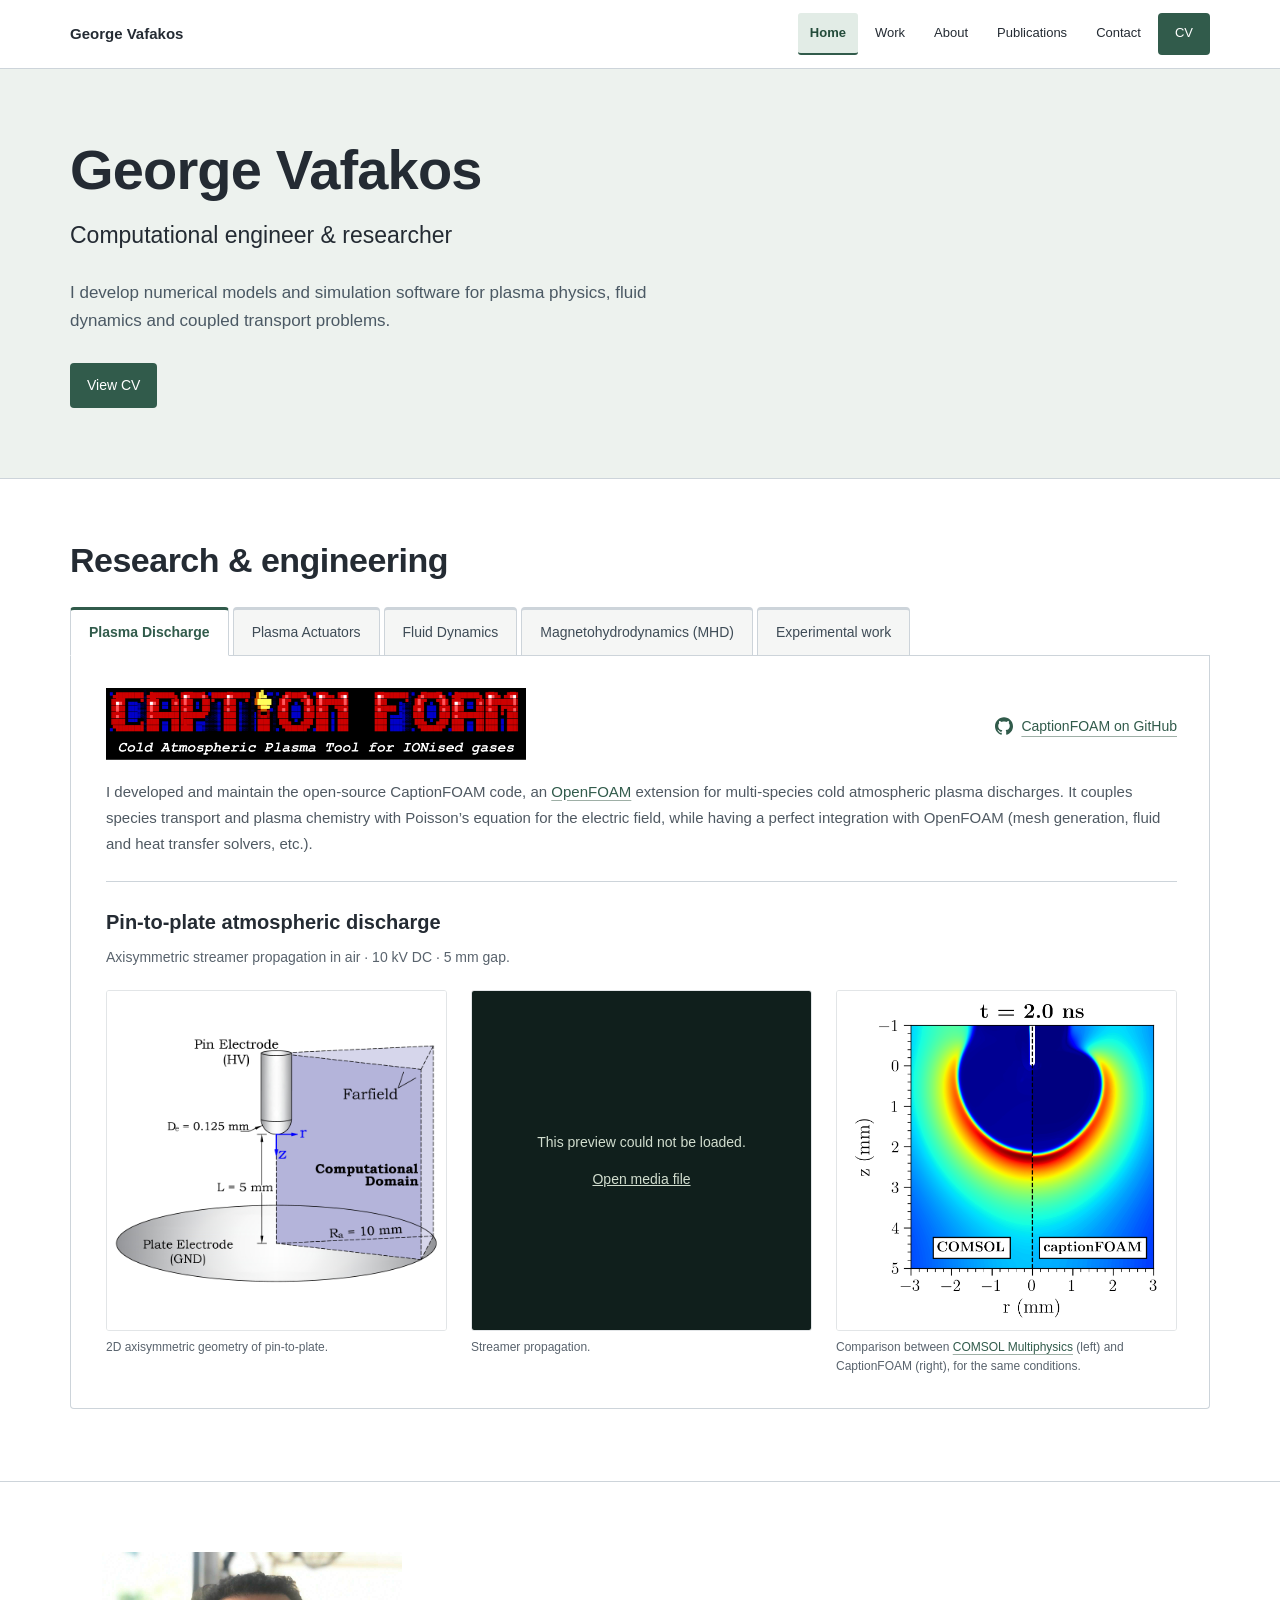
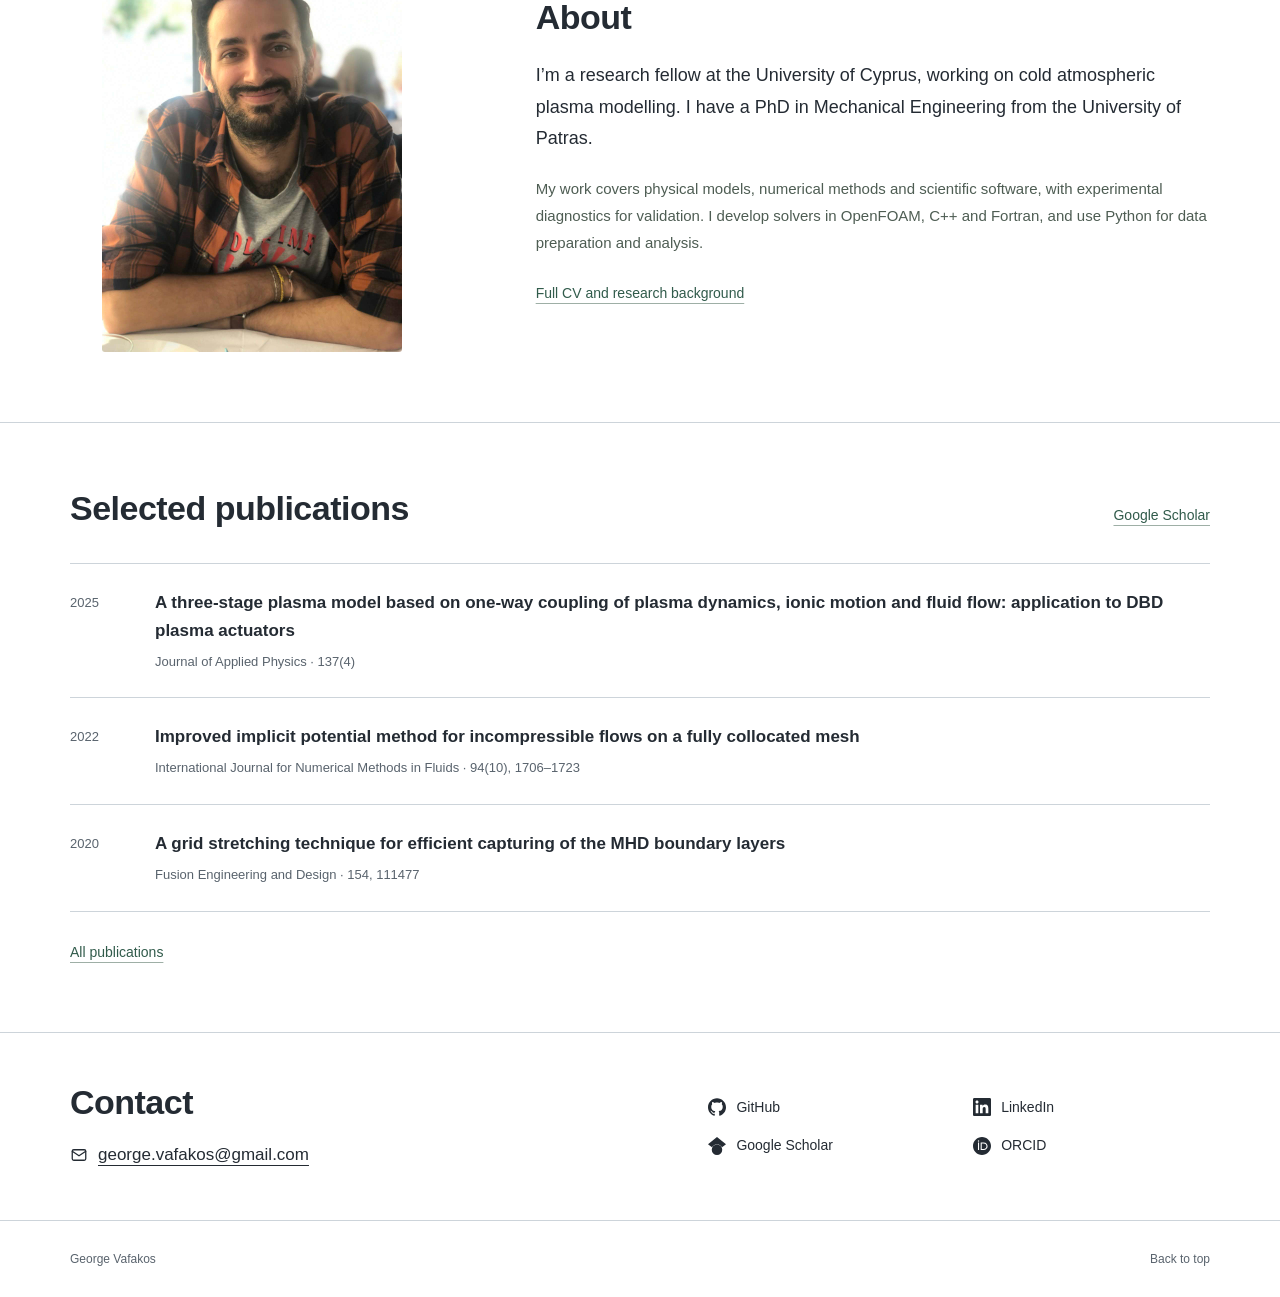
==== index.html @ a376edef "Publish portfolio (e30864f)" ====
<!DOCTYPE html><html lang="en"><head><meta charset="UTF-8"><meta name="viewport" content="width=device-width, initial-scale=1"><meta name="description" content="George Vafakos — computational engineer and researcher working on plasma physics, fluid dynamics and numerical methods."><meta name="theme-color" content="#ffffff"><meta property="og:title" content="George Vafakos — Computational Engineering &amp; Research"><meta property="og:description" content="George Vafakos — computational engineer and researcher working on plasma physics, fluid dynamics and numerical methods."><meta property="og:type" content="website"><link rel="icon" type="image/svg+xml" href="/favicon.svg"><title>George Vafakos — Computational Engineering &amp; Research</title><link rel="stylesheet" href="/_astro/profile.BE4oSLq5.css"><link rel="stylesheet" href="/_astro/index.BSoleJrb.css"></head><body><a class="skip-link" href="#main">Skip to content</a><header class="site-header" id="site-header"><div class="header-inner container"><a class="brand" href="/" aria-label="George Vafakos — home">George Vafakos</a><button class="menu-toggle" aria-controls="main-nav" aria-expanded="false"><span>Menu</span><span class="menu-symbol" aria-hidden="true">+</span></button><nav id="main-nav" aria-label="Main navigation"><a href="/#home" data-section-link="home" aria-current="location">Home</a><a href="/#work" data-section-link="work">Work</a><a href="/#about" data-section-link="about">About</a><a href="/#research" data-section-link="research">Publications</a><a href="/#contact" data-section-link="contact">Contact</a><a class="nav-cv" href="/cv/">CV</a></nav></div></header><main id="main"><section id="home" class="hero" data-section aria-labelledby="hero-title"><div class="container"><h1 id="hero-title">George Vafakos</h1><p class="hero-role">Computational engineer & researcher</p><p class="hero-summary">I develop numerical models and simulation software for plasma physics, fluid dynamics and coupled transport problems.</p><div class="hero-links"><a class="button button-dark" href="/cv/">View CV</a></div></div></section><section id="work" class="work-section" data-section aria-labelledby="work-title"><div class="container"><div class="section-heading"><h2 id="work-title">Research &amp; engineering</h2></div><div class="work-browser" data-work-browser data-astro-cid-2hskl7zy><div class="work-tablist" role="tablist" aria-label="Explore work by field" hidden data-astro-cid-2hskl7zy><button type="button" id="work-tab-plasma-discharge" role="tab" aria-selected="true" aria-controls="work-results" tabindex="0" data-topic="plasma-discharge" data-description data-astro-cid-2hskl7zy>Plasma Discharge</button><button type="button" id="work-tab-plasma-actuators" role="tab" aria-selected="false" aria-controls="work-results" tabindex="-1" data-topic="plasma-actuators" data-description data-astro-cid-2hskl7zy>Plasma Actuators</button><button type="button" id="work-tab-fluid" role="tab" aria-selected="false" aria-controls="work-results" tabindex="-1" data-topic="fluid" data-description data-astro-cid-2hskl7zy>Fluid Dynamics</button><button type="button" id="work-tab-mhd" role="tab" aria-selected="false" aria-controls="work-results" tabindex="-1" data-topic="mhd" data-description data-astro-cid-2hskl7zy>Magnetohydrodynamics (MHD)</button><button type="button" id="work-tab-experimental" role="tab" aria-selected="false" aria-controls="work-results" tabindex="-1" data-topic="experimental" data-description data-astro-cid-2hskl7zy>Experimental work</button></div><div id="work-results" data-astro-cid-2hskl7zy><div class="work-summary" hidden data-astro-cid-2hskl7zy><p data-topic-description data-astro-cid-2hskl7zy></p></div><p class="work-result-count" role="status" aria-live="polite" aria-atomic="true" data-astro-cid-2hskl7zy></p><article id="cold-plasma" aria-labelledby="cold-plasma-title" class="project work-project" data-work-topics="plasma-discharge" data-astro-cid-2hskl7zy><div class="discharge-study" data-astro-cid-thzhyawa><div class="solver-introduction" data-astro-cid-thzhyawa><div class="solver-heading" data-astro-cid-thzhyawa><h3 id="cold-plasma-title" class="solver-brand" data-astro-cid-thzhyawa><img src="/images/plasma-discharge/captionfoam-banner.webp" alt="CaptionFOAM" width="3072" height="562" decoding="async" data-astro-cid-thzhyawa></h3><a class="text-link solver-link" href="https://github.com/InSilicoModellingGroup/CaptionFOAM" target="_blank" rel="noreferrer" data-astro-cid-thzhyawa><svg viewBox="0 0 24 24" width="18" height="18" fill="currentColor" aria-hidden="true" focusable="false" data-astro-cid-4g4rikql><path d="M12 .297c-6.63 0-12 5.373-12 12 0 5.303 3.438 9.8 8.205 11.385.6.113.82-.258.82-.577 0-.285-.01-1.04-.015-2.04-3.338.724-4.042-1.61-4.042-1.61C4.422 18.07 3.633 17.7 3.633 17.7c-1.087-.744.084-.729.084-.729 1.205.084 1.838 1.236 1.838 1.236 1.07 1.835 2.809 1.305 3.495.998.108-.776.417-1.305.76-1.605-2.665-.3-5.466-1.332-5.466-5.93 0-1.31.465-2.38 1.235-3.22-.135-.303-.54-1.523.105-3.176 0 0 1.005-.322 3.3 1.23.96-.267 1.98-.399 3-.405 1.02.006 2.04.138 3 .405 2.28-1.552 3.285-1.23 3.285-1.23.645 1.653.24 2.873.12 3.176.765.84 1.23 1.91 1.23 3.22 0 4.61-2.805 5.625-5.475 5.92.42.36.81 1.096.81 2.22 0 1.606-.015 2.896-.015 3.286 0 .315.21.69.825.57C20.565 22.092 24 17.592 24 12.297c0-6.627-5.373-12-12-12" data-astro-cid-4g4rikql></path></svg>CaptionFOAM on GitHub</a></div><p class="project-description" data-astro-cid-thzhyawa>I developed and maintain the open-source CaptionFOAM code, an <a class="inline-link" href="https://www.openfoam.com/" target="_blank" rel="noreferrer">OpenFOAM</a> extension for multi-species cold atmospheric plasma discharges. It couples species transport and plasma chemistry with Poisson’s equation for the electric field, while having a perfect integration with OpenFOAM (mesh generation, fluid and heat transfer solvers, etc.).</p></div><section class="discharge-example" aria-labelledby="cold-plasma-example-title" data-astro-cid-thzhyawa><h4 id="cold-plasma-example-title" data-astro-cid-thzhyawa>Pin-to-plate atmospheric discharge</h4><p class="example-description" data-astro-cid-thzhyawa>Axisymmetric streamer propagation in air · 10 kV DC · 5 mm gap.</p><div class="discharge-media" data-astro-cid-thzhyawa><figure class="media-frame has-asset media-light" style="--media-fit: contain; --media-aspect: 1.3076923076923077; --media-background: #fff" data-astro-cid-4kdynnrm><div class="media-stage" data-astro-cid-4kdynnrm><div class="media-content" style="--media-fit: contain; background: var(--media-background, #fff)" data-astro-cid-4kdynnrm><img class="preview-asset" src="/images/plasma-discharge/pin-plate-geometry.webp" alt="High-voltage pin above a grounded plate with a 5 mm gap, a 0.125 mm pin diameter and a 10 mm radial computational domain. The sketch shows the farfield boundary and cylindrical r and z coordinates." loading="lazy" decoding="async" data-astro-cid-4kdynnrm><p class="media-error" role="status" hidden data-astro-cid-4kdynnrm>This preview could not be loaded. <a href="/images/plasma-discharge/pin-plate-geometry.webp" data-astro-cid-4kdynnrm>Open media file</a></p></div><a class="image-expand" href="/images/plasma-discharge/pin-plate-geometry.webp" data-expand data-title="Pin-to-plate discharge geometry" aria-label="Expand pin-to-plate discharge geometry" aria-haspopup="dialog" data-astro-cid-4kdynnrm></a></div><figcaption data-astro-cid-4kdynnrm>2D axisymmetric geometry of pin-to-plate.</figcaption></figure><script type="module">document.querySelectorAll(`[data-video-controls]`).forEach(e=>{let t=e.closest(`figure`)?.querySelector(`video`),n=e.querySelector(`[data-video-toggle]`),r=e.querySelector(`[data-video-seek]`),i=e.querySelector(`[data-video-time]`),a=e.querySelector(`[data-video-fullscreen]`);if(!t)return;let o=e=>`${Math.floor(e/60)}:${String(Math.floor(e%60)).padStart(2,`0`)}`,s=()=>{let a=Number.isFinite(t.duration)?t.duration:0;e.toggleAttribute(`data-playing`,!t.paused),n.setAttribute(`aria-label`,`${t.paused?`Play`:`Pause`} ${e.dataset.label.toLowerCase()}`),r.max=String(a||1),r.value=String(t.currentTime),r.disabled=!a,r.setAttribute(`aria-valuetext`,`${o(t.currentTime)} of ${o(a)}`),i.textContent=`${o(t.currentTime)} / ${o(a)}`};n.addEventListener(`click`,()=>{t.paused?t.play().catch(()=>{}):t.pause()}),r.addEventListener(`input`,()=>{t.currentTime=Number(r.value)}),[`play`,`pause`,`timeupdate`,`loadedmetadata`,`durationchange`,`ended`].forEach(e=>t.addEventListener(e,s));let c=t;a.hidden=!t.requestFullscreen&&!c.webkitEnterFullscreen,a.addEventListener(`click`,async()=>{t.controls=!0;try{t.requestFullscreen?await t.requestFullscreen():c.webkitEnterFullscreen?.()}catch{t.controls=!1}}),document.addEventListener(`fullscreenchange`,()=>{t.controls=document.fullscreenElement===t}),t.addEventListener(`webkitendfullscreen`,()=>{t.controls=!1}),t.controls=!1,e.hidden=!1,s()});var e=(e,t)=>{let n=e.querySelector(`.animation-image`),r=e.querySelector(`.animation-still`),i=e.querySelector(`.animation-toggle`);n&&r&&i&&(t?n.src=n.dataset.src:n.removeAttribute(`src`),n.hidden=!t,r.hidden=t,i.textContent=t?`Pause animation`:`Play animation`,i.setAttribute(`aria-pressed`,String(t)))};document.addEventListener(`click`,t=>{let n=t.target.closest(`.animation-toggle`),r=n?.closest(`[data-animation]`);n&&r&&e(r,n.getAttribute(`aria-pressed`)!==`true`)}),window.matchMedia(`(prefers-reduced-motion: reduce)`).addEventListener(`change`,t=>{t.matches&&document.querySelectorAll(`[data-animation]`).forEach(t=>e(t,!1))}),document.addEventListener(`work:change`,()=>{document.querySelectorAll(`[data-animation]`).forEach(t=>{t.closest(`[hidden]`)&&e(t,!1)})});var t=e=>{let t=e.closest(`.media-content`),n=t?.querySelector(`.media-error`),r=t?.closest(`figure`)?.querySelector(`[data-expand]`);r&&(r.hidden=!0);let i=t?.closest(`figure`)?.querySelector(`[data-video-controls]`);i&&(i.hidden=!0),n&&(n.hidden=!1,t?.classList.add(`media-failed`))};document.addEventListener(`error`,e=>{if(e.target instanceof Element){let n=e.target.closest(`.preview-asset`);n&&t(n)}},!0),document.querySelectorAll(`.preview-asset`).forEach(e=>{e instanceof HTMLImageElement&&e.hasAttribute(`src`)&&e.complete&&!e.naturalWidth&&t(e)});</script><figure class="media-frame has-asset has-video media-light" style="--media-fit: contain; --media-aspect: 0.9713114754098361; --media-background: #fff" data-astro-cid-4kdynnrm><div class="media-stage" data-astro-cid-4kdynnrm><div class="media-content" style="--media-fit: contain; background: var(--media-background, #fff)" data-astro-cid-4kdynnrm><video id="video-pin-plate-discharge" class="preview-asset" data-autoplay muted loop playsinline controls preload="metadata" poster="/images/plasma-discharge/discharge-poster.webp" aria-label="CaptionFOAM animation of a streamer developing from a high-voltage pin towards a grounded plate in air. The original plot retains its r and z axes in millimetres and physical time labels from 0 to 2.1 nanoseconds." data-astro-cid-4kdynnrm><source src="/videos/plasma-discharge/pin-to-plate-discharge.mp4" type="video/mp4" data-astro-cid-4kdynnrm><a href="/videos/plasma-discharge/pin-to-plate-discharge.mp4" data-astro-cid-4kdynnrm>Download this simulation video</a></video><p class="media-error" role="status" hidden data-astro-cid-4kdynnrm>This preview could not be loaded. <a href="/videos/plasma-discharge/pin-to-plate-discharge.mp4" data-astro-cid-4kdynnrm>Open media file</a></p></div></div><div class="video-controls" data-video-controls data-label="CaptionFOAM pin-to-plate streamer simulation" hidden data-astro-cid-4kdynnrm><button type="button" data-video-toggle aria-label="Play captionfoam pin-to-plate streamer simulation" aria-controls="video-pin-plate-discharge" data-astro-cid-4kdynnrm><svg class="video-play-icon" viewBox="0 0 20 20" width="16" height="16" fill="currentColor" aria-hidden="true" data-astro-cid-4kdynnrm><path d="M5 3.5v13L16 10Z" data-astro-cid-4kdynnrm></path></svg><svg class="video-pause-icon" viewBox="0 0 20 20" width="16" height="16" fill="currentColor" aria-hidden="true" data-astro-cid-4kdynnrm><path d="M5 4h3v12H5zm7 0h3v12h-3z" data-astro-cid-4kdynnrm></path></svg></button><input type="range" data-video-seek min="0" max="1" step="0.01" value="0" aria-label="Seek through captionfoam pin-to-plate streamer simulation" aria-controls="video-pin-plate-discharge" data-astro-cid-4kdynnrm><span data-video-time aria-hidden="true" data-astro-cid-4kdynnrm>0:00</span><button type="button" data-video-fullscreen aria-label="Full screen: CaptionFOAM pin-to-plate streamer simulation" aria-controls="video-pin-plate-discharge" data-astro-cid-4kdynnrm><svg viewBox="0 0 20 20" width="16" height="16" fill="none" stroke="currentColor" stroke-width="1.7" aria-hidden="true" data-astro-cid-4kdynnrm><path d="M7 3H3v4m10-4h4v4M3 13v4h4m10-4v4h-4" data-astro-cid-4kdynnrm></path></svg></button></div><figcaption data-astro-cid-4kdynnrm>Streamer propagation.</figcaption></figure><figure class="media-frame has-asset media-light" style="--media-fit: contain; --media-aspect: 0.964957264957265; --media-background: #fff" data-astro-cid-4kdynnrm><div class="media-stage" data-astro-cid-4kdynnrm><div class="media-content" style="--media-fit: contain; background: var(--media-background, #fff)" data-astro-cid-4kdynnrm><img class="preview-asset" src="/images/plasma-discharge/comsol-captionfoam-comparison.webp" alt="Side-by-side pin-to-plate discharge results at 2.0 nanoseconds, with COMSOL on the left and CaptionFOAM on the right. The original plot retains its radial and axial coordinates in millimetres." loading="lazy" decoding="async" data-astro-cid-4kdynnrm><p class="media-error" role="status" hidden data-astro-cid-4kdynnrm>This preview could not be loaded. <a href="/images/plasma-discharge/comsol-captionfoam-comparison.webp" data-astro-cid-4kdynnrm>Open media file</a></p></div><a class="image-expand" href="/images/plasma-discharge/comsol-captionfoam-comparison.webp" data-expand data-title="COMSOL Multiphysics and CaptionFOAM comparison" aria-label="Expand comsol multiphysics and captionfoam comparison" aria-haspopup="dialog" data-astro-cid-4kdynnrm></a></div><figcaption data-astro-cid-4kdynnrm>Comparison between <a class="inline-link" href="https://www.comsol.com/plasma-module" target="_blank" rel="noreferrer">COMSOL Multiphysics</a> (left) and CaptionFOAM (right), for the same conditions.</figcaption></figure></div></section></div></article><article id="flow-control" aria-labelledby="flow-control-title" class="project work-project project-actuators" data-work-topics="plasma-actuators" data-astro-cid-2hskl7zy><div class="actuator-study" data-actuator-study data-astro-cid-dkxz6xxh><div class="actuator-overview" data-astro-cid-dkxz6xxh><div class="project-copy" data-astro-cid-eykjg5xa><h3 id="flow-control-title" data-astro-cid-eykjg5xa>Plasma Actuators</h3><p class="project-description" data-astro-cid-eykjg5xa>Surface dielectric-barrier discharge (DBD) plasma actuators for active aerodynamic flow control. Depending on the power supply, they operate in AC or pulsed mode.</p><ul class="method-tags" aria-label="Methods and tools" data-astro-cid-eykjg5xa><li data-astro-cid-eykjg5xa><a class="inline-link" href="https://yplasma.tech/blog/ionic-wind-solid-state-cooling" target="_blank" rel="noreferrer" data-astro-cid-eykjg5xa>Ionic wind</a></li><li data-astro-cid-eykjg5xa><a class="inline-link" href="https://www.youtube.com/watch?v=-v67vVTGgIs" target="_blank" rel="noreferrer" data-astro-cid-eykjg5xa>Aerodynamic flow control</a></li><li data-astro-cid-eykjg5xa><a class="inline-link" href="https://github.com/GeorgeVafakos/plasmaFOAM" target="_blank" rel="noreferrer" data-astro-cid-eykjg5xa>OpenFOAM</a></li></ul><div class="project-publications" data-astro-cid-eykjg5xa><h4 data-astro-cid-eykjg5xa>Publications</h4><ul data-astro-cid-eykjg5xa><li data-astro-cid-eykjg5xa><a class="inline-link" href="https://doi.org/10.1063/5.0242676" title="A three-stage plasma model based on one-way coupling of plasma dynamics, ionic motion and fluid flow: application to DBD plasma actuators" target="_blank" rel="noreferrer" data-astro-cid-eykjg5xa>G. Vafakos, P. Papadopoulos &amp; P. Svarnas · Journal of Applied Physics · 2025</a></li><li data-astro-cid-eykjg5xa><a class="inline-link" href="https://doi.org/10.3390/app112411930" title="SDBD Flexible Plasma Actuator with Ag-Ink Electrodes: Experimental Assessment" target="_blank" rel="noreferrer" data-astro-cid-eykjg5xa>V. Papadimas et al. · Applied Sciences · 2021</a></li></ul></div></div><div class="actuator-geometry" data-astro-cid-dkxz6xxh><figure class="media-frame has-asset media-light" style="--media-fit: contain; --media-aspect: 2.682142857142857; --media-background: #fff" data-astro-cid-4kdynnrm><div class="media-stage" data-astro-cid-4kdynnrm><div class="media-content" style="--media-fit: contain; background: var(--media-background, #fff)" data-astro-cid-4kdynnrm><img class="preview-asset" src="/images/plasma-actuators/shared/actuator-geometry.webp" alt="Surface DBD actuator with an exposed high-voltage electrode and buried grounded electrode, separated by a dielectric barrier. Plasma forms above the dielectric surface." loading="lazy" decoding="async" data-astro-cid-4kdynnrm><p class="media-error" role="status" hidden data-astro-cid-4kdynnrm>This preview could not be loaded. <a href="/images/plasma-actuators/shared/actuator-geometry.webp" data-astro-cid-4kdynnrm>Open media file</a></p></div><a class="image-expand" href="/images/plasma-actuators/shared/actuator-geometry.webp" data-expand data-title="Surface DBD actuator geometry" aria-label="Expand surface dbd actuator geometry" aria-haspopup="dialog" data-astro-cid-4kdynnrm></a></div></figure></div></div><div class="voltage-tabs" role="tablist" aria-label="Actuator voltage mode" hidden data-astro-cid-dkxz6xxh><button type="button" role="tab" id="actuator-tab-sinusoidal" aria-controls="actuator-sinusoidal" aria-selected="true" tabindex="0" data-voltage="sinusoidal" data-astro-cid-dkxz6xxh>AC Voltage</button><button type="button" role="tab" id="actuator-tab-pulsed" aria-controls="actuator-pulsed" aria-selected="false" tabindex="-1" data-voltage="pulsed" data-astro-cid-dkxz6xxh>Pulsed Voltage</button></div><section class="voltage-panel" id="actuator-sinusoidal" aria-labelledby="actuator-title-sinusoidal" data-voltage-panel="sinusoidal" data-astro-cid-dkxz6xxh><h4 id="actuator-title-sinusoidal" class="voltage-title" data-astro-cid-dkxz6xxh>AC Voltage</h4><div class="mode-intro" data-astro-cid-dkxz6xxh><p data-astro-cid-dkxz6xxh>In AC operation, an induced fluid flow is generated by the <a class="inline-link" href="https://en.wikipedia.org/wiki/Electrohydrodynamics" target="_blank" rel="noreferrer">EHD force</a>.</p><p data-astro-cid-dkxz6xxh>During my PhD, I developed the <a class="inline-link" href="https://doi.org/10.1063/5.0242676" title="A three-stage plasma model based on one-way coupling of plasma dynamics, ionic motion and fluid flow: application to DBD plasma actuators" target="_blank" rel="noreferrer">three-stage model</a> for efficient multiscale plasma–flow coupling.</p></div><div class="actuator-results results-sinusoidal" data-astro-cid-dkxz6xxh><figure class="media-frame has-asset media-light" style="--media-fit: contain; --media-aspect: 1.6666666666666667; --media-background: #fff" data-astro-cid-4kdynnrm><div class="media-stage" data-astro-cid-4kdynnrm><div class="media-content" style="--media-fit: contain; background: var(--media-background, #fff)" data-astro-cid-4kdynnrm><img class="preview-asset" src="/images/plasma-actuators/sinusoidal/electric-potential.webp" alt="Contours of the applied electric potential around the actuator electrodes, with position in millimetres and a voltage colour scale in kilovolts." loading="lazy" decoding="async" data-astro-cid-4kdynnrm><p class="media-error" role="status" hidden data-astro-cid-4kdynnrm>This preview could not be loaded. <a href="/images/plasma-actuators/sinusoidal/electric-potential.webp" data-astro-cid-4kdynnrm>Open media file</a></p></div><a class="image-expand" href="/images/plasma-actuators/sinusoidal/electric-potential.webp" data-expand data-title="Applied electric potential" aria-label="Expand applied electric potential" aria-haspopup="dialog" data-astro-cid-4kdynnrm></a></div><figcaption data-astro-cid-4kdynnrm>Electrostatic potential of applied field.</figcaption></figure><figure class="media-frame has-asset has-video media-light" style="--media-fit: contain; --media-aspect: 2.6926406926406927; --media-background: #fff" data-astro-cid-4kdynnrm><div class="media-stage" data-astro-cid-4kdynnrm><div class="media-content" style="--media-fit: contain; background: var(--media-background, #fff)" data-astro-cid-4kdynnrm><video id="video-ac-charge-density" class="preview-asset" data-autoplay muted loop playsinline controls preload="metadata" poster="/images/plasma-actuators/sinusoidal/charge-density-poster.webp" aria-label="Animation of charge density evolving along the dielectric surface, with electrode positions and the original charge-density colour scale." data-astro-cid-4kdynnrm><source src="/videos/plasma-actuators/sinusoidal/charge-density.mp4" type="video/mp4" data-astro-cid-4kdynnrm><a href="/videos/plasma-actuators/sinusoidal/charge-density.mp4" data-astro-cid-4kdynnrm>Download this simulation video</a></video><p class="media-error" role="status" hidden data-astro-cid-4kdynnrm>This preview could not be loaded. <a href="/videos/plasma-actuators/sinusoidal/charge-density.mp4" data-astro-cid-4kdynnrm>Open media file</a></p></div></div><div class="video-controls" data-video-controls data-label="Charge-density evolution" hidden data-astro-cid-4kdynnrm><button type="button" data-video-toggle aria-label="Play charge-density evolution" aria-controls="video-ac-charge-density" data-astro-cid-4kdynnrm><svg class="video-play-icon" viewBox="0 0 20 20" width="16" height="16" fill="currentColor" aria-hidden="true" data-astro-cid-4kdynnrm><path d="M5 3.5v13L16 10Z" data-astro-cid-4kdynnrm></path></svg><svg class="video-pause-icon" viewBox="0 0 20 20" width="16" height="16" fill="currentColor" aria-hidden="true" data-astro-cid-4kdynnrm><path d="M5 4h3v12H5zm7 0h3v12h-3z" data-astro-cid-4kdynnrm></path></svg></button><input type="range" data-video-seek min="0" max="1" step="0.01" value="0" aria-label="Seek through charge-density evolution" aria-controls="video-ac-charge-density" data-astro-cid-4kdynnrm><span data-video-time aria-hidden="true" data-astro-cid-4kdynnrm>0:00</span><button type="button" data-video-fullscreen aria-label="Full screen: Charge-density evolution" aria-controls="video-ac-charge-density" data-astro-cid-4kdynnrm><svg viewBox="0 0 20 20" width="16" height="16" fill="none" stroke="currentColor" stroke-width="1.7" aria-hidden="true" data-astro-cid-4kdynnrm><path d="M7 3H3v4m10-4h4v4M3 13v4h4m10-4v4h-4" data-astro-cid-4kdynnrm></path></svg></button></div><figcaption data-astro-cid-4kdynnrm>Charge density transport within one voltage cycle, for 5 streamer discharges.</figcaption></figure><figure class="media-frame has-asset has-video media-light" style="--media-fit: contain; --media-aspect: 1.6355140186915889; --media-background: #fff" data-astro-cid-4kdynnrm><div class="media-stage" data-astro-cid-4kdynnrm><div class="media-content" style="--media-fit: contain; background: var(--media-background, #fff)" data-astro-cid-4kdynnrm><video id="video-ac-induced-flow" class="preview-asset" data-autoplay muted loop playsinline controls preload="metadata" poster="/images/plasma-actuators/sinusoidal/induced-flow-poster.webp" aria-label="Time-resolved velocity visualization of a surface jet and developing vortex induced by the DBD actuator." data-astro-cid-4kdynnrm><source src="/videos/plasma-actuators/sinusoidal/induced-flow.mp4" type="video/mp4" data-astro-cid-4kdynnrm><a href="/videos/plasma-actuators/sinusoidal/induced-flow.mp4" data-astro-cid-4kdynnrm>Download this simulation video</a></video><p class="media-error" role="status" hidden data-astro-cid-4kdynnrm>This preview could not be loaded. <a href="/videos/plasma-actuators/sinusoidal/induced-flow.mp4" data-astro-cid-4kdynnrm>Open media file</a></p></div></div><div class="video-controls" data-video-controls data-label="Induced flow and vortex development" hidden data-astro-cid-4kdynnrm><button type="button" data-video-toggle aria-label="Play induced flow and vortex development" aria-controls="video-ac-induced-flow" data-astro-cid-4kdynnrm><svg class="video-play-icon" viewBox="0 0 20 20" width="16" height="16" fill="currentColor" aria-hidden="true" data-astro-cid-4kdynnrm><path d="M5 3.5v13L16 10Z" data-astro-cid-4kdynnrm></path></svg><svg class="video-pause-icon" viewBox="0 0 20 20" width="16" height="16" fill="currentColor" aria-hidden="true" data-astro-cid-4kdynnrm><path d="M5 4h3v12H5zm7 0h3v12h-3z" data-astro-cid-4kdynnrm></path></svg></button><input type="range" data-video-seek min="0" max="1" step="0.01" value="0" aria-label="Seek through induced flow and vortex development" aria-controls="video-ac-induced-flow" data-astro-cid-4kdynnrm><span data-video-time aria-hidden="true" data-astro-cid-4kdynnrm>0:00</span><button type="button" data-video-fullscreen aria-label="Full screen: Induced flow and vortex development" aria-controls="video-ac-induced-flow" data-astro-cid-4kdynnrm><svg viewBox="0 0 20 20" width="16" height="16" fill="none" stroke="currentColor" stroke-width="1.7" aria-hidden="true" data-astro-cid-4kdynnrm><path d="M7 3H3v4m10-4h4v4M3 13v4h4m10-4v4h-4" data-astro-cid-4kdynnrm></path></svg></button></div><figcaption data-astro-cid-4kdynnrm>Induced flow and vortex development.</figcaption></figure><figure class="media-frame has-asset has-video media-light" style="--media-fit: contain; --media-aspect: 2.471563981042654; --media-background: #fff" data-astro-cid-4kdynnrm><div class="media-stage" data-astro-cid-4kdynnrm><div class="media-content" style="--media-fit: contain; background: var(--media-background, #fff)" data-astro-cid-4kdynnrm><video id="video-ac-schlieren-comparison" class="preview-asset" data-autoplay muted loop playsinline controls preload="metadata" poster="/images/plasma-actuators/sinusoidal/schlieren-comparison-poster.webp" aria-label="Experimental Schlieren contours compared with CFD results shown as black lines, using the three-stage plasma–flow coupling model." data-astro-cid-4kdynnrm><source src="/videos/plasma-actuators/sinusoidal/schlieren-comparison.mp4" type="video/mp4" data-astro-cid-4kdynnrm><a href="/videos/plasma-actuators/sinusoidal/schlieren-comparison.mp4" data-astro-cid-4kdynnrm>Download this simulation video</a></video><p class="media-error" role="status" hidden data-astro-cid-4kdynnrm>This preview could not be loaded. <a href="/videos/plasma-actuators/sinusoidal/schlieren-comparison.mp4" data-astro-cid-4kdynnrm>Open media file</a></p></div></div><div class="video-controls" data-video-controls data-label="CFD and Schlieren comparison" hidden data-astro-cid-4kdynnrm><button type="button" data-video-toggle aria-label="Play cfd and schlieren comparison" aria-controls="video-ac-schlieren-comparison" data-astro-cid-4kdynnrm><svg class="video-play-icon" viewBox="0 0 20 20" width="16" height="16" fill="currentColor" aria-hidden="true" data-astro-cid-4kdynnrm><path d="M5 3.5v13L16 10Z" data-astro-cid-4kdynnrm></path></svg><svg class="video-pause-icon" viewBox="0 0 20 20" width="16" height="16" fill="currentColor" aria-hidden="true" data-astro-cid-4kdynnrm><path d="M5 4h3v12H5zm7 0h3v12h-3z" data-astro-cid-4kdynnrm></path></svg></button><input type="range" data-video-seek min="0" max="1" step="0.01" value="0" aria-label="Seek through cfd and schlieren comparison" aria-controls="video-ac-schlieren-comparison" data-astro-cid-4kdynnrm><span data-video-time aria-hidden="true" data-astro-cid-4kdynnrm>0:00</span><button type="button" data-video-fullscreen aria-label="Full screen: CFD and Schlieren comparison" aria-controls="video-ac-schlieren-comparison" data-astro-cid-4kdynnrm><svg viewBox="0 0 20 20" width="16" height="16" fill="none" stroke="currentColor" stroke-width="1.7" aria-hidden="true" data-astro-cid-4kdynnrm><path d="M7 3H3v4m10-4h4v4M3 13v4h4m10-4v4h-4" data-astro-cid-4kdynnrm></path></svg></button></div><figcaption data-astro-cid-4kdynnrm>Compare experimental Schlieren contours and CFD (black lines), using the <a class="inline-link" href="https://doi.org/10.1063/5.0242676" title="A three-stage plasma model based on one-way coupling of plasma dynamics, ionic motion and fluid flow: application to DBD plasma actuators" target="_blank" rel="noreferrer">three-stage model</a>.</figcaption></figure></div></section><section class="voltage-panel" id="actuator-pulsed" aria-labelledby="actuator-title-pulsed" data-voltage-panel="pulsed" data-astro-cid-dkxz6xxh><h4 id="actuator-title-pulsed" class="voltage-title" data-astro-cid-dkxz6xxh>Pulsed Voltage</h4><div class="mode-intro" data-astro-cid-dkxz6xxh><p data-astro-cid-dkxz6xxh>In nanosecond pulsed mode, the short pulse produces negligible induced flow but generates a thermal <a class="inline-link" href="https://en.wikipedia.org/wiki/Shock_wave" target="_blank" rel="noreferrer">shock wave</a> that interacts with the boundary layer.</p></div><div class="actuator-results results-pulsed" data-astro-cid-dkxz6xxh><figure class="media-frame has-asset has-video media-light" style="--media-fit: contain; --media-aspect: 1.5617977528089888; --media-background: #fff" data-astro-cid-4kdynnrm><div class="media-stage" data-astro-cid-4kdynnrm><div class="media-content" style="--media-fit: contain; background: var(--media-background, #fff)" data-astro-cid-4kdynnrm><video id="video-ns-shock-propagation" class="preview-asset" data-autoplay muted loop playsinline controls preload="metadata" poster="/images/plasma-actuators/pulsed/shock-propagation-poster.webp" aria-label="Animation of a curved shock wave propagating away from the pulsed DBD actuator, with the original simulation-time label." data-astro-cid-4kdynnrm><source src="/videos/plasma-actuators/pulsed/shock-propagation.mp4" type="video/mp4" data-astro-cid-4kdynnrm><a href="/videos/plasma-actuators/pulsed/shock-propagation.mp4" data-astro-cid-4kdynnrm>Download this simulation video</a></video><p class="media-error" role="status" hidden data-astro-cid-4kdynnrm>This preview could not be loaded. <a href="/videos/plasma-actuators/pulsed/shock-propagation.mp4" data-astro-cid-4kdynnrm>Open media file</a></p></div></div><div class="video-controls" data-video-controls data-label="Shock-wave propagation" hidden data-astro-cid-4kdynnrm><button type="button" data-video-toggle aria-label="Play shock-wave propagation" aria-controls="video-ns-shock-propagation" data-astro-cid-4kdynnrm><svg class="video-play-icon" viewBox="0 0 20 20" width="16" height="16" fill="currentColor" aria-hidden="true" data-astro-cid-4kdynnrm><path d="M5 3.5v13L16 10Z" data-astro-cid-4kdynnrm></path></svg><svg class="video-pause-icon" viewBox="0 0 20 20" width="16" height="16" fill="currentColor" aria-hidden="true" data-astro-cid-4kdynnrm><path d="M5 4h3v12H5zm7 0h3v12h-3z" data-astro-cid-4kdynnrm></path></svg></button><input type="range" data-video-seek min="0" max="1" step="0.01" value="0" aria-label="Seek through shock-wave propagation" aria-controls="video-ns-shock-propagation" data-astro-cid-4kdynnrm><span data-video-time aria-hidden="true" data-astro-cid-4kdynnrm>0:00</span><button type="button" data-video-fullscreen aria-label="Full screen: Shock-wave propagation" aria-controls="video-ns-shock-propagation" data-astro-cid-4kdynnrm><svg viewBox="0 0 20 20" width="16" height="16" fill="none" stroke="currentColor" stroke-width="1.7" aria-hidden="true" data-astro-cid-4kdynnrm><path d="M7 3H3v4m10-4h4v4M3 13v4h4m10-4v4h-4" data-astro-cid-4kdynnrm></path></svg></button></div></figure><figure class="media-frame has-asset media-light" style="--media-fit: contain; --media-aspect: 1.3114754098360655; --media-background: #fff" data-astro-cid-4kdynnrm><div class="media-stage" data-astro-cid-4kdynnrm><div class="media-content" style="--media-fit: contain; background: var(--media-background, #fff)" data-astro-cid-4kdynnrm><img class="preview-asset" src="/images/plasma-actuators/pulsed/shock-position.webp" alt="Shock location in millimetres against time in microseconds for pulse voltages of 10, 20 and 30 kilovolts, with an acoustic-wave reference." loading="lazy" decoding="async" data-astro-cid-4kdynnrm><p class="media-error" role="status" hidden data-astro-cid-4kdynnrm>This preview could not be loaded. <a href="/images/plasma-actuators/pulsed/shock-position.webp" data-astro-cid-4kdynnrm>Open media file</a></p></div><a class="image-expand" href="/images/plasma-actuators/pulsed/shock-position.webp" data-expand data-title="Shock position" aria-label="Expand shock position" aria-haspopup="dialog" data-astro-cid-4kdynnrm></a></div><figcaption data-astro-cid-4kdynnrm>Shock position for voltage amplitudes.</figcaption></figure><figure class="media-frame has-asset media-light" style="--media-fit: contain; --media-aspect: 1.3114754098360655; --media-background: #fff" data-astro-cid-4kdynnrm><div class="media-stage" data-astro-cid-4kdynnrm><div class="media-content" style="--media-fit: contain; background: var(--media-background, #fff)" data-astro-cid-4kdynnrm><img class="preview-asset" src="/images/plasma-actuators/pulsed/shock-speed.webp" alt="Shock speed in metres per second and Mach number against time in microseconds for pulse voltages of 10, 20 and 30 kilovolts, with an acoustic-wave reference." loading="lazy" decoding="async" data-astro-cid-4kdynnrm><p class="media-error" role="status" hidden data-astro-cid-4kdynnrm>This preview could not be loaded. <a href="/images/plasma-actuators/pulsed/shock-speed.webp" data-astro-cid-4kdynnrm>Open media file</a></p></div><a class="image-expand" href="/images/plasma-actuators/pulsed/shock-speed.webp" data-expand data-title="Shock speed and Mach number" aria-label="Expand shock speed and mach number" aria-haspopup="dialog" data-astro-cid-4kdynnrm></a></div><figcaption data-astro-cid-4kdynnrm>Shock speed and Mach number.</figcaption></figure></div><p class="mode-note" data-astro-cid-dkxz6xxh>Shock position and speed for 10, 20 and 30 kV pulses.</p></section></div><script type="module">document.querySelectorAll(`[data-actuator-study]`).forEach(e=>{let t=e.querySelector(`.voltage-tabs`),n=Array.from(t.querySelectorAll(`[role="tab"]`)),r=Array.from(e.querySelectorAll(`[data-voltage-panel]`)),i=e=>{n.forEach(t=>{let n=t===e;t.setAttribute(`aria-selected`,String(n)),t.tabIndex=n?0:-1}),r.forEach(t=>{t.hidden=t.dataset.voltagePanel!==e.dataset.voltage}),document.dispatchEvent(new Event(`work:change`))};r.forEach(e=>{e.setAttribute(`role`,`tabpanel`),e.setAttribute(`aria-labelledby`,`actuator-tab-${e.dataset.voltagePanel}`),e.tabIndex=0,e.querySelector(`.voltage-title`).hidden=!0}),n.forEach((e,t)=>{e.addEventListener(`click`,()=>i(e)),e.addEventListener(`keydown`,e=>{let r;switch(e.key){case`ArrowRight`:r=(t+1)%n.length;break;case`ArrowLeft`:r=(t-1+n.length)%n.length;break;case`Home`:r=0;break;case`End`:r=n.length-1;break;default:return}e.preventDefault(),i(n[r]),n[r].focus({preventScroll:!0})})}),t.hidden=!1,i(n[0])});</script></article><article id="jet-flow" aria-labelledby="jet-flow-title" class="project work-project" data-work-topics="fluid" data-astro-cid-2hskl7zy><div class="results-study" data-astro-cid-6xqolprz><div class="project-copy" data-astro-cid-eykjg5xa><h3 id="jet-flow-title" data-astro-cid-eykjg5xa>Jet Flow - Air/Helium Mixing</h3><p class="project-description" data-astro-cid-eykjg5xa>Modelling of laminar and turbulent helium jets in quiescent atmospheric air. A dynamic LES subgrid model is used for describing the turbulence.</p></div><div class="results-media" data-astro-cid-6xqolprz><figure class="media-frame has-asset has-video media-light" style="--media-fit: contain; --media-aspect: 1.566326530612245; --media-background: #fff" data-astro-cid-4kdynnrm><div class="media-stage" data-astro-cid-4kdynnrm><div class="media-content" style="--media-fit: contain; background: var(--media-background, #fff)" data-astro-cid-4kdynnrm><video id="video-helium-jet-regimes" class="preview-asset" data-autoplay muted loop playsinline controls preload="metadata" poster="/images/fluid-dynamics/jet-flow/laminar-turbulent-poster.webp" aria-label="Side-by-side CFD animation of helium mass fraction in laminar and turbulent jets, showing smooth transport and turbulent mixing." data-astro-cid-4kdynnrm><source src="/videos/fluid-dynamics/jet-flow/laminar-turbulent.mp4" type="video/mp4" data-astro-cid-4kdynnrm><a href="/videos/fluid-dynamics/jet-flow/laminar-turbulent.mp4" data-astro-cid-4kdynnrm>Download this simulation video</a></video><p class="media-error" role="status" hidden data-astro-cid-4kdynnrm>This preview could not be loaded. <a href="/videos/fluid-dynamics/jet-flow/laminar-turbulent.mp4" data-astro-cid-4kdynnrm>Open media file</a></p></div></div><div class="video-controls" data-video-controls data-label="Laminar and turbulent helium jets" hidden data-astro-cid-4kdynnrm><button type="button" data-video-toggle aria-label="Play laminar and turbulent helium jets" aria-controls="video-helium-jet-regimes" data-astro-cid-4kdynnrm><svg class="video-play-icon" viewBox="0 0 20 20" width="16" height="16" fill="currentColor" aria-hidden="true" data-astro-cid-4kdynnrm><path d="M5 3.5v13L16 10Z" data-astro-cid-4kdynnrm></path></svg><svg class="video-pause-icon" viewBox="0 0 20 20" width="16" height="16" fill="currentColor" aria-hidden="true" data-astro-cid-4kdynnrm><path d="M5 4h3v12H5zm7 0h3v12h-3z" data-astro-cid-4kdynnrm></path></svg></button><input type="range" data-video-seek min="0" max="1" step="0.01" value="0" aria-label="Seek through laminar and turbulent helium jets" aria-controls="video-helium-jet-regimes" data-astro-cid-4kdynnrm><span data-video-time aria-hidden="true" data-astro-cid-4kdynnrm>0:00</span><button type="button" data-video-fullscreen aria-label="Full screen: Laminar and turbulent helium jets" aria-controls="video-helium-jet-regimes" data-astro-cid-4kdynnrm><svg viewBox="0 0 20 20" width="16" height="16" fill="none" stroke="currentColor" stroke-width="1.7" aria-hidden="true" data-astro-cid-4kdynnrm><path d="M7 3H3v4m10-4h4v4M3 13v4h4m10-4v4h-4" data-astro-cid-4kdynnrm></path></svg></button></div><figcaption data-astro-cid-4kdynnrm>Simulation of the <a class="inline-link" href="https://igniteplasma.eu/computational-fluid-dynamics-cfd-simulation-of-plasma-jet-gas-dynamics/" target="_blank" rel="noreferrer">IgnitePLASMA platform</a>, as part of an EIC Pathfinder project.</figcaption></figure><figure class="media-frame has-asset media-light" style="--media-fit: contain; --media-aspect: 1.7777777777777777; --media-background: #fff" data-astro-cid-4kdynnrm><div class="media-stage" data-astro-cid-4kdynnrm><div class="media-content" style="--media-fit: contain; background: var(--media-background, #fff)" data-astro-cid-4kdynnrm><img class="preview-asset" src="/images/fluid-dynamics/jet-flow/schlieren-comparison.webp" alt="Experimental Schlieren images and CFD results for helium jets, compared in two pairs at flow rates of 0.3 and 1.0 standard litres per minute." loading="lazy" decoding="async" data-astro-cid-4kdynnrm><p class="media-error" role="status" hidden data-astro-cid-4kdynnrm>This preview could not be loaded. <a href="/images/fluid-dynamics/jet-flow/schlieren-comparison.webp" data-astro-cid-4kdynnrm>Open media file</a></p></div><a class="image-expand" href="/images/fluid-dynamics/jet-flow/schlieren-comparison.webp" data-expand data-title="Helium jets — CFD and Schlieren comparison" aria-label="Expand helium jets — cfd and schlieren comparison" aria-haspopup="dialog" data-astro-cid-4kdynnrm></a></div><figcaption data-astro-cid-4kdynnrm>Comparison between CFD and experimental Schlieren photographs. This work was carried out in collaboration with the <a class="inline-link" href="https://www.lspm.cnrs.fr/en/home/" target="_blank" rel="noreferrer">Laboratoire des Sciences des Procédés et des Matériaux (LSPM–CNRS)</a>, Université Sorbonne Paris Nord, France. (<a class="inline-link" href="https://doi.org/10.48550/arXiv.2606.17068" title="Electrohydrodynamic coupling and stochastic branching in a miniaturized ns-pulsed He plasma jet" target="_blank" rel="noreferrer">arXiv:2606.17068</a>)</figcaption></figure></div></div></article><article id="mrf-cfd" aria-labelledby="mrf-cfd-title" class="project work-project" data-work-topics="fluid" data-astro-cid-2hskl7zy><div class="results-study" data-astro-cid-6xqolprz><div class="project-copy" data-astro-cid-eykjg5xa><h3 id="mrf-cfd-title" data-astro-cid-eykjg5xa>Rotating propeller using the MRF approach</h3><p class="project-description" data-astro-cid-eykjg5xa>Modelling of rotating components using the <a class="inline-link" href="https://ansyshelp.ansys.com/public/account/secured?returnurl=/Views/Secured/corp/v242/en/flu_th/flu_th_sec_mrf.html" target="_blank" rel="noreferrer">Multiple Reference Frame (MRF) approach</a>, on a fixed mesh that couples rotating and stationary flow regions.</p></div><div class="results-media results-equal-height" style="--first-column: 1.7437923250564333fr; --second-column: 1.8235294117647058fr;" data-astro-cid-6xqolprz><figure class="media-frame has-asset media-light" style="--media-fit: contain; --media-aspect: 1.7437923250564333; --media-background: #fff" data-astro-cid-4kdynnrm><div class="media-stage" data-astro-cid-4kdynnrm><div class="media-content" style="--media-fit: contain; background: var(--media-background, #fff)" data-astro-cid-4kdynnrm><img class="preview-asset" src="/images/fluid-dynamics/mrf/stirred-tank.webp" alt="CFD streamlines around the rotating impeller inside a cylindrical stirred tank reactor." loading="lazy" decoding="async" data-astro-cid-4kdynnrm><p class="media-error" role="status" hidden data-astro-cid-4kdynnrm>This preview could not be loaded. <a href="/images/fluid-dynamics/mrf/stirred-tank.webp" data-astro-cid-4kdynnrm>Open media file</a></p></div><a class="image-expand" href="/images/fluid-dynamics/mrf/stirred-tank.webp" data-expand data-title="Stirred tank reactor" aria-label="Expand stirred tank reactor" aria-haspopup="dialog" data-astro-cid-4kdynnrm></a></div><figcaption data-astro-cid-4kdynnrm>Continuous stirred tank reactor at 120 RPM.</figcaption></figure><figure class="media-frame has-asset media-light" style="--media-fit: contain; --media-aspect: 1.8235294117647058; --media-background: #fff" data-astro-cid-4kdynnrm><div class="media-stage" data-astro-cid-4kdynnrm><div class="media-content" style="--media-fit: contain; background: var(--media-background, #fff)" data-astro-cid-4kdynnrm><img class="preview-asset" src="/images/fluid-dynamics/mrf/ship-propeller.webp" alt="Velocity-coloured CFD streamlines around the propeller behind a tanker ship hull." loading="lazy" decoding="async" data-astro-cid-4kdynnrm><p class="media-error" role="status" hidden data-astro-cid-4kdynnrm>This preview could not be loaded. <a href="/images/fluid-dynamics/mrf/ship-propeller.webp" data-astro-cid-4kdynnrm>Open media file</a></p></div><a class="image-expand" href="/images/fluid-dynamics/mrf/ship-propeller.webp" data-expand data-title="Tanker ship propeller" aria-label="Expand tanker ship propeller" aria-haspopup="dialog" data-astro-cid-4kdynnrm></a></div><figcaption data-astro-cid-4kdynnrm>Steady-state solution of a tanker ship propeller using the <a class="inline-link" href="https://www.youtube.com/watch?v=OOILoJ1zuiw" target="_blank" rel="noreferrer">SIMPLE</a> algorithm and a k–ε RANS turbulence model.</figcaption></figure></div></div></article><article id="naca0015-airfoil" aria-labelledby="naca0015-airfoil-title" class="project work-project" data-work-topics="fluid" data-astro-cid-2hskl7zy><div class="results-study" data-astro-cid-6xqolprz><div class="project-copy" data-astro-cid-eykjg5xa><h3 id="naca0015-airfoil-title" data-astro-cid-eykjg5xa>NACA 0015 Airfoil</h3><p class="project-description" data-astro-cid-eykjg5xa>NACA 0015 at 15° angle-of-attack, using steady-state RANS with the <a class="inline-link" href="https://en.wikipedia.org/wiki/Spalart%E2%80%93Allmaras_turbulence_model" target="_blank" rel="noreferrer">Spalart–Allmaras</a> turbulence model, using a C-type structured mesh. The flow is separated at this AoA.</p></div><div class="results-media results-with-details" style="--primary-fraction: 0.6800176056338028; --primary-offset: 8.927725495183289px; --detail-gap: 16px;" data-astro-cid-6xqolprz><figure class="media-frame has-asset media-light" style="--media-fit: contain; --media-aspect: 1.7437923250564333; --media-background: #fff" data-astro-cid-4kdynnrm><div class="media-stage" data-astro-cid-4kdynnrm><div class="media-content" style="--media-fit: contain; background: var(--media-background, #fff)" data-astro-cid-4kdynnrm><img class="preview-asset" src="/images/fluid-dynamics/airfoil/naca0015-aoa15.webp" alt="Velocity magnitude contours and streamlines around a NACA 0015 airfoil at 15 degrees angle-of-attack, with recirculation above the airfoil." loading="lazy" decoding="async" data-astro-cid-4kdynnrm><p class="media-error" role="status" hidden data-astro-cid-4kdynnrm>This preview could not be loaded. <a href="/images/fluid-dynamics/airfoil/naca0015-aoa15.webp" data-astro-cid-4kdynnrm>Open media file</a></p></div><a class="image-expand" href="/images/fluid-dynamics/airfoil/naca0015-aoa15.webp" data-expand data-title="NACA 0015 at 15° angle-of-attack" aria-label="Expand naca 0015 at 15° angle-of-attack" aria-haspopup="dialog" data-astro-cid-4kdynnrm></a></div></figure><div class="results-details" data-astro-cid-6xqolprz><figure class="media-frame has-asset media-light" style="--media-fit: contain; --media-aspect: 1.6410835214446953; --media-background: #fff" data-astro-cid-4kdynnrm><div class="media-stage" data-astro-cid-4kdynnrm><div class="media-content" style="--media-fit: contain; background: var(--media-background, #fff)" data-astro-cid-4kdynnrm><img class="preview-asset" src="/images/fluid-dynamics/airfoil/c-grid.webp" alt="Full C-shaped computational domain surrounding the NACA 0015 airfoil." loading="lazy" decoding="async" data-astro-cid-4kdynnrm><p class="media-error" role="status" hidden data-astro-cid-4kdynnrm>This preview could not be loaded. <a href="/images/fluid-dynamics/airfoil/c-grid.webp" data-astro-cid-4kdynnrm>Open media file</a></p></div><a class="image-expand" href="/images/fluid-dynamics/airfoil/c-grid.webp" data-expand data-title="NACA 0015 — C-grid domain" aria-label="Expand naca 0015 — c-grid domain" aria-haspopup="dialog" data-astro-cid-4kdynnrm></a></div></figure><figure class="media-frame has-asset media-light" style="--media-fit: contain; --media-aspect: 1.6410835214446953; --media-background: #fff" data-astro-cid-4kdynnrm><div class="media-stage" data-astro-cid-4kdynnrm><div class="media-content" style="--media-fit: contain; background: var(--media-background, #fff)" data-astro-cid-4kdynnrm><img class="preview-asset" src="/images/fluid-dynamics/airfoil/mesh.webp" alt="Structured computational mesh around the NACA 0015 airfoil, refined near its surface and in the wake." loading="lazy" decoding="async" data-astro-cid-4kdynnrm><p class="media-error" role="status" hidden data-astro-cid-4kdynnrm>This preview could not be loaded. <a href="/images/fluid-dynamics/airfoil/mesh.webp" data-astro-cid-4kdynnrm>Open media file</a></p></div><a class="image-expand" href="/images/fluid-dynamics/airfoil/mesh.webp" data-expand data-title="NACA 0015 — computational mesh" aria-label="Expand naca 0015 — computational mesh" aria-haspopup="dialog" data-astro-cid-4kdynnrm></a></div></figure></div></div></div></article><article id="numerical-methods" aria-labelledby="numerical-methods-title" class="project work-project project-study" data-work-topics="mhd" data-astro-cid-2hskl7zy><div class="study-overview" data-astro-cid-2hskl7zy><div class="project-copy" data-astro-cid-eykjg5xa><h3 id="numerical-methods-title" data-astro-cid-eykjg5xa>Liquid-metal cooling for fusion reactors</h3><p class="project-description" data-astro-cid-eykjg5xa>The full <a class="inline-link" href="https://en.wikipedia.org/wiki/Magnetohydrodynamics" target="_blank" rel="noreferrer">MHD</a> equations are solved using the <a class="inline-link" href="https://github.com/GeorgeVafakos/UoPfluid" target="_blank" rel="noreferrer">UoPfluid</a> in-house Fortran finite-volume code for fusion-reactor cooling under the influence of strong magnetic fields.</p><ul class="method-tags" aria-label="Methods and tools" data-astro-cid-eykjg5xa><li data-astro-cid-eykjg5xa><a class="inline-link" href="http://dx.doi.org/10.1016/j.compfluid.2015.05.025" target="_blank" rel="noreferrer" data-astro-cid-eykjg5xa>CVP method</a></li><li data-astro-cid-eykjg5xa><a class="inline-link" href="https://www.comsol.com/support/learning-center/course/modeling-magnetohydrodynamic-flow-302/introduction-to-magnetohydrodynamic-flow-modeling-101712" target="_blank" rel="noreferrer" data-astro-cid-eykjg5xa>Hunt’s case</a></li></ul><div class="project-publications" data-astro-cid-eykjg5xa><h4 data-astro-cid-eykjg5xa>Publications</h4><ul data-astro-cid-eykjg5xa><li data-astro-cid-eykjg5xa><a class="inline-link" href="https://doi.org/10.1016/j.fusengdes.2020.111477" title="A grid stretching technique for efficient capturing of the MHD boundary layers — G. P. Vafakos &amp; P. K. Papadopoulos" target="_blank" rel="noreferrer" data-astro-cid-eykjg5xa>G. Vafakos &amp; P. Papadopoulos · Fusion Engineering &amp; Design · 2020</a></li><li data-astro-cid-eykjg5xa><a class="inline-link" href="https://doi.org/10.1002/fld.5117" title="Improved implicit potential method for incompressible flows on a fully collocated mesh" target="_blank" rel="noreferrer" data-astro-cid-eykjg5xa>G. Vafakos, A. Kafkas &amp; P. Papadopoulos · Int J Num Meth in Fluids · 2022</a></li></ul></div></div><div class="study-geometry" data-astro-cid-2hskl7zy><figure class="media-frame has-asset media-light" style="--media-fit: contain; --media-aspect: 1.6; --media-background: #fff" data-astro-cid-4kdynnrm><div class="media-stage" data-astro-cid-4kdynnrm><div class="media-content" style="--media-fit: contain; background: var(--media-background, #fff)" data-astro-cid-4kdynnrm><img class="preview-asset" src="/images/mhd/hunt-problem.webp" alt="Original poster diagram of a square duct of side a, with streamwise velocity along z and a transverse magnetic field B zero along y. For Hunt flow, the top and bottom walls conduct electricity and the sidewalls are insulating." loading="lazy" decoding="async" data-astro-cid-4kdynnrm><p class="media-error" role="status" hidden data-astro-cid-4kdynnrm>This preview could not be loaded. <a href="/images/mhd/hunt-problem.webp" data-astro-cid-4kdynnrm>Open media file</a></p></div><a class="image-expand" href="/images/mhd/hunt-problem.webp" data-expand data-title="Hunt flow — problem geometry" aria-label="Expand hunt flow — problem geometry" aria-haspopup="dialog" data-astro-cid-4kdynnrm></a></div><figcaption data-astro-cid-4kdynnrm>Square duct with external magnetic field B₀ perpendicular to the flow.</figcaption></figure></div></div><div class="media-series" data-astro-cid-ra5y57r2><div class="media-series-scroll" tabindex="0" role="region" aria-label="Hunt velocity profiles by Hartmann number" aria-describedby="hunt-ha0-series-caption" data-astro-cid-ra5y57r2><div class="media-series-row" data-astro-cid-ra5y57r2><figure class="media-frame has-asset media-light" style="--media-fit: contain; --media-aspect: 1.6; --media-background: #fff" data-astro-cid-4kdynnrm><div class="media-stage" data-astro-cid-4kdynnrm><div class="media-content" style="--media-fit: contain; background: var(--media-background, #fff)" data-astro-cid-4kdynnrm><img class="preview-asset" src="/images/mhd/hunt-ha0.webp" alt="Original 3D streamwise-velocity surface for Hunt’s square-duct case at Hartmann number 0, extracted from the 2018 poster with its original axes and colour scale." loading="lazy" decoding="async" data-astro-cid-4kdynnrm><p class="media-error" role="status" hidden data-astro-cid-4kdynnrm>This preview could not be loaded. <a href="/images/mhd/hunt-ha0.webp" data-astro-cid-4kdynnrm>Open media file</a></p></div><a class="image-expand" href="/images/mhd/hunt-ha0.webp" data-expand data-title="Hunt’s case — Ha = 0" aria-label="Expand hunt’s case — ha = 0" aria-haspopup="dialog" data-astro-cid-4kdynnrm></a></div></figure><figure class="media-frame has-asset media-light" style="--media-fit: contain; --media-aspect: 1.6; --media-background: #fff" data-astro-cid-4kdynnrm><div class="media-stage" data-astro-cid-4kdynnrm><div class="media-content" style="--media-fit: contain; background: var(--media-background, #fff)" data-astro-cid-4kdynnrm><img class="preview-asset" src="/images/mhd/hunt-ha5.webp" alt="Original 3D streamwise-velocity surface for Hunt’s square-duct case at Hartmann number 5, extracted from the 2018 poster with its original axes and colour scale." loading="lazy" decoding="async" data-astro-cid-4kdynnrm><p class="media-error" role="status" hidden data-astro-cid-4kdynnrm>This preview could not be loaded. <a href="/images/mhd/hunt-ha5.webp" data-astro-cid-4kdynnrm>Open media file</a></p></div><a class="image-expand" href="/images/mhd/hunt-ha5.webp" data-expand data-title="Hunt’s case — Ha = 5" aria-label="Expand hunt’s case — ha = 5" aria-haspopup="dialog" data-astro-cid-4kdynnrm></a></div></figure><figure class="media-frame has-asset media-light" style="--media-fit: contain; --media-aspect: 1.6; --media-background: #fff" data-astro-cid-4kdynnrm><div class="media-stage" data-astro-cid-4kdynnrm><div class="media-content" style="--media-fit: contain; background: var(--media-background, #fff)" data-astro-cid-4kdynnrm><img class="preview-asset" src="/images/mhd/hunt-ha10.webp" alt="Original 3D streamwise-velocity surface for Hunt’s square-duct case at Hartmann number 10, extracted from the 2018 poster with its original axes and colour scale." loading="lazy" decoding="async" data-astro-cid-4kdynnrm><p class="media-error" role="status" hidden data-astro-cid-4kdynnrm>This preview could not be loaded. <a href="/images/mhd/hunt-ha10.webp" data-astro-cid-4kdynnrm>Open media file</a></p></div><a class="image-expand" href="/images/mhd/hunt-ha10.webp" data-expand data-title="Hunt’s case — Ha = 10" aria-label="Expand hunt’s case — ha = 10" aria-haspopup="dialog" data-astro-cid-4kdynnrm></a></div></figure><figure class="media-frame has-asset media-light" style="--media-fit: contain; --media-aspect: 1.6; --media-background: #fff" data-astro-cid-4kdynnrm><div class="media-stage" data-astro-cid-4kdynnrm><div class="media-content" style="--media-fit: contain; background: var(--media-background, #fff)" data-astro-cid-4kdynnrm><img class="preview-asset" src="/images/mhd/hunt-ha30.webp" alt="Original 3D streamwise-velocity surface for Hunt’s square-duct case at Hartmann number 30, extracted from the 2018 poster with its original axes and colour scale." loading="lazy" decoding="async" data-astro-cid-4kdynnrm><p class="media-error" role="status" hidden data-astro-cid-4kdynnrm>This preview could not be loaded. <a href="/images/mhd/hunt-ha30.webp" data-astro-cid-4kdynnrm>Open media file</a></p></div><a class="image-expand" href="/images/mhd/hunt-ha30.webp" data-expand data-title="Hunt’s case — Ha = 30" aria-label="Expand hunt’s case — ha = 30" aria-haspopup="dialog" data-astro-cid-4kdynnrm></a></div></figure><figure class="media-frame has-asset media-light" style="--media-fit: contain; --media-aspect: 1.6; --media-background: #fff" data-astro-cid-4kdynnrm><div class="media-stage" data-astro-cid-4kdynnrm><div class="media-content" style="--media-fit: contain; background: var(--media-background, #fff)" data-astro-cid-4kdynnrm><img class="preview-asset" src="/images/mhd/hunt-ha50.webp" alt="Original 3D streamwise-velocity surface for Hunt’s square-duct case at Hartmann number 50, extracted from the 2018 poster with its original axes and colour scale." loading="lazy" decoding="async" data-astro-cid-4kdynnrm><p class="media-error" role="status" hidden data-astro-cid-4kdynnrm>This preview could not be loaded. <a href="/images/mhd/hunt-ha50.webp" data-astro-cid-4kdynnrm>Open media file</a></p></div><a class="image-expand" href="/images/mhd/hunt-ha50.webp" data-expand data-title="Hunt’s case — Ha = 50" aria-label="Expand hunt’s case — ha = 50" aria-haspopup="dialog" data-astro-cid-4kdynnrm></a></div></figure></div></div><p class="series-caption" id="hunt-ha0-series-caption" data-astro-cid-ra5y57r2>Partially conducting side walls: MHD normalised velocity profiles for increasing Hartmann numbers (i.e., magnetic field strength).</p></div><div class="mhd-equations" aria-labelledby="mhd-equations-title" data-astro-cid-kbd22zf2><div class="equation-column" data-astro-cid-kbd22zf2><h4 id="mhd-equations-title" data-astro-cid-kbd22zf2>Dimensionless MHD equations</h4><div class="equation-row equation-momentum" data-astro-cid-kbd22zf2><h5 id="equation-momentum" data-astro-cid-kbd22zf2>Momentum</h5><div class="equation-math" tabindex="0" role="group" aria-labelledby="equation-momentum" data-astro-cid-kbd22zf2><div class="equation-wide" data-astro-cid-kbd22zf2><span class="katex-display"><span class="katex"><span class="katex-mathml"><math xmlns="http://www.w3.org/1998/Math/MathML" display="block"><semantics><mrow><mfrac><mrow><mi mathvariant="normal">∂</mi><mi mathvariant="bold">U</mi></mrow><mrow><mi mathvariant="normal">∂</mi><mi>t</mi></mrow></mfrac><mo>+</mo><mo stretchy="false">(</mo><mi mathvariant="bold">U</mi><mo>⋅</mo><mi mathvariant="normal">∇</mi><mo stretchy="false">)</mo><mi mathvariant="bold">U</mi><mo>=</mo><mo>−</mo><mi mathvariant="normal">∇</mi><mi>p</mi><mo>+</mo><mfrac><mn>1</mn><mrow><mi mathvariant="normal">R</mi><mi mathvariant="normal">e</mi></mrow></mfrac><msup><mi mathvariant="normal">∇</mi><mn>2</mn></msup><mi mathvariant="bold">U</mi><mo>+</mo><mfrac><msup><mrow><mi mathvariant="normal">H</mi><mi mathvariant="normal">a</mi></mrow><mn>2</mn></msup><mrow><mrow><mi mathvariant="normal">R</mi><mi mathvariant="normal">e</mi></mrow><mtext> </mtext><msub><mi>R</mi><mi>m</mi></msub></mrow></mfrac><mo stretchy="false">(</mo><mi mathvariant="bold">B</mi><mo>⋅</mo><mi mathvariant="normal">∇</mi><mo stretchy="false">)</mo><mi mathvariant="bold">B</mi><mo>−</mo><mfrac><msup><mrow><mi mathvariant="normal">H</mi><mi mathvariant="normal">a</mi></mrow><mn>2</mn></msup><mrow><mn>2</mn><mrow><mi mathvariant="normal">R</mi><mi mathvariant="normal">e</mi></mrow><mtext> </mtext><msub><mi>R</mi><mi>m</mi></msub></mrow></mfrac><mi mathvariant="normal">∇</mi><mo stretchy="false">∣</mo><mi mathvariant="bold">B</mi><msup><mo stretchy="false">∣</mo><mn>2</mn></msup></mrow><annotation encoding="application/x-tex">\frac{\partial \mathbf{U}}{\partial t} + (\mathbf{U}\cdot\nabla)\mathbf{U} = -\nabla p + \frac{1}{\mathrm{Re}}\nabla^2\mathbf{U} + \frac{\mathrm{Ha}^2}{\mathrm{Re}\,R_m}(\mathbf{B}\cdot\nabla)\mathbf{B} - \frac{\mathrm{Ha}^2}{2\mathrm{Re}\,R_m}\nabla\lvert\mathbf{B}\rvert^2</annotation></semantics></math></span><span class="katex-html" aria-hidden="true"><span class="katex-base"><span class="katex-strut" style="height:2.0574em;vertical-align:-0.686em;"></span><span class="mord"><span class="mopen nulldelimiter"></span><span class="mfrac"><span class="vlist-t vlist-t2"><span class="vlist-r"><span class="vlist" style="height:1.3714em;"><span style="top:-2.314em;"><span class="pstrut" style="height:3em;"></span><span class="mord"><span class="mord" style="margin-right:0.0556em;">∂</span><span class="mord mathnormal">t</span></span></span><span style="top:-3.23em;"><span class="pstrut" style="height:3em;"></span><span class="frac-line" style="border-bottom-width:0.04em;"></span></span><span style="top:-3.677em;"><span class="pstrut" style="height:3em;"></span><span class="mord"><span class="mord" style="margin-right:0.0556em;">∂</span><span class="mord mathbf">U</span></span></span></span><span class="vlist-s">​</span></span><span class="vlist-r"><span class="vlist" style="height:0.686em;"><span></span></span></span></span></span><span class="mclose nulldelimiter"></span></span><span class="mspace" style="margin-right:0.2222em;"></span><span class="mbin">+</span><span class="mspace" style="margin-right:0.2222em;"></span></span><span class="katex-base"><span class="katex-strut" style="height:1em;vertical-align:-0.25em;"></span><span class="mopen">(</span><span class="mord mathbf">U</span><span class="mspace" style="margin-right:0.2222em;"></span><span class="mbin">⋅</span><span class="mspace" style="margin-right:0.2222em;"></span></span><span class="katex-base"><span class="katex-strut" style="height:1em;vertical-align:-0.25em;"></span><span class="mord">∇</span><span class="mclose">)</span><span class="mord mathbf">U</span><span class="mspace" style="margin-right:0.2778em;"></span><span class="mrel">=</span><span class="mspace" style="margin-right:0.2778em;"></span></span><span class="katex-base"><span class="katex-strut" style="height:0.8778em;vertical-align:-0.1944em;"></span><span class="mord">−</span><span class="mord">∇</span><span class="mord mathnormal">p</span><span class="mspace" style="margin-right:0.2222em;"></span><span class="mbin">+</span><span class="mspace" style="margin-right:0.2222em;"></span></span><span class="katex-base"><span class="katex-strut" style="height:2.0074em;vertical-align:-0.686em;"></span><span class="mord"><span class="mopen nulldelimiter"></span><span class="mfrac"><span class="vlist-t vlist-t2"><span class="vlist-r"><span class="vlist" style="height:1.3214em;"><span style="top:-2.314em;"><span class="pstrut" style="height:3em;"></span><span class="mord"><span class="mord"><span class="mord mathrm">Re</span></span></span></span><span style="top:-3.23em;"><span class="pstrut" style="height:3em;"></span><span class="frac-line" style="border-bottom-width:0.04em;"></span></span><span style="top:-3.677em;"><span class="pstrut" style="height:3em;"></span><span class="mord"><span class="mord">1</span></span></span></span><span class="vlist-s">​</span></span><span class="vlist-r"><span class="vlist" style="height:0.686em;"><span></span></span></span></span></span><span class="mclose nulldelimiter"></span></span><span class="mord"><span class="mord">∇</span><span class="msupsub"><span class="vlist-t"><span class="vlist-r"><span class="vlist" style="height:0.8641em;"><span style="top:-3.113em;margin-right:0.05em;"><span class="pstrut" style="height:2.7em;"></span><span class="katex-sizing reset-size6 size3 mtight"><span class="mord mtight">2</span></span></span></span></span></span></span></span><span class="mord mathbf">U</span><span class="mspace" style="margin-right:0.2222em;"></span><span class="mbin">+</span><span class="mspace" style="margin-right:0.2222em;"></span></span><span class="katex-base"><span class="katex-strut" style="height:2.4003em;vertical-align:-0.836em;"></span><span class="mord"><span class="mopen nulldelimiter"></span><span class="mfrac"><span class="vlist-t vlist-t2"><span class="vlist-r"><span class="vlist" style="height:1.5643em;"><span style="top:-2.314em;"><span class="pstrut" style="height:3em;"></span><span class="mord"><span class="mord"><span class="mord mathrm">Re</span></span><span class="mspace" style="margin-right:0.1667em;"></span><span class="mord"><span class="mord mathnormal" style="margin-right:0.0077em;">R</span><span class="msupsub"><span class="vlist-t vlist-t2"><span class="vlist-r"><span class="vlist" style="height:0.1514em;"><span style="top:-2.55em;margin-left:-0.0077em;margin-right:0.05em;"><span class="pstrut" style="height:2.7em;"></span><span class="katex-sizing reset-size6 size3 mtight"><span class="mord mathnormal mtight">m</span></span></span></span><span class="vlist-s">​</span></span><span class="vlist-r"><span class="vlist" style="height:0.15em;"><span></span></span></span></span></span></span></span></span><span style="top:-3.23em;"><span class="pstrut" style="height:3em;"></span><span class="frac-line" style="border-bottom-width:0.04em;"></span></span><span style="top:-3.677em;"><span class="pstrut" style="height:3em;"></span><span class="mord"><span class="mord"><span class="mord"><span class="mord mathrm">Ha</span></span><span class="msupsub"><span class="vlist-t"><span class="vlist-r"><span class="vlist" style="height:0.8873em;"><span style="top:-3.1362em;margin-right:0.05em;"><span class="pstrut" style="height:2.7em;"></span><span class="katex-sizing reset-size6 size3 mtight"><span class="mord mtight">2</span></span></span></span></span></span></span></span></span></span></span><span class="vlist-s">​</span></span><span class="vlist-r"><span class="vlist" style="height:0.836em;"><span></span></span></span></span></span><span class="mclose nulldelimiter"></span></span><span class="mopen">(</span><span class="mord mathbf">B</span><span class="mspace" style="margin-right:0.2222em;"></span><span class="mbin">⋅</span><span class="mspace" style="margin-right:0.2222em;"></span></span><span class="katex-base"><span class="katex-strut" style="height:1em;vertical-align:-0.25em;"></span><span class="mord">∇</span><span class="mclose">)</span><span class="mord mathbf">B</span><span class="mspace" style="margin-right:0.2222em;"></span><span class="mbin">−</span><span class="mspace" style="margin-right:0.2222em;"></span></span><span class="katex-base"><span class="katex-strut" style="height:2.4003em;vertical-align:-0.836em;"></span><span class="mord"><span class="mopen nulldelimiter"></span><span class="mfrac"><span class="vlist-t vlist-t2"><span class="vlist-r"><span class="vlist" style="height:1.5643em;"><span style="top:-2.314em;"><span class="pstrut" style="height:3em;"></span><span class="mord"><span class="mord">2</span><span class="mord"><span class="mord mathrm">Re</span></span><span class="mspace" style="margin-right:0.1667em;"></span><span class="mord"><span class="mord mathnormal" style="margin-right:0.0077em;">R</span><span class="msupsub"><span class="vlist-t vlist-t2"><span class="vlist-r"><span class="vlist" style="height:0.1514em;"><span style="top:-2.55em;margin-left:-0.0077em;margin-right:0.05em;"><span class="pstrut" style="height:2.7em;"></span><span class="katex-sizing reset-size6 size3 mtight"><span class="mord mathnormal mtight">m</span></span></span></span><span class="vlist-s">​</span></span><span class="vlist-r"><span class="vlist" style="height:0.15em;"><span></span></span></span></span></span></span></span></span><span style="top:-3.23em;"><span class="pstrut" style="height:3em;"></span><span class="frac-line" style="border-bottom-width:0.04em;"></span></span><span style="top:-3.677em;"><span class="pstrut" style="height:3em;"></span><span class="mord"><span class="mord"><span class="mord"><span class="mord mathrm">Ha</span></span><span class="msupsub"><span class="vlist-t"><span class="vlist-r"><span class="vlist" style="height:0.8873em;"><span style="top:-3.1362em;margin-right:0.05em;"><span class="pstrut" style="height:2.7em;"></span><span class="katex-sizing reset-size6 size3 mtight"><span class="mord mtight">2</span></span></span></span></span></span></span></span></span></span></span><span class="vlist-s">​</span></span><span class="vlist-r"><span class="vlist" style="height:0.836em;"><span></span></span></span></span></span><span class="mclose nulldelimiter"></span></span><span class="mord">∇</span><span class="mopen">∣</span><span class="mord mathbf">B</span><span class="mclose"><span class="mclose">∣</span><span class="msupsub"><span class="vlist-t"><span class="vlist-r"><span class="vlist" style="height:0.8641em;"><span style="top:-3.113em;margin-right:0.05em;"><span class="pstrut" style="height:2.7em;"></span><span class="katex-sizing reset-size6 size3 mtight"><span class="mord mtight">2</span></span></span></span></span></span></span></span></span></span></span></span></div><div class="equation-narrow" data-astro-cid-kbd22zf2><span class="katex-display"><span class="katex"><span class="katex-mathml"><math xmlns="http://www.w3.org/1998/Math/MathML" display="block"><semantics><mtable rowspacing="0.25em" columnalign="right left" columnspacing="0em"><mtr><mtd><mstyle scriptlevel="0" displaystyle="true"><mrow></mrow></mstyle></mtd><mtd><mstyle scriptlevel="0" displaystyle="true"><mrow><mrow></mrow><mfrac><mrow><mi mathvariant="normal">∂</mi><mi mathvariant="bold">U</mi></mrow><mrow><mi mathvariant="normal">∂</mi><mi>t</mi></mrow></mfrac><mo>+</mo><mo stretchy="false">(</mo><mi mathvariant="bold">U</mi><mo>⋅</mo><mi mathvariant="normal">∇</mi><mo stretchy="false">)</mo><mi mathvariant="bold">U</mi></mrow></mstyle></mtd></mtr><mtr><mtd><mstyle scriptlevel="0" displaystyle="true"><mrow></mrow></mstyle></mtd><mtd><mstyle scriptlevel="0" displaystyle="true"><mrow><mrow></mrow><mo>=</mo><mo>−</mo><mi mathvariant="normal">∇</mi><mi>p</mi><mo>+</mo><mfrac><mn>1</mn><mrow><mi mathvariant="normal">R</mi><mi mathvariant="normal">e</mi></mrow></mfrac><msup><mi mathvariant="normal">∇</mi><mn>2</mn></msup><mi mathvariant="bold">U</mi></mrow></mstyle></mtd></mtr><mtr><mtd><mstyle scriptlevel="0" displaystyle="true"><mrow></mrow></mstyle></mtd><mtd><mstyle scriptlevel="0" displaystyle="true"><mrow><mrow></mrow><mspace width="1em"/><mo>+</mo><mfrac><msup><mrow><mi mathvariant="normal">H</mi><mi mathvariant="normal">a</mi></mrow><mn>2</mn></msup><mrow><mrow><mi mathvariant="normal">R</mi><mi mathvariant="normal">e</mi></mrow><mtext> </mtext><msub><mi>R</mi><mi>m</mi></msub></mrow></mfrac><mo stretchy="false">(</mo><mi mathvariant="bold">B</mi><mo>⋅</mo><mi mathvariant="normal">∇</mi><mo stretchy="false">)</mo><mi mathvariant="bold">B</mi></mrow></mstyle></mtd></mtr><mtr><mtd><mstyle scriptlevel="0" displaystyle="true"><mrow></mrow></mstyle></mtd><mtd><mstyle scriptlevel="0" displaystyle="true"><mrow><mrow></mrow><mspace width="1em"/><mo>−</mo><mfrac><msup><mrow><mi mathvariant="normal">H</mi><mi mathvariant="normal">a</mi></mrow><mn>2</mn></msup><mrow><mn>2</mn><mrow><mi mathvariant="normal">R</mi><mi mathvariant="normal">e</mi></mrow><mtext> </mtext><msub><mi>R</mi><mi>m</mi></msub></mrow></mfrac><mi mathvariant="normal">∇</mi><mo stretchy="false">∣</mo><mi mathvariant="bold">B</mi><msup><mo stretchy="false">∣</mo><mn>2</mn></msup></mrow></mstyle></mtd></mtr></mtable><annotation encoding="application/x-tex">\begin{aligned}
&amp;\frac{\partial \mathbf{U}}{\partial t} + (\mathbf{U}\cdot\nabla)\mathbf{U} \\
&amp;= -\nabla p + \frac{1}{\mathrm{Re}}\nabla^2\mathbf{U} \\
&amp;\quad + \frac{\mathrm{Ha}^2}{\mathrm{Re}\,R_m}(\mathbf{B}\cdot\nabla)\mathbf{B} \\
&amp;\quad - \frac{\mathrm{Ha}^2}{2\mathrm{Re}\,R_m}\nabla\lvert\mathbf{B}\rvert^2
\end{aligned}</annotation></semantics></math></span><span class="katex-html" aria-hidden="true"><span class="katex-base"><span class="katex-strut" style="height:9.7656em;vertical-align:-4.6328em;"></span><span class="mord"><span class="mtable"><span class="col-align-r"><span class="vlist-t vlist-t2"><span class="vlist-r"><span class="vlist" style="height:5.1328em;"><span style="top:-7.3257em;"><span class="pstrut" style="height:3.5643em;"></span><span class="mord"></span></span><span style="top:-5.0182em;"><span class="pstrut" style="height:3.5643em;"></span><span class="mord"></span></span><span style="top:-2.4679em;"><span class="pstrut" style="height:3.5643em;"></span><span class="mord"></span></span><span style="top:0.2324em;"><span class="pstrut" style="height:3.5643em;"></span><span class="mord"></span></span></span><span class="vlist-s">​</span></span><span class="vlist-r"><span class="vlist" style="height:4.6328em;"><span></span></span></span></span></span><span class="col-align-l"><span class="vlist-t vlist-t2"><span class="vlist-r"><span class="vlist" style="height:5.1328em;"><span style="top:-7.3257em;"><span class="pstrut" style="height:3.5643em;"></span><span class="mord"><span class="mord"></span><span class="mord"><span class="mopen nulldelimiter"></span><span class="mfrac"><span class="vlist-t vlist-t2"><span class="vlist-r"><span class="vlist" style="height:1.3714em;"><span style="top:-2.314em;"><span class="pstrut" style="height:3em;"></span><span class="mord"><span class="mord" style="margin-right:0.0556em;">∂</span><span class="mord mathnormal">t</span></span></span><span style="top:-3.23em;"><span class="pstrut" style="height:3em;"></span><span class="frac-line" style="border-bottom-width:0.04em;"></span></span><span style="top:-3.677em;"><span class="pstrut" style="height:3em;"></span><span class="mord"><span class="mord" style="margin-right:0.0556em;">∂</span><span class="mord mathbf">U</span></span></span></span><span class="vlist-s">​</span></span><span class="vlist-r"><span class="vlist" style="height:0.686em;"><span></span></span></span></span></span><span class="mclose nulldelimiter"></span></span><span class="mspace" style="margin-right:0.2222em;"></span><span class="mbin">+</span><span class="mspace" style="margin-right:0.2222em;"></span><span class="mopen">(</span><span class="mord mathbf">U</span><span class="mspace" style="margin-right:0.2222em;"></span><span class="mbin">⋅</span><span class="mspace" style="margin-right:0.2222em;"></span><span class="mord">∇</span><span class="mclose">)</span><span class="mord mathbf">U</span></span></span><span style="top:-5.0182em;"><span class="pstrut" style="height:3.5643em;"></span><span class="mord"><span class="mord"></span><span class="mspace" style="margin-right:0.2778em;"></span><span class="mrel">=</span><span class="mspace" style="margin-right:0.2778em;"></span><span class="mord">−</span><span class="mord">∇</span><span class="mord mathnormal">p</span><span class="mspace" style="margin-right:0.2222em;"></span><span class="mbin">+</span><span class="mspace" style="margin-right:0.2222em;"></span><span class="mord"><span class="mopen nulldelimiter"></span><span class="mfrac"><span class="vlist-t vlist-t2"><span class="vlist-r"><span class="vlist" style="height:1.3214em;"><span style="top:-2.314em;"><span class="pstrut" style="height:3em;"></span><span class="mord"><span class="mord"><span class="mord mathrm">Re</span></span></span></span><span style="top:-3.23em;"><span class="pstrut" style="height:3em;"></span><span class="frac-line" style="border-bottom-width:0.04em;"></span></span><span style="top:-3.677em;"><span class="pstrut" style="height:3em;"></span><span class="mord"><span class="mord">1</span></span></span></span><span class="vlist-s">​</span></span><span class="vlist-r"><span class="vlist" style="height:0.686em;"><span></span></span></span></span></span><span class="mclose nulldelimiter"></span></span><span class="mord"><span class="mord">∇</span><span class="msupsub"><span class="vlist-t"><span class="vlist-r"><span class="vlist" style="height:0.8641em;"><span style="top:-3.113em;margin-right:0.05em;"><span class="pstrut" style="height:2.7em;"></span><span class="katex-sizing reset-size6 size3 mtight"><span class="mord mtight">2</span></span></span></span></span></span></span></span><span class="mord mathbf">U</span></span></span><span style="top:-2.4679em;"><span class="pstrut" style="height:3.5643em;"></span><span class="mord"><span class="mord"></span><span class="mspace" style="margin-right:1em;"></span><span class="mspace" style="margin-right:0.2222em;"></span><span class="mbin">+</span><span class="mspace" style="margin-right:0.2222em;"></span><span class="mord"><span class="mopen nulldelimiter"></span><span class="mfrac"><span class="vlist-t vlist-t2"><span class="vlist-r"><span class="vlist" style="height:1.5643em;"><span style="top:-2.314em;"><span class="pstrut" style="height:3em;"></span><span class="mord"><span class="mord"><span class="mord mathrm">Re</span></span><span class="mspace" style="margin-right:0.1667em;"></span><span class="mord"><span class="mord mathnormal" style="margin-right:0.0077em;">R</span><span class="msupsub"><span class="vlist-t vlist-t2"><span class="vlist-r"><span class="vlist" style="height:0.1514em;"><span style="top:-2.55em;margin-left:-0.0077em;margin-right:0.05em;"><span class="pstrut" style="height:2.7em;"></span><span class="katex-sizing reset-size6 size3 mtight"><span class="mord mathnormal mtight">m</span></span></span></span><span class="vlist-s">​</span></span><span class="vlist-r"><span class="vlist" style="height:0.15em;"><span></span></span></span></span></span></span></span></span><span style="top:-3.23em;"><span class="pstrut" style="height:3em;"></span><span class="frac-line" style="border-bottom-width:0.04em;"></span></span><span style="top:-3.677em;"><span class="pstrut" style="height:3em;"></span><span class="mord"><span class="mord"><span class="mord"><span class="mord mathrm">Ha</span></span><span class="msupsub"><span class="vlist-t"><span class="vlist-r"><span class="vlist" style="height:0.8873em;"><span style="top:-3.1362em;margin-right:0.05em;"><span class="pstrut" style="height:2.7em;"></span><span class="katex-sizing reset-size6 size3 mtight"><span class="mord mtight">2</span></span></span></span></span></span></span></span></span></span></span><span class="vlist-s">​</span></span><span class="vlist-r"><span class="vlist" style="height:0.836em;"><span></span></span></span></span></span><span class="mclose nulldelimiter"></span></span><span class="mopen">(</span><span class="mord mathbf">B</span><span class="mspace" style="margin-right:0.2222em;"></span><span class="mbin">⋅</span><span class="mspace" style="margin-right:0.2222em;"></span><span class="mord">∇</span><span class="mclose">)</span><span class="mord mathbf">B</span></span></span><span style="top:0.2324em;"><span class="pstrut" style="height:3.5643em;"></span><span class="mord"><span class="mord"></span><span class="mspace" style="margin-right:1em;"></span><span class="mspace" style="margin-right:0.2222em;"></span><span class="mbin">−</span><span class="mspace" style="margin-right:0.2222em;"></span><span class="mord"><span class="mopen nulldelimiter"></span><span class="mfrac"><span class="vlist-t vlist-t2"><span class="vlist-r"><span class="vlist" style="height:1.5643em;"><span style="top:-2.314em;"><span class="pstrut" style="height:3em;"></span><span class="mord"><span class="mord">2</span><span class="mord"><span class="mord mathrm">Re</span></span><span class="mspace" style="margin-right:0.1667em;"></span><span class="mord"><span class="mord mathnormal" style="margin-right:0.0077em;">R</span><span class="msupsub"><span class="vlist-t vlist-t2"><span class="vlist-r"><span class="vlist" style="height:0.1514em;"><span style="top:-2.55em;margin-left:-0.0077em;margin-right:0.05em;"><span class="pstrut" style="height:2.7em;"></span><span class="katex-sizing reset-size6 size3 mtight"><span class="mord mathnormal mtight">m</span></span></span></span><span class="vlist-s">​</span></span><span class="vlist-r"><span class="vlist" style="height:0.15em;"><span></span></span></span></span></span></span></span></span><span style="top:-3.23em;"><span class="pstrut" style="height:3em;"></span><span class="frac-line" style="border-bottom-width:0.04em;"></span></span><span style="top:-3.677em;"><span class="pstrut" style="height:3em;"></span><span class="mord"><span class="mord"><span class="mord"><span class="mord mathrm">Ha</span></span><span class="msupsub"><span class="vlist-t"><span class="vlist-r"><span class="vlist" style="height:0.8873em;"><span style="top:-3.1362em;margin-right:0.05em;"><span class="pstrut" style="height:2.7em;"></span><span class="katex-sizing reset-size6 size3 mtight"><span class="mord mtight">2</span></span></span></span></span></span></span></span></span></span></span><span class="vlist-s">​</span></span><span class="vlist-r"><span class="vlist" style="height:0.836em;"><span></span></span></span></span></span><span class="mclose nulldelimiter"></span></span><span class="mord">∇</span><span class="mopen">∣</span><span class="mord mathbf">B</span><span class="mclose"><span class="mclose">∣</span><span class="msupsub"><span class="vlist-t"><span class="vlist-r"><span class="vlist" style="height:0.8641em;"><span style="top:-3.113em;margin-right:0.05em;"><span class="pstrut" style="height:2.7em;"></span><span class="katex-sizing reset-size6 size3 mtight"><span class="mord mtight">2</span></span></span></span></span></span></span></span></span></span></span><span class="vlist-s">​</span></span><span class="vlist-r"><span class="vlist" style="height:4.6328em;"><span></span></span></span></span></span></span></span></span></span></span></span></div></div></div><div class="equation-row equation-induction" data-astro-cid-kbd22zf2><h5 id="equation-induction" data-astro-cid-kbd22zf2>Magnetic induction</h5><div class="equation-math" tabindex="0" role="group" aria-labelledby="equation-induction" data-astro-cid-kbd22zf2><div class="equation-wide" data-astro-cid-kbd22zf2><span class="katex-display"><span class="katex"><span class="katex-mathml"><math xmlns="http://www.w3.org/1998/Math/MathML" display="block"><semantics><mrow><mfrac><mrow><mi mathvariant="normal">∂</mi><mi mathvariant="bold">B</mi></mrow><mrow><mi mathvariant="normal">∂</mi><mi>t</mi></mrow></mfrac><mo>+</mo><mo stretchy="false">(</mo><mi mathvariant="bold">U</mi><mo>⋅</mo><mi mathvariant="normal">∇</mi><mo stretchy="false">)</mo><mi mathvariant="bold">B</mi><mo>=</mo><mfrac><mn>1</mn><msub><mi>R</mi><mi>m</mi></msub></mfrac><msup><mi mathvariant="normal">∇</mi><mn>2</mn></msup><mi mathvariant="bold">B</mi><mo>+</mo><mo stretchy="false">(</mo><mi mathvariant="bold">B</mi><mo>⋅</mo><mi mathvariant="normal">∇</mi><mo stretchy="false">)</mo><mi mathvariant="bold">U</mi></mrow><annotation encoding="application/x-tex">\frac{\partial \mathbf{B}}{\partial t} + (\mathbf{U}\cdot\nabla)\mathbf{B} = \frac{1}{R_m}\nabla^2\mathbf{B} + (\mathbf{B}\cdot\nabla)\mathbf{U}</annotation></semantics></math></span><span class="katex-html" aria-hidden="true"><span class="katex-base"><span class="katex-strut" style="height:2.0574em;vertical-align:-0.686em;"></span><span class="mord"><span class="mopen nulldelimiter"></span><span class="mfrac"><span class="vlist-t vlist-t2"><span class="vlist-r"><span class="vlist" style="height:1.3714em;"><span style="top:-2.314em;"><span class="pstrut" style="height:3em;"></span><span class="mord"><span class="mord" style="margin-right:0.0556em;">∂</span><span class="mord mathnormal">t</span></span></span><span style="top:-3.23em;"><span class="pstrut" style="height:3em;"></span><span class="frac-line" style="border-bottom-width:0.04em;"></span></span><span style="top:-3.677em;"><span class="pstrut" style="height:3em;"></span><span class="mord"><span class="mord" style="margin-right:0.0556em;">∂</span><span class="mord mathbf">B</span></span></span></span><span class="vlist-s">​</span></span><span class="vlist-r"><span class="vlist" style="height:0.686em;"><span></span></span></span></span></span><span class="mclose nulldelimiter"></span></span><span class="mspace" style="margin-right:0.2222em;"></span><span class="mbin">+</span><span class="mspace" style="margin-right:0.2222em;"></span></span><span class="katex-base"><span class="katex-strut" style="height:1em;vertical-align:-0.25em;"></span><span class="mopen">(</span><span class="mord mathbf">U</span><span class="mspace" style="margin-right:0.2222em;"></span><span class="mbin">⋅</span><span class="mspace" style="margin-right:0.2222em;"></span></span><span class="katex-base"><span class="katex-strut" style="height:1em;vertical-align:-0.25em;"></span><span class="mord">∇</span><span class="mclose">)</span><span class="mord mathbf">B</span><span class="mspace" style="margin-right:0.2778em;"></span><span class="mrel">=</span><span class="mspace" style="margin-right:0.2778em;"></span></span><span class="katex-base"><span class="katex-strut" style="height:2.1574em;vertical-align:-0.836em;"></span><span class="mord"><span class="mopen nulldelimiter"></span><span class="mfrac"><span class="vlist-t vlist-t2"><span class="vlist-r"><span class="vlist" style="height:1.3214em;"><span style="top:-2.314em;"><span class="pstrut" style="height:3em;"></span><span class="mord"><span class="mord"><span class="mord mathnormal" style="margin-right:0.0077em;">R</span><span class="msupsub"><span class="vlist-t vlist-t2"><span class="vlist-r"><span class="vlist" style="height:0.1514em;"><span style="top:-2.55em;margin-left:-0.0077em;margin-right:0.05em;"><span class="pstrut" style="height:2.7em;"></span><span class="katex-sizing reset-size6 size3 mtight"><span class="mord mathnormal mtight">m</span></span></span></span><span class="vlist-s">​</span></span><span class="vlist-r"><span class="vlist" style="height:0.15em;"><span></span></span></span></span></span></span></span></span><span style="top:-3.23em;"><span class="pstrut" style="height:3em;"></span><span class="frac-line" style="border-bottom-width:0.04em;"></span></span><span style="top:-3.677em;"><span class="pstrut" style="height:3em;"></span><span class="mord"><span class="mord">1</span></span></span></span><span class="vlist-s">​</span></span><span class="vlist-r"><span class="vlist" style="height:0.836em;"><span></span></span></span></span></span><span class="mclose nulldelimiter"></span></span><span class="mord"><span class="mord">∇</span><span class="msupsub"><span class="vlist-t"><span class="vlist-r"><span class="vlist" style="height:0.8641em;"><span style="top:-3.113em;margin-right:0.05em;"><span class="pstrut" style="height:2.7em;"></span><span class="katex-sizing reset-size6 size3 mtight"><span class="mord mtight">2</span></span></span></span></span></span></span></span><span class="mord mathbf">B</span><span class="mspace" style="margin-right:0.2222em;"></span><span class="mbin">+</span><span class="mspace" style="margin-right:0.2222em;"></span></span><span class="katex-base"><span class="katex-strut" style="height:1em;vertical-align:-0.25em;"></span><span class="mopen">(</span><span class="mord mathbf">B</span><span class="mspace" style="margin-right:0.2222em;"></span><span class="mbin">⋅</span><span class="mspace" style="margin-right:0.2222em;"></span></span><span class="katex-base"><span class="katex-strut" style="height:1em;vertical-align:-0.25em;"></span><span class="mord">∇</span><span class="mclose">)</span><span class="mord mathbf">U</span></span></span></span></span></div><div class="equation-narrow" data-astro-cid-kbd22zf2><span class="katex-display"><span class="katex"><span class="katex-mathml"><math xmlns="http://www.w3.org/1998/Math/MathML" display="block"><semantics><mtable rowspacing="0.25em" columnalign="right left" columnspacing="0em"><mtr><mtd><mstyle scriptlevel="0" displaystyle="true"><mrow></mrow></mstyle></mtd><mtd><mstyle scriptlevel="0" displaystyle="true"><mrow><mrow></mrow><mfrac><mrow><mi mathvariant="normal">∂</mi><mi mathvariant="bold">B</mi></mrow><mrow><mi mathvariant="normal">∂</mi><mi>t</mi></mrow></mfrac><mo>+</mo><mo stretchy="false">(</mo><mi mathvariant="bold">U</mi><mo>⋅</mo><mi mathvariant="normal">∇</mi><mo stretchy="false">)</mo><mi mathvariant="bold">B</mi></mrow></mstyle></mtd></mtr><mtr><mtd><mstyle scriptlevel="0" displaystyle="true"><mrow></mrow></mstyle></mtd><mtd><mstyle scriptlevel="0" displaystyle="true"><mrow><mrow></mrow><mo>=</mo><mfrac><mn>1</mn><msub><mi>R</mi><mi>m</mi></msub></mfrac><msup><mi mathvariant="normal">∇</mi><mn>2</mn></msup><mi mathvariant="bold">B</mi><mo>+</mo><mo stretchy="false">(</mo><mi mathvariant="bold">B</mi><mo>⋅</mo><mi mathvariant="normal">∇</mi><mo stretchy="false">)</mo><mi mathvariant="bold">U</mi></mrow></mstyle></mtd></mtr></mtable><annotation encoding="application/x-tex">\begin{aligned}
&amp;\frac{\partial \mathbf{B}}{\partial t} + (\mathbf{U}\cdot\nabla)\mathbf{B} \\
&amp;= \frac{1}{R_m}\nabla^2\mathbf{B} + (\mathbf{B}\cdot\nabla)\mathbf{U}
\end{aligned}</annotation></semantics></math></span><span class="katex-html" aria-hidden="true"><span class="katex-base"><span class="katex-strut" style="height:4.5149em;vertical-align:-2.0074em;"></span><span class="mord"><span class="mtable"><span class="col-align-r"><span class="vlist-t vlist-t2"><span class="vlist-r"><span class="vlist" style="height:2.5074em;"><span style="top:-4.5074em;"><span class="pstrut" style="height:3.3714em;"></span><span class="mord"></span></span><span style="top:-2.2em;"><span class="pstrut" style="height:3.3714em;"></span><span class="mord"></span></span></span><span class="vlist-s">​</span></span><span class="vlist-r"><span class="vlist" style="height:2.0074em;"><span></span></span></span></span></span><span class="col-align-l"><span class="vlist-t vlist-t2"><span class="vlist-r"><span class="vlist" style="height:2.5074em;"><span style="top:-4.5074em;"><span class="pstrut" style="height:3.3714em;"></span><span class="mord"><span class="mord"></span><span class="mord"><span class="mopen nulldelimiter"></span><span class="mfrac"><span class="vlist-t vlist-t2"><span class="vlist-r"><span class="vlist" style="height:1.3714em;"><span style="top:-2.314em;"><span class="pstrut" style="height:3em;"></span><span class="mord"><span class="mord" style="margin-right:0.0556em;">∂</span><span class="mord mathnormal">t</span></span></span><span style="top:-3.23em;"><span class="pstrut" style="height:3em;"></span><span class="frac-line" style="border-bottom-width:0.04em;"></span></span><span style="top:-3.677em;"><span class="pstrut" style="height:3em;"></span><span class="mord"><span class="mord" style="margin-right:0.0556em;">∂</span><span class="mord mathbf">B</span></span></span></span><span class="vlist-s">​</span></span><span class="vlist-r"><span class="vlist" style="height:0.686em;"><span></span></span></span></span></span><span class="mclose nulldelimiter"></span></span><span class="mspace" style="margin-right:0.2222em;"></span><span class="mbin">+</span><span class="mspace" style="margin-right:0.2222em;"></span><span class="mopen">(</span><span class="mord mathbf">U</span><span class="mspace" style="margin-right:0.2222em;"></span><span class="mbin">⋅</span><span class="mspace" style="margin-right:0.2222em;"></span><span class="mord">∇</span><span class="mclose">)</span><span class="mord mathbf">B</span></span></span><span style="top:-2.2em;"><span class="pstrut" style="height:3.3714em;"></span><span class="mord"><span class="mord"></span><span class="mspace" style="margin-right:0.2778em;"></span><span class="mrel">=</span><span class="mspace" style="margin-right:0.2778em;"></span><span class="mord"><span class="mopen nulldelimiter"></span><span class="mfrac"><span class="vlist-t vlist-t2"><span class="vlist-r"><span class="vlist" style="height:1.3214em;"><span style="top:-2.314em;"><span class="pstrut" style="height:3em;"></span><span class="mord"><span class="mord"><span class="mord mathnormal" style="margin-right:0.0077em;">R</span><span class="msupsub"><span class="vlist-t vlist-t2"><span class="vlist-r"><span class="vlist" style="height:0.1514em;"><span style="top:-2.55em;margin-left:-0.0077em;margin-right:0.05em;"><span class="pstrut" style="height:2.7em;"></span><span class="katex-sizing reset-size6 size3 mtight"><span class="mord mathnormal mtight">m</span></span></span></span><span class="vlist-s">​</span></span><span class="vlist-r"><span class="vlist" style="height:0.15em;"><span></span></span></span></span></span></span></span></span><span style="top:-3.23em;"><span class="pstrut" style="height:3em;"></span><span class="frac-line" style="border-bottom-width:0.04em;"></span></span><span style="top:-3.677em;"><span class="pstrut" style="height:3em;"></span><span class="mord"><span class="mord">1</span></span></span></span><span class="vlist-s">​</span></span><span class="vlist-r"><span class="vlist" style="height:0.836em;"><span></span></span></span></span></span><span class="mclose nulldelimiter"></span></span><span class="mord"><span class="mord">∇</span><span class="msupsub"><span class="vlist-t"><span class="vlist-r"><span class="vlist" style="height:0.8641em;"><span style="top:-3.113em;margin-right:0.05em;"><span class="pstrut" style="height:2.7em;"></span><span class="katex-sizing reset-size6 size3 mtight"><span class="mord mtight">2</span></span></span></span></span></span></span></span><span class="mord mathbf">B</span><span class="mspace" style="margin-right:0.2222em;"></span><span class="mbin">+</span><span class="mspace" style="margin-right:0.2222em;"></span><span class="mopen">(</span><span class="mord mathbf">B</span><span class="mspace" style="margin-right:0.2222em;"></span><span class="mbin">⋅</span><span class="mspace" style="margin-right:0.2222em;"></span><span class="mord">∇</span><span class="mclose">)</span><span class="mord mathbf">U</span></span></span></span><span class="vlist-s">​</span></span><span class="vlist-r"><span class="vlist" style="height:2.0074em;"><span></span></span></span></span></span></span></span></span></span></span></span></div></div></div><div class="equation-row equation-continuity" data-astro-cid-kbd22zf2><h5 id="equation-continuity" data-astro-cid-kbd22zf2>Continuity</h5><div class="equation-math" tabindex="0" role="group" aria-labelledby="equation-continuity" data-astro-cid-kbd22zf2><div class="equation-wide" data-astro-cid-kbd22zf2><span class="katex-display"><span class="katex"><span class="katex-mathml"><math xmlns="http://www.w3.org/1998/Math/MathML" display="block"><semantics><mrow><mi mathvariant="normal">∇</mi><mo>⋅</mo><mi mathvariant="bold">U</mi><mo>=</mo><mn>0</mn><mspace width="2em"/><mi mathvariant="normal">∇</mi><mo>⋅</mo><mi mathvariant="bold">B</mi><mo>=</mo><mn>0</mn></mrow><annotation encoding="application/x-tex">\nabla\cdot\mathbf{U} = 0 \qquad \nabla\cdot\mathbf{B} = 0</annotation></semantics></math></span><span class="katex-html" aria-hidden="true"><span class="katex-base"><span class="katex-strut" style="height:0.6833em;"></span><span class="mord">∇</span><span class="mspace" style="margin-right:0.2222em;"></span><span class="mbin">⋅</span><span class="mspace" style="margin-right:0.2222em;"></span></span><span class="katex-base"><span class="katex-strut" style="height:0.6861em;"></span><span class="mord mathbf">U</span><span class="mspace" style="margin-right:0.2778em;"></span><span class="mrel">=</span><span class="mspace" style="margin-right:0.2778em;"></span></span><span class="katex-base"><span class="katex-strut" style="height:0.6833em;"></span><span class="mord">0</span><span class="mspace" style="margin-right:2em;"></span><span class="mord">∇</span><span class="mspace" style="margin-right:0.2222em;"></span><span class="mbin">⋅</span><span class="mspace" style="margin-right:0.2222em;"></span></span><span class="katex-base"><span class="katex-strut" style="height:0.6861em;"></span><span class="mord mathbf">B</span><span class="mspace" style="margin-right:0.2778em;"></span><span class="mrel">=</span><span class="mspace" style="margin-right:0.2778em;"></span></span><span class="katex-base"><span class="katex-strut" style="height:0.6444em;"></span><span class="mord">0</span></span></span></span></span></div><div class="equation-narrow" data-astro-cid-kbd22zf2><span class="katex-display"><span class="katex"><span class="katex-mathml"><math xmlns="http://www.w3.org/1998/Math/MathML" display="block"><semantics><mrow><mi mathvariant="normal">∇</mi><mo>⋅</mo><mi mathvariant="bold">U</mi><mo>=</mo><mn>0</mn><mspace width="1em"/><mi mathvariant="normal">∇</mi><mo>⋅</mo><mi mathvariant="bold">B</mi><mo>=</mo><mn>0</mn></mrow><annotation encoding="application/x-tex">\nabla\cdot\mathbf{U} = 0 \quad \nabla\cdot\mathbf{B} = 0</annotation></semantics></math></span><span class="katex-html" aria-hidden="true"><span class="katex-base"><span class="katex-strut" style="height:0.6833em;"></span><span class="mord">∇</span><span class="mspace" style="margin-right:0.2222em;"></span><span class="mbin">⋅</span><span class="mspace" style="margin-right:0.2222em;"></span></span><span class="katex-base"><span class="katex-strut" style="height:0.6861em;"></span><span class="mord mathbf">U</span><span class="mspace" style="margin-right:0.2778em;"></span><span class="mrel">=</span><span class="mspace" style="margin-right:0.2778em;"></span></span><span class="katex-base"><span class="katex-strut" style="height:0.6833em;"></span><span class="mord">0</span><span class="mspace" style="margin-right:1em;"></span><span class="mord">∇</span><span class="mspace" style="margin-right:0.2222em;"></span><span class="mbin">⋅</span><span class="mspace" style="margin-right:0.2222em;"></span></span><span class="katex-base"><span class="katex-strut" style="height:0.6861em;"></span><span class="mord mathbf">B</span><span class="mspace" style="margin-right:0.2778em;"></span><span class="mrel">=</span><span class="mspace" style="margin-right:0.2778em;"></span></span><span class="katex-base"><span class="katex-strut" style="height:0.6444em;"></span><span class="mord">0</span></span></span></span></span></div></div></div></div><div class="parameter-column" aria-labelledby="mhd-parameters-title" data-astro-cid-kbd22zf2><h4 id="mhd-parameters-title" data-astro-cid-kbd22zf2>Dimensionless numbers</h4><div class="parameter-row" data-astro-cid-kbd22zf2><h5 id="parameter-reynolds" data-astro-cid-kbd22zf2>Reynolds number</h5><div class="equation-math" tabindex="0" role="group" aria-labelledby="parameter-reynolds" data-astro-cid-kbd22zf2><span class="katex-display"><span class="katex"><span class="katex-mathml"><math xmlns="http://www.w3.org/1998/Math/MathML" display="block"><semantics><mrow><mrow><mi mathvariant="normal">R</mi><mi mathvariant="normal">e</mi></mrow><mo>=</mo><mfrac><mrow><msub><mi>U</mi><mn>0</mn></msub><mi mathvariant="normal">ℓ</mi></mrow><mi>ν</mi></mfrac></mrow><annotation encoding="application/x-tex">\mathrm{Re} = \frac{U_0\ell}{\nu}</annotation></semantics></math></span><span class="katex-html" aria-hidden="true"><span class="katex-base"><span class="katex-strut" style="height:0.6833em;"></span><span class="mord"><span class="mord mathrm">Re</span></span><span class="mspace" style="margin-right:0.2778em;"></span><span class="mrel">=</span><span class="mspace" style="margin-right:0.2778em;"></span></span><span class="katex-base"><span class="katex-strut" style="height:2.0574em;vertical-align:-0.686em;"></span><span class="mord"><span class="mopen nulldelimiter"></span><span class="mfrac"><span class="vlist-t vlist-t2"><span class="vlist-r"><span class="vlist" style="height:1.3714em;"><span style="top:-2.314em;"><span class="pstrut" style="height:3em;"></span><span class="mord"><span class="mord mathnormal" style="margin-right:0.0637em;">ν</span></span></span><span style="top:-3.23em;"><span class="pstrut" style="height:3em;"></span><span class="frac-line" style="border-bottom-width:0.04em;"></span></span><span style="top:-3.677em;"><span class="pstrut" style="height:3em;"></span><span class="mord"><span class="mord"><span class="mord mathnormal" style="margin-right:0.109em;">U</span><span class="msupsub"><span class="vlist-t vlist-t2"><span class="vlist-r"><span class="vlist" style="height:0.3011em;"><span style="top:-2.55em;margin-left:-0.109em;margin-right:0.05em;"><span class="pstrut" style="height:2.7em;"></span><span class="katex-sizing reset-size6 size3 mtight"><span class="mord mtight">0</span></span></span></span><span class="vlist-s">​</span></span><span class="vlist-r"><span class="vlist" style="height:0.15em;"><span></span></span></span></span></span></span><span class="mord">ℓ</span></span></span></span><span class="vlist-s">​</span></span><span class="vlist-r"><span class="vlist" style="height:0.686em;"><span></span></span></span></span></span><span class="mclose nulldelimiter"></span></span></span></span></span></span></div></div><div class="parameter-row" data-astro-cid-kbd22zf2><h5 id="parameter-hartmann" data-astro-cid-kbd22zf2>Hartmann number</h5><div class="equation-math" tabindex="0" role="group" aria-labelledby="parameter-hartmann" data-astro-cid-kbd22zf2><span class="katex-display"><span class="katex"><span class="katex-mathml"><math xmlns="http://www.w3.org/1998/Math/MathML" display="block"><semantics><mrow><mrow><mi mathvariant="normal">H</mi><mi mathvariant="normal">a</mi></mrow><mo>=</mo><msub><mi>B</mi><mn>0</mn></msub><mi mathvariant="normal">ℓ</mi><msqrt><mfrac><mi>σ</mi><mrow><mi>ρ</mi><mi>ν</mi></mrow></mfrac></msqrt></mrow><annotation encoding="application/x-tex">\mathrm{Ha} = B_0\ell\sqrt{\frac{\sigma}{\rho\nu}}</annotation></semantics></math></span><span class="katex-html" aria-hidden="true"><span class="katex-base"><span class="katex-strut" style="height:0.6833em;"></span><span class="mord"><span class="mord mathrm">Ha</span></span><span class="mspace" style="margin-right:0.2778em;"></span><span class="mrel">=</span><span class="mspace" style="margin-right:0.2778em;"></span></span><span class="katex-base"><span class="katex-strut" style="height:2.44em;vertical-align:-0.9926em;"></span><span class="mord"><span class="mord mathnormal" style="margin-right:0.0502em;">B</span><span class="msupsub"><span class="vlist-t vlist-t2"><span class="vlist-r"><span class="vlist" style="height:0.3011em;"><span style="top:-2.55em;margin-left:-0.0502em;margin-right:0.05em;"><span class="pstrut" style="height:2.7em;"></span><span class="katex-sizing reset-size6 size3 mtight"><span class="mord mtight">0</span></span></span></span><span class="vlist-s">​</span></span><span class="vlist-r"><span class="vlist" style="height:0.15em;"><span></span></span></span></span></span></span><span class="mord">ℓ</span><span class="mord sqrt"><span class="vlist-t vlist-t2"><span class="vlist-r"><span class="vlist" style="height:1.4474em;"><span class="svg-align" style="top:-4.4em;"><span class="pstrut" style="height:4.4em;"></span><span class="mord" style="padding-left:1em;"><span class="mord"><span class="mopen nulldelimiter"></span><span class="mfrac"><span class="vlist-t vlist-t2"><span class="vlist-r"><span class="vlist" style="height:1.1076em;"><span style="top:-2.314em;"><span class="pstrut" style="height:3em;"></span><span class="mord"><span class="mord mathnormal">ρ</span><span class="mord mathnormal" style="margin-right:0.0637em;">ν</span></span></span><span style="top:-3.23em;"><span class="pstrut" style="height:3em;"></span><span class="frac-line" style="border-bottom-width:0.04em;"></span></span><span style="top:-3.677em;"><span class="pstrut" style="height:3em;"></span><span class="mord"><span class="mord mathnormal" style="margin-right:0.0359em;">σ</span></span></span></span><span class="vlist-s">​</span></span><span class="vlist-r"><span class="vlist" style="height:0.8804em;"><span></span></span></span></span></span><span class="mclose nulldelimiter"></span></span></span></span><span style="top:-3.4074em;"><span class="pstrut" style="height:4.4em;"></span><span class="hide-tail" style="min-width:1.02em;height:2.48em;"><svg xmlns="http://www.w3.org/2000/svg" width="400em" height="2.48em" viewBox="0 0 400000 2592" preserveAspectRatio="xMinYMin slice"><path d="M424,2478
c-1.3,-0.7,-38.5,-172,-111.5,-514c-73,-342,-109.8,-513.3,-110.5,-514
c0,-2,-10.7,14.3,-32,49c-4.7,7.3,-9.8,15.7,-15.5,25c-5.7,9.3,-9.8,16,-12.5,20
s-5,7,-5,7c-4,-3.3,-8.3,-7.7,-13,-13s-13,-13,-13,-13s76,-122,76,-122s77,-121,77,-121
s209,968,209,968c0,-2,84.7,-361.7,254,-1079c169.3,-717.3,254.7,-1077.7,256,-1081
l0 -0c4,-6.7,10,-10,18,-10 H400000
v40H1014.6
s-87.3,378.7,-272.6,1166c-185.3,787.3,-279.3,1182.3,-282,1185
c-2,6,-10,9,-24,9
c-8,0,-12,-0.7,-12,-2z M1001 80
h400000v40h-400000z"/></svg></span></span></span><span class="vlist-s">​</span></span><span class="vlist-r"><span class="vlist" style="height:0.9926em;"><span></span></span></span></span></span></span></span></span></span></div></div><div class="parameter-row" data-astro-cid-kbd22zf2><h5 id="parameter-magnetic-reynolds" data-astro-cid-kbd22zf2>Magnetic Reynolds number</h5><div class="equation-math" tabindex="0" role="group" aria-labelledby="parameter-magnetic-reynolds" data-astro-cid-kbd22zf2><span class="katex-display"><span class="katex"><span class="katex-mathml"><math xmlns="http://www.w3.org/1998/Math/MathML" display="block"><semantics><mrow><msub><mi>R</mi><mi>m</mi></msub><mo>=</mo><mi>μ</mi><mi>σ</mi><msub><mi>U</mi><mn>0</mn></msub><mi mathvariant="normal">ℓ</mi></mrow><annotation encoding="application/x-tex">R_m = \mu\sigma U_0\ell</annotation></semantics></math></span><span class="katex-html" aria-hidden="true"><span class="katex-base"><span class="katex-strut" style="height:0.8333em;vertical-align:-0.15em;"></span><span class="mord"><span class="mord mathnormal" style="margin-right:0.0077em;">R</span><span class="msupsub"><span class="vlist-t vlist-t2"><span class="vlist-r"><span class="vlist" style="height:0.1514em;"><span style="top:-2.55em;margin-left:-0.0077em;margin-right:0.05em;"><span class="pstrut" style="height:2.7em;"></span><span class="katex-sizing reset-size6 size3 mtight"><span class="mord mathnormal mtight">m</span></span></span></span><span class="vlist-s">​</span></span><span class="vlist-r"><span class="vlist" style="height:0.15em;"><span></span></span></span></span></span></span><span class="mspace" style="margin-right:0.2778em;"></span><span class="mrel">=</span><span class="mspace" style="margin-right:0.2778em;"></span></span><span class="katex-base"><span class="katex-strut" style="height:0.8889em;vertical-align:-0.1944em;"></span><span class="mord mathnormal">μ</span><span class="mord mathnormal" style="margin-right:0.0359em;">σ</span><span class="mord"><span class="mord mathnormal" style="margin-right:0.109em;">U</span><span class="msupsub"><span class="vlist-t vlist-t2"><span class="vlist-r"><span class="vlist" style="height:0.3011em;"><span style="top:-2.55em;margin-left:-0.109em;margin-right:0.05em;"><span class="pstrut" style="height:2.7em;"></span><span class="katex-sizing reset-size6 size3 mtight"><span class="mord mtight">0</span></span></span></span><span class="vlist-s">​</span></span><span class="vlist-r"><span class="vlist" style="height:0.15em;"><span></span></span></span></span></span></span><span class="mord">ℓ</span></span></span></span></span></div></div></div></div></article><article id="experimental-cnrs" aria-labelledby="experimental-cnrs-title" class="project work-project" data-work-topics="experimental" data-astro-cid-2hskl7zy><div class="experimental-study" data-astro-cid-hk6gpkax><h3 id="experimental-cnrs-title" data-astro-cid-hk6gpkax>Helium plasma-jet diagnostics</h3><p class="experimental-affiliation" data-astro-cid-hk6gpkax><a class="inline-link" href="https://www.lspm.cnrs.fr/en/home/" title="Laboratoire des Sciences des Procédés et des Matériaux" target="_blank" rel="noreferrer">LSPM–CNRS, Université Sorbonne Paris Nord</a> · <a class="inline-link" href="https://www.lspm.cnrs.fr/pages-perso/guillaume-lombardi/" target="_blank" rel="noreferrer">Prof. Guillaume Lombardi</a> · <a class="inline-link" href="https://www.lspm.cnrs.fr/pages-perso/kristaq-gazeli/" target="_blank" rel="noreferrer">Dr. Kristaq Gazeli</a></p><p class="project-description" data-astro-cid-hk6gpkax>I participated in spatially and temporally resolved optical emission spectroscopy (OES) diagnostics of helium plasma jets interacting with targets, measuring relative emission intensities of excited species.</p><div class="experimental-emissions" data-astro-cid-hk6gpkax><span data-astro-cid-hk6gpkax>Emission bands and lines:</span><ul class="method-tags" aria-label="Measured emission bands and lines" data-astro-cid-hk6gpkax><li data-astro-cid-hk6gpkax>N₂ (SPS)</li><li data-astro-cid-hk6gpkax>N₂⁺ (FNS)</li><li data-astro-cid-hk6gpkax>He I (492.2 and 667.8 nm)</li><li data-astro-cid-hk6gpkax>Hα</li><li data-astro-cid-hk6gpkax>Hβ</li><li data-astro-cid-hk6gpkax>OH (A–X)</li></ul></div><p class="experimental-reference" data-astro-cid-hk6gpkax><a class="inline-link" href="https://doi.org/10.48550/arXiv.2606.17068" title="Electrohydrodynamic coupling and stochastic branching in a miniaturized ns-pulsed He plasma jet" target="_blank" rel="noreferrer" data-astro-cid-hk6gpkax>Related publication: Y. Agha et al. · arXiv preprint · 2026</a></p><div class="experimental-media" style="--experimental-columns: minmax(0, 3.0318302387267906fr) minmax(0, 1.7777777777777777fr)" data-astro-cid-hk6gpkax><figure class="media-frame has-asset media-light" style="--media-fit: contain; --media-aspect: 3.0318302387267906; --media-background: #fff" data-astro-cid-4kdynnrm><div class="media-stage" data-astro-cid-4kdynnrm><div class="media-content" style="--media-fit: contain; background: var(--media-background, #fff)" data-astro-cid-4kdynnrm><img class="preview-asset" src="/images/experimental/cnrs/helium-jet-target.webp" alt="Two experimental photographs of a luminous helium plasma jet reaching an alumina target, labelled with nozzle-to-target gaps of 7 mm and 5 mm." loading="lazy" decoding="async" data-astro-cid-4kdynnrm><p class="media-error" role="status" hidden data-astro-cid-4kdynnrm>This preview could not be loaded. <a href="/images/experimental/cnrs/helium-jet-target.webp" data-astro-cid-4kdynnrm>Open media file</a></p></div><a class="image-expand" href="/images/experimental/cnrs/helium-jet-target.webp" data-expand data-title="Helium plasma jet interacting with a target" aria-label="Expand helium plasma jet interacting with a target" aria-haspopup="dialog" data-astro-cid-4kdynnrm></a></div><figcaption data-astro-cid-4kdynnrm>Helium plasma jet interacting with an alumina target.</figcaption></figure><figure class="media-frame has-asset has-video" style="--media-fit: contain; --media-aspect: 1.7777777777777777; --media-background: #101f1c" data-astro-cid-4kdynnrm><div class="media-stage" data-astro-cid-4kdynnrm><div class="media-content" style="--media-fit: contain; background: var(--media-background, #101f1c)" data-astro-cid-4kdynnrm><video id="video-cnrs-free-jet" class="preview-asset" data-autoplay muted loop playsinline controls preload="metadata" poster="/images/experimental/cnrs/helium-jet-poster.webp" aria-label="Experimental footage of a free helium plasma jet at flow rates of 1.0, 0.8, 0.6, 0.4 and 0.3 standard litres per minute. Original labels show turbulent, transitional and laminar regimes." data-astro-cid-4kdynnrm><source src="/videos/experimental/cnrs/helium-plasma-jet.mp4" type="video/mp4" data-astro-cid-4kdynnrm><a href="/videos/experimental/cnrs/helium-plasma-jet.mp4" data-astro-cid-4kdynnrm>Download this simulation video</a></video><p class="media-error" role="status" hidden data-astro-cid-4kdynnrm>This preview could not be loaded. <a href="/videos/experimental/cnrs/helium-plasma-jet.mp4" data-astro-cid-4kdynnrm>Open media file</a></p></div></div><div class="video-controls" data-video-controls data-label="Free helium plasma-jet experiment" hidden data-astro-cid-4kdynnrm><button type="button" data-video-toggle aria-label="Play free helium plasma-jet experiment" aria-controls="video-cnrs-free-jet" data-astro-cid-4kdynnrm><svg class="video-play-icon" viewBox="0 0 20 20" width="16" height="16" fill="currentColor" aria-hidden="true" data-astro-cid-4kdynnrm><path d="M5 3.5v13L16 10Z" data-astro-cid-4kdynnrm></path></svg><svg class="video-pause-icon" viewBox="0 0 20 20" width="16" height="16" fill="currentColor" aria-hidden="true" data-astro-cid-4kdynnrm><path d="M5 4h3v12H5zm7 0h3v12h-3z" data-astro-cid-4kdynnrm></path></svg></button><input type="range" data-video-seek min="0" max="1" step="0.01" value="0" aria-label="Seek through free helium plasma-jet experiment" aria-controls="video-cnrs-free-jet" data-astro-cid-4kdynnrm><span data-video-time aria-hidden="true" data-astro-cid-4kdynnrm>0:00</span><button type="button" data-video-fullscreen aria-label="Full screen: Free helium plasma-jet experiment" aria-controls="video-cnrs-free-jet" data-astro-cid-4kdynnrm><svg viewBox="0 0 20 20" width="16" height="16" fill="none" stroke="currentColor" stroke-width="1.7" aria-hidden="true" data-astro-cid-4kdynnrm><path d="M7 3H3v4m10-4h4v4M3 13v4h4m10-4v4h-4" data-astro-cid-4kdynnrm></path></svg></button></div><figcaption data-astro-cid-4kdynnrm>Free helium plasma jet at 1.0–0.3 slm.</figcaption></figure></div></div></article><article id="experimental-upatras" aria-labelledby="experimental-upatras-title" class="project work-project" data-work-topics="experimental" data-astro-cid-2hskl7zy><div class="experimental-study" data-astro-cid-hk6gpkax><h3 id="experimental-upatras-title" data-astro-cid-hk6gpkax>Plasma-actuator flow diagnostics</h3><p class="experimental-affiliation" data-astro-cid-hk6gpkax><a class="inline-link" href="https://www.upatras.gr/en/" target="_blank" rel="noreferrer">University of Patras</a> · <a class="inline-link" href="https://www.ece.upatras.gr/personnel/svarnas/" target="_blank" rel="noreferrer">Prof. Panagiotis Svarnas</a></p><p class="project-description" data-astro-cid-hk6gpkax>I participated in Schlieren photography diagnostics to visualise flow structures, and Pitot-tube measurements of the air velocity induced by surface DBD plasma actuators.</p><p class="experimental-reference" data-astro-cid-hk6gpkax><a class="inline-link" href="https://doi.org/10.3390/app112411930" title="SDBD Flexible Plasma Actuator with Ag-Ink Electrodes: Experimental Assessment" target="_blank" rel="noreferrer" data-astro-cid-hk6gpkax>V. Papadimas et al. · Applied Sciences · 2021</a></p><div class="experimental-media" style="--experimental-columns: minmax(0, 1.5fr) minmax(0, 3.5559610705596105fr) minmax(0, 2.1767810026385224fr)" data-astro-cid-hk6gpkax><figure class="media-frame has-asset" style="--media-fit: contain; --media-aspect: 1.5; --media-background: #101f1c" data-astro-cid-4kdynnrm><div class="media-stage" data-astro-cid-4kdynnrm><div class="media-content" style="--media-fit: contain; background: var(--media-background, #101f1c)" data-astro-cid-4kdynnrm><img class="preview-asset" src="/images/experimental/upatras/surface-actuator.webp" alt="Laboratory photograph of the exposed and insulated electrodes of a surface dielectric-barrier-discharge plasma actuator." loading="lazy" decoding="async" data-astro-cid-4kdynnrm><p class="media-error" role="status" hidden data-astro-cid-4kdynnrm>This preview could not be loaded. <a href="/images/experimental/upatras/surface-actuator.webp" data-astro-cid-4kdynnrm>Open media file</a></p></div><a class="image-expand" href="/images/experimental/upatras/surface-actuator.webp" data-expand data-title="Surface DBD plasma actuator" aria-label="Expand surface dbd plasma actuator" aria-haspopup="dialog" data-astro-cid-4kdynnrm></a></div><figcaption data-astro-cid-4kdynnrm>Surface DBD actuator.</figcaption></figure><figure class="media-frame has-asset" style="--media-fit: contain; --media-aspect: 3.5559610705596105; --media-background: #101f1c" data-astro-cid-4kdynnrm><div class="media-stage" data-astro-cid-4kdynnrm><div class="media-content" style="--media-fit: contain; background: var(--media-background, #101f1c)" data-astro-cid-4kdynnrm><img class="preview-asset" src="/images/experimental/upatras/surface-discharge.webp" alt="Experimental photograph of violet luminous discharge filaments along the edge of a surface DBD actuator electrode." loading="lazy" decoding="async" data-astro-cid-4kdynnrm><p class="media-error" role="status" hidden data-astro-cid-4kdynnrm>This preview could not be loaded. <a href="/images/experimental/upatras/surface-discharge.webp" data-astro-cid-4kdynnrm>Open media file</a></p></div><a class="image-expand" href="/images/experimental/upatras/surface-discharge.webp" data-expand data-title="Discharge along the actuator electrode" aria-label="Expand discharge along the actuator electrode" aria-haspopup="dialog" data-astro-cid-4kdynnrm></a></div><figcaption data-astro-cid-4kdynnrm>Discharge along the exposed electrode.</figcaption></figure><figure class="media-frame has-asset" style="--media-fit: contain; --media-aspect: 2.1767810026385224; --media-background: #101f1c" data-astro-cid-4kdynnrm><div class="media-stage" data-astro-cid-4kdynnrm><div class="media-content" style="--media-fit: contain; background: var(--media-background, #101f1c)" data-astro-cid-4kdynnrm><img class="preview-asset" src="/images/experimental/upatras/schlieren-flow.webp" alt="Green Schlieren photograph showing flow structures above the plasma-actuator surface, with the original 5 mm scale bar." loading="lazy" decoding="async" data-astro-cid-4kdynnrm><p class="media-error" role="status" hidden data-astro-cid-4kdynnrm>This preview could not be loaded. <a href="/images/experimental/upatras/schlieren-flow.webp" data-astro-cid-4kdynnrm>Open media file</a></p></div><a class="image-expand" href="/images/experimental/upatras/schlieren-flow.webp" data-expand data-title="Schlieren diagnostics of actuator-induced flow" aria-label="Expand schlieren diagnostics of actuator-induced flow" aria-haspopup="dialog" data-astro-cid-4kdynnrm></a></div><figcaption data-astro-cid-4kdynnrm>Schlieren diagnostics of the induced flow.</figcaption></figure></div></div></article></div></div><script type="module">var e=document.querySelector(`[data-work-browser]`);if(e){let t=Array.from(e.querySelectorAll(`.work-tablist > [role="tab"]`)),n=e.querySelector(`.work-tablist`),r=Array.from(e.querySelectorAll(`[data-work-topics]`)),i=e.querySelector(`#work-results`),a=e.querySelector(`.work-summary`),o=e.querySelector(`[data-topic-description]`),s=e.querySelector(`.work-result-count`);function c(e){t.forEach(t=>{let n=t===e;t.setAttribute(`aria-selected`,String(n)),t.tabIndex=n?0:-1});let c=0;r.forEach(t=>{let n=t.dataset.workTopics.split(` `).includes(e.dataset.topic);t.hidden=!n,n&&c++}),i.setAttribute(`aria-labelledby`,e.id);let l=e.getBoundingClientRect(),u=n.getBoundingClientRect();l.left<u.left?n.scrollLeft+=l.left-u.left:l.right>u.right&&(n.scrollLeft+=l.right-u.right);let d=e.dataset.description?.trim()||``;o.textContent=d,a.hidden=!d,s.textContent=`${c} ${c===1?`project`:`projects`} in ${e.textContent}`,document.dispatchEvent(new Event(`work:change`))}function l(){let e=r.find(e=>`#${e.id}`===window.location.hash);if(!e)return!1;let n=e.dataset.workTopics.split(` `)[0];return c(t.find(e=>e.dataset.topic===n)),requestAnimationFrame(()=>e.scrollIntoView({block:`start`,behavior:`instant`})),!0}t.forEach((e,n)=>{e.addEventListener(`click`,()=>c(e)),e.addEventListener(`keydown`,e=>{let r;switch(e.key){case`ArrowRight`:r=(n+1)%t.length;break;case`ArrowLeft`:r=(n-1+t.length)%t.length;break;case`Home`:r=0;break;case`End`:r=t.length-1;break;default:return}e.preventDefault(),c(t[r]),t[r].focus({preventScroll:!0}),t[r].scrollIntoView({block:`nearest`,inline:`nearest`,behavior:`instant`})})}),i.setAttribute(`role`,`tabpanel`),i.tabIndex=0,n.hidden=!1,l()||c(t[0]),window.addEventListener(`hashchange`,l)}</script></div></section><section id="about" class="about-section" data-section aria-labelledby="about-title"><div class="container about-intro"><figure class="about-portrait"><img src="/images/profile/photo-me.jpeg" alt="George Vafakos" width="1200" height="1600" loading="lazy" decoding="async"></figure><div class="about-text"><h2 id="about-title">About</h2><p class="about-lead">I’m a research fellow at the University of Cyprus, working on cold atmospheric plasma modelling. I have a PhD in Mechanical Engineering from the University of Patras.</p><p class="about-description">My work covers physical models, numerical methods and scientific software, with experimental diagnostics for validation. I develop solvers in OpenFOAM, C++ and Fortran, and use Python for data preparation and analysis.</p><a class="text-link" href="/cv/">Full CV and research background</a></div></div></section><section id="research" class="research-section" data-section aria-labelledby="research-title"><div class="container"><div class="section-heading"><h2 id="research-title">Selected publications</h2><a class="text-link" href="https://scholar.google.com/citations?hl=en&amp;user=BUuyzSMAAAAJ" target="_blank" rel="noreferrer">Google Scholar</a></div><div class="publication-list"><a class="publication-row" href="https://doi.org/10.1063/5.0242676" target="_blank" rel="noreferrer"><span class="publication-year">2025</span><div><h3>A three-stage plasma model based on one-way coupling of plasma dynamics, ionic motion and fluid flow: application to DBD plasma actuators</h3><p>Journal of Applied Physics · 137(4)</p></div></a><a class="publication-row" href="https://doi.org/10.1002/fld.5117" target="_blank" rel="noreferrer"><span class="publication-year">2022</span><div><h3>Improved implicit potential method for incompressible flows on a fully collocated mesh</h3><p>International Journal for Numerical Methods in Fluids · 94(10), 1706–1723</p></div></a><a class="publication-row" href="https://doi.org/10.1016/j.fusengdes.2020.111477" target="_blank" rel="noreferrer"><span class="publication-year">2020</span><div><h3>A grid stretching technique for efficient capturing of the MHD boundary layers</h3><p>Fusion Engineering and Design · 154, 111477</p></div></a></div><a class="text-link all-research" href="/cv/#publications">All publications</a></div></section><section id="contact" class="contact-section" data-section aria-labelledby="contact-title"><div class="container contact-inner"><div><h2 id="contact-title">Contact</h2><a class="contact-email" href="mailto:george.vafakos@gmail.com"><svg viewBox="0 0 24 24" width="18" height="18" fill="currentColor" aria-hidden="true" focusable="false" data-astro-cid-4g4rikql><g fill="none" stroke="currentColor" stroke-width="1.7" stroke-linecap="round" stroke-linejoin="round" data-astro-cid-4g4rikql><rect x="3" y="5" width="18" height="14" rx="2" data-astro-cid-4g4rikql></rect><path d="m3 7 9 6 9-6" data-astro-cid-4g4rikql></path></g></svg><span>george.vafakos@gmail.com</span></a></div><div class="contact-aside"><div class="social-links"><a href="https://github.com/GeorgeVafakos" target="_blank" rel="noreferrer"><svg viewBox="0 0 24 24" width="18" height="18" fill="currentColor" aria-hidden="true" focusable="false" data-astro-cid-4g4rikql><path d="M12 .297c-6.63 0-12 5.373-12 12 0 5.303 3.438 9.8 8.205 11.385.6.113.82-.258.82-.577 0-.285-.01-1.04-.015-2.04-3.338.724-4.042-1.61-4.042-1.61C4.422 18.07 3.633 17.7 3.633 17.7c-1.087-.744.084-.729.084-.729 1.205.084 1.838 1.236 1.838 1.236 1.07 1.835 2.809 1.305 3.495.998.108-.776.417-1.305.76-1.605-2.665-.3-5.466-1.332-5.466-5.93 0-1.31.465-2.38 1.235-3.22-.135-.303-.54-1.523.105-3.176 0 0 1.005-.322 3.3 1.23.96-.267 1.98-.399 3-.405 1.02.006 2.04.138 3 .405 2.28-1.552 3.285-1.23 3.285-1.23.645 1.653.24 2.873.12 3.176.765.84 1.23 1.91 1.23 3.22 0 4.61-2.805 5.625-5.475 5.92.42.36.81 1.096.81 2.22 0 1.606-.015 2.896-.015 3.286 0 .315.21.69.825.57C20.565 22.092 24 17.592 24 12.297c0-6.627-5.373-12-12-12" data-astro-cid-4g4rikql></path></svg><span>GitHub</span></a><a href="https://www.linkedin.com/in/george-vafakos" target="_blank" rel="noreferrer"><svg viewBox="0 0 24 24" width="18" height="18" fill="currentColor" aria-hidden="true" focusable="false" data-astro-cid-4g4rikql><path d="M20.447 20.452h-3.554v-5.569c0-1.328-.027-3.037-1.852-3.037-1.853 0-2.136 1.445-2.136 2.939v5.667H9.351V9h3.414v1.561h.046c.477-.9 1.637-1.85 3.37-1.85 3.601 0 4.267 2.37 4.267 5.455v6.286zM5.337 7.433c-1.144 0-2.063-.926-2.063-2.065 0-1.138.92-2.063 2.063-2.063 1.14 0 2.064.925 2.064 2.063 0 1.139-.925 2.065-2.064 2.065zm1.782 13.019H3.555V9h3.564v11.452zM22.225 0H1.771C.792 0 0 .774 0 1.729v20.542C0 23.227.792 24 1.771 24h20.451C23.2 24 24 23.227 24 22.271V1.729C24 .774 23.2 0 22.222 0h.003z" data-astro-cid-4g4rikql></path></svg><span>LinkedIn</span></a><a href="https://scholar.google.com/citations?hl=en&amp;user=BUuyzSMAAAAJ" target="_blank" rel="noreferrer"><svg viewBox="0 0 24 24" width="18" height="18" fill="currentColor" aria-hidden="true" focusable="false" data-astro-cid-4g4rikql><path d="M5.242 13.769L0 9.5 12 0l12 9.5-5.242 4.269C17.548 11.249 14.978 9.5 12 9.5c-2.977 0-5.548 1.748-6.758 4.269zM12 10a7 7 0 1 0 0 14 7 7 0 0 0 0-14z" data-astro-cid-4g4rikql></path></svg><span>Google Scholar</span></a><a href="https://orcid.org/0000-0001-8248-4472" target="_blank" rel="noreferrer"><svg viewBox="0 0 24 24" width="18" height="18" fill="currentColor" aria-hidden="true" focusable="false" data-astro-cid-4g4rikql><path d="M12 0C5.372 0 0 5.372 0 12s5.372 12 12 12 12-5.372 12-12S18.628 0 12 0zM7.369 4.378c.525 0 .947.431.947.947s-.422.947-.947.947a.95.95 0 0 1-.947-.947c0-.525.422-.947.947-.947zm-.722 3.038h1.444v10.041H6.647V7.416zm3.562 0h3.9c3.712 0 5.344 2.653 5.344 5.025 0 2.578-2.016 5.025-5.325 5.025h-3.919V7.416zm1.444 1.303v7.444h2.297c3.272 0 4.022-2.484 4.022-3.722 0-2.016-1.284-3.722-4.097-3.722h-2.222z" data-astro-cid-4g4rikql></path></svg><span>ORCID</span></a></div></div></div></section></main><footer class="site-footer container"><span>George Vafakos</span><a href="#main">Back to top</a></footer><dialog class="media-dialog" aria-labelledby="dialog-title"><div class="dialog-top"><p id="dialog-title"></p><button class="dialog-close" aria-label="Close visualization">Close <span aria-hidden="true">×</span></button></div><div class="dialog-content"></div></dialog><script type="module">var e=document.querySelector(`#site-header`),t=document.querySelector(`.menu-toggle`);e?.setAttribute(`data-enhanced`,``);var n=()=>{t?.setAttribute(`aria-expanded`,`false`),e?.classList.remove(`menu-open`)};t?.addEventListener(`click`,()=>{let n=t.getAttribute(`aria-expanded`)!==`true`;t.setAttribute(`aria-expanded`,String(n)),e?.classList.toggle(`menu-open`,n)}),document.querySelectorAll(`#main-nav a`).forEach(e=>e.addEventListener(`click`,n)),document.addEventListener(`keydown`,e=>{e.key===`Escape`&&t?.getAttribute(`aria-expanded`)===`true`&&(n(),t.focus())});var r=Array.from(document.querySelectorAll(`[data-section]`)),i=document.querySelectorAll(`[data-section-link]`),a=Array.from(document.querySelectorAll(`[data-work-topics]`));if(r.length){let t=r.find(e=>`#${e.id}`===window.location.hash),n=()=>{let n=e?.getBoundingClientRect().bottom||0,o=n+Math.min(window.innerHeight*.22,180),s=r[0];if(r.forEach(e=>{e.getBoundingClientRect().top<=o&&(s=e)}),window.scrollY+window.innerHeight>=document.documentElement.scrollHeight-2){let e=t?.getBoundingClientRect();s=t&&e&&e.bottom>n&&e.top<window.innerHeight?t:r[r.length-1]}r.forEach(e=>e.toggleAttribute(`data-active`,e===s)),i.forEach(e=>{e.dataset.sectionLink===s.id?e.setAttribute(`aria-current`,`location`):e.removeAttribute(`aria-current`)});let c=a.filter(e=>!e.hidden&&e.getBoundingClientRect().bottom>n&&e.getBoundingClientRect().top<window.innerHeight),l=c[0];c.forEach(e=>{e.getBoundingClientRect().top<=o&&(l=e)}),a.forEach(e=>e.toggleAttribute(`data-current`,s.id===`work`&&e===l))},o=!1,s=()=>{o||(o=!0,requestAnimationFrame(()=>{n(),o=!1}))};window.addEventListener(`scroll`,s,{passive:!0}),window.addEventListener(`resize`,s),window.addEventListener(`pageshow`,s),window.addEventListener(`hashchange`,()=>{t=r.find(e=>`#${e.id}`===window.location.hash),s()}),i.forEach(e=>e.addEventListener(`click`,()=>{t=r.find(t=>t.id===e.dataset.sectionLink),s()}));let c=()=>{t=void 0,s()};window.addEventListener(`wheel`,c,{passive:!0}),window.addEventListener(`touchmove`,c,{passive:!0}),window.addEventListener(`keydown`,e=>{[`PageDown`,`PageUp`,`Home`,`End`,`ArrowDown`,`ArrowUp`,` `].includes(e.key)&&c()}),document.addEventListener(`work:change`,s),s()}var o=window.matchMedia(`(prefers-reduced-motion: reduce)`),s=document.querySelectorAll(`video[data-autoplay]`),c=new Set,l=new WeakSet,u=e=>!document.hidden&&c.has(e)&&!e.closest(`[hidden]`),d=e=>{o.matches||!u(e)?e.paused||(l.add(e),e.pause()):e.dataset.userPaused!==`true`&&e.play().catch(()=>{})},f=new IntersectionObserver(e=>e.forEach(e=>{let t=e.target;e.isIntersecting?c.add(t):c.delete(t),d(t)}),{threshold:.15});s.forEach(e=>{f.observe(e),e.addEventListener(`pause`,()=>{l.delete(e)||!o.matches&&u(e)&&(e.dataset.userPaused=`true`)}),e.addEventListener(`play`,()=>{e.dataset.userPaused=`false`})}),document.addEventListener(`visibilitychange`,()=>s.forEach(d)),document.addEventListener(`work:change`,()=>s.forEach(d)),o.addEventListener(`change`,()=>s.forEach(d));var p=document.querySelector(`.media-dialog`),m=document.querySelector(`.dialog-content`),h=document.querySelector(`#dialog-title`);document.querySelectorAll(`[data-expand]`).forEach(e=>e.addEventListener(`click`,t=>{let n=e.closest(`figure`)?.querySelector(`.media-content`)?.cloneNode(!0);n&&p&&m&&(t.preventDefault(),n.querySelectorAll(`[id]`).forEach(e=>{let t=e.id,r=`expanded-${t}`;e.id=r,n.querySelectorAll(`*`).forEach(e=>Array.from(e.attributes).forEach(n=>{n.value.includes(`#${t}`)&&e.setAttribute(n.name,n.value.replaceAll(`#${t}`,`#${r}`))}))}),n.querySelectorAll(`video`).forEach(e=>{e.controls=!0,e.autoplay=!1,e.removeAttribute(`data-autoplay`)}),m.replaceChildren(n),h&&(h.textContent=e.dataset.title||`Visualization`),p.showModal(),document.body.classList.add(`dialog-open`))})),document.querySelector(`.dialog-close`)?.addEventListener(`click`,()=>p?.close()),p?.addEventListener(`click`,e=>{e.target===p&&p.close()}),p?.addEventListener(`close`,()=>{document.body.classList.remove(`dialog-open`),m?.replaceChildren()});</script></body></html>
---- _astro/profile.BE4oSLq5.css ----
@layer reset{*,:before,:after{box-sizing:border-box}body,h1,h2,h3,h4,p,figure,ul{margin:0}img,svg,video{max-width:100%;display:block}button,input{font:inherit}a{color:inherit;text-decoration:none}button{color:inherit}[hidden]{display:none!important}}@layer base{:root{--paper:#fff;--ink:#242b33;--muted:#59636d;--green:#315b4b;--line:#cdd4da;--sans:-apple-system, BlinkMacSystemFont, "Segoe UI", "Noto Sans", Helvetica, Arial, sans-serif, "Apple Color Emoji", "Segoe UI Emoji";--mono:ui-monospace, SFMono-Regular, "SF Mono", Menlo, Consolas, "Liberation Mono", monospace}html{scroll-behavior:smooth;scroll-padding-top:88px}body{background:var(--paper);color:var(--ink);font:400 16px/1.65 var(--sans);-webkit-font-smoothing:antialiased}::selection{color:#172a20;background:#cbded4}:focus-visible{outline:2px solid var(--green);outline-offset:4px}button{cursor:pointer}h1,h2,h3{letter-spacing:-.015em;font-weight:600;line-height:1.25}h2{font-size:clamp(28px,3vw,34px)}.container{width:min(1140px,100% - 96px);margin-inline:auto}.eyebrow{font:400 11px/1.6 var(--sans);letter-spacing:.04em;text-transform:uppercase}.text-link{color:var(--green);text-underline-offset:5px;align-items:center;gap:12px;padding-block:5px;font-size:14px;line-height:1.5;text-decoration:underline #9eafa6;display:inline-flex}.text-link:hover{text-decoration-color:currentColor}.inline-link{color:var(--green);text-underline-offset:3px;text-decoration:underline #9eafa6}.inline-link:hover{text-decoration-color:currentColor}.button{border-radius:4px;justify-content:center;align-items:center;padding:11px 17px;font-size:14px;font-weight:500;display:inline-flex}.button-dark{background:var(--green);color:#fff}.button:hover{background:#244637}.skip-link{z-index:100;color:#fff;background:var(--green);padding:12px 20px;position:fixed;top:8px;left:16px;transform:translateY(-160%)}.skip-link:focus{transform:none}}@layer components{[data-section]{background:var(--paper);border-bottom:1px solid var(--line);transition:background-color .2s}[data-section][data-active]{background:#edf2ee}.site-header{z-index:30;border-bottom:1px solid var(--line);background:#fff;position:sticky;top:0}.site-header:not([data-enhanced]){position:static}.header-inner{justify-content:space-between;align-items:center;gap:24px;min-height:68px;display:flex}.brand{white-space:nowrap;font-size:15px;font-weight:600}#main-nav{align-items:center;gap:5px;font-size:13px;display:flex}#main-nav a{border-bottom:2px solid #0000;border-radius:3px;padding:9px 12px}#main-nav a:hover{background:#f0f3f1}#main-nav a[aria-current]{color:#234b3a;border-bottom-color:var(--green);background:#e2ece6;font-weight:600}#main-nav a.nav-cv,#main-nav a.nav-cv[aria-current]{background:var(--green);color:#fff;border-bottom-color:#0000;border-radius:4px;padding-inline:17px;font-weight:500}#main-nav a.nav-cv:hover{background:#244637}#main-nav a.nav-cv:focus-visible{outline:2px solid var(--green);outline-offset:3px}.menu-toggle{background:0 0;border:0;display:none}.hero{padding-block:66px 70px}.hero h1{font-size:clamp(38px,4.5vw,56px)}.hero-role{margin-top:12px;font-size:clamp(18px,2vw,23px)}.hero-summary{color:#4b5964;max-width:630px;margin-top:24px;font-size:17px}.hero-links{align-items:center;gap:27px;margin-top:28px;display:flex}.hero-media{margin-top:38px}.hero-media .media-stage{aspect-ratio:2.48}.section-heading{justify-content:space-between;align-items:baseline;gap:28px;display:flex}.work-section{padding-block:60px 72px}.project{border:1px solid var(--line);border-left:4px solid var(--line);background:#fff;border-radius:4px;min-width:0;padding:32px}.project[data-current]{border-left-color:var(--green)}.project h3{font-size:clamp(24px,2.4vw,30px)}.project-description{color:#4f5962;max-width:none;margin-top:16px;font-size:15px;line-height:1.75}.method-tags{color:#43554b;flex-wrap:wrap;gap:4px 9px;margin-block:18px;padding:0;font-size:12px;list-style:none;display:flex}.method-tags li:not(:last-child):after{content:"·";margin-left:9px}.project-context{color:var(--muted);margin-top:16px;font-size:12px}.project-copy .text-link{margin-top:13px}.project-feature .project-copy{grid-template-columns:1fr 1.15fr;column-gap:7%;display:grid}.project-feature h3{grid-area:1/1/3}.project-feature .project-description{grid-area:1/2;margin:0}.project-feature .method-tags{grid-area:2/2;margin-bottom:0}.project-feature .project-context{grid-area:3/1;align-self:end}.project-feature .text-link{grid-area:3/2;justify-self:start}.media-pair{grid-template-columns:1.55fr 1fr;gap:20px;margin-top:28px;display:grid}.media-pair .media-stage{height:300px}.media-pair .media-frame:nth-child(2) .media-content>svg{width:155%;max-width:none;transform:translate(-15%)}.project-split{grid-template-columns:1.2fr 1fr;align-items:center;column-gap:6%;display:grid}.project-split .media-stage{aspect-ratio:1.3}.project-reverse{grid-template-columns:1fr 1.2fr}.project-secondary .media-stage{aspect-ratio:1.5}.project-study h3{margin-bottom:14px}.project-study .project-description{max-width:none;margin-top:0}.project-study .method-tags{margin-block:15px 0}.project-study .project-context{margin-top:10px}.study-overview{grid-template-columns:minmax(0,1.6fr) minmax(0,1fr);align-items:center;gap:36px;display:grid}.study-geometry{justify-self:end;width:100%;min-width:0;max-width:320px}.study-geometry .media-stage{aspect-ratio:1.37}.study-geometry .media-content{padding:10px}.study-geometry figcaption{flex-wrap:wrap;gap:6px;font-size:11px}.study-media{grid-template-columns:.9fr 1.1fr;gap:28px;margin-top:30px;display:grid}.study-media .media-stage{aspect-ratio:auto;height:clamp(320px,32vw,440px)}.media-light .media-stage{background:#fff;border:1px solid #e2e5e7}.media-light .media-content{padding:16px}.media-frame{min-width:0}.media-stage{aspect-ratio:1.6;isolation:isolate;background:#101f1c;border-radius:3px;width:100%;position:relative;overflow:hidden}.media-content{width:100%;height:100%}.media-content>svg,.media-content>img,.media-content>video{object-fit:cover;width:100%;height:100%}.has-asset .media-content>img,.has-asset .media-content>video{object-fit:var(--media-fit,contain)}.placeholder-label{color:#e4ebe6;background:#101f1ce6;border-radius:2px;max-width:calc(100% - 28px);padding:4px 8px;font-size:11px;position:absolute;top:14px;left:14px}figcaption{color:var(--muted);padding-top:10px;font-size:12px;line-height:1.6}.image-expand{z-index:1;cursor:zoom-in;position:absolute;inset:0}.image-expand:focus-visible{outline-offset:-4px}.animation-view{width:100%;height:100%;position:relative}.animation-still{color:#b9cabb;text-align:center;place-items:center;height:100%;font-size:13px;display:grid}.animation-still>span{padding:25px}.animation-view img{object-fit:var(--media-fit,contain);width:100%;height:100%}.animation-toggle{z-index:2;white-space:nowrap;color:#e1e9dc;background:#152a20ed;border:1px solid #7f9783;border-radius:3px;padding:9px 14px;font-size:13px;position:absolute;bottom:20px;left:50%;transform:translate(-50%)}.media-error{color:#d1ddce;text-align:center;background:#101f1c;flex-direction:column;justify-content:center;align-items:center;gap:14px;padding:24px;font-size:14px;display:flex;position:absolute;inset:0}.media-error a{text-decoration:underline}.media-failed>.preview-asset,.media-failed>.animation-view{visibility:hidden}.about-section{padding-block:70px}.about-intro{grid-template-columns:minmax(0,.7fr) minmax(0,1.3fr);align-items:center;gap:9%;display:grid}.about-portrait{justify-self:center;width:100%;max-width:300px}.about-portrait img{border-radius:3px;width:100%;height:auto}.about-text h2{margin-bottom:22px}.about-lead{font-size:18px;line-height:1.75}.about-description{color:#4e5d53;margin-top:20px;font-size:15px;line-height:1.8}.about-text .text-link{margin-top:22px}.research-section{padding-block:64px}.research-section .section-heading{margin-bottom:32px}.publication-row{border-top:1px solid var(--line);grid-template-columns:60px minmax(0,1fr);align-items:start;gap:25px;padding:25px 0;display:grid}.publication-row:last-child{border-bottom:1px solid var(--line)}.publication-year{color:var(--muted);padding-top:3px;font-size:13px}.publication-row h3{letter-spacing:normal;font-size:17px;line-height:1.6}.publication-row p{color:var(--muted);margin-top:7px;font-size:13px}.publication-row:hover h3{color:var(--green);text-underline-offset:3px;text-decoration:underline}.all-research{margin-top:25px}.contact-section{padding-block:48px}.contact-inner{grid-template-columns:1fr 1fr;align-items:center;gap:12%;display:grid}.contact-email{text-underline-offset:5px;overflow-wrap:anywhere;align-items:center;gap:10px;max-width:100%;margin-top:18px;font-size:17px;text-decoration:underline;display:inline-flex}.contact-email span{min-width:0}.contact-email:hover{color:var(--green)}.social-links{grid-template-columns:1fr 1fr;gap:15px 28px;display:grid}.social-links>a{align-items:center;gap:10px;font-size:14px;display:flex}.social-links>a:hover{text-underline-offset:4px;text-decoration:underline}.site-footer{min-height:76px;color:var(--muted);justify-content:space-between;align-items:center;gap:24px;font-size:12px;display:flex}.site-footer a:hover{text-decoration:underline}.media-dialog{color:#e9eee4;background:#101f1c;border:1px solid #526453;border-radius:5px;width:min(1400px,94vw);max-height:92vh;padding:20px}.media-dialog::backdrop{background:#08110be8}.dialog-top{justify-content:space-between;align-items:center;gap:25px;padding-bottom:18px;display:flex}.dialog-top>p{font-size:14px}.dialog-close{white-space:nowrap;background:0 0;border:1px solid #71866c;border-radius:3px;padding:7px 12px;font-size:13px}.dialog-close span{margin-left:15px;font-size:16px}.dialog-content .media-content{height:min(70vh,740px)}.dialog-content .media-content>svg,.dialog-content .media-content>img,.dialog-content .media-content>video{object-fit:contain}body.dialog-open{overflow:hidden}}@layer responsive{@media (width<=960px){.container{width:calc(100% - 56px)}#main-nav{gap:0}#main-nav a{padding-inline:9px}.project{padding:26px}.media-pair .media-stage{height:250px}.project-split{column-gap:5%}.project-split .media-stage{aspect-ratio:1.05}.about-intro{gap:7%}}@media (width<=720px){html{scroll-padding-top:80px}.container{width:calc(100% - 40px)}.header-inner{flex-wrap:wrap;gap:0;min-height:64px;padding-block:10px}.brand{font-size:14px}.site-header[data-enhanced] .menu-toggle{align-items:center;gap:12px;min-height:44px;padding:8px 0 8px 14px;font-size:13px;display:flex}.menu-symbol{font-size:22px;line-height:20px}.menu-open .menu-symbol{transform:rotate(45deg)}#main-nav{flex-wrap:wrap;gap:5px;width:100%;padding-top:10px}#main-nav a{padding:9px 11px}.site-header[data-enhanced]:not(.menu-open) #main-nav{display:none}.hero{padding-block:42px 46px}.hero h1{font-size:clamp(33px,8vw,44px)}.hero-role{max-width:300px;font-size:18px}.hero-summary{margin-top:21px;font-size:16px}.hero-links{margin-top:25px}.hero-media .media-stage{aspect-ratio:1.3}.work-section{padding-block:38px 44px}.section-heading{flex-wrap:wrap;gap:16px}.project{padding:23px 20px}.project h3{font-size:25px}.project-feature .project-copy{display:block}.project-feature .project-description{margin-top:16px}.project-feature .method-tags{margin-block:16px}.project-description{font-size:14px}.method-tags,.project-context{font-size:12px}.media-pair{grid-template-columns:1fr;gap:20px;margin-top:24px}.media-pair .media-stage{aspect-ratio:1.4;height:auto}.media-pair .media-frame:nth-child(2) .media-stage{aspect-ratio:1.8}.project-split,.project-reverse,.project-secondary{flex-direction:column;align-items:stretch;gap:24px;display:flex}.project-split .project-copy{order:0}.project-split .media-frame{order:1}.project-split .media-stage{aspect-ratio:1.3}.study-media{grid-template-columns:1fr;gap:26px;margin-top:24px}.study-media .media-stage{aspect-ratio:1.2;height:auto}.study-overview{grid-template-columns:1fr;gap:24px}.study-geometry{justify-self:center}.media-light .media-content{padding:10px}.placeholder-label{max-width:calc(100% - 20px);font-size:10px;top:10px;left:10px}figcaption{flex-wrap:wrap;gap:6px 12px;font-size:11px}.about-section{padding-block:44px}.about-intro{grid-template-columns:1fr;gap:30px}.about-portrait{max-width:250px}.about-lead{font-size:17px}.about-description{font-size:15px}.research-section{padding-block:44px}.research-section .section-heading{margin-bottom:24px}.publication-row{grid-template-columns:35px minmax(0,1fr);gap:12px;padding-block:22px}.publication-year{font-size:12px}.publication-row h3{font-size:15px}.publication-row p{font-size:12px}.contact-section{padding-block:38px}.contact-inner{grid-template-columns:1fr;gap:28px}.contact-email{font-size:16px}.social-links{max-width:360px}.site-footer{font-size:11px}.media-dialog{padding:13px}.dialog-top{gap:10px}.dialog-top>p{font-size:12px}.dialog-content .media-content{height:60vh}}@media (width<=360px){.container{width:calc(100% - 32px)}.project{padding-inline:16px}.project h3{font-size:23px}.hero h1{font-size:32px}.contact-email{font-size:15px}}@media (prefers-reduced-motion:reduce){html{scroll-behavior:auto}*,:before,:after{transition:none!important;animation:none!important}}@media print{.site-header,.site-footer,.media-dialog{display:none}body{color:#000;background:#fff}[data-section][data-active]{background:#fff}.container{width:100%}}}
---- _astro/index.BSoleJrb.css ----
.video-controls[data-astro-cid-4kdynnrm]{min-height:34px;color:var(--muted);align-items:center;gap:8px;margin-top:3px;display:flex}.video-controls[data-astro-cid-4kdynnrm] button[data-astro-cid-4kdynnrm]{width:32px;height:32px;color:var(--green);background:0 0;border:0;border-radius:3px;flex:0 0 32px;place-items:center;display:grid}.video-controls[data-astro-cid-4kdynnrm] button[data-astro-cid-4kdynnrm]:hover{background:#edf2ee}.video-controls[data-astro-cid-4kdynnrm] input[data-astro-cid-4kdynnrm]{width:100%;min-width:0;height:24px;accent-color:var(--green);cursor:pointer;margin:0}.video-controls[data-astro-cid-4kdynnrm] [data-astro-cid-4kdynnrm][data-video-time]{font-variant-numeric:tabular-nums;flex:none;font-size:11px}.video-pause-icon[data-astro-cid-4kdynnrm],[data-astro-cid-4kdynnrm][data-playing] .video-play-icon[data-astro-cid-4kdynnrm]{display:none}[data-astro-cid-4kdynnrm][data-playing] .video-pause-icon[data-astro-cid-4kdynnrm]{display:block}.project-heading[data-astro-cid-eykjg5xa]{justify-content:space-between;align-items:center;gap:20px;display:flex}.project-heading[data-astro-cid-eykjg5xa] h3[data-astro-cid-eykjg5xa]{flex:none}.project-logo[data-astro-cid-eykjg5xa]{flex:0 200px;min-width:0}.project-logo[data-astro-cid-eykjg5xa] img[data-astro-cid-eykjg5xa]{width:100%;height:auto}.project-publications[data-astro-cid-eykjg5xa]{margin-top:18px}.project-publications[data-astro-cid-eykjg5xa] h4[data-astro-cid-eykjg5xa]{font-size:13px;font-weight:600}.project-publications[data-astro-cid-eykjg5xa] ul[data-astro-cid-eykjg5xa]{gap:7px;margin-top:6px;padding:0;font-size:12px;line-height:1.65;list-style:none;display:grid}@media (width<=720px){.project-heading[data-astro-cid-eykjg5xa]{gap:12px}.project-logo[data-astro-cid-eykjg5xa]{flex-basis:120px}}@font-face{font-display:block;font-family:KaTeX_AMS;font-style:normal;font-weight:400;src:url(/_astro/KaTeX_AMS-Regular.BQhdFMY1.woff2)format("woff2"),url(/_astro/KaTeX_AMS-Regular.DMm9YOAa.woff)format("woff"),url(/_astro/KaTeX_AMS-Regular.DRggAlZN.ttf)format("truetype")}@font-face{font-display:block;font-family:KaTeX_Caligraphic;font-style:normal;font-weight:700;src:url(/_astro/KaTeX_Caligraphic-Bold.Dq_IR9rO.woff2)format("woff2"),url(/_astro/KaTeX_Caligraphic-Bold.BEiXGLvX.woff)format("woff"),url(/_astro/KaTeX_Caligraphic-Bold.ATXxdsX0.ttf)format("truetype")}@font-face{font-display:block;font-family:KaTeX_Caligraphic;font-style:normal;font-weight:400;src:url(/_astro/KaTeX_Caligraphic-Regular.Di6jR-x-.woff2)format("woff2"),url(/_astro/KaTeX_Caligraphic-Regular.CTRA-rTL.woff)format("woff"),url(/_astro/KaTeX_Caligraphic-Regular.wX97UBjC.ttf)format("truetype")}@font-face{font-display:block;font-family:KaTeX_Fraktur;font-style:normal;font-weight:700;src:url(/_astro/KaTeX_Fraktur-Bold.CL6g_b3V.woff2)format("woff2"),url(/_astro/KaTeX_Fraktur-Bold.BsDP51OF.woff)format("woff"),url(/_astro/KaTeX_Fraktur-Bold.BdnERNNW.ttf)format("truetype")}@font-face{font-display:block;font-family:KaTeX_Fraktur;font-style:normal;font-weight:400;src:url(/_astro/KaTeX_Fraktur-Regular.CTYiF6lA.woff2)format("woff2"),url(/_astro/KaTeX_Fraktur-Regular.Dxdc4cR9.woff)format("woff"),url(/_astro/KaTeX_Fraktur-Regular.CB_wures.ttf)format("truetype")}@font-face{font-display:block;font-family:KaTeX_Main;font-style:normal;font-weight:700;src:url(/_astro/KaTeX_Main-Bold.Cx986IdX.woff2)format("woff2"),url(/_astro/KaTeX_Main-Bold.Jm3AIy58.woff)format("woff"),url(/_astro/KaTeX_Main-Bold.waoOVXN0.ttf)format("truetype")}@font-face{font-display:block;font-family:KaTeX_Main;font-style:italic;font-weight:700;src:url(/_astro/KaTeX_Main-BoldItalic.DxDJ3AOS.woff2)format("woff2"),url(/_astro/KaTeX_Main-BoldItalic.SpSLRI95.woff)format("woff"),url(/_astro/KaTeX_Main-BoldItalic.DzxPMmG6.ttf)format("truetype")}@font-face{font-display:block;font-family:KaTeX_Main;font-style:italic;font-weight:400;src:url(/_astro/KaTeX_Main-Italic.NWA7e6Wa.woff2)format("woff2"),url(/_astro/KaTeX_Main-Italic.BMLOBm91.woff)format("woff"),url(/_astro/KaTeX_Main-Italic.3WenGoN9.ttf)format("truetype")}@font-face{font-display:block;font-family:KaTeX_Main;font-style:normal;font-weight:400;src:url(/_astro/KaTeX_Main-Regular.B22Nviop.woff2)format("woff2"),url(/_astro/KaTeX_Main-Regular.Dr94JaBh.woff)format("woff"),url(/_astro/KaTeX_Main-Regular.ypZvNtVU.ttf)format("truetype")}@font-face{font-display:block;font-family:KaTeX_Math;font-style:italic;font-weight:700;src:url(/_astro/KaTeX_Math-BoldItalic.CZnvNsCZ.woff2)format("woff2"),url(/_astro/KaTeX_Math-BoldItalic.iY-2wyZ7.woff)format("woff"),url(/_astro/KaTeX_Math-BoldItalic.B3XSjfu4.ttf)format("truetype")}@font-face{font-display:block;font-family:KaTeX_Math;font-style:italic;font-weight:400;src:url(/_astro/KaTeX_Math-Italic.t53AETM-.woff2)format("woff2"),url(/_astro/KaTeX_Math-Italic.DA0__PXp.woff)format("woff"),url(/_astro/KaTeX_Math-Italic.flOr_0UB.ttf)format("truetype")}@font-face{font-display:block;font-family:KaTeX_SansSerif;font-style:normal;font-weight:700;src:url(/_astro/KaTeX_SansSerif-Bold.D1sUS0GD.woff2)format("woff2"),url(/_astro/KaTeX_SansSerif-Bold.DbIhKOiC.woff)format("woff"),url(/_astro/KaTeX_SansSerif-Bold.CFMepnvq.ttf)format("truetype")}@font-face{font-display:block;font-family:KaTeX_SansSerif;font-style:italic;font-weight:400;src:url(/_astro/KaTeX_SansSerif-Italic.C3H0VqGB.woff2)format("woff2"),url(/_astro/KaTeX_SansSerif-Italic.DN2j7dab.woff)format("woff"),url(/_astro/KaTeX_SansSerif-Italic.YYjJ1zSn.ttf)format("truetype")}@font-face{font-display:block;font-family:KaTeX_SansSerif;font-style:normal;font-weight:400;src:url(/_astro/KaTeX_SansSerif-Regular.DDBCnlJ7.woff2)format("woff2"),url(/_astro/KaTeX_SansSerif-Regular.CS6fqUqJ.woff)format("woff"),url(/_astro/KaTeX_SansSerif-Regular.BNo7hRIc.ttf)format("truetype")}@font-face{font-display:block;font-family:KaTeX_Script;font-style:normal;font-weight:400;src:url(/_astro/KaTeX_Script-Regular.D3wIWfF6.woff2)format("woff2"),url(/_astro/KaTeX_Script-Regular.D5yQViql.woff)format("woff"),url(/_astro/KaTeX_Script-Regular.C5JkGWo-.ttf)format("truetype")}@font-face{font-display:block;font-family:KaTeX_Size1;font-style:normal;font-weight:400;src:url(/_astro/KaTeX_Size1-Regular.mCD8mA8B.woff2)format("woff2"),url(/_astro/KaTeX_Size1-Regular.C195tn64.woff)format("woff"),url(/_astro/KaTeX_Size1-Regular.Dbsnue_I.ttf)format("truetype")}@font-face{font-display:block;font-family:KaTeX_Size2;font-style:normal;font-weight:400;src:url(/_astro/KaTeX_Size2-Regular.Dy4dx90m.woff2)format("woff2"),url(/_astro/KaTeX_Size2-Regular.oD1tc_U0.woff)format("woff"),url(/_astro/KaTeX_Size2-Regular.B7gKUWhC.ttf)format("truetype")}@font-face{font-display:block;font-family:KaTeX_Size3;font-style:normal;font-weight:400;src:url([data-uri])format("woff2"),url(/_astro/KaTeX_Size3-Regular.CTq5MqoE.woff)format("woff"),url(/_astro/KaTeX_Size3-Regular.DgpXs0kz.ttf)format("truetype")}@font-face{font-display:block;font-family:KaTeX_Size4;font-style:normal;font-weight:400;src:url(/_astro/KaTeX_Size4-Regular.Dl5lxZxV.woff2)format("woff2"),url(/_astro/KaTeX_Size4-Regular.BF-4gkZK.woff)format("woff"),url(/_astro/KaTeX_Size4-Regular.DWFBv043.ttf)format("truetype")}@font-face{font-display:block;font-family:KaTeX_Typewriter;font-style:normal;font-weight:400;src:url(/_astro/KaTeX_Typewriter-Regular.CO6r4hn1.woff2)format("woff2"),url(/_astro/KaTeX_Typewriter-Regular.C0xS9mPB.woff)format("woff"),url(/_astro/KaTeX_Typewriter-Regular.D3Ib7_Hf.ttf)format("truetype")}.katex{text-indent:0;text-rendering:auto;font:1.21em/1.2 KaTeX_Main,math,Times New Roman,serif;position:relative}.katex *{border-color:currentColor;-ms-high-contrast-adjust:none!important}.katex .katex-version:after{content:"0.19.1"}.katex .katex-mathml{-webkit-clip-path:inset(50%);clip-path:inset(50%);border:0;width:1px;height:1px;padding:0;position:absolute;overflow:hidden}.katex .katex-html>.katex-newline{display:block}.katex .katex-base{white-space:nowrap;width:min-content;position:relative}.katex .katex-base,.katex .katex-strut{display:inline-block}.katex .textbf{font-weight:700}.katex .textit{font-style:italic}.katex .textrm{font-family:KaTeX_Main}.katex .textsf{font-family:KaTeX_SansSerif}.katex .texttt{font-family:KaTeX_Typewriter}.katex .mathnormal{font-family:KaTeX_Math;font-style:italic}.katex .mathit{font-family:KaTeX_Main;font-style:italic}.katex .mathrm{font-style:normal}.katex .mathbf{font-family:KaTeX_Main;font-weight:700}.katex .boldsymbol{font-family:KaTeX_Math;font-style:italic;font-weight:700}.katex .amsrm,.katex .mathbb,.katex .textbb{font-family:KaTeX_AMS}.katex .mathcal{font-family:KaTeX_Caligraphic}.katex .mathfrak,.katex .textfrak{font-family:KaTeX_Fraktur}.katex .mathboldfrak,.katex .textboldfrak{font-family:KaTeX_Fraktur;font-weight:700}.katex .mathtt{font-family:KaTeX_Typewriter}.katex .mathscr,.katex .textscr{font-family:KaTeX_Script}.katex .mathsf,.katex .textsf{font-family:KaTeX_SansSerif}.katex .mathboldsf,.katex .textboldsf{font-family:KaTeX_SansSerif;font-weight:700}.katex .mathitsf,.katex .mathsfit,.katex .textitsf{font-family:KaTeX_SansSerif;font-style:italic}.katex .mainrm{font-family:KaTeX_Main;font-style:normal}.katex .vlist-t{border-collapse:collapse;table-layout:fixed;display:inline-table}.katex .vlist-r{display:table-row}.katex .vlist{vertical-align:bottom;display:table-cell;position:relative}.katex .vlist>span{height:0;display:block;position:relative}.katex .vlist>span>span{display:inline-block}.katex .vlist>span>.pstrut{width:0;overflow:hidden}.katex .vlist-t2{margin-right:-2px}.katex .vlist-s{vertical-align:bottom;width:2px;min-width:2px;font-size:1px;display:table-cell}.katex .katex-vbox{flex-direction:column;align-items:baseline;display:inline-flex}.katex .katex-thinbox{flex-direction:row;width:0;max-width:0;display:inline-flex}.katex .msupsub{text-align:left}.katex .mfrac>span>span{text-align:center}.katex .mfrac .frac-line{border-bottom-style:solid;width:100%;display:inline-block}.katex .katex-hdashline,.katex .katex-hline,.katex .katex-overline .overline-line,.katex .katex-rule,.katex .katex-underline .underline-line,.katex .mfrac .frac-line{min-height:1px}.katex .mspace{display:inline-block}.katex .katex-smash{line-height:0;display:inline}.katex .clap,.katex .llap,.katex .rlap{width:0;position:relative}.katex .clap>.katex-inner,.katex .llap>.katex-inner,.katex .rlap>.katex-inner{position:absolute}.katex .clap>.katex-fix,.katex .llap>.katex-fix,.katex .rlap>.katex-fix{display:inline-block}.katex .llap>.katex-inner{right:0}.katex .clap>.katex-inner,.katex .rlap>.katex-inner{left:0}.katex .clap>.katex-inner>span{margin-left:-50%;margin-right:50%}.katex .katex-rule{border:0 solid;display:inline-block;position:relative}.katex .katex-hline,.katex .katex-overline .overline-line,.katex .katex-underline .underline-line{border-bottom-style:solid;width:100%;display:inline-block}.katex .katex-hdashline{border-bottom-style:dashed;width:100%;display:inline-block}.katex .sqrt>.katex-root{margin-left:.277778em;margin-right:-.555556em}.katex .fontsize-ensurer.reset-size1.size1,.katex .katex-sizing.reset-size1.size1{font-size:1em}.katex .fontsize-ensurer.reset-size1.size2,.katex .katex-sizing.reset-size1.size2{font-size:1.2em}.katex .fontsize-ensurer.reset-size1.size3,.katex .katex-sizing.reset-size1.size3{font-size:1.4em}.katex .fontsize-ensurer.reset-size1.size4,.katex .katex-sizing.reset-size1.size4{font-size:1.6em}.katex .fontsize-ensurer.reset-size1.size5,.katex .katex-sizing.reset-size1.size5{font-size:1.8em}.katex .fontsize-ensurer.reset-size1.size6,.katex .katex-sizing.reset-size1.size6{font-size:2em}.katex .fontsize-ensurer.reset-size1.size7,.katex .katex-sizing.reset-size1.size7{font-size:2.4em}.katex .fontsize-ensurer.reset-size1.size8,.katex .katex-sizing.reset-size1.size8{font-size:2.88em}.katex .fontsize-ensurer.reset-size1.size9,.katex .katex-sizing.reset-size1.size9{font-size:3.456em}.katex .fontsize-ensurer.reset-size1.size10,.katex .katex-sizing.reset-size1.size10{font-size:4.148em}.katex .fontsize-ensurer.reset-size1.size11,.katex .katex-sizing.reset-size1.size11{font-size:4.976em}.katex .fontsize-ensurer.reset-size2.size1,.katex .katex-sizing.reset-size2.size1{font-size:.833333em}.katex .fontsize-ensurer.reset-size2.size2,.katex .katex-sizing.reset-size2.size2{font-size:1em}.katex .fontsize-ensurer.reset-size2.size3,.katex .katex-sizing.reset-size2.size3{font-size:1.16667em}.katex .fontsize-ensurer.reset-size2.size4,.katex .katex-sizing.reset-size2.size4{font-size:1.33333em}.katex .fontsize-ensurer.reset-size2.size5,.katex .katex-sizing.reset-size2.size5{font-size:1.5em}.katex .fontsize-ensurer.reset-size2.size6,.katex .katex-sizing.reset-size2.size6{font-size:1.66667em}.katex .fontsize-ensurer.reset-size2.size7,.katex .katex-sizing.reset-size2.size7{font-size:2em}.katex .fontsize-ensurer.reset-size2.size8,.katex .katex-sizing.reset-size2.size8{font-size:2.4em}.katex .fontsize-ensurer.reset-size2.size9,.katex .katex-sizing.reset-size2.size9{font-size:2.88em}.katex .fontsize-ensurer.reset-size2.size10,.katex .katex-sizing.reset-size2.size10{font-size:3.45667em}.katex .fontsize-ensurer.reset-size2.size11,.katex .katex-sizing.reset-size2.size11{font-size:4.14667em}.katex .fontsize-ensurer.reset-size3.size1,.katex .katex-sizing.reset-size3.size1{font-size:.714286em}.katex .fontsize-ensurer.reset-size3.size2,.katex .katex-sizing.reset-size3.size2{font-size:.857143em}.katex .fontsize-ensurer.reset-size3.size3,.katex .katex-sizing.reset-size3.size3{font-size:1em}.katex .fontsize-ensurer.reset-size3.size4,.katex .katex-sizing.reset-size3.size4{font-size:1.14286em}.katex .fontsize-ensurer.reset-size3.size5,.katex .katex-sizing.reset-size3.size5{font-size:1.28571em}.katex .fontsize-ensurer.reset-size3.size6,.katex .katex-sizing.reset-size3.size6{font-size:1.42857em}.katex .fontsize-ensurer.reset-size3.size7,.katex .katex-sizing.reset-size3.size7{font-size:1.71429em}.katex .fontsize-ensurer.reset-size3.size8,.katex .katex-sizing.reset-size3.size8{font-size:2.05714em}.katex .fontsize-ensurer.reset-size3.size9,.katex .katex-sizing.reset-size3.size9{font-size:2.46857em}.katex .fontsize-ensurer.reset-size3.size10,.katex .katex-sizing.reset-size3.size10{font-size:2.96286em}.katex .fontsize-ensurer.reset-size3.size11,.katex .katex-sizing.reset-size3.size11{font-size:3.55429em}.katex .fontsize-ensurer.reset-size4.size1,.katex .katex-sizing.reset-size4.size1{font-size:.625em}.katex .fontsize-ensurer.reset-size4.size2,.katex .katex-sizing.reset-size4.size2{font-size:.75em}.katex .fontsize-ensurer.reset-size4.size3,.katex .katex-sizing.reset-size4.size3{font-size:.875em}.katex .fontsize-ensurer.reset-size4.size4,.katex .katex-sizing.reset-size4.size4{font-size:1em}.katex .fontsize-ensurer.reset-size4.size5,.katex .katex-sizing.reset-size4.size5{font-size:1.125em}.katex .fontsize-ensurer.reset-size4.size6,.katex .katex-sizing.reset-size4.size6{font-size:1.25em}.katex .fontsize-ensurer.reset-size4.size7,.katex .katex-sizing.reset-size4.size7{font-size:1.5em}.katex .fontsize-ensurer.reset-size4.size8,.katex .katex-sizing.reset-size4.size8{font-size:1.8em}.katex .fontsize-ensurer.reset-size4.size9,.katex .katex-sizing.reset-size4.size9{font-size:2.16em}.katex .fontsize-ensurer.reset-size4.size10,.katex .katex-sizing.reset-size4.size10{font-size:2.5925em}.katex .fontsize-ensurer.reset-size4.size11,.katex .katex-sizing.reset-size4.size11{font-size:3.11em}.katex .fontsize-ensurer.reset-size5.size1,.katex .katex-sizing.reset-size5.size1{font-size:.555556em}.katex .fontsize-ensurer.reset-size5.size2,.katex .katex-sizing.reset-size5.size2{font-size:.666667em}.katex .fontsize-ensurer.reset-size5.size3,.katex .katex-sizing.reset-size5.size3{font-size:.777778em}.katex .fontsize-ensurer.reset-size5.size4,.katex .katex-sizing.reset-size5.size4{font-size:.888889em}.katex .fontsize-ensurer.reset-size5.size5,.katex .katex-sizing.reset-size5.size5{font-size:1em}.katex .fontsize-ensurer.reset-size5.size6,.katex .katex-sizing.reset-size5.size6{font-size:1.11111em}.katex .fontsize-ensurer.reset-size5.size7,.katex .katex-sizing.reset-size5.size7{font-size:1.33333em}.katex .fontsize-ensurer.reset-size5.size8,.katex .katex-sizing.reset-size5.size8{font-size:1.6em}.katex .fontsize-ensurer.reset-size5.size9,.katex .katex-sizing.reset-size5.size9{font-size:1.92em}.katex .fontsize-ensurer.reset-size5.size10,.katex .katex-sizing.reset-size5.size10{font-size:2.30444em}.katex .fontsize-ensurer.reset-size5.size11,.katex .katex-sizing.reset-size5.size11{font-size:2.76444em}.katex .fontsize-ensurer.reset-size6.size1,.katex .katex-sizing.reset-size6.size1{font-size:.5em}.katex .fontsize-ensurer.reset-size6.size2,.katex .katex-sizing.reset-size6.size2{font-size:.6em}.katex .fontsize-ensurer.reset-size6.size3,.katex .katex-sizing.reset-size6.size3{font-size:.7em}.katex .fontsize-ensurer.reset-size6.size4,.katex .katex-sizing.reset-size6.size4{font-size:.8em}.katex .fontsize-ensurer.reset-size6.size5,.katex .katex-sizing.reset-size6.size5{font-size:.9em}.katex .fontsize-ensurer.reset-size6.size6,.katex .katex-sizing.reset-size6.size6{font-size:1em}.katex .fontsize-ensurer.reset-size6.size7,.katex .katex-sizing.reset-size6.size7{font-size:1.2em}.katex .fontsize-ensurer.reset-size6.size8,.katex .katex-sizing.reset-size6.size8{font-size:1.44em}.katex .fontsize-ensurer.reset-size6.size9,.katex .katex-sizing.reset-size6.size9{font-size:1.728em}.katex .fontsize-ensurer.reset-size6.size10,.katex .katex-sizing.reset-size6.size10{font-size:2.074em}.katex .fontsize-ensurer.reset-size6.size11,.katex .katex-sizing.reset-size6.size11{font-size:2.488em}.katex .fontsize-ensurer.reset-size7.size1,.katex .katex-sizing.reset-size7.size1{font-size:.416667em}.katex .fontsize-ensurer.reset-size7.size2,.katex .katex-sizing.reset-size7.size2{font-size:.5em}.katex .fontsize-ensurer.reset-size7.size3,.katex .katex-sizing.reset-size7.size3{font-size:.583333em}.katex .fontsize-ensurer.reset-size7.size4,.katex .katex-sizing.reset-size7.size4{font-size:.666667em}.katex .fontsize-ensurer.reset-size7.size5,.katex .katex-sizing.reset-size7.size5{font-size:.75em}.katex .fontsize-ensurer.reset-size7.size6,.katex .katex-sizing.reset-size7.size6{font-size:.833333em}.katex .fontsize-ensurer.reset-size7.size7,.katex .katex-sizing.reset-size7.size7{font-size:1em}.katex .fontsize-ensurer.reset-size7.size8,.katex .katex-sizing.reset-size7.size8{font-size:1.2em}.katex .fontsize-ensurer.reset-size7.size9,.katex .katex-sizing.reset-size7.size9{font-size:1.44em}.katex .fontsize-ensurer.reset-size7.size10,.katex .katex-sizing.reset-size7.size10{font-size:1.72833em}.katex .fontsize-ensurer.reset-size7.size11,.katex .katex-sizing.reset-size7.size11{font-size:2.07333em}.katex .fontsize-ensurer.reset-size8.size1,.katex .katex-sizing.reset-size8.size1{font-size:.347222em}.katex .fontsize-ensurer.reset-size8.size2,.katex .katex-sizing.reset-size8.size2{font-size:.416667em}.katex .fontsize-ensurer.reset-size8.size3,.katex .katex-sizing.reset-size8.size3{font-size:.486111em}.katex .fontsize-ensurer.reset-size8.size4,.katex .katex-sizing.reset-size8.size4{font-size:.555556em}.katex .fontsize-ensurer.reset-size8.size5,.katex .katex-sizing.reset-size8.size5{font-size:.625em}.katex .fontsize-ensurer.reset-size8.size6,.katex .katex-sizing.reset-size8.size6{font-size:.694444em}.katex .fontsize-ensurer.reset-size8.size7,.katex .katex-sizing.reset-size8.size7{font-size:.833333em}.katex .fontsize-ensurer.reset-size8.size8,.katex .katex-sizing.reset-size8.size8{font-size:1em}.katex .fontsize-ensurer.reset-size8.size9,.katex .katex-sizing.reset-size8.size9{font-size:1.2em}.katex .fontsize-ensurer.reset-size8.size10,.katex .katex-sizing.reset-size8.size10{font-size:1.44028em}.katex .fontsize-ensurer.reset-size8.size11,.katex .katex-sizing.reset-size8.size11{font-size:1.72778em}.katex .fontsize-ensurer.reset-size9.size1,.katex .katex-sizing.reset-size9.size1{font-size:.289352em}.katex .fontsize-ensurer.reset-size9.size2,.katex .katex-sizing.reset-size9.size2{font-size:.347222em}.katex .fontsize-ensurer.reset-size9.size3,.katex .katex-sizing.reset-size9.size3{font-size:.405093em}.katex .fontsize-ensurer.reset-size9.size4,.katex .katex-sizing.reset-size9.size4{font-size:.462963em}.katex .fontsize-ensurer.reset-size9.size5,.katex .katex-sizing.reset-size9.size5{font-size:.520833em}.katex .fontsize-ensurer.reset-size9.size6,.katex .katex-sizing.reset-size9.size6{font-size:.578704em}.katex .fontsize-ensurer.reset-size9.size7,.katex .katex-sizing.reset-size9.size7{font-size:.694444em}.katex .fontsize-ensurer.reset-size9.size8,.katex .katex-sizing.reset-size9.size8{font-size:.833333em}.katex .fontsize-ensurer.reset-size9.size9,.katex .katex-sizing.reset-size9.size9{font-size:1em}.katex .fontsize-ensurer.reset-size9.size10,.katex .katex-sizing.reset-size9.size10{font-size:1.20023em}.katex .fontsize-ensurer.reset-size9.size11,.katex .katex-sizing.reset-size9.size11{font-size:1.43981em}.katex .fontsize-ensurer.reset-size10.size1,.katex .katex-sizing.reset-size10.size1{font-size:.24108em}.katex .fontsize-ensurer.reset-size10.size2,.katex .katex-sizing.reset-size10.size2{font-size:.289296em}.katex .fontsize-ensurer.reset-size10.size3,.katex .katex-sizing.reset-size10.size3{font-size:.337512em}.katex .fontsize-ensurer.reset-size10.size4,.katex .katex-sizing.reset-size10.size4{font-size:.385728em}.katex .fontsize-ensurer.reset-size10.size5,.katex .katex-sizing.reset-size10.size5{font-size:.433944em}.katex .fontsize-ensurer.reset-size10.size6,.katex .katex-sizing.reset-size10.size6{font-size:.48216em}.katex .fontsize-ensurer.reset-size10.size7,.katex .katex-sizing.reset-size10.size7{font-size:.578592em}.katex .fontsize-ensurer.reset-size10.size8,.katex .katex-sizing.reset-size10.size8{font-size:.694311em}.katex .fontsize-ensurer.reset-size10.size9,.katex .katex-sizing.reset-size10.size9{font-size:.833173em}.katex .fontsize-ensurer.reset-size10.size10,.katex .katex-sizing.reset-size10.size10{font-size:1em}.katex .fontsize-ensurer.reset-size10.size11,.katex .katex-sizing.reset-size10.size11{font-size:1.19961em}.katex .fontsize-ensurer.reset-size11.size1,.katex .katex-sizing.reset-size11.size1{font-size:.200965em}.katex .fontsize-ensurer.reset-size11.size2,.katex .katex-sizing.reset-size11.size2{font-size:.241158em}.katex .fontsize-ensurer.reset-size11.size3,.katex .katex-sizing.reset-size11.size3{font-size:.281351em}.katex .fontsize-ensurer.reset-size11.size4,.katex .katex-sizing.reset-size11.size4{font-size:.321543em}.katex .fontsize-ensurer.reset-size11.size5,.katex .katex-sizing.reset-size11.size5{font-size:.361736em}.katex .fontsize-ensurer.reset-size11.size6,.katex .katex-sizing.reset-size11.size6{font-size:.401929em}.katex .fontsize-ensurer.reset-size11.size7,.katex .katex-sizing.reset-size11.size7{font-size:.482315em}.katex .fontsize-ensurer.reset-size11.size8,.katex .katex-sizing.reset-size11.size8{font-size:.578778em}.katex .fontsize-ensurer.reset-size11.size9,.katex .katex-sizing.reset-size11.size9{font-size:.694534em}.katex .fontsize-ensurer.reset-size11.size10,.katex .katex-sizing.reset-size11.size10{font-size:.833601em}.katex .fontsize-ensurer.reset-size11.size11,.katex .katex-sizing.reset-size11.size11{font-size:1em}.katex .delimsizing.size1{font-family:KaTeX_Size1}.katex .delimsizing.size2{font-family:KaTeX_Size2}.katex .delimsizing.size3{font-family:KaTeX_Size3}.katex .delimsizing.size4{font-family:KaTeX_Size4}.katex .delimsizing.mult .delim-size1>span{font-family:KaTeX_Size1}.katex .delimsizing.mult .delim-size4>span{font-family:KaTeX_Size4}.katex .nulldelimiter{width:.12em;display:inline-block}.katex .delimcenter,.katex .op-symbol{position:relative}.katex .op-symbol.small-op{font-family:KaTeX_Size1}.katex .op-symbol.large-op{font-family:KaTeX_Size2}.katex .katex-accent>.vlist-t,.katex .op-limits>.vlist-t{text-align:center}.katex .katex-accent .accent-body{position:relative}.katex .katex-accent .accent-body:not(.accent-full){width:0}.katex .katex-overlay{display:block}.katex .mtable .vertical-separator{min-width:1px;display:inline-block}.katex .mtable .arraycolsep{display:inline-block}.katex .mtable .col-align-c>.vlist-t{text-align:center}.katex .mtable .col-align-l>.vlist-t{text-align:left}.katex .mtable .col-align-r>.vlist-t{text-align:right}.katex .svg-align{text-align:left}.katex svg{fill:currentColor;stroke:currentColor;height:inherit;width:100%;display:block;position:absolute}.katex svg path{stroke:none}.katex svg{fill-rule:nonzero;fill-opacity:1;stroke-width:1px;stroke-linecap:butt;stroke-linejoin:miter;stroke-miterlimit:4;stroke-dasharray:none;stroke-dashoffset:0;stroke-opacity:1}.katex img{border-style:none;min-width:0;max-width:none;min-height:0;max-height:none}.katex .katex-stretchy{width:100%;display:block;position:relative;overflow:hidden}.katex .katex-stretchy:after,.katex .katex-stretchy:before{content:""}.katex .hide-tail{width:100%;position:relative;overflow:hidden}.katex .halfarrow-left{width:50.2%;position:absolute;left:0;overflow:hidden}.katex .halfarrow-right{width:50.2%;position:absolute;right:0;overflow:hidden}.katex .brace-left{width:25.1%;position:absolute;left:0;overflow:hidden}.katex .brace-center{width:50%;position:absolute;left:25%;overflow:hidden}.katex .brace-right{width:25.1%;position:absolute;right:0;overflow:hidden}.katex .x-arrow-pad{padding:0 .5em}.katex .cd-arrow-pad{padding:0 .55556em 0 .27778em}.katex .mover,.katex .munder,.katex .x-arrow{text-align:center}.katex .boxpad{padding:0 .3em}.katex .fbox,.katex .fcolorbox{box-sizing:border-box;border:.04em solid}.katex .cancel-pad{padding:0 .2em}.katex .cancel-lap{margin-left:-.2em;margin-right:-.2em}.katex .katex-sout{border-bottom-style:solid;border-bottom-width:.08em}.katex .angl{box-sizing:border-box;border-top:.049em solid;border-right:.049em solid;margin-right:.03889em}.katex .anglpad{padding:0 .03889em}.katex .reflectbox{display:inline-block;transform:scaleX(-1)}.katex .eqn-num:before{content:"(" counter(katexEqnNo) ")";counter-increment:katexEqnNo}.katex .mml-eqn-num:before{content:"(" counter(mmlEqnNo) ")";counter-increment:mmlEqnNo}.katex .mtr-glue{width:50%}.katex .cd-vert-arrow{display:inline-block;position:relative}.katex .cd-label-left{text-align:left;display:inline-block;position:absolute;right:calc(50% + .3em)}.katex .cd-label-right{text-align:right;display:inline-block;position:absolute;left:calc(50% + .3em)}.katex-display{text-align:center;margin:1em 0;display:block}.katex-display>.katex{text-align:center;white-space:nowrap;display:block}.katex-display>.katex>.katex-html{display:block;position:relative}.katex-display>.katex>.katex-html>.katex-tag{position:absolute;right:0}.katex-display.leqno>.katex>.katex-html>.katex-tag{left:0;right:auto}.katex-display.fleqn>.katex{text-align:left;padding-left:2em}body{counter-reset:katexEqnNo mmlEqnNo}.mhd-equations[data-astro-cid-kbd22zf2]{border-top:1px solid var(--line);grid-template-columns:minmax(0,1fr) 235px;gap:28px;margin-top:24px;padding-top:18px;display:grid}.equation-column[data-astro-cid-kbd22zf2]{min-width:0;container-type:inline-size}.parameter-column[data-astro-cid-kbd22zf2]{border-left:1px solid var(--line);min-width:0;padding-left:24px}h4[data-astro-cid-kbd22zf2]{font-size:16px;font-weight:600}.equation-row[data-astro-cid-kbd22zf2],.parameter-row[data-astro-cid-kbd22zf2]{margin-top:12px}h5[data-astro-cid-kbd22zf2]{color:var(--muted);margin:0;font-size:12px;font-weight:500}.equation-math[data-astro-cid-kbd22zf2]{min-width:0;padding:4px 2px;font-size:14px;overflow-x:auto}.equation-narrow[data-astro-cid-kbd22zf2]{display:none}.equation-math[data-astro-cid-kbd22zf2] .katex-display{text-align:left;margin:0}.equation-math[data-astro-cid-kbd22zf2] .katex-display>.katex{text-align:left}@container (width<=550px){.equation-momentum[data-astro-cid-kbd22zf2] .equation-wide[data-astro-cid-kbd22zf2]{display:none}.equation-momentum[data-astro-cid-kbd22zf2] .equation-narrow[data-astro-cid-kbd22zf2]{display:block}}@container (width<=320px){.equation-wide[data-astro-cid-kbd22zf2]{display:none}.equation-narrow[data-astro-cid-kbd22zf2]{display:block}}@media (width<=900px){.mhd-equations[data-astro-cid-kbd22zf2]{grid-template-columns:1fr;gap:20px}.parameter-column[data-astro-cid-kbd22zf2]{border-left:0;border-top:1px solid var(--line);padding:18px 0 0}}@media (width<=720px){.equation-math[data-astro-cid-kbd22zf2]{font-size:13px}}.media-series[data-astro-cid-ra5y57r2]{margin-top:28px}.media-series-scroll[data-astro-cid-ra5y57r2]{scrollbar-width:thin;scrollbar-color:#a1b0a7 transparent;overflow-x:auto}.media-series-row[data-astro-cid-ra5y57r2]{grid-template-columns:repeat(5,minmax(0,1fr));gap:12px;padding:4px;display:grid}.media-series-row[data-astro-cid-ra5y57r2] .media-stage{aspect-ratio:1.2}.media-series-row[data-astro-cid-ra5y57r2] .media-content{padding:4px}.series-caption[data-astro-cid-ra5y57r2]{color:var(--muted);margin-top:16px;font-size:13px;line-height:1.7}@media (width<=1050px){.media-series-row[data-astro-cid-ra5y57r2]{grid-template-columns:repeat(5,minmax(190px,1fr));padding-bottom:12px}}.actuator-overview[data-astro-cid-dkxz6xxh]{grid-template-columns:minmax(0,1fr) minmax(0,1.2fr);align-items:center;gap:32px;display:grid}.actuator-geometry[data-astro-cid-dkxz6xxh]{min-width:0}.actuator-study[data-astro-cid-dkxz6xxh] .media-stage{aspect-ratio:var(--media-aspect)}.actuator-study[data-astro-cid-dkxz6xxh] .media-light .media-content{padding:4px}.actuator-study[data-astro-cid-dkxz6xxh] figcaption{padding-top:7px}.voltage-tabs[data-astro-cid-dkxz6xxh]{border-bottom:1px solid var(--line);gap:24px;margin-top:28px;display:flex}.voltage-tabs[data-astro-cid-dkxz6xxh] button[data-astro-cid-dkxz6xxh]{color:var(--muted);background:0 0;border:0;border-bottom:2px solid #0000;padding:10px 2px;font-size:15px;font-weight:500}.voltage-tabs[data-astro-cid-dkxz6xxh] button[data-astro-cid-dkxz6xxh][aria-selected=true]{border-bottom-color:var(--green);color:var(--green);font-weight:600}.voltage-tabs[data-astro-cid-dkxz6xxh] button[data-astro-cid-dkxz6xxh]:hover{color:var(--green)}.voltage-tabs[data-astro-cid-dkxz6xxh] button[data-astro-cid-dkxz6xxh]:focus-visible{outline-offset:-3px}.voltage-panel[data-astro-cid-dkxz6xxh]{margin-top:22px}.voltage-title[data-astro-cid-dkxz6xxh]{margin-bottom:16px;font-size:17px;font-weight:600}.mode-intro[data-astro-cid-dkxz6xxh]{color:#4f5962;margin-bottom:20px;font-size:14px;line-height:1.7}.mode-intro[data-astro-cid-dkxz6xxh] p[data-astro-cid-dkxz6xxh]+p[data-astro-cid-dkxz6xxh]{margin-top:8px}.actuator-results[data-astro-cid-dkxz6xxh]{align-items:start;gap:24px;display:grid}.results-sinusoidal[data-astro-cid-dkxz6xxh]{grid-template-columns:minmax(0,1fr) minmax(0,1.6fr)}.results-pulsed[data-astro-cid-dkxz6xxh]{grid-template-columns:minmax(0,1.2fr) repeat(2,minmax(0,1fr))}.mode-note[data-astro-cid-dkxz6xxh]{color:var(--muted);margin-top:16px;font-size:13px}@media (width<=900px){.actuator-overview[data-astro-cid-dkxz6xxh]{grid-template-columns:1fr;gap:22px}.actuator-geometry[data-astro-cid-dkxz6xxh]{width:100%;max-width:680px}.results-pulsed[data-astro-cid-dkxz6xxh]{grid-template-columns:repeat(2,minmax(0,1fr))}.results-pulsed[data-astro-cid-dkxz6xxh] .media-frame:first-child{grid-column:1/-1;justify-self:center;width:100%;max-width:600px}}@media (width<=640px){.actuator-results[data-astro-cid-dkxz6xxh]{grid-template-columns:1fr;gap:20px}.voltage-tabs[data-astro-cid-dkxz6xxh]{gap:20px;margin-top:22px}.voltage-tabs[data-astro-cid-dkxz6xxh] button[data-astro-cid-dkxz6xxh]{font-size:14px}.voltage-panel[data-astro-cid-dkxz6xxh]{margin-top:18px}}.results-study[data-astro-cid-6xqolprz] .project-description{margin-top:10px}.results-media[data-astro-cid-6xqolprz]{grid-template-columns:repeat(2,minmax(0,1fr));align-items:start;gap:24px;margin-top:22px;display:grid}.results-single[data-astro-cid-6xqolprz]{grid-template-columns:minmax(0,1fr);max-width:900px;margin-inline:auto}.results-equal-height[data-astro-cid-6xqolprz]{grid-template-columns:minmax(0, var(--first-column)) minmax(0, var(--second-column))}.results-with-details[data-astro-cid-6xqolprz]{grid-template-columns:minmax(0, calc((100% - 24px) * var(--primary-fraction) + var(--primary-offset))) minmax(0, 1fr)}.results-details[data-astro-cid-6xqolprz]{gap:var(--detail-gap);min-width:0;display:grid}.results-media[data-astro-cid-6xqolprz] .media-stage{aspect-ratio:var(--media-aspect)}.results-media[data-astro-cid-6xqolprz] .media-light .media-content{padding:4px}.results-media[data-astro-cid-6xqolprz] figcaption{padding-top:7px}@media (width<=800px){.results-with-details[data-astro-cid-6xqolprz]{grid-template-columns:minmax(0,1fr)}}@media (width<=720px){.results-media[data-astro-cid-6xqolprz]{grid-template-columns:minmax(0,1fr);gap:20px;margin-top:18px}}svg[data-astro-cid-4g4rikql]{flex:0 0 18px}.solver-introduction[data-astro-cid-thzhyawa]{border-bottom:1px solid var(--line);padding-bottom:24px}.solver-heading[data-astro-cid-thzhyawa]{flex-wrap:wrap;justify-content:space-between;align-items:center;gap:18px 24px;display:flex}.solver-brand[data-astro-cid-thzhyawa]{width:min(420px,100%)}.solver-brand[data-astro-cid-thzhyawa] img[data-astro-cid-thzhyawa]{width:100%;height:auto;display:block}.solver-link[data-astro-cid-thzhyawa]{align-items:center;gap:8px;display:inline-flex}.project-description[data-astro-cid-thzhyawa]{margin-top:14px}.discharge-example[data-astro-cid-thzhyawa]{padding-top:24px}.discharge-example[data-astro-cid-thzhyawa] h4[data-astro-cid-thzhyawa]{font-size:20px;font-weight:600}.example-description[data-astro-cid-thzhyawa]{color:var(--muted);margin-top:7px;font-size:14px;line-height:1.7}.discharge-media[data-astro-cid-thzhyawa]{grid-template-columns:repeat(3,minmax(0,1fr));gap:24px;width:100%;margin-top:20px;display:grid}.discharge-study[data-astro-cid-thzhyawa] .media-frame{align-self:start}.discharge-study[data-astro-cid-thzhyawa] .media-stage{aspect-ratio:1}.discharge-study[data-astro-cid-thzhyawa] .media-light .media-content{padding:4px}.discharge-study[data-astro-cid-thzhyawa] figcaption{padding-top:7px}@media (width<=600px){.discharge-media[data-astro-cid-thzhyawa]{grid-template-columns:minmax(0,1fr);width:min(320px,100%)}}.experimental-affiliation[data-astro-cid-hk6gpkax]{color:var(--muted);margin-top:9px;font-size:13px;line-height:1.7}.project-description[data-astro-cid-hk6gpkax]{margin-top:12px}.experimental-emissions[data-astro-cid-hk6gpkax]{flex-wrap:wrap;align-items:baseline;gap:4px 9px;margin-top:12px;font-size:13px;display:flex}.experimental-emissions[data-astro-cid-hk6gpkax]>span[data-astro-cid-hk6gpkax]{font-weight:600}.experimental-emissions[data-astro-cid-hk6gpkax] .method-tags[data-astro-cid-hk6gpkax]{font-size:inherit;margin:0}.experimental-reference[data-astro-cid-hk6gpkax]{margin-top:12px;font-size:13px}.experimental-media[data-astro-cid-hk6gpkax]{grid-template-columns:var(--experimental-columns);align-items:start;gap:24px;margin-top:22px;display:grid}.experimental-media[data-astro-cid-hk6gpkax] .media-stage{aspect-ratio:var(--media-aspect)}.experimental-media[data-astro-cid-hk6gpkax] .media-light .media-content{padding:4px}.experimental-media[data-astro-cid-hk6gpkax] figcaption{padding-top:7px}@media (width<=720px){.experimental-media[data-astro-cid-hk6gpkax]{grid-template-columns:minmax(0,1fr);gap:20px;margin-top:18px}}.work-browser[data-astro-cid-2hskl7zy]{margin-top:25px}.work-tablist[data-astro-cid-2hskl7zy]{background:linear-gradient(var(--line), var(--line)) left bottom / 100% 1px no-repeat;scrollbar-width:none;gap:4px;display:flex;overflow-x:auto}.work-tablist[data-astro-cid-2hskl7zy]::-webkit-scrollbar{display:none}.work-tablist[data-astro-cid-2hskl7zy] button[data-astro-cid-2hskl7zy]{border:1px solid var(--line);border-top:3px solid var(--line);color:#3e4b56;white-space:nowrap;background:#f5f6f5;border-radius:4px 4px 0 0;flex:none;min-height:48px;padding:11px 18px;font-size:14px;font-weight:500}.work-tablist[data-astro-cid-2hskl7zy] button[data-astro-cid-2hskl7zy]:hover{color:var(--ink);background:#e5ece7}.work-tablist[data-astro-cid-2hskl7zy] button[data-astro-cid-2hskl7zy][aria-selected=true]{border-top-color:var(--green);color:var(--green);background:#fff;border-bottom-color:#fff;font-weight:600}.work-tablist[data-astro-cid-2hskl7zy] button[data-astro-cid-2hskl7zy]:focus-visible{outline-color:var(--green);outline-offset:-5px}#work-results[data-astro-cid-2hskl7zy]{border:1px solid var(--line);background:#fff;border-radius:0 0 4px 4px}#work-results[data-astro-cid-2hskl7zy][role=tabpanel]{border-top:0}.work-summary[data-astro-cid-2hskl7zy]{border-bottom:1px solid var(--line);padding:23px 32px}.work-summary[data-astro-cid-2hskl7zy]>p[data-astro-cid-2hskl7zy]:first-child{color:var(--muted);font-size:14px}.work-result-count[data-astro-cid-2hskl7zy]{clip-path:inset(50%);white-space:nowrap;width:1px;height:1px;margin:-1px;padding:0;position:absolute;overflow:hidden}.work-project[data-astro-cid-2hskl7zy]{background:0 0;border:0;border-left:3px solid #0000;border-radius:0;margin-top:0}.work-project[data-astro-cid-2hskl7zy][data-current]{border-left-color:var(--green)}.work-project[data-astro-cid-2hskl7zy]:not([hidden])~.work-project[data-astro-cid-2hskl7zy]:not([hidden]){border-top:1px solid var(--line)}#work-results[data-astro-cid-2hskl7zy]:focus-visible{outline-offset:8px}@media (width<=720px){.work-browser[data-astro-cid-2hskl7zy]{margin-top:22px}.work-tablist[data-astro-cid-2hskl7zy] button[data-astro-cid-2hskl7zy]{padding-inline:14px;font-size:13px}.work-summary[data-astro-cid-2hskl7zy]{padding:18px 20px}.work-summary[data-astro-cid-2hskl7zy]>p[data-astro-cid-2hskl7zy]:first-child{font-size:13px}}
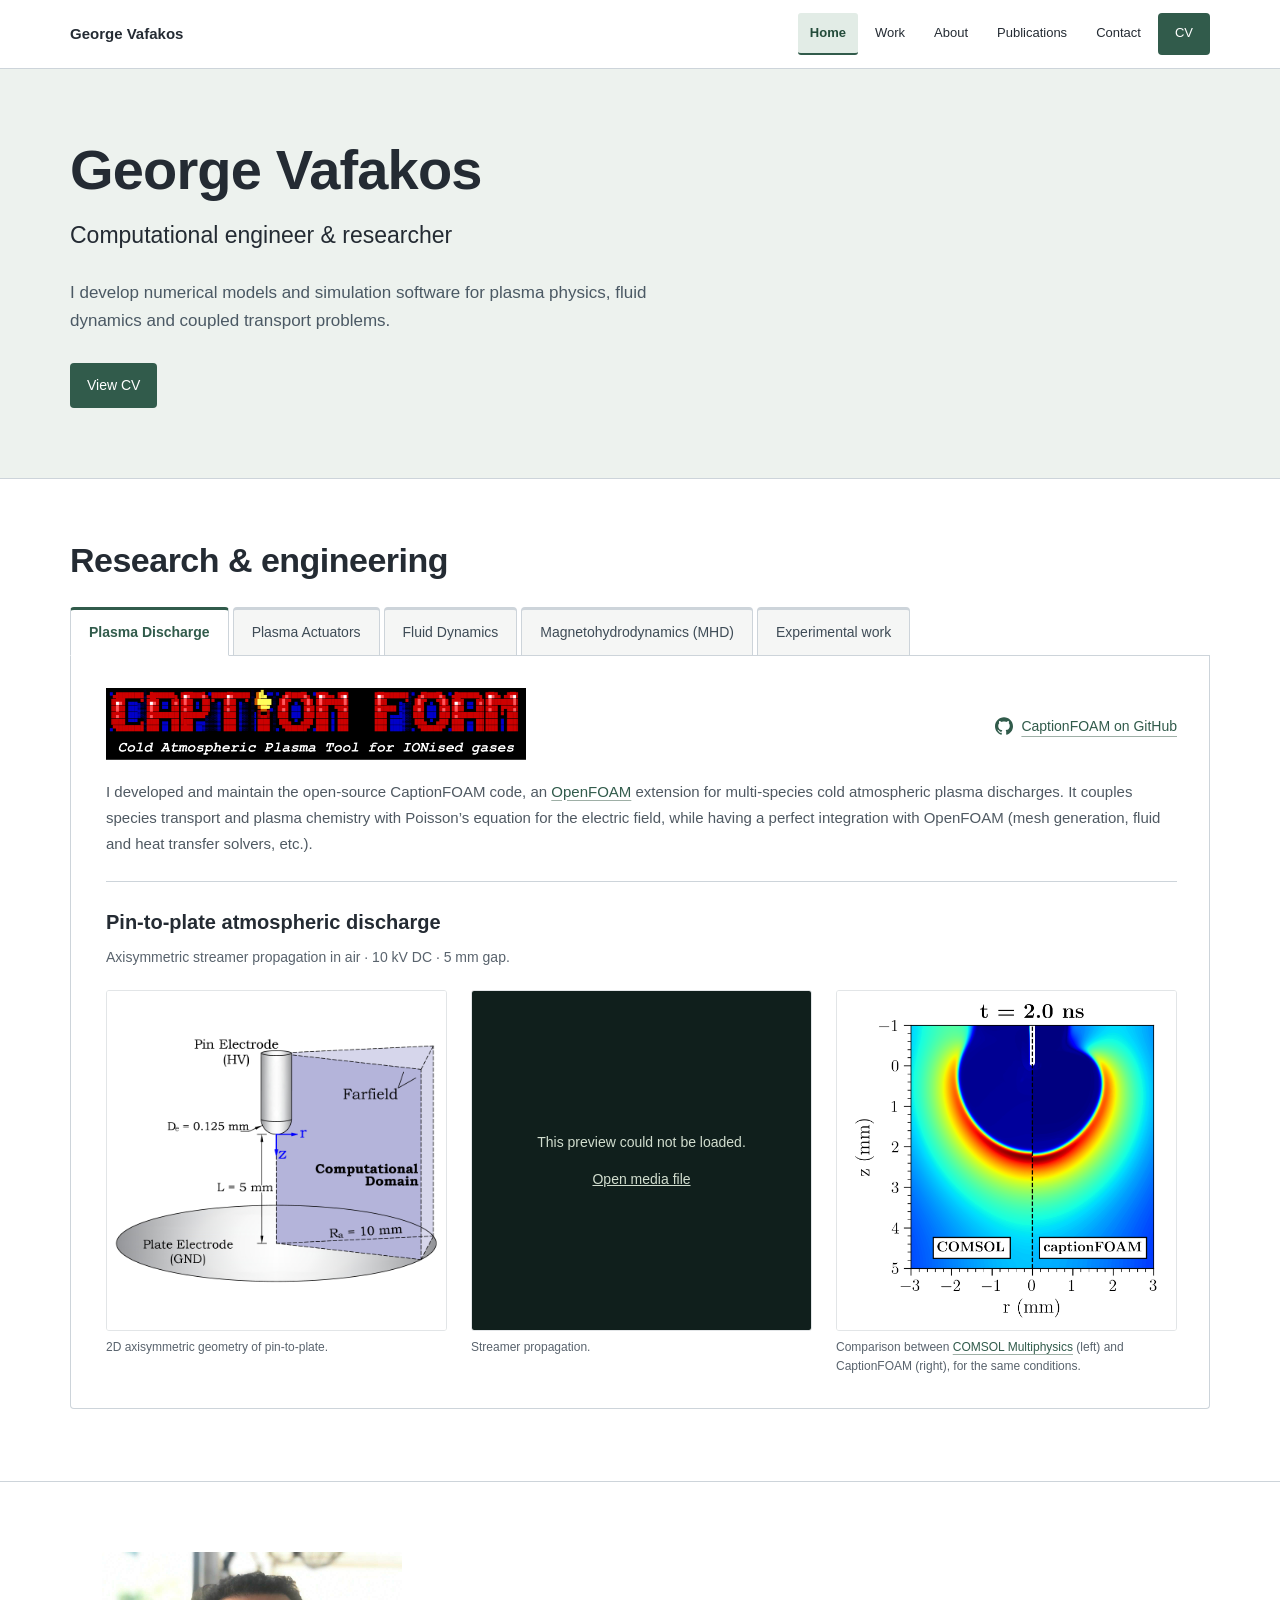
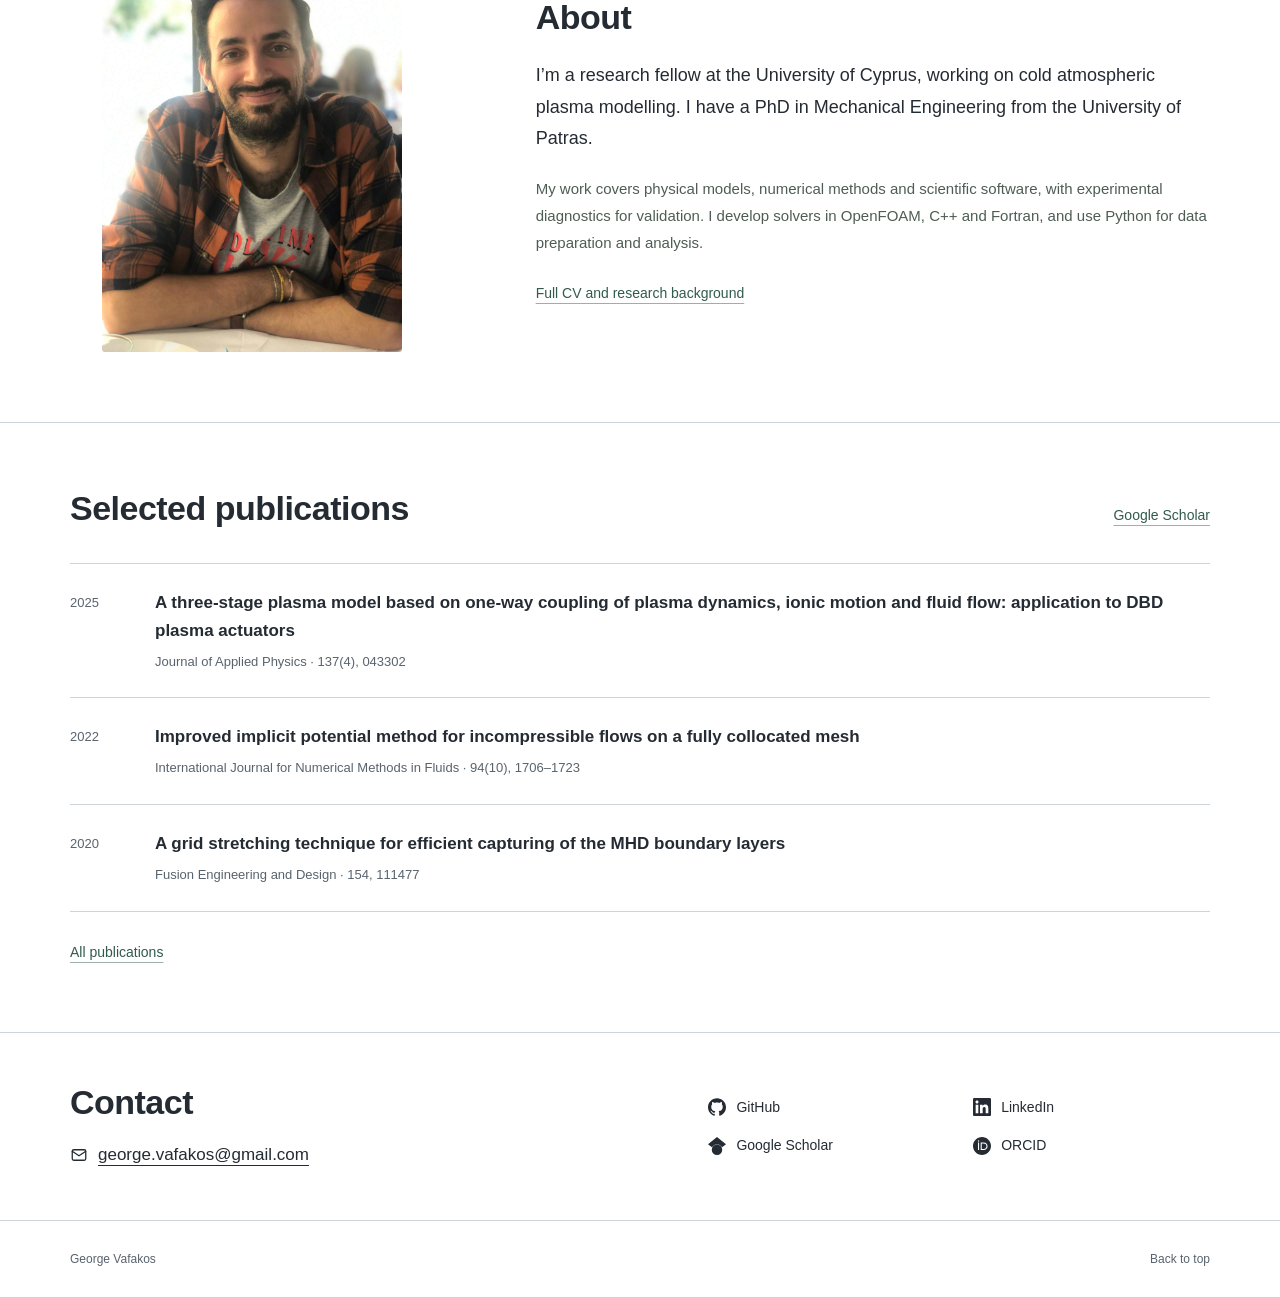
==== commit 18f86158: "Publish portfolio (20791ff)" ====
--- a/index.html
+++ b/index.html
@@ -16,4 +16,4 @@
 s-87.3,378.7,-272.6,1166c-185.3,787.3,-279.3,1182.3,-282,1185
 c-2,6,-10,9,-24,9
 c-8,0,-12,-0.7,-12,-2z M1001 80
-h400000v40h-400000z"/></svg></span></span></span><span class="vlist-s">​</span></span><span class="vlist-r"><span class="vlist" style="height:0.9926em;"><span></span></span></span></span></span></span></span></span></span></div></div><div class="parameter-row" data-astro-cid-kbd22zf2><h5 id="parameter-magnetic-reynolds" data-astro-cid-kbd22zf2>Magnetic Reynolds number</h5><div class="equation-math" tabindex="0" role="group" aria-labelledby="parameter-magnetic-reynolds" data-astro-cid-kbd22zf2><span class="katex-display"><span class="katex"><span class="katex-mathml"><math xmlns="http://www.w3.org/1998/Math/MathML" display="block"><semantics><mrow><msub><mi>R</mi><mi>m</mi></msub><mo>=</mo><mi>μ</mi><mi>σ</mi><msub><mi>U</mi><mn>0</mn></msub><mi mathvariant="normal">ℓ</mi></mrow><annotation encoding="application/x-tex">R_m = \mu\sigma U_0\ell</annotation></semantics></math></span><span class="katex-html" aria-hidden="true"><span class="katex-base"><span class="katex-strut" style="height:0.8333em;vertical-align:-0.15em;"></span><span class="mord"><span class="mord mathnormal" style="margin-right:0.0077em;">R</span><span class="msupsub"><span class="vlist-t vlist-t2"><span class="vlist-r"><span class="vlist" style="height:0.1514em;"><span style="top:-2.55em;margin-left:-0.0077em;margin-right:0.05em;"><span class="pstrut" style="height:2.7em;"></span><span class="katex-sizing reset-size6 size3 mtight"><span class="mord mathnormal mtight">m</span></span></span></span><span class="vlist-s">​</span></span><span class="vlist-r"><span class="vlist" style="height:0.15em;"><span></span></span></span></span></span></span><span class="mspace" style="margin-right:0.2778em;"></span><span class="mrel">=</span><span class="mspace" style="margin-right:0.2778em;"></span></span><span class="katex-base"><span class="katex-strut" style="height:0.8889em;vertical-align:-0.1944em;"></span><span class="mord mathnormal">μ</span><span class="mord mathnormal" style="margin-right:0.0359em;">σ</span><span class="mord"><span class="mord mathnormal" style="margin-right:0.109em;">U</span><span class="msupsub"><span class="vlist-t vlist-t2"><span class="vlist-r"><span class="vlist" style="height:0.3011em;"><span style="top:-2.55em;margin-left:-0.109em;margin-right:0.05em;"><span class="pstrut" style="height:2.7em;"></span><span class="katex-sizing reset-size6 size3 mtight"><span class="mord mtight">0</span></span></span></span><span class="vlist-s">​</span></span><span class="vlist-r"><span class="vlist" style="height:0.15em;"><span></span></span></span></span></span></span><span class="mord">ℓ</span></span></span></span></span></div></div></div></div></article><article id="experimental-cnrs" aria-labelledby="experimental-cnrs-title" class="project work-project" data-work-topics="experimental" data-astro-cid-2hskl7zy><div class="experimental-study" data-astro-cid-hk6gpkax><h3 id="experimental-cnrs-title" data-astro-cid-hk6gpkax>Helium plasma-jet diagnostics</h3><p class="experimental-affiliation" data-astro-cid-hk6gpkax><a class="inline-link" href="https://www.lspm.cnrs.fr/en/home/" title="Laboratoire des Sciences des Procédés et des Matériaux" target="_blank" rel="noreferrer">LSPM–CNRS, Université Sorbonne Paris Nord</a> · <a class="inline-link" href="https://www.lspm.cnrs.fr/pages-perso/guillaume-lombardi/" target="_blank" rel="noreferrer">Prof. Guillaume Lombardi</a> · <a class="inline-link" href="https://www.lspm.cnrs.fr/pages-perso/kristaq-gazeli/" target="_blank" rel="noreferrer">Dr. Kristaq Gazeli</a></p><p class="project-description" data-astro-cid-hk6gpkax>I participated in spatially and temporally resolved optical emission spectroscopy (OES) diagnostics of helium plasma jets interacting with targets, measuring relative emission intensities of excited species.</p><div class="experimental-emissions" data-astro-cid-hk6gpkax><span data-astro-cid-hk6gpkax>Emission bands and lines:</span><ul class="method-tags" aria-label="Measured emission bands and lines" data-astro-cid-hk6gpkax><li data-astro-cid-hk6gpkax>N₂ (SPS)</li><li data-astro-cid-hk6gpkax>N₂⁺ (FNS)</li><li data-astro-cid-hk6gpkax>He I (492.2 and 667.8 nm)</li><li data-astro-cid-hk6gpkax>Hα</li><li data-astro-cid-hk6gpkax>Hβ</li><li data-astro-cid-hk6gpkax>OH (A–X)</li></ul></div><p class="experimental-reference" data-astro-cid-hk6gpkax><a class="inline-link" href="https://doi.org/10.48550/arXiv.2606.17068" title="Electrohydrodynamic coupling and stochastic branching in a miniaturized ns-pulsed He plasma jet" target="_blank" rel="noreferrer" data-astro-cid-hk6gpkax>Related publication: Y. Agha et al. · arXiv preprint · 2026</a></p><div class="experimental-media" style="--experimental-columns: minmax(0, 3.0318302387267906fr) minmax(0, 1.7777777777777777fr)" data-astro-cid-hk6gpkax><figure class="media-frame has-asset media-light" style="--media-fit: contain; --media-aspect: 3.0318302387267906; --media-background: #fff" data-astro-cid-4kdynnrm><div class="media-stage" data-astro-cid-4kdynnrm><div class="media-content" style="--media-fit: contain; background: var(--media-background, #fff)" data-astro-cid-4kdynnrm><img class="preview-asset" src="/images/experimental/cnrs/helium-jet-target.webp" alt="Two experimental photographs of a luminous helium plasma jet reaching an alumina target, labelled with nozzle-to-target gaps of 7 mm and 5 mm." loading="lazy" decoding="async" data-astro-cid-4kdynnrm><p class="media-error" role="status" hidden data-astro-cid-4kdynnrm>This preview could not be loaded. <a href="/images/experimental/cnrs/helium-jet-target.webp" data-astro-cid-4kdynnrm>Open media file</a></p></div><a class="image-expand" href="/images/experimental/cnrs/helium-jet-target.webp" data-expand data-title="Helium plasma jet interacting with a target" aria-label="Expand helium plasma jet interacting with a target" aria-haspopup="dialog" data-astro-cid-4kdynnrm></a></div><figcaption data-astro-cid-4kdynnrm>Helium plasma jet interacting with an alumina target.</figcaption></figure><figure class="media-frame has-asset has-video" style="--media-fit: contain; --media-aspect: 1.7777777777777777; --media-background: #101f1c" data-astro-cid-4kdynnrm><div class="media-stage" data-astro-cid-4kdynnrm><div class="media-content" style="--media-fit: contain; background: var(--media-background, #101f1c)" data-astro-cid-4kdynnrm><video id="video-cnrs-free-jet" class="preview-asset" data-autoplay muted loop playsinline controls preload="metadata" poster="/images/experimental/cnrs/helium-jet-poster.webp" aria-label="Experimental footage of a free helium plasma jet at flow rates of 1.0, 0.8, 0.6, 0.4 and 0.3 standard litres per minute. Original labels show turbulent, transitional and laminar regimes." data-astro-cid-4kdynnrm><source src="/videos/experimental/cnrs/helium-plasma-jet.mp4" type="video/mp4" data-astro-cid-4kdynnrm><a href="/videos/experimental/cnrs/helium-plasma-jet.mp4" data-astro-cid-4kdynnrm>Download this simulation video</a></video><p class="media-error" role="status" hidden data-astro-cid-4kdynnrm>This preview could not be loaded. <a href="/videos/experimental/cnrs/helium-plasma-jet.mp4" data-astro-cid-4kdynnrm>Open media file</a></p></div></div><div class="video-controls" data-video-controls data-label="Free helium plasma-jet experiment" hidden data-astro-cid-4kdynnrm><button type="button" data-video-toggle aria-label="Play free helium plasma-jet experiment" aria-controls="video-cnrs-free-jet" data-astro-cid-4kdynnrm><svg class="video-play-icon" viewBox="0 0 20 20" width="16" height="16" fill="currentColor" aria-hidden="true" data-astro-cid-4kdynnrm><path d="M5 3.5v13L16 10Z" data-astro-cid-4kdynnrm></path></svg><svg class="video-pause-icon" viewBox="0 0 20 20" width="16" height="16" fill="currentColor" aria-hidden="true" data-astro-cid-4kdynnrm><path d="M5 4h3v12H5zm7 0h3v12h-3z" data-astro-cid-4kdynnrm></path></svg></button><input type="range" data-video-seek min="0" max="1" step="0.01" value="0" aria-label="Seek through free helium plasma-jet experiment" aria-controls="video-cnrs-free-jet" data-astro-cid-4kdynnrm><span data-video-time aria-hidden="true" data-astro-cid-4kdynnrm>0:00</span><button type="button" data-video-fullscreen aria-label="Full screen: Free helium plasma-jet experiment" aria-controls="video-cnrs-free-jet" data-astro-cid-4kdynnrm><svg viewBox="0 0 20 20" width="16" height="16" fill="none" stroke="currentColor" stroke-width="1.7" aria-hidden="true" data-astro-cid-4kdynnrm><path d="M7 3H3v4m10-4h4v4M3 13v4h4m10-4v4h-4" data-astro-cid-4kdynnrm></path></svg></button></div><figcaption data-astro-cid-4kdynnrm>Free helium plasma jet at 1.0–0.3 slm.</figcaption></figure></div></div></article><article id="experimental-upatras" aria-labelledby="experimental-upatras-title" class="project work-project" data-work-topics="experimental" data-astro-cid-2hskl7zy><div class="experimental-study" data-astro-cid-hk6gpkax><h3 id="experimental-upatras-title" data-astro-cid-hk6gpkax>Plasma-actuator flow diagnostics</h3><p class="experimental-affiliation" data-astro-cid-hk6gpkax><a class="inline-link" href="https://www.upatras.gr/en/" target="_blank" rel="noreferrer">University of Patras</a> · <a class="inline-link" href="https://www.ece.upatras.gr/personnel/svarnas/" target="_blank" rel="noreferrer">Prof. Panagiotis Svarnas</a></p><p class="project-description" data-astro-cid-hk6gpkax>I participated in Schlieren photography diagnostics to visualise flow structures, and Pitot-tube measurements of the air velocity induced by surface DBD plasma actuators.</p><p class="experimental-reference" data-astro-cid-hk6gpkax><a class="inline-link" href="https://doi.org/10.3390/app112411930" title="SDBD Flexible Plasma Actuator with Ag-Ink Electrodes: Experimental Assessment" target="_blank" rel="noreferrer" data-astro-cid-hk6gpkax>V. Papadimas et al. · Applied Sciences · 2021</a></p><div class="experimental-media" style="--experimental-columns: minmax(0, 1.5fr) minmax(0, 3.5559610705596105fr) minmax(0, 2.1767810026385224fr)" data-astro-cid-hk6gpkax><figure class="media-frame has-asset" style="--media-fit: contain; --media-aspect: 1.5; --media-background: #101f1c" data-astro-cid-4kdynnrm><div class="media-stage" data-astro-cid-4kdynnrm><div class="media-content" style="--media-fit: contain; background: var(--media-background, #101f1c)" data-astro-cid-4kdynnrm><img class="preview-asset" src="/images/experimental/upatras/surface-actuator.webp" alt="Laboratory photograph of the exposed and insulated electrodes of a surface dielectric-barrier-discharge plasma actuator." loading="lazy" decoding="async" data-astro-cid-4kdynnrm><p class="media-error" role="status" hidden data-astro-cid-4kdynnrm>This preview could not be loaded. <a href="/images/experimental/upatras/surface-actuator.webp" data-astro-cid-4kdynnrm>Open media file</a></p></div><a class="image-expand" href="/images/experimental/upatras/surface-actuator.webp" data-expand data-title="Surface DBD plasma actuator" aria-label="Expand surface dbd plasma actuator" aria-haspopup="dialog" data-astro-cid-4kdynnrm></a></div><figcaption data-astro-cid-4kdynnrm>Surface DBD actuator.</figcaption></figure><figure class="media-frame has-asset" style="--media-fit: contain; --media-aspect: 3.5559610705596105; --media-background: #101f1c" data-astro-cid-4kdynnrm><div class="media-stage" data-astro-cid-4kdynnrm><div class="media-content" style="--media-fit: contain; background: var(--media-background, #101f1c)" data-astro-cid-4kdynnrm><img class="preview-asset" src="/images/experimental/upatras/surface-discharge.webp" alt="Experimental photograph of violet luminous discharge filaments along the edge of a surface DBD actuator electrode." loading="lazy" decoding="async" data-astro-cid-4kdynnrm><p class="media-error" role="status" hidden data-astro-cid-4kdynnrm>This preview could not be loaded. <a href="/images/experimental/upatras/surface-discharge.webp" data-astro-cid-4kdynnrm>Open media file</a></p></div><a class="image-expand" href="/images/experimental/upatras/surface-discharge.webp" data-expand data-title="Discharge along the actuator electrode" aria-label="Expand discharge along the actuator electrode" aria-haspopup="dialog" data-astro-cid-4kdynnrm></a></div><figcaption data-astro-cid-4kdynnrm>Discharge along the exposed electrode.</figcaption></figure><figure class="media-frame has-asset" style="--media-fit: contain; --media-aspect: 2.1767810026385224; --media-background: #101f1c" data-astro-cid-4kdynnrm><div class="media-stage" data-astro-cid-4kdynnrm><div class="media-content" style="--media-fit: contain; background: var(--media-background, #101f1c)" data-astro-cid-4kdynnrm><img class="preview-asset" src="/images/experimental/upatras/schlieren-flow.webp" alt="Green Schlieren photograph showing flow structures above the plasma-actuator surface, with the original 5 mm scale bar." loading="lazy" decoding="async" data-astro-cid-4kdynnrm><p class="media-error" role="status" hidden data-astro-cid-4kdynnrm>This preview could not be loaded. <a href="/images/experimental/upatras/schlieren-flow.webp" data-astro-cid-4kdynnrm>Open media file</a></p></div><a class="image-expand" href="/images/experimental/upatras/schlieren-flow.webp" data-expand data-title="Schlieren diagnostics of actuator-induced flow" aria-label="Expand schlieren diagnostics of actuator-induced flow" aria-haspopup="dialog" data-astro-cid-4kdynnrm></a></div><figcaption data-astro-cid-4kdynnrm>Schlieren diagnostics of the induced flow.</figcaption></figure></div></div></article></div></div><script type="module">var e=document.querySelector(`[data-work-browser]`);if(e){let t=Array.from(e.querySelectorAll(`.work-tablist > [role="tab"]`)),n=e.querySelector(`.work-tablist`),r=Array.from(e.querySelectorAll(`[data-work-topics]`)),i=e.querySelector(`#work-results`),a=e.querySelector(`.work-summary`),o=e.querySelector(`[data-topic-description]`),s=e.querySelector(`.work-result-count`);function c(e){t.forEach(t=>{let n=t===e;t.setAttribute(`aria-selected`,String(n)),t.tabIndex=n?0:-1});let c=0;r.forEach(t=>{let n=t.dataset.workTopics.split(` `).includes(e.dataset.topic);t.hidden=!n,n&&c++}),i.setAttribute(`aria-labelledby`,e.id);let l=e.getBoundingClientRect(),u=n.getBoundingClientRect();l.left<u.left?n.scrollLeft+=l.left-u.left:l.right>u.right&&(n.scrollLeft+=l.right-u.right);let d=e.dataset.description?.trim()||``;o.textContent=d,a.hidden=!d,s.textContent=`${c} ${c===1?`project`:`projects`} in ${e.textContent}`,document.dispatchEvent(new Event(`work:change`))}function l(){let e=r.find(e=>`#${e.id}`===window.location.hash);if(!e)return!1;let n=e.dataset.workTopics.split(` `)[0];return c(t.find(e=>e.dataset.topic===n)),requestAnimationFrame(()=>e.scrollIntoView({block:`start`,behavior:`instant`})),!0}t.forEach((e,n)=>{e.addEventListener(`click`,()=>c(e)),e.addEventListener(`keydown`,e=>{let r;switch(e.key){case`ArrowRight`:r=(n+1)%t.length;break;case`ArrowLeft`:r=(n-1+t.length)%t.length;break;case`Home`:r=0;break;case`End`:r=t.length-1;break;default:return}e.preventDefault(),c(t[r]),t[r].focus({preventScroll:!0}),t[r].scrollIntoView({block:`nearest`,inline:`nearest`,behavior:`instant`})})}),i.setAttribute(`role`,`tabpanel`),i.tabIndex=0,n.hidden=!1,l()||c(t[0]),window.addEventListener(`hashchange`,l)}</script></div></section><section id="about" class="about-section" data-section aria-labelledby="about-title"><div class="container about-intro"><figure class="about-portrait"><img src="/images/profile/photo-me.jpeg" alt="George Vafakos" width="1200" height="1600" loading="lazy" decoding="async"></figure><div class="about-text"><h2 id="about-title">About</h2><p class="about-lead">I’m a research fellow at the University of Cyprus, working on cold atmospheric plasma modelling. I have a PhD in Mechanical Engineering from the University of Patras.</p><p class="about-description">My work covers physical models, numerical methods and scientific software, with experimental diagnostics for validation. I develop solvers in OpenFOAM, C++ and Fortran, and use Python for data preparation and analysis.</p><a class="text-link" href="/cv/">Full CV and research background</a></div></div></section><section id="research" class="research-section" data-section aria-labelledby="research-title"><div class="container"><div class="section-heading"><h2 id="research-title">Selected publications</h2><a class="text-link" href="https://scholar.google.com/citations?hl=en&amp;user=BUuyzSMAAAAJ" target="_blank" rel="noreferrer">Google Scholar</a></div><div class="publication-list"><a class="publication-row" href="https://doi.org/10.1063/5.0242676" target="_blank" rel="noreferrer"><span class="publication-year">2025</span><div><h3>A three-stage plasma model based on one-way coupling of plasma dynamics, ionic motion and fluid flow: application to DBD plasma actuators</h3><p>Journal of Applied Physics · 137(4)</p></div></a><a class="publication-row" href="https://doi.org/10.1002/fld.5117" target="_blank" rel="noreferrer"><span class="publication-year">2022</span><div><h3>Improved implicit potential method for incompressible flows on a fully collocated mesh</h3><p>International Journal for Numerical Methods in Fluids · 94(10), 1706–1723</p></div></a><a class="publication-row" href="https://doi.org/10.1016/j.fusengdes.2020.111477" target="_blank" rel="noreferrer"><span class="publication-year">2020</span><div><h3>A grid stretching technique for efficient capturing of the MHD boundary layers</h3><p>Fusion Engineering and Design · 154, 111477</p></div></a></div><a class="text-link all-research" href="/cv/#publications">All publications</a></div></section><section id="contact" class="contact-section" data-section aria-labelledby="contact-title"><div class="container contact-inner"><div><h2 id="contact-title">Contact</h2><a class="contact-email" href="mailto:george.vafakos@gmail.com"><svg viewBox="0 0 24 24" width="18" height="18" fill="currentColor" aria-hidden="true" focusable="false" data-astro-cid-4g4rikql><g fill="none" stroke="currentColor" stroke-width="1.7" stroke-linecap="round" stroke-linejoin="round" data-astro-cid-4g4rikql><rect x="3" y="5" width="18" height="14" rx="2" data-astro-cid-4g4rikql></rect><path d="m3 7 9 6 9-6" data-astro-cid-4g4rikql></path></g></svg><span>george.vafakos@gmail.com</span></a></div><div class="contact-aside"><div class="social-links"><a href="https://github.com/GeorgeVafakos" target="_blank" rel="noreferrer"><svg viewBox="0 0 24 24" width="18" height="18" fill="currentColor" aria-hidden="true" focusable="false" data-astro-cid-4g4rikql><path d="M12 .297c-6.63 0-12 5.373-12 12 0 5.303 3.438 9.8 8.205 11.385.6.113.82-.258.82-.577 0-.285-.01-1.04-.015-2.04-3.338.724-4.042-1.61-4.042-1.61C4.422 18.07 3.633 17.7 3.633 17.7c-1.087-.744.084-.729.084-.729 1.205.084 1.838 1.236 1.838 1.236 1.07 1.835 2.809 1.305 3.495.998.108-.776.417-1.305.76-1.605-2.665-.3-5.466-1.332-5.466-5.93 0-1.31.465-2.38 1.235-3.22-.135-.303-.54-1.523.105-3.176 0 0 1.005-.322 3.3 1.23.96-.267 1.98-.399 3-.405 1.02.006 2.04.138 3 .405 2.28-1.552 3.285-1.23 3.285-1.23.645 1.653.24 2.873.12 3.176.765.84 1.23 1.91 1.23 3.22 0 4.61-2.805 5.625-5.475 5.92.42.36.81 1.096.81 2.22 0 1.606-.015 2.896-.015 3.286 0 .315.21.69.825.57C20.565 22.092 24 17.592 24 12.297c0-6.627-5.373-12-12-12" data-astro-cid-4g4rikql></path></svg><span>GitHub</span></a><a href="https://www.linkedin.com/in/george-vafakos" target="_blank" rel="noreferrer"><svg viewBox="0 0 24 24" width="18" height="18" fill="currentColor" aria-hidden="true" focusable="false" data-astro-cid-4g4rikql><path d="M20.447 20.452h-3.554v-5.569c0-1.328-.027-3.037-1.852-3.037-1.853 0-2.136 1.445-2.136 2.939v5.667H9.351V9h3.414v1.561h.046c.477-.9 1.637-1.85 3.37-1.85 3.601 0 4.267 2.37 4.267 5.455v6.286zM5.337 7.433c-1.144 0-2.063-.926-2.063-2.065 0-1.138.92-2.063 2.063-2.063 1.14 0 2.064.925 2.064 2.063 0 1.139-.925 2.065-2.064 2.065zm1.782 13.019H3.555V9h3.564v11.452zM22.225 0H1.771C.792 0 0 .774 0 1.729v20.542C0 23.227.792 24 1.771 24h20.451C23.2 24 24 23.227 24 22.271V1.729C24 .774 23.2 0 22.222 0h.003z" data-astro-cid-4g4rikql></path></svg><span>LinkedIn</span></a><a href="https://scholar.google.com/citations?hl=en&amp;user=BUuyzSMAAAAJ" target="_blank" rel="noreferrer"><svg viewBox="0 0 24 24" width="18" height="18" fill="currentColor" aria-hidden="true" focusable="false" data-astro-cid-4g4rikql><path d="M5.242 13.769L0 9.5 12 0l12 9.5-5.242 4.269C17.548 11.249 14.978 9.5 12 9.5c-2.977 0-5.548 1.748-6.758 4.269zM12 10a7 7 0 1 0 0 14 7 7 0 0 0 0-14z" data-astro-cid-4g4rikql></path></svg><span>Google Scholar</span></a><a href="https://orcid.org/0000-0001-8248-4472" target="_blank" rel="noreferrer"><svg viewBox="0 0 24 24" width="18" height="18" fill="currentColor" aria-hidden="true" focusable="false" data-astro-cid-4g4rikql><path d="M12 0C5.372 0 0 5.372 0 12s5.372 12 12 12 12-5.372 12-12S18.628 0 12 0zM7.369 4.378c.525 0 .947.431.947.947s-.422.947-.947.947a.95.95 0 0 1-.947-.947c0-.525.422-.947.947-.947zm-.722 3.038h1.444v10.041H6.647V7.416zm3.562 0h3.9c3.712 0 5.344 2.653 5.344 5.025 0 2.578-2.016 5.025-5.325 5.025h-3.919V7.416zm1.444 1.303v7.444h2.297c3.272 0 4.022-2.484 4.022-3.722 0-2.016-1.284-3.722-4.097-3.722h-2.222z" data-astro-cid-4g4rikql></path></svg><span>ORCID</span></a></div></div></div></section></main><footer class="site-footer container"><span>George Vafakos</span><a href="#main">Back to top</a></footer><dialog class="media-dialog" aria-labelledby="dialog-title"><div class="dialog-top"><p id="dialog-title"></p><button class="dialog-close" aria-label="Close visualization">Close <span aria-hidden="true">×</span></button></div><div class="dialog-content"></div></dialog><script type="module">var e=document.querySelector(`#site-header`),t=document.querySelector(`.menu-toggle`);e?.setAttribute(`data-enhanced`,``);var n=()=>{t?.setAttribute(`aria-expanded`,`false`),e?.classList.remove(`menu-open`)};t?.addEventListener(`click`,()=>{let n=t.getAttribute(`aria-expanded`)!==`true`;t.setAttribute(`aria-expanded`,String(n)),e?.classList.toggle(`menu-open`,n)}),document.querySelectorAll(`#main-nav a`).forEach(e=>e.addEventListener(`click`,n)),document.addEventListener(`keydown`,e=>{e.key===`Escape`&&t?.getAttribute(`aria-expanded`)===`true`&&(n(),t.focus())});var r=Array.from(document.querySelectorAll(`[data-section]`)),i=document.querySelectorAll(`[data-section-link]`),a=Array.from(document.querySelectorAll(`[data-work-topics]`));if(r.length){let t=r.find(e=>`#${e.id}`===window.location.hash),n=()=>{let n=e?.getBoundingClientRect().bottom||0,o=n+Math.min(window.innerHeight*.22,180),s=r[0];if(r.forEach(e=>{e.getBoundingClientRect().top<=o&&(s=e)}),window.scrollY+window.innerHeight>=document.documentElement.scrollHeight-2){let e=t?.getBoundingClientRect();s=t&&e&&e.bottom>n&&e.top<window.innerHeight?t:r[r.length-1]}r.forEach(e=>e.toggleAttribute(`data-active`,e===s)),i.forEach(e=>{e.dataset.sectionLink===s.id?e.setAttribute(`aria-current`,`location`):e.removeAttribute(`aria-current`)});let c=a.filter(e=>!e.hidden&&e.getBoundingClientRect().bottom>n&&e.getBoundingClientRect().top<window.innerHeight),l=c[0];c.forEach(e=>{e.getBoundingClientRect().top<=o&&(l=e)}),a.forEach(e=>e.toggleAttribute(`data-current`,s.id===`work`&&e===l))},o=!1,s=()=>{o||(o=!0,requestAnimationFrame(()=>{n(),o=!1}))};window.addEventListener(`scroll`,s,{passive:!0}),window.addEventListener(`resize`,s),window.addEventListener(`pageshow`,s),window.addEventListener(`hashchange`,()=>{t=r.find(e=>`#${e.id}`===window.location.hash),s()}),i.forEach(e=>e.addEventListener(`click`,()=>{t=r.find(t=>t.id===e.dataset.sectionLink),s()}));let c=()=>{t=void 0,s()};window.addEventListener(`wheel`,c,{passive:!0}),window.addEventListener(`touchmove`,c,{passive:!0}),window.addEventListener(`keydown`,e=>{[`PageDown`,`PageUp`,`Home`,`End`,`ArrowDown`,`ArrowUp`,` `].includes(e.key)&&c()}),document.addEventListener(`work:change`,s),s()}var o=window.matchMedia(`(prefers-reduced-motion: reduce)`),s=document.querySelectorAll(`video[data-autoplay]`),c=new Set,l=new WeakSet,u=e=>!document.hidden&&c.has(e)&&!e.closest(`[hidden]`),d=e=>{o.matches||!u(e)?e.paused||(l.add(e),e.pause()):e.dataset.userPaused!==`true`&&e.play().catch(()=>{})},f=new IntersectionObserver(e=>e.forEach(e=>{let t=e.target;e.isIntersecting?c.add(t):c.delete(t),d(t)}),{threshold:.15});s.forEach(e=>{f.observe(e),e.addEventListener(`pause`,()=>{l.delete(e)||!o.matches&&u(e)&&(e.dataset.userPaused=`true`)}),e.addEventListener(`play`,()=>{e.dataset.userPaused=`false`})}),document.addEventListener(`visibilitychange`,()=>s.forEach(d)),document.addEventListener(`work:change`,()=>s.forEach(d)),o.addEventListener(`change`,()=>s.forEach(d));var p=document.querySelector(`.media-dialog`),m=document.querySelector(`.dialog-content`),h=document.querySelector(`#dialog-title`);document.querySelectorAll(`[data-expand]`).forEach(e=>e.addEventListener(`click`,t=>{let n=e.closest(`figure`)?.querySelector(`.media-content`)?.cloneNode(!0);n&&p&&m&&(t.preventDefault(),n.querySelectorAll(`[id]`).forEach(e=>{let t=e.id,r=`expanded-${t}`;e.id=r,n.querySelectorAll(`*`).forEach(e=>Array.from(e.attributes).forEach(n=>{n.value.includes(`#${t}`)&&e.setAttribute(n.name,n.value.replaceAll(`#${t}`,`#${r}`))}))}),n.querySelectorAll(`video`).forEach(e=>{e.controls=!0,e.autoplay=!1,e.removeAttribute(`data-autoplay`)}),m.replaceChildren(n),h&&(h.textContent=e.dataset.title||`Visualization`),p.showModal(),document.body.classList.add(`dialog-open`))})),document.querySelector(`.dialog-close`)?.addEventListener(`click`,()=>p?.close()),p?.addEventListener(`click`,e=>{e.target===p&&p.close()}),p?.addEventListener(`close`,()=>{document.body.classList.remove(`dialog-open`),m?.replaceChildren()});</script></body></html>+h400000v40h-400000z"/></svg></span></span></span><span class="vlist-s">​</span></span><span class="vlist-r"><span class="vlist" style="height:0.9926em;"><span></span></span></span></span></span></span></span></span></span></div></div><div class="parameter-row" data-astro-cid-kbd22zf2><h5 id="parameter-magnetic-reynolds" data-astro-cid-kbd22zf2>Magnetic Reynolds number</h5><div class="equation-math" tabindex="0" role="group" aria-labelledby="parameter-magnetic-reynolds" data-astro-cid-kbd22zf2><span class="katex-display"><span class="katex"><span class="katex-mathml"><math xmlns="http://www.w3.org/1998/Math/MathML" display="block"><semantics><mrow><msub><mi>R</mi><mi>m</mi></msub><mo>=</mo><mi>μ</mi><mi>σ</mi><msub><mi>U</mi><mn>0</mn></msub><mi mathvariant="normal">ℓ</mi></mrow><annotation encoding="application/x-tex">R_m = \mu\sigma U_0\ell</annotation></semantics></math></span><span class="katex-html" aria-hidden="true"><span class="katex-base"><span class="katex-strut" style="height:0.8333em;vertical-align:-0.15em;"></span><span class="mord"><span class="mord mathnormal" style="margin-right:0.0077em;">R</span><span class="msupsub"><span class="vlist-t vlist-t2"><span class="vlist-r"><span class="vlist" style="height:0.1514em;"><span style="top:-2.55em;margin-left:-0.0077em;margin-right:0.05em;"><span class="pstrut" style="height:2.7em;"></span><span class="katex-sizing reset-size6 size3 mtight"><span class="mord mathnormal mtight">m</span></span></span></span><span class="vlist-s">​</span></span><span class="vlist-r"><span class="vlist" style="height:0.15em;"><span></span></span></span></span></span></span><span class="mspace" style="margin-right:0.2778em;"></span><span class="mrel">=</span><span class="mspace" style="margin-right:0.2778em;"></span></span><span class="katex-base"><span class="katex-strut" style="height:0.8889em;vertical-align:-0.1944em;"></span><span class="mord mathnormal">μ</span><span class="mord mathnormal" style="margin-right:0.0359em;">σ</span><span class="mord"><span class="mord mathnormal" style="margin-right:0.109em;">U</span><span class="msupsub"><span class="vlist-t vlist-t2"><span class="vlist-r"><span class="vlist" style="height:0.3011em;"><span style="top:-2.55em;margin-left:-0.109em;margin-right:0.05em;"><span class="pstrut" style="height:2.7em;"></span><span class="katex-sizing reset-size6 size3 mtight"><span class="mord mtight">0</span></span></span></span><span class="vlist-s">​</span></span><span class="vlist-r"><span class="vlist" style="height:0.15em;"><span></span></span></span></span></span></span><span class="mord">ℓ</span></span></span></span></span></div></div></div></div></article><article id="experimental-cnrs" aria-labelledby="experimental-cnrs-title" class="project work-project" data-work-topics="experimental" data-astro-cid-2hskl7zy><div class="experimental-study" data-astro-cid-hk6gpkax><h3 id="experimental-cnrs-title" data-astro-cid-hk6gpkax>Helium plasma-jet diagnostics</h3><p class="experimental-affiliation" data-astro-cid-hk6gpkax><a class="inline-link" href="https://www.lspm.cnrs.fr/en/home/" title="Laboratoire des Sciences des Procédés et des Matériaux" target="_blank" rel="noreferrer">LSPM–CNRS, Université Sorbonne Paris Nord</a> · <a class="inline-link" href="https://www.lspm.cnrs.fr/pages-perso/guillaume-lombardi/" target="_blank" rel="noreferrer">Prof. Guillaume Lombardi</a> · <a class="inline-link" href="https://www.lspm.cnrs.fr/pages-perso/kristaq-gazeli/" target="_blank" rel="noreferrer">Dr. Kristaq Gazeli</a></p><p class="project-description" data-astro-cid-hk6gpkax>I participated in spatially and temporally resolved optical emission spectroscopy (OES) diagnostics of helium plasma jets interacting with targets, measuring relative emission intensities of excited species.</p><div class="experimental-emissions" data-astro-cid-hk6gpkax><span data-astro-cid-hk6gpkax>Emission bands and lines:</span><ul class="method-tags" aria-label="Measured emission bands and lines" data-astro-cid-hk6gpkax><li data-astro-cid-hk6gpkax>N₂ (SPS)</li><li data-astro-cid-hk6gpkax>N₂⁺ (FNS)</li><li data-astro-cid-hk6gpkax>He I (492.2 and 667.8 nm)</li><li data-astro-cid-hk6gpkax>Hα</li><li data-astro-cid-hk6gpkax>Hβ</li><li data-astro-cid-hk6gpkax>OH (A–X)</li></ul></div><p class="experimental-reference" data-astro-cid-hk6gpkax><a class="inline-link" href="https://doi.org/10.48550/arXiv.2606.17068" title="Electrohydrodynamic coupling and stochastic branching in a miniaturized ns-pulsed He plasma jet" target="_blank" rel="noreferrer" data-astro-cid-hk6gpkax>Related publication: Y. Agha et al. · arXiv preprint · 2026</a></p><div class="experimental-media" style="--experimental-columns: minmax(0, 3.0318302387267906fr) minmax(0, 1.7777777777777777fr)" data-astro-cid-hk6gpkax><figure class="media-frame has-asset media-light" style="--media-fit: contain; --media-aspect: 3.0318302387267906; --media-background: #fff" data-astro-cid-4kdynnrm><div class="media-stage" data-astro-cid-4kdynnrm><div class="media-content" style="--media-fit: contain; background: var(--media-background, #fff)" data-astro-cid-4kdynnrm><img class="preview-asset" src="/images/experimental/cnrs/helium-jet-target.webp" alt="Two experimental photographs of a luminous helium plasma jet reaching an alumina target, labelled with nozzle-to-target gaps of 7 mm and 5 mm." loading="lazy" decoding="async" data-astro-cid-4kdynnrm><p class="media-error" role="status" hidden data-astro-cid-4kdynnrm>This preview could not be loaded. <a href="/images/experimental/cnrs/helium-jet-target.webp" data-astro-cid-4kdynnrm>Open media file</a></p></div><a class="image-expand" href="/images/experimental/cnrs/helium-jet-target.webp" data-expand data-title="Helium plasma jet interacting with a target" aria-label="Expand helium plasma jet interacting with a target" aria-haspopup="dialog" data-astro-cid-4kdynnrm></a></div><figcaption data-astro-cid-4kdynnrm>Helium plasma jet interacting with an alumina target.</figcaption></figure><figure class="media-frame has-asset has-video" style="--media-fit: contain; --media-aspect: 1.7777777777777777; --media-background: #101f1c" data-astro-cid-4kdynnrm><div class="media-stage" data-astro-cid-4kdynnrm><div class="media-content" style="--media-fit: contain; background: var(--media-background, #101f1c)" data-astro-cid-4kdynnrm><video id="video-cnrs-free-jet" class="preview-asset" data-autoplay muted loop playsinline controls preload="metadata" poster="/images/experimental/cnrs/helium-jet-poster.webp" aria-label="Experimental footage of a free helium plasma jet at flow rates of 1.0, 0.8, 0.6, 0.4 and 0.3 standard litres per minute. Original labels show turbulent, transitional and laminar regimes." data-astro-cid-4kdynnrm><source src="/videos/experimental/cnrs/helium-plasma-jet.mp4" type="video/mp4" data-astro-cid-4kdynnrm><a href="/videos/experimental/cnrs/helium-plasma-jet.mp4" data-astro-cid-4kdynnrm>Download this simulation video</a></video><p class="media-error" role="status" hidden data-astro-cid-4kdynnrm>This preview could not be loaded. <a href="/videos/experimental/cnrs/helium-plasma-jet.mp4" data-astro-cid-4kdynnrm>Open media file</a></p></div></div><div class="video-controls" data-video-controls data-label="Free helium plasma-jet experiment" hidden data-astro-cid-4kdynnrm><button type="button" data-video-toggle aria-label="Play free helium plasma-jet experiment" aria-controls="video-cnrs-free-jet" data-astro-cid-4kdynnrm><svg class="video-play-icon" viewBox="0 0 20 20" width="16" height="16" fill="currentColor" aria-hidden="true" data-astro-cid-4kdynnrm><path d="M5 3.5v13L16 10Z" data-astro-cid-4kdynnrm></path></svg><svg class="video-pause-icon" viewBox="0 0 20 20" width="16" height="16" fill="currentColor" aria-hidden="true" data-astro-cid-4kdynnrm><path d="M5 4h3v12H5zm7 0h3v12h-3z" data-astro-cid-4kdynnrm></path></svg></button><input type="range" data-video-seek min="0" max="1" step="0.01" value="0" aria-label="Seek through free helium plasma-jet experiment" aria-controls="video-cnrs-free-jet" data-astro-cid-4kdynnrm><span data-video-time aria-hidden="true" data-astro-cid-4kdynnrm>0:00</span><button type="button" data-video-fullscreen aria-label="Full screen: Free helium plasma-jet experiment" aria-controls="video-cnrs-free-jet" data-astro-cid-4kdynnrm><svg viewBox="0 0 20 20" width="16" height="16" fill="none" stroke="currentColor" stroke-width="1.7" aria-hidden="true" data-astro-cid-4kdynnrm><path d="M7 3H3v4m10-4h4v4M3 13v4h4m10-4v4h-4" data-astro-cid-4kdynnrm></path></svg></button></div><figcaption data-astro-cid-4kdynnrm>Free helium plasma jet at 1.0–0.3 slm.</figcaption></figure></div></div></article><article id="experimental-upatras" aria-labelledby="experimental-upatras-title" class="project work-project" data-work-topics="experimental" data-astro-cid-2hskl7zy><div class="experimental-study" data-astro-cid-hk6gpkax><h3 id="experimental-upatras-title" data-astro-cid-hk6gpkax>Plasma-actuator flow diagnostics</h3><p class="experimental-affiliation" data-astro-cid-hk6gpkax><a class="inline-link" href="https://www.upatras.gr/en/" target="_blank" rel="noreferrer">University of Patras</a> · <a class="inline-link" href="https://www.ece.upatras.gr/personnel/svarnas/" target="_blank" rel="noreferrer">Prof. Panagiotis Svarnas</a></p><p class="project-description" data-astro-cid-hk6gpkax>I participated in Schlieren photography diagnostics to visualise flow structures, and Pitot-tube measurements of the air velocity induced by surface DBD plasma actuators.</p><p class="experimental-reference" data-astro-cid-hk6gpkax><a class="inline-link" href="https://doi.org/10.3390/app112411930" title="SDBD Flexible Plasma Actuator with Ag-Ink Electrodes: Experimental Assessment" target="_blank" rel="noreferrer" data-astro-cid-hk6gpkax>V. Papadimas et al. · Applied Sciences · 2021</a></p><div class="experimental-media" style="--experimental-columns: minmax(0, 1.5fr) minmax(0, 3.5559610705596105fr) minmax(0, 2.1767810026385224fr)" data-astro-cid-hk6gpkax><figure class="media-frame has-asset" style="--media-fit: contain; --media-aspect: 1.5; --media-background: #101f1c" data-astro-cid-4kdynnrm><div class="media-stage" data-astro-cid-4kdynnrm><div class="media-content" style="--media-fit: contain; background: var(--media-background, #101f1c)" data-astro-cid-4kdynnrm><img class="preview-asset" src="/images/experimental/upatras/surface-actuator.webp" alt="Laboratory photograph of the exposed and insulated electrodes of a surface dielectric-barrier-discharge plasma actuator." loading="lazy" decoding="async" data-astro-cid-4kdynnrm><p class="media-error" role="status" hidden data-astro-cid-4kdynnrm>This preview could not be loaded. <a href="/images/experimental/upatras/surface-actuator.webp" data-astro-cid-4kdynnrm>Open media file</a></p></div><a class="image-expand" href="/images/experimental/upatras/surface-actuator.webp" data-expand data-title="Surface DBD plasma actuator" aria-label="Expand surface dbd plasma actuator" aria-haspopup="dialog" data-astro-cid-4kdynnrm></a></div><figcaption data-astro-cid-4kdynnrm>Surface DBD actuator.</figcaption></figure><figure class="media-frame has-asset" style="--media-fit: contain; --media-aspect: 3.5559610705596105; --media-background: #101f1c" data-astro-cid-4kdynnrm><div class="media-stage" data-astro-cid-4kdynnrm><div class="media-content" style="--media-fit: contain; background: var(--media-background, #101f1c)" data-astro-cid-4kdynnrm><img class="preview-asset" src="/images/experimental/upatras/surface-discharge.webp" alt="Experimental photograph of violet luminous discharge filaments along the edge of a surface DBD actuator electrode." loading="lazy" decoding="async" data-astro-cid-4kdynnrm><p class="media-error" role="status" hidden data-astro-cid-4kdynnrm>This preview could not be loaded. <a href="/images/experimental/upatras/surface-discharge.webp" data-astro-cid-4kdynnrm>Open media file</a></p></div><a class="image-expand" href="/images/experimental/upatras/surface-discharge.webp" data-expand data-title="Discharge along the actuator electrode" aria-label="Expand discharge along the actuator electrode" aria-haspopup="dialog" data-astro-cid-4kdynnrm></a></div><figcaption data-astro-cid-4kdynnrm>Discharge along the exposed electrode.</figcaption></figure><figure class="media-frame has-asset" style="--media-fit: contain; --media-aspect: 2.1767810026385224; --media-background: #101f1c" data-astro-cid-4kdynnrm><div class="media-stage" data-astro-cid-4kdynnrm><div class="media-content" style="--media-fit: contain; background: var(--media-background, #101f1c)" data-astro-cid-4kdynnrm><img class="preview-asset" src="/images/experimental/upatras/schlieren-flow.webp" alt="Green Schlieren photograph showing flow structures above the plasma-actuator surface, with the original 5 mm scale bar." loading="lazy" decoding="async" data-astro-cid-4kdynnrm><p class="media-error" role="status" hidden data-astro-cid-4kdynnrm>This preview could not be loaded. <a href="/images/experimental/upatras/schlieren-flow.webp" data-astro-cid-4kdynnrm>Open media file</a></p></div><a class="image-expand" href="/images/experimental/upatras/schlieren-flow.webp" data-expand data-title="Schlieren diagnostics of actuator-induced flow" aria-label="Expand schlieren diagnostics of actuator-induced flow" aria-haspopup="dialog" data-astro-cid-4kdynnrm></a></div><figcaption data-astro-cid-4kdynnrm>Schlieren diagnostics of the induced flow.</figcaption></figure></div></div></article></div></div><script type="module">var e=document.querySelector(`[data-work-browser]`);if(e){let t=Array.from(e.querySelectorAll(`.work-tablist > [role="tab"]`)),n=e.querySelector(`.work-tablist`),r=Array.from(e.querySelectorAll(`[data-work-topics]`)),i=e.querySelector(`#work-results`),a=e.querySelector(`.work-summary`),o=e.querySelector(`[data-topic-description]`),s=e.querySelector(`.work-result-count`);function c(e){t.forEach(t=>{let n=t===e;t.setAttribute(`aria-selected`,String(n)),t.tabIndex=n?0:-1});let c=0;r.forEach(t=>{let n=t.dataset.workTopics.split(` `).includes(e.dataset.topic);t.hidden=!n,n&&c++}),i.setAttribute(`aria-labelledby`,e.id);let l=e.getBoundingClientRect(),u=n.getBoundingClientRect();l.left<u.left?n.scrollLeft+=l.left-u.left:l.right>u.right&&(n.scrollLeft+=l.right-u.right);let d=e.dataset.description?.trim()||``;o.textContent=d,a.hidden=!d,s.textContent=`${c} ${c===1?`project`:`projects`} in ${e.textContent}`,document.dispatchEvent(new Event(`work:change`))}function l(){let e=r.find(e=>`#${e.id}`===window.location.hash);if(!e)return!1;let n=e.dataset.workTopics.split(` `)[0];return c(t.find(e=>e.dataset.topic===n)),requestAnimationFrame(()=>e.scrollIntoView({block:`start`,behavior:`instant`})),!0}t.forEach((e,n)=>{e.addEventListener(`click`,()=>c(e)),e.addEventListener(`keydown`,e=>{let r;switch(e.key){case`ArrowRight`:r=(n+1)%t.length;break;case`ArrowLeft`:r=(n-1+t.length)%t.length;break;case`Home`:r=0;break;case`End`:r=t.length-1;break;default:return}e.preventDefault(),c(t[r]),t[r].focus({preventScroll:!0}),t[r].scrollIntoView({block:`nearest`,inline:`nearest`,behavior:`instant`})})}),i.setAttribute(`role`,`tabpanel`),i.tabIndex=0,n.hidden=!1,l()||c(t[0]),window.addEventListener(`hashchange`,l)}</script></div></section><section id="about" class="about-section" data-section aria-labelledby="about-title"><div class="container about-intro"><figure class="about-portrait"><img src="/images/profile/photo-me.jpeg" alt="George Vafakos" width="1200" height="1600" loading="lazy" decoding="async"></figure><div class="about-text"><h2 id="about-title">About</h2><p class="about-lead">I’m a research fellow at the University of Cyprus, working on cold atmospheric plasma modelling. I have a PhD in Mechanical Engineering from the University of Patras.</p><p class="about-description">My work covers physical models, numerical methods and scientific software, with experimental diagnostics for validation. I develop solvers in OpenFOAM, C++ and Fortran, and use Python for data preparation and analysis.</p><a class="text-link" href="/cv/">Full CV and research background</a></div></div></section><section id="research" class="research-section" data-section aria-labelledby="research-title"><div class="container"><div class="section-heading"><h2 id="research-title">Selected publications</h2><a class="text-link" href="https://scholar.google.com/citations?hl=en&amp;user=BUuyzSMAAAAJ" target="_blank" rel="noreferrer">Google Scholar</a></div><div class="publication-list"><a class="publication-row" href="https://doi.org/10.1063/5.0242676" target="_blank" rel="noreferrer"><span class="publication-year">2025</span><div><h3>A three-stage plasma model based on one-way coupling of plasma dynamics, ionic motion and fluid flow: application to DBD plasma actuators</h3><p>Journal of Applied Physics · 137(4), 043302</p></div></a><a class="publication-row" href="https://doi.org/10.1002/fld.5117" target="_blank" rel="noreferrer"><span class="publication-year">2022</span><div><h3>Improved implicit potential method for incompressible flows on a fully collocated mesh</h3><p>International Journal for Numerical Methods in Fluids · 94(10), 1706–1723</p></div></a><a class="publication-row" href="https://doi.org/10.1016/j.fusengdes.2020.111477" target="_blank" rel="noreferrer"><span class="publication-year">2020</span><div><h3>A grid stretching technique for efficient capturing of the MHD boundary layers</h3><p>Fusion Engineering and Design · 154, 111477</p></div></a></div><a class="text-link all-research" href="/cv/#publications">All publications</a></div></section><section id="contact" class="contact-section" data-section aria-labelledby="contact-title"><div class="container contact-inner"><div><h2 id="contact-title">Contact</h2><a class="contact-email" href="mailto:george.vafakos@gmail.com"><svg viewBox="0 0 24 24" width="18" height="18" fill="currentColor" aria-hidden="true" focusable="false" data-astro-cid-4g4rikql><g fill="none" stroke="currentColor" stroke-width="1.7" stroke-linecap="round" stroke-linejoin="round" data-astro-cid-4g4rikql><rect x="3" y="5" width="18" height="14" rx="2" data-astro-cid-4g4rikql></rect><path d="m3 7 9 6 9-6" data-astro-cid-4g4rikql></path></g></svg><span>george.vafakos@gmail.com</span></a></div><div class="contact-aside"><div class="social-links"><a href="https://github.com/GeorgeVafakos" target="_blank" rel="noreferrer"><svg viewBox="0 0 24 24" width="18" height="18" fill="currentColor" aria-hidden="true" focusable="false" data-astro-cid-4g4rikql><path d="M12 .297c-6.63 0-12 5.373-12 12 0 5.303 3.438 9.8 8.205 11.385.6.113.82-.258.82-.577 0-.285-.01-1.04-.015-2.04-3.338.724-4.042-1.61-4.042-1.61C4.422 18.07 3.633 17.7 3.633 17.7c-1.087-.744.084-.729.084-.729 1.205.084 1.838 1.236 1.838 1.236 1.07 1.835 2.809 1.305 3.495.998.108-.776.417-1.305.76-1.605-2.665-.3-5.466-1.332-5.466-5.93 0-1.31.465-2.38 1.235-3.22-.135-.303-.54-1.523.105-3.176 0 0 1.005-.322 3.3 1.23.96-.267 1.98-.399 3-.405 1.02.006 2.04.138 3 .405 2.28-1.552 3.285-1.23 3.285-1.23.645 1.653.24 2.873.12 3.176.765.84 1.23 1.91 1.23 3.22 0 4.61-2.805 5.625-5.475 5.92.42.36.81 1.096.81 2.22 0 1.606-.015 2.896-.015 3.286 0 .315.21.69.825.57C20.565 22.092 24 17.592 24 12.297c0-6.627-5.373-12-12-12" data-astro-cid-4g4rikql></path></svg><span>GitHub</span></a><a href="https://www.linkedin.com/in/george-vafakos" target="_blank" rel="noreferrer"><svg viewBox="0 0 24 24" width="18" height="18" fill="currentColor" aria-hidden="true" focusable="false" data-astro-cid-4g4rikql><path d="M20.447 20.452h-3.554v-5.569c0-1.328-.027-3.037-1.852-3.037-1.853 0-2.136 1.445-2.136 2.939v5.667H9.351V9h3.414v1.561h.046c.477-.9 1.637-1.85 3.37-1.85 3.601 0 4.267 2.37 4.267 5.455v6.286zM5.337 7.433c-1.144 0-2.063-.926-2.063-2.065 0-1.138.92-2.063 2.063-2.063 1.14 0 2.064.925 2.064 2.063 0 1.139-.925 2.065-2.064 2.065zm1.782 13.019H3.555V9h3.564v11.452zM22.225 0H1.771C.792 0 0 .774 0 1.729v20.542C0 23.227.792 24 1.771 24h20.451C23.2 24 24 23.227 24 22.271V1.729C24 .774 23.2 0 22.222 0h.003z" data-astro-cid-4g4rikql></path></svg><span>LinkedIn</span></a><a href="https://scholar.google.com/citations?hl=en&amp;user=BUuyzSMAAAAJ" target="_blank" rel="noreferrer"><svg viewBox="0 0 24 24" width="18" height="18" fill="currentColor" aria-hidden="true" focusable="false" data-astro-cid-4g4rikql><path d="M5.242 13.769L0 9.5 12 0l12 9.5-5.242 4.269C17.548 11.249 14.978 9.5 12 9.5c-2.977 0-5.548 1.748-6.758 4.269zM12 10a7 7 0 1 0 0 14 7 7 0 0 0 0-14z" data-astro-cid-4g4rikql></path></svg><span>Google Scholar</span></a><a href="https://orcid.org/0000-0001-8248-4472" target="_blank" rel="noreferrer"><svg viewBox="0 0 24 24" width="18" height="18" fill="currentColor" aria-hidden="true" focusable="false" data-astro-cid-4g4rikql><path d="M12 0C5.372 0 0 5.372 0 12s5.372 12 12 12 12-5.372 12-12S18.628 0 12 0zM7.369 4.378c.525 0 .947.431.947.947s-.422.947-.947.947a.95.95 0 0 1-.947-.947c0-.525.422-.947.947-.947zm-.722 3.038h1.444v10.041H6.647V7.416zm3.562 0h3.9c3.712 0 5.344 2.653 5.344 5.025 0 2.578-2.016 5.025-5.325 5.025h-3.919V7.416zm1.444 1.303v7.444h2.297c3.272 0 4.022-2.484 4.022-3.722 0-2.016-1.284-3.722-4.097-3.722h-2.222z" data-astro-cid-4g4rikql></path></svg><span>ORCID</span></a></div></div></div></section></main><footer class="site-footer container"><span>George Vafakos</span><a href="#main">Back to top</a></footer><dialog class="media-dialog" aria-labelledby="dialog-title"><div class="dialog-top"><p id="dialog-title"></p><button class="dialog-close" aria-label="Close visualization">Close <span aria-hidden="true">×</span></button></div><div class="dialog-content"></div></dialog><script type="module">var e=document.querySelector(`#site-header`),t=document.querySelector(`.menu-toggle`);e?.setAttribute(`data-enhanced`,``);var n=()=>{t?.setAttribute(`aria-expanded`,`false`),e?.classList.remove(`menu-open`)};t?.addEventListener(`click`,()=>{let n=t.getAttribute(`aria-expanded`)!==`true`;t.setAttribute(`aria-expanded`,String(n)),e?.classList.toggle(`menu-open`,n)}),document.querySelectorAll(`#main-nav a`).forEach(e=>e.addEventListener(`click`,n)),document.addEventListener(`keydown`,e=>{e.key===`Escape`&&t?.getAttribute(`aria-expanded`)===`true`&&(n(),t.focus())});var r=Array.from(document.querySelectorAll(`[data-section]`)),i=document.querySelectorAll(`[data-section-link]`),a=Array.from(document.querySelectorAll(`[data-work-topics]`));if(r.length){let t=r.find(e=>`#${e.id}`===window.location.hash),n=()=>{let n=e?.getBoundingClientRect().bottom||0,o=n+Math.min(window.innerHeight*.22,180),s=r[0];if(r.forEach(e=>{e.getBoundingClientRect().top<=o&&(s=e)}),window.scrollY+window.innerHeight>=document.documentElement.scrollHeight-2){let e=t?.getBoundingClientRect();s=t&&e&&e.bottom>n&&e.top<window.innerHeight?t:r[r.length-1]}r.forEach(e=>e.toggleAttribute(`data-active`,e===s)),i.forEach(e=>{e.dataset.sectionLink===s.id?e.setAttribute(`aria-current`,`location`):e.removeAttribute(`aria-current`)});let c=a.filter(e=>!e.hidden&&e.getBoundingClientRect().bottom>n&&e.getBoundingClientRect().top<window.innerHeight),l=c[0];c.forEach(e=>{e.getBoundingClientRect().top<=o&&(l=e)}),a.forEach(e=>e.toggleAttribute(`data-current`,s.id===`work`&&e===l))},o=!1,s=()=>{o||(o=!0,requestAnimationFrame(()=>{n(),o=!1}))};window.addEventListener(`scroll`,s,{passive:!0}),window.addEventListener(`resize`,s),window.addEventListener(`pageshow`,s),window.addEventListener(`hashchange`,()=>{t=r.find(e=>`#${e.id}`===window.location.hash),s()}),i.forEach(e=>e.addEventListener(`click`,()=>{t=r.find(t=>t.id===e.dataset.sectionLink),s()}));let c=()=>{t=void 0,s()};window.addEventListener(`wheel`,c,{passive:!0}),window.addEventListener(`touchmove`,c,{passive:!0}),window.addEventListener(`keydown`,e=>{[`PageDown`,`PageUp`,`Home`,`End`,`ArrowDown`,`ArrowUp`,` `].includes(e.key)&&c()}),document.addEventListener(`work:change`,s),s()}var o=window.matchMedia(`(prefers-reduced-motion: reduce)`),s=document.querySelectorAll(`video[data-autoplay]`),c=new Set,l=new WeakSet,u=e=>!document.hidden&&c.has(e)&&!e.closest(`[hidden]`),d=e=>{o.matches||!u(e)?e.paused||(l.add(e),e.pause()):e.dataset.userPaused!==`true`&&e.play().catch(()=>{})},f=new IntersectionObserver(e=>e.forEach(e=>{let t=e.target;e.isIntersecting?c.add(t):c.delete(t),d(t)}),{threshold:.15});s.forEach(e=>{f.observe(e),e.addEventListener(`pause`,()=>{l.delete(e)||!o.matches&&u(e)&&(e.dataset.userPaused=`true`)}),e.addEventListener(`play`,()=>{e.dataset.userPaused=`false`})}),document.addEventListener(`visibilitychange`,()=>s.forEach(d)),document.addEventListener(`work:change`,()=>s.forEach(d)),o.addEventListener(`change`,()=>s.forEach(d));var p=document.querySelector(`.media-dialog`),m=document.querySelector(`.dialog-content`),h=document.querySelector(`#dialog-title`);document.querySelectorAll(`[data-expand]`).forEach(e=>e.addEventListener(`click`,t=>{let n=e.closest(`figure`)?.querySelector(`.media-content`)?.cloneNode(!0);n&&p&&m&&(t.preventDefault(),n.querySelectorAll(`[id]`).forEach(e=>{let t=e.id,r=`expanded-${t}`;e.id=r,n.querySelectorAll(`*`).forEach(e=>Array.from(e.attributes).forEach(n=>{n.value.includes(`#${t}`)&&e.setAttribute(n.name,n.value.replaceAll(`#${t}`,`#${r}`))}))}),n.querySelectorAll(`video`).forEach(e=>{e.controls=!0,e.autoplay=!1,e.removeAttribute(`data-autoplay`)}),m.replaceChildren(n),h&&(h.textContent=e.dataset.title||`Visualization`),p.showModal(),document.body.classList.add(`dialog-open`))})),document.querySelector(`.dialog-close`)?.addEventListener(`click`,()=>p?.close()),p?.addEventListener(`click`,e=>{e.target===p&&p.close()}),p?.addEventListener(`close`,()=>{document.body.classList.remove(`dialog-open`),m?.replaceChildren()});</script></body></html>
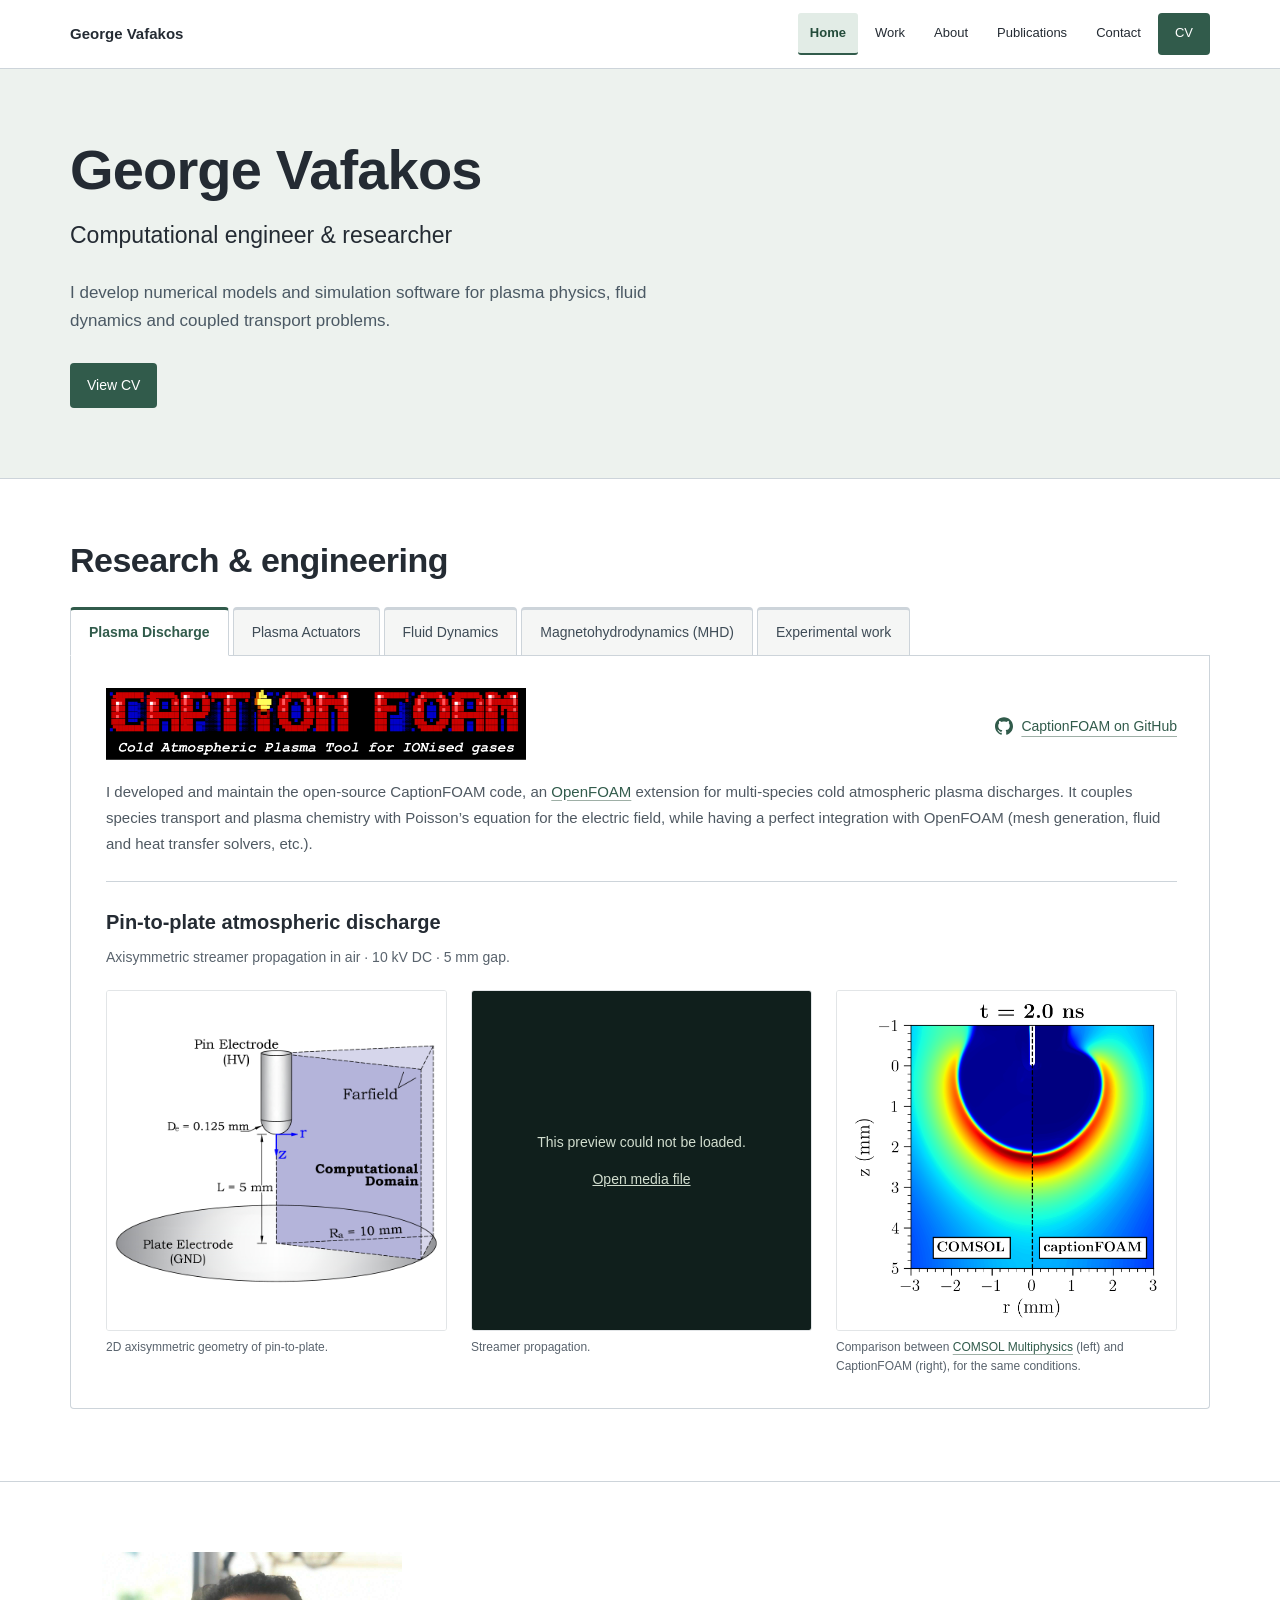
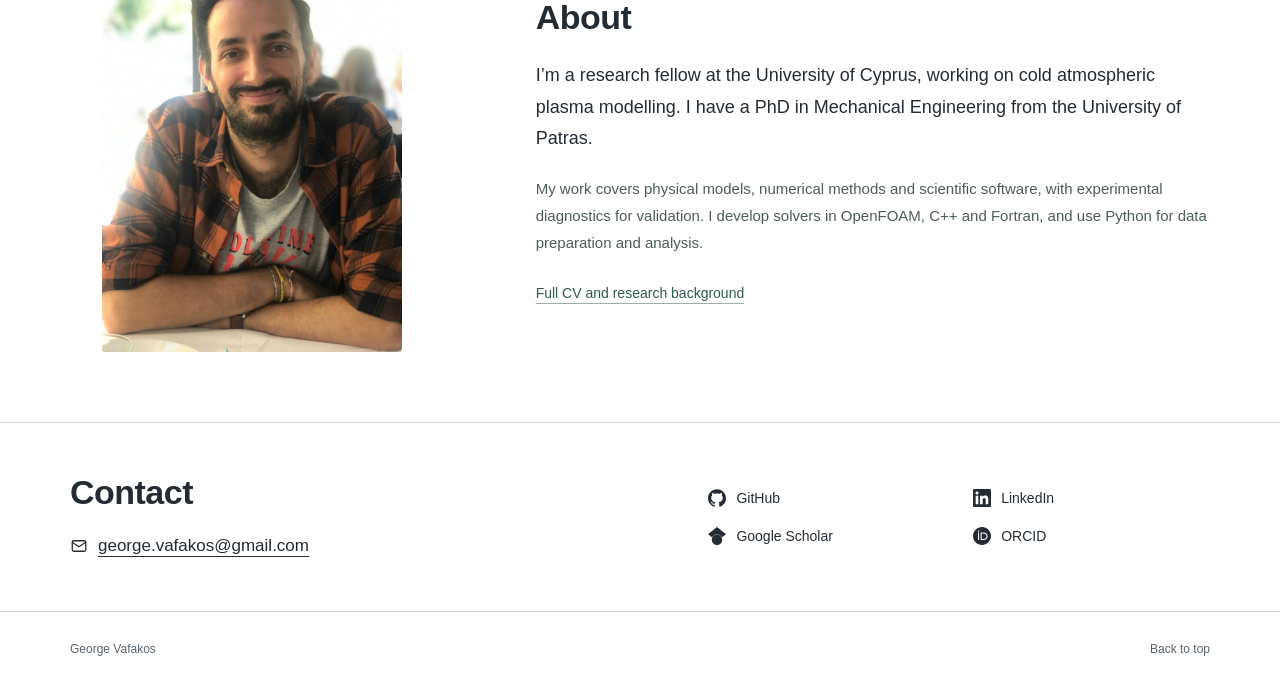
==== commit d1ccd1d7: "Publish portfolio (49c2ba5)" ====
--- a/index.html
+++ b/index.html
@@ -1,4 +1,4 @@
-<!DOCTYPE html><html lang="en"><head><meta charset="UTF-8"><meta name="viewport" content="width=device-width, initial-scale=1"><meta name="description" content="George Vafakos — computational engineer and researcher working on plasma physics, fluid dynamics and numerical methods."><meta name="theme-color" content="#ffffff"><meta property="og:title" content="George Vafakos — Computational Engineering &amp; Research"><meta property="og:description" content="George Vafakos — computational engineer and researcher working on plasma physics, fluid dynamics and numerical methods."><meta property="og:type" content="website"><link rel="icon" type="image/svg+xml" href="/favicon.svg"><title>George Vafakos — Computational Engineering &amp; Research</title><link rel="stylesheet" href="/_astro/profile.BE4oSLq5.css"><link rel="stylesheet" href="/_astro/index.BSoleJrb.css"></head><body><a class="skip-link" href="#main">Skip to content</a><header class="site-header" id="site-header"><div class="header-inner container"><a class="brand" href="/" aria-label="George Vafakos — home">George Vafakos</a><button class="menu-toggle" aria-controls="main-nav" aria-expanded="false"><span>Menu</span><span class="menu-symbol" aria-hidden="true">+</span></button><nav id="main-nav" aria-label="Main navigation"><a href="/#home" data-section-link="home" aria-current="location">Home</a><a href="/#work" data-section-link="work">Work</a><a href="/#about" data-section-link="about">About</a><a href="/#research" data-section-link="research">Publications</a><a href="/#contact" data-section-link="contact">Contact</a><a class="nav-cv" href="/cv/">CV</a></nav></div></header><main id="main"><section id="home" class="hero" data-section aria-labelledby="hero-title"><div class="container"><h1 id="hero-title">George Vafakos</h1><p class="hero-role">Computational engineer & researcher</p><p class="hero-summary">I develop numerical models and simulation software for plasma physics, fluid dynamics and coupled transport problems.</p><div class="hero-links"><a class="button button-dark" href="/cv/">View CV</a></div></div></section><section id="work" class="work-section" data-section aria-labelledby="work-title"><div class="container"><div class="section-heading"><h2 id="work-title">Research &amp; engineering</h2></div><div class="work-browser" data-work-browser data-astro-cid-2hskl7zy><div class="work-tablist" role="tablist" aria-label="Explore work by field" hidden data-astro-cid-2hskl7zy><button type="button" id="work-tab-plasma-discharge" role="tab" aria-selected="true" aria-controls="work-results" tabindex="0" data-topic="plasma-discharge" data-description data-astro-cid-2hskl7zy>Plasma Discharge</button><button type="button" id="work-tab-plasma-actuators" role="tab" aria-selected="false" aria-controls="work-results" tabindex="-1" data-topic="plasma-actuators" data-description data-astro-cid-2hskl7zy>Plasma Actuators</button><button type="button" id="work-tab-fluid" role="tab" aria-selected="false" aria-controls="work-results" tabindex="-1" data-topic="fluid" data-description data-astro-cid-2hskl7zy>Fluid Dynamics</button><button type="button" id="work-tab-mhd" role="tab" aria-selected="false" aria-controls="work-results" tabindex="-1" data-topic="mhd" data-description data-astro-cid-2hskl7zy>Magnetohydrodynamics (MHD)</button><button type="button" id="work-tab-experimental" role="tab" aria-selected="false" aria-controls="work-results" tabindex="-1" data-topic="experimental" data-description data-astro-cid-2hskl7zy>Experimental work</button></div><div id="work-results" data-astro-cid-2hskl7zy><div class="work-summary" hidden data-astro-cid-2hskl7zy><p data-topic-description data-astro-cid-2hskl7zy></p></div><p class="work-result-count" role="status" aria-live="polite" aria-atomic="true" data-astro-cid-2hskl7zy></p><article id="cold-plasma" aria-labelledby="cold-plasma-title" class="project work-project" data-work-topics="plasma-discharge" data-astro-cid-2hskl7zy><div class="discharge-study" data-astro-cid-thzhyawa><div class="solver-introduction" data-astro-cid-thzhyawa><div class="solver-heading" data-astro-cid-thzhyawa><h3 id="cold-plasma-title" class="solver-brand" data-astro-cid-thzhyawa><img src="/images/plasma-discharge/captionfoam-banner.webp" alt="CaptionFOAM" width="3072" height="562" decoding="async" data-astro-cid-thzhyawa></h3><a class="text-link solver-link" href="https://github.com/InSilicoModellingGroup/CaptionFOAM" target="_blank" rel="noreferrer" data-astro-cid-thzhyawa><svg viewBox="0 0 24 24" width="18" height="18" fill="currentColor" aria-hidden="true" focusable="false" data-astro-cid-4g4rikql><path d="M12 .297c-6.63 0-12 5.373-12 12 0 5.303 3.438 9.8 8.205 11.385.6.113.82-.258.82-.577 0-.285-.01-1.04-.015-2.04-3.338.724-4.042-1.61-4.042-1.61C4.422 18.07 3.633 17.7 3.633 17.7c-1.087-.744.084-.729.084-.729 1.205.084 1.838 1.236 1.838 1.236 1.07 1.835 2.809 1.305 3.495.998.108-.776.417-1.305.76-1.605-2.665-.3-5.466-1.332-5.466-5.93 0-1.31.465-2.38 1.235-3.22-.135-.303-.54-1.523.105-3.176 0 0 1.005-.322 3.3 1.23.96-.267 1.98-.399 3-.405 1.02.006 2.04.138 3 .405 2.28-1.552 3.285-1.23 3.285-1.23.645 1.653.24 2.873.12 3.176.765.84 1.23 1.91 1.23 3.22 0 4.61-2.805 5.625-5.475 5.92.42.36.81 1.096.81 2.22 0 1.606-.015 2.896-.015 3.286 0 .315.21.69.825.57C20.565 22.092 24 17.592 24 12.297c0-6.627-5.373-12-12-12" data-astro-cid-4g4rikql></path></svg>CaptionFOAM on GitHub</a></div><p class="project-description" data-astro-cid-thzhyawa>I developed and maintain the open-source CaptionFOAM code, an <a class="inline-link" href="https://www.openfoam.com/" target="_blank" rel="noreferrer">OpenFOAM</a> extension for multi-species cold atmospheric plasma discharges. It couples species transport and plasma chemistry with Poisson’s equation for the electric field, while having a perfect integration with OpenFOAM (mesh generation, fluid and heat transfer solvers, etc.).</p></div><section class="discharge-example" aria-labelledby="cold-plasma-example-title" data-astro-cid-thzhyawa><h4 id="cold-plasma-example-title" data-astro-cid-thzhyawa>Pin-to-plate atmospheric discharge</h4><p class="example-description" data-astro-cid-thzhyawa>Axisymmetric streamer propagation in air · 10 kV DC · 5 mm gap.</p><div class="discharge-media" data-astro-cid-thzhyawa><figure class="media-frame has-asset media-light" style="--media-fit: contain; --media-aspect: 1.3076923076923077; --media-background: #fff" data-astro-cid-4kdynnrm><div class="media-stage" data-astro-cid-4kdynnrm><div class="media-content" style="--media-fit: contain; background: var(--media-background, #fff)" data-astro-cid-4kdynnrm><img class="preview-asset" src="/images/plasma-discharge/pin-plate-geometry.webp" alt="High-voltage pin above a grounded plate with a 5 mm gap, a 0.125 mm pin diameter and a 10 mm radial computational domain. The sketch shows the farfield boundary and cylindrical r and z coordinates." loading="lazy" decoding="async" data-astro-cid-4kdynnrm><p class="media-error" role="status" hidden data-astro-cid-4kdynnrm>This preview could not be loaded. <a href="/images/plasma-discharge/pin-plate-geometry.webp" data-astro-cid-4kdynnrm>Open media file</a></p></div><a class="image-expand" href="/images/plasma-discharge/pin-plate-geometry.webp" data-expand data-title="Pin-to-plate discharge geometry" aria-label="Expand pin-to-plate discharge geometry" aria-haspopup="dialog" data-astro-cid-4kdynnrm></a></div><figcaption data-astro-cid-4kdynnrm>2D axisymmetric geometry of pin-to-plate.</figcaption></figure><script type="module">document.querySelectorAll(`[data-video-controls]`).forEach(e=>{let t=e.closest(`figure`)?.querySelector(`video`),n=e.querySelector(`[data-video-toggle]`),r=e.querySelector(`[data-video-seek]`),i=e.querySelector(`[data-video-time]`),a=e.querySelector(`[data-video-fullscreen]`);if(!t)return;let o=e=>`${Math.floor(e/60)}:${String(Math.floor(e%60)).padStart(2,`0`)}`,s=()=>{let a=Number.isFinite(t.duration)?t.duration:0;e.toggleAttribute(`data-playing`,!t.paused),n.setAttribute(`aria-label`,`${t.paused?`Play`:`Pause`} ${e.dataset.label.toLowerCase()}`),r.max=String(a||1),r.value=String(t.currentTime),r.disabled=!a,r.setAttribute(`aria-valuetext`,`${o(t.currentTime)} of ${o(a)}`),i.textContent=`${o(t.currentTime)} / ${o(a)}`};n.addEventListener(`click`,()=>{t.paused?t.play().catch(()=>{}):t.pause()}),r.addEventListener(`input`,()=>{t.currentTime=Number(r.value)}),[`play`,`pause`,`timeupdate`,`loadedmetadata`,`durationchange`,`ended`].forEach(e=>t.addEventListener(e,s));let c=t;a.hidden=!t.requestFullscreen&&!c.webkitEnterFullscreen,a.addEventListener(`click`,async()=>{t.controls=!0;try{t.requestFullscreen?await t.requestFullscreen():c.webkitEnterFullscreen?.()}catch{t.controls=!1}}),document.addEventListener(`fullscreenchange`,()=>{t.controls=document.fullscreenElement===t}),t.addEventListener(`webkitendfullscreen`,()=>{t.controls=!1}),t.controls=!1,e.hidden=!1,s()});var e=(e,t)=>{let n=e.querySelector(`.animation-image`),r=e.querySelector(`.animation-still`),i=e.querySelector(`.animation-toggle`);n&&r&&i&&(t?n.src=n.dataset.src:n.removeAttribute(`src`),n.hidden=!t,r.hidden=t,i.textContent=t?`Pause animation`:`Play animation`,i.setAttribute(`aria-pressed`,String(t)))};document.addEventListener(`click`,t=>{let n=t.target.closest(`.animation-toggle`),r=n?.closest(`[data-animation]`);n&&r&&e(r,n.getAttribute(`aria-pressed`)!==`true`)}),window.matchMedia(`(prefers-reduced-motion: reduce)`).addEventListener(`change`,t=>{t.matches&&document.querySelectorAll(`[data-animation]`).forEach(t=>e(t,!1))}),document.addEventListener(`work:change`,()=>{document.querySelectorAll(`[data-animation]`).forEach(t=>{t.closest(`[hidden]`)&&e(t,!1)})});var t=e=>{let t=e.closest(`.media-content`),n=t?.querySelector(`.media-error`),r=t?.closest(`figure`)?.querySelector(`[data-expand]`);r&&(r.hidden=!0);let i=t?.closest(`figure`)?.querySelector(`[data-video-controls]`);i&&(i.hidden=!0),n&&(n.hidden=!1,t?.classList.add(`media-failed`))};document.addEventListener(`error`,e=>{if(e.target instanceof Element){let n=e.target.closest(`.preview-asset`);n&&t(n)}},!0),document.querySelectorAll(`.preview-asset`).forEach(e=>{e instanceof HTMLImageElement&&e.hasAttribute(`src`)&&e.complete&&!e.naturalWidth&&t(e)});</script><figure class="media-frame has-asset has-video media-light" style="--media-fit: contain; --media-aspect: 0.9713114754098361; --media-background: #fff" data-astro-cid-4kdynnrm><div class="media-stage" data-astro-cid-4kdynnrm><div class="media-content" style="--media-fit: contain; background: var(--media-background, #fff)" data-astro-cid-4kdynnrm><video id="video-pin-plate-discharge" class="preview-asset" data-autoplay muted loop playsinline controls preload="metadata" poster="/images/plasma-discharge/discharge-poster.webp" aria-label="CaptionFOAM animation of a streamer developing from a high-voltage pin towards a grounded plate in air. The original plot retains its r and z axes in millimetres and physical time labels from 0 to 2.1 nanoseconds." data-astro-cid-4kdynnrm><source src="/videos/plasma-discharge/pin-to-plate-discharge.mp4" type="video/mp4" data-astro-cid-4kdynnrm><a href="/videos/plasma-discharge/pin-to-plate-discharge.mp4" data-astro-cid-4kdynnrm>Download this simulation video</a></video><p class="media-error" role="status" hidden data-astro-cid-4kdynnrm>This preview could not be loaded. <a href="/videos/plasma-discharge/pin-to-plate-discharge.mp4" data-astro-cid-4kdynnrm>Open media file</a></p></div></div><div class="video-controls" data-video-controls data-label="CaptionFOAM pin-to-plate streamer simulation" hidden data-astro-cid-4kdynnrm><button type="button" data-video-toggle aria-label="Play captionfoam pin-to-plate streamer simulation" aria-controls="video-pin-plate-discharge" data-astro-cid-4kdynnrm><svg class="video-play-icon" viewBox="0 0 20 20" width="16" height="16" fill="currentColor" aria-hidden="true" data-astro-cid-4kdynnrm><path d="M5 3.5v13L16 10Z" data-astro-cid-4kdynnrm></path></svg><svg class="video-pause-icon" viewBox="0 0 20 20" width="16" height="16" fill="currentColor" aria-hidden="true" data-astro-cid-4kdynnrm><path d="M5 4h3v12H5zm7 0h3v12h-3z" data-astro-cid-4kdynnrm></path></svg></button><input type="range" data-video-seek min="0" max="1" step="0.01" value="0" aria-label="Seek through captionfoam pin-to-plate streamer simulation" aria-controls="video-pin-plate-discharge" data-astro-cid-4kdynnrm><span data-video-time aria-hidden="true" data-astro-cid-4kdynnrm>0:00</span><button type="button" data-video-fullscreen aria-label="Full screen: CaptionFOAM pin-to-plate streamer simulation" aria-controls="video-pin-plate-discharge" data-astro-cid-4kdynnrm><svg viewBox="0 0 20 20" width="16" height="16" fill="none" stroke="currentColor" stroke-width="1.7" aria-hidden="true" data-astro-cid-4kdynnrm><path d="M7 3H3v4m10-4h4v4M3 13v4h4m10-4v4h-4" data-astro-cid-4kdynnrm></path></svg></button></div><figcaption data-astro-cid-4kdynnrm>Streamer propagation.</figcaption></figure><figure class="media-frame has-asset media-light" style="--media-fit: contain; --media-aspect: 0.964957264957265; --media-background: #fff" data-astro-cid-4kdynnrm><div class="media-stage" data-astro-cid-4kdynnrm><div class="media-content" style="--media-fit: contain; background: var(--media-background, #fff)" data-astro-cid-4kdynnrm><img class="preview-asset" src="/images/plasma-discharge/comsol-captionfoam-comparison.webp" alt="Side-by-side pin-to-plate discharge results at 2.0 nanoseconds, with COMSOL on the left and CaptionFOAM on the right. The original plot retains its radial and axial coordinates in millimetres." loading="lazy" decoding="async" data-astro-cid-4kdynnrm><p class="media-error" role="status" hidden data-astro-cid-4kdynnrm>This preview could not be loaded. <a href="/images/plasma-discharge/comsol-captionfoam-comparison.webp" data-astro-cid-4kdynnrm>Open media file</a></p></div><a class="image-expand" href="/images/plasma-discharge/comsol-captionfoam-comparison.webp" data-expand data-title="COMSOL Multiphysics and CaptionFOAM comparison" aria-label="Expand comsol multiphysics and captionfoam comparison" aria-haspopup="dialog" data-astro-cid-4kdynnrm></a></div><figcaption data-astro-cid-4kdynnrm>Comparison between <a class="inline-link" href="https://www.comsol.com/plasma-module" target="_blank" rel="noreferrer">COMSOL Multiphysics</a> (left) and CaptionFOAM (right), for the same conditions.</figcaption></figure></div></section></div></article><article id="flow-control" aria-labelledby="flow-control-title" class="project work-project project-actuators" data-work-topics="plasma-actuators" data-astro-cid-2hskl7zy><div class="actuator-study" data-actuator-study data-astro-cid-dkxz6xxh><div class="actuator-overview" data-astro-cid-dkxz6xxh><div class="project-copy" data-astro-cid-eykjg5xa><h3 id="flow-control-title" data-astro-cid-eykjg5xa>Plasma Actuators</h3><p class="project-description" data-astro-cid-eykjg5xa>Surface dielectric-barrier discharge (DBD) plasma actuators for active aerodynamic flow control. Depending on the power supply, they operate in AC or pulsed mode.</p><ul class="method-tags" aria-label="Methods and tools" data-astro-cid-eykjg5xa><li data-astro-cid-eykjg5xa><a class="inline-link" href="https://yplasma.tech/blog/ionic-wind-solid-state-cooling" target="_blank" rel="noreferrer" data-astro-cid-eykjg5xa>Ionic wind</a></li><li data-astro-cid-eykjg5xa><a class="inline-link" href="https://www.youtube.com/watch?v=-v67vVTGgIs" target="_blank" rel="noreferrer" data-astro-cid-eykjg5xa>Aerodynamic flow control</a></li><li data-astro-cid-eykjg5xa><a class="inline-link" href="https://github.com/GeorgeVafakos/plasmaFOAM" target="_blank" rel="noreferrer" data-astro-cid-eykjg5xa>OpenFOAM</a></li></ul><div class="project-publications" data-astro-cid-eykjg5xa><h4 data-astro-cid-eykjg5xa>Publications</h4><ul data-astro-cid-eykjg5xa><li data-astro-cid-eykjg5xa><a class="inline-link" href="https://doi.org/10.1063/5.0242676" title="A three-stage plasma model based on one-way coupling of plasma dynamics, ionic motion and fluid flow: application to DBD plasma actuators" target="_blank" rel="noreferrer" data-astro-cid-eykjg5xa>G. Vafakos, P. Papadopoulos &amp; P. Svarnas · Journal of Applied Physics · 2025</a></li><li data-astro-cid-eykjg5xa><a class="inline-link" href="https://doi.org/10.3390/app112411930" title="SDBD Flexible Plasma Actuator with Ag-Ink Electrodes: Experimental Assessment" target="_blank" rel="noreferrer" data-astro-cid-eykjg5xa>V. Papadimas et al. · Applied Sciences · 2021</a></li></ul></div></div><div class="actuator-geometry" data-astro-cid-dkxz6xxh><figure class="media-frame has-asset media-light" style="--media-fit: contain; --media-aspect: 2.682142857142857; --media-background: #fff" data-astro-cid-4kdynnrm><div class="media-stage" data-astro-cid-4kdynnrm><div class="media-content" style="--media-fit: contain; background: var(--media-background, #fff)" data-astro-cid-4kdynnrm><img class="preview-asset" src="/images/plasma-actuators/shared/actuator-geometry.webp" alt="Surface DBD actuator with an exposed high-voltage electrode and buried grounded electrode, separated by a dielectric barrier. Plasma forms above the dielectric surface." loading="lazy" decoding="async" data-astro-cid-4kdynnrm><p class="media-error" role="status" hidden data-astro-cid-4kdynnrm>This preview could not be loaded. <a href="/images/plasma-actuators/shared/actuator-geometry.webp" data-astro-cid-4kdynnrm>Open media file</a></p></div><a class="image-expand" href="/images/plasma-actuators/shared/actuator-geometry.webp" data-expand data-title="Surface DBD actuator geometry" aria-label="Expand surface dbd actuator geometry" aria-haspopup="dialog" data-astro-cid-4kdynnrm></a></div></figure></div></div><div class="voltage-tabs" role="tablist" aria-label="Actuator voltage mode" hidden data-astro-cid-dkxz6xxh><button type="button" role="tab" id="actuator-tab-sinusoidal" aria-controls="actuator-sinusoidal" aria-selected="true" tabindex="0" data-voltage="sinusoidal" data-astro-cid-dkxz6xxh>AC Voltage</button><button type="button" role="tab" id="actuator-tab-pulsed" aria-controls="actuator-pulsed" aria-selected="false" tabindex="-1" data-voltage="pulsed" data-astro-cid-dkxz6xxh>Pulsed Voltage</button></div><section class="voltage-panel" id="actuator-sinusoidal" aria-labelledby="actuator-title-sinusoidal" data-voltage-panel="sinusoidal" data-astro-cid-dkxz6xxh><h4 id="actuator-title-sinusoidal" class="voltage-title" data-astro-cid-dkxz6xxh>AC Voltage</h4><div class="mode-intro" data-astro-cid-dkxz6xxh><p data-astro-cid-dkxz6xxh>In AC operation, an induced fluid flow is generated by the <a class="inline-link" href="https://en.wikipedia.org/wiki/Electrohydrodynamics" target="_blank" rel="noreferrer">EHD force</a>.</p><p data-astro-cid-dkxz6xxh>During my PhD, I developed the <a class="inline-link" href="https://doi.org/10.1063/5.0242676" title="A three-stage plasma model based on one-way coupling of plasma dynamics, ionic motion and fluid flow: application to DBD plasma actuators" target="_blank" rel="noreferrer">three-stage model</a> for efficient multiscale plasma–flow coupling.</p></div><div class="actuator-results results-sinusoidal" data-astro-cid-dkxz6xxh><figure class="media-frame has-asset media-light" style="--media-fit: contain; --media-aspect: 1.6666666666666667; --media-background: #fff" data-astro-cid-4kdynnrm><div class="media-stage" data-astro-cid-4kdynnrm><div class="media-content" style="--media-fit: contain; background: var(--media-background, #fff)" data-astro-cid-4kdynnrm><img class="preview-asset" src="/images/plasma-actuators/sinusoidal/electric-potential.webp" alt="Contours of the applied electric potential around the actuator electrodes, with position in millimetres and a voltage colour scale in kilovolts." loading="lazy" decoding="async" data-astro-cid-4kdynnrm><p class="media-error" role="status" hidden data-astro-cid-4kdynnrm>This preview could not be loaded. <a href="/images/plasma-actuators/sinusoidal/electric-potential.webp" data-astro-cid-4kdynnrm>Open media file</a></p></div><a class="image-expand" href="/images/plasma-actuators/sinusoidal/electric-potential.webp" data-expand data-title="Applied electric potential" aria-label="Expand applied electric potential" aria-haspopup="dialog" data-astro-cid-4kdynnrm></a></div><figcaption data-astro-cid-4kdynnrm>Electrostatic potential of applied field.</figcaption></figure><figure class="media-frame has-asset has-video media-light" style="--media-fit: contain; --media-aspect: 2.6926406926406927; --media-background: #fff" data-astro-cid-4kdynnrm><div class="media-stage" data-astro-cid-4kdynnrm><div class="media-content" style="--media-fit: contain; background: var(--media-background, #fff)" data-astro-cid-4kdynnrm><video id="video-ac-charge-density" class="preview-asset" data-autoplay muted loop playsinline controls preload="metadata" poster="/images/plasma-actuators/sinusoidal/charge-density-poster.webp" aria-label="Animation of charge density evolving along the dielectric surface, with electrode positions and the original charge-density colour scale." data-astro-cid-4kdynnrm><source src="/videos/plasma-actuators/sinusoidal/charge-density.mp4" type="video/mp4" data-astro-cid-4kdynnrm><a href="/videos/plasma-actuators/sinusoidal/charge-density.mp4" data-astro-cid-4kdynnrm>Download this simulation video</a></video><p class="media-error" role="status" hidden data-astro-cid-4kdynnrm>This preview could not be loaded. <a href="/videos/plasma-actuators/sinusoidal/charge-density.mp4" data-astro-cid-4kdynnrm>Open media file</a></p></div></div><div class="video-controls" data-video-controls data-label="Charge-density evolution" hidden data-astro-cid-4kdynnrm><button type="button" data-video-toggle aria-label="Play charge-density evolution" aria-controls="video-ac-charge-density" data-astro-cid-4kdynnrm><svg class="video-play-icon" viewBox="0 0 20 20" width="16" height="16" fill="currentColor" aria-hidden="true" data-astro-cid-4kdynnrm><path d="M5 3.5v13L16 10Z" data-astro-cid-4kdynnrm></path></svg><svg class="video-pause-icon" viewBox="0 0 20 20" width="16" height="16" fill="currentColor" aria-hidden="true" data-astro-cid-4kdynnrm><path d="M5 4h3v12H5zm7 0h3v12h-3z" data-astro-cid-4kdynnrm></path></svg></button><input type="range" data-video-seek min="0" max="1" step="0.01" value="0" aria-label="Seek through charge-density evolution" aria-controls="video-ac-charge-density" data-astro-cid-4kdynnrm><span data-video-time aria-hidden="true" data-astro-cid-4kdynnrm>0:00</span><button type="button" data-video-fullscreen aria-label="Full screen: Charge-density evolution" aria-controls="video-ac-charge-density" data-astro-cid-4kdynnrm><svg viewBox="0 0 20 20" width="16" height="16" fill="none" stroke="currentColor" stroke-width="1.7" aria-hidden="true" data-astro-cid-4kdynnrm><path d="M7 3H3v4m10-4h4v4M3 13v4h4m10-4v4h-4" data-astro-cid-4kdynnrm></path></svg></button></div><figcaption data-astro-cid-4kdynnrm>Charge density transport within one voltage cycle, for 5 streamer discharges.</figcaption></figure><figure class="media-frame has-asset has-video media-light" style="--media-fit: contain; --media-aspect: 1.6355140186915889; --media-background: #fff" data-astro-cid-4kdynnrm><div class="media-stage" data-astro-cid-4kdynnrm><div class="media-content" style="--media-fit: contain; background: var(--media-background, #fff)" data-astro-cid-4kdynnrm><video id="video-ac-induced-flow" class="preview-asset" data-autoplay muted loop playsinline controls preload="metadata" poster="/images/plasma-actuators/sinusoidal/induced-flow-poster.webp" aria-label="Time-resolved velocity visualization of a surface jet and developing vortex induced by the DBD actuator." data-astro-cid-4kdynnrm><source src="/videos/plasma-actuators/sinusoidal/induced-flow.mp4" type="video/mp4" data-astro-cid-4kdynnrm><a href="/videos/plasma-actuators/sinusoidal/induced-flow.mp4" data-astro-cid-4kdynnrm>Download this simulation video</a></video><p class="media-error" role="status" hidden data-astro-cid-4kdynnrm>This preview could not be loaded. <a href="/videos/plasma-actuators/sinusoidal/induced-flow.mp4" data-astro-cid-4kdynnrm>Open media file</a></p></div></div><div class="video-controls" data-video-controls data-label="Induced flow and vortex development" hidden data-astro-cid-4kdynnrm><button type="button" data-video-toggle aria-label="Play induced flow and vortex development" aria-controls="video-ac-induced-flow" data-astro-cid-4kdynnrm><svg class="video-play-icon" viewBox="0 0 20 20" width="16" height="16" fill="currentColor" aria-hidden="true" data-astro-cid-4kdynnrm><path d="M5 3.5v13L16 10Z" data-astro-cid-4kdynnrm></path></svg><svg class="video-pause-icon" viewBox="0 0 20 20" width="16" height="16" fill="currentColor" aria-hidden="true" data-astro-cid-4kdynnrm><path d="M5 4h3v12H5zm7 0h3v12h-3z" data-astro-cid-4kdynnrm></path></svg></button><input type="range" data-video-seek min="0" max="1" step="0.01" value="0" aria-label="Seek through induced flow and vortex development" aria-controls="video-ac-induced-flow" data-astro-cid-4kdynnrm><span data-video-time aria-hidden="true" data-astro-cid-4kdynnrm>0:00</span><button type="button" data-video-fullscreen aria-label="Full screen: Induced flow and vortex development" aria-controls="video-ac-induced-flow" data-astro-cid-4kdynnrm><svg viewBox="0 0 20 20" width="16" height="16" fill="none" stroke="currentColor" stroke-width="1.7" aria-hidden="true" data-astro-cid-4kdynnrm><path d="M7 3H3v4m10-4h4v4M3 13v4h4m10-4v4h-4" data-astro-cid-4kdynnrm></path></svg></button></div><figcaption data-astro-cid-4kdynnrm>Induced flow and vortex development.</figcaption></figure><figure class="media-frame has-asset has-video media-light" style="--media-fit: contain; --media-aspect: 2.471563981042654; --media-background: #fff" data-astro-cid-4kdynnrm><div class="media-stage" data-astro-cid-4kdynnrm><div class="media-content" style="--media-fit: contain; background: var(--media-background, #fff)" data-astro-cid-4kdynnrm><video id="video-ac-schlieren-comparison" class="preview-asset" data-autoplay muted loop playsinline controls preload="metadata" poster="/images/plasma-actuators/sinusoidal/schlieren-comparison-poster.webp" aria-label="Experimental Schlieren contours compared with CFD results shown as black lines, using the three-stage plasma–flow coupling model." data-astro-cid-4kdynnrm><source src="/videos/plasma-actuators/sinusoidal/schlieren-comparison.mp4" type="video/mp4" data-astro-cid-4kdynnrm><a href="/videos/plasma-actuators/sinusoidal/schlieren-comparison.mp4" data-astro-cid-4kdynnrm>Download this simulation video</a></video><p class="media-error" role="status" hidden data-astro-cid-4kdynnrm>This preview could not be loaded. <a href="/videos/plasma-actuators/sinusoidal/schlieren-comparison.mp4" data-astro-cid-4kdynnrm>Open media file</a></p></div></div><div class="video-controls" data-video-controls data-label="CFD and Schlieren comparison" hidden data-astro-cid-4kdynnrm><button type="button" data-video-toggle aria-label="Play cfd and schlieren comparison" aria-controls="video-ac-schlieren-comparison" data-astro-cid-4kdynnrm><svg class="video-play-icon" viewBox="0 0 20 20" width="16" height="16" fill="currentColor" aria-hidden="true" data-astro-cid-4kdynnrm><path d="M5 3.5v13L16 10Z" data-astro-cid-4kdynnrm></path></svg><svg class="video-pause-icon" viewBox="0 0 20 20" width="16" height="16" fill="currentColor" aria-hidden="true" data-astro-cid-4kdynnrm><path d="M5 4h3v12H5zm7 0h3v12h-3z" data-astro-cid-4kdynnrm></path></svg></button><input type="range" data-video-seek min="0" max="1" step="0.01" value="0" aria-label="Seek through cfd and schlieren comparison" aria-controls="video-ac-schlieren-comparison" data-astro-cid-4kdynnrm><span data-video-time aria-hidden="true" data-astro-cid-4kdynnrm>0:00</span><button type="button" data-video-fullscreen aria-label="Full screen: CFD and Schlieren comparison" aria-controls="video-ac-schlieren-comparison" data-astro-cid-4kdynnrm><svg viewBox="0 0 20 20" width="16" height="16" fill="none" stroke="currentColor" stroke-width="1.7" aria-hidden="true" data-astro-cid-4kdynnrm><path d="M7 3H3v4m10-4h4v4M3 13v4h4m10-4v4h-4" data-astro-cid-4kdynnrm></path></svg></button></div><figcaption data-astro-cid-4kdynnrm>Compare experimental Schlieren contours and CFD (black lines), using the <a class="inline-link" href="https://doi.org/10.1063/5.0242676" title="A three-stage plasma model based on one-way coupling of plasma dynamics, ionic motion and fluid flow: application to DBD plasma actuators" target="_blank" rel="noreferrer">three-stage model</a>.</figcaption></figure></div></section><section class="voltage-panel" id="actuator-pulsed" aria-labelledby="actuator-title-pulsed" data-voltage-panel="pulsed" data-astro-cid-dkxz6xxh><h4 id="actuator-title-pulsed" class="voltage-title" data-astro-cid-dkxz6xxh>Pulsed Voltage</h4><div class="mode-intro" data-astro-cid-dkxz6xxh><p data-astro-cid-dkxz6xxh>In nanosecond pulsed mode, the short pulse produces negligible induced flow but generates a thermal <a class="inline-link" href="https://en.wikipedia.org/wiki/Shock_wave" target="_blank" rel="noreferrer">shock wave</a> that interacts with the boundary layer.</p></div><div class="actuator-results results-pulsed" data-astro-cid-dkxz6xxh><figure class="media-frame has-asset has-video media-light" style="--media-fit: contain; --media-aspect: 1.5617977528089888; --media-background: #fff" data-astro-cid-4kdynnrm><div class="media-stage" data-astro-cid-4kdynnrm><div class="media-content" style="--media-fit: contain; background: var(--media-background, #fff)" data-astro-cid-4kdynnrm><video id="video-ns-shock-propagation" class="preview-asset" data-autoplay muted loop playsinline controls preload="metadata" poster="/images/plasma-actuators/pulsed/shock-propagation-poster.webp" aria-label="Animation of a curved shock wave propagating away from the pulsed DBD actuator, with the original simulation-time label." data-astro-cid-4kdynnrm><source src="/videos/plasma-actuators/pulsed/shock-propagation.mp4" type="video/mp4" data-astro-cid-4kdynnrm><a href="/videos/plasma-actuators/pulsed/shock-propagation.mp4" data-astro-cid-4kdynnrm>Download this simulation video</a></video><p class="media-error" role="status" hidden data-astro-cid-4kdynnrm>This preview could not be loaded. <a href="/videos/plasma-actuators/pulsed/shock-propagation.mp4" data-astro-cid-4kdynnrm>Open media file</a></p></div></div><div class="video-controls" data-video-controls data-label="Shock-wave propagation" hidden data-astro-cid-4kdynnrm><button type="button" data-video-toggle aria-label="Play shock-wave propagation" aria-controls="video-ns-shock-propagation" data-astro-cid-4kdynnrm><svg class="video-play-icon" viewBox="0 0 20 20" width="16" height="16" fill="currentColor" aria-hidden="true" data-astro-cid-4kdynnrm><path d="M5 3.5v13L16 10Z" data-astro-cid-4kdynnrm></path></svg><svg class="video-pause-icon" viewBox="0 0 20 20" width="16" height="16" fill="currentColor" aria-hidden="true" data-astro-cid-4kdynnrm><path d="M5 4h3v12H5zm7 0h3v12h-3z" data-astro-cid-4kdynnrm></path></svg></button><input type="range" data-video-seek min="0" max="1" step="0.01" value="0" aria-label="Seek through shock-wave propagation" aria-controls="video-ns-shock-propagation" data-astro-cid-4kdynnrm><span data-video-time aria-hidden="true" data-astro-cid-4kdynnrm>0:00</span><button type="button" data-video-fullscreen aria-label="Full screen: Shock-wave propagation" aria-controls="video-ns-shock-propagation" data-astro-cid-4kdynnrm><svg viewBox="0 0 20 20" width="16" height="16" fill="none" stroke="currentColor" stroke-width="1.7" aria-hidden="true" data-astro-cid-4kdynnrm><path d="M7 3H3v4m10-4h4v4M3 13v4h4m10-4v4h-4" data-astro-cid-4kdynnrm></path></svg></button></div></figure><figure class="media-frame has-asset media-light" style="--media-fit: contain; --media-aspect: 1.3114754098360655; --media-background: #fff" data-astro-cid-4kdynnrm><div class="media-stage" data-astro-cid-4kdynnrm><div class="media-content" style="--media-fit: contain; background: var(--media-background, #fff)" data-astro-cid-4kdynnrm><img class="preview-asset" src="/images/plasma-actuators/pulsed/shock-position.webp" alt="Shock location in millimetres against time in microseconds for pulse voltages of 10, 20 and 30 kilovolts, with an acoustic-wave reference." loading="lazy" decoding="async" data-astro-cid-4kdynnrm><p class="media-error" role="status" hidden data-astro-cid-4kdynnrm>This preview could not be loaded. <a href="/images/plasma-actuators/pulsed/shock-position.webp" data-astro-cid-4kdynnrm>Open media file</a></p></div><a class="image-expand" href="/images/plasma-actuators/pulsed/shock-position.webp" data-expand data-title="Shock position" aria-label="Expand shock position" aria-haspopup="dialog" data-astro-cid-4kdynnrm></a></div><figcaption data-astro-cid-4kdynnrm>Shock position for voltage amplitudes.</figcaption></figure><figure class="media-frame has-asset media-light" style="--media-fit: contain; --media-aspect: 1.3114754098360655; --media-background: #fff" data-astro-cid-4kdynnrm><div class="media-stage" data-astro-cid-4kdynnrm><div class="media-content" style="--media-fit: contain; background: var(--media-background, #fff)" data-astro-cid-4kdynnrm><img class="preview-asset" src="/images/plasma-actuators/pulsed/shock-speed.webp" alt="Shock speed in metres per second and Mach number against time in microseconds for pulse voltages of 10, 20 and 30 kilovolts, with an acoustic-wave reference." loading="lazy" decoding="async" data-astro-cid-4kdynnrm><p class="media-error" role="status" hidden data-astro-cid-4kdynnrm>This preview could not be loaded. <a href="/images/plasma-actuators/pulsed/shock-speed.webp" data-astro-cid-4kdynnrm>Open media file</a></p></div><a class="image-expand" href="/images/plasma-actuators/pulsed/shock-speed.webp" data-expand data-title="Shock speed and Mach number" aria-label="Expand shock speed and mach number" aria-haspopup="dialog" data-astro-cid-4kdynnrm></a></div><figcaption data-astro-cid-4kdynnrm>Shock speed and Mach number.</figcaption></figure></div><p class="mode-note" data-astro-cid-dkxz6xxh>Shock position and speed for 10, 20 and 30 kV pulses.</p></section></div><script type="module">document.querySelectorAll(`[data-actuator-study]`).forEach(e=>{let t=e.querySelector(`.voltage-tabs`),n=Array.from(t.querySelectorAll(`[role="tab"]`)),r=Array.from(e.querySelectorAll(`[data-voltage-panel]`)),i=e=>{n.forEach(t=>{let n=t===e;t.setAttribute(`aria-selected`,String(n)),t.tabIndex=n?0:-1}),r.forEach(t=>{t.hidden=t.dataset.voltagePanel!==e.dataset.voltage}),document.dispatchEvent(new Event(`work:change`))};r.forEach(e=>{e.setAttribute(`role`,`tabpanel`),e.setAttribute(`aria-labelledby`,`actuator-tab-${e.dataset.voltagePanel}`),e.tabIndex=0,e.querySelector(`.voltage-title`).hidden=!0}),n.forEach((e,t)=>{e.addEventListener(`click`,()=>i(e)),e.addEventListener(`keydown`,e=>{let r;switch(e.key){case`ArrowRight`:r=(t+1)%n.length;break;case`ArrowLeft`:r=(t-1+n.length)%n.length;break;case`Home`:r=0;break;case`End`:r=n.length-1;break;default:return}e.preventDefault(),i(n[r]),n[r].focus({preventScroll:!0})})}),t.hidden=!1,i(n[0])});</script></article><article id="jet-flow" aria-labelledby="jet-flow-title" class="project work-project" data-work-topics="fluid" data-astro-cid-2hskl7zy><div class="results-study" data-astro-cid-6xqolprz><div class="project-copy" data-astro-cid-eykjg5xa><h3 id="jet-flow-title" data-astro-cid-eykjg5xa>Jet Flow - Air/Helium Mixing</h3><p class="project-description" data-astro-cid-eykjg5xa>Modelling of laminar and turbulent helium jets in quiescent atmospheric air. A dynamic LES subgrid model is used for describing the turbulence.</p></div><div class="results-media" data-astro-cid-6xqolprz><figure class="media-frame has-asset has-video media-light" style="--media-fit: contain; --media-aspect: 1.566326530612245; --media-background: #fff" data-astro-cid-4kdynnrm><div class="media-stage" data-astro-cid-4kdynnrm><div class="media-content" style="--media-fit: contain; background: var(--media-background, #fff)" data-astro-cid-4kdynnrm><video id="video-helium-jet-regimes" class="preview-asset" data-autoplay muted loop playsinline controls preload="metadata" poster="/images/fluid-dynamics/jet-flow/laminar-turbulent-poster.webp" aria-label="Side-by-side CFD animation of helium mass fraction in laminar and turbulent jets, showing smooth transport and turbulent mixing." data-astro-cid-4kdynnrm><source src="/videos/fluid-dynamics/jet-flow/laminar-turbulent.mp4" type="video/mp4" data-astro-cid-4kdynnrm><a href="/videos/fluid-dynamics/jet-flow/laminar-turbulent.mp4" data-astro-cid-4kdynnrm>Download this simulation video</a></video><p class="media-error" role="status" hidden data-astro-cid-4kdynnrm>This preview could not be loaded. <a href="/videos/fluid-dynamics/jet-flow/laminar-turbulent.mp4" data-astro-cid-4kdynnrm>Open media file</a></p></div></div><div class="video-controls" data-video-controls data-label="Laminar and turbulent helium jets" hidden data-astro-cid-4kdynnrm><button type="button" data-video-toggle aria-label="Play laminar and turbulent helium jets" aria-controls="video-helium-jet-regimes" data-astro-cid-4kdynnrm><svg class="video-play-icon" viewBox="0 0 20 20" width="16" height="16" fill="currentColor" aria-hidden="true" data-astro-cid-4kdynnrm><path d="M5 3.5v13L16 10Z" data-astro-cid-4kdynnrm></path></svg><svg class="video-pause-icon" viewBox="0 0 20 20" width="16" height="16" fill="currentColor" aria-hidden="true" data-astro-cid-4kdynnrm><path d="M5 4h3v12H5zm7 0h3v12h-3z" data-astro-cid-4kdynnrm></path></svg></button><input type="range" data-video-seek min="0" max="1" step="0.01" value="0" aria-label="Seek through laminar and turbulent helium jets" aria-controls="video-helium-jet-regimes" data-astro-cid-4kdynnrm><span data-video-time aria-hidden="true" data-astro-cid-4kdynnrm>0:00</span><button type="button" data-video-fullscreen aria-label="Full screen: Laminar and turbulent helium jets" aria-controls="video-helium-jet-regimes" data-astro-cid-4kdynnrm><svg viewBox="0 0 20 20" width="16" height="16" fill="none" stroke="currentColor" stroke-width="1.7" aria-hidden="true" data-astro-cid-4kdynnrm><path d="M7 3H3v4m10-4h4v4M3 13v4h4m10-4v4h-4" data-astro-cid-4kdynnrm></path></svg></button></div><figcaption data-astro-cid-4kdynnrm>Simulation of the <a class="inline-link" href="https://igniteplasma.eu/computational-fluid-dynamics-cfd-simulation-of-plasma-jet-gas-dynamics/" target="_blank" rel="noreferrer">IgnitePLASMA platform</a>, as part of an EIC Pathfinder project.</figcaption></figure><figure class="media-frame has-asset media-light" style="--media-fit: contain; --media-aspect: 1.7777777777777777; --media-background: #fff" data-astro-cid-4kdynnrm><div class="media-stage" data-astro-cid-4kdynnrm><div class="media-content" style="--media-fit: contain; background: var(--media-background, #fff)" data-astro-cid-4kdynnrm><img class="preview-asset" src="/images/fluid-dynamics/jet-flow/schlieren-comparison.webp" alt="Experimental Schlieren images and CFD results for helium jets, compared in two pairs at flow rates of 0.3 and 1.0 standard litres per minute." loading="lazy" decoding="async" data-astro-cid-4kdynnrm><p class="media-error" role="status" hidden data-astro-cid-4kdynnrm>This preview could not be loaded. <a href="/images/fluid-dynamics/jet-flow/schlieren-comparison.webp" data-astro-cid-4kdynnrm>Open media file</a></p></div><a class="image-expand" href="/images/fluid-dynamics/jet-flow/schlieren-comparison.webp" data-expand data-title="Helium jets — CFD and Schlieren comparison" aria-label="Expand helium jets — cfd and schlieren comparison" aria-haspopup="dialog" data-astro-cid-4kdynnrm></a></div><figcaption data-astro-cid-4kdynnrm>Comparison between CFD and experimental Schlieren photographs. This work was carried out in collaboration with the <a class="inline-link" href="https://www.lspm.cnrs.fr/en/home/" target="_blank" rel="noreferrer">Laboratoire des Sciences des Procédés et des Matériaux (LSPM–CNRS)</a>, Université Sorbonne Paris Nord, France. (<a class="inline-link" href="https://doi.org/10.48550/arXiv.2606.17068" title="Electrohydrodynamic coupling and stochastic branching in a miniaturized ns-pulsed He plasma jet" target="_blank" rel="noreferrer">arXiv:2606.17068</a>)</figcaption></figure></div></div></article><article id="mrf-cfd" aria-labelledby="mrf-cfd-title" class="project work-project" data-work-topics="fluid" data-astro-cid-2hskl7zy><div class="results-study" data-astro-cid-6xqolprz><div class="project-copy" data-astro-cid-eykjg5xa><h3 id="mrf-cfd-title" data-astro-cid-eykjg5xa>Rotating propeller using the MRF approach</h3><p class="project-description" data-astro-cid-eykjg5xa>Modelling of rotating components using the <a class="inline-link" href="https://ansyshelp.ansys.com/public/account/secured?returnurl=/Views/Secured/corp/v242/en/flu_th/flu_th_sec_mrf.html" target="_blank" rel="noreferrer">Multiple Reference Frame (MRF) approach</a>, on a fixed mesh that couples rotating and stationary flow regions.</p></div><div class="results-media results-equal-height" style="--first-column: 1.7437923250564333fr; --second-column: 1.8235294117647058fr;" data-astro-cid-6xqolprz><figure class="media-frame has-asset media-light" style="--media-fit: contain; --media-aspect: 1.7437923250564333; --media-background: #fff" data-astro-cid-4kdynnrm><div class="media-stage" data-astro-cid-4kdynnrm><div class="media-content" style="--media-fit: contain; background: var(--media-background, #fff)" data-astro-cid-4kdynnrm><img class="preview-asset" src="/images/fluid-dynamics/mrf/stirred-tank.webp" alt="CFD streamlines around the rotating impeller inside a cylindrical stirred tank reactor." loading="lazy" decoding="async" data-astro-cid-4kdynnrm><p class="media-error" role="status" hidden data-astro-cid-4kdynnrm>This preview could not be loaded. <a href="/images/fluid-dynamics/mrf/stirred-tank.webp" data-astro-cid-4kdynnrm>Open media file</a></p></div><a class="image-expand" href="/images/fluid-dynamics/mrf/stirred-tank.webp" data-expand data-title="Stirred tank reactor" aria-label="Expand stirred tank reactor" aria-haspopup="dialog" data-astro-cid-4kdynnrm></a></div><figcaption data-astro-cid-4kdynnrm>Continuous stirred tank reactor at 120 RPM.</figcaption></figure><figure class="media-frame has-asset media-light" style="--media-fit: contain; --media-aspect: 1.8235294117647058; --media-background: #fff" data-astro-cid-4kdynnrm><div class="media-stage" data-astro-cid-4kdynnrm><div class="media-content" style="--media-fit: contain; background: var(--media-background, #fff)" data-astro-cid-4kdynnrm><img class="preview-asset" src="/images/fluid-dynamics/mrf/ship-propeller.webp" alt="Velocity-coloured CFD streamlines around the propeller behind a tanker ship hull." loading="lazy" decoding="async" data-astro-cid-4kdynnrm><p class="media-error" role="status" hidden data-astro-cid-4kdynnrm>This preview could not be loaded. <a href="/images/fluid-dynamics/mrf/ship-propeller.webp" data-astro-cid-4kdynnrm>Open media file</a></p></div><a class="image-expand" href="/images/fluid-dynamics/mrf/ship-propeller.webp" data-expand data-title="Tanker ship propeller" aria-label="Expand tanker ship propeller" aria-haspopup="dialog" data-astro-cid-4kdynnrm></a></div><figcaption data-astro-cid-4kdynnrm>Steady-state solution of a tanker ship propeller using the <a class="inline-link" href="https://www.youtube.com/watch?v=OOILoJ1zuiw" target="_blank" rel="noreferrer">SIMPLE</a> algorithm and a k–ε RANS turbulence model.</figcaption></figure></div></div></article><article id="naca0015-airfoil" aria-labelledby="naca0015-airfoil-title" class="project work-project" data-work-topics="fluid" data-astro-cid-2hskl7zy><div class="results-study" data-astro-cid-6xqolprz><div class="project-copy" data-astro-cid-eykjg5xa><h3 id="naca0015-airfoil-title" data-astro-cid-eykjg5xa>NACA 0015 Airfoil</h3><p class="project-description" data-astro-cid-eykjg5xa>NACA 0015 at 15° angle-of-attack, using steady-state RANS with the <a class="inline-link" href="https://en.wikipedia.org/wiki/Spalart%E2%80%93Allmaras_turbulence_model" target="_blank" rel="noreferrer">Spalart–Allmaras</a> turbulence model, using a C-type structured mesh. The flow is separated at this AoA.</p></div><div class="results-media results-with-details" style="--primary-fraction: 0.6800176056338028; --primary-offset: 8.927725495183289px; --detail-gap: 16px;" data-astro-cid-6xqolprz><figure class="media-frame has-asset media-light" style="--media-fit: contain; --media-aspect: 1.7437923250564333; --media-background: #fff" data-astro-cid-4kdynnrm><div class="media-stage" data-astro-cid-4kdynnrm><div class="media-content" style="--media-fit: contain; background: var(--media-background, #fff)" data-astro-cid-4kdynnrm><img class="preview-asset" src="/images/fluid-dynamics/airfoil/naca0015-aoa15.webp" alt="Velocity magnitude contours and streamlines around a NACA 0015 airfoil at 15 degrees angle-of-attack, with recirculation above the airfoil." loading="lazy" decoding="async" data-astro-cid-4kdynnrm><p class="media-error" role="status" hidden data-astro-cid-4kdynnrm>This preview could not be loaded. <a href="/images/fluid-dynamics/airfoil/naca0015-aoa15.webp" data-astro-cid-4kdynnrm>Open media file</a></p></div><a class="image-expand" href="/images/fluid-dynamics/airfoil/naca0015-aoa15.webp" data-expand data-title="NACA 0015 at 15° angle-of-attack" aria-label="Expand naca 0015 at 15° angle-of-attack" aria-haspopup="dialog" data-astro-cid-4kdynnrm></a></div></figure><div class="results-details" data-astro-cid-6xqolprz><figure class="media-frame has-asset media-light" style="--media-fit: contain; --media-aspect: 1.6410835214446953; --media-background: #fff" data-astro-cid-4kdynnrm><div class="media-stage" data-astro-cid-4kdynnrm><div class="media-content" style="--media-fit: contain; background: var(--media-background, #fff)" data-astro-cid-4kdynnrm><img class="preview-asset" src="/images/fluid-dynamics/airfoil/c-grid.webp" alt="Full C-shaped computational domain surrounding the NACA 0015 airfoil." loading="lazy" decoding="async" data-astro-cid-4kdynnrm><p class="media-error" role="status" hidden data-astro-cid-4kdynnrm>This preview could not be loaded. <a href="/images/fluid-dynamics/airfoil/c-grid.webp" data-astro-cid-4kdynnrm>Open media file</a></p></div><a class="image-expand" href="/images/fluid-dynamics/airfoil/c-grid.webp" data-expand data-title="NACA 0015 — C-grid domain" aria-label="Expand naca 0015 — c-grid domain" aria-haspopup="dialog" data-astro-cid-4kdynnrm></a></div></figure><figure class="media-frame has-asset media-light" style="--media-fit: contain; --media-aspect: 1.6410835214446953; --media-background: #fff" data-astro-cid-4kdynnrm><div class="media-stage" data-astro-cid-4kdynnrm><div class="media-content" style="--media-fit: contain; background: var(--media-background, #fff)" data-astro-cid-4kdynnrm><img class="preview-asset" src="/images/fluid-dynamics/airfoil/mesh.webp" alt="Structured computational mesh around the NACA 0015 airfoil, refined near its surface and in the wake." loading="lazy" decoding="async" data-astro-cid-4kdynnrm><p class="media-error" role="status" hidden data-astro-cid-4kdynnrm>This preview could not be loaded. <a href="/images/fluid-dynamics/airfoil/mesh.webp" data-astro-cid-4kdynnrm>Open media file</a></p></div><a class="image-expand" href="/images/fluid-dynamics/airfoil/mesh.webp" data-expand data-title="NACA 0015 — computational mesh" aria-label="Expand naca 0015 — computational mesh" aria-haspopup="dialog" data-astro-cid-4kdynnrm></a></div></figure></div></div></div></article><article id="numerical-methods" aria-labelledby="numerical-methods-title" class="project work-project project-study" data-work-topics="mhd" data-astro-cid-2hskl7zy><div class="study-overview" data-astro-cid-2hskl7zy><div class="project-copy" data-astro-cid-eykjg5xa><h3 id="numerical-methods-title" data-astro-cid-eykjg5xa>Liquid-metal cooling for fusion reactors</h3><p class="project-description" data-astro-cid-eykjg5xa>The full <a class="inline-link" href="https://en.wikipedia.org/wiki/Magnetohydrodynamics" target="_blank" rel="noreferrer">MHD</a> equations are solved using the <a class="inline-link" href="https://github.com/GeorgeVafakos/UoPfluid" target="_blank" rel="noreferrer">UoPfluid</a> in-house Fortran finite-volume code for fusion-reactor cooling under the influence of strong magnetic fields.</p><ul class="method-tags" aria-label="Methods and tools" data-astro-cid-eykjg5xa><li data-astro-cid-eykjg5xa><a class="inline-link" href="http://dx.doi.org/10.1016/j.compfluid.2015.05.025" target="_blank" rel="noreferrer" data-astro-cid-eykjg5xa>CVP method</a></li><li data-astro-cid-eykjg5xa><a class="inline-link" href="https://www.comsol.com/support/learning-center/course/modeling-magnetohydrodynamic-flow-302/introduction-to-magnetohydrodynamic-flow-modeling-101712" target="_blank" rel="noreferrer" data-astro-cid-eykjg5xa>Hunt’s case</a></li></ul><div class="project-publications" data-astro-cid-eykjg5xa><h4 data-astro-cid-eykjg5xa>Publications</h4><ul data-astro-cid-eykjg5xa><li data-astro-cid-eykjg5xa><a class="inline-link" href="https://doi.org/10.1016/j.fusengdes.2020.111477" title="A grid stretching technique for efficient capturing of the MHD boundary layers — G. P. Vafakos &amp; P. K. Papadopoulos" target="_blank" rel="noreferrer" data-astro-cid-eykjg5xa>G. Vafakos &amp; P. Papadopoulos · Fusion Engineering &amp; Design · 2020</a></li><li data-astro-cid-eykjg5xa><a class="inline-link" href="https://doi.org/10.1002/fld.5117" title="Improved implicit potential method for incompressible flows on a fully collocated mesh" target="_blank" rel="noreferrer" data-astro-cid-eykjg5xa>G. Vafakos, A. Kafkas &amp; P. Papadopoulos · Int J Num Meth in Fluids · 2022</a></li></ul></div></div><div class="study-geometry" data-astro-cid-2hskl7zy><figure class="media-frame has-asset media-light" style="--media-fit: contain; --media-aspect: 1.6; --media-background: #fff" data-astro-cid-4kdynnrm><div class="media-stage" data-astro-cid-4kdynnrm><div class="media-content" style="--media-fit: contain; background: var(--media-background, #fff)" data-astro-cid-4kdynnrm><img class="preview-asset" src="/images/mhd/hunt-problem.webp" alt="Original poster diagram of a square duct of side a, with streamwise velocity along z and a transverse magnetic field B zero along y. For Hunt flow, the top and bottom walls conduct electricity and the sidewalls are insulating." loading="lazy" decoding="async" data-astro-cid-4kdynnrm><p class="media-error" role="status" hidden data-astro-cid-4kdynnrm>This preview could not be loaded. <a href="/images/mhd/hunt-problem.webp" data-astro-cid-4kdynnrm>Open media file</a></p></div><a class="image-expand" href="/images/mhd/hunt-problem.webp" data-expand data-title="Hunt flow — problem geometry" aria-label="Expand hunt flow — problem geometry" aria-haspopup="dialog" data-astro-cid-4kdynnrm></a></div><figcaption data-astro-cid-4kdynnrm>Square duct with external magnetic field B₀ perpendicular to the flow.</figcaption></figure></div></div><div class="media-series" data-astro-cid-ra5y57r2><div class="media-series-scroll" tabindex="0" role="region" aria-label="Hunt velocity profiles by Hartmann number" aria-describedby="hunt-ha0-series-caption" data-astro-cid-ra5y57r2><div class="media-series-row" data-astro-cid-ra5y57r2><figure class="media-frame has-asset media-light" style="--media-fit: contain; --media-aspect: 1.6; --media-background: #fff" data-astro-cid-4kdynnrm><div class="media-stage" data-astro-cid-4kdynnrm><div class="media-content" style="--media-fit: contain; background: var(--media-background, #fff)" data-astro-cid-4kdynnrm><img class="preview-asset" src="/images/mhd/hunt-ha0.webp" alt="Original 3D streamwise-velocity surface for Hunt’s square-duct case at Hartmann number 0, extracted from the 2018 poster with its original axes and colour scale." loading="lazy" decoding="async" data-astro-cid-4kdynnrm><p class="media-error" role="status" hidden data-astro-cid-4kdynnrm>This preview could not be loaded. <a href="/images/mhd/hunt-ha0.webp" data-astro-cid-4kdynnrm>Open media file</a></p></div><a class="image-expand" href="/images/mhd/hunt-ha0.webp" data-expand data-title="Hunt’s case — Ha = 0" aria-label="Expand hunt’s case — ha = 0" aria-haspopup="dialog" data-astro-cid-4kdynnrm></a></div></figure><figure class="media-frame has-asset media-light" style="--media-fit: contain; --media-aspect: 1.6; --media-background: #fff" data-astro-cid-4kdynnrm><div class="media-stage" data-astro-cid-4kdynnrm><div class="media-content" style="--media-fit: contain; background: var(--media-background, #fff)" data-astro-cid-4kdynnrm><img class="preview-asset" src="/images/mhd/hunt-ha5.webp" alt="Original 3D streamwise-velocity surface for Hunt’s square-duct case at Hartmann number 5, extracted from the 2018 poster with its original axes and colour scale." loading="lazy" decoding="async" data-astro-cid-4kdynnrm><p class="media-error" role="status" hidden data-astro-cid-4kdynnrm>This preview could not be loaded. <a href="/images/mhd/hunt-ha5.webp" data-astro-cid-4kdynnrm>Open media file</a></p></div><a class="image-expand" href="/images/mhd/hunt-ha5.webp" data-expand data-title="Hunt’s case — Ha = 5" aria-label="Expand hunt’s case — ha = 5" aria-haspopup="dialog" data-astro-cid-4kdynnrm></a></div></figure><figure class="media-frame has-asset media-light" style="--media-fit: contain; --media-aspect: 1.6; --media-background: #fff" data-astro-cid-4kdynnrm><div class="media-stage" data-astro-cid-4kdynnrm><div class="media-content" style="--media-fit: contain; background: var(--media-background, #fff)" data-astro-cid-4kdynnrm><img class="preview-asset" src="/images/mhd/hunt-ha10.webp" alt="Original 3D streamwise-velocity surface for Hunt’s square-duct case at Hartmann number 10, extracted from the 2018 poster with its original axes and colour scale." loading="lazy" decoding="async" data-astro-cid-4kdynnrm><p class="media-error" role="status" hidden data-astro-cid-4kdynnrm>This preview could not be loaded. <a href="/images/mhd/hunt-ha10.webp" data-astro-cid-4kdynnrm>Open media file</a></p></div><a class="image-expand" href="/images/mhd/hunt-ha10.webp" data-expand data-title="Hunt’s case — Ha = 10" aria-label="Expand hunt’s case — ha = 10" aria-haspopup="dialog" data-astro-cid-4kdynnrm></a></div></figure><figure class="media-frame has-asset media-light" style="--media-fit: contain; --media-aspect: 1.6; --media-background: #fff" data-astro-cid-4kdynnrm><div class="media-stage" data-astro-cid-4kdynnrm><div class="media-content" style="--media-fit: contain; background: var(--media-background, #fff)" data-astro-cid-4kdynnrm><img class="preview-asset" src="/images/mhd/hunt-ha30.webp" alt="Original 3D streamwise-velocity surface for Hunt’s square-duct case at Hartmann number 30, extracted from the 2018 poster with its original axes and colour scale." loading="lazy" decoding="async" data-astro-cid-4kdynnrm><p class="media-error" role="status" hidden data-astro-cid-4kdynnrm>This preview could not be loaded. <a href="/images/mhd/hunt-ha30.webp" data-astro-cid-4kdynnrm>Open media file</a></p></div><a class="image-expand" href="/images/mhd/hunt-ha30.webp" data-expand data-title="Hunt’s case — Ha = 30" aria-label="Expand hunt’s case — ha = 30" aria-haspopup="dialog" data-astro-cid-4kdynnrm></a></div></figure><figure class="media-frame has-asset media-light" style="--media-fit: contain; --media-aspect: 1.6; --media-background: #fff" data-astro-cid-4kdynnrm><div class="media-stage" data-astro-cid-4kdynnrm><div class="media-content" style="--media-fit: contain; background: var(--media-background, #fff)" data-astro-cid-4kdynnrm><img class="preview-asset" src="/images/mhd/hunt-ha50.webp" alt="Original 3D streamwise-velocity surface for Hunt’s square-duct case at Hartmann number 50, extracted from the 2018 poster with its original axes and colour scale." loading="lazy" decoding="async" data-astro-cid-4kdynnrm><p class="media-error" role="status" hidden data-astro-cid-4kdynnrm>This preview could not be loaded. <a href="/images/mhd/hunt-ha50.webp" data-astro-cid-4kdynnrm>Open media file</a></p></div><a class="image-expand" href="/images/mhd/hunt-ha50.webp" data-expand data-title="Hunt’s case — Ha = 50" aria-label="Expand hunt’s case — ha = 50" aria-haspopup="dialog" data-astro-cid-4kdynnrm></a></div></figure></div></div><p class="series-caption" id="hunt-ha0-series-caption" data-astro-cid-ra5y57r2>Partially conducting side walls: MHD normalised velocity profiles for increasing Hartmann numbers (i.e., magnetic field strength).</p></div><div class="mhd-equations" aria-labelledby="mhd-equations-title" data-astro-cid-kbd22zf2><div class="equation-column" data-astro-cid-kbd22zf2><h4 id="mhd-equations-title" data-astro-cid-kbd22zf2>Dimensionless MHD equations</h4><div class="equation-row equation-momentum" data-astro-cid-kbd22zf2><h5 id="equation-momentum" data-astro-cid-kbd22zf2>Momentum</h5><div class="equation-math" tabindex="0" role="group" aria-labelledby="equation-momentum" data-astro-cid-kbd22zf2><div class="equation-wide" data-astro-cid-kbd22zf2><span class="katex-display"><span class="katex"><span class="katex-mathml"><math xmlns="http://www.w3.org/1998/Math/MathML" display="block"><semantics><mrow><mfrac><mrow><mi mathvariant="normal">∂</mi><mi mathvariant="bold">U</mi></mrow><mrow><mi mathvariant="normal">∂</mi><mi>t</mi></mrow></mfrac><mo>+</mo><mo stretchy="false">(</mo><mi mathvariant="bold">U</mi><mo>⋅</mo><mi mathvariant="normal">∇</mi><mo stretchy="false">)</mo><mi mathvariant="bold">U</mi><mo>=</mo><mo>−</mo><mi mathvariant="normal">∇</mi><mi>p</mi><mo>+</mo><mfrac><mn>1</mn><mrow><mi mathvariant="normal">R</mi><mi mathvariant="normal">e</mi></mrow></mfrac><msup><mi mathvariant="normal">∇</mi><mn>2</mn></msup><mi mathvariant="bold">U</mi><mo>+</mo><mfrac><msup><mrow><mi mathvariant="normal">H</mi><mi mathvariant="normal">a</mi></mrow><mn>2</mn></msup><mrow><mrow><mi mathvariant="normal">R</mi><mi mathvariant="normal">e</mi></mrow><mtext> </mtext><msub><mi>R</mi><mi>m</mi></msub></mrow></mfrac><mo stretchy="false">(</mo><mi mathvariant="bold">B</mi><mo>⋅</mo><mi mathvariant="normal">∇</mi><mo stretchy="false">)</mo><mi mathvariant="bold">B</mi><mo>−</mo><mfrac><msup><mrow><mi mathvariant="normal">H</mi><mi mathvariant="normal">a</mi></mrow><mn>2</mn></msup><mrow><mn>2</mn><mrow><mi mathvariant="normal">R</mi><mi mathvariant="normal">e</mi></mrow><mtext> </mtext><msub><mi>R</mi><mi>m</mi></msub></mrow></mfrac><mi mathvariant="normal">∇</mi><mo stretchy="false">∣</mo><mi mathvariant="bold">B</mi><msup><mo stretchy="false">∣</mo><mn>2</mn></msup></mrow><annotation encoding="application/x-tex">\frac{\partial \mathbf{U}}{\partial t} + (\mathbf{U}\cdot\nabla)\mathbf{U} = -\nabla p + \frac{1}{\mathrm{Re}}\nabla^2\mathbf{U} + \frac{\mathrm{Ha}^2}{\mathrm{Re}\,R_m}(\mathbf{B}\cdot\nabla)\mathbf{B} - \frac{\mathrm{Ha}^2}{2\mathrm{Re}\,R_m}\nabla\lvert\mathbf{B}\rvert^2</annotation></semantics></math></span><span class="katex-html" aria-hidden="true"><span class="katex-base"><span class="katex-strut" style="height:2.0574em;vertical-align:-0.686em;"></span><span class="mord"><span class="mopen nulldelimiter"></span><span class="mfrac"><span class="vlist-t vlist-t2"><span class="vlist-r"><span class="vlist" style="height:1.3714em;"><span style="top:-2.314em;"><span class="pstrut" style="height:3em;"></span><span class="mord"><span class="mord" style="margin-right:0.0556em;">∂</span><span class="mord mathnormal">t</span></span></span><span style="top:-3.23em;"><span class="pstrut" style="height:3em;"></span><span class="frac-line" style="border-bottom-width:0.04em;"></span></span><span style="top:-3.677em;"><span class="pstrut" style="height:3em;"></span><span class="mord"><span class="mord" style="margin-right:0.0556em;">∂</span><span class="mord mathbf">U</span></span></span></span><span class="vlist-s">​</span></span><span class="vlist-r"><span class="vlist" style="height:0.686em;"><span></span></span></span></span></span><span class="mclose nulldelimiter"></span></span><span class="mspace" style="margin-right:0.2222em;"></span><span class="mbin">+</span><span class="mspace" style="margin-right:0.2222em;"></span></span><span class="katex-base"><span class="katex-strut" style="height:1em;vertical-align:-0.25em;"></span><span class="mopen">(</span><span class="mord mathbf">U</span><span class="mspace" style="margin-right:0.2222em;"></span><span class="mbin">⋅</span><span class="mspace" style="margin-right:0.2222em;"></span></span><span class="katex-base"><span class="katex-strut" style="height:1em;vertical-align:-0.25em;"></span><span class="mord">∇</span><span class="mclose">)</span><span class="mord mathbf">U</span><span class="mspace" style="margin-right:0.2778em;"></span><span class="mrel">=</span><span class="mspace" style="margin-right:0.2778em;"></span></span><span class="katex-base"><span class="katex-strut" style="height:0.8778em;vertical-align:-0.1944em;"></span><span class="mord">−</span><span class="mord">∇</span><span class="mord mathnormal">p</span><span class="mspace" style="margin-right:0.2222em;"></span><span class="mbin">+</span><span class="mspace" style="margin-right:0.2222em;"></span></span><span class="katex-base"><span class="katex-strut" style="height:2.0074em;vertical-align:-0.686em;"></span><span class="mord"><span class="mopen nulldelimiter"></span><span class="mfrac"><span class="vlist-t vlist-t2"><span class="vlist-r"><span class="vlist" style="height:1.3214em;"><span style="top:-2.314em;"><span class="pstrut" style="height:3em;"></span><span class="mord"><span class="mord"><span class="mord mathrm">Re</span></span></span></span><span style="top:-3.23em;"><span class="pstrut" style="height:3em;"></span><span class="frac-line" style="border-bottom-width:0.04em;"></span></span><span style="top:-3.677em;"><span class="pstrut" style="height:3em;"></span><span class="mord"><span class="mord">1</span></span></span></span><span class="vlist-s">​</span></span><span class="vlist-r"><span class="vlist" style="height:0.686em;"><span></span></span></span></span></span><span class="mclose nulldelimiter"></span></span><span class="mord"><span class="mord">∇</span><span class="msupsub"><span class="vlist-t"><span class="vlist-r"><span class="vlist" style="height:0.8641em;"><span style="top:-3.113em;margin-right:0.05em;"><span class="pstrut" style="height:2.7em;"></span><span class="katex-sizing reset-size6 size3 mtight"><span class="mord mtight">2</span></span></span></span></span></span></span></span><span class="mord mathbf">U</span><span class="mspace" style="margin-right:0.2222em;"></span><span class="mbin">+</span><span class="mspace" style="margin-right:0.2222em;"></span></span><span class="katex-base"><span class="katex-strut" style="height:2.4003em;vertical-align:-0.836em;"></span><span class="mord"><span class="mopen nulldelimiter"></span><span class="mfrac"><span class="vlist-t vlist-t2"><span class="vlist-r"><span class="vlist" style="height:1.5643em;"><span style="top:-2.314em;"><span class="pstrut" style="height:3em;"></span><span class="mord"><span class="mord"><span class="mord mathrm">Re</span></span><span class="mspace" style="margin-right:0.1667em;"></span><span class="mord"><span class="mord mathnormal" style="margin-right:0.0077em;">R</span><span class="msupsub"><span class="vlist-t vlist-t2"><span class="vlist-r"><span class="vlist" style="height:0.1514em;"><span style="top:-2.55em;margin-left:-0.0077em;margin-right:0.05em;"><span class="pstrut" style="height:2.7em;"></span><span class="katex-sizing reset-size6 size3 mtight"><span class="mord mathnormal mtight">m</span></span></span></span><span class="vlist-s">​</span></span><span class="vlist-r"><span class="vlist" style="height:0.15em;"><span></span></span></span></span></span></span></span></span><span style="top:-3.23em;"><span class="pstrut" style="height:3em;"></span><span class="frac-line" style="border-bottom-width:0.04em;"></span></span><span style="top:-3.677em;"><span class="pstrut" style="height:3em;"></span><span class="mord"><span class="mord"><span class="mord"><span class="mord mathrm">Ha</span></span><span class="msupsub"><span class="vlist-t"><span class="vlist-r"><span class="vlist" style="height:0.8873em;"><span style="top:-3.1362em;margin-right:0.05em;"><span class="pstrut" style="height:2.7em;"></span><span class="katex-sizing reset-size6 size3 mtight"><span class="mord mtight">2</span></span></span></span></span></span></span></span></span></span></span><span class="vlist-s">​</span></span><span class="vlist-r"><span class="vlist" style="height:0.836em;"><span></span></span></span></span></span><span class="mclose nulldelimiter"></span></span><span class="mopen">(</span><span class="mord mathbf">B</span><span class="mspace" style="margin-right:0.2222em;"></span><span class="mbin">⋅</span><span class="mspace" style="margin-right:0.2222em;"></span></span><span class="katex-base"><span class="katex-strut" style="height:1em;vertical-align:-0.25em;"></span><span class="mord">∇</span><span class="mclose">)</span><span class="mord mathbf">B</span><span class="mspace" style="margin-right:0.2222em;"></span><span class="mbin">−</span><span class="mspace" style="margin-right:0.2222em;"></span></span><span class="katex-base"><span class="katex-strut" style="height:2.4003em;vertical-align:-0.836em;"></span><span class="mord"><span class="mopen nulldelimiter"></span><span class="mfrac"><span class="vlist-t vlist-t2"><span class="vlist-r"><span class="vlist" style="height:1.5643em;"><span style="top:-2.314em;"><span class="pstrut" style="height:3em;"></span><span class="mord"><span class="mord">2</span><span class="mord"><span class="mord mathrm">Re</span></span><span class="mspace" style="margin-right:0.1667em;"></span><span class="mord"><span class="mord mathnormal" style="margin-right:0.0077em;">R</span><span class="msupsub"><span class="vlist-t vlist-t2"><span class="vlist-r"><span class="vlist" style="height:0.1514em;"><span style="top:-2.55em;margin-left:-0.0077em;margin-right:0.05em;"><span class="pstrut" style="height:2.7em;"></span><span class="katex-sizing reset-size6 size3 mtight"><span class="mord mathnormal mtight">m</span></span></span></span><span class="vlist-s">​</span></span><span class="vlist-r"><span class="vlist" style="height:0.15em;"><span></span></span></span></span></span></span></span></span><span style="top:-3.23em;"><span class="pstrut" style="height:3em;"></span><span class="frac-line" style="border-bottom-width:0.04em;"></span></span><span style="top:-3.677em;"><span class="pstrut" style="height:3em;"></span><span class="mord"><span class="mord"><span class="mord"><span class="mord mathrm">Ha</span></span><span class="msupsub"><span class="vlist-t"><span class="vlist-r"><span class="vlist" style="height:0.8873em;"><span style="top:-3.1362em;margin-right:0.05em;"><span class="pstrut" style="height:2.7em;"></span><span class="katex-sizing reset-size6 size3 mtight"><span class="mord mtight">2</span></span></span></span></span></span></span></span></span></span></span><span class="vlist-s">​</span></span><span class="vlist-r"><span class="vlist" style="height:0.836em;"><span></span></span></span></span></span><span class="mclose nulldelimiter"></span></span><span class="mord">∇</span><span class="mopen">∣</span><span class="mord mathbf">B</span><span class="mclose"><span class="mclose">∣</span><span class="msupsub"><span class="vlist-t"><span class="vlist-r"><span class="vlist" style="height:0.8641em;"><span style="top:-3.113em;margin-right:0.05em;"><span class="pstrut" style="height:2.7em;"></span><span class="katex-sizing reset-size6 size3 mtight"><span class="mord mtight">2</span></span></span></span></span></span></span></span></span></span></span></span></div><div class="equation-narrow" data-astro-cid-kbd22zf2><span class="katex-display"><span class="katex"><span class="katex-mathml"><math xmlns="http://www.w3.org/1998/Math/MathML" display="block"><semantics><mtable rowspacing="0.25em" columnalign="right left" columnspacing="0em"><mtr><mtd><mstyle scriptlevel="0" displaystyle="true"><mrow></mrow></mstyle></mtd><mtd><mstyle scriptlevel="0" displaystyle="true"><mrow><mrow></mrow><mfrac><mrow><mi mathvariant="normal">∂</mi><mi mathvariant="bold">U</mi></mrow><mrow><mi mathvariant="normal">∂</mi><mi>t</mi></mrow></mfrac><mo>+</mo><mo stretchy="false">(</mo><mi mathvariant="bold">U</mi><mo>⋅</mo><mi mathvariant="normal">∇</mi><mo stretchy="false">)</mo><mi mathvariant="bold">U</mi></mrow></mstyle></mtd></mtr><mtr><mtd><mstyle scriptlevel="0" displaystyle="true"><mrow></mrow></mstyle></mtd><mtd><mstyle scriptlevel="0" displaystyle="true"><mrow><mrow></mrow><mo>=</mo><mo>−</mo><mi mathvariant="normal">∇</mi><mi>p</mi><mo>+</mo><mfrac><mn>1</mn><mrow><mi mathvariant="normal">R</mi><mi mathvariant="normal">e</mi></mrow></mfrac><msup><mi mathvariant="normal">∇</mi><mn>2</mn></msup><mi mathvariant="bold">U</mi></mrow></mstyle></mtd></mtr><mtr><mtd><mstyle scriptlevel="0" displaystyle="true"><mrow></mrow></mstyle></mtd><mtd><mstyle scriptlevel="0" displaystyle="true"><mrow><mrow></mrow><mspace width="1em"/><mo>+</mo><mfrac><msup><mrow><mi mathvariant="normal">H</mi><mi mathvariant="normal">a</mi></mrow><mn>2</mn></msup><mrow><mrow><mi mathvariant="normal">R</mi><mi mathvariant="normal">e</mi></mrow><mtext> </mtext><msub><mi>R</mi><mi>m</mi></msub></mrow></mfrac><mo stretchy="false">(</mo><mi mathvariant="bold">B</mi><mo>⋅</mo><mi mathvariant="normal">∇</mi><mo stretchy="false">)</mo><mi mathvariant="bold">B</mi></mrow></mstyle></mtd></mtr><mtr><mtd><mstyle scriptlevel="0" displaystyle="true"><mrow></mrow></mstyle></mtd><mtd><mstyle scriptlevel="0" displaystyle="true"><mrow><mrow></mrow><mspace width="1em"/><mo>−</mo><mfrac><msup><mrow><mi mathvariant="normal">H</mi><mi mathvariant="normal">a</mi></mrow><mn>2</mn></msup><mrow><mn>2</mn><mrow><mi mathvariant="normal">R</mi><mi mathvariant="normal">e</mi></mrow><mtext> </mtext><msub><mi>R</mi><mi>m</mi></msub></mrow></mfrac><mi mathvariant="normal">∇</mi><mo stretchy="false">∣</mo><mi mathvariant="bold">B</mi><msup><mo stretchy="false">∣</mo><mn>2</mn></msup></mrow></mstyle></mtd></mtr></mtable><annotation encoding="application/x-tex">\begin{aligned}
+<!DOCTYPE html><html lang="en"><head><meta charset="UTF-8"><meta name="viewport" content="width=device-width, initial-scale=1"><meta name="description" content="George Vafakos — computational engineer and researcher working on plasma physics, fluid dynamics and numerical methods."><meta name="theme-color" content="#ffffff"><meta property="og:title" content="George Vafakos — Computational Engineering &amp; Research"><meta property="og:description" content="George Vafakos — computational engineer and researcher working on plasma physics, fluid dynamics and numerical methods."><meta property="og:type" content="website"><link rel="icon" type="image/svg+xml" href="/favicon.svg"><title>George Vafakos — Computational Engineering &amp; Research</title><link rel="stylesheet" href="/_astro/profile.C_FWeQPQ.css"><link rel="stylesheet" href="/_astro/index.DhJ5LA6G.css"></head><body><a class="skip-link" href="#main">Skip to content</a><header class="site-header" id="site-header"><div class="header-inner container"><a class="brand" href="/" aria-label="George Vafakos — home">George Vafakos</a><button class="menu-toggle" aria-controls="main-nav" aria-expanded="false"><span>Menu</span><span class="menu-symbol" aria-hidden="true">+</span></button><nav id="main-nav" aria-label="Main navigation"><a href="/#home" data-section-link="home" aria-current="location">Home</a><a href="/#work" data-section-link="work">Work</a><a href="/#about" data-section-link="about">About</a><a href="/cv/#publications">Publications</a><a href="/#contact" data-section-link="contact">Contact</a><a class="nav-cv" href="/cv/">CV</a></nav></div></header><main id="main"><section id="home" class="hero" data-section aria-labelledby="hero-title"><div class="container"><h1 id="hero-title">George Vafakos</h1><p class="hero-role">Computational engineer & researcher</p><p class="hero-summary">I develop numerical models and simulation software for plasma physics, fluid dynamics and coupled transport problems.</p><div class="hero-links"><a class="button button-dark" href="/cv/">View CV</a></div></div></section><section id="work" class="work-section" data-section aria-labelledby="work-title"><div class="container"><div class="section-heading"><h2 id="work-title">Research &amp; engineering</h2></div><div class="work-browser" data-work-browser data-astro-cid-2hskl7zy><div class="work-tablist" role="tablist" aria-label="Explore work by field" hidden data-astro-cid-2hskl7zy><button type="button" id="work-tab-plasma-discharge" role="tab" aria-selected="true" aria-controls="work-results" tabindex="0" data-topic="plasma-discharge" data-description data-astro-cid-2hskl7zy>Plasma Discharge</button><button type="button" id="work-tab-plasma-actuators" role="tab" aria-selected="false" aria-controls="work-results" tabindex="-1" data-topic="plasma-actuators" data-description data-astro-cid-2hskl7zy>Plasma Actuators</button><button type="button" id="work-tab-fluid" role="tab" aria-selected="false" aria-controls="work-results" tabindex="-1" data-topic="fluid" data-description data-astro-cid-2hskl7zy>Fluid Dynamics</button><button type="button" id="work-tab-mhd" role="tab" aria-selected="false" aria-controls="work-results" tabindex="-1" data-topic="mhd" data-description data-astro-cid-2hskl7zy>Magnetohydrodynamics (MHD)</button><button type="button" id="work-tab-experimental" role="tab" aria-selected="false" aria-controls="work-results" tabindex="-1" data-topic="experimental" data-description data-astro-cid-2hskl7zy>Experimental work</button></div><div id="work-results" data-astro-cid-2hskl7zy><div class="work-summary" hidden data-astro-cid-2hskl7zy><p data-topic-description data-astro-cid-2hskl7zy></p></div><p class="work-result-count" role="status" aria-live="polite" aria-atomic="true" data-astro-cid-2hskl7zy></p><article id="cold-plasma" aria-labelledby="cold-plasma-title" class="project work-project" data-work-topics="plasma-discharge" data-astro-cid-2hskl7zy><div class="discharge-study" data-astro-cid-thzhyawa><div class="solver-introduction" data-astro-cid-thzhyawa><div class="solver-heading" data-astro-cid-thzhyawa><h3 id="cold-plasma-title" class="solver-brand" data-astro-cid-thzhyawa><img src="/images/plasma-discharge/captionfoam-banner.webp" alt="CaptionFOAM" width="3072" height="562" decoding="async" data-astro-cid-thzhyawa></h3><a class="text-link solver-link" href="https://github.com/InSilicoModellingGroup/CaptionFOAM" target="_blank" rel="noreferrer" data-astro-cid-thzhyawa><svg viewBox="0 0 24 24" width="18" height="18" fill="currentColor" aria-hidden="true" focusable="false" data-astro-cid-4g4rikql><path d="M12 .297c-6.63 0-12 5.373-12 12 0 5.303 3.438 9.8 8.205 11.385.6.113.82-.258.82-.577 0-.285-.01-1.04-.015-2.04-3.338.724-4.042-1.61-4.042-1.61C4.422 18.07 3.633 17.7 3.633 17.7c-1.087-.744.084-.729.084-.729 1.205.084 1.838 1.236 1.838 1.236 1.07 1.835 2.809 1.305 3.495.998.108-.776.417-1.305.76-1.605-2.665-.3-5.466-1.332-5.466-5.93 0-1.31.465-2.38 1.235-3.22-.135-.303-.54-1.523.105-3.176 0 0 1.005-.322 3.3 1.23.96-.267 1.98-.399 3-.405 1.02.006 2.04.138 3 .405 2.28-1.552 3.285-1.23 3.285-1.23.645 1.653.24 2.873.12 3.176.765.84 1.23 1.91 1.23 3.22 0 4.61-2.805 5.625-5.475 5.92.42.36.81 1.096.81 2.22 0 1.606-.015 2.896-.015 3.286 0 .315.21.69.825.57C20.565 22.092 24 17.592 24 12.297c0-6.627-5.373-12-12-12" data-astro-cid-4g4rikql></path></svg>CaptionFOAM on GitHub</a></div><p class="project-description" data-astro-cid-thzhyawa>I developed and maintain the open-source CaptionFOAM code, an <a class="inline-link" href="https://www.openfoam.com/" target="_blank" rel="noreferrer">OpenFOAM</a> extension for multi-species cold atmospheric plasma discharges. It couples species transport and plasma chemistry with Poisson’s equation for the electric field, while having a perfect integration with OpenFOAM (mesh generation, fluid and heat transfer solvers, etc.).</p></div><section class="discharge-example" aria-labelledby="cold-plasma-example-title" data-astro-cid-thzhyawa><h4 id="cold-plasma-example-title" data-astro-cid-thzhyawa>Pin-to-plate atmospheric discharge</h4><p class="example-description" data-astro-cid-thzhyawa>Axisymmetric streamer propagation in air · 10 kV DC · 5 mm gap.</p><div class="discharge-media" data-astro-cid-thzhyawa><figure class="media-frame has-asset media-light" style="--media-fit: contain; --media-aspect: 1.3076923076923077; --media-background: #fff" data-astro-cid-4kdynnrm><div class="media-stage" data-astro-cid-4kdynnrm><div class="media-content" style="--media-fit: contain; background: var(--media-background, #fff)" data-astro-cid-4kdynnrm><img class="preview-asset" src="/images/plasma-discharge/pin-plate-geometry.webp" alt="High-voltage pin above a grounded plate with a 5 mm gap, a 0.125 mm pin diameter and a 10 mm radial computational domain. The sketch shows the farfield boundary and cylindrical r and z coordinates." loading="lazy" decoding="async" data-astro-cid-4kdynnrm><p class="media-error" role="status" hidden data-astro-cid-4kdynnrm>This preview could not be loaded. <a href="/images/plasma-discharge/pin-plate-geometry.webp" data-astro-cid-4kdynnrm>Open media file</a></p></div><a class="image-expand" href="/images/plasma-discharge/pin-plate-geometry.webp" data-expand data-title="Pin-to-plate discharge geometry" aria-label="Expand pin-to-plate discharge geometry" aria-haspopup="dialog" data-astro-cid-4kdynnrm></a></div><figcaption data-astro-cid-4kdynnrm>2D axisymmetric geometry of pin-to-plate.</figcaption></figure><script type="module">document.querySelectorAll(`[data-video-controls]`).forEach(e=>{let t=e.closest(`figure`)?.querySelector(`video`),n=e.querySelector(`[data-video-toggle]`),r=e.querySelector(`[data-video-seek]`),i=e.querySelector(`[data-video-time]`),a=e.querySelector(`[data-video-fullscreen]`);if(!t)return;let o=e=>`${Math.floor(e/60)}:${String(Math.floor(e%60)).padStart(2,`0`)}`,s=()=>{let a=Number.isFinite(t.duration)?t.duration:0;e.toggleAttribute(`data-playing`,!t.paused),n.setAttribute(`aria-label`,`${t.paused?`Play`:`Pause`} ${e.dataset.label.toLowerCase()}`),r.max=String(a||1),r.value=String(t.currentTime),r.disabled=!a,r.setAttribute(`aria-valuetext`,`${o(t.currentTime)} of ${o(a)}`),i.textContent=`${o(t.currentTime)} / ${o(a)}`};n.addEventListener(`click`,()=>{t.paused?t.play().catch(()=>{}):t.pause()}),r.addEventListener(`input`,()=>{t.currentTime=Number(r.value)}),[`play`,`pause`,`timeupdate`,`loadedmetadata`,`durationchange`,`ended`].forEach(e=>t.addEventListener(e,s));let c=t;a.hidden=!t.requestFullscreen&&!c.webkitEnterFullscreen,a.addEventListener(`click`,async()=>{t.controls=!0;try{t.requestFullscreen?await t.requestFullscreen():c.webkitEnterFullscreen?.()}catch{t.controls=!1}}),document.addEventListener(`fullscreenchange`,()=>{t.controls=document.fullscreenElement===t}),t.addEventListener(`webkitendfullscreen`,()=>{t.controls=!1}),t.controls=!1,e.hidden=!1,s()});var e=(e,t)=>{let n=e.querySelector(`.animation-image`),r=e.querySelector(`.animation-still`),i=e.querySelector(`.animation-toggle`);n&&r&&i&&(t?n.src=n.dataset.src:n.removeAttribute(`src`),n.hidden=!t,r.hidden=t,i.textContent=t?`Pause animation`:`Play animation`,i.setAttribute(`aria-pressed`,String(t)))};document.addEventListener(`click`,t=>{let n=t.target.closest(`.animation-toggle`),r=n?.closest(`[data-animation]`);n&&r&&e(r,n.getAttribute(`aria-pressed`)!==`true`)}),window.matchMedia(`(prefers-reduced-motion: reduce)`).addEventListener(`change`,t=>{t.matches&&document.querySelectorAll(`[data-animation]`).forEach(t=>e(t,!1))}),document.addEventListener(`work:change`,()=>{document.querySelectorAll(`[data-animation]`).forEach(t=>{t.closest(`[hidden]`)&&e(t,!1)})});var t=e=>{let t=e.closest(`.media-content`),n=t?.querySelector(`.media-error`),r=t?.closest(`figure`)?.querySelector(`[data-expand]`);r&&(r.hidden=!0);let i=t?.closest(`figure`)?.querySelector(`[data-video-controls]`);i&&(i.hidden=!0),n&&(n.hidden=!1,t?.classList.add(`media-failed`))};document.addEventListener(`error`,e=>{if(e.target instanceof Element){let n=e.target.closest(`.preview-asset`);n&&t(n)}},!0),document.querySelectorAll(`.preview-asset`).forEach(e=>{e instanceof HTMLImageElement&&e.hasAttribute(`src`)&&e.complete&&!e.naturalWidth&&t(e)});</script><figure class="media-frame has-asset has-video media-light" style="--media-fit: contain; --media-aspect: 0.9713114754098361; --media-background: #fff" data-astro-cid-4kdynnrm><div class="media-stage" data-astro-cid-4kdynnrm><div class="media-content" style="--media-fit: contain; background: var(--media-background, #fff)" data-astro-cid-4kdynnrm><video id="video-pin-plate-discharge" class="preview-asset" data-autoplay muted loop playsinline controls preload="metadata" poster="/images/plasma-discharge/discharge-poster.webp" aria-label="CaptionFOAM animation of a streamer developing from a high-voltage pin towards a grounded plate in air. The original plot retains its r and z axes in millimetres and physical time labels from 0 to 2.1 nanoseconds." data-astro-cid-4kdynnrm><source src="/videos/plasma-discharge/pin-to-plate-discharge.mp4" type="video/mp4" data-astro-cid-4kdynnrm><a href="/videos/plasma-discharge/pin-to-plate-discharge.mp4" data-astro-cid-4kdynnrm>Download this simulation video</a></video><p class="media-error" role="status" hidden data-astro-cid-4kdynnrm>This preview could not be loaded. <a href="/videos/plasma-discharge/pin-to-plate-discharge.mp4" data-astro-cid-4kdynnrm>Open media file</a></p></div></div><div class="video-controls" data-video-controls data-label="CaptionFOAM pin-to-plate streamer simulation" hidden data-astro-cid-4kdynnrm><button type="button" data-video-toggle aria-label="Play captionfoam pin-to-plate streamer simulation" aria-controls="video-pin-plate-discharge" data-astro-cid-4kdynnrm><svg class="video-play-icon" viewBox="0 0 20 20" width="16" height="16" fill="currentColor" aria-hidden="true" data-astro-cid-4kdynnrm><path d="M5 3.5v13L16 10Z" data-astro-cid-4kdynnrm></path></svg><svg class="video-pause-icon" viewBox="0 0 20 20" width="16" height="16" fill="currentColor" aria-hidden="true" data-astro-cid-4kdynnrm><path d="M5 4h3v12H5zm7 0h3v12h-3z" data-astro-cid-4kdynnrm></path></svg></button><input type="range" data-video-seek min="0" max="1" step="0.01" value="0" aria-label="Seek through captionfoam pin-to-plate streamer simulation" aria-controls="video-pin-plate-discharge" data-astro-cid-4kdynnrm><span data-video-time aria-hidden="true" data-astro-cid-4kdynnrm>0:00</span><button type="button" data-video-fullscreen aria-label="Full screen: CaptionFOAM pin-to-plate streamer simulation" aria-controls="video-pin-plate-discharge" data-astro-cid-4kdynnrm><svg viewBox="0 0 20 20" width="16" height="16" fill="none" stroke="currentColor" stroke-width="1.7" aria-hidden="true" data-astro-cid-4kdynnrm><path d="M7 3H3v4m10-4h4v4M3 13v4h4m10-4v4h-4" data-astro-cid-4kdynnrm></path></svg></button></div><figcaption data-astro-cid-4kdynnrm>Streamer propagation.</figcaption></figure><figure class="media-frame has-asset media-light" style="--media-fit: contain; --media-aspect: 0.964957264957265; --media-background: #fff" data-astro-cid-4kdynnrm><div class="media-stage" data-astro-cid-4kdynnrm><div class="media-content" style="--media-fit: contain; background: var(--media-background, #fff)" data-astro-cid-4kdynnrm><img class="preview-asset" src="/images/plasma-discharge/comsol-captionfoam-comparison.webp" alt="Side-by-side pin-to-plate discharge results at 2.0 nanoseconds, with COMSOL on the left and CaptionFOAM on the right. The original plot retains its radial and axial coordinates in millimetres." loading="lazy" decoding="async" data-astro-cid-4kdynnrm><p class="media-error" role="status" hidden data-astro-cid-4kdynnrm>This preview could not be loaded. <a href="/images/plasma-discharge/comsol-captionfoam-comparison.webp" data-astro-cid-4kdynnrm>Open media file</a></p></div><a class="image-expand" href="/images/plasma-discharge/comsol-captionfoam-comparison.webp" data-expand data-title="COMSOL Multiphysics and CaptionFOAM comparison" aria-label="Expand comsol multiphysics and captionfoam comparison" aria-haspopup="dialog" data-astro-cid-4kdynnrm></a></div><figcaption data-astro-cid-4kdynnrm>Comparison between <a class="inline-link" href="https://www.comsol.com/plasma-module" target="_blank" rel="noreferrer">COMSOL Multiphysics</a> (left) and CaptionFOAM (right), for the same conditions.</figcaption></figure></div></section></div></article><article id="flow-control" aria-labelledby="flow-control-title" class="project work-project project-actuators" data-work-topics="plasma-actuators" data-astro-cid-2hskl7zy><div class="actuator-study" data-actuator-study data-astro-cid-dkxz6xxh><div class="actuator-overview" data-astro-cid-dkxz6xxh><div class="project-copy" data-astro-cid-eykjg5xa><h3 id="flow-control-title" data-astro-cid-eykjg5xa>Plasma Actuators</h3><p class="project-description" data-astro-cid-eykjg5xa>Surface dielectric-barrier discharge (DBD) plasma actuators for active aerodynamic flow control. Depending on the power supply, they operate in AC or pulsed mode.</p><ul class="method-tags" aria-label="Methods and tools" data-astro-cid-eykjg5xa><li data-astro-cid-eykjg5xa><a class="inline-link" href="https://yplasma.tech/blog/ionic-wind-solid-state-cooling" target="_blank" rel="noreferrer" data-astro-cid-eykjg5xa>Ionic wind</a></li><li data-astro-cid-eykjg5xa><a class="inline-link" href="https://www.youtube.com/watch?v=-v67vVTGgIs" target="_blank" rel="noreferrer" data-astro-cid-eykjg5xa>Aerodynamic flow control</a></li><li data-astro-cid-eykjg5xa><a class="inline-link" href="https://github.com/GeorgeVafakos/plasmaFOAM" target="_blank" rel="noreferrer" data-astro-cid-eykjg5xa>OpenFOAM</a></li></ul><div class="project-publications" data-astro-cid-eykjg5xa><h4 data-astro-cid-eykjg5xa>Publications</h4><ul data-astro-cid-eykjg5xa><li data-astro-cid-eykjg5xa><a class="inline-link" href="https://doi.org/10.1063/5.0242676" title="A three-stage plasma model based on one-way coupling of plasma dynamics, ionic motion and fluid flow: application to DBD plasma actuators" target="_blank" rel="noreferrer" data-astro-cid-eykjg5xa>G. Vafakos, P. Papadopoulos &amp; P. Svarnas · Journal of Applied Physics · 2025</a></li><li data-astro-cid-eykjg5xa><a class="inline-link" href="https://doi.org/10.3390/app112411930" title="SDBD Flexible Plasma Actuator with Ag-Ink Electrodes: Experimental Assessment" target="_blank" rel="noreferrer" data-astro-cid-eykjg5xa>V. Papadimas et al. · Applied Sciences · 2021</a></li></ul></div></div><div class="actuator-geometry" data-astro-cid-dkxz6xxh><figure class="media-frame has-asset media-light" style="--media-fit: contain; --media-aspect: 2.682142857142857; --media-background: #fff" data-astro-cid-4kdynnrm><div class="media-stage" data-astro-cid-4kdynnrm><div class="media-content" style="--media-fit: contain; background: var(--media-background, #fff)" data-astro-cid-4kdynnrm><img class="preview-asset" src="/images/plasma-actuators/shared/actuator-geometry.webp" alt="Surface DBD actuator with an exposed high-voltage electrode and buried grounded electrode, separated by a dielectric barrier. Plasma forms above the dielectric surface." loading="lazy" decoding="async" data-astro-cid-4kdynnrm><p class="media-error" role="status" hidden data-astro-cid-4kdynnrm>This preview could not be loaded. <a href="/images/plasma-actuators/shared/actuator-geometry.webp" data-astro-cid-4kdynnrm>Open media file</a></p></div><a class="image-expand" href="/images/plasma-actuators/shared/actuator-geometry.webp" data-expand data-title="Surface DBD actuator geometry" aria-label="Expand surface dbd actuator geometry" aria-haspopup="dialog" data-astro-cid-4kdynnrm></a></div></figure></div></div><div class="voltage-tabs" role="tablist" aria-label="Actuator voltage mode" hidden data-astro-cid-dkxz6xxh><button type="button" role="tab" id="actuator-tab-sinusoidal" aria-controls="actuator-sinusoidal" aria-selected="true" tabindex="0" data-voltage="sinusoidal" data-astro-cid-dkxz6xxh>AC Voltage</button><button type="button" role="tab" id="actuator-tab-pulsed" aria-controls="actuator-pulsed" aria-selected="false" tabindex="-1" data-voltage="pulsed" data-astro-cid-dkxz6xxh>Pulsed Voltage</button></div><section class="voltage-panel" id="actuator-sinusoidal" aria-labelledby="actuator-title-sinusoidal" data-voltage-panel="sinusoidal" data-astro-cid-dkxz6xxh><h4 id="actuator-title-sinusoidal" class="voltage-title" data-astro-cid-dkxz6xxh>AC Voltage</h4><div class="mode-intro" data-astro-cid-dkxz6xxh><p data-astro-cid-dkxz6xxh>In AC operation, an induced fluid flow is generated by the <a class="inline-link" href="https://en.wikipedia.org/wiki/Electrohydrodynamics" target="_blank" rel="noreferrer">EHD force</a>.</p><p data-astro-cid-dkxz6xxh>During my PhD, I developed the <a class="inline-link" href="https://doi.org/10.1063/5.0242676" title="A three-stage plasma model based on one-way coupling of plasma dynamics, ionic motion and fluid flow: application to DBD plasma actuators" target="_blank" rel="noreferrer">three-stage model</a> for efficient multiscale plasma–flow coupling.</p></div><div class="actuator-results results-sinusoidal" data-astro-cid-dkxz6xxh><figure class="media-frame has-asset media-light" style="--media-fit: contain; --media-aspect: 1.6666666666666667; --media-background: #fff" data-astro-cid-4kdynnrm><div class="media-stage" data-astro-cid-4kdynnrm><div class="media-content" style="--media-fit: contain; background: var(--media-background, #fff)" data-astro-cid-4kdynnrm><img class="preview-asset" src="/images/plasma-actuators/sinusoidal/electric-potential.webp" alt="Contours of the applied electric potential around the actuator electrodes, with position in millimetres and a voltage colour scale in kilovolts." loading="lazy" decoding="async" data-astro-cid-4kdynnrm><p class="media-error" role="status" hidden data-astro-cid-4kdynnrm>This preview could not be loaded. <a href="/images/plasma-actuators/sinusoidal/electric-potential.webp" data-astro-cid-4kdynnrm>Open media file</a></p></div><a class="image-expand" href="/images/plasma-actuators/sinusoidal/electric-potential.webp" data-expand data-title="Applied electric potential" aria-label="Expand applied electric potential" aria-haspopup="dialog" data-astro-cid-4kdynnrm></a></div><figcaption data-astro-cid-4kdynnrm>Electrostatic potential of applied field.</figcaption></figure><figure class="media-frame has-asset has-video media-light" style="--media-fit: contain; --media-aspect: 2.6926406926406927; --media-background: #fff" data-astro-cid-4kdynnrm><div class="media-stage" data-astro-cid-4kdynnrm><div class="media-content" style="--media-fit: contain; background: var(--media-background, #fff)" data-astro-cid-4kdynnrm><video id="video-ac-charge-density" class="preview-asset" data-autoplay muted loop playsinline controls preload="metadata" poster="/images/plasma-actuators/sinusoidal/charge-density-poster.webp" aria-label="Animation of charge density evolving along the dielectric surface, with electrode positions and the original charge-density colour scale." data-astro-cid-4kdynnrm><source src="/videos/plasma-actuators/sinusoidal/charge-density.mp4" type="video/mp4" data-astro-cid-4kdynnrm><a href="/videos/plasma-actuators/sinusoidal/charge-density.mp4" data-astro-cid-4kdynnrm>Download this simulation video</a></video><p class="media-error" role="status" hidden data-astro-cid-4kdynnrm>This preview could not be loaded. <a href="/videos/plasma-actuators/sinusoidal/charge-density.mp4" data-astro-cid-4kdynnrm>Open media file</a></p></div></div><div class="video-controls" data-video-controls data-label="Charge-density evolution" hidden data-astro-cid-4kdynnrm><button type="button" data-video-toggle aria-label="Play charge-density evolution" aria-controls="video-ac-charge-density" data-astro-cid-4kdynnrm><svg class="video-play-icon" viewBox="0 0 20 20" width="16" height="16" fill="currentColor" aria-hidden="true" data-astro-cid-4kdynnrm><path d="M5 3.5v13L16 10Z" data-astro-cid-4kdynnrm></path></svg><svg class="video-pause-icon" viewBox="0 0 20 20" width="16" height="16" fill="currentColor" aria-hidden="true" data-astro-cid-4kdynnrm><path d="M5 4h3v12H5zm7 0h3v12h-3z" data-astro-cid-4kdynnrm></path></svg></button><input type="range" data-video-seek min="0" max="1" step="0.01" value="0" aria-label="Seek through charge-density evolution" aria-controls="video-ac-charge-density" data-astro-cid-4kdynnrm><span data-video-time aria-hidden="true" data-astro-cid-4kdynnrm>0:00</span><button type="button" data-video-fullscreen aria-label="Full screen: Charge-density evolution" aria-controls="video-ac-charge-density" data-astro-cid-4kdynnrm><svg viewBox="0 0 20 20" width="16" height="16" fill="none" stroke="currentColor" stroke-width="1.7" aria-hidden="true" data-astro-cid-4kdynnrm><path d="M7 3H3v4m10-4h4v4M3 13v4h4m10-4v4h-4" data-astro-cid-4kdynnrm></path></svg></button></div><figcaption data-astro-cid-4kdynnrm>Charge density transport within one voltage cycle, for 5 streamer discharges.</figcaption></figure><figure class="media-frame has-asset has-video media-light" style="--media-fit: contain; --media-aspect: 1.6355140186915889; --media-background: #fff" data-astro-cid-4kdynnrm><div class="media-stage" data-astro-cid-4kdynnrm><div class="media-content" style="--media-fit: contain; background: var(--media-background, #fff)" data-astro-cid-4kdynnrm><video id="video-ac-induced-flow" class="preview-asset" data-autoplay muted loop playsinline controls preload="metadata" poster="/images/plasma-actuators/sinusoidal/induced-flow-poster.webp" aria-label="Time-resolved velocity visualization of a surface jet and developing vortex induced by the DBD actuator." data-astro-cid-4kdynnrm><source src="/videos/plasma-actuators/sinusoidal/induced-flow.mp4" type="video/mp4" data-astro-cid-4kdynnrm><a href="/videos/plasma-actuators/sinusoidal/induced-flow.mp4" data-astro-cid-4kdynnrm>Download this simulation video</a></video><p class="media-error" role="status" hidden data-astro-cid-4kdynnrm>This preview could not be loaded. <a href="/videos/plasma-actuators/sinusoidal/induced-flow.mp4" data-astro-cid-4kdynnrm>Open media file</a></p></div></div><div class="video-controls" data-video-controls data-label="Induced flow and vortex development" hidden data-astro-cid-4kdynnrm><button type="button" data-video-toggle aria-label="Play induced flow and vortex development" aria-controls="video-ac-induced-flow" data-astro-cid-4kdynnrm><svg class="video-play-icon" viewBox="0 0 20 20" width="16" height="16" fill="currentColor" aria-hidden="true" data-astro-cid-4kdynnrm><path d="M5 3.5v13L16 10Z" data-astro-cid-4kdynnrm></path></svg><svg class="video-pause-icon" viewBox="0 0 20 20" width="16" height="16" fill="currentColor" aria-hidden="true" data-astro-cid-4kdynnrm><path d="M5 4h3v12H5zm7 0h3v12h-3z" data-astro-cid-4kdynnrm></path></svg></button><input type="range" data-video-seek min="0" max="1" step="0.01" value="0" aria-label="Seek through induced flow and vortex development" aria-controls="video-ac-induced-flow" data-astro-cid-4kdynnrm><span data-video-time aria-hidden="true" data-astro-cid-4kdynnrm>0:00</span><button type="button" data-video-fullscreen aria-label="Full screen: Induced flow and vortex development" aria-controls="video-ac-induced-flow" data-astro-cid-4kdynnrm><svg viewBox="0 0 20 20" width="16" height="16" fill="none" stroke="currentColor" stroke-width="1.7" aria-hidden="true" data-astro-cid-4kdynnrm><path d="M7 3H3v4m10-4h4v4M3 13v4h4m10-4v4h-4" data-astro-cid-4kdynnrm></path></svg></button></div><figcaption data-astro-cid-4kdynnrm>Induced flow and vortex development.</figcaption></figure><figure class="media-frame has-asset has-video media-light" style="--media-fit: contain; --media-aspect: 2.471563981042654; --media-background: #fff" data-astro-cid-4kdynnrm><div class="media-stage" data-astro-cid-4kdynnrm><div class="media-content" style="--media-fit: contain; background: var(--media-background, #fff)" data-astro-cid-4kdynnrm><video id="video-ac-schlieren-comparison" class="preview-asset" data-autoplay muted loop playsinline controls preload="metadata" poster="/images/plasma-actuators/sinusoidal/schlieren-comparison-poster.webp" aria-label="Experimental Schlieren contours compared with CFD results shown as black lines, using the three-stage plasma–flow coupling model." data-astro-cid-4kdynnrm><source src="/videos/plasma-actuators/sinusoidal/schlieren-comparison.mp4" type="video/mp4" data-astro-cid-4kdynnrm><a href="/videos/plasma-actuators/sinusoidal/schlieren-comparison.mp4" data-astro-cid-4kdynnrm>Download this simulation video</a></video><p class="media-error" role="status" hidden data-astro-cid-4kdynnrm>This preview could not be loaded. <a href="/videos/plasma-actuators/sinusoidal/schlieren-comparison.mp4" data-astro-cid-4kdynnrm>Open media file</a></p></div></div><div class="video-controls" data-video-controls data-label="CFD and Schlieren comparison" hidden data-astro-cid-4kdynnrm><button type="button" data-video-toggle aria-label="Play cfd and schlieren comparison" aria-controls="video-ac-schlieren-comparison" data-astro-cid-4kdynnrm><svg class="video-play-icon" viewBox="0 0 20 20" width="16" height="16" fill="currentColor" aria-hidden="true" data-astro-cid-4kdynnrm><path d="M5 3.5v13L16 10Z" data-astro-cid-4kdynnrm></path></svg><svg class="video-pause-icon" viewBox="0 0 20 20" width="16" height="16" fill="currentColor" aria-hidden="true" data-astro-cid-4kdynnrm><path d="M5 4h3v12H5zm7 0h3v12h-3z" data-astro-cid-4kdynnrm></path></svg></button><input type="range" data-video-seek min="0" max="1" step="0.01" value="0" aria-label="Seek through cfd and schlieren comparison" aria-controls="video-ac-schlieren-comparison" data-astro-cid-4kdynnrm><span data-video-time aria-hidden="true" data-astro-cid-4kdynnrm>0:00</span><button type="button" data-video-fullscreen aria-label="Full screen: CFD and Schlieren comparison" aria-controls="video-ac-schlieren-comparison" data-astro-cid-4kdynnrm><svg viewBox="0 0 20 20" width="16" height="16" fill="none" stroke="currentColor" stroke-width="1.7" aria-hidden="true" data-astro-cid-4kdynnrm><path d="M7 3H3v4m10-4h4v4M3 13v4h4m10-4v4h-4" data-astro-cid-4kdynnrm></path></svg></button></div><figcaption data-astro-cid-4kdynnrm>Compare experimental Schlieren contours and CFD (black lines), using the <a class="inline-link" href="https://doi.org/10.1063/5.0242676" title="A three-stage plasma model based on one-way coupling of plasma dynamics, ionic motion and fluid flow: application to DBD plasma actuators" target="_blank" rel="noreferrer">three-stage model</a>.</figcaption></figure></div></section><section class="voltage-panel" id="actuator-pulsed" aria-labelledby="actuator-title-pulsed" data-voltage-panel="pulsed" data-astro-cid-dkxz6xxh><h4 id="actuator-title-pulsed" class="voltage-title" data-astro-cid-dkxz6xxh>Pulsed Voltage</h4><div class="mode-intro" data-astro-cid-dkxz6xxh><p data-astro-cid-dkxz6xxh>In nanosecond pulsed mode, the short pulse produces negligible induced flow but generates a thermal <a class="inline-link" href="https://en.wikipedia.org/wiki/Shock_wave" target="_blank" rel="noreferrer">shock wave</a> that interacts with the boundary layer.</p></div><div class="actuator-results results-pulsed" data-astro-cid-dkxz6xxh><figure class="media-frame has-asset has-video media-light" style="--media-fit: contain; --media-aspect: 1.5617977528089888; --media-background: #fff" data-astro-cid-4kdynnrm><div class="media-stage" data-astro-cid-4kdynnrm><div class="media-content" style="--media-fit: contain; background: var(--media-background, #fff)" data-astro-cid-4kdynnrm><video id="video-ns-shock-propagation" class="preview-asset" data-autoplay muted loop playsinline controls preload="metadata" poster="/images/plasma-actuators/pulsed/shock-propagation-poster.webp" aria-label="Animation of a curved shock wave propagating away from the pulsed DBD actuator, with the original simulation-time label." data-astro-cid-4kdynnrm><source src="/videos/plasma-actuators/pulsed/shock-propagation.mp4" type="video/mp4" data-astro-cid-4kdynnrm><a href="/videos/plasma-actuators/pulsed/shock-propagation.mp4" data-astro-cid-4kdynnrm>Download this simulation video</a></video><p class="media-error" role="status" hidden data-astro-cid-4kdynnrm>This preview could not be loaded. <a href="/videos/plasma-actuators/pulsed/shock-propagation.mp4" data-astro-cid-4kdynnrm>Open media file</a></p></div></div><div class="video-controls" data-video-controls data-label="Shock-wave propagation" hidden data-astro-cid-4kdynnrm><button type="button" data-video-toggle aria-label="Play shock-wave propagation" aria-controls="video-ns-shock-propagation" data-astro-cid-4kdynnrm><svg class="video-play-icon" viewBox="0 0 20 20" width="16" height="16" fill="currentColor" aria-hidden="true" data-astro-cid-4kdynnrm><path d="M5 3.5v13L16 10Z" data-astro-cid-4kdynnrm></path></svg><svg class="video-pause-icon" viewBox="0 0 20 20" width="16" height="16" fill="currentColor" aria-hidden="true" data-astro-cid-4kdynnrm><path d="M5 4h3v12H5zm7 0h3v12h-3z" data-astro-cid-4kdynnrm></path></svg></button><input type="range" data-video-seek min="0" max="1" step="0.01" value="0" aria-label="Seek through shock-wave propagation" aria-controls="video-ns-shock-propagation" data-astro-cid-4kdynnrm><span data-video-time aria-hidden="true" data-astro-cid-4kdynnrm>0:00</span><button type="button" data-video-fullscreen aria-label="Full screen: Shock-wave propagation" aria-controls="video-ns-shock-propagation" data-astro-cid-4kdynnrm><svg viewBox="0 0 20 20" width="16" height="16" fill="none" stroke="currentColor" stroke-width="1.7" aria-hidden="true" data-astro-cid-4kdynnrm><path d="M7 3H3v4m10-4h4v4M3 13v4h4m10-4v4h-4" data-astro-cid-4kdynnrm></path></svg></button></div></figure><figure class="media-frame has-asset media-light" style="--media-fit: contain; --media-aspect: 1.3114754098360655; --media-background: #fff" data-astro-cid-4kdynnrm><div class="media-stage" data-astro-cid-4kdynnrm><div class="media-content" style="--media-fit: contain; background: var(--media-background, #fff)" data-astro-cid-4kdynnrm><img class="preview-asset" src="/images/plasma-actuators/pulsed/shock-position.webp" alt="Shock location in millimetres against time in microseconds for pulse voltages of 10, 20 and 30 kilovolts, with an acoustic-wave reference." loading="lazy" decoding="async" data-astro-cid-4kdynnrm><p class="media-error" role="status" hidden data-astro-cid-4kdynnrm>This preview could not be loaded. <a href="/images/plasma-actuators/pulsed/shock-position.webp" data-astro-cid-4kdynnrm>Open media file</a></p></div><a class="image-expand" href="/images/plasma-actuators/pulsed/shock-position.webp" data-expand data-title="Shock position" aria-label="Expand shock position" aria-haspopup="dialog" data-astro-cid-4kdynnrm></a></div><figcaption data-astro-cid-4kdynnrm>Shock position for voltage amplitudes.</figcaption></figure><figure class="media-frame has-asset media-light" style="--media-fit: contain; --media-aspect: 1.3114754098360655; --media-background: #fff" data-astro-cid-4kdynnrm><div class="media-stage" data-astro-cid-4kdynnrm><div class="media-content" style="--media-fit: contain; background: var(--media-background, #fff)" data-astro-cid-4kdynnrm><img class="preview-asset" src="/images/plasma-actuators/pulsed/shock-speed.webp" alt="Shock speed in metres per second and Mach number against time in microseconds for pulse voltages of 10, 20 and 30 kilovolts, with an acoustic-wave reference." loading="lazy" decoding="async" data-astro-cid-4kdynnrm><p class="media-error" role="status" hidden data-astro-cid-4kdynnrm>This preview could not be loaded. <a href="/images/plasma-actuators/pulsed/shock-speed.webp" data-astro-cid-4kdynnrm>Open media file</a></p></div><a class="image-expand" href="/images/plasma-actuators/pulsed/shock-speed.webp" data-expand data-title="Shock speed and Mach number" aria-label="Expand shock speed and mach number" aria-haspopup="dialog" data-astro-cid-4kdynnrm></a></div><figcaption data-astro-cid-4kdynnrm>Shock speed and Mach number.</figcaption></figure></div><p class="mode-note" data-astro-cid-dkxz6xxh>Shock position and speed for 10, 20 and 30 kV pulses.</p></section></div><script type="module">document.querySelectorAll(`[data-actuator-study]`).forEach(e=>{let t=e.querySelector(`.voltage-tabs`),n=Array.from(t.querySelectorAll(`[role="tab"]`)),r=Array.from(e.querySelectorAll(`[data-voltage-panel]`)),i=e=>{n.forEach(t=>{let n=t===e;t.setAttribute(`aria-selected`,String(n)),t.tabIndex=n?0:-1}),r.forEach(t=>{t.hidden=t.dataset.voltagePanel!==e.dataset.voltage}),document.dispatchEvent(new Event(`work:change`))};r.forEach(e=>{e.setAttribute(`role`,`tabpanel`),e.setAttribute(`aria-labelledby`,`actuator-tab-${e.dataset.voltagePanel}`),e.tabIndex=0,e.querySelector(`.voltage-title`).hidden=!0}),n.forEach((e,t)=>{e.addEventListener(`click`,()=>i(e)),e.addEventListener(`keydown`,e=>{let r;switch(e.key){case`ArrowRight`:r=(t+1)%n.length;break;case`ArrowLeft`:r=(t-1+n.length)%n.length;break;case`Home`:r=0;break;case`End`:r=n.length-1;break;default:return}e.preventDefault(),i(n[r]),n[r].focus({preventScroll:!0})})}),t.hidden=!1,i(n[0])});</script></article><article id="jet-flow" aria-labelledby="jet-flow-title" class="project work-project" data-work-topics="fluid" data-astro-cid-2hskl7zy><div class="results-study" data-astro-cid-6xqolprz><div class="project-copy" data-astro-cid-eykjg5xa><h3 id="jet-flow-title" data-astro-cid-eykjg5xa>Jet Flow - Air/Helium Mixing</h3><p class="project-description" data-astro-cid-eykjg5xa>Modelling of laminar and turbulent helium jets in quiescent atmospheric air. A dynamic LES subgrid model is used for describing the turbulence.</p></div><div class="results-media" data-astro-cid-6xqolprz><figure class="media-frame has-asset has-video media-light" style="--media-fit: contain; --media-aspect: 1.566326530612245; --media-background: #fff" data-astro-cid-4kdynnrm><div class="media-stage" data-astro-cid-4kdynnrm><div class="media-content" style="--media-fit: contain; background: var(--media-background, #fff)" data-astro-cid-4kdynnrm><video id="video-helium-jet-regimes" class="preview-asset" data-autoplay muted loop playsinline controls preload="metadata" poster="/images/fluid-dynamics/jet-flow/laminar-turbulent-poster.webp" aria-label="Side-by-side CFD animation of helium mass fraction in laminar and turbulent jets, showing smooth transport and turbulent mixing." data-astro-cid-4kdynnrm><source src="/videos/fluid-dynamics/jet-flow/laminar-turbulent.mp4" type="video/mp4" data-astro-cid-4kdynnrm><a href="/videos/fluid-dynamics/jet-flow/laminar-turbulent.mp4" data-astro-cid-4kdynnrm>Download this simulation video</a></video><p class="media-error" role="status" hidden data-astro-cid-4kdynnrm>This preview could not be loaded. <a href="/videos/fluid-dynamics/jet-flow/laminar-turbulent.mp4" data-astro-cid-4kdynnrm>Open media file</a></p></div></div><div class="video-controls" data-video-controls data-label="Laminar and turbulent helium jets" hidden data-astro-cid-4kdynnrm><button type="button" data-video-toggle aria-label="Play laminar and turbulent helium jets" aria-controls="video-helium-jet-regimes" data-astro-cid-4kdynnrm><svg class="video-play-icon" viewBox="0 0 20 20" width="16" height="16" fill="currentColor" aria-hidden="true" data-astro-cid-4kdynnrm><path d="M5 3.5v13L16 10Z" data-astro-cid-4kdynnrm></path></svg><svg class="video-pause-icon" viewBox="0 0 20 20" width="16" height="16" fill="currentColor" aria-hidden="true" data-astro-cid-4kdynnrm><path d="M5 4h3v12H5zm7 0h3v12h-3z" data-astro-cid-4kdynnrm></path></svg></button><input type="range" data-video-seek min="0" max="1" step="0.01" value="0" aria-label="Seek through laminar and turbulent helium jets" aria-controls="video-helium-jet-regimes" data-astro-cid-4kdynnrm><span data-video-time aria-hidden="true" data-astro-cid-4kdynnrm>0:00</span><button type="button" data-video-fullscreen aria-label="Full screen: Laminar and turbulent helium jets" aria-controls="video-helium-jet-regimes" data-astro-cid-4kdynnrm><svg viewBox="0 0 20 20" width="16" height="16" fill="none" stroke="currentColor" stroke-width="1.7" aria-hidden="true" data-astro-cid-4kdynnrm><path d="M7 3H3v4m10-4h4v4M3 13v4h4m10-4v4h-4" data-astro-cid-4kdynnrm></path></svg></button></div><figcaption data-astro-cid-4kdynnrm>Simulation of the <a class="inline-link" href="https://igniteplasma.eu/computational-fluid-dynamics-cfd-simulation-of-plasma-jet-gas-dynamics/" target="_blank" rel="noreferrer">IgnitePLASMA platform</a>, as part of an EIC Pathfinder project.</figcaption></figure><figure class="media-frame has-asset media-light" style="--media-fit: contain; --media-aspect: 1.7777777777777777; --media-background: #fff" data-astro-cid-4kdynnrm><div class="media-stage" data-astro-cid-4kdynnrm><div class="media-content" style="--media-fit: contain; background: var(--media-background, #fff)" data-astro-cid-4kdynnrm><img class="preview-asset" src="/images/fluid-dynamics/jet-flow/schlieren-comparison.webp" alt="Experimental Schlieren images and CFD results for helium jets, compared in two pairs at flow rates of 0.3 and 1.0 standard litres per minute." loading="lazy" decoding="async" data-astro-cid-4kdynnrm><p class="media-error" role="status" hidden data-astro-cid-4kdynnrm>This preview could not be loaded. <a href="/images/fluid-dynamics/jet-flow/schlieren-comparison.webp" data-astro-cid-4kdynnrm>Open media file</a></p></div><a class="image-expand" href="/images/fluid-dynamics/jet-flow/schlieren-comparison.webp" data-expand data-title="Helium jets — CFD and Schlieren comparison" aria-label="Expand helium jets — cfd and schlieren comparison" aria-haspopup="dialog" data-astro-cid-4kdynnrm></a></div><figcaption data-astro-cid-4kdynnrm>Comparison between CFD and experimental Schlieren photographs. This work was carried out in collaboration with the <a class="inline-link" href="https://www.lspm.cnrs.fr/en/home/" target="_blank" rel="noreferrer">Laboratoire des Sciences des Procédés et des Matériaux (LSPM–CNRS)</a>, Université Sorbonne Paris Nord, France. (<a class="inline-link" href="https://doi.org/10.48550/arXiv.2606.17068" title="Electrohydrodynamic coupling and stochastic branching in a miniaturized ns-pulsed He plasma jet" target="_blank" rel="noreferrer">arXiv:2606.17068</a>)</figcaption></figure></div></div></article><article id="mrf-cfd" aria-labelledby="mrf-cfd-title" class="project work-project" data-work-topics="fluid" data-astro-cid-2hskl7zy><div class="results-study" data-astro-cid-6xqolprz><div class="project-copy" data-astro-cid-eykjg5xa><h3 id="mrf-cfd-title" data-astro-cid-eykjg5xa>Rotating propeller using the MRF approach</h3><p class="project-description" data-astro-cid-eykjg5xa>Modelling of rotating components using the <a class="inline-link" href="https://ansyshelp.ansys.com/public/account/secured?returnurl=/Views/Secured/corp/v242/en/flu_th/flu_th_sec_mrf.html" target="_blank" rel="noreferrer">Multiple Reference Frame (MRF) approach</a>, on a fixed mesh that couples rotating and stationary flow regions.</p></div><div class="results-media results-equal-height" style="--first-column: 1.7437923250564333fr; --second-column: 1.8235294117647058fr;" data-astro-cid-6xqolprz><figure class="media-frame has-asset media-light" style="--media-fit: contain; --media-aspect: 1.7437923250564333; --media-background: #fff" data-astro-cid-4kdynnrm><div class="media-stage" data-astro-cid-4kdynnrm><div class="media-content" style="--media-fit: contain; background: var(--media-background, #fff)" data-astro-cid-4kdynnrm><img class="preview-asset" src="/images/fluid-dynamics/mrf/stirred-tank.webp" alt="CFD streamlines around the rotating impeller inside a cylindrical stirred tank reactor." loading="lazy" decoding="async" data-astro-cid-4kdynnrm><p class="media-error" role="status" hidden data-astro-cid-4kdynnrm>This preview could not be loaded. <a href="/images/fluid-dynamics/mrf/stirred-tank.webp" data-astro-cid-4kdynnrm>Open media file</a></p></div><a class="image-expand" href="/images/fluid-dynamics/mrf/stirred-tank.webp" data-expand data-title="Stirred tank reactor" aria-label="Expand stirred tank reactor" aria-haspopup="dialog" data-astro-cid-4kdynnrm></a></div><figcaption data-astro-cid-4kdynnrm>Continuous stirred tank reactor at 120 RPM.</figcaption></figure><figure class="media-frame has-asset media-light" style="--media-fit: contain; --media-aspect: 1.8235294117647058; --media-background: #fff" data-astro-cid-4kdynnrm><div class="media-stage" data-astro-cid-4kdynnrm><div class="media-content" style="--media-fit: contain; background: var(--media-background, #fff)" data-astro-cid-4kdynnrm><img class="preview-asset" src="/images/fluid-dynamics/mrf/ship-propeller.webp" alt="Velocity-coloured CFD streamlines around the propeller behind a tanker ship hull." loading="lazy" decoding="async" data-astro-cid-4kdynnrm><p class="media-error" role="status" hidden data-astro-cid-4kdynnrm>This preview could not be loaded. <a href="/images/fluid-dynamics/mrf/ship-propeller.webp" data-astro-cid-4kdynnrm>Open media file</a></p></div><a class="image-expand" href="/images/fluid-dynamics/mrf/ship-propeller.webp" data-expand data-title="Tanker ship propeller" aria-label="Expand tanker ship propeller" aria-haspopup="dialog" data-astro-cid-4kdynnrm></a></div><figcaption data-astro-cid-4kdynnrm>Steady-state solution of a tanker ship propeller using the <a class="inline-link" href="https://www.youtube.com/watch?v=OOILoJ1zuiw" target="_blank" rel="noreferrer">SIMPLE</a> algorithm and a k–ε RANS turbulence model.</figcaption></figure></div></div></article><article id="naca0015-airfoil" aria-labelledby="naca0015-airfoil-title" class="project work-project" data-work-topics="fluid" data-astro-cid-2hskl7zy><div class="results-study" data-astro-cid-6xqolprz><div class="project-copy" data-astro-cid-eykjg5xa><h3 id="naca0015-airfoil-title" data-astro-cid-eykjg5xa>NACA 0015 Airfoil</h3><p class="project-description" data-astro-cid-eykjg5xa>NACA 0015 at 15° angle-of-attack, using steady-state RANS with the <a class="inline-link" href="https://en.wikipedia.org/wiki/Spalart%E2%80%93Allmaras_turbulence_model" target="_blank" rel="noreferrer">Spalart–Allmaras</a> turbulence model, using a C-type structured mesh. The flow is separated at this AoA.</p></div><div class="results-media results-with-details" style="--primary-fraction: 0.6800176056338028; --primary-offset: 8.927725495183289px; --detail-gap: 16px;" data-astro-cid-6xqolprz><figure class="media-frame has-asset media-light" style="--media-fit: contain; --media-aspect: 1.7437923250564333; --media-background: #fff" data-astro-cid-4kdynnrm><div class="media-stage" data-astro-cid-4kdynnrm><div class="media-content" style="--media-fit: contain; background: var(--media-background, #fff)" data-astro-cid-4kdynnrm><img class="preview-asset" src="/images/fluid-dynamics/airfoil/naca0015-aoa15.webp" alt="Velocity magnitude contours and streamlines around a NACA 0015 airfoil at 15 degrees angle-of-attack, with recirculation above the airfoil." loading="lazy" decoding="async" data-astro-cid-4kdynnrm><p class="media-error" role="status" hidden data-astro-cid-4kdynnrm>This preview could not be loaded. <a href="/images/fluid-dynamics/airfoil/naca0015-aoa15.webp" data-astro-cid-4kdynnrm>Open media file</a></p></div><a class="image-expand" href="/images/fluid-dynamics/airfoil/naca0015-aoa15.webp" data-expand data-title="NACA 0015 at 15° angle-of-attack" aria-label="Expand naca 0015 at 15° angle-of-attack" aria-haspopup="dialog" data-astro-cid-4kdynnrm></a></div></figure><div class="results-details" data-astro-cid-6xqolprz><figure class="media-frame has-asset media-light" style="--media-fit: contain; --media-aspect: 1.6410835214446953; --media-background: #fff" data-astro-cid-4kdynnrm><div class="media-stage" data-astro-cid-4kdynnrm><div class="media-content" style="--media-fit: contain; background: var(--media-background, #fff)" data-astro-cid-4kdynnrm><img class="preview-asset" src="/images/fluid-dynamics/airfoil/c-grid.webp" alt="Full C-shaped computational domain surrounding the NACA 0015 airfoil." loading="lazy" decoding="async" data-astro-cid-4kdynnrm><p class="media-error" role="status" hidden data-astro-cid-4kdynnrm>This preview could not be loaded. <a href="/images/fluid-dynamics/airfoil/c-grid.webp" data-astro-cid-4kdynnrm>Open media file</a></p></div><a class="image-expand" href="/images/fluid-dynamics/airfoil/c-grid.webp" data-expand data-title="NACA 0015 — C-grid domain" aria-label="Expand naca 0015 — c-grid domain" aria-haspopup="dialog" data-astro-cid-4kdynnrm></a></div></figure><figure class="media-frame has-asset media-light" style="--media-fit: contain; --media-aspect: 1.6410835214446953; --media-background: #fff" data-astro-cid-4kdynnrm><div class="media-stage" data-astro-cid-4kdynnrm><div class="media-content" style="--media-fit: contain; background: var(--media-background, #fff)" data-astro-cid-4kdynnrm><img class="preview-asset" src="/images/fluid-dynamics/airfoil/mesh.webp" alt="Structured computational mesh around the NACA 0015 airfoil, refined near its surface and in the wake." loading="lazy" decoding="async" data-astro-cid-4kdynnrm><p class="media-error" role="status" hidden data-astro-cid-4kdynnrm>This preview could not be loaded. <a href="/images/fluid-dynamics/airfoil/mesh.webp" data-astro-cid-4kdynnrm>Open media file</a></p></div><a class="image-expand" href="/images/fluid-dynamics/airfoil/mesh.webp" data-expand data-title="NACA 0015 — computational mesh" aria-label="Expand naca 0015 — computational mesh" aria-haspopup="dialog" data-astro-cid-4kdynnrm></a></div></figure></div></div></div></article><article id="numerical-methods" aria-labelledby="numerical-methods-title" class="project work-project project-study" data-work-topics="mhd" data-astro-cid-2hskl7zy><div class="study-overview" data-astro-cid-2hskl7zy><div class="project-copy" data-astro-cid-eykjg5xa><h3 id="numerical-methods-title" data-astro-cid-eykjg5xa>Liquid-metal cooling for fusion reactors</h3><p class="project-description" data-astro-cid-eykjg5xa>The full <a class="inline-link" href="https://en.wikipedia.org/wiki/Magnetohydrodynamics" target="_blank" rel="noreferrer">MHD</a> equations are solved using the <a class="inline-link" href="https://github.com/GeorgeVafakos/UoPfluid" target="_blank" rel="noreferrer">UoPfluid</a> in-house Fortran finite-volume code for fusion-reactor cooling under the influence of strong magnetic fields.</p><ul class="method-tags" aria-label="Methods and tools" data-astro-cid-eykjg5xa><li data-astro-cid-eykjg5xa><a class="inline-link" href="http://dx.doi.org/10.1016/j.compfluid.2015.05.025" target="_blank" rel="noreferrer" data-astro-cid-eykjg5xa>CVP method</a></li><li data-astro-cid-eykjg5xa><a class="inline-link" href="https://www.comsol.com/support/learning-center/course/modeling-magnetohydrodynamic-flow-302/introduction-to-magnetohydrodynamic-flow-modeling-101712" target="_blank" rel="noreferrer" data-astro-cid-eykjg5xa>Hunt’s case</a></li></ul><div class="project-publications" data-astro-cid-eykjg5xa><h4 data-astro-cid-eykjg5xa>Publications</h4><ul data-astro-cid-eykjg5xa><li data-astro-cid-eykjg5xa><a class="inline-link" href="https://doi.org/10.1016/j.fusengdes.2020.111477" title="A grid stretching technique for efficient capturing of the MHD boundary layers — G. P. Vafakos &amp; P. K. Papadopoulos" target="_blank" rel="noreferrer" data-astro-cid-eykjg5xa>G. Vafakos &amp; P. Papadopoulos · Fusion Engineering &amp; Design · 2020</a></li><li data-astro-cid-eykjg5xa><a class="inline-link" href="https://doi.org/10.1002/fld.5117" title="Improved implicit potential method for incompressible flows on a fully collocated mesh" target="_blank" rel="noreferrer" data-astro-cid-eykjg5xa>G. Vafakos, A. Kafkas &amp; P. Papadopoulos · Int J Num Meth in Fluids · 2022</a></li></ul></div></div><div class="study-geometry" data-astro-cid-2hskl7zy><figure class="media-frame has-asset media-light" style="--media-fit: contain; --media-aspect: 1.6; --media-background: #fff" data-astro-cid-4kdynnrm><div class="media-stage" data-astro-cid-4kdynnrm><div class="media-content" style="--media-fit: contain; background: var(--media-background, #fff)" data-astro-cid-4kdynnrm><img class="preview-asset" src="/images/mhd/hunt-problem.webp" alt="Original poster diagram of a square duct of side a, with streamwise velocity along z and a transverse magnetic field B zero along y. For Hunt flow, the top and bottom walls conduct electricity and the sidewalls are insulating." loading="lazy" decoding="async" data-astro-cid-4kdynnrm><p class="media-error" role="status" hidden data-astro-cid-4kdynnrm>This preview could not be loaded. <a href="/images/mhd/hunt-problem.webp" data-astro-cid-4kdynnrm>Open media file</a></p></div><a class="image-expand" href="/images/mhd/hunt-problem.webp" data-expand data-title="Hunt flow — problem geometry" aria-label="Expand hunt flow — problem geometry" aria-haspopup="dialog" data-astro-cid-4kdynnrm></a></div><figcaption data-astro-cid-4kdynnrm>Square duct with external magnetic field B₀ perpendicular to the flow.</figcaption></figure></div></div><div class="media-series" data-astro-cid-ra5y57r2><div class="media-series-scroll" tabindex="0" role="region" aria-label="Hunt velocity profiles by Hartmann number" aria-describedby="hunt-ha0-series-caption" data-astro-cid-ra5y57r2><div class="media-series-row" data-astro-cid-ra5y57r2><figure class="media-frame has-asset media-light" style="--media-fit: contain; --media-aspect: 1.6; --media-background: #fff" data-astro-cid-4kdynnrm><div class="media-stage" data-astro-cid-4kdynnrm><div class="media-content" style="--media-fit: contain; background: var(--media-background, #fff)" data-astro-cid-4kdynnrm><img class="preview-asset" src="/images/mhd/hunt-ha0.webp" alt="Original 3D streamwise-velocity surface for Hunt’s square-duct case at Hartmann number 0, extracted from the 2018 poster with its original axes and colour scale." loading="lazy" decoding="async" data-astro-cid-4kdynnrm><p class="media-error" role="status" hidden data-astro-cid-4kdynnrm>This preview could not be loaded. <a href="/images/mhd/hunt-ha0.webp" data-astro-cid-4kdynnrm>Open media file</a></p></div><a class="image-expand" href="/images/mhd/hunt-ha0.webp" data-expand data-title="Hunt’s case — Ha = 0" aria-label="Expand hunt’s case — ha = 0" aria-haspopup="dialog" data-astro-cid-4kdynnrm></a></div></figure><figure class="media-frame has-asset media-light" style="--media-fit: contain; --media-aspect: 1.6; --media-background: #fff" data-astro-cid-4kdynnrm><div class="media-stage" data-astro-cid-4kdynnrm><div class="media-content" style="--media-fit: contain; background: var(--media-background, #fff)" data-astro-cid-4kdynnrm><img class="preview-asset" src="/images/mhd/hunt-ha5.webp" alt="Original 3D streamwise-velocity surface for Hunt’s square-duct case at Hartmann number 5, extracted from the 2018 poster with its original axes and colour scale." loading="lazy" decoding="async" data-astro-cid-4kdynnrm><p class="media-error" role="status" hidden data-astro-cid-4kdynnrm>This preview could not be loaded. <a href="/images/mhd/hunt-ha5.webp" data-astro-cid-4kdynnrm>Open media file</a></p></div><a class="image-expand" href="/images/mhd/hunt-ha5.webp" data-expand data-title="Hunt’s case — Ha = 5" aria-label="Expand hunt’s case — ha = 5" aria-haspopup="dialog" data-astro-cid-4kdynnrm></a></div></figure><figure class="media-frame has-asset media-light" style="--media-fit: contain; --media-aspect: 1.6; --media-background: #fff" data-astro-cid-4kdynnrm><div class="media-stage" data-astro-cid-4kdynnrm><div class="media-content" style="--media-fit: contain; background: var(--media-background, #fff)" data-astro-cid-4kdynnrm><img class="preview-asset" src="/images/mhd/hunt-ha10.webp" alt="Original 3D streamwise-velocity surface for Hunt’s square-duct case at Hartmann number 10, extracted from the 2018 poster with its original axes and colour scale." loading="lazy" decoding="async" data-astro-cid-4kdynnrm><p class="media-error" role="status" hidden data-astro-cid-4kdynnrm>This preview could not be loaded. <a href="/images/mhd/hunt-ha10.webp" data-astro-cid-4kdynnrm>Open media file</a></p></div><a class="image-expand" href="/images/mhd/hunt-ha10.webp" data-expand data-title="Hunt’s case — Ha = 10" aria-label="Expand hunt’s case — ha = 10" aria-haspopup="dialog" data-astro-cid-4kdynnrm></a></div></figure><figure class="media-frame has-asset media-light" style="--media-fit: contain; --media-aspect: 1.6; --media-background: #fff" data-astro-cid-4kdynnrm><div class="media-stage" data-astro-cid-4kdynnrm><div class="media-content" style="--media-fit: contain; background: var(--media-background, #fff)" data-astro-cid-4kdynnrm><img class="preview-asset" src="/images/mhd/hunt-ha30.webp" alt="Original 3D streamwise-velocity surface for Hunt’s square-duct case at Hartmann number 30, extracted from the 2018 poster with its original axes and colour scale." loading="lazy" decoding="async" data-astro-cid-4kdynnrm><p class="media-error" role="status" hidden data-astro-cid-4kdynnrm>This preview could not be loaded. <a href="/images/mhd/hunt-ha30.webp" data-astro-cid-4kdynnrm>Open media file</a></p></div><a class="image-expand" href="/images/mhd/hunt-ha30.webp" data-expand data-title="Hunt’s case — Ha = 30" aria-label="Expand hunt’s case — ha = 30" aria-haspopup="dialog" data-astro-cid-4kdynnrm></a></div></figure><figure class="media-frame has-asset media-light" style="--media-fit: contain; --media-aspect: 1.6; --media-background: #fff" data-astro-cid-4kdynnrm><div class="media-stage" data-astro-cid-4kdynnrm><div class="media-content" style="--media-fit: contain; background: var(--media-background, #fff)" data-astro-cid-4kdynnrm><img class="preview-asset" src="/images/mhd/hunt-ha50.webp" alt="Original 3D streamwise-velocity surface for Hunt’s square-duct case at Hartmann number 50, extracted from the 2018 poster with its original axes and colour scale." loading="lazy" decoding="async" data-astro-cid-4kdynnrm><p class="media-error" role="status" hidden data-astro-cid-4kdynnrm>This preview could not be loaded. <a href="/images/mhd/hunt-ha50.webp" data-astro-cid-4kdynnrm>Open media file</a></p></div><a class="image-expand" href="/images/mhd/hunt-ha50.webp" data-expand data-title="Hunt’s case — Ha = 50" aria-label="Expand hunt’s case — ha = 50" aria-haspopup="dialog" data-astro-cid-4kdynnrm></a></div></figure></div></div><p class="series-caption" id="hunt-ha0-series-caption" data-astro-cid-ra5y57r2>Partially conducting side walls: MHD normalised velocity profiles for increasing Hartmann numbers (i.e., magnetic field strength).</p></div><div class="mhd-equations" aria-labelledby="mhd-equations-title" data-astro-cid-kbd22zf2><div class="equation-column" data-astro-cid-kbd22zf2><h4 id="mhd-equations-title" data-astro-cid-kbd22zf2>Dimensionless MHD equations</h4><div class="equation-row equation-momentum" data-astro-cid-kbd22zf2><h5 id="equation-momentum" data-astro-cid-kbd22zf2>Momentum</h5><div class="equation-math" tabindex="0" role="group" aria-labelledby="equation-momentum" data-astro-cid-kbd22zf2><div class="equation-wide" data-astro-cid-kbd22zf2><span class="katex-display"><span class="katex"><span class="katex-mathml"><math xmlns="http://www.w3.org/1998/Math/MathML" display="block"><semantics><mrow><mfrac><mrow><mi mathvariant="normal">∂</mi><mi mathvariant="bold">U</mi></mrow><mrow><mi mathvariant="normal">∂</mi><mi>t</mi></mrow></mfrac><mo>+</mo><mo stretchy="false">(</mo><mi mathvariant="bold">U</mi><mo>⋅</mo><mi mathvariant="normal">∇</mi><mo stretchy="false">)</mo><mi mathvariant="bold">U</mi><mo>=</mo><mo>−</mo><mi mathvariant="normal">∇</mi><mi>p</mi><mo>+</mo><mfrac><mn>1</mn><mrow><mi mathvariant="normal">R</mi><mi mathvariant="normal">e</mi></mrow></mfrac><msup><mi mathvariant="normal">∇</mi><mn>2</mn></msup><mi mathvariant="bold">U</mi><mo>+</mo><mfrac><msup><mrow><mi mathvariant="normal">H</mi><mi mathvariant="normal">a</mi></mrow><mn>2</mn></msup><mrow><mrow><mi mathvariant="normal">R</mi><mi mathvariant="normal">e</mi></mrow><mtext> </mtext><msub><mi>R</mi><mi>m</mi></msub></mrow></mfrac><mo stretchy="false">(</mo><mi mathvariant="bold">B</mi><mo>⋅</mo><mi mathvariant="normal">∇</mi><mo stretchy="false">)</mo><mi mathvariant="bold">B</mi><mo>−</mo><mfrac><msup><mrow><mi mathvariant="normal">H</mi><mi mathvariant="normal">a</mi></mrow><mn>2</mn></msup><mrow><mn>2</mn><mrow><mi mathvariant="normal">R</mi><mi mathvariant="normal">e</mi></mrow><mtext> </mtext><msub><mi>R</mi><mi>m</mi></msub></mrow></mfrac><mi mathvariant="normal">∇</mi><mo stretchy="false">∣</mo><mi mathvariant="bold">B</mi><msup><mo stretchy="false">∣</mo><mn>2</mn></msup></mrow><annotation encoding="application/x-tex">\frac{\partial \mathbf{U}}{\partial t} + (\mathbf{U}\cdot\nabla)\mathbf{U} = -\nabla p + \frac{1}{\mathrm{Re}}\nabla^2\mathbf{U} + \frac{\mathrm{Ha}^2}{\mathrm{Re}\,R_m}(\mathbf{B}\cdot\nabla)\mathbf{B} - \frac{\mathrm{Ha}^2}{2\mathrm{Re}\,R_m}\nabla\lvert\mathbf{B}\rvert^2</annotation></semantics></math></span><span class="katex-html" aria-hidden="true"><span class="katex-base"><span class="katex-strut" style="height:2.0574em;vertical-align:-0.686em;"></span><span class="mord"><span class="mopen nulldelimiter"></span><span class="mfrac"><span class="vlist-t vlist-t2"><span class="vlist-r"><span class="vlist" style="height:1.3714em;"><span style="top:-2.314em;"><span class="pstrut" style="height:3em;"></span><span class="mord"><span class="mord" style="margin-right:0.0556em;">∂</span><span class="mord mathnormal">t</span></span></span><span style="top:-3.23em;"><span class="pstrut" style="height:3em;"></span><span class="frac-line" style="border-bottom-width:0.04em;"></span></span><span style="top:-3.677em;"><span class="pstrut" style="height:3em;"></span><span class="mord"><span class="mord" style="margin-right:0.0556em;">∂</span><span class="mord mathbf">U</span></span></span></span><span class="vlist-s">​</span></span><span class="vlist-r"><span class="vlist" style="height:0.686em;"><span></span></span></span></span></span><span class="mclose nulldelimiter"></span></span><span class="mspace" style="margin-right:0.2222em;"></span><span class="mbin">+</span><span class="mspace" style="margin-right:0.2222em;"></span></span><span class="katex-base"><span class="katex-strut" style="height:1em;vertical-align:-0.25em;"></span><span class="mopen">(</span><span class="mord mathbf">U</span><span class="mspace" style="margin-right:0.2222em;"></span><span class="mbin">⋅</span><span class="mspace" style="margin-right:0.2222em;"></span></span><span class="katex-base"><span class="katex-strut" style="height:1em;vertical-align:-0.25em;"></span><span class="mord">∇</span><span class="mclose">)</span><span class="mord mathbf">U</span><span class="mspace" style="margin-right:0.2778em;"></span><span class="mrel">=</span><span class="mspace" style="margin-right:0.2778em;"></span></span><span class="katex-base"><span class="katex-strut" style="height:0.8778em;vertical-align:-0.1944em;"></span><span class="mord">−</span><span class="mord">∇</span><span class="mord mathnormal">p</span><span class="mspace" style="margin-right:0.2222em;"></span><span class="mbin">+</span><span class="mspace" style="margin-right:0.2222em;"></span></span><span class="katex-base"><span class="katex-strut" style="height:2.0074em;vertical-align:-0.686em;"></span><span class="mord"><span class="mopen nulldelimiter"></span><span class="mfrac"><span class="vlist-t vlist-t2"><span class="vlist-r"><span class="vlist" style="height:1.3214em;"><span style="top:-2.314em;"><span class="pstrut" style="height:3em;"></span><span class="mord"><span class="mord"><span class="mord mathrm">Re</span></span></span></span><span style="top:-3.23em;"><span class="pstrut" style="height:3em;"></span><span class="frac-line" style="border-bottom-width:0.04em;"></span></span><span style="top:-3.677em;"><span class="pstrut" style="height:3em;"></span><span class="mord"><span class="mord">1</span></span></span></span><span class="vlist-s">​</span></span><span class="vlist-r"><span class="vlist" style="height:0.686em;"><span></span></span></span></span></span><span class="mclose nulldelimiter"></span></span><span class="mord"><span class="mord">∇</span><span class="msupsub"><span class="vlist-t"><span class="vlist-r"><span class="vlist" style="height:0.8641em;"><span style="top:-3.113em;margin-right:0.05em;"><span class="pstrut" style="height:2.7em;"></span><span class="katex-sizing reset-size6 size3 mtight"><span class="mord mtight">2</span></span></span></span></span></span></span></span><span class="mord mathbf">U</span><span class="mspace" style="margin-right:0.2222em;"></span><span class="mbin">+</span><span class="mspace" style="margin-right:0.2222em;"></span></span><span class="katex-base"><span class="katex-strut" style="height:2.4003em;vertical-align:-0.836em;"></span><span class="mord"><span class="mopen nulldelimiter"></span><span class="mfrac"><span class="vlist-t vlist-t2"><span class="vlist-r"><span class="vlist" style="height:1.5643em;"><span style="top:-2.314em;"><span class="pstrut" style="height:3em;"></span><span class="mord"><span class="mord"><span class="mord mathrm">Re</span></span><span class="mspace" style="margin-right:0.1667em;"></span><span class="mord"><span class="mord mathnormal" style="margin-right:0.0077em;">R</span><span class="msupsub"><span class="vlist-t vlist-t2"><span class="vlist-r"><span class="vlist" style="height:0.1514em;"><span style="top:-2.55em;margin-left:-0.0077em;margin-right:0.05em;"><span class="pstrut" style="height:2.7em;"></span><span class="katex-sizing reset-size6 size3 mtight"><span class="mord mathnormal mtight">m</span></span></span></span><span class="vlist-s">​</span></span><span class="vlist-r"><span class="vlist" style="height:0.15em;"><span></span></span></span></span></span></span></span></span><span style="top:-3.23em;"><span class="pstrut" style="height:3em;"></span><span class="frac-line" style="border-bottom-width:0.04em;"></span></span><span style="top:-3.677em;"><span class="pstrut" style="height:3em;"></span><span class="mord"><span class="mord"><span class="mord"><span class="mord mathrm">Ha</span></span><span class="msupsub"><span class="vlist-t"><span class="vlist-r"><span class="vlist" style="height:0.8873em;"><span style="top:-3.1362em;margin-right:0.05em;"><span class="pstrut" style="height:2.7em;"></span><span class="katex-sizing reset-size6 size3 mtight"><span class="mord mtight">2</span></span></span></span></span></span></span></span></span></span></span><span class="vlist-s">​</span></span><span class="vlist-r"><span class="vlist" style="height:0.836em;"><span></span></span></span></span></span><span class="mclose nulldelimiter"></span></span><span class="mopen">(</span><span class="mord mathbf">B</span><span class="mspace" style="margin-right:0.2222em;"></span><span class="mbin">⋅</span><span class="mspace" style="margin-right:0.2222em;"></span></span><span class="katex-base"><span class="katex-strut" style="height:1em;vertical-align:-0.25em;"></span><span class="mord">∇</span><span class="mclose">)</span><span class="mord mathbf">B</span><span class="mspace" style="margin-right:0.2222em;"></span><span class="mbin">−</span><span class="mspace" style="margin-right:0.2222em;"></span></span><span class="katex-base"><span class="katex-strut" style="height:2.4003em;vertical-align:-0.836em;"></span><span class="mord"><span class="mopen nulldelimiter"></span><span class="mfrac"><span class="vlist-t vlist-t2"><span class="vlist-r"><span class="vlist" style="height:1.5643em;"><span style="top:-2.314em;"><span class="pstrut" style="height:3em;"></span><span class="mord"><span class="mord">2</span><span class="mord"><span class="mord mathrm">Re</span></span><span class="mspace" style="margin-right:0.1667em;"></span><span class="mord"><span class="mord mathnormal" style="margin-right:0.0077em;">R</span><span class="msupsub"><span class="vlist-t vlist-t2"><span class="vlist-r"><span class="vlist" style="height:0.1514em;"><span style="top:-2.55em;margin-left:-0.0077em;margin-right:0.05em;"><span class="pstrut" style="height:2.7em;"></span><span class="katex-sizing reset-size6 size3 mtight"><span class="mord mathnormal mtight">m</span></span></span></span><span class="vlist-s">​</span></span><span class="vlist-r"><span class="vlist" style="height:0.15em;"><span></span></span></span></span></span></span></span></span><span style="top:-3.23em;"><span class="pstrut" style="height:3em;"></span><span class="frac-line" style="border-bottom-width:0.04em;"></span></span><span style="top:-3.677em;"><span class="pstrut" style="height:3em;"></span><span class="mord"><span class="mord"><span class="mord"><span class="mord mathrm">Ha</span></span><span class="msupsub"><span class="vlist-t"><span class="vlist-r"><span class="vlist" style="height:0.8873em;"><span style="top:-3.1362em;margin-right:0.05em;"><span class="pstrut" style="height:2.7em;"></span><span class="katex-sizing reset-size6 size3 mtight"><span class="mord mtight">2</span></span></span></span></span></span></span></span></span></span></span><span class="vlist-s">​</span></span><span class="vlist-r"><span class="vlist" style="height:0.836em;"><span></span></span></span></span></span><span class="mclose nulldelimiter"></span></span><span class="mord">∇</span><span class="mopen">∣</span><span class="mord mathbf">B</span><span class="mclose"><span class="mclose">∣</span><span class="msupsub"><span class="vlist-t"><span class="vlist-r"><span class="vlist" style="height:0.8641em;"><span style="top:-3.113em;margin-right:0.05em;"><span class="pstrut" style="height:2.7em;"></span><span class="katex-sizing reset-size6 size3 mtight"><span class="mord mtight">2</span></span></span></span></span></span></span></span></span></span></span></span></div><div class="equation-narrow" data-astro-cid-kbd22zf2><span class="katex-display"><span class="katex"><span class="katex-mathml"><math xmlns="http://www.w3.org/1998/Math/MathML" display="block"><semantics><mtable rowspacing="0.25em" columnalign="right left" columnspacing="0em"><mtr><mtd><mstyle scriptlevel="0" displaystyle="true"><mrow></mrow></mstyle></mtd><mtd><mstyle scriptlevel="0" displaystyle="true"><mrow><mrow></mrow><mfrac><mrow><mi mathvariant="normal">∂</mi><mi mathvariant="bold">U</mi></mrow><mrow><mi mathvariant="normal">∂</mi><mi>t</mi></mrow></mfrac><mo>+</mo><mo stretchy="false">(</mo><mi mathvariant="bold">U</mi><mo>⋅</mo><mi mathvariant="normal">∇</mi><mo stretchy="false">)</mo><mi mathvariant="bold">U</mi></mrow></mstyle></mtd></mtr><mtr><mtd><mstyle scriptlevel="0" displaystyle="true"><mrow></mrow></mstyle></mtd><mtd><mstyle scriptlevel="0" displaystyle="true"><mrow><mrow></mrow><mo>=</mo><mo>−</mo><mi mathvariant="normal">∇</mi><mi>p</mi><mo>+</mo><mfrac><mn>1</mn><mrow><mi mathvariant="normal">R</mi><mi mathvariant="normal">e</mi></mrow></mfrac><msup><mi mathvariant="normal">∇</mi><mn>2</mn></msup><mi mathvariant="bold">U</mi></mrow></mstyle></mtd></mtr><mtr><mtd><mstyle scriptlevel="0" displaystyle="true"><mrow></mrow></mstyle></mtd><mtd><mstyle scriptlevel="0" displaystyle="true"><mrow><mrow></mrow><mspace width="1em"/><mo>+</mo><mfrac><msup><mrow><mi mathvariant="normal">H</mi><mi mathvariant="normal">a</mi></mrow><mn>2</mn></msup><mrow><mrow><mi mathvariant="normal">R</mi><mi mathvariant="normal">e</mi></mrow><mtext> </mtext><msub><mi>R</mi><mi>m</mi></msub></mrow></mfrac><mo stretchy="false">(</mo><mi mathvariant="bold">B</mi><mo>⋅</mo><mi mathvariant="normal">∇</mi><mo stretchy="false">)</mo><mi mathvariant="bold">B</mi></mrow></mstyle></mtd></mtr><mtr><mtd><mstyle scriptlevel="0" displaystyle="true"><mrow></mrow></mstyle></mtd><mtd><mstyle scriptlevel="0" displaystyle="true"><mrow><mrow></mrow><mspace width="1em"/><mo>−</mo><mfrac><msup><mrow><mi mathvariant="normal">H</mi><mi mathvariant="normal">a</mi></mrow><mn>2</mn></msup><mrow><mn>2</mn><mrow><mi mathvariant="normal">R</mi><mi mathvariant="normal">e</mi></mrow><mtext> </mtext><msub><mi>R</mi><mi>m</mi></msub></mrow></mfrac><mi mathvariant="normal">∇</mi><mo stretchy="false">∣</mo><mi mathvariant="bold">B</mi><msup><mo stretchy="false">∣</mo><mn>2</mn></msup></mrow></mstyle></mtd></mtr></mtable><annotation encoding="application/x-tex">\begin{aligned}
 &amp;\frac{\partial \mathbf{U}}{\partial t} + (\mathbf{U}\cdot\nabla)\mathbf{U} \\
 &amp;= -\nabla p + \frac{1}{\mathrm{Re}}\nabla^2\mathbf{U} \\
 &amp;\quad + \frac{\mathrm{Ha}^2}{\mathrm{Re}\,R_m}(\mathbf{B}\cdot\nabla)\mathbf{B} \\
@@ -16,4 +16,4 @@
 s-87.3,378.7,-272.6,1166c-185.3,787.3,-279.3,1182.3,-282,1185
 c-2,6,-10,9,-24,9
 c-8,0,-12,-0.7,-12,-2z M1001 80
-h400000v40h-400000z"/></svg></span></span></span><span class="vlist-s">​</span></span><span class="vlist-r"><span class="vlist" style="height:0.9926em;"><span></span></span></span></span></span></span></span></span></span></div></div><div class="parameter-row" data-astro-cid-kbd22zf2><h5 id="parameter-magnetic-reynolds" data-astro-cid-kbd22zf2>Magnetic Reynolds number</h5><div class="equation-math" tabindex="0" role="group" aria-labelledby="parameter-magnetic-reynolds" data-astro-cid-kbd22zf2><span class="katex-display"><span class="katex"><span class="katex-mathml"><math xmlns="http://www.w3.org/1998/Math/MathML" display="block"><semantics><mrow><msub><mi>R</mi><mi>m</mi></msub><mo>=</mo><mi>μ</mi><mi>σ</mi><msub><mi>U</mi><mn>0</mn></msub><mi mathvariant="normal">ℓ</mi></mrow><annotation encoding="application/x-tex">R_m = \mu\sigma U_0\ell</annotation></semantics></math></span><span class="katex-html" aria-hidden="true"><span class="katex-base"><span class="katex-strut" style="height:0.8333em;vertical-align:-0.15em;"></span><span class="mord"><span class="mord mathnormal" style="margin-right:0.0077em;">R</span><span class="msupsub"><span class="vlist-t vlist-t2"><span class="vlist-r"><span class="vlist" style="height:0.1514em;"><span style="top:-2.55em;margin-left:-0.0077em;margin-right:0.05em;"><span class="pstrut" style="height:2.7em;"></span><span class="katex-sizing reset-size6 size3 mtight"><span class="mord mathnormal mtight">m</span></span></span></span><span class="vlist-s">​</span></span><span class="vlist-r"><span class="vlist" style="height:0.15em;"><span></span></span></span></span></span></span><span class="mspace" style="margin-right:0.2778em;"></span><span class="mrel">=</span><span class="mspace" style="margin-right:0.2778em;"></span></span><span class="katex-base"><span class="katex-strut" style="height:0.8889em;vertical-align:-0.1944em;"></span><span class="mord mathnormal">μ</span><span class="mord mathnormal" style="margin-right:0.0359em;">σ</span><span class="mord"><span class="mord mathnormal" style="margin-right:0.109em;">U</span><span class="msupsub"><span class="vlist-t vlist-t2"><span class="vlist-r"><span class="vlist" style="height:0.3011em;"><span style="top:-2.55em;margin-left:-0.109em;margin-right:0.05em;"><span class="pstrut" style="height:2.7em;"></span><span class="katex-sizing reset-size6 size3 mtight"><span class="mord mtight">0</span></span></span></span><span class="vlist-s">​</span></span><span class="vlist-r"><span class="vlist" style="height:0.15em;"><span></span></span></span></span></span></span><span class="mord">ℓ</span></span></span></span></span></div></div></div></div></article><article id="experimental-cnrs" aria-labelledby="experimental-cnrs-title" class="project work-project" data-work-topics="experimental" data-astro-cid-2hskl7zy><div class="experimental-study" data-astro-cid-hk6gpkax><h3 id="experimental-cnrs-title" data-astro-cid-hk6gpkax>Helium plasma-jet diagnostics</h3><p class="experimental-affiliation" data-astro-cid-hk6gpkax><a class="inline-link" href="https://www.lspm.cnrs.fr/en/home/" title="Laboratoire des Sciences des Procédés et des Matériaux" target="_blank" rel="noreferrer">LSPM–CNRS, Université Sorbonne Paris Nord</a> · <a class="inline-link" href="https://www.lspm.cnrs.fr/pages-perso/guillaume-lombardi/" target="_blank" rel="noreferrer">Prof. Guillaume Lombardi</a> · <a class="inline-link" href="https://www.lspm.cnrs.fr/pages-perso/kristaq-gazeli/" target="_blank" rel="noreferrer">Dr. Kristaq Gazeli</a></p><p class="project-description" data-astro-cid-hk6gpkax>I participated in spatially and temporally resolved optical emission spectroscopy (OES) diagnostics of helium plasma jets interacting with targets, measuring relative emission intensities of excited species.</p><div class="experimental-emissions" data-astro-cid-hk6gpkax><span data-astro-cid-hk6gpkax>Emission bands and lines:</span><ul class="method-tags" aria-label="Measured emission bands and lines" data-astro-cid-hk6gpkax><li data-astro-cid-hk6gpkax>N₂ (SPS)</li><li data-astro-cid-hk6gpkax>N₂⁺ (FNS)</li><li data-astro-cid-hk6gpkax>He I (492.2 and 667.8 nm)</li><li data-astro-cid-hk6gpkax>Hα</li><li data-astro-cid-hk6gpkax>Hβ</li><li data-astro-cid-hk6gpkax>OH (A–X)</li></ul></div><p class="experimental-reference" data-astro-cid-hk6gpkax><a class="inline-link" href="https://doi.org/10.48550/arXiv.2606.17068" title="Electrohydrodynamic coupling and stochastic branching in a miniaturized ns-pulsed He plasma jet" target="_blank" rel="noreferrer" data-astro-cid-hk6gpkax>Related publication: Y. Agha et al. · arXiv preprint · 2026</a></p><div class="experimental-media" style="--experimental-columns: minmax(0, 3.0318302387267906fr) minmax(0, 1.7777777777777777fr)" data-astro-cid-hk6gpkax><figure class="media-frame has-asset media-light" style="--media-fit: contain; --media-aspect: 3.0318302387267906; --media-background: #fff" data-astro-cid-4kdynnrm><div class="media-stage" data-astro-cid-4kdynnrm><div class="media-content" style="--media-fit: contain; background: var(--media-background, #fff)" data-astro-cid-4kdynnrm><img class="preview-asset" src="/images/experimental/cnrs/helium-jet-target.webp" alt="Two experimental photographs of a luminous helium plasma jet reaching an alumina target, labelled with nozzle-to-target gaps of 7 mm and 5 mm." loading="lazy" decoding="async" data-astro-cid-4kdynnrm><p class="media-error" role="status" hidden data-astro-cid-4kdynnrm>This preview could not be loaded. <a href="/images/experimental/cnrs/helium-jet-target.webp" data-astro-cid-4kdynnrm>Open media file</a></p></div><a class="image-expand" href="/images/experimental/cnrs/helium-jet-target.webp" data-expand data-title="Helium plasma jet interacting with a target" aria-label="Expand helium plasma jet interacting with a target" aria-haspopup="dialog" data-astro-cid-4kdynnrm></a></div><figcaption data-astro-cid-4kdynnrm>Helium plasma jet interacting with an alumina target.</figcaption></figure><figure class="media-frame has-asset has-video" style="--media-fit: contain; --media-aspect: 1.7777777777777777; --media-background: #101f1c" data-astro-cid-4kdynnrm><div class="media-stage" data-astro-cid-4kdynnrm><div class="media-content" style="--media-fit: contain; background: var(--media-background, #101f1c)" data-astro-cid-4kdynnrm><video id="video-cnrs-free-jet" class="preview-asset" data-autoplay muted loop playsinline controls preload="metadata" poster="/images/experimental/cnrs/helium-jet-poster.webp" aria-label="Experimental footage of a free helium plasma jet at flow rates of 1.0, 0.8, 0.6, 0.4 and 0.3 standard litres per minute. Original labels show turbulent, transitional and laminar regimes." data-astro-cid-4kdynnrm><source src="/videos/experimental/cnrs/helium-plasma-jet.mp4" type="video/mp4" data-astro-cid-4kdynnrm><a href="/videos/experimental/cnrs/helium-plasma-jet.mp4" data-astro-cid-4kdynnrm>Download this simulation video</a></video><p class="media-error" role="status" hidden data-astro-cid-4kdynnrm>This preview could not be loaded. <a href="/videos/experimental/cnrs/helium-plasma-jet.mp4" data-astro-cid-4kdynnrm>Open media file</a></p></div></div><div class="video-controls" data-video-controls data-label="Free helium plasma-jet experiment" hidden data-astro-cid-4kdynnrm><button type="button" data-video-toggle aria-label="Play free helium plasma-jet experiment" aria-controls="video-cnrs-free-jet" data-astro-cid-4kdynnrm><svg class="video-play-icon" viewBox="0 0 20 20" width="16" height="16" fill="currentColor" aria-hidden="true" data-astro-cid-4kdynnrm><path d="M5 3.5v13L16 10Z" data-astro-cid-4kdynnrm></path></svg><svg class="video-pause-icon" viewBox="0 0 20 20" width="16" height="16" fill="currentColor" aria-hidden="true" data-astro-cid-4kdynnrm><path d="M5 4h3v12H5zm7 0h3v12h-3z" data-astro-cid-4kdynnrm></path></svg></button><input type="range" data-video-seek min="0" max="1" step="0.01" value="0" aria-label="Seek through free helium plasma-jet experiment" aria-controls="video-cnrs-free-jet" data-astro-cid-4kdynnrm><span data-video-time aria-hidden="true" data-astro-cid-4kdynnrm>0:00</span><button type="button" data-video-fullscreen aria-label="Full screen: Free helium plasma-jet experiment" aria-controls="video-cnrs-free-jet" data-astro-cid-4kdynnrm><svg viewBox="0 0 20 20" width="16" height="16" fill="none" stroke="currentColor" stroke-width="1.7" aria-hidden="true" data-astro-cid-4kdynnrm><path d="M7 3H3v4m10-4h4v4M3 13v4h4m10-4v4h-4" data-astro-cid-4kdynnrm></path></svg></button></div><figcaption data-astro-cid-4kdynnrm>Free helium plasma jet at 1.0–0.3 slm.</figcaption></figure></div></div></article><article id="experimental-upatras" aria-labelledby="experimental-upatras-title" class="project work-project" data-work-topics="experimental" data-astro-cid-2hskl7zy><div class="experimental-study" data-astro-cid-hk6gpkax><h3 id="experimental-upatras-title" data-astro-cid-hk6gpkax>Plasma-actuator flow diagnostics</h3><p class="experimental-affiliation" data-astro-cid-hk6gpkax><a class="inline-link" href="https://www.upatras.gr/en/" target="_blank" rel="noreferrer">University of Patras</a> · <a class="inline-link" href="https://www.ece.upatras.gr/personnel/svarnas/" target="_blank" rel="noreferrer">Prof. Panagiotis Svarnas</a></p><p class="project-description" data-astro-cid-hk6gpkax>I participated in Schlieren photography diagnostics to visualise flow structures, and Pitot-tube measurements of the air velocity induced by surface DBD plasma actuators.</p><p class="experimental-reference" data-astro-cid-hk6gpkax><a class="inline-link" href="https://doi.org/10.3390/app112411930" title="SDBD Flexible Plasma Actuator with Ag-Ink Electrodes: Experimental Assessment" target="_blank" rel="noreferrer" data-astro-cid-hk6gpkax>V. Papadimas et al. · Applied Sciences · 2021</a></p><div class="experimental-media" style="--experimental-columns: minmax(0, 1.5fr) minmax(0, 3.5559610705596105fr) minmax(0, 2.1767810026385224fr)" data-astro-cid-hk6gpkax><figure class="media-frame has-asset" style="--media-fit: contain; --media-aspect: 1.5; --media-background: #101f1c" data-astro-cid-4kdynnrm><div class="media-stage" data-astro-cid-4kdynnrm><div class="media-content" style="--media-fit: contain; background: var(--media-background, #101f1c)" data-astro-cid-4kdynnrm><img class="preview-asset" src="/images/experimental/upatras/surface-actuator.webp" alt="Laboratory photograph of the exposed and insulated electrodes of a surface dielectric-barrier-discharge plasma actuator." loading="lazy" decoding="async" data-astro-cid-4kdynnrm><p class="media-error" role="status" hidden data-astro-cid-4kdynnrm>This preview could not be loaded. <a href="/images/experimental/upatras/surface-actuator.webp" data-astro-cid-4kdynnrm>Open media file</a></p></div><a class="image-expand" href="/images/experimental/upatras/surface-actuator.webp" data-expand data-title="Surface DBD plasma actuator" aria-label="Expand surface dbd plasma actuator" aria-haspopup="dialog" data-astro-cid-4kdynnrm></a></div><figcaption data-astro-cid-4kdynnrm>Surface DBD actuator.</figcaption></figure><figure class="media-frame has-asset" style="--media-fit: contain; --media-aspect: 3.5559610705596105; --media-background: #101f1c" data-astro-cid-4kdynnrm><div class="media-stage" data-astro-cid-4kdynnrm><div class="media-content" style="--media-fit: contain; background: var(--media-background, #101f1c)" data-astro-cid-4kdynnrm><img class="preview-asset" src="/images/experimental/upatras/surface-discharge.webp" alt="Experimental photograph of violet luminous discharge filaments along the edge of a surface DBD actuator electrode." loading="lazy" decoding="async" data-astro-cid-4kdynnrm><p class="media-error" role="status" hidden data-astro-cid-4kdynnrm>This preview could not be loaded. <a href="/images/experimental/upatras/surface-discharge.webp" data-astro-cid-4kdynnrm>Open media file</a></p></div><a class="image-expand" href="/images/experimental/upatras/surface-discharge.webp" data-expand data-title="Discharge along the actuator electrode" aria-label="Expand discharge along the actuator electrode" aria-haspopup="dialog" data-astro-cid-4kdynnrm></a></div><figcaption data-astro-cid-4kdynnrm>Discharge along the exposed electrode.</figcaption></figure><figure class="media-frame has-asset" style="--media-fit: contain; --media-aspect: 2.1767810026385224; --media-background: #101f1c" data-astro-cid-4kdynnrm><div class="media-stage" data-astro-cid-4kdynnrm><div class="media-content" style="--media-fit: contain; background: var(--media-background, #101f1c)" data-astro-cid-4kdynnrm><img class="preview-asset" src="/images/experimental/upatras/schlieren-flow.webp" alt="Green Schlieren photograph showing flow structures above the plasma-actuator surface, with the original 5 mm scale bar." loading="lazy" decoding="async" data-astro-cid-4kdynnrm><p class="media-error" role="status" hidden data-astro-cid-4kdynnrm>This preview could not be loaded. <a href="/images/experimental/upatras/schlieren-flow.webp" data-astro-cid-4kdynnrm>Open media file</a></p></div><a class="image-expand" href="/images/experimental/upatras/schlieren-flow.webp" data-expand data-title="Schlieren diagnostics of actuator-induced flow" aria-label="Expand schlieren diagnostics of actuator-induced flow" aria-haspopup="dialog" data-astro-cid-4kdynnrm></a></div><figcaption data-astro-cid-4kdynnrm>Schlieren diagnostics of the induced flow.</figcaption></figure></div></div></article></div></div><script type="module">var e=document.querySelector(`[data-work-browser]`);if(e){let t=Array.from(e.querySelectorAll(`.work-tablist > [role="tab"]`)),n=e.querySelector(`.work-tablist`),r=Array.from(e.querySelectorAll(`[data-work-topics]`)),i=e.querySelector(`#work-results`),a=e.querySelector(`.work-summary`),o=e.querySelector(`[data-topic-description]`),s=e.querySelector(`.work-result-count`);function c(e){t.forEach(t=>{let n=t===e;t.setAttribute(`aria-selected`,String(n)),t.tabIndex=n?0:-1});let c=0;r.forEach(t=>{let n=t.dataset.workTopics.split(` `).includes(e.dataset.topic);t.hidden=!n,n&&c++}),i.setAttribute(`aria-labelledby`,e.id);let l=e.getBoundingClientRect(),u=n.getBoundingClientRect();l.left<u.left?n.scrollLeft+=l.left-u.left:l.right>u.right&&(n.scrollLeft+=l.right-u.right);let d=e.dataset.description?.trim()||``;o.textContent=d,a.hidden=!d,s.textContent=`${c} ${c===1?`project`:`projects`} in ${e.textContent}`,document.dispatchEvent(new Event(`work:change`))}function l(){let e=r.find(e=>`#${e.id}`===window.location.hash);if(!e)return!1;let n=e.dataset.workTopics.split(` `)[0];return c(t.find(e=>e.dataset.topic===n)),requestAnimationFrame(()=>e.scrollIntoView({block:`start`,behavior:`instant`})),!0}t.forEach((e,n)=>{e.addEventListener(`click`,()=>c(e)),e.addEventListener(`keydown`,e=>{let r;switch(e.key){case`ArrowRight`:r=(n+1)%t.length;break;case`ArrowLeft`:r=(n-1+t.length)%t.length;break;case`Home`:r=0;break;case`End`:r=t.length-1;break;default:return}e.preventDefault(),c(t[r]),t[r].focus({preventScroll:!0}),t[r].scrollIntoView({block:`nearest`,inline:`nearest`,behavior:`instant`})})}),i.setAttribute(`role`,`tabpanel`),i.tabIndex=0,n.hidden=!1,l()||c(t[0]),window.addEventListener(`hashchange`,l)}</script></div></section><section id="about" class="about-section" data-section aria-labelledby="about-title"><div class="container about-intro"><figure class="about-portrait"><img src="/images/profile/photo-me.jpeg" alt="George Vafakos" width="1200" height="1600" loading="lazy" decoding="async"></figure><div class="about-text"><h2 id="about-title">About</h2><p class="about-lead">I’m a research fellow at the University of Cyprus, working on cold atmospheric plasma modelling. I have a PhD in Mechanical Engineering from the University of Patras.</p><p class="about-description">My work covers physical models, numerical methods and scientific software, with experimental diagnostics for validation. I develop solvers in OpenFOAM, C++ and Fortran, and use Python for data preparation and analysis.</p><a class="text-link" href="/cv/">Full CV and research background</a></div></div></section><section id="research" class="research-section" data-section aria-labelledby="research-title"><div class="container"><div class="section-heading"><h2 id="research-title">Selected publications</h2><a class="text-link" href="https://scholar.google.com/citations?hl=en&amp;user=BUuyzSMAAAAJ" target="_blank" rel="noreferrer">Google Scholar</a></div><div class="publication-list"><a class="publication-row" href="https://doi.org/10.1063/5.0242676" target="_blank" rel="noreferrer"><span class="publication-year">2025</span><div><h3>A three-stage plasma model based on one-way coupling of plasma dynamics, ionic motion and fluid flow: application to DBD plasma actuators</h3><p>Journal of Applied Physics · 137(4), 043302</p></div></a><a class="publication-row" href="https://doi.org/10.1002/fld.5117" target="_blank" rel="noreferrer"><span class="publication-year">2022</span><div><h3>Improved implicit potential method for incompressible flows on a fully collocated mesh</h3><p>International Journal for Numerical Methods in Fluids · 94(10), 1706–1723</p></div></a><a class="publication-row" href="https://doi.org/10.1016/j.fusengdes.2020.111477" target="_blank" rel="noreferrer"><span class="publication-year">2020</span><div><h3>A grid stretching technique for efficient capturing of the MHD boundary layers</h3><p>Fusion Engineering and Design · 154, 111477</p></div></a></div><a class="text-link all-research" href="/cv/#publications">All publications</a></div></section><section id="contact" class="contact-section" data-section aria-labelledby="contact-title"><div class="container contact-inner"><div><h2 id="contact-title">Contact</h2><a class="contact-email" href="mailto:george.vafakos@gmail.com"><svg viewBox="0 0 24 24" width="18" height="18" fill="currentColor" aria-hidden="true" focusable="false" data-astro-cid-4g4rikql><g fill="none" stroke="currentColor" stroke-width="1.7" stroke-linecap="round" stroke-linejoin="round" data-astro-cid-4g4rikql><rect x="3" y="5" width="18" height="14" rx="2" data-astro-cid-4g4rikql></rect><path d="m3 7 9 6 9-6" data-astro-cid-4g4rikql></path></g></svg><span>george.vafakos@gmail.com</span></a></div><div class="contact-aside"><div class="social-links"><a href="https://github.com/GeorgeVafakos" target="_blank" rel="noreferrer"><svg viewBox="0 0 24 24" width="18" height="18" fill="currentColor" aria-hidden="true" focusable="false" data-astro-cid-4g4rikql><path d="M12 .297c-6.63 0-12 5.373-12 12 0 5.303 3.438 9.8 8.205 11.385.6.113.82-.258.82-.577 0-.285-.01-1.04-.015-2.04-3.338.724-4.042-1.61-4.042-1.61C4.422 18.07 3.633 17.7 3.633 17.7c-1.087-.744.084-.729.084-.729 1.205.084 1.838 1.236 1.838 1.236 1.07 1.835 2.809 1.305 3.495.998.108-.776.417-1.305.76-1.605-2.665-.3-5.466-1.332-5.466-5.93 0-1.31.465-2.38 1.235-3.22-.135-.303-.54-1.523.105-3.176 0 0 1.005-.322 3.3 1.23.96-.267 1.98-.399 3-.405 1.02.006 2.04.138 3 .405 2.28-1.552 3.285-1.23 3.285-1.23.645 1.653.24 2.873.12 3.176.765.84 1.23 1.91 1.23 3.22 0 4.61-2.805 5.625-5.475 5.92.42.36.81 1.096.81 2.22 0 1.606-.015 2.896-.015 3.286 0 .315.21.69.825.57C20.565 22.092 24 17.592 24 12.297c0-6.627-5.373-12-12-12" data-astro-cid-4g4rikql></path></svg><span>GitHub</span></a><a href="https://www.linkedin.com/in/george-vafakos" target="_blank" rel="noreferrer"><svg viewBox="0 0 24 24" width="18" height="18" fill="currentColor" aria-hidden="true" focusable="false" data-astro-cid-4g4rikql><path d="M20.447 20.452h-3.554v-5.569c0-1.328-.027-3.037-1.852-3.037-1.853 0-2.136 1.445-2.136 2.939v5.667H9.351V9h3.414v1.561h.046c.477-.9 1.637-1.85 3.37-1.85 3.601 0 4.267 2.37 4.267 5.455v6.286zM5.337 7.433c-1.144 0-2.063-.926-2.063-2.065 0-1.138.92-2.063 2.063-2.063 1.14 0 2.064.925 2.064 2.063 0 1.139-.925 2.065-2.064 2.065zm1.782 13.019H3.555V9h3.564v11.452zM22.225 0H1.771C.792 0 0 .774 0 1.729v20.542C0 23.227.792 24 1.771 24h20.451C23.2 24 24 23.227 24 22.271V1.729C24 .774 23.2 0 22.222 0h.003z" data-astro-cid-4g4rikql></path></svg><span>LinkedIn</span></a><a href="https://scholar.google.com/citations?hl=en&amp;user=BUuyzSMAAAAJ" target="_blank" rel="noreferrer"><svg viewBox="0 0 24 24" width="18" height="18" fill="currentColor" aria-hidden="true" focusable="false" data-astro-cid-4g4rikql><path d="M5.242 13.769L0 9.5 12 0l12 9.5-5.242 4.269C17.548 11.249 14.978 9.5 12 9.5c-2.977 0-5.548 1.748-6.758 4.269zM12 10a7 7 0 1 0 0 14 7 7 0 0 0 0-14z" data-astro-cid-4g4rikql></path></svg><span>Google Scholar</span></a><a href="https://orcid.org/0000-0001-8248-4472" target="_blank" rel="noreferrer"><svg viewBox="0 0 24 24" width="18" height="18" fill="currentColor" aria-hidden="true" focusable="false" data-astro-cid-4g4rikql><path d="M12 0C5.372 0 0 5.372 0 12s5.372 12 12 12 12-5.372 12-12S18.628 0 12 0zM7.369 4.378c.525 0 .947.431.947.947s-.422.947-.947.947a.95.95 0 0 1-.947-.947c0-.525.422-.947.947-.947zm-.722 3.038h1.444v10.041H6.647V7.416zm3.562 0h3.9c3.712 0 5.344 2.653 5.344 5.025 0 2.578-2.016 5.025-5.325 5.025h-3.919V7.416zm1.444 1.303v7.444h2.297c3.272 0 4.022-2.484 4.022-3.722 0-2.016-1.284-3.722-4.097-3.722h-2.222z" data-astro-cid-4g4rikql></path></svg><span>ORCID</span></a></div></div></div></section></main><footer class="site-footer container"><span>George Vafakos</span><a href="#main">Back to top</a></footer><dialog class="media-dialog" aria-labelledby="dialog-title"><div class="dialog-top"><p id="dialog-title"></p><button class="dialog-close" aria-label="Close visualization">Close <span aria-hidden="true">×</span></button></div><div class="dialog-content"></div></dialog><script type="module">var e=document.querySelector(`#site-header`),t=document.querySelector(`.menu-toggle`);e?.setAttribute(`data-enhanced`,``);var n=()=>{t?.setAttribute(`aria-expanded`,`false`),e?.classList.remove(`menu-open`)};t?.addEventListener(`click`,()=>{let n=t.getAttribute(`aria-expanded`)!==`true`;t.setAttribute(`aria-expanded`,String(n)),e?.classList.toggle(`menu-open`,n)}),document.querySelectorAll(`#main-nav a`).forEach(e=>e.addEventListener(`click`,n)),document.addEventListener(`keydown`,e=>{e.key===`Escape`&&t?.getAttribute(`aria-expanded`)===`true`&&(n(),t.focus())});var r=Array.from(document.querySelectorAll(`[data-section]`)),i=document.querySelectorAll(`[data-section-link]`),a=Array.from(document.querySelectorAll(`[data-work-topics]`));if(r.length){let t=r.find(e=>`#${e.id}`===window.location.hash),n=()=>{let n=e?.getBoundingClientRect().bottom||0,o=n+Math.min(window.innerHeight*.22,180),s=r[0];if(r.forEach(e=>{e.getBoundingClientRect().top<=o&&(s=e)}),window.scrollY+window.innerHeight>=document.documentElement.scrollHeight-2){let e=t?.getBoundingClientRect();s=t&&e&&e.bottom>n&&e.top<window.innerHeight?t:r[r.length-1]}r.forEach(e=>e.toggleAttribute(`data-active`,e===s)),i.forEach(e=>{e.dataset.sectionLink===s.id?e.setAttribute(`aria-current`,`location`):e.removeAttribute(`aria-current`)});let c=a.filter(e=>!e.hidden&&e.getBoundingClientRect().bottom>n&&e.getBoundingClientRect().top<window.innerHeight),l=c[0];c.forEach(e=>{e.getBoundingClientRect().top<=o&&(l=e)}),a.forEach(e=>e.toggleAttribute(`data-current`,s.id===`work`&&e===l))},o=!1,s=()=>{o||(o=!0,requestAnimationFrame(()=>{n(),o=!1}))};window.addEventListener(`scroll`,s,{passive:!0}),window.addEventListener(`resize`,s),window.addEventListener(`pageshow`,s),window.addEventListener(`hashchange`,()=>{t=r.find(e=>`#${e.id}`===window.location.hash),s()}),i.forEach(e=>e.addEventListener(`click`,()=>{t=r.find(t=>t.id===e.dataset.sectionLink),s()}));let c=()=>{t=void 0,s()};window.addEventListener(`wheel`,c,{passive:!0}),window.addEventListener(`touchmove`,c,{passive:!0}),window.addEventListener(`keydown`,e=>{[`PageDown`,`PageUp`,`Home`,`End`,`ArrowDown`,`ArrowUp`,` `].includes(e.key)&&c()}),document.addEventListener(`work:change`,s),s()}var o=window.matchMedia(`(prefers-reduced-motion: reduce)`),s=document.querySelectorAll(`video[data-autoplay]`),c=new Set,l=new WeakSet,u=e=>!document.hidden&&c.has(e)&&!e.closest(`[hidden]`),d=e=>{o.matches||!u(e)?e.paused||(l.add(e),e.pause()):e.dataset.userPaused!==`true`&&e.play().catch(()=>{})},f=new IntersectionObserver(e=>e.forEach(e=>{let t=e.target;e.isIntersecting?c.add(t):c.delete(t),d(t)}),{threshold:.15});s.forEach(e=>{f.observe(e),e.addEventListener(`pause`,()=>{l.delete(e)||!o.matches&&u(e)&&(e.dataset.userPaused=`true`)}),e.addEventListener(`play`,()=>{e.dataset.userPaused=`false`})}),document.addEventListener(`visibilitychange`,()=>s.forEach(d)),document.addEventListener(`work:change`,()=>s.forEach(d)),o.addEventListener(`change`,()=>s.forEach(d));var p=document.querySelector(`.media-dialog`),m=document.querySelector(`.dialog-content`),h=document.querySelector(`#dialog-title`);document.querySelectorAll(`[data-expand]`).forEach(e=>e.addEventListener(`click`,t=>{let n=e.closest(`figure`)?.querySelector(`.media-content`)?.cloneNode(!0);n&&p&&m&&(t.preventDefault(),n.querySelectorAll(`[id]`).forEach(e=>{let t=e.id,r=`expanded-${t}`;e.id=r,n.querySelectorAll(`*`).forEach(e=>Array.from(e.attributes).forEach(n=>{n.value.includes(`#${t}`)&&e.setAttribute(n.name,n.value.replaceAll(`#${t}`,`#${r}`))}))}),n.querySelectorAll(`video`).forEach(e=>{e.controls=!0,e.autoplay=!1,e.removeAttribute(`data-autoplay`)}),m.replaceChildren(n),h&&(h.textContent=e.dataset.title||`Visualization`),p.showModal(),document.body.classList.add(`dialog-open`))})),document.querySelector(`.dialog-close`)?.addEventListener(`click`,()=>p?.close()),p?.addEventListener(`click`,e=>{e.target===p&&p.close()}),p?.addEventListener(`close`,()=>{document.body.classList.remove(`dialog-open`),m?.replaceChildren()});</script></body></html>+h400000v40h-400000z"/></svg></span></span></span><span class="vlist-s">​</span></span><span class="vlist-r"><span class="vlist" style="height:0.9926em;"><span></span></span></span></span></span></span></span></span></span></div></div><div class="parameter-row" data-astro-cid-kbd22zf2><h5 id="parameter-magnetic-reynolds" data-astro-cid-kbd22zf2>Magnetic Reynolds number</h5><div class="equation-math" tabindex="0" role="group" aria-labelledby="parameter-magnetic-reynolds" data-astro-cid-kbd22zf2><span class="katex-display"><span class="katex"><span class="katex-mathml"><math xmlns="http://www.w3.org/1998/Math/MathML" display="block"><semantics><mrow><msub><mi>R</mi><mi>m</mi></msub><mo>=</mo><mi>μ</mi><mi>σ</mi><msub><mi>U</mi><mn>0</mn></msub><mi mathvariant="normal">ℓ</mi></mrow><annotation encoding="application/x-tex">R_m = \mu\sigma U_0\ell</annotation></semantics></math></span><span class="katex-html" aria-hidden="true"><span class="katex-base"><span class="katex-strut" style="height:0.8333em;vertical-align:-0.15em;"></span><span class="mord"><span class="mord mathnormal" style="margin-right:0.0077em;">R</span><span class="msupsub"><span class="vlist-t vlist-t2"><span class="vlist-r"><span class="vlist" style="height:0.1514em;"><span style="top:-2.55em;margin-left:-0.0077em;margin-right:0.05em;"><span class="pstrut" style="height:2.7em;"></span><span class="katex-sizing reset-size6 size3 mtight"><span class="mord mathnormal mtight">m</span></span></span></span><span class="vlist-s">​</span></span><span class="vlist-r"><span class="vlist" style="height:0.15em;"><span></span></span></span></span></span></span><span class="mspace" style="margin-right:0.2778em;"></span><span class="mrel">=</span><span class="mspace" style="margin-right:0.2778em;"></span></span><span class="katex-base"><span class="katex-strut" style="height:0.8889em;vertical-align:-0.1944em;"></span><span class="mord mathnormal">μ</span><span class="mord mathnormal" style="margin-right:0.0359em;">σ</span><span class="mord"><span class="mord mathnormal" style="margin-right:0.109em;">U</span><span class="msupsub"><span class="vlist-t vlist-t2"><span class="vlist-r"><span class="vlist" style="height:0.3011em;"><span style="top:-2.55em;margin-left:-0.109em;margin-right:0.05em;"><span class="pstrut" style="height:2.7em;"></span><span class="katex-sizing reset-size6 size3 mtight"><span class="mord mtight">0</span></span></span></span><span class="vlist-s">​</span></span><span class="vlist-r"><span class="vlist" style="height:0.15em;"><span></span></span></span></span></span></span><span class="mord">ℓ</span></span></span></span></span></div></div></div></div></article><article id="experimental-cnrs" aria-labelledby="experimental-cnrs-title" class="project work-project" data-work-topics="experimental" data-astro-cid-2hskl7zy><div class="experimental-study" data-astro-cid-hk6gpkax><h3 id="experimental-cnrs-title" data-astro-cid-hk6gpkax>Helium plasma-jet diagnostics</h3><p class="experimental-affiliation" data-astro-cid-hk6gpkax><a class="inline-link" href="https://www.lspm.cnrs.fr/en/home/" title="Laboratoire des Sciences des Procédés et des Matériaux" target="_blank" rel="noreferrer">LSPM–CNRS, Université Sorbonne Paris Nord</a> · <a class="inline-link" href="https://www.lspm.cnrs.fr/pages-perso/guillaume-lombardi/" target="_blank" rel="noreferrer">Prof. Guillaume Lombardi</a> · <a class="inline-link" href="https://www.lspm.cnrs.fr/pages-perso/kristaq-gazeli/" target="_blank" rel="noreferrer">Dr. Kristaq Gazeli</a></p><p class="project-description" data-astro-cid-hk6gpkax>I participated in spatially and temporally resolved optical emission spectroscopy (OES) diagnostics of helium plasma jets interacting with targets, measuring relative emission intensities of excited species.</p><div class="experimental-emissions" data-astro-cid-hk6gpkax><span data-astro-cid-hk6gpkax>Emission bands and lines:</span><ul class="method-tags" aria-label="Measured emission bands and lines" data-astro-cid-hk6gpkax><li data-astro-cid-hk6gpkax>N₂ (SPS)</li><li data-astro-cid-hk6gpkax>N₂⁺ (FNS)</li><li data-astro-cid-hk6gpkax>He I (492.2 and 667.8 nm)</li><li data-astro-cid-hk6gpkax>Hα</li><li data-astro-cid-hk6gpkax>Hβ</li><li data-astro-cid-hk6gpkax>OH (A–X)</li></ul></div><p class="experimental-reference" data-astro-cid-hk6gpkax><a class="inline-link" href="https://doi.org/10.48550/arXiv.2606.17068" title="Electrohydrodynamic coupling and stochastic branching in a miniaturized ns-pulsed He plasma jet" target="_blank" rel="noreferrer" data-astro-cid-hk6gpkax>Related publication: Y. Agha et al. · arXiv preprint · 2026</a></p><div class="experimental-media" style="--experimental-columns: minmax(0, 3.0318302387267906fr) minmax(0, 1.7777777777777777fr)" data-astro-cid-hk6gpkax><figure class="media-frame has-asset media-light" style="--media-fit: contain; --media-aspect: 3.0318302387267906; --media-background: #fff" data-astro-cid-4kdynnrm><div class="media-stage" data-astro-cid-4kdynnrm><div class="media-content" style="--media-fit: contain; background: var(--media-background, #fff)" data-astro-cid-4kdynnrm><img class="preview-asset" src="/images/experimental/cnrs/helium-jet-target.webp" alt="Two experimental photographs of a luminous helium plasma jet reaching an alumina target, labelled with nozzle-to-target gaps of 7 mm and 5 mm." loading="lazy" decoding="async" data-astro-cid-4kdynnrm><p class="media-error" role="status" hidden data-astro-cid-4kdynnrm>This preview could not be loaded. <a href="/images/experimental/cnrs/helium-jet-target.webp" data-astro-cid-4kdynnrm>Open media file</a></p></div><a class="image-expand" href="/images/experimental/cnrs/helium-jet-target.webp" data-expand data-title="Helium plasma jet interacting with a target" aria-label="Expand helium plasma jet interacting with a target" aria-haspopup="dialog" data-astro-cid-4kdynnrm></a></div><figcaption data-astro-cid-4kdynnrm>Helium plasma jet interacting with an alumina target.</figcaption></figure><figure class="media-frame has-asset has-video" style="--media-fit: contain; --media-aspect: 1.7777777777777777; --media-background: #101f1c" data-astro-cid-4kdynnrm><div class="media-stage" data-astro-cid-4kdynnrm><div class="media-content" style="--media-fit: contain; background: var(--media-background, #101f1c)" data-astro-cid-4kdynnrm><video id="video-cnrs-free-jet" class="preview-asset" data-autoplay muted loop playsinline controls preload="metadata" poster="/images/experimental/cnrs/helium-jet-poster.webp" aria-label="Experimental footage of a free helium plasma jet at flow rates of 1.0, 0.8, 0.6, 0.4 and 0.3 standard litres per minute. Original labels show turbulent, transitional and laminar regimes." data-astro-cid-4kdynnrm><source src="/videos/experimental/cnrs/helium-plasma-jet.mp4" type="video/mp4" data-astro-cid-4kdynnrm><a href="/videos/experimental/cnrs/helium-plasma-jet.mp4" data-astro-cid-4kdynnrm>Download this simulation video</a></video><p class="media-error" role="status" hidden data-astro-cid-4kdynnrm>This preview could not be loaded. <a href="/videos/experimental/cnrs/helium-plasma-jet.mp4" data-astro-cid-4kdynnrm>Open media file</a></p></div></div><div class="video-controls" data-video-controls data-label="Free helium plasma-jet experiment" hidden data-astro-cid-4kdynnrm><button type="button" data-video-toggle aria-label="Play free helium plasma-jet experiment" aria-controls="video-cnrs-free-jet" data-astro-cid-4kdynnrm><svg class="video-play-icon" viewBox="0 0 20 20" width="16" height="16" fill="currentColor" aria-hidden="true" data-astro-cid-4kdynnrm><path d="M5 3.5v13L16 10Z" data-astro-cid-4kdynnrm></path></svg><svg class="video-pause-icon" viewBox="0 0 20 20" width="16" height="16" fill="currentColor" aria-hidden="true" data-astro-cid-4kdynnrm><path d="M5 4h3v12H5zm7 0h3v12h-3z" data-astro-cid-4kdynnrm></path></svg></button><input type="range" data-video-seek min="0" max="1" step="0.01" value="0" aria-label="Seek through free helium plasma-jet experiment" aria-controls="video-cnrs-free-jet" data-astro-cid-4kdynnrm><span data-video-time aria-hidden="true" data-astro-cid-4kdynnrm>0:00</span><button type="button" data-video-fullscreen aria-label="Full screen: Free helium plasma-jet experiment" aria-controls="video-cnrs-free-jet" data-astro-cid-4kdynnrm><svg viewBox="0 0 20 20" width="16" height="16" fill="none" stroke="currentColor" stroke-width="1.7" aria-hidden="true" data-astro-cid-4kdynnrm><path d="M7 3H3v4m10-4h4v4M3 13v4h4m10-4v4h-4" data-astro-cid-4kdynnrm></path></svg></button></div><figcaption data-astro-cid-4kdynnrm>Free helium plasma jet at 1.0–0.3 slm.</figcaption></figure></div></div></article><article id="experimental-upatras" aria-labelledby="experimental-upatras-title" class="project work-project" data-work-topics="experimental" data-astro-cid-2hskl7zy><div class="experimental-study" data-astro-cid-hk6gpkax><h3 id="experimental-upatras-title" data-astro-cid-hk6gpkax>Plasma-actuator flow diagnostics</h3><p class="experimental-affiliation" data-astro-cid-hk6gpkax><a class="inline-link" href="https://www.upatras.gr/en/" target="_blank" rel="noreferrer">University of Patras</a> · <a class="inline-link" href="https://www.ece.upatras.gr/personnel/svarnas/" target="_blank" rel="noreferrer">Prof. Panagiotis Svarnas</a></p><p class="project-description" data-astro-cid-hk6gpkax>I participated in Schlieren photography diagnostics to visualise flow structures, and Pitot-tube measurements of the air velocity induced by surface DBD plasma actuators.</p><p class="experimental-reference" data-astro-cid-hk6gpkax><a class="inline-link" href="https://doi.org/10.3390/app112411930" title="SDBD Flexible Plasma Actuator with Ag-Ink Electrodes: Experimental Assessment" target="_blank" rel="noreferrer" data-astro-cid-hk6gpkax>V. Papadimas et al. · Applied Sciences · 2021</a></p><div class="experimental-media" style="--experimental-columns: minmax(0, 1.5fr) minmax(0, 3.5559610705596105fr) minmax(0, 2.1767810026385224fr)" data-astro-cid-hk6gpkax><figure class="media-frame has-asset" style="--media-fit: contain; --media-aspect: 1.5; --media-background: #101f1c" data-astro-cid-4kdynnrm><div class="media-stage" data-astro-cid-4kdynnrm><div class="media-content" style="--media-fit: contain; background: var(--media-background, #101f1c)" data-astro-cid-4kdynnrm><img class="preview-asset" src="/images/experimental/upatras/surface-actuator.webp" alt="Laboratory photograph of the exposed and insulated electrodes of a surface dielectric-barrier-discharge plasma actuator." loading="lazy" decoding="async" data-astro-cid-4kdynnrm><p class="media-error" role="status" hidden data-astro-cid-4kdynnrm>This preview could not be loaded. <a href="/images/experimental/upatras/surface-actuator.webp" data-astro-cid-4kdynnrm>Open media file</a></p></div><a class="image-expand" href="/images/experimental/upatras/surface-actuator.webp" data-expand data-title="Surface DBD plasma actuator" aria-label="Expand surface dbd plasma actuator" aria-haspopup="dialog" data-astro-cid-4kdynnrm></a></div><figcaption data-astro-cid-4kdynnrm>Surface DBD actuator.</figcaption></figure><figure class="media-frame has-asset" style="--media-fit: contain; --media-aspect: 3.5559610705596105; --media-background: #101f1c" data-astro-cid-4kdynnrm><div class="media-stage" data-astro-cid-4kdynnrm><div class="media-content" style="--media-fit: contain; background: var(--media-background, #101f1c)" data-astro-cid-4kdynnrm><img class="preview-asset" src="/images/experimental/upatras/surface-discharge.webp" alt="Experimental photograph of violet luminous discharge filaments along the edge of a surface DBD actuator electrode." loading="lazy" decoding="async" data-astro-cid-4kdynnrm><p class="media-error" role="status" hidden data-astro-cid-4kdynnrm>This preview could not be loaded. <a href="/images/experimental/upatras/surface-discharge.webp" data-astro-cid-4kdynnrm>Open media file</a></p></div><a class="image-expand" href="/images/experimental/upatras/surface-discharge.webp" data-expand data-title="Discharge along the actuator electrode" aria-label="Expand discharge along the actuator electrode" aria-haspopup="dialog" data-astro-cid-4kdynnrm></a></div><figcaption data-astro-cid-4kdynnrm>Discharge along the exposed electrode.</figcaption></figure><figure class="media-frame has-asset" style="--media-fit: contain; --media-aspect: 2.1767810026385224; --media-background: #101f1c" data-astro-cid-4kdynnrm><div class="media-stage" data-astro-cid-4kdynnrm><div class="media-content" style="--media-fit: contain; background: var(--media-background, #101f1c)" data-astro-cid-4kdynnrm><img class="preview-asset" src="/images/experimental/upatras/schlieren-flow.webp" alt="Green Schlieren photograph showing flow structures above the plasma-actuator surface, with the original 5 mm scale bar." loading="lazy" decoding="async" data-astro-cid-4kdynnrm><p class="media-error" role="status" hidden data-astro-cid-4kdynnrm>This preview could not be loaded. <a href="/images/experimental/upatras/schlieren-flow.webp" data-astro-cid-4kdynnrm>Open media file</a></p></div><a class="image-expand" href="/images/experimental/upatras/schlieren-flow.webp" data-expand data-title="Schlieren diagnostics of actuator-induced flow" aria-label="Expand schlieren diagnostics of actuator-induced flow" aria-haspopup="dialog" data-astro-cid-4kdynnrm></a></div><figcaption data-astro-cid-4kdynnrm>Schlieren diagnostics of the induced flow.</figcaption></figure></div></div></article></div></div><script type="module">var e=document.querySelector(`[data-work-browser]`);if(e){let t=Array.from(e.querySelectorAll(`.work-tablist > [role="tab"]`)),n=e.querySelector(`.work-tablist`),r=Array.from(e.querySelectorAll(`[data-work-topics]`)),i=e.querySelector(`#work-results`),a=e.querySelector(`.work-summary`),o=e.querySelector(`[data-topic-description]`),s=e.querySelector(`.work-result-count`);function c(e){t.forEach(t=>{let n=t===e;t.setAttribute(`aria-selected`,String(n)),t.tabIndex=n?0:-1});let c=0;r.forEach(t=>{let n=t.dataset.workTopics.split(` `).includes(e.dataset.topic);t.hidden=!n,n&&c++}),i.setAttribute(`aria-labelledby`,e.id);let l=e.getBoundingClientRect(),u=n.getBoundingClientRect();l.left<u.left?n.scrollLeft+=l.left-u.left:l.right>u.right&&(n.scrollLeft+=l.right-u.right);let d=e.dataset.description?.trim()||``;o.textContent=d,a.hidden=!d,s.textContent=`${c} ${c===1?`project`:`projects`} in ${e.textContent}`,document.dispatchEvent(new Event(`work:change`))}function l(){let e=r.find(e=>`#${e.id}`===window.location.hash);if(!e)return!1;let n=e.dataset.workTopics.split(` `)[0];return c(t.find(e=>e.dataset.topic===n)),requestAnimationFrame(()=>e.scrollIntoView({block:`start`,behavior:`instant`})),!0}t.forEach((e,n)=>{e.addEventListener(`click`,()=>c(e)),e.addEventListener(`keydown`,e=>{let r;switch(e.key){case`ArrowRight`:r=(n+1)%t.length;break;case`ArrowLeft`:r=(n-1+t.length)%t.length;break;case`Home`:r=0;break;case`End`:r=t.length-1;break;default:return}e.preventDefault(),c(t[r]),t[r].focus({preventScroll:!0}),t[r].scrollIntoView({block:`nearest`,inline:`nearest`,behavior:`instant`})})}),i.setAttribute(`role`,`tabpanel`),i.tabIndex=0,n.hidden=!1,l()||c(t[0]),window.addEventListener(`hashchange`,l)}</script></div></section><section id="about" class="about-section" data-section aria-labelledby="about-title"><div class="container about-intro"><figure class="about-portrait"><img src="/images/profile/photo-me.jpeg" alt="George Vafakos" width="1200" height="1600" loading="lazy" decoding="async"></figure><div class="about-text"><h2 id="about-title">About</h2><p class="about-lead">I’m a research fellow at the University of Cyprus, working on cold atmospheric plasma modelling. I have a PhD in Mechanical Engineering from the University of Patras.</p><p class="about-description">My work covers physical models, numerical methods and scientific software, with experimental diagnostics for validation. I develop solvers in OpenFOAM, C++ and Fortran, and use Python for data preparation and analysis.</p><a class="text-link" href="/cv/">Full CV and research background</a></div></div></section><section id="contact" class="contact-section" data-section aria-labelledby="contact-title"><div class="container contact-inner"><div><h2 id="contact-title">Contact</h2><a class="contact-email" href="mailto:george.vafakos@gmail.com"><svg viewBox="0 0 24 24" width="18" height="18" fill="currentColor" aria-hidden="true" focusable="false" data-astro-cid-4g4rikql><g fill="none" stroke="currentColor" stroke-width="1.7" stroke-linecap="round" stroke-linejoin="round" data-astro-cid-4g4rikql><rect x="3" y="5" width="18" height="14" rx="2" data-astro-cid-4g4rikql></rect><path d="m3 7 9 6 9-6" data-astro-cid-4g4rikql></path></g></svg><span>george.vafakos@gmail.com</span></a></div><div class="contact-aside"><div class="social-links"><a href="https://github.com/GeorgeVafakos" target="_blank" rel="noreferrer"><svg viewBox="0 0 24 24" width="18" height="18" fill="currentColor" aria-hidden="true" focusable="false" data-astro-cid-4g4rikql><path d="M12 .297c-6.63 0-12 5.373-12 12 0 5.303 3.438 9.8 8.205 11.385.6.113.82-.258.82-.577 0-.285-.01-1.04-.015-2.04-3.338.724-4.042-1.61-4.042-1.61C4.422 18.07 3.633 17.7 3.633 17.7c-1.087-.744.084-.729.084-.729 1.205.084 1.838 1.236 1.838 1.236 1.07 1.835 2.809 1.305 3.495.998.108-.776.417-1.305.76-1.605-2.665-.3-5.466-1.332-5.466-5.93 0-1.31.465-2.38 1.235-3.22-.135-.303-.54-1.523.105-3.176 0 0 1.005-.322 3.3 1.23.96-.267 1.98-.399 3-.405 1.02.006 2.04.138 3 .405 2.28-1.552 3.285-1.23 3.285-1.23.645 1.653.24 2.873.12 3.176.765.84 1.23 1.91 1.23 3.22 0 4.61-2.805 5.625-5.475 5.92.42.36.81 1.096.81 2.22 0 1.606-.015 2.896-.015 3.286 0 .315.21.69.825.57C20.565 22.092 24 17.592 24 12.297c0-6.627-5.373-12-12-12" data-astro-cid-4g4rikql></path></svg><span>GitHub</span></a><a href="https://www.linkedin.com/in/george-vafakos" target="_blank" rel="noreferrer"><svg viewBox="0 0 24 24" width="18" height="18" fill="currentColor" aria-hidden="true" focusable="false" data-astro-cid-4g4rikql><path d="M20.447 20.452h-3.554v-5.569c0-1.328-.027-3.037-1.852-3.037-1.853 0-2.136 1.445-2.136 2.939v5.667H9.351V9h3.414v1.561h.046c.477-.9 1.637-1.85 3.37-1.85 3.601 0 4.267 2.37 4.267 5.455v6.286zM5.337 7.433c-1.144 0-2.063-.926-2.063-2.065 0-1.138.92-2.063 2.063-2.063 1.14 0 2.064.925 2.064 2.063 0 1.139-.925 2.065-2.064 2.065zm1.782 13.019H3.555V9h3.564v11.452zM22.225 0H1.771C.792 0 0 .774 0 1.729v20.542C0 23.227.792 24 1.771 24h20.451C23.2 24 24 23.227 24 22.271V1.729C24 .774 23.2 0 22.222 0h.003z" data-astro-cid-4g4rikql></path></svg><span>LinkedIn</span></a><a href="https://scholar.google.com/citations?hl=en&amp;user=BUuyzSMAAAAJ" target="_blank" rel="noreferrer"><svg viewBox="0 0 24 24" width="18" height="18" fill="currentColor" aria-hidden="true" focusable="false" data-astro-cid-4g4rikql><path d="M5.242 13.769L0 9.5 12 0l12 9.5-5.242 4.269C17.548 11.249 14.978 9.5 12 9.5c-2.977 0-5.548 1.748-6.758 4.269zM12 10a7 7 0 1 0 0 14 7 7 0 0 0 0-14z" data-astro-cid-4g4rikql></path></svg><span>Google Scholar</span></a><a href="https://orcid.org/0000-0001-8248-4472" target="_blank" rel="noreferrer"><svg viewBox="0 0 24 24" width="18" height="18" fill="currentColor" aria-hidden="true" focusable="false" data-astro-cid-4g4rikql><path d="M12 0C5.372 0 0 5.372 0 12s5.372 12 12 12 12-5.372 12-12S18.628 0 12 0zM7.369 4.378c.525 0 .947.431.947.947s-.422.947-.947.947a.95.95 0 0 1-.947-.947c0-.525.422-.947.947-.947zm-.722 3.038h1.444v10.041H6.647V7.416zm3.562 0h3.9c3.712 0 5.344 2.653 5.344 5.025 0 2.578-2.016 5.025-5.325 5.025h-3.919V7.416zm1.444 1.303v7.444h2.297c3.272 0 4.022-2.484 4.022-3.722 0-2.016-1.284-3.722-4.097-3.722h-2.222z" data-astro-cid-4g4rikql></path></svg><span>ORCID</span></a></div></div></div></section></main><footer class="site-footer container"><span>George Vafakos</span><a href="#main">Back to top</a></footer><dialog class="media-dialog" aria-labelledby="dialog-title"><div class="dialog-top"><p id="dialog-title"></p><button class="dialog-close" aria-label="Close visualization">Close <span aria-hidden="true">×</span></button></div><div class="dialog-content"></div></dialog><script type="module" src="/_astro/Layout.astro_astro_type_script_index_0_lang.BivqSlVi.js"></script></body></html>
--- a/_astro/profile.C_FWeQPQ.css
+++ b/_astro/profile.C_FWeQPQ.css
@@ -0,0 +1 @@
+@layer reset{*,:before,:after{box-sizing:border-box}body,h1,h2,h3,h4,p,figure,ul{margin:0}img,svg,video{max-width:100%;display:block}button,input{font:inherit}a{color:inherit;text-decoration:none}button{color:inherit}[hidden]{display:none!important}}@layer base{:root{--paper:#fff;--ink:#242b33;--muted:#59636d;--green:#315b4b;--line:#cdd4da;--sans:-apple-system, BlinkMacSystemFont, "Segoe UI", "Noto Sans", Helvetica, Arial, sans-serif, "Apple Color Emoji", "Segoe UI Emoji";--mono:ui-monospace, SFMono-Regular, "SF Mono", Menlo, Consolas, "Liberation Mono", monospace}html{scroll-behavior:smooth;scroll-padding-top:88px}body{background:var(--paper);color:var(--ink);font:400 16px/1.65 var(--sans);-webkit-font-smoothing:antialiased}::selection{color:#172a20;background:#cbded4}:focus-visible{outline:2px solid var(--green);outline-offset:4px}button{cursor:pointer}h1,h2,h3{letter-spacing:-.015em;font-weight:600;line-height:1.25}h2{font-size:clamp(28px,3vw,34px)}.container{width:min(1140px,100% - 96px);margin-inline:auto}.eyebrow{font:400 11px/1.6 var(--sans);letter-spacing:.04em;text-transform:uppercase}.text-link{color:var(--green);text-underline-offset:5px;align-items:center;gap:12px;padding-block:5px;font-size:14px;line-height:1.5;text-decoration:underline #9eafa6;display:inline-flex}.text-link:hover{text-decoration-color:currentColor}.inline-link{color:var(--green);text-underline-offset:3px;text-decoration:underline #9eafa6}.inline-link:hover{text-decoration-color:currentColor}.button{border-radius:4px;justify-content:center;align-items:center;padding:11px 17px;font-size:14px;font-weight:500;display:inline-flex}.button-dark{background:var(--green);color:#fff}.button:hover{background:#244637}.skip-link{z-index:100;color:#fff;background:var(--green);padding:12px 20px;position:fixed;top:8px;left:16px;transform:translateY(-160%)}.skip-link:focus{transform:none}}@layer components{[data-section]{background:var(--paper);border-bottom:1px solid var(--line);transition:background-color .2s}[data-section][data-active]{background:#edf2ee}.site-header{z-index:30;border-bottom:1px solid var(--line);background:#fff;position:sticky;top:0}.site-header:not([data-enhanced]){position:static}.header-inner{justify-content:space-between;align-items:center;gap:24px;min-height:68px;display:flex}.brand{white-space:nowrap;font-size:15px;font-weight:600}#main-nav{align-items:center;gap:5px;font-size:13px;display:flex}#main-nav a{border-bottom:2px solid #0000;border-radius:3px;padding:9px 12px}#main-nav a:hover{background:#f0f3f1}#main-nav a[aria-current]{color:#234b3a;border-bottom-color:var(--green);background:#e2ece6;font-weight:600}#main-nav a.nav-cv,#main-nav a.nav-cv[aria-current]{background:var(--green);color:#fff;border-bottom-color:#0000;border-radius:4px;padding-inline:17px;font-weight:500}#main-nav a.nav-cv:hover{background:#244637}#main-nav a.nav-cv:focus-visible{outline:2px solid var(--green);outline-offset:3px}.menu-toggle{background:0 0;border:0;display:none}.hero{padding-block:66px 70px}.hero h1{font-size:clamp(38px,4.5vw,56px)}.hero-role{margin-top:12px;font-size:clamp(18px,2vw,23px)}.hero-summary{color:#4b5964;max-width:630px;margin-top:24px;font-size:17px}.hero-links{align-items:center;gap:27px;margin-top:28px;display:flex}.hero-media{margin-top:38px}.hero-media .media-stage{aspect-ratio:2.48}.section-heading{justify-content:space-between;align-items:baseline;gap:28px;display:flex}.work-section{padding-block:60px 72px}.project{border:1px solid var(--line);border-left:4px solid var(--line);background:#fff;border-radius:4px;min-width:0;padding:32px}.project[data-current]{border-left-color:var(--green)}.project h3{font-size:clamp(24px,2.4vw,30px)}.project-description{color:#4f5962;max-width:none;margin-top:16px;font-size:15px;line-height:1.75}.method-tags{color:#43554b;flex-wrap:wrap;gap:4px 9px;margin-block:18px;padding:0;font-size:12px;list-style:none;display:flex}.method-tags li:not(:last-child):after{content:"·";margin-left:9px}.project-context{color:var(--muted);margin-top:16px;font-size:12px}.project-copy .text-link{margin-top:13px}.project-feature .project-copy{grid-template-columns:1fr 1.15fr;column-gap:7%;display:grid}.project-feature h3{grid-area:1/1/3}.project-feature .project-description{grid-area:1/2;margin:0}.project-feature .method-tags{grid-area:2/2;margin-bottom:0}.project-feature .project-context{grid-area:3/1;align-self:end}.project-feature .text-link{grid-area:3/2;justify-self:start}.media-pair{grid-template-columns:1.55fr 1fr;gap:20px;margin-top:28px;display:grid}.media-pair .media-stage{height:300px}.media-pair .media-frame:nth-child(2) .media-content>svg{width:155%;max-width:none;transform:translate(-15%)}.project-split{grid-template-columns:1.2fr 1fr;align-items:center;column-gap:6%;display:grid}.project-split .media-stage{aspect-ratio:1.3}.project-reverse{grid-template-columns:1fr 1.2fr}.project-secondary .media-stage{aspect-ratio:1.5}.project-study h3{margin-bottom:14px}.project-study .project-description{max-width:none;margin-top:0}.project-study .method-tags{margin-block:15px 0}.project-study .project-context{margin-top:10px}.study-overview{grid-template-columns:minmax(0,1.6fr) minmax(0,1fr);align-items:center;gap:36px;display:grid}.study-geometry{justify-self:end;width:100%;min-width:0;max-width:320px}.study-geometry .media-stage{aspect-ratio:1.37}.study-geometry .media-content{padding:10px}.study-geometry figcaption{flex-wrap:wrap;gap:6px;font-size:11px}.study-media{grid-template-columns:.9fr 1.1fr;gap:28px;margin-top:30px;display:grid}.study-media .media-stage{aspect-ratio:auto;height:clamp(320px,32vw,440px)}.media-light .media-stage{background:#fff;border:1px solid #e2e5e7}.media-light .media-content{padding:16px}.media-frame{min-width:0}.media-stage{aspect-ratio:1.6;isolation:isolate;background:#101f1c;border-radius:3px;width:100%;position:relative;overflow:hidden}.media-content{width:100%;height:100%}.media-content>svg,.media-content>img,.media-content>video{object-fit:cover;width:100%;height:100%}.has-asset .media-content>img,.has-asset .media-content>video{object-fit:var(--media-fit,contain)}.placeholder-label{color:#e4ebe6;background:#101f1ce6;border-radius:2px;max-width:calc(100% - 28px);padding:4px 8px;font-size:11px;position:absolute;top:14px;left:14px}figcaption{color:var(--muted);padding-top:10px;font-size:12px;line-height:1.6}.image-expand{z-index:1;cursor:zoom-in;position:absolute;inset:0}.image-expand:focus-visible{outline-offset:-4px}.animation-view{width:100%;height:100%;position:relative}.animation-still{color:#b9cabb;text-align:center;place-items:center;height:100%;font-size:13px;display:grid}.animation-still>span{padding:25px}.animation-view img{object-fit:var(--media-fit,contain);width:100%;height:100%}.animation-toggle{z-index:2;white-space:nowrap;color:#e1e9dc;background:#152a20ed;border:1px solid #7f9783;border-radius:3px;padding:9px 14px;font-size:13px;position:absolute;bottom:20px;left:50%;transform:translate(-50%)}.media-error{color:#d1ddce;text-align:center;background:#101f1c;flex-direction:column;justify-content:center;align-items:center;gap:14px;padding:24px;font-size:14px;display:flex;position:absolute;inset:0}.media-error a{text-decoration:underline}.media-failed>.preview-asset,.media-failed>.animation-view{visibility:hidden}.about-section{padding-block:70px}.about-intro{grid-template-columns:minmax(0,.7fr) minmax(0,1.3fr);align-items:center;gap:9%;display:grid}.about-portrait{justify-self:center;width:100%;max-width:300px}.about-portrait img{border-radius:3px;width:100%;height:auto}.about-text h2{margin-bottom:22px}.about-lead{font-size:18px;line-height:1.75}.about-description{color:#4e5d53;margin-top:20px;font-size:15px;line-height:1.8}.about-text .text-link{margin-top:22px}.research-section{padding-block:64px}.research-section .section-heading{margin-bottom:32px}.publication-row{border-top:1px solid var(--line);grid-template-columns:60px minmax(0,1fr);align-items:start;gap:25px;padding:25px 0;display:grid}.publication-row:last-child{border-bottom:1px solid var(--line)}.publication-year{color:var(--muted);padding-top:3px;font-size:13px}.publication-row h3{letter-spacing:normal;font-size:17px;line-height:1.6}.publication-row p{color:var(--muted);margin-top:7px;font-size:13px}.publication-row:hover h3{color:var(--green);text-underline-offset:3px;text-decoration:underline}.all-research{margin-top:25px}.contact-section{padding-block:48px}.contact-inner{grid-template-columns:1fr 1fr;align-items:center;gap:12%;display:grid}.contact-email{text-underline-offset:5px;overflow-wrap:anywhere;align-items:center;gap:10px;max-width:100%;margin-top:18px;font-size:17px;text-decoration:underline;display:inline-flex}.contact-email span{min-width:0}.contact-email:hover{color:var(--green)}.social-links{grid-template-columns:1fr 1fr;gap:15px 28px;display:grid}.social-links>a{align-items:center;gap:10px;font-size:14px;display:flex}.social-links>a:hover{text-underline-offset:4px;text-decoration:underline}.site-footer{min-height:76px;color:var(--muted);justify-content:space-between;align-items:center;gap:24px;font-size:12px;display:flex}.site-footer a:hover{text-decoration:underline}.media-dialog{color:#e9eee4;background:#101f1c;border:1px solid #526453;border-radius:5px;width:min(1400px,94vw);max-height:92vh;padding:20px}.media-dialog::backdrop{background:#08110be8}.dialog-top{justify-content:space-between;align-items:center;gap:25px;padding-bottom:18px;display:flex}.dialog-top>p{font-size:14px}.dialog-close{white-space:nowrap;background:0 0;border:1px solid #71866c;border-radius:3px;padding:7px 12px;font-size:13px}.dialog-close span{margin-left:15px;font-size:16px}.dialog-content .media-content{height:min(70vh,740px)}.dialog-content .media-content>svg,.dialog-content .media-content>img,.dialog-content .media-content>video{object-fit:contain}body.dialog-open{overflow:hidden}}@layer responsive{@media (width<=960px){.container{width:calc(100% - 56px)}#main-nav{gap:0}#main-nav a{padding-inline:9px}.project{padding:26px}.media-pair .media-stage{height:250px}.project-split{column-gap:5%}.project-split .media-stage{aspect-ratio:1.05}.about-intro{gap:7%}}@media (width<=720px){html{scroll-padding-top:80px}.container{width:calc(100% - 40px)}.header-inner{flex-wrap:wrap;gap:0;min-height:64px;padding-block:10px}.brand{font-size:14px}.site-header[data-enhanced] .menu-toggle{align-items:center;gap:12px;min-height:44px;padding:8px 0 8px 14px;font-size:13px;display:flex}.menu-symbol{font-size:22px;line-height:20px}.menu-open .menu-symbol{transform:rotate(45deg)}#main-nav{flex-wrap:wrap;gap:5px;width:100%;padding-top:10px}#main-nav a{padding:9px 11px}.site-header[data-enhanced]:not(.menu-open) #main-nav{display:none}.hero{padding-block:42px 46px}.hero h1{font-size:clamp(33px,8vw,44px)}.hero-role{max-width:300px;font-size:18px}.hero-summary{margin-top:21px;font-size:16px}.hero-links{margin-top:25px}.hero-media .media-stage{aspect-ratio:1.3}.work-section{padding-block:38px 44px}.section-heading{flex-wrap:wrap;gap:16px}.project{padding:23px 20px}.project h3{font-size:25px}.project-feature .project-copy{display:block}.project-feature .project-description{margin-top:16px}.project-feature .method-tags{margin-block:16px}.project-description{font-size:14px}.method-tags,.project-context{font-size:12px}.media-pair{grid-template-columns:1fr;gap:20px;margin-top:24px}.media-pair .media-stage{aspect-ratio:1.4;height:auto}.media-pair .media-frame:nth-child(2) .media-stage{aspect-ratio:1.8}.project-split,.project-reverse,.project-secondary{flex-direction:column;align-items:stretch;gap:24px;display:flex}.project-split .project-copy{order:0}.project-split .media-frame{order:1}.project-split .media-stage{aspect-ratio:1.3}.study-media{grid-template-columns:1fr;gap:26px;margin-top:24px}.study-media .media-stage{aspect-ratio:1.2;height:auto}.study-overview{grid-template-columns:1fr;gap:24px}.study-geometry{justify-self:center}.media-light .media-content{padding:10px}.placeholder-label{max-width:calc(100% - 20px);font-size:10px;top:10px;left:10px}figcaption{flex-wrap:wrap;gap:6px 12px;font-size:11px}.about-section{padding-block:44px}.about-intro{grid-template-columns:1fr;gap:30px}.about-portrait{max-width:250px}.about-lead{font-size:17px}.about-description{font-size:15px}.research-section{padding-block:44px}.research-section .section-heading{margin-bottom:24px}.publication-row{grid-template-columns:35px minmax(0,1fr);gap:12px;padding-block:22px}.publication-year{font-size:12px}.publication-row h3{font-size:15px}.publication-row p{font-size:12px}.contact-section{padding-block:38px}.contact-inner{grid-template-columns:1fr;gap:28px}.contact-email{font-size:16px}.social-links{max-width:360px}.site-footer{font-size:11px}.media-dialog{padding:13px}.dialog-top{gap:10px}.dialog-top>p{font-size:12px}.dialog-content .media-content{height:60vh}}@media (width<=360px){.container{width:calc(100% - 32px)}.project{padding-inline:16px}.project h3{font-size:23px}.hero h1{font-size:32px}.contact-email{font-size:15px}}@media (prefers-reduced-motion:reduce){html{scroll-behavior:auto}*,:before,:after{transition:none!important;animation:none!important}}@media print{.site-header,.site-footer,.media-dialog{display:none}body{color:#000;background:#fff}[data-section][data-active]{background:#fff}.container{width:100%}}}svg[data-astro-cid-4g4rikql]{flex:0 0 18px}
--- a/_astro/index.DhJ5LA6G.css
+++ b/_astro/index.DhJ5LA6G.css
@@ -0,0 +1 @@
+.video-controls[data-astro-cid-4kdynnrm]{min-height:34px;color:var(--muted);align-items:center;gap:8px;margin-top:3px;display:flex}.video-controls[data-astro-cid-4kdynnrm] button[data-astro-cid-4kdynnrm]{width:32px;height:32px;color:var(--green);background:0 0;border:0;border-radius:3px;flex:0 0 32px;place-items:center;display:grid}.video-controls[data-astro-cid-4kdynnrm] button[data-astro-cid-4kdynnrm]:hover{background:#edf2ee}.video-controls[data-astro-cid-4kdynnrm] input[data-astro-cid-4kdynnrm]{width:100%;min-width:0;height:24px;accent-color:var(--green);cursor:pointer;margin:0}.video-controls[data-astro-cid-4kdynnrm] [data-astro-cid-4kdynnrm][data-video-time]{font-variant-numeric:tabular-nums;flex:none;font-size:11px}.video-pause-icon[data-astro-cid-4kdynnrm],[data-astro-cid-4kdynnrm][data-playing] .video-play-icon[data-astro-cid-4kdynnrm]{display:none}[data-astro-cid-4kdynnrm][data-playing] .video-pause-icon[data-astro-cid-4kdynnrm]{display:block}.project-heading[data-astro-cid-eykjg5xa]{justify-content:space-between;align-items:center;gap:20px;display:flex}.project-heading[data-astro-cid-eykjg5xa] h3[data-astro-cid-eykjg5xa]{flex:none}.project-logo[data-astro-cid-eykjg5xa]{flex:0 200px;min-width:0}.project-logo[data-astro-cid-eykjg5xa] img[data-astro-cid-eykjg5xa]{width:100%;height:auto}.project-publications[data-astro-cid-eykjg5xa]{margin-top:18px}.project-publications[data-astro-cid-eykjg5xa] h4[data-astro-cid-eykjg5xa]{font-size:13px;font-weight:600}.project-publications[data-astro-cid-eykjg5xa] ul[data-astro-cid-eykjg5xa]{gap:7px;margin-top:6px;padding:0;font-size:12px;line-height:1.65;list-style:none;display:grid}@media (width<=720px){.project-heading[data-astro-cid-eykjg5xa]{gap:12px}.project-logo[data-astro-cid-eykjg5xa]{flex-basis:120px}}@font-face{font-display:block;font-family:KaTeX_AMS;font-style:normal;font-weight:400;src:url(/_astro/KaTeX_AMS-Regular.BQhdFMY1.woff2)format("woff2"),url(/_astro/KaTeX_AMS-Regular.DMm9YOAa.woff)format("woff"),url(/_astro/KaTeX_AMS-Regular.DRggAlZN.ttf)format("truetype")}@font-face{font-display:block;font-family:KaTeX_Caligraphic;font-style:normal;font-weight:700;src:url(/_astro/KaTeX_Caligraphic-Bold.Dq_IR9rO.woff2)format("woff2"),url(/_astro/KaTeX_Caligraphic-Bold.BEiXGLvX.woff)format("woff"),url(/_astro/KaTeX_Caligraphic-Bold.ATXxdsX0.ttf)format("truetype")}@font-face{font-display:block;font-family:KaTeX_Caligraphic;font-style:normal;font-weight:400;src:url(/_astro/KaTeX_Caligraphic-Regular.Di6jR-x-.woff2)format("woff2"),url(/_astro/KaTeX_Caligraphic-Regular.CTRA-rTL.woff)format("woff"),url(/_astro/KaTeX_Caligraphic-Regular.wX97UBjC.ttf)format("truetype")}@font-face{font-display:block;font-family:KaTeX_Fraktur;font-style:normal;font-weight:700;src:url(/_astro/KaTeX_Fraktur-Bold.CL6g_b3V.woff2)format("woff2"),url(/_astro/KaTeX_Fraktur-Bold.BsDP51OF.woff)format("woff"),url(/_astro/KaTeX_Fraktur-Bold.BdnERNNW.ttf)format("truetype")}@font-face{font-display:block;font-family:KaTeX_Fraktur;font-style:normal;font-weight:400;src:url(/_astro/KaTeX_Fraktur-Regular.CTYiF6lA.woff2)format("woff2"),url(/_astro/KaTeX_Fraktur-Regular.Dxdc4cR9.woff)format("woff"),url(/_astro/KaTeX_Fraktur-Regular.CB_wures.ttf)format("truetype")}@font-face{font-display:block;font-family:KaTeX_Main;font-style:normal;font-weight:700;src:url(/_astro/KaTeX_Main-Bold.Cx986IdX.woff2)format("woff2"),url(/_astro/KaTeX_Main-Bold.Jm3AIy58.woff)format("woff"),url(/_astro/KaTeX_Main-Bold.waoOVXN0.ttf)format("truetype")}@font-face{font-display:block;font-family:KaTeX_Main;font-style:italic;font-weight:700;src:url(/_astro/KaTeX_Main-BoldItalic.DxDJ3AOS.woff2)format("woff2"),url(/_astro/KaTeX_Main-BoldItalic.SpSLRI95.woff)format("woff"),url(/_astro/KaTeX_Main-BoldItalic.DzxPMmG6.ttf)format("truetype")}@font-face{font-display:block;font-family:KaTeX_Main;font-style:italic;font-weight:400;src:url(/_astro/KaTeX_Main-Italic.NWA7e6Wa.woff2)format("woff2"),url(/_astro/KaTeX_Main-Italic.BMLOBm91.woff)format("woff"),url(/_astro/KaTeX_Main-Italic.3WenGoN9.ttf)format("truetype")}@font-face{font-display:block;font-family:KaTeX_Main;font-style:normal;font-weight:400;src:url(/_astro/KaTeX_Main-Regular.B22Nviop.woff2)format("woff2"),url(/_astro/KaTeX_Main-Regular.Dr94JaBh.woff)format("woff"),url(/_astro/KaTeX_Main-Regular.ypZvNtVU.ttf)format("truetype")}@font-face{font-display:block;font-family:KaTeX_Math;font-style:italic;font-weight:700;src:url(/_astro/KaTeX_Math-BoldItalic.CZnvNsCZ.woff2)format("woff2"),url(/_astro/KaTeX_Math-BoldItalic.iY-2wyZ7.woff)format("woff"),url(/_astro/KaTeX_Math-BoldItalic.B3XSjfu4.ttf)format("truetype")}@font-face{font-display:block;font-family:KaTeX_Math;font-style:italic;font-weight:400;src:url(/_astro/KaTeX_Math-Italic.t53AETM-.woff2)format("woff2"),url(/_astro/KaTeX_Math-Italic.DA0__PXp.woff)format("woff"),url(/_astro/KaTeX_Math-Italic.flOr_0UB.ttf)format("truetype")}@font-face{font-display:block;font-family:KaTeX_SansSerif;font-style:normal;font-weight:700;src:url(/_astro/KaTeX_SansSerif-Bold.D1sUS0GD.woff2)format("woff2"),url(/_astro/KaTeX_SansSerif-Bold.DbIhKOiC.woff)format("woff"),url(/_astro/KaTeX_SansSerif-Bold.CFMepnvq.ttf)format("truetype")}@font-face{font-display:block;font-family:KaTeX_SansSerif;font-style:italic;font-weight:400;src:url(/_astro/KaTeX_SansSerif-Italic.C3H0VqGB.woff2)format("woff2"),url(/_astro/KaTeX_SansSerif-Italic.DN2j7dab.woff)format("woff"),url(/_astro/KaTeX_SansSerif-Italic.YYjJ1zSn.ttf)format("truetype")}@font-face{font-display:block;font-family:KaTeX_SansSerif;font-style:normal;font-weight:400;src:url(/_astro/KaTeX_SansSerif-Regular.DDBCnlJ7.woff2)format("woff2"),url(/_astro/KaTeX_SansSerif-Regular.CS6fqUqJ.woff)format("woff"),url(/_astro/KaTeX_SansSerif-Regular.BNo7hRIc.ttf)format("truetype")}@font-face{font-display:block;font-family:KaTeX_Script;font-style:normal;font-weight:400;src:url(/_astro/KaTeX_Script-Regular.D3wIWfF6.woff2)format("woff2"),url(/_astro/KaTeX_Script-Regular.D5yQViql.woff)format("woff"),url(/_astro/KaTeX_Script-Regular.C5JkGWo-.ttf)format("truetype")}@font-face{font-display:block;font-family:KaTeX_Size1;font-style:normal;font-weight:400;src:url(/_astro/KaTeX_Size1-Regular.mCD8mA8B.woff2)format("woff2"),url(/_astro/KaTeX_Size1-Regular.C195tn64.woff)format("woff"),url(/_astro/KaTeX_Size1-Regular.Dbsnue_I.ttf)format("truetype")}@font-face{font-display:block;font-family:KaTeX_Size2;font-style:normal;font-weight:400;src:url(/_astro/KaTeX_Size2-Regular.Dy4dx90m.woff2)format("woff2"),url(/_astro/KaTeX_Size2-Regular.oD1tc_U0.woff)format("woff"),url(/_astro/KaTeX_Size2-Regular.B7gKUWhC.ttf)format("truetype")}@font-face{font-display:block;font-family:KaTeX_Size3;font-style:normal;font-weight:400;src:url([data-uri])format("woff2"),url(/_astro/KaTeX_Size3-Regular.CTq5MqoE.woff)format("woff"),url(/_astro/KaTeX_Size3-Regular.DgpXs0kz.ttf)format("truetype")}@font-face{font-display:block;font-family:KaTeX_Size4;font-style:normal;font-weight:400;src:url(/_astro/KaTeX_Size4-Regular.Dl5lxZxV.woff2)format("woff2"),url(/_astro/KaTeX_Size4-Regular.BF-4gkZK.woff)format("woff"),url(/_astro/KaTeX_Size4-Regular.DWFBv043.ttf)format("truetype")}@font-face{font-display:block;font-family:KaTeX_Typewriter;font-style:normal;font-weight:400;src:url(/_astro/KaTeX_Typewriter-Regular.CO6r4hn1.woff2)format("woff2"),url(/_astro/KaTeX_Typewriter-Regular.C0xS9mPB.woff)format("woff"),url(/_astro/KaTeX_Typewriter-Regular.D3Ib7_Hf.ttf)format("truetype")}.katex{text-indent:0;text-rendering:auto;font:1.21em/1.2 KaTeX_Main,math,Times New Roman,serif;position:relative}.katex *{border-color:currentColor;-ms-high-contrast-adjust:none!important}.katex .katex-version:after{content:"0.19.1"}.katex .katex-mathml{-webkit-clip-path:inset(50%);clip-path:inset(50%);border:0;width:1px;height:1px;padding:0;position:absolute;overflow:hidden}.katex .katex-html>.katex-newline{display:block}.katex .katex-base{white-space:nowrap;width:min-content;position:relative}.katex .katex-base,.katex .katex-strut{display:inline-block}.katex .textbf{font-weight:700}.katex .textit{font-style:italic}.katex .textrm{font-family:KaTeX_Main}.katex .textsf{font-family:KaTeX_SansSerif}.katex .texttt{font-family:KaTeX_Typewriter}.katex .mathnormal{font-family:KaTeX_Math;font-style:italic}.katex .mathit{font-family:KaTeX_Main;font-style:italic}.katex .mathrm{font-style:normal}.katex .mathbf{font-family:KaTeX_Main;font-weight:700}.katex .boldsymbol{font-family:KaTeX_Math;font-style:italic;font-weight:700}.katex .amsrm,.katex .mathbb,.katex .textbb{font-family:KaTeX_AMS}.katex .mathcal{font-family:KaTeX_Caligraphic}.katex .mathfrak,.katex .textfrak{font-family:KaTeX_Fraktur}.katex .mathboldfrak,.katex .textboldfrak{font-family:KaTeX_Fraktur;font-weight:700}.katex .mathtt{font-family:KaTeX_Typewriter}.katex .mathscr,.katex .textscr{font-family:KaTeX_Script}.katex .mathsf,.katex .textsf{font-family:KaTeX_SansSerif}.katex .mathboldsf,.katex .textboldsf{font-family:KaTeX_SansSerif;font-weight:700}.katex .mathitsf,.katex .mathsfit,.katex .textitsf{font-family:KaTeX_SansSerif;font-style:italic}.katex .mainrm{font-family:KaTeX_Main;font-style:normal}.katex .vlist-t{border-collapse:collapse;table-layout:fixed;display:inline-table}.katex .vlist-r{display:table-row}.katex .vlist{vertical-align:bottom;display:table-cell;position:relative}.katex .vlist>span{height:0;display:block;position:relative}.katex .vlist>span>span{display:inline-block}.katex .vlist>span>.pstrut{width:0;overflow:hidden}.katex .vlist-t2{margin-right:-2px}.katex .vlist-s{vertical-align:bottom;width:2px;min-width:2px;font-size:1px;display:table-cell}.katex .katex-vbox{flex-direction:column;align-items:baseline;display:inline-flex}.katex .katex-thinbox{flex-direction:row;width:0;max-width:0;display:inline-flex}.katex .msupsub{text-align:left}.katex .mfrac>span>span{text-align:center}.katex .mfrac .frac-line{border-bottom-style:solid;width:100%;display:inline-block}.katex .katex-hdashline,.katex .katex-hline,.katex .katex-overline .overline-line,.katex .katex-rule,.katex .katex-underline .underline-line,.katex .mfrac .frac-line{min-height:1px}.katex .mspace{display:inline-block}.katex .katex-smash{line-height:0;display:inline}.katex .clap,.katex .llap,.katex .rlap{width:0;position:relative}.katex .clap>.katex-inner,.katex .llap>.katex-inner,.katex .rlap>.katex-inner{position:absolute}.katex .clap>.katex-fix,.katex .llap>.katex-fix,.katex .rlap>.katex-fix{display:inline-block}.katex .llap>.katex-inner{right:0}.katex .clap>.katex-inner,.katex .rlap>.katex-inner{left:0}.katex .clap>.katex-inner>span{margin-left:-50%;margin-right:50%}.katex .katex-rule{border:0 solid;display:inline-block;position:relative}.katex .katex-hline,.katex .katex-overline .overline-line,.katex .katex-underline .underline-line{border-bottom-style:solid;width:100%;display:inline-block}.katex .katex-hdashline{border-bottom-style:dashed;width:100%;display:inline-block}.katex .sqrt>.katex-root{margin-left:.277778em;margin-right:-.555556em}.katex .fontsize-ensurer.reset-size1.size1,.katex .katex-sizing.reset-size1.size1{font-size:1em}.katex .fontsize-ensurer.reset-size1.size2,.katex .katex-sizing.reset-size1.size2{font-size:1.2em}.katex .fontsize-ensurer.reset-size1.size3,.katex .katex-sizing.reset-size1.size3{font-size:1.4em}.katex .fontsize-ensurer.reset-size1.size4,.katex .katex-sizing.reset-size1.size4{font-size:1.6em}.katex .fontsize-ensurer.reset-size1.size5,.katex .katex-sizing.reset-size1.size5{font-size:1.8em}.katex .fontsize-ensurer.reset-size1.size6,.katex .katex-sizing.reset-size1.size6{font-size:2em}.katex .fontsize-ensurer.reset-size1.size7,.katex .katex-sizing.reset-size1.size7{font-size:2.4em}.katex .fontsize-ensurer.reset-size1.size8,.katex .katex-sizing.reset-size1.size8{font-size:2.88em}.katex .fontsize-ensurer.reset-size1.size9,.katex .katex-sizing.reset-size1.size9{font-size:3.456em}.katex .fontsize-ensurer.reset-size1.size10,.katex .katex-sizing.reset-size1.size10{font-size:4.148em}.katex .fontsize-ensurer.reset-size1.size11,.katex .katex-sizing.reset-size1.size11{font-size:4.976em}.katex .fontsize-ensurer.reset-size2.size1,.katex .katex-sizing.reset-size2.size1{font-size:.833333em}.katex .fontsize-ensurer.reset-size2.size2,.katex .katex-sizing.reset-size2.size2{font-size:1em}.katex .fontsize-ensurer.reset-size2.size3,.katex .katex-sizing.reset-size2.size3{font-size:1.16667em}.katex .fontsize-ensurer.reset-size2.size4,.katex .katex-sizing.reset-size2.size4{font-size:1.33333em}.katex .fontsize-ensurer.reset-size2.size5,.katex .katex-sizing.reset-size2.size5{font-size:1.5em}.katex .fontsize-ensurer.reset-size2.size6,.katex .katex-sizing.reset-size2.size6{font-size:1.66667em}.katex .fontsize-ensurer.reset-size2.size7,.katex .katex-sizing.reset-size2.size7{font-size:2em}.katex .fontsize-ensurer.reset-size2.size8,.katex .katex-sizing.reset-size2.size8{font-size:2.4em}.katex .fontsize-ensurer.reset-size2.size9,.katex .katex-sizing.reset-size2.size9{font-size:2.88em}.katex .fontsize-ensurer.reset-size2.size10,.katex .katex-sizing.reset-size2.size10{font-size:3.45667em}.katex .fontsize-ensurer.reset-size2.size11,.katex .katex-sizing.reset-size2.size11{font-size:4.14667em}.katex .fontsize-ensurer.reset-size3.size1,.katex .katex-sizing.reset-size3.size1{font-size:.714286em}.katex .fontsize-ensurer.reset-size3.size2,.katex .katex-sizing.reset-size3.size2{font-size:.857143em}.katex .fontsize-ensurer.reset-size3.size3,.katex .katex-sizing.reset-size3.size3{font-size:1em}.katex .fontsize-ensurer.reset-size3.size4,.katex .katex-sizing.reset-size3.size4{font-size:1.14286em}.katex .fontsize-ensurer.reset-size3.size5,.katex .katex-sizing.reset-size3.size5{font-size:1.28571em}.katex .fontsize-ensurer.reset-size3.size6,.katex .katex-sizing.reset-size3.size6{font-size:1.42857em}.katex .fontsize-ensurer.reset-size3.size7,.katex .katex-sizing.reset-size3.size7{font-size:1.71429em}.katex .fontsize-ensurer.reset-size3.size8,.katex .katex-sizing.reset-size3.size8{font-size:2.05714em}.katex .fontsize-ensurer.reset-size3.size9,.katex .katex-sizing.reset-size3.size9{font-size:2.46857em}.katex .fontsize-ensurer.reset-size3.size10,.katex .katex-sizing.reset-size3.size10{font-size:2.96286em}.katex .fontsize-ensurer.reset-size3.size11,.katex .katex-sizing.reset-size3.size11{font-size:3.55429em}.katex .fontsize-ensurer.reset-size4.size1,.katex .katex-sizing.reset-size4.size1{font-size:.625em}.katex .fontsize-ensurer.reset-size4.size2,.katex .katex-sizing.reset-size4.size2{font-size:.75em}.katex .fontsize-ensurer.reset-size4.size3,.katex .katex-sizing.reset-size4.size3{font-size:.875em}.katex .fontsize-ensurer.reset-size4.size4,.katex .katex-sizing.reset-size4.size4{font-size:1em}.katex .fontsize-ensurer.reset-size4.size5,.katex .katex-sizing.reset-size4.size5{font-size:1.125em}.katex .fontsize-ensurer.reset-size4.size6,.katex .katex-sizing.reset-size4.size6{font-size:1.25em}.katex .fontsize-ensurer.reset-size4.size7,.katex .katex-sizing.reset-size4.size7{font-size:1.5em}.katex .fontsize-ensurer.reset-size4.size8,.katex .katex-sizing.reset-size4.size8{font-size:1.8em}.katex .fontsize-ensurer.reset-size4.size9,.katex .katex-sizing.reset-size4.size9{font-size:2.16em}.katex .fontsize-ensurer.reset-size4.size10,.katex .katex-sizing.reset-size4.size10{font-size:2.5925em}.katex .fontsize-ensurer.reset-size4.size11,.katex .katex-sizing.reset-size4.size11{font-size:3.11em}.katex .fontsize-ensurer.reset-size5.size1,.katex .katex-sizing.reset-size5.size1{font-size:.555556em}.katex .fontsize-ensurer.reset-size5.size2,.katex .katex-sizing.reset-size5.size2{font-size:.666667em}.katex .fontsize-ensurer.reset-size5.size3,.katex .katex-sizing.reset-size5.size3{font-size:.777778em}.katex .fontsize-ensurer.reset-size5.size4,.katex .katex-sizing.reset-size5.size4{font-size:.888889em}.katex .fontsize-ensurer.reset-size5.size5,.katex .katex-sizing.reset-size5.size5{font-size:1em}.katex .fontsize-ensurer.reset-size5.size6,.katex .katex-sizing.reset-size5.size6{font-size:1.11111em}.katex .fontsize-ensurer.reset-size5.size7,.katex .katex-sizing.reset-size5.size7{font-size:1.33333em}.katex .fontsize-ensurer.reset-size5.size8,.katex .katex-sizing.reset-size5.size8{font-size:1.6em}.katex .fontsize-ensurer.reset-size5.size9,.katex .katex-sizing.reset-size5.size9{font-size:1.92em}.katex .fontsize-ensurer.reset-size5.size10,.katex .katex-sizing.reset-size5.size10{font-size:2.30444em}.katex .fontsize-ensurer.reset-size5.size11,.katex .katex-sizing.reset-size5.size11{font-size:2.76444em}.katex .fontsize-ensurer.reset-size6.size1,.katex .katex-sizing.reset-size6.size1{font-size:.5em}.katex .fontsize-ensurer.reset-size6.size2,.katex .katex-sizing.reset-size6.size2{font-size:.6em}.katex .fontsize-ensurer.reset-size6.size3,.katex .katex-sizing.reset-size6.size3{font-size:.7em}.katex .fontsize-ensurer.reset-size6.size4,.katex .katex-sizing.reset-size6.size4{font-size:.8em}.katex .fontsize-ensurer.reset-size6.size5,.katex .katex-sizing.reset-size6.size5{font-size:.9em}.katex .fontsize-ensurer.reset-size6.size6,.katex .katex-sizing.reset-size6.size6{font-size:1em}.katex .fontsize-ensurer.reset-size6.size7,.katex .katex-sizing.reset-size6.size7{font-size:1.2em}.katex .fontsize-ensurer.reset-size6.size8,.katex .katex-sizing.reset-size6.size8{font-size:1.44em}.katex .fontsize-ensurer.reset-size6.size9,.katex .katex-sizing.reset-size6.size9{font-size:1.728em}.katex .fontsize-ensurer.reset-size6.size10,.katex .katex-sizing.reset-size6.size10{font-size:2.074em}.katex .fontsize-ensurer.reset-size6.size11,.katex .katex-sizing.reset-size6.size11{font-size:2.488em}.katex .fontsize-ensurer.reset-size7.size1,.katex .katex-sizing.reset-size7.size1{font-size:.416667em}.katex .fontsize-ensurer.reset-size7.size2,.katex .katex-sizing.reset-size7.size2{font-size:.5em}.katex .fontsize-ensurer.reset-size7.size3,.katex .katex-sizing.reset-size7.size3{font-size:.583333em}.katex .fontsize-ensurer.reset-size7.size4,.katex .katex-sizing.reset-size7.size4{font-size:.666667em}.katex .fontsize-ensurer.reset-size7.size5,.katex .katex-sizing.reset-size7.size5{font-size:.75em}.katex .fontsize-ensurer.reset-size7.size6,.katex .katex-sizing.reset-size7.size6{font-size:.833333em}.katex .fontsize-ensurer.reset-size7.size7,.katex .katex-sizing.reset-size7.size7{font-size:1em}.katex .fontsize-ensurer.reset-size7.size8,.katex .katex-sizing.reset-size7.size8{font-size:1.2em}.katex .fontsize-ensurer.reset-size7.size9,.katex .katex-sizing.reset-size7.size9{font-size:1.44em}.katex .fontsize-ensurer.reset-size7.size10,.katex .katex-sizing.reset-size7.size10{font-size:1.72833em}.katex .fontsize-ensurer.reset-size7.size11,.katex .katex-sizing.reset-size7.size11{font-size:2.07333em}.katex .fontsize-ensurer.reset-size8.size1,.katex .katex-sizing.reset-size8.size1{font-size:.347222em}.katex .fontsize-ensurer.reset-size8.size2,.katex .katex-sizing.reset-size8.size2{font-size:.416667em}.katex .fontsize-ensurer.reset-size8.size3,.katex .katex-sizing.reset-size8.size3{font-size:.486111em}.katex .fontsize-ensurer.reset-size8.size4,.katex .katex-sizing.reset-size8.size4{font-size:.555556em}.katex .fontsize-ensurer.reset-size8.size5,.katex .katex-sizing.reset-size8.size5{font-size:.625em}.katex .fontsize-ensurer.reset-size8.size6,.katex .katex-sizing.reset-size8.size6{font-size:.694444em}.katex .fontsize-ensurer.reset-size8.size7,.katex .katex-sizing.reset-size8.size7{font-size:.833333em}.katex .fontsize-ensurer.reset-size8.size8,.katex .katex-sizing.reset-size8.size8{font-size:1em}.katex .fontsize-ensurer.reset-size8.size9,.katex .katex-sizing.reset-size8.size9{font-size:1.2em}.katex .fontsize-ensurer.reset-size8.size10,.katex .katex-sizing.reset-size8.size10{font-size:1.44028em}.katex .fontsize-ensurer.reset-size8.size11,.katex .katex-sizing.reset-size8.size11{font-size:1.72778em}.katex .fontsize-ensurer.reset-size9.size1,.katex .katex-sizing.reset-size9.size1{font-size:.289352em}.katex .fontsize-ensurer.reset-size9.size2,.katex .katex-sizing.reset-size9.size2{font-size:.347222em}.katex .fontsize-ensurer.reset-size9.size3,.katex .katex-sizing.reset-size9.size3{font-size:.405093em}.katex .fontsize-ensurer.reset-size9.size4,.katex .katex-sizing.reset-size9.size4{font-size:.462963em}.katex .fontsize-ensurer.reset-size9.size5,.katex .katex-sizing.reset-size9.size5{font-size:.520833em}.katex .fontsize-ensurer.reset-size9.size6,.katex .katex-sizing.reset-size9.size6{font-size:.578704em}.katex .fontsize-ensurer.reset-size9.size7,.katex .katex-sizing.reset-size9.size7{font-size:.694444em}.katex .fontsize-ensurer.reset-size9.size8,.katex .katex-sizing.reset-size9.size8{font-size:.833333em}.katex .fontsize-ensurer.reset-size9.size9,.katex .katex-sizing.reset-size9.size9{font-size:1em}.katex .fontsize-ensurer.reset-size9.size10,.katex .katex-sizing.reset-size9.size10{font-size:1.20023em}.katex .fontsize-ensurer.reset-size9.size11,.katex .katex-sizing.reset-size9.size11{font-size:1.43981em}.katex .fontsize-ensurer.reset-size10.size1,.katex .katex-sizing.reset-size10.size1{font-size:.24108em}.katex .fontsize-ensurer.reset-size10.size2,.katex .katex-sizing.reset-size10.size2{font-size:.289296em}.katex .fontsize-ensurer.reset-size10.size3,.katex .katex-sizing.reset-size10.size3{font-size:.337512em}.katex .fontsize-ensurer.reset-size10.size4,.katex .katex-sizing.reset-size10.size4{font-size:.385728em}.katex .fontsize-ensurer.reset-size10.size5,.katex .katex-sizing.reset-size10.size5{font-size:.433944em}.katex .fontsize-ensurer.reset-size10.size6,.katex .katex-sizing.reset-size10.size6{font-size:.48216em}.katex .fontsize-ensurer.reset-size10.size7,.katex .katex-sizing.reset-size10.size7{font-size:.578592em}.katex .fontsize-ensurer.reset-size10.size8,.katex .katex-sizing.reset-size10.size8{font-size:.694311em}.katex .fontsize-ensurer.reset-size10.size9,.katex .katex-sizing.reset-size10.size9{font-size:.833173em}.katex .fontsize-ensurer.reset-size10.size10,.katex .katex-sizing.reset-size10.size10{font-size:1em}.katex .fontsize-ensurer.reset-size10.size11,.katex .katex-sizing.reset-size10.size11{font-size:1.19961em}.katex .fontsize-ensurer.reset-size11.size1,.katex .katex-sizing.reset-size11.size1{font-size:.200965em}.katex .fontsize-ensurer.reset-size11.size2,.katex .katex-sizing.reset-size11.size2{font-size:.241158em}.katex .fontsize-ensurer.reset-size11.size3,.katex .katex-sizing.reset-size11.size3{font-size:.281351em}.katex .fontsize-ensurer.reset-size11.size4,.katex .katex-sizing.reset-size11.size4{font-size:.321543em}.katex .fontsize-ensurer.reset-size11.size5,.katex .katex-sizing.reset-size11.size5{font-size:.361736em}.katex .fontsize-ensurer.reset-size11.size6,.katex .katex-sizing.reset-size11.size6{font-size:.401929em}.katex .fontsize-ensurer.reset-size11.size7,.katex .katex-sizing.reset-size11.size7{font-size:.482315em}.katex .fontsize-ensurer.reset-size11.size8,.katex .katex-sizing.reset-size11.size8{font-size:.578778em}.katex .fontsize-ensurer.reset-size11.size9,.katex .katex-sizing.reset-size11.size9{font-size:.694534em}.katex .fontsize-ensurer.reset-size11.size10,.katex .katex-sizing.reset-size11.size10{font-size:.833601em}.katex .fontsize-ensurer.reset-size11.size11,.katex .katex-sizing.reset-size11.size11{font-size:1em}.katex .delimsizing.size1{font-family:KaTeX_Size1}.katex .delimsizing.size2{font-family:KaTeX_Size2}.katex .delimsizing.size3{font-family:KaTeX_Size3}.katex .delimsizing.size4{font-family:KaTeX_Size4}.katex .delimsizing.mult .delim-size1>span{font-family:KaTeX_Size1}.katex .delimsizing.mult .delim-size4>span{font-family:KaTeX_Size4}.katex .nulldelimiter{width:.12em;display:inline-block}.katex .delimcenter,.katex .op-symbol{position:relative}.katex .op-symbol.small-op{font-family:KaTeX_Size1}.katex .op-symbol.large-op{font-family:KaTeX_Size2}.katex .katex-accent>.vlist-t,.katex .op-limits>.vlist-t{text-align:center}.katex .katex-accent .accent-body{position:relative}.katex .katex-accent .accent-body:not(.accent-full){width:0}.katex .katex-overlay{display:block}.katex .mtable .vertical-separator{min-width:1px;display:inline-block}.katex .mtable .arraycolsep{display:inline-block}.katex .mtable .col-align-c>.vlist-t{text-align:center}.katex .mtable .col-align-l>.vlist-t{text-align:left}.katex .mtable .col-align-r>.vlist-t{text-align:right}.katex .svg-align{text-align:left}.katex svg{fill:currentColor;stroke:currentColor;height:inherit;width:100%;display:block;position:absolute}.katex svg path{stroke:none}.katex svg{fill-rule:nonzero;fill-opacity:1;stroke-width:1px;stroke-linecap:butt;stroke-linejoin:miter;stroke-miterlimit:4;stroke-dasharray:none;stroke-dashoffset:0;stroke-opacity:1}.katex img{border-style:none;min-width:0;max-width:none;min-height:0;max-height:none}.katex .katex-stretchy{width:100%;display:block;position:relative;overflow:hidden}.katex .katex-stretchy:after,.katex .katex-stretchy:before{content:""}.katex .hide-tail{width:100%;position:relative;overflow:hidden}.katex .halfarrow-left{width:50.2%;position:absolute;left:0;overflow:hidden}.katex .halfarrow-right{width:50.2%;position:absolute;right:0;overflow:hidden}.katex .brace-left{width:25.1%;position:absolute;left:0;overflow:hidden}.katex .brace-center{width:50%;position:absolute;left:25%;overflow:hidden}.katex .brace-right{width:25.1%;position:absolute;right:0;overflow:hidden}.katex .x-arrow-pad{padding:0 .5em}.katex .cd-arrow-pad{padding:0 .55556em 0 .27778em}.katex .mover,.katex .munder,.katex .x-arrow{text-align:center}.katex .boxpad{padding:0 .3em}.katex .fbox,.katex .fcolorbox{box-sizing:border-box;border:.04em solid}.katex .cancel-pad{padding:0 .2em}.katex .cancel-lap{margin-left:-.2em;margin-right:-.2em}.katex .katex-sout{border-bottom-style:solid;border-bottom-width:.08em}.katex .angl{box-sizing:border-box;border-top:.049em solid;border-right:.049em solid;margin-right:.03889em}.katex .anglpad{padding:0 .03889em}.katex .reflectbox{display:inline-block;transform:scaleX(-1)}.katex .eqn-num:before{content:"(" counter(katexEqnNo) ")";counter-increment:katexEqnNo}.katex .mml-eqn-num:before{content:"(" counter(mmlEqnNo) ")";counter-increment:mmlEqnNo}.katex .mtr-glue{width:50%}.katex .cd-vert-arrow{display:inline-block;position:relative}.katex .cd-label-left{text-align:left;display:inline-block;position:absolute;right:calc(50% + .3em)}.katex .cd-label-right{text-align:right;display:inline-block;position:absolute;left:calc(50% + .3em)}.katex-display{text-align:center;margin:1em 0;display:block}.katex-display>.katex{text-align:center;white-space:nowrap;display:block}.katex-display>.katex>.katex-html{display:block;position:relative}.katex-display>.katex>.katex-html>.katex-tag{position:absolute;right:0}.katex-display.leqno>.katex>.katex-html>.katex-tag{left:0;right:auto}.katex-display.fleqn>.katex{text-align:left;padding-left:2em}body{counter-reset:katexEqnNo mmlEqnNo}.mhd-equations[data-astro-cid-kbd22zf2]{border-top:1px solid var(--line);grid-template-columns:minmax(0,1fr) 235px;gap:28px;margin-top:24px;padding-top:18px;display:grid}.equation-column[data-astro-cid-kbd22zf2]{min-width:0;container-type:inline-size}.parameter-column[data-astro-cid-kbd22zf2]{border-left:1px solid var(--line);min-width:0;padding-left:24px}h4[data-astro-cid-kbd22zf2]{font-size:16px;font-weight:600}.equation-row[data-astro-cid-kbd22zf2],.parameter-row[data-astro-cid-kbd22zf2]{margin-top:12px}h5[data-astro-cid-kbd22zf2]{color:var(--muted);margin:0;font-size:12px;font-weight:500}.equation-math[data-astro-cid-kbd22zf2]{min-width:0;padding:4px 2px;font-size:14px;overflow-x:auto}.equation-narrow[data-astro-cid-kbd22zf2]{display:none}.equation-math[data-astro-cid-kbd22zf2] .katex-display{text-align:left;margin:0}.equation-math[data-astro-cid-kbd22zf2] .katex-display>.katex{text-align:left}@container (width<=550px){.equation-momentum[data-astro-cid-kbd22zf2] .equation-wide[data-astro-cid-kbd22zf2]{display:none}.equation-momentum[data-astro-cid-kbd22zf2] .equation-narrow[data-astro-cid-kbd22zf2]{display:block}}@container (width<=320px){.equation-wide[data-astro-cid-kbd22zf2]{display:none}.equation-narrow[data-astro-cid-kbd22zf2]{display:block}}@media (width<=900px){.mhd-equations[data-astro-cid-kbd22zf2]{grid-template-columns:1fr;gap:20px}.parameter-column[data-astro-cid-kbd22zf2]{border-left:0;border-top:1px solid var(--line);padding:18px 0 0}}@media (width<=720px){.equation-math[data-astro-cid-kbd22zf2]{font-size:13px}}.media-series[data-astro-cid-ra5y57r2]{margin-top:28px}.media-series-scroll[data-astro-cid-ra5y57r2]{scrollbar-width:thin;scrollbar-color:#a1b0a7 transparent;overflow-x:auto}.media-series-row[data-astro-cid-ra5y57r2]{grid-template-columns:repeat(5,minmax(0,1fr));gap:12px;padding:4px;display:grid}.media-series-row[data-astro-cid-ra5y57r2] .media-stage{aspect-ratio:1.2}.media-series-row[data-astro-cid-ra5y57r2] .media-content{padding:4px}.series-caption[data-astro-cid-ra5y57r2]{color:var(--muted);margin-top:16px;font-size:13px;line-height:1.7}@media (width<=1050px){.media-series-row[data-astro-cid-ra5y57r2]{grid-template-columns:repeat(5,minmax(190px,1fr));padding-bottom:12px}}.actuator-overview[data-astro-cid-dkxz6xxh]{grid-template-columns:minmax(0,1fr) minmax(0,1.2fr);align-items:center;gap:32px;display:grid}.actuator-geometry[data-astro-cid-dkxz6xxh]{min-width:0}.actuator-study[data-astro-cid-dkxz6xxh] .media-stage{aspect-ratio:var(--media-aspect)}.actuator-study[data-astro-cid-dkxz6xxh] .media-light .media-content{padding:4px}.actuator-study[data-astro-cid-dkxz6xxh] figcaption{padding-top:7px}.voltage-tabs[data-astro-cid-dkxz6xxh]{border-bottom:1px solid var(--line);gap:24px;margin-top:28px;display:flex}.voltage-tabs[data-astro-cid-dkxz6xxh] button[data-astro-cid-dkxz6xxh]{color:var(--muted);background:0 0;border:0;border-bottom:2px solid #0000;padding:10px 2px;font-size:15px;font-weight:500}.voltage-tabs[data-astro-cid-dkxz6xxh] button[data-astro-cid-dkxz6xxh][aria-selected=true]{border-bottom-color:var(--green);color:var(--green);font-weight:600}.voltage-tabs[data-astro-cid-dkxz6xxh] button[data-astro-cid-dkxz6xxh]:hover{color:var(--green)}.voltage-tabs[data-astro-cid-dkxz6xxh] button[data-astro-cid-dkxz6xxh]:focus-visible{outline-offset:-3px}.voltage-panel[data-astro-cid-dkxz6xxh]{margin-top:22px}.voltage-title[data-astro-cid-dkxz6xxh]{margin-bottom:16px;font-size:17px;font-weight:600}.mode-intro[data-astro-cid-dkxz6xxh]{color:#4f5962;margin-bottom:20px;font-size:14px;line-height:1.7}.mode-intro[data-astro-cid-dkxz6xxh] p[data-astro-cid-dkxz6xxh]+p[data-astro-cid-dkxz6xxh]{margin-top:8px}.actuator-results[data-astro-cid-dkxz6xxh]{align-items:start;gap:24px;display:grid}.results-sinusoidal[data-astro-cid-dkxz6xxh]{grid-template-columns:minmax(0,1fr) minmax(0,1.6fr)}.results-pulsed[data-astro-cid-dkxz6xxh]{grid-template-columns:minmax(0,1.2fr) repeat(2,minmax(0,1fr))}.mode-note[data-astro-cid-dkxz6xxh]{color:var(--muted);margin-top:16px;font-size:13px}@media (width<=900px){.actuator-overview[data-astro-cid-dkxz6xxh]{grid-template-columns:1fr;gap:22px}.actuator-geometry[data-astro-cid-dkxz6xxh]{width:100%;max-width:680px}.results-pulsed[data-astro-cid-dkxz6xxh]{grid-template-columns:repeat(2,minmax(0,1fr))}.results-pulsed[data-astro-cid-dkxz6xxh] .media-frame:first-child{grid-column:1/-1;justify-self:center;width:100%;max-width:600px}}@media (width<=640px){.actuator-results[data-astro-cid-dkxz6xxh]{grid-template-columns:1fr;gap:20px}.voltage-tabs[data-astro-cid-dkxz6xxh]{gap:20px;margin-top:22px}.voltage-tabs[data-astro-cid-dkxz6xxh] button[data-astro-cid-dkxz6xxh]{font-size:14px}.voltage-panel[data-astro-cid-dkxz6xxh]{margin-top:18px}}.results-study[data-astro-cid-6xqolprz] .project-description{margin-top:10px}.results-media[data-astro-cid-6xqolprz]{grid-template-columns:repeat(2,minmax(0,1fr));align-items:start;gap:24px;margin-top:22px;display:grid}.results-single[data-astro-cid-6xqolprz]{grid-template-columns:minmax(0,1fr);max-width:900px;margin-inline:auto}.results-equal-height[data-astro-cid-6xqolprz]{grid-template-columns:minmax(0, var(--first-column)) minmax(0, var(--second-column))}.results-with-details[data-astro-cid-6xqolprz]{grid-template-columns:minmax(0, calc((100% - 24px) * var(--primary-fraction) + var(--primary-offset))) minmax(0, 1fr)}.results-details[data-astro-cid-6xqolprz]{gap:var(--detail-gap);min-width:0;display:grid}.results-media[data-astro-cid-6xqolprz] .media-stage{aspect-ratio:var(--media-aspect)}.results-media[data-astro-cid-6xqolprz] .media-light .media-content{padding:4px}.results-media[data-astro-cid-6xqolprz] figcaption{padding-top:7px}@media (width<=800px){.results-with-details[data-astro-cid-6xqolprz]{grid-template-columns:minmax(0,1fr)}}@media (width<=720px){.results-media[data-astro-cid-6xqolprz]{grid-template-columns:minmax(0,1fr);gap:20px;margin-top:18px}}.solver-introduction[data-astro-cid-thzhyawa]{border-bottom:1px solid var(--line);padding-bottom:24px}.solver-heading[data-astro-cid-thzhyawa]{flex-wrap:wrap;justify-content:space-between;align-items:center;gap:18px 24px;display:flex}.solver-brand[data-astro-cid-thzhyawa]{width:min(420px,100%)}.solver-brand[data-astro-cid-thzhyawa] img[data-astro-cid-thzhyawa]{width:100%;height:auto;display:block}.solver-link[data-astro-cid-thzhyawa]{align-items:center;gap:8px;display:inline-flex}.project-description[data-astro-cid-thzhyawa]{margin-top:14px}.discharge-example[data-astro-cid-thzhyawa]{padding-top:24px}.discharge-example[data-astro-cid-thzhyawa] h4[data-astro-cid-thzhyawa]{font-size:20px;font-weight:600}.example-description[data-astro-cid-thzhyawa]{color:var(--muted);margin-top:7px;font-size:14px;line-height:1.7}.discharge-media[data-astro-cid-thzhyawa]{grid-template-columns:repeat(3,minmax(0,1fr));gap:24px;width:100%;margin-top:20px;display:grid}.discharge-study[data-astro-cid-thzhyawa] .media-frame{align-self:start}.discharge-study[data-astro-cid-thzhyawa] .media-stage{aspect-ratio:1}.discharge-study[data-astro-cid-thzhyawa] .media-light .media-content{padding:4px}.discharge-study[data-astro-cid-thzhyawa] figcaption{padding-top:7px}@media (width<=600px){.discharge-media[data-astro-cid-thzhyawa]{grid-template-columns:minmax(0,1fr);width:min(320px,100%)}}.experimental-affiliation[data-astro-cid-hk6gpkax]{color:var(--muted);margin-top:9px;font-size:13px;line-height:1.7}.project-description[data-astro-cid-hk6gpkax]{margin-top:12px}.experimental-emissions[data-astro-cid-hk6gpkax]{flex-wrap:wrap;align-items:baseline;gap:4px 9px;margin-top:12px;font-size:13px;display:flex}.experimental-emissions[data-astro-cid-hk6gpkax]>span[data-astro-cid-hk6gpkax]{font-weight:600}.experimental-emissions[data-astro-cid-hk6gpkax] .method-tags[data-astro-cid-hk6gpkax]{font-size:inherit;margin:0}.experimental-reference[data-astro-cid-hk6gpkax]{margin-top:12px;font-size:13px}.experimental-media[data-astro-cid-hk6gpkax]{grid-template-columns:var(--experimental-columns);align-items:start;gap:24px;margin-top:22px;display:grid}.experimental-media[data-astro-cid-hk6gpkax] .media-stage{aspect-ratio:var(--media-aspect)}.experimental-media[data-astro-cid-hk6gpkax] .media-light .media-content{padding:4px}.experimental-media[data-astro-cid-hk6gpkax] figcaption{padding-top:7px}@media (width<=720px){.experimental-media[data-astro-cid-hk6gpkax]{grid-template-columns:minmax(0,1fr);gap:20px;margin-top:18px}}.work-browser[data-astro-cid-2hskl7zy]{margin-top:25px}.work-tablist[data-astro-cid-2hskl7zy]{background:linear-gradient(var(--line), var(--line)) left bottom / 100% 1px no-repeat;scrollbar-width:none;gap:4px;display:flex;overflow-x:auto}.work-tablist[data-astro-cid-2hskl7zy]::-webkit-scrollbar{display:none}.work-tablist[data-astro-cid-2hskl7zy] button[data-astro-cid-2hskl7zy]{border:1px solid var(--line);border-top:3px solid var(--line);color:#3e4b56;white-space:nowrap;background:#f5f6f5;border-radius:4px 4px 0 0;flex:none;min-height:48px;padding:11px 18px;font-size:14px;font-weight:500}.work-tablist[data-astro-cid-2hskl7zy] button[data-astro-cid-2hskl7zy]:hover{color:var(--ink);background:#e5ece7}.work-tablist[data-astro-cid-2hskl7zy] button[data-astro-cid-2hskl7zy][aria-selected=true]{border-top-color:var(--green);color:var(--green);background:#fff;border-bottom-color:#fff;font-weight:600}.work-tablist[data-astro-cid-2hskl7zy] button[data-astro-cid-2hskl7zy]:focus-visible{outline-color:var(--green);outline-offset:-5px}#work-results[data-astro-cid-2hskl7zy]{border:1px solid var(--line);background:#fff;border-radius:0 0 4px 4px}#work-results[data-astro-cid-2hskl7zy][role=tabpanel]{border-top:0}.work-summary[data-astro-cid-2hskl7zy]{border-bottom:1px solid var(--line);padding:23px 32px}.work-summary[data-astro-cid-2hskl7zy]>p[data-astro-cid-2hskl7zy]:first-child{color:var(--muted);font-size:14px}.work-result-count[data-astro-cid-2hskl7zy]{clip-path:inset(50%);white-space:nowrap;width:1px;height:1px;margin:-1px;padding:0;position:absolute;overflow:hidden}.work-project[data-astro-cid-2hskl7zy]{background:0 0;border:0;border-left:3px solid #0000;border-radius:0;margin-top:0}.work-project[data-astro-cid-2hskl7zy][data-current]{border-left-color:var(--green)}.work-project[data-astro-cid-2hskl7zy]:not([hidden])~.work-project[data-astro-cid-2hskl7zy]:not([hidden]){border-top:1px solid var(--line)}#work-results[data-astro-cid-2hskl7zy]:focus-visible{outline-offset:8px}@media (width<=720px){.work-browser[data-astro-cid-2hskl7zy]{margin-top:22px}.work-tablist[data-astro-cid-2hskl7zy] button[data-astro-cid-2hskl7zy]{padding-inline:14px;font-size:13px}.work-summary[data-astro-cid-2hskl7zy]{padding:18px 20px}.work-summary[data-astro-cid-2hskl7zy]>p[data-astro-cid-2hskl7zy]:first-child{font-size:13px}}
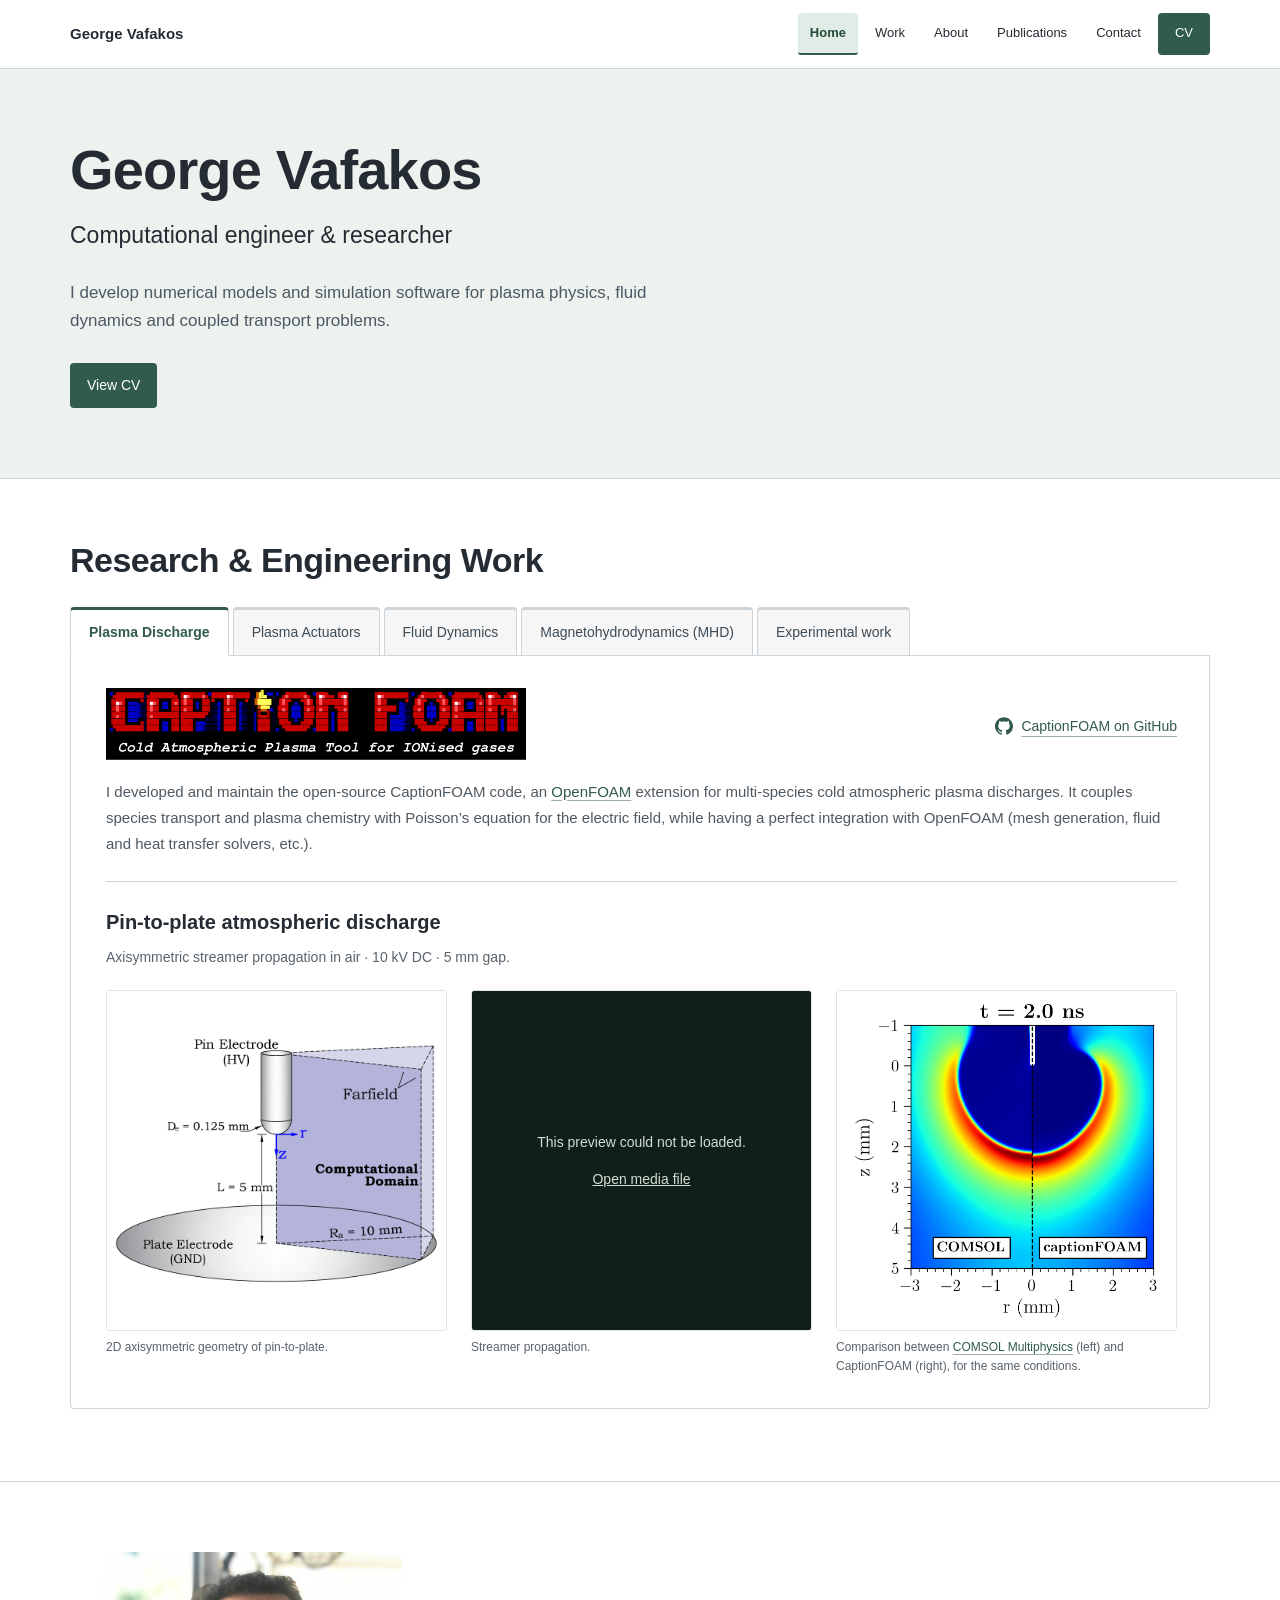
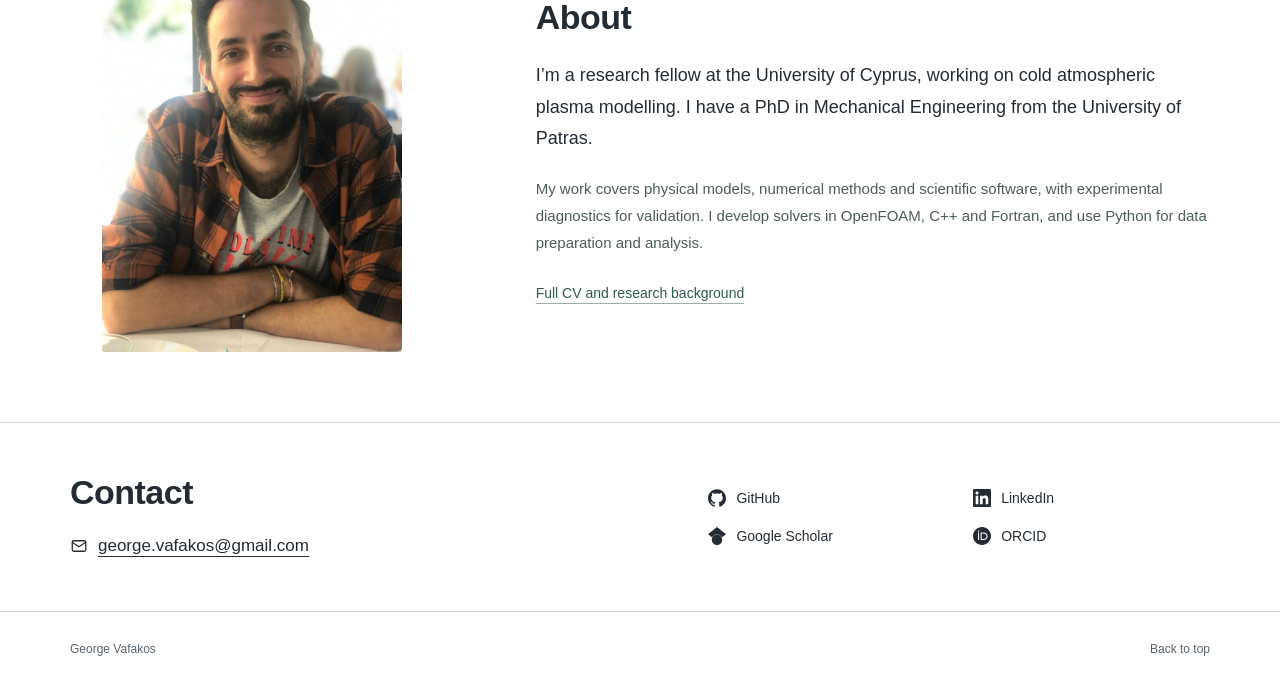
==== commit 4d36b475: "Publish portfolio (25f2788)" ====
--- a/index.html
+++ b/index.html
@@ -1,4 +1,4 @@
-<!DOCTYPE html><html lang="en"><head><meta charset="UTF-8"><meta name="viewport" content="width=device-width, initial-scale=1"><meta name="description" content="George Vafakos — computational engineer and researcher working on plasma physics, fluid dynamics and numerical methods."><meta name="theme-color" content="#ffffff"><meta property="og:title" content="George Vafakos — Computational Engineering &amp; Research"><meta property="og:description" content="George Vafakos — computational engineer and researcher working on plasma physics, fluid dynamics and numerical methods."><meta property="og:type" content="website"><link rel="icon" type="image/svg+xml" href="/favicon.svg"><title>George Vafakos — Computational Engineering &amp; Research</title><link rel="stylesheet" href="/_astro/profile.C_FWeQPQ.css"><link rel="stylesheet" href="/_astro/index.DhJ5LA6G.css"></head><body><a class="skip-link" href="#main">Skip to content</a><header class="site-header" id="site-header"><div class="header-inner container"><a class="brand" href="/" aria-label="George Vafakos — home">George Vafakos</a><button class="menu-toggle" aria-controls="main-nav" aria-expanded="false"><span>Menu</span><span class="menu-symbol" aria-hidden="true">+</span></button><nav id="main-nav" aria-label="Main navigation"><a href="/#home" data-section-link="home" aria-current="location">Home</a><a href="/#work" data-section-link="work">Work</a><a href="/#about" data-section-link="about">About</a><a href="/cv/#publications">Publications</a><a href="/#contact" data-section-link="contact">Contact</a><a class="nav-cv" href="/cv/">CV</a></nav></div></header><main id="main"><section id="home" class="hero" data-section aria-labelledby="hero-title"><div class="container"><h1 id="hero-title">George Vafakos</h1><p class="hero-role">Computational engineer & researcher</p><p class="hero-summary">I develop numerical models and simulation software for plasma physics, fluid dynamics and coupled transport problems.</p><div class="hero-links"><a class="button button-dark" href="/cv/">View CV</a></div></div></section><section id="work" class="work-section" data-section aria-labelledby="work-title"><div class="container"><div class="section-heading"><h2 id="work-title">Research &amp; engineering</h2></div><div class="work-browser" data-work-browser data-astro-cid-2hskl7zy><div class="work-tablist" role="tablist" aria-label="Explore work by field" hidden data-astro-cid-2hskl7zy><button type="button" id="work-tab-plasma-discharge" role="tab" aria-selected="true" aria-controls="work-results" tabindex="0" data-topic="plasma-discharge" data-description data-astro-cid-2hskl7zy>Plasma Discharge</button><button type="button" id="work-tab-plasma-actuators" role="tab" aria-selected="false" aria-controls="work-results" tabindex="-1" data-topic="plasma-actuators" data-description data-astro-cid-2hskl7zy>Plasma Actuators</button><button type="button" id="work-tab-fluid" role="tab" aria-selected="false" aria-controls="work-results" tabindex="-1" data-topic="fluid" data-description data-astro-cid-2hskl7zy>Fluid Dynamics</button><button type="button" id="work-tab-mhd" role="tab" aria-selected="false" aria-controls="work-results" tabindex="-1" data-topic="mhd" data-description data-astro-cid-2hskl7zy>Magnetohydrodynamics (MHD)</button><button type="button" id="work-tab-experimental" role="tab" aria-selected="false" aria-controls="work-results" tabindex="-1" data-topic="experimental" data-description data-astro-cid-2hskl7zy>Experimental work</button></div><div id="work-results" data-astro-cid-2hskl7zy><div class="work-summary" hidden data-astro-cid-2hskl7zy><p data-topic-description data-astro-cid-2hskl7zy></p></div><p class="work-result-count" role="status" aria-live="polite" aria-atomic="true" data-astro-cid-2hskl7zy></p><article id="cold-plasma" aria-labelledby="cold-plasma-title" class="project work-project" data-work-topics="plasma-discharge" data-astro-cid-2hskl7zy><div class="discharge-study" data-astro-cid-thzhyawa><div class="solver-introduction" data-astro-cid-thzhyawa><div class="solver-heading" data-astro-cid-thzhyawa><h3 id="cold-plasma-title" class="solver-brand" data-astro-cid-thzhyawa><img src="/images/plasma-discharge/captionfoam-banner.webp" alt="CaptionFOAM" width="3072" height="562" decoding="async" data-astro-cid-thzhyawa></h3><a class="text-link solver-link" href="https://github.com/InSilicoModellingGroup/CaptionFOAM" target="_blank" rel="noreferrer" data-astro-cid-thzhyawa><svg viewBox="0 0 24 24" width="18" height="18" fill="currentColor" aria-hidden="true" focusable="false" data-astro-cid-4g4rikql><path d="M12 .297c-6.63 0-12 5.373-12 12 0 5.303 3.438 9.8 8.205 11.385.6.113.82-.258.82-.577 0-.285-.01-1.04-.015-2.04-3.338.724-4.042-1.61-4.042-1.61C4.422 18.07 3.633 17.7 3.633 17.7c-1.087-.744.084-.729.084-.729 1.205.084 1.838 1.236 1.838 1.236 1.07 1.835 2.809 1.305 3.495.998.108-.776.417-1.305.76-1.605-2.665-.3-5.466-1.332-5.466-5.93 0-1.31.465-2.38 1.235-3.22-.135-.303-.54-1.523.105-3.176 0 0 1.005-.322 3.3 1.23.96-.267 1.98-.399 3-.405 1.02.006 2.04.138 3 .405 2.28-1.552 3.285-1.23 3.285-1.23.645 1.653.24 2.873.12 3.176.765.84 1.23 1.91 1.23 3.22 0 4.61-2.805 5.625-5.475 5.92.42.36.81 1.096.81 2.22 0 1.606-.015 2.896-.015 3.286 0 .315.21.69.825.57C20.565 22.092 24 17.592 24 12.297c0-6.627-5.373-12-12-12" data-astro-cid-4g4rikql></path></svg>CaptionFOAM on GitHub</a></div><p class="project-description" data-astro-cid-thzhyawa>I developed and maintain the open-source CaptionFOAM code, an <a class="inline-link" href="https://www.openfoam.com/" target="_blank" rel="noreferrer">OpenFOAM</a> extension for multi-species cold atmospheric plasma discharges. It couples species transport and plasma chemistry with Poisson’s equation for the electric field, while having a perfect integration with OpenFOAM (mesh generation, fluid and heat transfer solvers, etc.).</p></div><section class="discharge-example" aria-labelledby="cold-plasma-example-title" data-astro-cid-thzhyawa><h4 id="cold-plasma-example-title" data-astro-cid-thzhyawa>Pin-to-plate atmospheric discharge</h4><p class="example-description" data-astro-cid-thzhyawa>Axisymmetric streamer propagation in air · 10 kV DC · 5 mm gap.</p><div class="discharge-media" data-astro-cid-thzhyawa><figure class="media-frame has-asset media-light" style="--media-fit: contain; --media-aspect: 1.3076923076923077; --media-background: #fff" data-astro-cid-4kdynnrm><div class="media-stage" data-astro-cid-4kdynnrm><div class="media-content" style="--media-fit: contain; background: var(--media-background, #fff)" data-astro-cid-4kdynnrm><img class="preview-asset" src="/images/plasma-discharge/pin-plate-geometry.webp" alt="High-voltage pin above a grounded plate with a 5 mm gap, a 0.125 mm pin diameter and a 10 mm radial computational domain. The sketch shows the farfield boundary and cylindrical r and z coordinates." loading="lazy" decoding="async" data-astro-cid-4kdynnrm><p class="media-error" role="status" hidden data-astro-cid-4kdynnrm>This preview could not be loaded. <a href="/images/plasma-discharge/pin-plate-geometry.webp" data-astro-cid-4kdynnrm>Open media file</a></p></div><a class="image-expand" href="/images/plasma-discharge/pin-plate-geometry.webp" data-expand data-title="Pin-to-plate discharge geometry" aria-label="Expand pin-to-plate discharge geometry" aria-haspopup="dialog" data-astro-cid-4kdynnrm></a></div><figcaption data-astro-cid-4kdynnrm>2D axisymmetric geometry of pin-to-plate.</figcaption></figure><script type="module">document.querySelectorAll(`[data-video-controls]`).forEach(e=>{let t=e.closest(`figure`)?.querySelector(`video`),n=e.querySelector(`[data-video-toggle]`),r=e.querySelector(`[data-video-seek]`),i=e.querySelector(`[data-video-time]`),a=e.querySelector(`[data-video-fullscreen]`);if(!t)return;let o=e=>`${Math.floor(e/60)}:${String(Math.floor(e%60)).padStart(2,`0`)}`,s=()=>{let a=Number.isFinite(t.duration)?t.duration:0;e.toggleAttribute(`data-playing`,!t.paused),n.setAttribute(`aria-label`,`${t.paused?`Play`:`Pause`} ${e.dataset.label.toLowerCase()}`),r.max=String(a||1),r.value=String(t.currentTime),r.disabled=!a,r.setAttribute(`aria-valuetext`,`${o(t.currentTime)} of ${o(a)}`),i.textContent=`${o(t.currentTime)} / ${o(a)}`};n.addEventListener(`click`,()=>{t.paused?t.play().catch(()=>{}):t.pause()}),r.addEventListener(`input`,()=>{t.currentTime=Number(r.value)}),[`play`,`pause`,`timeupdate`,`loadedmetadata`,`durationchange`,`ended`].forEach(e=>t.addEventListener(e,s));let c=t;a.hidden=!t.requestFullscreen&&!c.webkitEnterFullscreen,a.addEventListener(`click`,async()=>{t.controls=!0;try{t.requestFullscreen?await t.requestFullscreen():c.webkitEnterFullscreen?.()}catch{t.controls=!1}}),document.addEventListener(`fullscreenchange`,()=>{t.controls=document.fullscreenElement===t}),t.addEventListener(`webkitendfullscreen`,()=>{t.controls=!1}),t.controls=!1,e.hidden=!1,s()});var e=(e,t)=>{let n=e.querySelector(`.animation-image`),r=e.querySelector(`.animation-still`),i=e.querySelector(`.animation-toggle`);n&&r&&i&&(t?n.src=n.dataset.src:n.removeAttribute(`src`),n.hidden=!t,r.hidden=t,i.textContent=t?`Pause animation`:`Play animation`,i.setAttribute(`aria-pressed`,String(t)))};document.addEventListener(`click`,t=>{let n=t.target.closest(`.animation-toggle`),r=n?.closest(`[data-animation]`);n&&r&&e(r,n.getAttribute(`aria-pressed`)!==`true`)}),window.matchMedia(`(prefers-reduced-motion: reduce)`).addEventListener(`change`,t=>{t.matches&&document.querySelectorAll(`[data-animation]`).forEach(t=>e(t,!1))}),document.addEventListener(`work:change`,()=>{document.querySelectorAll(`[data-animation]`).forEach(t=>{t.closest(`[hidden]`)&&e(t,!1)})});var t=e=>{let t=e.closest(`.media-content`),n=t?.querySelector(`.media-error`),r=t?.closest(`figure`)?.querySelector(`[data-expand]`);r&&(r.hidden=!0);let i=t?.closest(`figure`)?.querySelector(`[data-video-controls]`);i&&(i.hidden=!0),n&&(n.hidden=!1,t?.classList.add(`media-failed`))};document.addEventListener(`error`,e=>{if(e.target instanceof Element){let n=e.target.closest(`.preview-asset`);n&&t(n)}},!0),document.querySelectorAll(`.preview-asset`).forEach(e=>{e instanceof HTMLImageElement&&e.hasAttribute(`src`)&&e.complete&&!e.naturalWidth&&t(e)});</script><figure class="media-frame has-asset has-video media-light" style="--media-fit: contain; --media-aspect: 0.9713114754098361; --media-background: #fff" data-astro-cid-4kdynnrm><div class="media-stage" data-astro-cid-4kdynnrm><div class="media-content" style="--media-fit: contain; background: var(--media-background, #fff)" data-astro-cid-4kdynnrm><video id="video-pin-plate-discharge" class="preview-asset" data-autoplay muted loop playsinline controls preload="metadata" poster="/images/plasma-discharge/discharge-poster.webp" aria-label="CaptionFOAM animation of a streamer developing from a high-voltage pin towards a grounded plate in air. The original plot retains its r and z axes in millimetres and physical time labels from 0 to 2.1 nanoseconds." data-astro-cid-4kdynnrm><source src="/videos/plasma-discharge/pin-to-plate-discharge.mp4" type="video/mp4" data-astro-cid-4kdynnrm><a href="/videos/plasma-discharge/pin-to-plate-discharge.mp4" data-astro-cid-4kdynnrm>Download this simulation video</a></video><p class="media-error" role="status" hidden data-astro-cid-4kdynnrm>This preview could not be loaded. <a href="/videos/plasma-discharge/pin-to-plate-discharge.mp4" data-astro-cid-4kdynnrm>Open media file</a></p></div></div><div class="video-controls" data-video-controls data-label="CaptionFOAM pin-to-plate streamer simulation" hidden data-astro-cid-4kdynnrm><button type="button" data-video-toggle aria-label="Play captionfoam pin-to-plate streamer simulation" aria-controls="video-pin-plate-discharge" data-astro-cid-4kdynnrm><svg class="video-play-icon" viewBox="0 0 20 20" width="16" height="16" fill="currentColor" aria-hidden="true" data-astro-cid-4kdynnrm><path d="M5 3.5v13L16 10Z" data-astro-cid-4kdynnrm></path></svg><svg class="video-pause-icon" viewBox="0 0 20 20" width="16" height="16" fill="currentColor" aria-hidden="true" data-astro-cid-4kdynnrm><path d="M5 4h3v12H5zm7 0h3v12h-3z" data-astro-cid-4kdynnrm></path></svg></button><input type="range" data-video-seek min="0" max="1" step="0.01" value="0" aria-label="Seek through captionfoam pin-to-plate streamer simulation" aria-controls="video-pin-plate-discharge" data-astro-cid-4kdynnrm><span data-video-time aria-hidden="true" data-astro-cid-4kdynnrm>0:00</span><button type="button" data-video-fullscreen aria-label="Full screen: CaptionFOAM pin-to-plate streamer simulation" aria-controls="video-pin-plate-discharge" data-astro-cid-4kdynnrm><svg viewBox="0 0 20 20" width="16" height="16" fill="none" stroke="currentColor" stroke-width="1.7" aria-hidden="true" data-astro-cid-4kdynnrm><path d="M7 3H3v4m10-4h4v4M3 13v4h4m10-4v4h-4" data-astro-cid-4kdynnrm></path></svg></button></div><figcaption data-astro-cid-4kdynnrm>Streamer propagation.</figcaption></figure><figure class="media-frame has-asset media-light" style="--media-fit: contain; --media-aspect: 0.964957264957265; --media-background: #fff" data-astro-cid-4kdynnrm><div class="media-stage" data-astro-cid-4kdynnrm><div class="media-content" style="--media-fit: contain; background: var(--media-background, #fff)" data-astro-cid-4kdynnrm><img class="preview-asset" src="/images/plasma-discharge/comsol-captionfoam-comparison.webp" alt="Side-by-side pin-to-plate discharge results at 2.0 nanoseconds, with COMSOL on the left and CaptionFOAM on the right. The original plot retains its radial and axial coordinates in millimetres." loading="lazy" decoding="async" data-astro-cid-4kdynnrm><p class="media-error" role="status" hidden data-astro-cid-4kdynnrm>This preview could not be loaded. <a href="/images/plasma-discharge/comsol-captionfoam-comparison.webp" data-astro-cid-4kdynnrm>Open media file</a></p></div><a class="image-expand" href="/images/plasma-discharge/comsol-captionfoam-comparison.webp" data-expand data-title="COMSOL Multiphysics and CaptionFOAM comparison" aria-label="Expand comsol multiphysics and captionfoam comparison" aria-haspopup="dialog" data-astro-cid-4kdynnrm></a></div><figcaption data-astro-cid-4kdynnrm>Comparison between <a class="inline-link" href="https://www.comsol.com/plasma-module" target="_blank" rel="noreferrer">COMSOL Multiphysics</a> (left) and CaptionFOAM (right), for the same conditions.</figcaption></figure></div></section></div></article><article id="flow-control" aria-labelledby="flow-control-title" class="project work-project project-actuators" data-work-topics="plasma-actuators" data-astro-cid-2hskl7zy><div class="actuator-study" data-actuator-study data-astro-cid-dkxz6xxh><div class="actuator-overview" data-astro-cid-dkxz6xxh><div class="project-copy" data-astro-cid-eykjg5xa><h3 id="flow-control-title" data-astro-cid-eykjg5xa>Plasma Actuators</h3><p class="project-description" data-astro-cid-eykjg5xa>Surface dielectric-barrier discharge (DBD) plasma actuators for active aerodynamic flow control. Depending on the power supply, they operate in AC or pulsed mode.</p><ul class="method-tags" aria-label="Methods and tools" data-astro-cid-eykjg5xa><li data-astro-cid-eykjg5xa><a class="inline-link" href="https://yplasma.tech/blog/ionic-wind-solid-state-cooling" target="_blank" rel="noreferrer" data-astro-cid-eykjg5xa>Ionic wind</a></li><li data-astro-cid-eykjg5xa><a class="inline-link" href="https://www.youtube.com/watch?v=-v67vVTGgIs" target="_blank" rel="noreferrer" data-astro-cid-eykjg5xa>Aerodynamic flow control</a></li><li data-astro-cid-eykjg5xa><a class="inline-link" href="https://github.com/GeorgeVafakos/plasmaFOAM" target="_blank" rel="noreferrer" data-astro-cid-eykjg5xa>OpenFOAM</a></li></ul><div class="project-publications" data-astro-cid-eykjg5xa><h4 data-astro-cid-eykjg5xa>Publications</h4><ul data-astro-cid-eykjg5xa><li data-astro-cid-eykjg5xa><a class="inline-link" href="https://doi.org/10.1063/5.0242676" title="A three-stage plasma model based on one-way coupling of plasma dynamics, ionic motion and fluid flow: application to DBD plasma actuators" target="_blank" rel="noreferrer" data-astro-cid-eykjg5xa>G. Vafakos, P. Papadopoulos &amp; P. Svarnas · Journal of Applied Physics · 2025</a></li><li data-astro-cid-eykjg5xa><a class="inline-link" href="https://doi.org/10.3390/app112411930" title="SDBD Flexible Plasma Actuator with Ag-Ink Electrodes: Experimental Assessment" target="_blank" rel="noreferrer" data-astro-cid-eykjg5xa>V. Papadimas et al. · Applied Sciences · 2021</a></li></ul></div></div><div class="actuator-geometry" data-astro-cid-dkxz6xxh><figure class="media-frame has-asset media-light" style="--media-fit: contain; --media-aspect: 2.682142857142857; --media-background: #fff" data-astro-cid-4kdynnrm><div class="media-stage" data-astro-cid-4kdynnrm><div class="media-content" style="--media-fit: contain; background: var(--media-background, #fff)" data-astro-cid-4kdynnrm><img class="preview-asset" src="/images/plasma-actuators/shared/actuator-geometry.webp" alt="Surface DBD actuator with an exposed high-voltage electrode and buried grounded electrode, separated by a dielectric barrier. Plasma forms above the dielectric surface." loading="lazy" decoding="async" data-astro-cid-4kdynnrm><p class="media-error" role="status" hidden data-astro-cid-4kdynnrm>This preview could not be loaded. <a href="/images/plasma-actuators/shared/actuator-geometry.webp" data-astro-cid-4kdynnrm>Open media file</a></p></div><a class="image-expand" href="/images/plasma-actuators/shared/actuator-geometry.webp" data-expand data-title="Surface DBD actuator geometry" aria-label="Expand surface dbd actuator geometry" aria-haspopup="dialog" data-astro-cid-4kdynnrm></a></div></figure></div></div><div class="voltage-tabs" role="tablist" aria-label="Actuator voltage mode" hidden data-astro-cid-dkxz6xxh><button type="button" role="tab" id="actuator-tab-sinusoidal" aria-controls="actuator-sinusoidal" aria-selected="true" tabindex="0" data-voltage="sinusoidal" data-astro-cid-dkxz6xxh>AC Voltage</button><button type="button" role="tab" id="actuator-tab-pulsed" aria-controls="actuator-pulsed" aria-selected="false" tabindex="-1" data-voltage="pulsed" data-astro-cid-dkxz6xxh>Pulsed Voltage</button></div><section class="voltage-panel" id="actuator-sinusoidal" aria-labelledby="actuator-title-sinusoidal" data-voltage-panel="sinusoidal" data-astro-cid-dkxz6xxh><h4 id="actuator-title-sinusoidal" class="voltage-title" data-astro-cid-dkxz6xxh>AC Voltage</h4><div class="mode-intro" data-astro-cid-dkxz6xxh><p data-astro-cid-dkxz6xxh>In AC operation, an induced fluid flow is generated by the <a class="inline-link" href="https://en.wikipedia.org/wiki/Electrohydrodynamics" target="_blank" rel="noreferrer">EHD force</a>.</p><p data-astro-cid-dkxz6xxh>During my PhD, I developed the <a class="inline-link" href="https://doi.org/10.1063/5.0242676" title="A three-stage plasma model based on one-way coupling of plasma dynamics, ionic motion and fluid flow: application to DBD plasma actuators" target="_blank" rel="noreferrer">three-stage model</a> for efficient multiscale plasma–flow coupling.</p></div><div class="actuator-results results-sinusoidal" data-astro-cid-dkxz6xxh><figure class="media-frame has-asset media-light" style="--media-fit: contain; --media-aspect: 1.6666666666666667; --media-background: #fff" data-astro-cid-4kdynnrm><div class="media-stage" data-astro-cid-4kdynnrm><div class="media-content" style="--media-fit: contain; background: var(--media-background, #fff)" data-astro-cid-4kdynnrm><img class="preview-asset" src="/images/plasma-actuators/sinusoidal/electric-potential.webp" alt="Contours of the applied electric potential around the actuator electrodes, with position in millimetres and a voltage colour scale in kilovolts." loading="lazy" decoding="async" data-astro-cid-4kdynnrm><p class="media-error" role="status" hidden data-astro-cid-4kdynnrm>This preview could not be loaded. <a href="/images/plasma-actuators/sinusoidal/electric-potential.webp" data-astro-cid-4kdynnrm>Open media file</a></p></div><a class="image-expand" href="/images/plasma-actuators/sinusoidal/electric-potential.webp" data-expand data-title="Applied electric potential" aria-label="Expand applied electric potential" aria-haspopup="dialog" data-astro-cid-4kdynnrm></a></div><figcaption data-astro-cid-4kdynnrm>Electrostatic potential of applied field.</figcaption></figure><figure class="media-frame has-asset has-video media-light" style="--media-fit: contain; --media-aspect: 2.6926406926406927; --media-background: #fff" data-astro-cid-4kdynnrm><div class="media-stage" data-astro-cid-4kdynnrm><div class="media-content" style="--media-fit: contain; background: var(--media-background, #fff)" data-astro-cid-4kdynnrm><video id="video-ac-charge-density" class="preview-asset" data-autoplay muted loop playsinline controls preload="metadata" poster="/images/plasma-actuators/sinusoidal/charge-density-poster.webp" aria-label="Animation of charge density evolving along the dielectric surface, with electrode positions and the original charge-density colour scale." data-astro-cid-4kdynnrm><source src="/videos/plasma-actuators/sinusoidal/charge-density.mp4" type="video/mp4" data-astro-cid-4kdynnrm><a href="/videos/plasma-actuators/sinusoidal/charge-density.mp4" data-astro-cid-4kdynnrm>Download this simulation video</a></video><p class="media-error" role="status" hidden data-astro-cid-4kdynnrm>This preview could not be loaded. <a href="/videos/plasma-actuators/sinusoidal/charge-density.mp4" data-astro-cid-4kdynnrm>Open media file</a></p></div></div><div class="video-controls" data-video-controls data-label="Charge-density evolution" hidden data-astro-cid-4kdynnrm><button type="button" data-video-toggle aria-label="Play charge-density evolution" aria-controls="video-ac-charge-density" data-astro-cid-4kdynnrm><svg class="video-play-icon" viewBox="0 0 20 20" width="16" height="16" fill="currentColor" aria-hidden="true" data-astro-cid-4kdynnrm><path d="M5 3.5v13L16 10Z" data-astro-cid-4kdynnrm></path></svg><svg class="video-pause-icon" viewBox="0 0 20 20" width="16" height="16" fill="currentColor" aria-hidden="true" data-astro-cid-4kdynnrm><path d="M5 4h3v12H5zm7 0h3v12h-3z" data-astro-cid-4kdynnrm></path></svg></button><input type="range" data-video-seek min="0" max="1" step="0.01" value="0" aria-label="Seek through charge-density evolution" aria-controls="video-ac-charge-density" data-astro-cid-4kdynnrm><span data-video-time aria-hidden="true" data-astro-cid-4kdynnrm>0:00</span><button type="button" data-video-fullscreen aria-label="Full screen: Charge-density evolution" aria-controls="video-ac-charge-density" data-astro-cid-4kdynnrm><svg viewBox="0 0 20 20" width="16" height="16" fill="none" stroke="currentColor" stroke-width="1.7" aria-hidden="true" data-astro-cid-4kdynnrm><path d="M7 3H3v4m10-4h4v4M3 13v4h4m10-4v4h-4" data-astro-cid-4kdynnrm></path></svg></button></div><figcaption data-astro-cid-4kdynnrm>Charge density transport within one voltage cycle, for 5 streamer discharges.</figcaption></figure><figure class="media-frame has-asset has-video media-light" style="--media-fit: contain; --media-aspect: 1.6355140186915889; --media-background: #fff" data-astro-cid-4kdynnrm><div class="media-stage" data-astro-cid-4kdynnrm><div class="media-content" style="--media-fit: contain; background: var(--media-background, #fff)" data-astro-cid-4kdynnrm><video id="video-ac-induced-flow" class="preview-asset" data-autoplay muted loop playsinline controls preload="metadata" poster="/images/plasma-actuators/sinusoidal/induced-flow-poster.webp" aria-label="Time-resolved velocity visualization of a surface jet and developing vortex induced by the DBD actuator." data-astro-cid-4kdynnrm><source src="/videos/plasma-actuators/sinusoidal/induced-flow.mp4" type="video/mp4" data-astro-cid-4kdynnrm><a href="/videos/plasma-actuators/sinusoidal/induced-flow.mp4" data-astro-cid-4kdynnrm>Download this simulation video</a></video><p class="media-error" role="status" hidden data-astro-cid-4kdynnrm>This preview could not be loaded. <a href="/videos/plasma-actuators/sinusoidal/induced-flow.mp4" data-astro-cid-4kdynnrm>Open media file</a></p></div></div><div class="video-controls" data-video-controls data-label="Induced flow and vortex development" hidden data-astro-cid-4kdynnrm><button type="button" data-video-toggle aria-label="Play induced flow and vortex development" aria-controls="video-ac-induced-flow" data-astro-cid-4kdynnrm><svg class="video-play-icon" viewBox="0 0 20 20" width="16" height="16" fill="currentColor" aria-hidden="true" data-astro-cid-4kdynnrm><path d="M5 3.5v13L16 10Z" data-astro-cid-4kdynnrm></path></svg><svg class="video-pause-icon" viewBox="0 0 20 20" width="16" height="16" fill="currentColor" aria-hidden="true" data-astro-cid-4kdynnrm><path d="M5 4h3v12H5zm7 0h3v12h-3z" data-astro-cid-4kdynnrm></path></svg></button><input type="range" data-video-seek min="0" max="1" step="0.01" value="0" aria-label="Seek through induced flow and vortex development" aria-controls="video-ac-induced-flow" data-astro-cid-4kdynnrm><span data-video-time aria-hidden="true" data-astro-cid-4kdynnrm>0:00</span><button type="button" data-video-fullscreen aria-label="Full screen: Induced flow and vortex development" aria-controls="video-ac-induced-flow" data-astro-cid-4kdynnrm><svg viewBox="0 0 20 20" width="16" height="16" fill="none" stroke="currentColor" stroke-width="1.7" aria-hidden="true" data-astro-cid-4kdynnrm><path d="M7 3H3v4m10-4h4v4M3 13v4h4m10-4v4h-4" data-astro-cid-4kdynnrm></path></svg></button></div><figcaption data-astro-cid-4kdynnrm>Induced flow and vortex development.</figcaption></figure><figure class="media-frame has-asset has-video media-light" style="--media-fit: contain; --media-aspect: 2.471563981042654; --media-background: #fff" data-astro-cid-4kdynnrm><div class="media-stage" data-astro-cid-4kdynnrm><div class="media-content" style="--media-fit: contain; background: var(--media-background, #fff)" data-astro-cid-4kdynnrm><video id="video-ac-schlieren-comparison" class="preview-asset" data-autoplay muted loop playsinline controls preload="metadata" poster="/images/plasma-actuators/sinusoidal/schlieren-comparison-poster.webp" aria-label="Experimental Schlieren contours compared with CFD results shown as black lines, using the three-stage plasma–flow coupling model." data-astro-cid-4kdynnrm><source src="/videos/plasma-actuators/sinusoidal/schlieren-comparison.mp4" type="video/mp4" data-astro-cid-4kdynnrm><a href="/videos/plasma-actuators/sinusoidal/schlieren-comparison.mp4" data-astro-cid-4kdynnrm>Download this simulation video</a></video><p class="media-error" role="status" hidden data-astro-cid-4kdynnrm>This preview could not be loaded. <a href="/videos/plasma-actuators/sinusoidal/schlieren-comparison.mp4" data-astro-cid-4kdynnrm>Open media file</a></p></div></div><div class="video-controls" data-video-controls data-label="CFD and Schlieren comparison" hidden data-astro-cid-4kdynnrm><button type="button" data-video-toggle aria-label="Play cfd and schlieren comparison" aria-controls="video-ac-schlieren-comparison" data-astro-cid-4kdynnrm><svg class="video-play-icon" viewBox="0 0 20 20" width="16" height="16" fill="currentColor" aria-hidden="true" data-astro-cid-4kdynnrm><path d="M5 3.5v13L16 10Z" data-astro-cid-4kdynnrm></path></svg><svg class="video-pause-icon" viewBox="0 0 20 20" width="16" height="16" fill="currentColor" aria-hidden="true" data-astro-cid-4kdynnrm><path d="M5 4h3v12H5zm7 0h3v12h-3z" data-astro-cid-4kdynnrm></path></svg></button><input type="range" data-video-seek min="0" max="1" step="0.01" value="0" aria-label="Seek through cfd and schlieren comparison" aria-controls="video-ac-schlieren-comparison" data-astro-cid-4kdynnrm><span data-video-time aria-hidden="true" data-astro-cid-4kdynnrm>0:00</span><button type="button" data-video-fullscreen aria-label="Full screen: CFD and Schlieren comparison" aria-controls="video-ac-schlieren-comparison" data-astro-cid-4kdynnrm><svg viewBox="0 0 20 20" width="16" height="16" fill="none" stroke="currentColor" stroke-width="1.7" aria-hidden="true" data-astro-cid-4kdynnrm><path d="M7 3H3v4m10-4h4v4M3 13v4h4m10-4v4h-4" data-astro-cid-4kdynnrm></path></svg></button></div><figcaption data-astro-cid-4kdynnrm>Compare experimental Schlieren contours and CFD (black lines), using the <a class="inline-link" href="https://doi.org/10.1063/5.0242676" title="A three-stage plasma model based on one-way coupling of plasma dynamics, ionic motion and fluid flow: application to DBD plasma actuators" target="_blank" rel="noreferrer">three-stage model</a>.</figcaption></figure></div></section><section class="voltage-panel" id="actuator-pulsed" aria-labelledby="actuator-title-pulsed" data-voltage-panel="pulsed" data-astro-cid-dkxz6xxh><h4 id="actuator-title-pulsed" class="voltage-title" data-astro-cid-dkxz6xxh>Pulsed Voltage</h4><div class="mode-intro" data-astro-cid-dkxz6xxh><p data-astro-cid-dkxz6xxh>In nanosecond pulsed mode, the short pulse produces negligible induced flow but generates a thermal <a class="inline-link" href="https://en.wikipedia.org/wiki/Shock_wave" target="_blank" rel="noreferrer">shock wave</a> that interacts with the boundary layer.</p></div><div class="actuator-results results-pulsed" data-astro-cid-dkxz6xxh><figure class="media-frame has-asset has-video media-light" style="--media-fit: contain; --media-aspect: 1.5617977528089888; --media-background: #fff" data-astro-cid-4kdynnrm><div class="media-stage" data-astro-cid-4kdynnrm><div class="media-content" style="--media-fit: contain; background: var(--media-background, #fff)" data-astro-cid-4kdynnrm><video id="video-ns-shock-propagation" class="preview-asset" data-autoplay muted loop playsinline controls preload="metadata" poster="/images/plasma-actuators/pulsed/shock-propagation-poster.webp" aria-label="Animation of a curved shock wave propagating away from the pulsed DBD actuator, with the original simulation-time label." data-astro-cid-4kdynnrm><source src="/videos/plasma-actuators/pulsed/shock-propagation.mp4" type="video/mp4" data-astro-cid-4kdynnrm><a href="/videos/plasma-actuators/pulsed/shock-propagation.mp4" data-astro-cid-4kdynnrm>Download this simulation video</a></video><p class="media-error" role="status" hidden data-astro-cid-4kdynnrm>This preview could not be loaded. <a href="/videos/plasma-actuators/pulsed/shock-propagation.mp4" data-astro-cid-4kdynnrm>Open media file</a></p></div></div><div class="video-controls" data-video-controls data-label="Shock-wave propagation" hidden data-astro-cid-4kdynnrm><button type="button" data-video-toggle aria-label="Play shock-wave propagation" aria-controls="video-ns-shock-propagation" data-astro-cid-4kdynnrm><svg class="video-play-icon" viewBox="0 0 20 20" width="16" height="16" fill="currentColor" aria-hidden="true" data-astro-cid-4kdynnrm><path d="M5 3.5v13L16 10Z" data-astro-cid-4kdynnrm></path></svg><svg class="video-pause-icon" viewBox="0 0 20 20" width="16" height="16" fill="currentColor" aria-hidden="true" data-astro-cid-4kdynnrm><path d="M5 4h3v12H5zm7 0h3v12h-3z" data-astro-cid-4kdynnrm></path></svg></button><input type="range" data-video-seek min="0" max="1" step="0.01" value="0" aria-label="Seek through shock-wave propagation" aria-controls="video-ns-shock-propagation" data-astro-cid-4kdynnrm><span data-video-time aria-hidden="true" data-astro-cid-4kdynnrm>0:00</span><button type="button" data-video-fullscreen aria-label="Full screen: Shock-wave propagation" aria-controls="video-ns-shock-propagation" data-astro-cid-4kdynnrm><svg viewBox="0 0 20 20" width="16" height="16" fill="none" stroke="currentColor" stroke-width="1.7" aria-hidden="true" data-astro-cid-4kdynnrm><path d="M7 3H3v4m10-4h4v4M3 13v4h4m10-4v4h-4" data-astro-cid-4kdynnrm></path></svg></button></div></figure><figure class="media-frame has-asset media-light" style="--media-fit: contain; --media-aspect: 1.3114754098360655; --media-background: #fff" data-astro-cid-4kdynnrm><div class="media-stage" data-astro-cid-4kdynnrm><div class="media-content" style="--media-fit: contain; background: var(--media-background, #fff)" data-astro-cid-4kdynnrm><img class="preview-asset" src="/images/plasma-actuators/pulsed/shock-position.webp" alt="Shock location in millimetres against time in microseconds for pulse voltages of 10, 20 and 30 kilovolts, with an acoustic-wave reference." loading="lazy" decoding="async" data-astro-cid-4kdynnrm><p class="media-error" role="status" hidden data-astro-cid-4kdynnrm>This preview could not be loaded. <a href="/images/plasma-actuators/pulsed/shock-position.webp" data-astro-cid-4kdynnrm>Open media file</a></p></div><a class="image-expand" href="/images/plasma-actuators/pulsed/shock-position.webp" data-expand data-title="Shock position" aria-label="Expand shock position" aria-haspopup="dialog" data-astro-cid-4kdynnrm></a></div><figcaption data-astro-cid-4kdynnrm>Shock position for voltage amplitudes.</figcaption></figure><figure class="media-frame has-asset media-light" style="--media-fit: contain; --media-aspect: 1.3114754098360655; --media-background: #fff" data-astro-cid-4kdynnrm><div class="media-stage" data-astro-cid-4kdynnrm><div class="media-content" style="--media-fit: contain; background: var(--media-background, #fff)" data-astro-cid-4kdynnrm><img class="preview-asset" src="/images/plasma-actuators/pulsed/shock-speed.webp" alt="Shock speed in metres per second and Mach number against time in microseconds for pulse voltages of 10, 20 and 30 kilovolts, with an acoustic-wave reference." loading="lazy" decoding="async" data-astro-cid-4kdynnrm><p class="media-error" role="status" hidden data-astro-cid-4kdynnrm>This preview could not be loaded. <a href="/images/plasma-actuators/pulsed/shock-speed.webp" data-astro-cid-4kdynnrm>Open media file</a></p></div><a class="image-expand" href="/images/plasma-actuators/pulsed/shock-speed.webp" data-expand data-title="Shock speed and Mach number" aria-label="Expand shock speed and mach number" aria-haspopup="dialog" data-astro-cid-4kdynnrm></a></div><figcaption data-astro-cid-4kdynnrm>Shock speed and Mach number.</figcaption></figure></div><p class="mode-note" data-astro-cid-dkxz6xxh>Shock position and speed for 10, 20 and 30 kV pulses.</p></section></div><script type="module">document.querySelectorAll(`[data-actuator-study]`).forEach(e=>{let t=e.querySelector(`.voltage-tabs`),n=Array.from(t.querySelectorAll(`[role="tab"]`)),r=Array.from(e.querySelectorAll(`[data-voltage-panel]`)),i=e=>{n.forEach(t=>{let n=t===e;t.setAttribute(`aria-selected`,String(n)),t.tabIndex=n?0:-1}),r.forEach(t=>{t.hidden=t.dataset.voltagePanel!==e.dataset.voltage}),document.dispatchEvent(new Event(`work:change`))};r.forEach(e=>{e.setAttribute(`role`,`tabpanel`),e.setAttribute(`aria-labelledby`,`actuator-tab-${e.dataset.voltagePanel}`),e.tabIndex=0,e.querySelector(`.voltage-title`).hidden=!0}),n.forEach((e,t)=>{e.addEventListener(`click`,()=>i(e)),e.addEventListener(`keydown`,e=>{let r;switch(e.key){case`ArrowRight`:r=(t+1)%n.length;break;case`ArrowLeft`:r=(t-1+n.length)%n.length;break;case`Home`:r=0;break;case`End`:r=n.length-1;break;default:return}e.preventDefault(),i(n[r]),n[r].focus({preventScroll:!0})})}),t.hidden=!1,i(n[0])});</script></article><article id="jet-flow" aria-labelledby="jet-flow-title" class="project work-project" data-work-topics="fluid" data-astro-cid-2hskl7zy><div class="results-study" data-astro-cid-6xqolprz><div class="project-copy" data-astro-cid-eykjg5xa><h3 id="jet-flow-title" data-astro-cid-eykjg5xa>Jet Flow - Air/Helium Mixing</h3><p class="project-description" data-astro-cid-eykjg5xa>Modelling of laminar and turbulent helium jets in quiescent atmospheric air. A dynamic LES subgrid model is used for describing the turbulence.</p></div><div class="results-media" data-astro-cid-6xqolprz><figure class="media-frame has-asset has-video media-light" style="--media-fit: contain; --media-aspect: 1.566326530612245; --media-background: #fff" data-astro-cid-4kdynnrm><div class="media-stage" data-astro-cid-4kdynnrm><div class="media-content" style="--media-fit: contain; background: var(--media-background, #fff)" data-astro-cid-4kdynnrm><video id="video-helium-jet-regimes" class="preview-asset" data-autoplay muted loop playsinline controls preload="metadata" poster="/images/fluid-dynamics/jet-flow/laminar-turbulent-poster.webp" aria-label="Side-by-side CFD animation of helium mass fraction in laminar and turbulent jets, showing smooth transport and turbulent mixing." data-astro-cid-4kdynnrm><source src="/videos/fluid-dynamics/jet-flow/laminar-turbulent.mp4" type="video/mp4" data-astro-cid-4kdynnrm><a href="/videos/fluid-dynamics/jet-flow/laminar-turbulent.mp4" data-astro-cid-4kdynnrm>Download this simulation video</a></video><p class="media-error" role="status" hidden data-astro-cid-4kdynnrm>This preview could not be loaded. <a href="/videos/fluid-dynamics/jet-flow/laminar-turbulent.mp4" data-astro-cid-4kdynnrm>Open media file</a></p></div></div><div class="video-controls" data-video-controls data-label="Laminar and turbulent helium jets" hidden data-astro-cid-4kdynnrm><button type="button" data-video-toggle aria-label="Play laminar and turbulent helium jets" aria-controls="video-helium-jet-regimes" data-astro-cid-4kdynnrm><svg class="video-play-icon" viewBox="0 0 20 20" width="16" height="16" fill="currentColor" aria-hidden="true" data-astro-cid-4kdynnrm><path d="M5 3.5v13L16 10Z" data-astro-cid-4kdynnrm></path></svg><svg class="video-pause-icon" viewBox="0 0 20 20" width="16" height="16" fill="currentColor" aria-hidden="true" data-astro-cid-4kdynnrm><path d="M5 4h3v12H5zm7 0h3v12h-3z" data-astro-cid-4kdynnrm></path></svg></button><input type="range" data-video-seek min="0" max="1" step="0.01" value="0" aria-label="Seek through laminar and turbulent helium jets" aria-controls="video-helium-jet-regimes" data-astro-cid-4kdynnrm><span data-video-time aria-hidden="true" data-astro-cid-4kdynnrm>0:00</span><button type="button" data-video-fullscreen aria-label="Full screen: Laminar and turbulent helium jets" aria-controls="video-helium-jet-regimes" data-astro-cid-4kdynnrm><svg viewBox="0 0 20 20" width="16" height="16" fill="none" stroke="currentColor" stroke-width="1.7" aria-hidden="true" data-astro-cid-4kdynnrm><path d="M7 3H3v4m10-4h4v4M3 13v4h4m10-4v4h-4" data-astro-cid-4kdynnrm></path></svg></button></div><figcaption data-astro-cid-4kdynnrm>Simulation of the <a class="inline-link" href="https://igniteplasma.eu/computational-fluid-dynamics-cfd-simulation-of-plasma-jet-gas-dynamics/" target="_blank" rel="noreferrer">IgnitePLASMA platform</a>, as part of an EIC Pathfinder project.</figcaption></figure><figure class="media-frame has-asset media-light" style="--media-fit: contain; --media-aspect: 1.7777777777777777; --media-background: #fff" data-astro-cid-4kdynnrm><div class="media-stage" data-astro-cid-4kdynnrm><div class="media-content" style="--media-fit: contain; background: var(--media-background, #fff)" data-astro-cid-4kdynnrm><img class="preview-asset" src="/images/fluid-dynamics/jet-flow/schlieren-comparison.webp" alt="Experimental Schlieren images and CFD results for helium jets, compared in two pairs at flow rates of 0.3 and 1.0 standard litres per minute." loading="lazy" decoding="async" data-astro-cid-4kdynnrm><p class="media-error" role="status" hidden data-astro-cid-4kdynnrm>This preview could not be loaded. <a href="/images/fluid-dynamics/jet-flow/schlieren-comparison.webp" data-astro-cid-4kdynnrm>Open media file</a></p></div><a class="image-expand" href="/images/fluid-dynamics/jet-flow/schlieren-comparison.webp" data-expand data-title="Helium jets — CFD and Schlieren comparison" aria-label="Expand helium jets — cfd and schlieren comparison" aria-haspopup="dialog" data-astro-cid-4kdynnrm></a></div><figcaption data-astro-cid-4kdynnrm>Comparison between CFD and experimental Schlieren photographs. This work was carried out in collaboration with the <a class="inline-link" href="https://www.lspm.cnrs.fr/en/home/" target="_blank" rel="noreferrer">Laboratoire des Sciences des Procédés et des Matériaux (LSPM–CNRS)</a>, Université Sorbonne Paris Nord, France. (<a class="inline-link" href="https://doi.org/10.48550/arXiv.2606.17068" title="Electrohydrodynamic coupling and stochastic branching in a miniaturized ns-pulsed He plasma jet" target="_blank" rel="noreferrer">arXiv:2606.17068</a>)</figcaption></figure></div></div></article><article id="mrf-cfd" aria-labelledby="mrf-cfd-title" class="project work-project" data-work-topics="fluid" data-astro-cid-2hskl7zy><div class="results-study" data-astro-cid-6xqolprz><div class="project-copy" data-astro-cid-eykjg5xa><h3 id="mrf-cfd-title" data-astro-cid-eykjg5xa>Rotating propeller using the MRF approach</h3><p class="project-description" data-astro-cid-eykjg5xa>Modelling of rotating components using the <a class="inline-link" href="https://ansyshelp.ansys.com/public/account/secured?returnurl=/Views/Secured/corp/v242/en/flu_th/flu_th_sec_mrf.html" target="_blank" rel="noreferrer">Multiple Reference Frame (MRF) approach</a>, on a fixed mesh that couples rotating and stationary flow regions.</p></div><div class="results-media results-equal-height" style="--first-column: 1.7437923250564333fr; --second-column: 1.8235294117647058fr;" data-astro-cid-6xqolprz><figure class="media-frame has-asset media-light" style="--media-fit: contain; --media-aspect: 1.7437923250564333; --media-background: #fff" data-astro-cid-4kdynnrm><div class="media-stage" data-astro-cid-4kdynnrm><div class="media-content" style="--media-fit: contain; background: var(--media-background, #fff)" data-astro-cid-4kdynnrm><img class="preview-asset" src="/images/fluid-dynamics/mrf/stirred-tank.webp" alt="CFD streamlines around the rotating impeller inside a cylindrical stirred tank reactor." loading="lazy" decoding="async" data-astro-cid-4kdynnrm><p class="media-error" role="status" hidden data-astro-cid-4kdynnrm>This preview could not be loaded. <a href="/images/fluid-dynamics/mrf/stirred-tank.webp" data-astro-cid-4kdynnrm>Open media file</a></p></div><a class="image-expand" href="/images/fluid-dynamics/mrf/stirred-tank.webp" data-expand data-title="Stirred tank reactor" aria-label="Expand stirred tank reactor" aria-haspopup="dialog" data-astro-cid-4kdynnrm></a></div><figcaption data-astro-cid-4kdynnrm>Continuous stirred tank reactor at 120 RPM.</figcaption></figure><figure class="media-frame has-asset media-light" style="--media-fit: contain; --media-aspect: 1.8235294117647058; --media-background: #fff" data-astro-cid-4kdynnrm><div class="media-stage" data-astro-cid-4kdynnrm><div class="media-content" style="--media-fit: contain; background: var(--media-background, #fff)" data-astro-cid-4kdynnrm><img class="preview-asset" src="/images/fluid-dynamics/mrf/ship-propeller.webp" alt="Velocity-coloured CFD streamlines around the propeller behind a tanker ship hull." loading="lazy" decoding="async" data-astro-cid-4kdynnrm><p class="media-error" role="status" hidden data-astro-cid-4kdynnrm>This preview could not be loaded. <a href="/images/fluid-dynamics/mrf/ship-propeller.webp" data-astro-cid-4kdynnrm>Open media file</a></p></div><a class="image-expand" href="/images/fluid-dynamics/mrf/ship-propeller.webp" data-expand data-title="Tanker ship propeller" aria-label="Expand tanker ship propeller" aria-haspopup="dialog" data-astro-cid-4kdynnrm></a></div><figcaption data-astro-cid-4kdynnrm>Steady-state solution of a tanker ship propeller using the <a class="inline-link" href="https://www.youtube.com/watch?v=OOILoJ1zuiw" target="_blank" rel="noreferrer">SIMPLE</a> algorithm and a k–ε RANS turbulence model.</figcaption></figure></div></div></article><article id="naca0015-airfoil" aria-labelledby="naca0015-airfoil-title" class="project work-project" data-work-topics="fluid" data-astro-cid-2hskl7zy><div class="results-study" data-astro-cid-6xqolprz><div class="project-copy" data-astro-cid-eykjg5xa><h3 id="naca0015-airfoil-title" data-astro-cid-eykjg5xa>NACA 0015 Airfoil</h3><p class="project-description" data-astro-cid-eykjg5xa>NACA 0015 at 15° angle-of-attack, using steady-state RANS with the <a class="inline-link" href="https://en.wikipedia.org/wiki/Spalart%E2%80%93Allmaras_turbulence_model" target="_blank" rel="noreferrer">Spalart–Allmaras</a> turbulence model, using a C-type structured mesh. The flow is separated at this AoA.</p></div><div class="results-media results-with-details" style="--primary-fraction: 0.6800176056338028; --primary-offset: 8.927725495183289px; --detail-gap: 16px;" data-astro-cid-6xqolprz><figure class="media-frame has-asset media-light" style="--media-fit: contain; --media-aspect: 1.7437923250564333; --media-background: #fff" data-astro-cid-4kdynnrm><div class="media-stage" data-astro-cid-4kdynnrm><div class="media-content" style="--media-fit: contain; background: var(--media-background, #fff)" data-astro-cid-4kdynnrm><img class="preview-asset" src="/images/fluid-dynamics/airfoil/naca0015-aoa15.webp" alt="Velocity magnitude contours and streamlines around a NACA 0015 airfoil at 15 degrees angle-of-attack, with recirculation above the airfoil." loading="lazy" decoding="async" data-astro-cid-4kdynnrm><p class="media-error" role="status" hidden data-astro-cid-4kdynnrm>This preview could not be loaded. <a href="/images/fluid-dynamics/airfoil/naca0015-aoa15.webp" data-astro-cid-4kdynnrm>Open media file</a></p></div><a class="image-expand" href="/images/fluid-dynamics/airfoil/naca0015-aoa15.webp" data-expand data-title="NACA 0015 at 15° angle-of-attack" aria-label="Expand naca 0015 at 15° angle-of-attack" aria-haspopup="dialog" data-astro-cid-4kdynnrm></a></div></figure><div class="results-details" data-astro-cid-6xqolprz><figure class="media-frame has-asset media-light" style="--media-fit: contain; --media-aspect: 1.6410835214446953; --media-background: #fff" data-astro-cid-4kdynnrm><div class="media-stage" data-astro-cid-4kdynnrm><div class="media-content" style="--media-fit: contain; background: var(--media-background, #fff)" data-astro-cid-4kdynnrm><img class="preview-asset" src="/images/fluid-dynamics/airfoil/c-grid.webp" alt="Full C-shaped computational domain surrounding the NACA 0015 airfoil." loading="lazy" decoding="async" data-astro-cid-4kdynnrm><p class="media-error" role="status" hidden data-astro-cid-4kdynnrm>This preview could not be loaded. <a href="/images/fluid-dynamics/airfoil/c-grid.webp" data-astro-cid-4kdynnrm>Open media file</a></p></div><a class="image-expand" href="/images/fluid-dynamics/airfoil/c-grid.webp" data-expand data-title="NACA 0015 — C-grid domain" aria-label="Expand naca 0015 — c-grid domain" aria-haspopup="dialog" data-astro-cid-4kdynnrm></a></div></figure><figure class="media-frame has-asset media-light" style="--media-fit: contain; --media-aspect: 1.6410835214446953; --media-background: #fff" data-astro-cid-4kdynnrm><div class="media-stage" data-astro-cid-4kdynnrm><div class="media-content" style="--media-fit: contain; background: var(--media-background, #fff)" data-astro-cid-4kdynnrm><img class="preview-asset" src="/images/fluid-dynamics/airfoil/mesh.webp" alt="Structured computational mesh around the NACA 0015 airfoil, refined near its surface and in the wake." loading="lazy" decoding="async" data-astro-cid-4kdynnrm><p class="media-error" role="status" hidden data-astro-cid-4kdynnrm>This preview could not be loaded. <a href="/images/fluid-dynamics/airfoil/mesh.webp" data-astro-cid-4kdynnrm>Open media file</a></p></div><a class="image-expand" href="/images/fluid-dynamics/airfoil/mesh.webp" data-expand data-title="NACA 0015 — computational mesh" aria-label="Expand naca 0015 — computational mesh" aria-haspopup="dialog" data-astro-cid-4kdynnrm></a></div></figure></div></div></div></article><article id="numerical-methods" aria-labelledby="numerical-methods-title" class="project work-project project-study" data-work-topics="mhd" data-astro-cid-2hskl7zy><div class="study-overview" data-astro-cid-2hskl7zy><div class="project-copy" data-astro-cid-eykjg5xa><h3 id="numerical-methods-title" data-astro-cid-eykjg5xa>Liquid-metal cooling for fusion reactors</h3><p class="project-description" data-astro-cid-eykjg5xa>The full <a class="inline-link" href="https://en.wikipedia.org/wiki/Magnetohydrodynamics" target="_blank" rel="noreferrer">MHD</a> equations are solved using the <a class="inline-link" href="https://github.com/GeorgeVafakos/UoPfluid" target="_blank" rel="noreferrer">UoPfluid</a> in-house Fortran finite-volume code for fusion-reactor cooling under the influence of strong magnetic fields.</p><ul class="method-tags" aria-label="Methods and tools" data-astro-cid-eykjg5xa><li data-astro-cid-eykjg5xa><a class="inline-link" href="http://dx.doi.org/10.1016/j.compfluid.2015.05.025" target="_blank" rel="noreferrer" data-astro-cid-eykjg5xa>CVP method</a></li><li data-astro-cid-eykjg5xa><a class="inline-link" href="https://www.comsol.com/support/learning-center/course/modeling-magnetohydrodynamic-flow-302/introduction-to-magnetohydrodynamic-flow-modeling-101712" target="_blank" rel="noreferrer" data-astro-cid-eykjg5xa>Hunt’s case</a></li></ul><div class="project-publications" data-astro-cid-eykjg5xa><h4 data-astro-cid-eykjg5xa>Publications</h4><ul data-astro-cid-eykjg5xa><li data-astro-cid-eykjg5xa><a class="inline-link" href="https://doi.org/10.1016/j.fusengdes.2020.111477" title="A grid stretching technique for efficient capturing of the MHD boundary layers — G. P. Vafakos &amp; P. K. Papadopoulos" target="_blank" rel="noreferrer" data-astro-cid-eykjg5xa>G. Vafakos &amp; P. Papadopoulos · Fusion Engineering &amp; Design · 2020</a></li><li data-astro-cid-eykjg5xa><a class="inline-link" href="https://doi.org/10.1002/fld.5117" title="Improved implicit potential method for incompressible flows on a fully collocated mesh" target="_blank" rel="noreferrer" data-astro-cid-eykjg5xa>G. Vafakos, A. Kafkas &amp; P. Papadopoulos · Int J Num Meth in Fluids · 2022</a></li></ul></div></div><div class="study-geometry" data-astro-cid-2hskl7zy><figure class="media-frame has-asset media-light" style="--media-fit: contain; --media-aspect: 1.6; --media-background: #fff" data-astro-cid-4kdynnrm><div class="media-stage" data-astro-cid-4kdynnrm><div class="media-content" style="--media-fit: contain; background: var(--media-background, #fff)" data-astro-cid-4kdynnrm><img class="preview-asset" src="/images/mhd/hunt-problem.webp" alt="Original poster diagram of a square duct of side a, with streamwise velocity along z and a transverse magnetic field B zero along y. For Hunt flow, the top and bottom walls conduct electricity and the sidewalls are insulating." loading="lazy" decoding="async" data-astro-cid-4kdynnrm><p class="media-error" role="status" hidden data-astro-cid-4kdynnrm>This preview could not be loaded. <a href="/images/mhd/hunt-problem.webp" data-astro-cid-4kdynnrm>Open media file</a></p></div><a class="image-expand" href="/images/mhd/hunt-problem.webp" data-expand data-title="Hunt flow — problem geometry" aria-label="Expand hunt flow — problem geometry" aria-haspopup="dialog" data-astro-cid-4kdynnrm></a></div><figcaption data-astro-cid-4kdynnrm>Square duct with external magnetic field B₀ perpendicular to the flow.</figcaption></figure></div></div><div class="media-series" data-astro-cid-ra5y57r2><div class="media-series-scroll" tabindex="0" role="region" aria-label="Hunt velocity profiles by Hartmann number" aria-describedby="hunt-ha0-series-caption" data-astro-cid-ra5y57r2><div class="media-series-row" data-astro-cid-ra5y57r2><figure class="media-frame has-asset media-light" style="--media-fit: contain; --media-aspect: 1.6; --media-background: #fff" data-astro-cid-4kdynnrm><div class="media-stage" data-astro-cid-4kdynnrm><div class="media-content" style="--media-fit: contain; background: var(--media-background, #fff)" data-astro-cid-4kdynnrm><img class="preview-asset" src="/images/mhd/hunt-ha0.webp" alt="Original 3D streamwise-velocity surface for Hunt’s square-duct case at Hartmann number 0, extracted from the 2018 poster with its original axes and colour scale." loading="lazy" decoding="async" data-astro-cid-4kdynnrm><p class="media-error" role="status" hidden data-astro-cid-4kdynnrm>This preview could not be loaded. <a href="/images/mhd/hunt-ha0.webp" data-astro-cid-4kdynnrm>Open media file</a></p></div><a class="image-expand" href="/images/mhd/hunt-ha0.webp" data-expand data-title="Hunt’s case — Ha = 0" aria-label="Expand hunt’s case — ha = 0" aria-haspopup="dialog" data-astro-cid-4kdynnrm></a></div></figure><figure class="media-frame has-asset media-light" style="--media-fit: contain; --media-aspect: 1.6; --media-background: #fff" data-astro-cid-4kdynnrm><div class="media-stage" data-astro-cid-4kdynnrm><div class="media-content" style="--media-fit: contain; background: var(--media-background, #fff)" data-astro-cid-4kdynnrm><img class="preview-asset" src="/images/mhd/hunt-ha5.webp" alt="Original 3D streamwise-velocity surface for Hunt’s square-duct case at Hartmann number 5, extracted from the 2018 poster with its original axes and colour scale." loading="lazy" decoding="async" data-astro-cid-4kdynnrm><p class="media-error" role="status" hidden data-astro-cid-4kdynnrm>This preview could not be loaded. <a href="/images/mhd/hunt-ha5.webp" data-astro-cid-4kdynnrm>Open media file</a></p></div><a class="image-expand" href="/images/mhd/hunt-ha5.webp" data-expand data-title="Hunt’s case — Ha = 5" aria-label="Expand hunt’s case — ha = 5" aria-haspopup="dialog" data-astro-cid-4kdynnrm></a></div></figure><figure class="media-frame has-asset media-light" style="--media-fit: contain; --media-aspect: 1.6; --media-background: #fff" data-astro-cid-4kdynnrm><div class="media-stage" data-astro-cid-4kdynnrm><div class="media-content" style="--media-fit: contain; background: var(--media-background, #fff)" data-astro-cid-4kdynnrm><img class="preview-asset" src="/images/mhd/hunt-ha10.webp" alt="Original 3D streamwise-velocity surface for Hunt’s square-duct case at Hartmann number 10, extracted from the 2018 poster with its original axes and colour scale." loading="lazy" decoding="async" data-astro-cid-4kdynnrm><p class="media-error" role="status" hidden data-astro-cid-4kdynnrm>This preview could not be loaded. <a href="/images/mhd/hunt-ha10.webp" data-astro-cid-4kdynnrm>Open media file</a></p></div><a class="image-expand" href="/images/mhd/hunt-ha10.webp" data-expand data-title="Hunt’s case — Ha = 10" aria-label="Expand hunt’s case — ha = 10" aria-haspopup="dialog" data-astro-cid-4kdynnrm></a></div></figure><figure class="media-frame has-asset media-light" style="--media-fit: contain; --media-aspect: 1.6; --media-background: #fff" data-astro-cid-4kdynnrm><div class="media-stage" data-astro-cid-4kdynnrm><div class="media-content" style="--media-fit: contain; background: var(--media-background, #fff)" data-astro-cid-4kdynnrm><img class="preview-asset" src="/images/mhd/hunt-ha30.webp" alt="Original 3D streamwise-velocity surface for Hunt’s square-duct case at Hartmann number 30, extracted from the 2018 poster with its original axes and colour scale." loading="lazy" decoding="async" data-astro-cid-4kdynnrm><p class="media-error" role="status" hidden data-astro-cid-4kdynnrm>This preview could not be loaded. <a href="/images/mhd/hunt-ha30.webp" data-astro-cid-4kdynnrm>Open media file</a></p></div><a class="image-expand" href="/images/mhd/hunt-ha30.webp" data-expand data-title="Hunt’s case — Ha = 30" aria-label="Expand hunt’s case — ha = 30" aria-haspopup="dialog" data-astro-cid-4kdynnrm></a></div></figure><figure class="media-frame has-asset media-light" style="--media-fit: contain; --media-aspect: 1.6; --media-background: #fff" data-astro-cid-4kdynnrm><div class="media-stage" data-astro-cid-4kdynnrm><div class="media-content" style="--media-fit: contain; background: var(--media-background, #fff)" data-astro-cid-4kdynnrm><img class="preview-asset" src="/images/mhd/hunt-ha50.webp" alt="Original 3D streamwise-velocity surface for Hunt’s square-duct case at Hartmann number 50, extracted from the 2018 poster with its original axes and colour scale." loading="lazy" decoding="async" data-astro-cid-4kdynnrm><p class="media-error" role="status" hidden data-astro-cid-4kdynnrm>This preview could not be loaded. <a href="/images/mhd/hunt-ha50.webp" data-astro-cid-4kdynnrm>Open media file</a></p></div><a class="image-expand" href="/images/mhd/hunt-ha50.webp" data-expand data-title="Hunt’s case — Ha = 50" aria-label="Expand hunt’s case — ha = 50" aria-haspopup="dialog" data-astro-cid-4kdynnrm></a></div></figure></div></div><p class="series-caption" id="hunt-ha0-series-caption" data-astro-cid-ra5y57r2>Partially conducting side walls: MHD normalised velocity profiles for increasing Hartmann numbers (i.e., magnetic field strength).</p></div><div class="mhd-equations" aria-labelledby="mhd-equations-title" data-astro-cid-kbd22zf2><div class="equation-column" data-astro-cid-kbd22zf2><h4 id="mhd-equations-title" data-astro-cid-kbd22zf2>Dimensionless MHD equations</h4><div class="equation-row equation-momentum" data-astro-cid-kbd22zf2><h5 id="equation-momentum" data-astro-cid-kbd22zf2>Momentum</h5><div class="equation-math" tabindex="0" role="group" aria-labelledby="equation-momentum" data-astro-cid-kbd22zf2><div class="equation-wide" data-astro-cid-kbd22zf2><span class="katex-display"><span class="katex"><span class="katex-mathml"><math xmlns="http://www.w3.org/1998/Math/MathML" display="block"><semantics><mrow><mfrac><mrow><mi mathvariant="normal">∂</mi><mi mathvariant="bold">U</mi></mrow><mrow><mi mathvariant="normal">∂</mi><mi>t</mi></mrow></mfrac><mo>+</mo><mo stretchy="false">(</mo><mi mathvariant="bold">U</mi><mo>⋅</mo><mi mathvariant="normal">∇</mi><mo stretchy="false">)</mo><mi mathvariant="bold">U</mi><mo>=</mo><mo>−</mo><mi mathvariant="normal">∇</mi><mi>p</mi><mo>+</mo><mfrac><mn>1</mn><mrow><mi mathvariant="normal">R</mi><mi mathvariant="normal">e</mi></mrow></mfrac><msup><mi mathvariant="normal">∇</mi><mn>2</mn></msup><mi mathvariant="bold">U</mi><mo>+</mo><mfrac><msup><mrow><mi mathvariant="normal">H</mi><mi mathvariant="normal">a</mi></mrow><mn>2</mn></msup><mrow><mrow><mi mathvariant="normal">R</mi><mi mathvariant="normal">e</mi></mrow><mtext> </mtext><msub><mi>R</mi><mi>m</mi></msub></mrow></mfrac><mo stretchy="false">(</mo><mi mathvariant="bold">B</mi><mo>⋅</mo><mi mathvariant="normal">∇</mi><mo stretchy="false">)</mo><mi mathvariant="bold">B</mi><mo>−</mo><mfrac><msup><mrow><mi mathvariant="normal">H</mi><mi mathvariant="normal">a</mi></mrow><mn>2</mn></msup><mrow><mn>2</mn><mrow><mi mathvariant="normal">R</mi><mi mathvariant="normal">e</mi></mrow><mtext> </mtext><msub><mi>R</mi><mi>m</mi></msub></mrow></mfrac><mi mathvariant="normal">∇</mi><mo stretchy="false">∣</mo><mi mathvariant="bold">B</mi><msup><mo stretchy="false">∣</mo><mn>2</mn></msup></mrow><annotation encoding="application/x-tex">\frac{\partial \mathbf{U}}{\partial t} + (\mathbf{U}\cdot\nabla)\mathbf{U} = -\nabla p + \frac{1}{\mathrm{Re}}\nabla^2\mathbf{U} + \frac{\mathrm{Ha}^2}{\mathrm{Re}\,R_m}(\mathbf{B}\cdot\nabla)\mathbf{B} - \frac{\mathrm{Ha}^2}{2\mathrm{Re}\,R_m}\nabla\lvert\mathbf{B}\rvert^2</annotation></semantics></math></span><span class="katex-html" aria-hidden="true"><span class="katex-base"><span class="katex-strut" style="height:2.0574em;vertical-align:-0.686em;"></span><span class="mord"><span class="mopen nulldelimiter"></span><span class="mfrac"><span class="vlist-t vlist-t2"><span class="vlist-r"><span class="vlist" style="height:1.3714em;"><span style="top:-2.314em;"><span class="pstrut" style="height:3em;"></span><span class="mord"><span class="mord" style="margin-right:0.0556em;">∂</span><span class="mord mathnormal">t</span></span></span><span style="top:-3.23em;"><span class="pstrut" style="height:3em;"></span><span class="frac-line" style="border-bottom-width:0.04em;"></span></span><span style="top:-3.677em;"><span class="pstrut" style="height:3em;"></span><span class="mord"><span class="mord" style="margin-right:0.0556em;">∂</span><span class="mord mathbf">U</span></span></span></span><span class="vlist-s">​</span></span><span class="vlist-r"><span class="vlist" style="height:0.686em;"><span></span></span></span></span></span><span class="mclose nulldelimiter"></span></span><span class="mspace" style="margin-right:0.2222em;"></span><span class="mbin">+</span><span class="mspace" style="margin-right:0.2222em;"></span></span><span class="katex-base"><span class="katex-strut" style="height:1em;vertical-align:-0.25em;"></span><span class="mopen">(</span><span class="mord mathbf">U</span><span class="mspace" style="margin-right:0.2222em;"></span><span class="mbin">⋅</span><span class="mspace" style="margin-right:0.2222em;"></span></span><span class="katex-base"><span class="katex-strut" style="height:1em;vertical-align:-0.25em;"></span><span class="mord">∇</span><span class="mclose">)</span><span class="mord mathbf">U</span><span class="mspace" style="margin-right:0.2778em;"></span><span class="mrel">=</span><span class="mspace" style="margin-right:0.2778em;"></span></span><span class="katex-base"><span class="katex-strut" style="height:0.8778em;vertical-align:-0.1944em;"></span><span class="mord">−</span><span class="mord">∇</span><span class="mord mathnormal">p</span><span class="mspace" style="margin-right:0.2222em;"></span><span class="mbin">+</span><span class="mspace" style="margin-right:0.2222em;"></span></span><span class="katex-base"><span class="katex-strut" style="height:2.0074em;vertical-align:-0.686em;"></span><span class="mord"><span class="mopen nulldelimiter"></span><span class="mfrac"><span class="vlist-t vlist-t2"><span class="vlist-r"><span class="vlist" style="height:1.3214em;"><span style="top:-2.314em;"><span class="pstrut" style="height:3em;"></span><span class="mord"><span class="mord"><span class="mord mathrm">Re</span></span></span></span><span style="top:-3.23em;"><span class="pstrut" style="height:3em;"></span><span class="frac-line" style="border-bottom-width:0.04em;"></span></span><span style="top:-3.677em;"><span class="pstrut" style="height:3em;"></span><span class="mord"><span class="mord">1</span></span></span></span><span class="vlist-s">​</span></span><span class="vlist-r"><span class="vlist" style="height:0.686em;"><span></span></span></span></span></span><span class="mclose nulldelimiter"></span></span><span class="mord"><span class="mord">∇</span><span class="msupsub"><span class="vlist-t"><span class="vlist-r"><span class="vlist" style="height:0.8641em;"><span style="top:-3.113em;margin-right:0.05em;"><span class="pstrut" style="height:2.7em;"></span><span class="katex-sizing reset-size6 size3 mtight"><span class="mord mtight">2</span></span></span></span></span></span></span></span><span class="mord mathbf">U</span><span class="mspace" style="margin-right:0.2222em;"></span><span class="mbin">+</span><span class="mspace" style="margin-right:0.2222em;"></span></span><span class="katex-base"><span class="katex-strut" style="height:2.4003em;vertical-align:-0.836em;"></span><span class="mord"><span class="mopen nulldelimiter"></span><span class="mfrac"><span class="vlist-t vlist-t2"><span class="vlist-r"><span class="vlist" style="height:1.5643em;"><span style="top:-2.314em;"><span class="pstrut" style="height:3em;"></span><span class="mord"><span class="mord"><span class="mord mathrm">Re</span></span><span class="mspace" style="margin-right:0.1667em;"></span><span class="mord"><span class="mord mathnormal" style="margin-right:0.0077em;">R</span><span class="msupsub"><span class="vlist-t vlist-t2"><span class="vlist-r"><span class="vlist" style="height:0.1514em;"><span style="top:-2.55em;margin-left:-0.0077em;margin-right:0.05em;"><span class="pstrut" style="height:2.7em;"></span><span class="katex-sizing reset-size6 size3 mtight"><span class="mord mathnormal mtight">m</span></span></span></span><span class="vlist-s">​</span></span><span class="vlist-r"><span class="vlist" style="height:0.15em;"><span></span></span></span></span></span></span></span></span><span style="top:-3.23em;"><span class="pstrut" style="height:3em;"></span><span class="frac-line" style="border-bottom-width:0.04em;"></span></span><span style="top:-3.677em;"><span class="pstrut" style="height:3em;"></span><span class="mord"><span class="mord"><span class="mord"><span class="mord mathrm">Ha</span></span><span class="msupsub"><span class="vlist-t"><span class="vlist-r"><span class="vlist" style="height:0.8873em;"><span style="top:-3.1362em;margin-right:0.05em;"><span class="pstrut" style="height:2.7em;"></span><span class="katex-sizing reset-size6 size3 mtight"><span class="mord mtight">2</span></span></span></span></span></span></span></span></span></span></span><span class="vlist-s">​</span></span><span class="vlist-r"><span class="vlist" style="height:0.836em;"><span></span></span></span></span></span><span class="mclose nulldelimiter"></span></span><span class="mopen">(</span><span class="mord mathbf">B</span><span class="mspace" style="margin-right:0.2222em;"></span><span class="mbin">⋅</span><span class="mspace" style="margin-right:0.2222em;"></span></span><span class="katex-base"><span class="katex-strut" style="height:1em;vertical-align:-0.25em;"></span><span class="mord">∇</span><span class="mclose">)</span><span class="mord mathbf">B</span><span class="mspace" style="margin-right:0.2222em;"></span><span class="mbin">−</span><span class="mspace" style="margin-right:0.2222em;"></span></span><span class="katex-base"><span class="katex-strut" style="height:2.4003em;vertical-align:-0.836em;"></span><span class="mord"><span class="mopen nulldelimiter"></span><span class="mfrac"><span class="vlist-t vlist-t2"><span class="vlist-r"><span class="vlist" style="height:1.5643em;"><span style="top:-2.314em;"><span class="pstrut" style="height:3em;"></span><span class="mord"><span class="mord">2</span><span class="mord"><span class="mord mathrm">Re</span></span><span class="mspace" style="margin-right:0.1667em;"></span><span class="mord"><span class="mord mathnormal" style="margin-right:0.0077em;">R</span><span class="msupsub"><span class="vlist-t vlist-t2"><span class="vlist-r"><span class="vlist" style="height:0.1514em;"><span style="top:-2.55em;margin-left:-0.0077em;margin-right:0.05em;"><span class="pstrut" style="height:2.7em;"></span><span class="katex-sizing reset-size6 size3 mtight"><span class="mord mathnormal mtight">m</span></span></span></span><span class="vlist-s">​</span></span><span class="vlist-r"><span class="vlist" style="height:0.15em;"><span></span></span></span></span></span></span></span></span><span style="top:-3.23em;"><span class="pstrut" style="height:3em;"></span><span class="frac-line" style="border-bottom-width:0.04em;"></span></span><span style="top:-3.677em;"><span class="pstrut" style="height:3em;"></span><span class="mord"><span class="mord"><span class="mord"><span class="mord mathrm">Ha</span></span><span class="msupsub"><span class="vlist-t"><span class="vlist-r"><span class="vlist" style="height:0.8873em;"><span style="top:-3.1362em;margin-right:0.05em;"><span class="pstrut" style="height:2.7em;"></span><span class="katex-sizing reset-size6 size3 mtight"><span class="mord mtight">2</span></span></span></span></span></span></span></span></span></span></span><span class="vlist-s">​</span></span><span class="vlist-r"><span class="vlist" style="height:0.836em;"><span></span></span></span></span></span><span class="mclose nulldelimiter"></span></span><span class="mord">∇</span><span class="mopen">∣</span><span class="mord mathbf">B</span><span class="mclose"><span class="mclose">∣</span><span class="msupsub"><span class="vlist-t"><span class="vlist-r"><span class="vlist" style="height:0.8641em;"><span style="top:-3.113em;margin-right:0.05em;"><span class="pstrut" style="height:2.7em;"></span><span class="katex-sizing reset-size6 size3 mtight"><span class="mord mtight">2</span></span></span></span></span></span></span></span></span></span></span></span></div><div class="equation-narrow" data-astro-cid-kbd22zf2><span class="katex-display"><span class="katex"><span class="katex-mathml"><math xmlns="http://www.w3.org/1998/Math/MathML" display="block"><semantics><mtable rowspacing="0.25em" columnalign="right left" columnspacing="0em"><mtr><mtd><mstyle scriptlevel="0" displaystyle="true"><mrow></mrow></mstyle></mtd><mtd><mstyle scriptlevel="0" displaystyle="true"><mrow><mrow></mrow><mfrac><mrow><mi mathvariant="normal">∂</mi><mi mathvariant="bold">U</mi></mrow><mrow><mi mathvariant="normal">∂</mi><mi>t</mi></mrow></mfrac><mo>+</mo><mo stretchy="false">(</mo><mi mathvariant="bold">U</mi><mo>⋅</mo><mi mathvariant="normal">∇</mi><mo stretchy="false">)</mo><mi mathvariant="bold">U</mi></mrow></mstyle></mtd></mtr><mtr><mtd><mstyle scriptlevel="0" displaystyle="true"><mrow></mrow></mstyle></mtd><mtd><mstyle scriptlevel="0" displaystyle="true"><mrow><mrow></mrow><mo>=</mo><mo>−</mo><mi mathvariant="normal">∇</mi><mi>p</mi><mo>+</mo><mfrac><mn>1</mn><mrow><mi mathvariant="normal">R</mi><mi mathvariant="normal">e</mi></mrow></mfrac><msup><mi mathvariant="normal">∇</mi><mn>2</mn></msup><mi mathvariant="bold">U</mi></mrow></mstyle></mtd></mtr><mtr><mtd><mstyle scriptlevel="0" displaystyle="true"><mrow></mrow></mstyle></mtd><mtd><mstyle scriptlevel="0" displaystyle="true"><mrow><mrow></mrow><mspace width="1em"/><mo>+</mo><mfrac><msup><mrow><mi mathvariant="normal">H</mi><mi mathvariant="normal">a</mi></mrow><mn>2</mn></msup><mrow><mrow><mi mathvariant="normal">R</mi><mi mathvariant="normal">e</mi></mrow><mtext> </mtext><msub><mi>R</mi><mi>m</mi></msub></mrow></mfrac><mo stretchy="false">(</mo><mi mathvariant="bold">B</mi><mo>⋅</mo><mi mathvariant="normal">∇</mi><mo stretchy="false">)</mo><mi mathvariant="bold">B</mi></mrow></mstyle></mtd></mtr><mtr><mtd><mstyle scriptlevel="0" displaystyle="true"><mrow></mrow></mstyle></mtd><mtd><mstyle scriptlevel="0" displaystyle="true"><mrow><mrow></mrow><mspace width="1em"/><mo>−</mo><mfrac><msup><mrow><mi mathvariant="normal">H</mi><mi mathvariant="normal">a</mi></mrow><mn>2</mn></msup><mrow><mn>2</mn><mrow><mi mathvariant="normal">R</mi><mi mathvariant="normal">e</mi></mrow><mtext> </mtext><msub><mi>R</mi><mi>m</mi></msub></mrow></mfrac><mi mathvariant="normal">∇</mi><mo stretchy="false">∣</mo><mi mathvariant="bold">B</mi><msup><mo stretchy="false">∣</mo><mn>2</mn></msup></mrow></mstyle></mtd></mtr></mtable><annotation encoding="application/x-tex">\begin{aligned}
+<!DOCTYPE html><html lang="en"><head><meta charset="UTF-8"><meta name="viewport" content="width=device-width, initial-scale=1"><meta name="description" content="George Vafakos — computational engineer and researcher working on plasma physics, fluid dynamics and numerical methods."><meta name="theme-color" content="#ffffff"><meta property="og:title" content="George Vafakos — Computational Engineering &amp; Research"><meta property="og:description" content="George Vafakos — computational engineer and researcher working on plasma physics, fluid dynamics and numerical methods."><meta property="og:type" content="website"><link rel="icon" type="image/svg+xml" href="/favicon.svg"><title>George Vafakos — Computational Engineering &amp; Research</title><link rel="stylesheet" href="/_astro/profile.C_FWeQPQ.css"><link rel="stylesheet" href="/_astro/index.DhJ5LA6G.css"></head><body><a class="skip-link" href="#main">Skip to content</a><header class="site-header" id="site-header"><div class="header-inner container"><a class="brand" href="/" aria-label="George Vafakos — home">George Vafakos</a><button class="menu-toggle" aria-controls="main-nav" aria-expanded="false"><span>Menu</span><span class="menu-symbol" aria-hidden="true">+</span></button><nav id="main-nav" aria-label="Main navigation"><a href="/#home" data-section-link="home" aria-current="location">Home</a><a href="/#work" data-section-link="work">Work</a><a href="/#about" data-section-link="about">About</a><a href="/cv/#publications">Publications</a><a href="/#contact" data-section-link="contact">Contact</a><a class="nav-cv" href="/cv/">CV</a></nav></div></header><main id="main"><section id="home" class="hero" data-section aria-labelledby="hero-title"><div class="container"><h1 id="hero-title">George Vafakos</h1><p class="hero-role">Computational engineer & researcher</p><p class="hero-summary">I develop numerical models and simulation software for plasma physics, fluid dynamics and coupled transport problems.</p><div class="hero-links"><a class="button button-dark" href="/cv/">View CV</a></div></div></section><section id="work" class="work-section" data-section aria-labelledby="work-title"><div class="container"><div class="section-heading"><h2 id="work-title">Research &amp; Engineering Work</h2></div><div class="work-browser" data-work-browser data-astro-cid-2hskl7zy><div class="work-tablist" role="tablist" aria-label="Explore work by field" hidden data-astro-cid-2hskl7zy><button type="button" id="work-tab-plasma-discharge" role="tab" aria-selected="true" aria-controls="work-results" tabindex="0" data-topic="plasma-discharge" data-description data-astro-cid-2hskl7zy>Plasma Discharge</button><button type="button" id="work-tab-plasma-actuators" role="tab" aria-selected="false" aria-controls="work-results" tabindex="-1" data-topic="plasma-actuators" data-description data-astro-cid-2hskl7zy>Plasma Actuators</button><button type="button" id="work-tab-fluid" role="tab" aria-selected="false" aria-controls="work-results" tabindex="-1" data-topic="fluid" data-description data-astro-cid-2hskl7zy>Fluid Dynamics</button><button type="button" id="work-tab-mhd" role="tab" aria-selected="false" aria-controls="work-results" tabindex="-1" data-topic="mhd" data-description data-astro-cid-2hskl7zy>Magnetohydrodynamics (MHD)</button><button type="button" id="work-tab-experimental" role="tab" aria-selected="false" aria-controls="work-results" tabindex="-1" data-topic="experimental" data-description data-astro-cid-2hskl7zy>Experimental work</button></div><div id="work-results" data-astro-cid-2hskl7zy><div class="work-summary" hidden data-astro-cid-2hskl7zy><p data-topic-description data-astro-cid-2hskl7zy></p></div><p class="work-result-count" role="status" aria-live="polite" aria-atomic="true" data-astro-cid-2hskl7zy></p><article id="cold-plasma" aria-labelledby="cold-plasma-title" class="project work-project" data-work-topics="plasma-discharge" data-astro-cid-2hskl7zy><div class="discharge-study" data-astro-cid-thzhyawa><div class="solver-introduction" data-astro-cid-thzhyawa><div class="solver-heading" data-astro-cid-thzhyawa><h3 id="cold-plasma-title" class="solver-brand" data-astro-cid-thzhyawa><img src="/images/plasma-discharge/captionfoam-banner.webp" alt="CaptionFOAM" width="3072" height="562" decoding="async" data-astro-cid-thzhyawa></h3><a class="text-link solver-link" href="https://github.com/InSilicoModellingGroup/CaptionFOAM" target="_blank" rel="noreferrer" data-astro-cid-thzhyawa><svg viewBox="0 0 24 24" width="18" height="18" fill="currentColor" aria-hidden="true" focusable="false" data-astro-cid-4g4rikql><path d="M12 .297c-6.63 0-12 5.373-12 12 0 5.303 3.438 9.8 8.205 11.385.6.113.82-.258.82-.577 0-.285-.01-1.04-.015-2.04-3.338.724-4.042-1.61-4.042-1.61C4.422 18.07 3.633 17.7 3.633 17.7c-1.087-.744.084-.729.084-.729 1.205.084 1.838 1.236 1.838 1.236 1.07 1.835 2.809 1.305 3.495.998.108-.776.417-1.305.76-1.605-2.665-.3-5.466-1.332-5.466-5.93 0-1.31.465-2.38 1.235-3.22-.135-.303-.54-1.523.105-3.176 0 0 1.005-.322 3.3 1.23.96-.267 1.98-.399 3-.405 1.02.006 2.04.138 3 .405 2.28-1.552 3.285-1.23 3.285-1.23.645 1.653.24 2.873.12 3.176.765.84 1.23 1.91 1.23 3.22 0 4.61-2.805 5.625-5.475 5.92.42.36.81 1.096.81 2.22 0 1.606-.015 2.896-.015 3.286 0 .315.21.69.825.57C20.565 22.092 24 17.592 24 12.297c0-6.627-5.373-12-12-12" data-astro-cid-4g4rikql></path></svg>CaptionFOAM on GitHub</a></div><p class="project-description" data-astro-cid-thzhyawa>I developed and maintain the open-source CaptionFOAM code, an <a class="inline-link" href="https://www.openfoam.com/" target="_blank" rel="noreferrer">OpenFOAM</a> extension for multi-species cold atmospheric plasma discharges. It couples species transport and plasma chemistry with Poisson’s equation for the electric field, while having a perfect integration with OpenFOAM (mesh generation, fluid and heat transfer solvers, etc.).</p></div><section class="discharge-example" aria-labelledby="cold-plasma-example-title" data-astro-cid-thzhyawa><h4 id="cold-plasma-example-title" data-astro-cid-thzhyawa>Pin-to-plate atmospheric discharge</h4><p class="example-description" data-astro-cid-thzhyawa>Axisymmetric streamer propagation in air · 10 kV DC · 5 mm gap.</p><div class="discharge-media" data-astro-cid-thzhyawa><figure class="media-frame has-asset media-light" style="--media-fit: contain; --media-aspect: 1.3076923076923077; --media-background: #fff" data-astro-cid-4kdynnrm><div class="media-stage" data-astro-cid-4kdynnrm><div class="media-content" style="--media-fit: contain; background: var(--media-background, #fff)" data-astro-cid-4kdynnrm><img class="preview-asset" src="/images/plasma-discharge/pin-plate-geometry.webp" alt="High-voltage pin above a grounded plate with a 5 mm gap, a 0.125 mm pin diameter and a 10 mm radial computational domain. The sketch shows the farfield boundary and cylindrical r and z coordinates." loading="lazy" decoding="async" data-astro-cid-4kdynnrm><p class="media-error" role="status" hidden data-astro-cid-4kdynnrm>This preview could not be loaded. <a href="/images/plasma-discharge/pin-plate-geometry.webp" data-astro-cid-4kdynnrm>Open media file</a></p></div><a class="image-expand" href="/images/plasma-discharge/pin-plate-geometry.webp" data-expand data-title="Pin-to-plate discharge geometry" aria-label="Expand pin-to-plate discharge geometry" aria-haspopup="dialog" data-astro-cid-4kdynnrm></a></div><figcaption data-astro-cid-4kdynnrm>2D axisymmetric geometry of pin-to-plate.</figcaption></figure><script type="module">document.querySelectorAll(`[data-video-controls]`).forEach(e=>{let t=e.closest(`figure`)?.querySelector(`video`),n=e.querySelector(`[data-video-toggle]`),r=e.querySelector(`[data-video-seek]`),i=e.querySelector(`[data-video-time]`),a=e.querySelector(`[data-video-fullscreen]`);if(!t)return;let o=e=>`${Math.floor(e/60)}:${String(Math.floor(e%60)).padStart(2,`0`)}`,s=()=>{let a=Number.isFinite(t.duration)?t.duration:0;e.toggleAttribute(`data-playing`,!t.paused),n.setAttribute(`aria-label`,`${t.paused?`Play`:`Pause`} ${e.dataset.label.toLowerCase()}`),r.max=String(a||1),r.value=String(t.currentTime),r.disabled=!a,r.setAttribute(`aria-valuetext`,`${o(t.currentTime)} of ${o(a)}`),i.textContent=`${o(t.currentTime)} / ${o(a)}`};n.addEventListener(`click`,()=>{t.paused?t.play().catch(()=>{}):t.pause()}),r.addEventListener(`input`,()=>{t.currentTime=Number(r.value)}),[`play`,`pause`,`timeupdate`,`loadedmetadata`,`durationchange`,`ended`].forEach(e=>t.addEventListener(e,s));let c=t;a.hidden=!t.requestFullscreen&&!c.webkitEnterFullscreen,a.addEventListener(`click`,async()=>{t.controls=!0;try{t.requestFullscreen?await t.requestFullscreen():c.webkitEnterFullscreen?.()}catch{t.controls=!1}}),document.addEventListener(`fullscreenchange`,()=>{t.controls=document.fullscreenElement===t}),t.addEventListener(`webkitendfullscreen`,()=>{t.controls=!1}),t.controls=!1,e.hidden=!1,s()});var e=(e,t)=>{let n=e.querySelector(`.animation-image`),r=e.querySelector(`.animation-still`),i=e.querySelector(`.animation-toggle`);n&&r&&i&&(t?n.src=n.dataset.src:n.removeAttribute(`src`),n.hidden=!t,r.hidden=t,i.textContent=t?`Pause animation`:`Play animation`,i.setAttribute(`aria-pressed`,String(t)))};document.addEventListener(`click`,t=>{let n=t.target.closest(`.animation-toggle`),r=n?.closest(`[data-animation]`);n&&r&&e(r,n.getAttribute(`aria-pressed`)!==`true`)}),window.matchMedia(`(prefers-reduced-motion: reduce)`).addEventListener(`change`,t=>{t.matches&&document.querySelectorAll(`[data-animation]`).forEach(t=>e(t,!1))}),document.addEventListener(`work:change`,()=>{document.querySelectorAll(`[data-animation]`).forEach(t=>{t.closest(`[hidden]`)&&e(t,!1)})});var t=e=>{let t=e.closest(`.media-content`),n=t?.querySelector(`.media-error`),r=t?.closest(`figure`)?.querySelector(`[data-expand]`);r&&(r.hidden=!0);let i=t?.closest(`figure`)?.querySelector(`[data-video-controls]`);i&&(i.hidden=!0),n&&(n.hidden=!1,t?.classList.add(`media-failed`))};document.addEventListener(`error`,e=>{if(e.target instanceof Element){let n=e.target.closest(`.preview-asset`);n&&t(n)}},!0),document.querySelectorAll(`.preview-asset`).forEach(e=>{e instanceof HTMLImageElement&&e.hasAttribute(`src`)&&e.complete&&!e.naturalWidth&&t(e)});</script><figure class="media-frame has-asset has-video media-light" style="--media-fit: contain; --media-aspect: 0.9713114754098361; --media-background: #fff" data-astro-cid-4kdynnrm><div class="media-stage" data-astro-cid-4kdynnrm><div class="media-content" style="--media-fit: contain; background: var(--media-background, #fff)" data-astro-cid-4kdynnrm><video id="video-pin-plate-discharge" class="preview-asset" data-autoplay muted loop playsinline controls preload="metadata" poster="/images/plasma-discharge/discharge-poster.webp" aria-label="CaptionFOAM animation of a streamer developing from a high-voltage pin towards a grounded plate in air. The original plot retains its r and z axes in millimetres and physical time labels from 0 to 2.1 nanoseconds." data-astro-cid-4kdynnrm><source src="/videos/plasma-discharge/pin-to-plate-discharge.mp4" type="video/mp4" data-astro-cid-4kdynnrm><a href="/videos/plasma-discharge/pin-to-plate-discharge.mp4" data-astro-cid-4kdynnrm>Download this simulation video</a></video><p class="media-error" role="status" hidden data-astro-cid-4kdynnrm>This preview could not be loaded. <a href="/videos/plasma-discharge/pin-to-plate-discharge.mp4" data-astro-cid-4kdynnrm>Open media file</a></p></div></div><div class="video-controls" data-video-controls data-label="CaptionFOAM pin-to-plate streamer simulation" hidden data-astro-cid-4kdynnrm><button type="button" data-video-toggle aria-label="Play captionfoam pin-to-plate streamer simulation" aria-controls="video-pin-plate-discharge" data-astro-cid-4kdynnrm><svg class="video-play-icon" viewBox="0 0 20 20" width="16" height="16" fill="currentColor" aria-hidden="true" data-astro-cid-4kdynnrm><path d="M5 3.5v13L16 10Z" data-astro-cid-4kdynnrm></path></svg><svg class="video-pause-icon" viewBox="0 0 20 20" width="16" height="16" fill="currentColor" aria-hidden="true" data-astro-cid-4kdynnrm><path d="M5 4h3v12H5zm7 0h3v12h-3z" data-astro-cid-4kdynnrm></path></svg></button><input type="range" data-video-seek min="0" max="1" step="0.01" value="0" aria-label="Seek through captionfoam pin-to-plate streamer simulation" aria-controls="video-pin-plate-discharge" data-astro-cid-4kdynnrm><span data-video-time aria-hidden="true" data-astro-cid-4kdynnrm>0:00</span><button type="button" data-video-fullscreen aria-label="Full screen: CaptionFOAM pin-to-plate streamer simulation" aria-controls="video-pin-plate-discharge" data-astro-cid-4kdynnrm><svg viewBox="0 0 20 20" width="16" height="16" fill="none" stroke="currentColor" stroke-width="1.7" aria-hidden="true" data-astro-cid-4kdynnrm><path d="M7 3H3v4m10-4h4v4M3 13v4h4m10-4v4h-4" data-astro-cid-4kdynnrm></path></svg></button></div><figcaption data-astro-cid-4kdynnrm>Streamer propagation.</figcaption></figure><figure class="media-frame has-asset media-light" style="--media-fit: contain; --media-aspect: 0.964957264957265; --media-background: #fff" data-astro-cid-4kdynnrm><div class="media-stage" data-astro-cid-4kdynnrm><div class="media-content" style="--media-fit: contain; background: var(--media-background, #fff)" data-astro-cid-4kdynnrm><img class="preview-asset" src="/images/plasma-discharge/comsol-captionfoam-comparison.webp" alt="Side-by-side pin-to-plate discharge results at 2.0 nanoseconds, with COMSOL on the left and CaptionFOAM on the right. The original plot retains its radial and axial coordinates in millimetres." loading="lazy" decoding="async" data-astro-cid-4kdynnrm><p class="media-error" role="status" hidden data-astro-cid-4kdynnrm>This preview could not be loaded. <a href="/images/plasma-discharge/comsol-captionfoam-comparison.webp" data-astro-cid-4kdynnrm>Open media file</a></p></div><a class="image-expand" href="/images/plasma-discharge/comsol-captionfoam-comparison.webp" data-expand data-title="COMSOL Multiphysics and CaptionFOAM comparison" aria-label="Expand comsol multiphysics and captionfoam comparison" aria-haspopup="dialog" data-astro-cid-4kdynnrm></a></div><figcaption data-astro-cid-4kdynnrm>Comparison between <a class="inline-link" href="https://www.comsol.com/plasma-module" target="_blank" rel="noreferrer">COMSOL Multiphysics</a> (left) and CaptionFOAM (right), for the same conditions.</figcaption></figure></div></section></div></article><article id="flow-control" aria-labelledby="flow-control-title" class="project work-project project-actuators" data-work-topics="plasma-actuators" data-astro-cid-2hskl7zy><div class="actuator-study" data-actuator-study data-astro-cid-dkxz6xxh><div class="actuator-overview" data-astro-cid-dkxz6xxh><div class="project-copy" data-astro-cid-eykjg5xa><h3 id="flow-control-title" data-astro-cid-eykjg5xa>Plasma Actuators</h3><p class="project-description" data-astro-cid-eykjg5xa>Surface dielectric-barrier discharge (DBD) plasma actuators for active aerodynamic flow control. Depending on the power supply, they operate in AC or pulsed mode.</p><ul class="method-tags" aria-label="Methods and tools" data-astro-cid-eykjg5xa><li data-astro-cid-eykjg5xa><a class="inline-link" href="https://yplasma.tech/blog/ionic-wind-solid-state-cooling" target="_blank" rel="noreferrer" data-astro-cid-eykjg5xa>Ionic wind</a></li><li data-astro-cid-eykjg5xa><a class="inline-link" href="https://www.youtube.com/watch?v=-v67vVTGgIs" target="_blank" rel="noreferrer" data-astro-cid-eykjg5xa>Aerodynamic flow control</a></li><li data-astro-cid-eykjg5xa><a class="inline-link" href="https://github.com/GeorgeVafakos/plasmaFOAM" target="_blank" rel="noreferrer" data-astro-cid-eykjg5xa>OpenFOAM</a></li></ul><div class="project-publications" data-astro-cid-eykjg5xa><h4 data-astro-cid-eykjg5xa>Publications</h4><ul data-astro-cid-eykjg5xa><li data-astro-cid-eykjg5xa><a class="inline-link" href="https://doi.org/10.1063/5.0242676" title="A three-stage plasma model based on one-way coupling of plasma dynamics, ionic motion and fluid flow: application to DBD plasma actuators" target="_blank" rel="noreferrer" data-astro-cid-eykjg5xa>G. Vafakos, P. Papadopoulos &amp; P. Svarnas · Journal of Applied Physics · 2025</a></li><li data-astro-cid-eykjg5xa><a class="inline-link" href="https://doi.org/10.3390/app112411930" title="SDBD Flexible Plasma Actuator with Ag-Ink Electrodes: Experimental Assessment" target="_blank" rel="noreferrer" data-astro-cid-eykjg5xa>V. Papadimas et al. · Applied Sciences · 2021</a></li></ul></div></div><div class="actuator-geometry" data-astro-cid-dkxz6xxh><figure class="media-frame has-asset media-light" style="--media-fit: contain; --media-aspect: 2.682142857142857; --media-background: #fff" data-astro-cid-4kdynnrm><div class="media-stage" data-astro-cid-4kdynnrm><div class="media-content" style="--media-fit: contain; background: var(--media-background, #fff)" data-astro-cid-4kdynnrm><img class="preview-asset" src="/images/plasma-actuators/shared/actuator-geometry.webp" alt="Surface DBD actuator with an exposed high-voltage electrode and buried grounded electrode, separated by a dielectric barrier. Plasma forms above the dielectric surface." loading="lazy" decoding="async" data-astro-cid-4kdynnrm><p class="media-error" role="status" hidden data-astro-cid-4kdynnrm>This preview could not be loaded. <a href="/images/plasma-actuators/shared/actuator-geometry.webp" data-astro-cid-4kdynnrm>Open media file</a></p></div><a class="image-expand" href="/images/plasma-actuators/shared/actuator-geometry.webp" data-expand data-title="Surface DBD actuator geometry" aria-label="Expand surface dbd actuator geometry" aria-haspopup="dialog" data-astro-cid-4kdynnrm></a></div></figure></div></div><div class="voltage-tabs" role="tablist" aria-label="Actuator voltage mode" hidden data-astro-cid-dkxz6xxh><button type="button" role="tab" id="actuator-tab-sinusoidal" aria-controls="actuator-sinusoidal" aria-selected="true" tabindex="0" data-voltage="sinusoidal" data-astro-cid-dkxz6xxh>AC Voltage</button><button type="button" role="tab" id="actuator-tab-pulsed" aria-controls="actuator-pulsed" aria-selected="false" tabindex="-1" data-voltage="pulsed" data-astro-cid-dkxz6xxh>Pulsed Voltage</button></div><section class="voltage-panel" id="actuator-sinusoidal" aria-labelledby="actuator-title-sinusoidal" data-voltage-panel="sinusoidal" data-astro-cid-dkxz6xxh><h4 id="actuator-title-sinusoidal" class="voltage-title" data-astro-cid-dkxz6xxh>AC Voltage</h4><div class="mode-intro" data-astro-cid-dkxz6xxh><p data-astro-cid-dkxz6xxh>In AC operation, an induced fluid flow is generated by the <a class="inline-link" href="https://en.wikipedia.org/wiki/Electrohydrodynamics" target="_blank" rel="noreferrer">EHD force</a>.</p><p data-astro-cid-dkxz6xxh>During my PhD, I developed the <a class="inline-link" href="https://doi.org/10.1063/5.0242676" title="A three-stage plasma model based on one-way coupling of plasma dynamics, ionic motion and fluid flow: application to DBD plasma actuators" target="_blank" rel="noreferrer">three-stage model</a> for efficient multiscale plasma–flow coupling.</p></div><div class="actuator-results results-sinusoidal" data-astro-cid-dkxz6xxh><figure class="media-frame has-asset media-light" style="--media-fit: contain; --media-aspect: 1.6666666666666667; --media-background: #fff" data-astro-cid-4kdynnrm><div class="media-stage" data-astro-cid-4kdynnrm><div class="media-content" style="--media-fit: contain; background: var(--media-background, #fff)" data-astro-cid-4kdynnrm><img class="preview-asset" src="/images/plasma-actuators/sinusoidal/electric-potential.webp" alt="Contours of the applied electric potential around the actuator electrodes, with position in millimetres and a voltage colour scale in kilovolts." loading="lazy" decoding="async" data-astro-cid-4kdynnrm><p class="media-error" role="status" hidden data-astro-cid-4kdynnrm>This preview could not be loaded. <a href="/images/plasma-actuators/sinusoidal/electric-potential.webp" data-astro-cid-4kdynnrm>Open media file</a></p></div><a class="image-expand" href="/images/plasma-actuators/sinusoidal/electric-potential.webp" data-expand data-title="Applied electric potential" aria-label="Expand applied electric potential" aria-haspopup="dialog" data-astro-cid-4kdynnrm></a></div><figcaption data-astro-cid-4kdynnrm>Electrostatic potential of applied field.</figcaption></figure><figure class="media-frame has-asset has-video media-light" style="--media-fit: contain; --media-aspect: 2.6926406926406927; --media-background: #fff" data-astro-cid-4kdynnrm><div class="media-stage" data-astro-cid-4kdynnrm><div class="media-content" style="--media-fit: contain; background: var(--media-background, #fff)" data-astro-cid-4kdynnrm><video id="video-ac-charge-density" class="preview-asset" data-autoplay muted loop playsinline controls preload="metadata" poster="/images/plasma-actuators/sinusoidal/charge-density-poster.webp" aria-label="Animation of charge density evolving along the dielectric surface, with electrode positions and the original charge-density colour scale." data-astro-cid-4kdynnrm><source src="/videos/plasma-actuators/sinusoidal/charge-density.mp4" type="video/mp4" data-astro-cid-4kdynnrm><a href="/videos/plasma-actuators/sinusoidal/charge-density.mp4" data-astro-cid-4kdynnrm>Download this simulation video</a></video><p class="media-error" role="status" hidden data-astro-cid-4kdynnrm>This preview could not be loaded. <a href="/videos/plasma-actuators/sinusoidal/charge-density.mp4" data-astro-cid-4kdynnrm>Open media file</a></p></div></div><div class="video-controls" data-video-controls data-label="Charge-density evolution" hidden data-astro-cid-4kdynnrm><button type="button" data-video-toggle aria-label="Play charge-density evolution" aria-controls="video-ac-charge-density" data-astro-cid-4kdynnrm><svg class="video-play-icon" viewBox="0 0 20 20" width="16" height="16" fill="currentColor" aria-hidden="true" data-astro-cid-4kdynnrm><path d="M5 3.5v13L16 10Z" data-astro-cid-4kdynnrm></path></svg><svg class="video-pause-icon" viewBox="0 0 20 20" width="16" height="16" fill="currentColor" aria-hidden="true" data-astro-cid-4kdynnrm><path d="M5 4h3v12H5zm7 0h3v12h-3z" data-astro-cid-4kdynnrm></path></svg></button><input type="range" data-video-seek min="0" max="1" step="0.01" value="0" aria-label="Seek through charge-density evolution" aria-controls="video-ac-charge-density" data-astro-cid-4kdynnrm><span data-video-time aria-hidden="true" data-astro-cid-4kdynnrm>0:00</span><button type="button" data-video-fullscreen aria-label="Full screen: Charge-density evolution" aria-controls="video-ac-charge-density" data-astro-cid-4kdynnrm><svg viewBox="0 0 20 20" width="16" height="16" fill="none" stroke="currentColor" stroke-width="1.7" aria-hidden="true" data-astro-cid-4kdynnrm><path d="M7 3H3v4m10-4h4v4M3 13v4h4m10-4v4h-4" data-astro-cid-4kdynnrm></path></svg></button></div><figcaption data-astro-cid-4kdynnrm>Charge density transport within one voltage cycle, for 5 streamer discharges.</figcaption></figure><figure class="media-frame has-asset has-video media-light" style="--media-fit: contain; --media-aspect: 1.6355140186915889; --media-background: #fff" data-astro-cid-4kdynnrm><div class="media-stage" data-astro-cid-4kdynnrm><div class="media-content" style="--media-fit: contain; background: var(--media-background, #fff)" data-astro-cid-4kdynnrm><video id="video-ac-induced-flow" class="preview-asset" data-autoplay muted loop playsinline controls preload="metadata" poster="/images/plasma-actuators/sinusoidal/induced-flow-poster.webp" aria-label="Time-resolved velocity visualization of a surface jet and developing vortex induced by the DBD actuator." data-astro-cid-4kdynnrm><source src="/videos/plasma-actuators/sinusoidal/induced-flow.mp4" type="video/mp4" data-astro-cid-4kdynnrm><a href="/videos/plasma-actuators/sinusoidal/induced-flow.mp4" data-astro-cid-4kdynnrm>Download this simulation video</a></video><p class="media-error" role="status" hidden data-astro-cid-4kdynnrm>This preview could not be loaded. <a href="/videos/plasma-actuators/sinusoidal/induced-flow.mp4" data-astro-cid-4kdynnrm>Open media file</a></p></div></div><div class="video-controls" data-video-controls data-label="Induced flow and vortex development" hidden data-astro-cid-4kdynnrm><button type="button" data-video-toggle aria-label="Play induced flow and vortex development" aria-controls="video-ac-induced-flow" data-astro-cid-4kdynnrm><svg class="video-play-icon" viewBox="0 0 20 20" width="16" height="16" fill="currentColor" aria-hidden="true" data-astro-cid-4kdynnrm><path d="M5 3.5v13L16 10Z" data-astro-cid-4kdynnrm></path></svg><svg class="video-pause-icon" viewBox="0 0 20 20" width="16" height="16" fill="currentColor" aria-hidden="true" data-astro-cid-4kdynnrm><path d="M5 4h3v12H5zm7 0h3v12h-3z" data-astro-cid-4kdynnrm></path></svg></button><input type="range" data-video-seek min="0" max="1" step="0.01" value="0" aria-label="Seek through induced flow and vortex development" aria-controls="video-ac-induced-flow" data-astro-cid-4kdynnrm><span data-video-time aria-hidden="true" data-astro-cid-4kdynnrm>0:00</span><button type="button" data-video-fullscreen aria-label="Full screen: Induced flow and vortex development" aria-controls="video-ac-induced-flow" data-astro-cid-4kdynnrm><svg viewBox="0 0 20 20" width="16" height="16" fill="none" stroke="currentColor" stroke-width="1.7" aria-hidden="true" data-astro-cid-4kdynnrm><path d="M7 3H3v4m10-4h4v4M3 13v4h4m10-4v4h-4" data-astro-cid-4kdynnrm></path></svg></button></div><figcaption data-astro-cid-4kdynnrm>Induced flow and vortex development.</figcaption></figure><figure class="media-frame has-asset has-video media-light" style="--media-fit: contain; --media-aspect: 2.471563981042654; --media-background: #fff" data-astro-cid-4kdynnrm><div class="media-stage" data-astro-cid-4kdynnrm><div class="media-content" style="--media-fit: contain; background: var(--media-background, #fff)" data-astro-cid-4kdynnrm><video id="video-ac-schlieren-comparison" class="preview-asset" data-autoplay muted loop playsinline controls preload="metadata" poster="/images/plasma-actuators/sinusoidal/schlieren-comparison-poster.webp" aria-label="Experimental Schlieren contours compared with CFD results shown as black lines, using the three-stage plasma–flow coupling model." data-astro-cid-4kdynnrm><source src="/videos/plasma-actuators/sinusoidal/schlieren-comparison.mp4" type="video/mp4" data-astro-cid-4kdynnrm><a href="/videos/plasma-actuators/sinusoidal/schlieren-comparison.mp4" data-astro-cid-4kdynnrm>Download this simulation video</a></video><p class="media-error" role="status" hidden data-astro-cid-4kdynnrm>This preview could not be loaded. <a href="/videos/plasma-actuators/sinusoidal/schlieren-comparison.mp4" data-astro-cid-4kdynnrm>Open media file</a></p></div></div><div class="video-controls" data-video-controls data-label="CFD and Schlieren comparison" hidden data-astro-cid-4kdynnrm><button type="button" data-video-toggle aria-label="Play cfd and schlieren comparison" aria-controls="video-ac-schlieren-comparison" data-astro-cid-4kdynnrm><svg class="video-play-icon" viewBox="0 0 20 20" width="16" height="16" fill="currentColor" aria-hidden="true" data-astro-cid-4kdynnrm><path d="M5 3.5v13L16 10Z" data-astro-cid-4kdynnrm></path></svg><svg class="video-pause-icon" viewBox="0 0 20 20" width="16" height="16" fill="currentColor" aria-hidden="true" data-astro-cid-4kdynnrm><path d="M5 4h3v12H5zm7 0h3v12h-3z" data-astro-cid-4kdynnrm></path></svg></button><input type="range" data-video-seek min="0" max="1" step="0.01" value="0" aria-label="Seek through cfd and schlieren comparison" aria-controls="video-ac-schlieren-comparison" data-astro-cid-4kdynnrm><span data-video-time aria-hidden="true" data-astro-cid-4kdynnrm>0:00</span><button type="button" data-video-fullscreen aria-label="Full screen: CFD and Schlieren comparison" aria-controls="video-ac-schlieren-comparison" data-astro-cid-4kdynnrm><svg viewBox="0 0 20 20" width="16" height="16" fill="none" stroke="currentColor" stroke-width="1.7" aria-hidden="true" data-astro-cid-4kdynnrm><path d="M7 3H3v4m10-4h4v4M3 13v4h4m10-4v4h-4" data-astro-cid-4kdynnrm></path></svg></button></div><figcaption data-astro-cid-4kdynnrm>Compare experimental Schlieren contours and CFD (black lines), using the <a class="inline-link" href="https://doi.org/10.1063/5.0242676" title="A three-stage plasma model based on one-way coupling of plasma dynamics, ionic motion and fluid flow: application to DBD plasma actuators" target="_blank" rel="noreferrer">three-stage model</a>.</figcaption></figure></div></section><section class="voltage-panel" id="actuator-pulsed" aria-labelledby="actuator-title-pulsed" data-voltage-panel="pulsed" data-astro-cid-dkxz6xxh><h4 id="actuator-title-pulsed" class="voltage-title" data-astro-cid-dkxz6xxh>Pulsed Voltage</h4><div class="mode-intro" data-astro-cid-dkxz6xxh><p data-astro-cid-dkxz6xxh>In nanosecond pulsed mode, the short pulse produces negligible induced flow but generates a thermal <a class="inline-link" href="https://en.wikipedia.org/wiki/Shock_wave" target="_blank" rel="noreferrer">shock wave</a> that interacts with the boundary layer.</p></div><div class="actuator-results results-pulsed" data-astro-cid-dkxz6xxh><figure class="media-frame has-asset has-video media-light" style="--media-fit: contain; --media-aspect: 1.5617977528089888; --media-background: #fff" data-astro-cid-4kdynnrm><div class="media-stage" data-astro-cid-4kdynnrm><div class="media-content" style="--media-fit: contain; background: var(--media-background, #fff)" data-astro-cid-4kdynnrm><video id="video-ns-shock-propagation" class="preview-asset" data-autoplay muted loop playsinline controls preload="metadata" poster="/images/plasma-actuators/pulsed/shock-propagation-poster.webp" aria-label="Animation of a curved shock wave propagating away from the pulsed DBD actuator, with the original simulation-time label." data-astro-cid-4kdynnrm><source src="/videos/plasma-actuators/pulsed/shock-propagation.mp4" type="video/mp4" data-astro-cid-4kdynnrm><a href="/videos/plasma-actuators/pulsed/shock-propagation.mp4" data-astro-cid-4kdynnrm>Download this simulation video</a></video><p class="media-error" role="status" hidden data-astro-cid-4kdynnrm>This preview could not be loaded. <a href="/videos/plasma-actuators/pulsed/shock-propagation.mp4" data-astro-cid-4kdynnrm>Open media file</a></p></div></div><div class="video-controls" data-video-controls data-label="Shock-wave propagation" hidden data-astro-cid-4kdynnrm><button type="button" data-video-toggle aria-label="Play shock-wave propagation" aria-controls="video-ns-shock-propagation" data-astro-cid-4kdynnrm><svg class="video-play-icon" viewBox="0 0 20 20" width="16" height="16" fill="currentColor" aria-hidden="true" data-astro-cid-4kdynnrm><path d="M5 3.5v13L16 10Z" data-astro-cid-4kdynnrm></path></svg><svg class="video-pause-icon" viewBox="0 0 20 20" width="16" height="16" fill="currentColor" aria-hidden="true" data-astro-cid-4kdynnrm><path d="M5 4h3v12H5zm7 0h3v12h-3z" data-astro-cid-4kdynnrm></path></svg></button><input type="range" data-video-seek min="0" max="1" step="0.01" value="0" aria-label="Seek through shock-wave propagation" aria-controls="video-ns-shock-propagation" data-astro-cid-4kdynnrm><span data-video-time aria-hidden="true" data-astro-cid-4kdynnrm>0:00</span><button type="button" data-video-fullscreen aria-label="Full screen: Shock-wave propagation" aria-controls="video-ns-shock-propagation" data-astro-cid-4kdynnrm><svg viewBox="0 0 20 20" width="16" height="16" fill="none" stroke="currentColor" stroke-width="1.7" aria-hidden="true" data-astro-cid-4kdynnrm><path d="M7 3H3v4m10-4h4v4M3 13v4h4m10-4v4h-4" data-astro-cid-4kdynnrm></path></svg></button></div></figure><figure class="media-frame has-asset media-light" style="--media-fit: contain; --media-aspect: 1.3114754098360655; --media-background: #fff" data-astro-cid-4kdynnrm><div class="media-stage" data-astro-cid-4kdynnrm><div class="media-content" style="--media-fit: contain; background: var(--media-background, #fff)" data-astro-cid-4kdynnrm><img class="preview-asset" src="/images/plasma-actuators/pulsed/shock-position.webp" alt="Shock location in millimetres against time in microseconds for pulse voltages of 10, 20 and 30 kilovolts, with an acoustic-wave reference." loading="lazy" decoding="async" data-astro-cid-4kdynnrm><p class="media-error" role="status" hidden data-astro-cid-4kdynnrm>This preview could not be loaded. <a href="/images/plasma-actuators/pulsed/shock-position.webp" data-astro-cid-4kdynnrm>Open media file</a></p></div><a class="image-expand" href="/images/plasma-actuators/pulsed/shock-position.webp" data-expand data-title="Shock position" aria-label="Expand shock position" aria-haspopup="dialog" data-astro-cid-4kdynnrm></a></div><figcaption data-astro-cid-4kdynnrm>Shock position for voltage amplitudes.</figcaption></figure><figure class="media-frame has-asset media-light" style="--media-fit: contain; --media-aspect: 1.3114754098360655; --media-background: #fff" data-astro-cid-4kdynnrm><div class="media-stage" data-astro-cid-4kdynnrm><div class="media-content" style="--media-fit: contain; background: var(--media-background, #fff)" data-astro-cid-4kdynnrm><img class="preview-asset" src="/images/plasma-actuators/pulsed/shock-speed.webp" alt="Shock speed in metres per second and Mach number against time in microseconds for pulse voltages of 10, 20 and 30 kilovolts, with an acoustic-wave reference." loading="lazy" decoding="async" data-astro-cid-4kdynnrm><p class="media-error" role="status" hidden data-astro-cid-4kdynnrm>This preview could not be loaded. <a href="/images/plasma-actuators/pulsed/shock-speed.webp" data-astro-cid-4kdynnrm>Open media file</a></p></div><a class="image-expand" href="/images/plasma-actuators/pulsed/shock-speed.webp" data-expand data-title="Shock speed and Mach number" aria-label="Expand shock speed and mach number" aria-haspopup="dialog" data-astro-cid-4kdynnrm></a></div><figcaption data-astro-cid-4kdynnrm>Shock speed and Mach number.</figcaption></figure></div><p class="mode-note" data-astro-cid-dkxz6xxh>Shock position and speed for 10, 20 and 30 kV pulses.</p></section></div><script type="module">document.querySelectorAll(`[data-actuator-study]`).forEach(e=>{let t=e.querySelector(`.voltage-tabs`),n=Array.from(t.querySelectorAll(`[role="tab"]`)),r=Array.from(e.querySelectorAll(`[data-voltage-panel]`)),i=e=>{n.forEach(t=>{let n=t===e;t.setAttribute(`aria-selected`,String(n)),t.tabIndex=n?0:-1}),r.forEach(t=>{t.hidden=t.dataset.voltagePanel!==e.dataset.voltage}),document.dispatchEvent(new Event(`work:change`))};r.forEach(e=>{e.setAttribute(`role`,`tabpanel`),e.setAttribute(`aria-labelledby`,`actuator-tab-${e.dataset.voltagePanel}`),e.tabIndex=0,e.querySelector(`.voltage-title`).hidden=!0}),n.forEach((e,t)=>{e.addEventListener(`click`,()=>i(e)),e.addEventListener(`keydown`,e=>{let r;switch(e.key){case`ArrowRight`:r=(t+1)%n.length;break;case`ArrowLeft`:r=(t-1+n.length)%n.length;break;case`Home`:r=0;break;case`End`:r=n.length-1;break;default:return}e.preventDefault(),i(n[r]),n[r].focus({preventScroll:!0})})}),t.hidden=!1,i(n[0])});</script></article><article id="jet-flow" aria-labelledby="jet-flow-title" class="project work-project" data-work-topics="fluid" data-astro-cid-2hskl7zy><div class="results-study" data-astro-cid-6xqolprz><div class="project-copy" data-astro-cid-eykjg5xa><h3 id="jet-flow-title" data-astro-cid-eykjg5xa>Jet Flow - Air/Helium Mixing</h3><p class="project-description" data-astro-cid-eykjg5xa>Modelling of laminar and turbulent helium jets in quiescent atmospheric air. A dynamic LES subgrid model is used for describing the turbulence.</p></div><div class="results-media" data-astro-cid-6xqolprz><figure class="media-frame has-asset has-video media-light" style="--media-fit: contain; --media-aspect: 1.566326530612245; --media-background: #fff" data-astro-cid-4kdynnrm><div class="media-stage" data-astro-cid-4kdynnrm><div class="media-content" style="--media-fit: contain; background: var(--media-background, #fff)" data-astro-cid-4kdynnrm><video id="video-helium-jet-regimes" class="preview-asset" data-autoplay muted loop playsinline controls preload="metadata" poster="/images/fluid-dynamics/jet-flow/laminar-turbulent-poster.webp" aria-label="Side-by-side CFD animation of helium mass fraction in laminar and turbulent jets, showing smooth transport and turbulent mixing." data-astro-cid-4kdynnrm><source src="/videos/fluid-dynamics/jet-flow/laminar-turbulent.mp4" type="video/mp4" data-astro-cid-4kdynnrm><a href="/videos/fluid-dynamics/jet-flow/laminar-turbulent.mp4" data-astro-cid-4kdynnrm>Download this simulation video</a></video><p class="media-error" role="status" hidden data-astro-cid-4kdynnrm>This preview could not be loaded. <a href="/videos/fluid-dynamics/jet-flow/laminar-turbulent.mp4" data-astro-cid-4kdynnrm>Open media file</a></p></div></div><div class="video-controls" data-video-controls data-label="Laminar and turbulent helium jets" hidden data-astro-cid-4kdynnrm><button type="button" data-video-toggle aria-label="Play laminar and turbulent helium jets" aria-controls="video-helium-jet-regimes" data-astro-cid-4kdynnrm><svg class="video-play-icon" viewBox="0 0 20 20" width="16" height="16" fill="currentColor" aria-hidden="true" data-astro-cid-4kdynnrm><path d="M5 3.5v13L16 10Z" data-astro-cid-4kdynnrm></path></svg><svg class="video-pause-icon" viewBox="0 0 20 20" width="16" height="16" fill="currentColor" aria-hidden="true" data-astro-cid-4kdynnrm><path d="M5 4h3v12H5zm7 0h3v12h-3z" data-astro-cid-4kdynnrm></path></svg></button><input type="range" data-video-seek min="0" max="1" step="0.01" value="0" aria-label="Seek through laminar and turbulent helium jets" aria-controls="video-helium-jet-regimes" data-astro-cid-4kdynnrm><span data-video-time aria-hidden="true" data-astro-cid-4kdynnrm>0:00</span><button type="button" data-video-fullscreen aria-label="Full screen: Laminar and turbulent helium jets" aria-controls="video-helium-jet-regimes" data-astro-cid-4kdynnrm><svg viewBox="0 0 20 20" width="16" height="16" fill="none" stroke="currentColor" stroke-width="1.7" aria-hidden="true" data-astro-cid-4kdynnrm><path d="M7 3H3v4m10-4h4v4M3 13v4h4m10-4v4h-4" data-astro-cid-4kdynnrm></path></svg></button></div><figcaption data-astro-cid-4kdynnrm>Simulation of the <a class="inline-link" href="https://igniteplasma.eu/computational-fluid-dynamics-cfd-simulation-of-plasma-jet-gas-dynamics/" target="_blank" rel="noreferrer">IgnitePLASMA platform</a>, as part of an EIC Pathfinder project.</figcaption></figure><figure class="media-frame has-asset media-light" style="--media-fit: contain; --media-aspect: 1.7777777777777777; --media-background: #fff" data-astro-cid-4kdynnrm><div class="media-stage" data-astro-cid-4kdynnrm><div class="media-content" style="--media-fit: contain; background: var(--media-background, #fff)" data-astro-cid-4kdynnrm><img class="preview-asset" src="/images/fluid-dynamics/jet-flow/schlieren-comparison.webp" alt="Experimental Schlieren images and CFD results for helium jets, compared in two pairs at flow rates of 0.3 and 1.0 standard litres per minute." loading="lazy" decoding="async" data-astro-cid-4kdynnrm><p class="media-error" role="status" hidden data-astro-cid-4kdynnrm>This preview could not be loaded. <a href="/images/fluid-dynamics/jet-flow/schlieren-comparison.webp" data-astro-cid-4kdynnrm>Open media file</a></p></div><a class="image-expand" href="/images/fluid-dynamics/jet-flow/schlieren-comparison.webp" data-expand data-title="Helium jets — CFD and Schlieren comparison" aria-label="Expand helium jets — cfd and schlieren comparison" aria-haspopup="dialog" data-astro-cid-4kdynnrm></a></div><figcaption data-astro-cid-4kdynnrm>Comparison between CFD and experimental Schlieren photographs. This work was carried out in collaboration with the <a class="inline-link" href="https://www.lspm.cnrs.fr/en/home/" target="_blank" rel="noreferrer">Laboratoire des Sciences des Procédés et des Matériaux (LSPM–CNRS)</a>, Université Sorbonne Paris Nord, France. (<a class="inline-link" href="https://doi.org/10.48550/arXiv.2606.17068" title="Electrohydrodynamic coupling and stochastic branching in a miniaturized ns-pulsed He plasma jet" target="_blank" rel="noreferrer">arXiv:2606.17068</a>)</figcaption></figure></div></div></article><article id="mrf-cfd" aria-labelledby="mrf-cfd-title" class="project work-project" data-work-topics="fluid" data-astro-cid-2hskl7zy><div class="results-study" data-astro-cid-6xqolprz><div class="project-copy" data-astro-cid-eykjg5xa><h3 id="mrf-cfd-title" data-astro-cid-eykjg5xa>Rotating propeller using the MRF approach</h3><p class="project-description" data-astro-cid-eykjg5xa>Modelling of rotating components using the <a class="inline-link" href="https://ansyshelp.ansys.com/public/account/secured?returnurl=/Views/Secured/corp/v242/en/flu_th/flu_th_sec_mrf.html" target="_blank" rel="noreferrer">Multiple Reference Frame (MRF) approach</a>, on a fixed mesh that couples rotating and stationary flow regions.</p></div><div class="results-media results-equal-height" style="--first-column: 1.7437923250564333fr; --second-column: 1.8235294117647058fr;" data-astro-cid-6xqolprz><figure class="media-frame has-asset media-light" style="--media-fit: contain; --media-aspect: 1.7437923250564333; --media-background: #fff" data-astro-cid-4kdynnrm><div class="media-stage" data-astro-cid-4kdynnrm><div class="media-content" style="--media-fit: contain; background: var(--media-background, #fff)" data-astro-cid-4kdynnrm><img class="preview-asset" src="/images/fluid-dynamics/mrf/stirred-tank.webp" alt="CFD streamlines around the rotating impeller inside a cylindrical stirred tank reactor." loading="lazy" decoding="async" data-astro-cid-4kdynnrm><p class="media-error" role="status" hidden data-astro-cid-4kdynnrm>This preview could not be loaded. <a href="/images/fluid-dynamics/mrf/stirred-tank.webp" data-astro-cid-4kdynnrm>Open media file</a></p></div><a class="image-expand" href="/images/fluid-dynamics/mrf/stirred-tank.webp" data-expand data-title="Stirred tank reactor" aria-label="Expand stirred tank reactor" aria-haspopup="dialog" data-astro-cid-4kdynnrm></a></div><figcaption data-astro-cid-4kdynnrm>Continuous stirred tank reactor at 120 RPM.</figcaption></figure><figure class="media-frame has-asset media-light" style="--media-fit: contain; --media-aspect: 1.8235294117647058; --media-background: #fff" data-astro-cid-4kdynnrm><div class="media-stage" data-astro-cid-4kdynnrm><div class="media-content" style="--media-fit: contain; background: var(--media-background, #fff)" data-astro-cid-4kdynnrm><img class="preview-asset" src="/images/fluid-dynamics/mrf/ship-propeller.webp" alt="Velocity-coloured CFD streamlines around the propeller behind a tanker ship hull." loading="lazy" decoding="async" data-astro-cid-4kdynnrm><p class="media-error" role="status" hidden data-astro-cid-4kdynnrm>This preview could not be loaded. <a href="/images/fluid-dynamics/mrf/ship-propeller.webp" data-astro-cid-4kdynnrm>Open media file</a></p></div><a class="image-expand" href="/images/fluid-dynamics/mrf/ship-propeller.webp" data-expand data-title="Tanker ship propeller" aria-label="Expand tanker ship propeller" aria-haspopup="dialog" data-astro-cid-4kdynnrm></a></div><figcaption data-astro-cid-4kdynnrm>Steady-state solution of a tanker ship propeller using the <a class="inline-link" href="https://www.youtube.com/watch?v=OOILoJ1zuiw" target="_blank" rel="noreferrer">SIMPLE</a> algorithm and a k–ε RANS turbulence model.</figcaption></figure></div></div></article><article id="naca0015-airfoil" aria-labelledby="naca0015-airfoil-title" class="project work-project" data-work-topics="fluid" data-astro-cid-2hskl7zy><div class="results-study" data-astro-cid-6xqolprz><div class="project-copy" data-astro-cid-eykjg5xa><h3 id="naca0015-airfoil-title" data-astro-cid-eykjg5xa>NACA 0015 Airfoil</h3><p class="project-description" data-astro-cid-eykjg5xa>NACA 0015 at 15° angle-of-attack, using steady-state RANS with the <a class="inline-link" href="https://en.wikipedia.org/wiki/Spalart%E2%80%93Allmaras_turbulence_model" target="_blank" rel="noreferrer">Spalart–Allmaras</a> turbulence model, using a C-type structured mesh. The flow is separated at this AoA.</p></div><div class="results-media results-with-details" style="--primary-fraction: 0.6800176056338028; --primary-offset: 8.927725495183289px; --detail-gap: 16px;" data-astro-cid-6xqolprz><figure class="media-frame has-asset media-light" style="--media-fit: contain; --media-aspect: 1.7437923250564333; --media-background: #fff" data-astro-cid-4kdynnrm><div class="media-stage" data-astro-cid-4kdynnrm><div class="media-content" style="--media-fit: contain; background: var(--media-background, #fff)" data-astro-cid-4kdynnrm><img class="preview-asset" src="/images/fluid-dynamics/airfoil/naca0015-aoa15.webp" alt="Velocity magnitude contours and streamlines around a NACA 0015 airfoil at 15 degrees angle-of-attack, with recirculation above the airfoil." loading="lazy" decoding="async" data-astro-cid-4kdynnrm><p class="media-error" role="status" hidden data-astro-cid-4kdynnrm>This preview could not be loaded. <a href="/images/fluid-dynamics/airfoil/naca0015-aoa15.webp" data-astro-cid-4kdynnrm>Open media file</a></p></div><a class="image-expand" href="/images/fluid-dynamics/airfoil/naca0015-aoa15.webp" data-expand data-title="NACA 0015 at 15° angle-of-attack" aria-label="Expand naca 0015 at 15° angle-of-attack" aria-haspopup="dialog" data-astro-cid-4kdynnrm></a></div></figure><div class="results-details" data-astro-cid-6xqolprz><figure class="media-frame has-asset media-light" style="--media-fit: contain; --media-aspect: 1.6410835214446953; --media-background: #fff" data-astro-cid-4kdynnrm><div class="media-stage" data-astro-cid-4kdynnrm><div class="media-content" style="--media-fit: contain; background: var(--media-background, #fff)" data-astro-cid-4kdynnrm><img class="preview-asset" src="/images/fluid-dynamics/airfoil/c-grid.webp" alt="Full C-shaped computational domain surrounding the NACA 0015 airfoil." loading="lazy" decoding="async" data-astro-cid-4kdynnrm><p class="media-error" role="status" hidden data-astro-cid-4kdynnrm>This preview could not be loaded. <a href="/images/fluid-dynamics/airfoil/c-grid.webp" data-astro-cid-4kdynnrm>Open media file</a></p></div><a class="image-expand" href="/images/fluid-dynamics/airfoil/c-grid.webp" data-expand data-title="NACA 0015 — C-grid domain" aria-label="Expand naca 0015 — c-grid domain" aria-haspopup="dialog" data-astro-cid-4kdynnrm></a></div></figure><figure class="media-frame has-asset media-light" style="--media-fit: contain; --media-aspect: 1.6410835214446953; --media-background: #fff" data-astro-cid-4kdynnrm><div class="media-stage" data-astro-cid-4kdynnrm><div class="media-content" style="--media-fit: contain; background: var(--media-background, #fff)" data-astro-cid-4kdynnrm><img class="preview-asset" src="/images/fluid-dynamics/airfoil/mesh.webp" alt="Structured computational mesh around the NACA 0015 airfoil, refined near its surface and in the wake." loading="lazy" decoding="async" data-astro-cid-4kdynnrm><p class="media-error" role="status" hidden data-astro-cid-4kdynnrm>This preview could not be loaded. <a href="/images/fluid-dynamics/airfoil/mesh.webp" data-astro-cid-4kdynnrm>Open media file</a></p></div><a class="image-expand" href="/images/fluid-dynamics/airfoil/mesh.webp" data-expand data-title="NACA 0015 — computational mesh" aria-label="Expand naca 0015 — computational mesh" aria-haspopup="dialog" data-astro-cid-4kdynnrm></a></div></figure></div></div></div></article><article id="numerical-methods" aria-labelledby="numerical-methods-title" class="project work-project project-study" data-work-topics="mhd" data-astro-cid-2hskl7zy><div class="study-overview" data-astro-cid-2hskl7zy><div class="project-copy" data-astro-cid-eykjg5xa><h3 id="numerical-methods-title" data-astro-cid-eykjg5xa>Liquid-metal cooling for fusion reactors</h3><p class="project-description" data-astro-cid-eykjg5xa>The full <a class="inline-link" href="https://en.wikipedia.org/wiki/Magnetohydrodynamics" target="_blank" rel="noreferrer">MHD</a> equations are solved using the <a class="inline-link" href="https://github.com/GeorgeVafakos/UoPfluid" target="_blank" rel="noreferrer">UoPfluid</a> in-house Fortran finite-volume code for fusion-reactor cooling under the influence of strong magnetic fields.</p><ul class="method-tags" aria-label="Methods and tools" data-astro-cid-eykjg5xa><li data-astro-cid-eykjg5xa><a class="inline-link" href="http://dx.doi.org/10.1016/j.compfluid.2015.05.025" target="_blank" rel="noreferrer" data-astro-cid-eykjg5xa>CVP method</a></li><li data-astro-cid-eykjg5xa><a class="inline-link" href="https://www.comsol.com/support/learning-center/course/modeling-magnetohydrodynamic-flow-302/introduction-to-magnetohydrodynamic-flow-modeling-101712" target="_blank" rel="noreferrer" data-astro-cid-eykjg5xa>Hunt’s case</a></li></ul><div class="project-publications" data-astro-cid-eykjg5xa><h4 data-astro-cid-eykjg5xa>Publications</h4><ul data-astro-cid-eykjg5xa><li data-astro-cid-eykjg5xa><a class="inline-link" href="https://doi.org/10.1016/j.fusengdes.2020.111477" title="A grid stretching technique for efficient capturing of the MHD boundary layers — G. P. Vafakos &amp; P. K. Papadopoulos" target="_blank" rel="noreferrer" data-astro-cid-eykjg5xa>G. Vafakos &amp; P. Papadopoulos · Fusion Engineering &amp; Design · 2020</a></li><li data-astro-cid-eykjg5xa><a class="inline-link" href="https://doi.org/10.1002/fld.5117" title="Improved implicit potential method for incompressible flows on a fully collocated mesh" target="_blank" rel="noreferrer" data-astro-cid-eykjg5xa>G. Vafakos, A. Kafkas &amp; P. Papadopoulos · Int J Num Meth in Fluids · 2022</a></li></ul></div></div><div class="study-geometry" data-astro-cid-2hskl7zy><figure class="media-frame has-asset media-light" style="--media-fit: contain; --media-aspect: 1.6; --media-background: #fff" data-astro-cid-4kdynnrm><div class="media-stage" data-astro-cid-4kdynnrm><div class="media-content" style="--media-fit: contain; background: var(--media-background, #fff)" data-astro-cid-4kdynnrm><img class="preview-asset" src="/images/mhd/hunt-problem.webp" alt="Original poster diagram of a square duct of side a, with streamwise velocity along z and a transverse magnetic field B zero along y. For Hunt flow, the top and bottom walls conduct electricity and the sidewalls are insulating." loading="lazy" decoding="async" data-astro-cid-4kdynnrm><p class="media-error" role="status" hidden data-astro-cid-4kdynnrm>This preview could not be loaded. <a href="/images/mhd/hunt-problem.webp" data-astro-cid-4kdynnrm>Open media file</a></p></div><a class="image-expand" href="/images/mhd/hunt-problem.webp" data-expand data-title="Hunt flow — problem geometry" aria-label="Expand hunt flow — problem geometry" aria-haspopup="dialog" data-astro-cid-4kdynnrm></a></div><figcaption data-astro-cid-4kdynnrm>Square duct with external magnetic field B₀ perpendicular to the flow.</figcaption></figure></div></div><div class="media-series" data-astro-cid-ra5y57r2><div class="media-series-scroll" tabindex="0" role="region" aria-label="Hunt velocity profiles by Hartmann number" aria-describedby="hunt-ha0-series-caption" data-astro-cid-ra5y57r2><div class="media-series-row" data-astro-cid-ra5y57r2><figure class="media-frame has-asset media-light" style="--media-fit: contain; --media-aspect: 1.6; --media-background: #fff" data-astro-cid-4kdynnrm><div class="media-stage" data-astro-cid-4kdynnrm><div class="media-content" style="--media-fit: contain; background: var(--media-background, #fff)" data-astro-cid-4kdynnrm><img class="preview-asset" src="/images/mhd/hunt-ha0.webp" alt="Original 3D streamwise-velocity surface for Hunt’s square-duct case at Hartmann number 0, extracted from the 2018 poster with its original axes and colour scale." loading="lazy" decoding="async" data-astro-cid-4kdynnrm><p class="media-error" role="status" hidden data-astro-cid-4kdynnrm>This preview could not be loaded. <a href="/images/mhd/hunt-ha0.webp" data-astro-cid-4kdynnrm>Open media file</a></p></div><a class="image-expand" href="/images/mhd/hunt-ha0.webp" data-expand data-title="Hunt’s case — Ha = 0" aria-label="Expand hunt’s case — ha = 0" aria-haspopup="dialog" data-astro-cid-4kdynnrm></a></div></figure><figure class="media-frame has-asset media-light" style="--media-fit: contain; --media-aspect: 1.6; --media-background: #fff" data-astro-cid-4kdynnrm><div class="media-stage" data-astro-cid-4kdynnrm><div class="media-content" style="--media-fit: contain; background: var(--media-background, #fff)" data-astro-cid-4kdynnrm><img class="preview-asset" src="/images/mhd/hunt-ha5.webp" alt="Original 3D streamwise-velocity surface for Hunt’s square-duct case at Hartmann number 5, extracted from the 2018 poster with its original axes and colour scale." loading="lazy" decoding="async" data-astro-cid-4kdynnrm><p class="media-error" role="status" hidden data-astro-cid-4kdynnrm>This preview could not be loaded. <a href="/images/mhd/hunt-ha5.webp" data-astro-cid-4kdynnrm>Open media file</a></p></div><a class="image-expand" href="/images/mhd/hunt-ha5.webp" data-expand data-title="Hunt’s case — Ha = 5" aria-label="Expand hunt’s case — ha = 5" aria-haspopup="dialog" data-astro-cid-4kdynnrm></a></div></figure><figure class="media-frame has-asset media-light" style="--media-fit: contain; --media-aspect: 1.6; --media-background: #fff" data-astro-cid-4kdynnrm><div class="media-stage" data-astro-cid-4kdynnrm><div class="media-content" style="--media-fit: contain; background: var(--media-background, #fff)" data-astro-cid-4kdynnrm><img class="preview-asset" src="/images/mhd/hunt-ha10.webp" alt="Original 3D streamwise-velocity surface for Hunt’s square-duct case at Hartmann number 10, extracted from the 2018 poster with its original axes and colour scale." loading="lazy" decoding="async" data-astro-cid-4kdynnrm><p class="media-error" role="status" hidden data-astro-cid-4kdynnrm>This preview could not be loaded. <a href="/images/mhd/hunt-ha10.webp" data-astro-cid-4kdynnrm>Open media file</a></p></div><a class="image-expand" href="/images/mhd/hunt-ha10.webp" data-expand data-title="Hunt’s case — Ha = 10" aria-label="Expand hunt’s case — ha = 10" aria-haspopup="dialog" data-astro-cid-4kdynnrm></a></div></figure><figure class="media-frame has-asset media-light" style="--media-fit: contain; --media-aspect: 1.6; --media-background: #fff" data-astro-cid-4kdynnrm><div class="media-stage" data-astro-cid-4kdynnrm><div class="media-content" style="--media-fit: contain; background: var(--media-background, #fff)" data-astro-cid-4kdynnrm><img class="preview-asset" src="/images/mhd/hunt-ha30.webp" alt="Original 3D streamwise-velocity surface for Hunt’s square-duct case at Hartmann number 30, extracted from the 2018 poster with its original axes and colour scale." loading="lazy" decoding="async" data-astro-cid-4kdynnrm><p class="media-error" role="status" hidden data-astro-cid-4kdynnrm>This preview could not be loaded. <a href="/images/mhd/hunt-ha30.webp" data-astro-cid-4kdynnrm>Open media file</a></p></div><a class="image-expand" href="/images/mhd/hunt-ha30.webp" data-expand data-title="Hunt’s case — Ha = 30" aria-label="Expand hunt’s case — ha = 30" aria-haspopup="dialog" data-astro-cid-4kdynnrm></a></div></figure><figure class="media-frame has-asset media-light" style="--media-fit: contain; --media-aspect: 1.6; --media-background: #fff" data-astro-cid-4kdynnrm><div class="media-stage" data-astro-cid-4kdynnrm><div class="media-content" style="--media-fit: contain; background: var(--media-background, #fff)" data-astro-cid-4kdynnrm><img class="preview-asset" src="/images/mhd/hunt-ha50.webp" alt="Original 3D streamwise-velocity surface for Hunt’s square-duct case at Hartmann number 50, extracted from the 2018 poster with its original axes and colour scale." loading="lazy" decoding="async" data-astro-cid-4kdynnrm><p class="media-error" role="status" hidden data-astro-cid-4kdynnrm>This preview could not be loaded. <a href="/images/mhd/hunt-ha50.webp" data-astro-cid-4kdynnrm>Open media file</a></p></div><a class="image-expand" href="/images/mhd/hunt-ha50.webp" data-expand data-title="Hunt’s case — Ha = 50" aria-label="Expand hunt’s case — ha = 50" aria-haspopup="dialog" data-astro-cid-4kdynnrm></a></div></figure></div></div><p class="series-caption" id="hunt-ha0-series-caption" data-astro-cid-ra5y57r2>Partially conducting side walls: MHD normalised velocity profiles for increasing Hartmann numbers (i.e., magnetic field strength).</p></div><div class="mhd-equations" aria-labelledby="mhd-equations-title" data-astro-cid-kbd22zf2><div class="equation-column" data-astro-cid-kbd22zf2><h4 id="mhd-equations-title" data-astro-cid-kbd22zf2>Dimensionless MHD equations</h4><div class="equation-row equation-momentum" data-astro-cid-kbd22zf2><h5 id="equation-momentum" data-astro-cid-kbd22zf2>Momentum</h5><div class="equation-math" tabindex="0" role="group" aria-labelledby="equation-momentum" data-astro-cid-kbd22zf2><div class="equation-wide" data-astro-cid-kbd22zf2><span class="katex-display"><span class="katex"><span class="katex-mathml"><math xmlns="http://www.w3.org/1998/Math/MathML" display="block"><semantics><mrow><mfrac><mrow><mi mathvariant="normal">∂</mi><mi mathvariant="bold">U</mi></mrow><mrow><mi mathvariant="normal">∂</mi><mi>t</mi></mrow></mfrac><mo>+</mo><mo stretchy="false">(</mo><mi mathvariant="bold">U</mi><mo>⋅</mo><mi mathvariant="normal">∇</mi><mo stretchy="false">)</mo><mi mathvariant="bold">U</mi><mo>=</mo><mo>−</mo><mi mathvariant="normal">∇</mi><mi>p</mi><mo>+</mo><mfrac><mn>1</mn><mrow><mi mathvariant="normal">R</mi><mi mathvariant="normal">e</mi></mrow></mfrac><msup><mi mathvariant="normal">∇</mi><mn>2</mn></msup><mi mathvariant="bold">U</mi><mo>+</mo><mfrac><msup><mrow><mi mathvariant="normal">H</mi><mi mathvariant="normal">a</mi></mrow><mn>2</mn></msup><mrow><mrow><mi mathvariant="normal">R</mi><mi mathvariant="normal">e</mi></mrow><mtext> </mtext><msub><mi>R</mi><mi>m</mi></msub></mrow></mfrac><mo stretchy="false">(</mo><mi mathvariant="bold">B</mi><mo>⋅</mo><mi mathvariant="normal">∇</mi><mo stretchy="false">)</mo><mi mathvariant="bold">B</mi><mo>−</mo><mfrac><msup><mrow><mi mathvariant="normal">H</mi><mi mathvariant="normal">a</mi></mrow><mn>2</mn></msup><mrow><mn>2</mn><mrow><mi mathvariant="normal">R</mi><mi mathvariant="normal">e</mi></mrow><mtext> </mtext><msub><mi>R</mi><mi>m</mi></msub></mrow></mfrac><mi mathvariant="normal">∇</mi><mo stretchy="false">∣</mo><mi mathvariant="bold">B</mi><msup><mo stretchy="false">∣</mo><mn>2</mn></msup></mrow><annotation encoding="application/x-tex">\frac{\partial \mathbf{U}}{\partial t} + (\mathbf{U}\cdot\nabla)\mathbf{U} = -\nabla p + \frac{1}{\mathrm{Re}}\nabla^2\mathbf{U} + \frac{\mathrm{Ha}^2}{\mathrm{Re}\,R_m}(\mathbf{B}\cdot\nabla)\mathbf{B} - \frac{\mathrm{Ha}^2}{2\mathrm{Re}\,R_m}\nabla\lvert\mathbf{B}\rvert^2</annotation></semantics></math></span><span class="katex-html" aria-hidden="true"><span class="katex-base"><span class="katex-strut" style="height:2.0574em;vertical-align:-0.686em;"></span><span class="mord"><span class="mopen nulldelimiter"></span><span class="mfrac"><span class="vlist-t vlist-t2"><span class="vlist-r"><span class="vlist" style="height:1.3714em;"><span style="top:-2.314em;"><span class="pstrut" style="height:3em;"></span><span class="mord"><span class="mord" style="margin-right:0.0556em;">∂</span><span class="mord mathnormal">t</span></span></span><span style="top:-3.23em;"><span class="pstrut" style="height:3em;"></span><span class="frac-line" style="border-bottom-width:0.04em;"></span></span><span style="top:-3.677em;"><span class="pstrut" style="height:3em;"></span><span class="mord"><span class="mord" style="margin-right:0.0556em;">∂</span><span class="mord mathbf">U</span></span></span></span><span class="vlist-s">​</span></span><span class="vlist-r"><span class="vlist" style="height:0.686em;"><span></span></span></span></span></span><span class="mclose nulldelimiter"></span></span><span class="mspace" style="margin-right:0.2222em;"></span><span class="mbin">+</span><span class="mspace" style="margin-right:0.2222em;"></span></span><span class="katex-base"><span class="katex-strut" style="height:1em;vertical-align:-0.25em;"></span><span class="mopen">(</span><span class="mord mathbf">U</span><span class="mspace" style="margin-right:0.2222em;"></span><span class="mbin">⋅</span><span class="mspace" style="margin-right:0.2222em;"></span></span><span class="katex-base"><span class="katex-strut" style="height:1em;vertical-align:-0.25em;"></span><span class="mord">∇</span><span class="mclose">)</span><span class="mord mathbf">U</span><span class="mspace" style="margin-right:0.2778em;"></span><span class="mrel">=</span><span class="mspace" style="margin-right:0.2778em;"></span></span><span class="katex-base"><span class="katex-strut" style="height:0.8778em;vertical-align:-0.1944em;"></span><span class="mord">−</span><span class="mord">∇</span><span class="mord mathnormal">p</span><span class="mspace" style="margin-right:0.2222em;"></span><span class="mbin">+</span><span class="mspace" style="margin-right:0.2222em;"></span></span><span class="katex-base"><span class="katex-strut" style="height:2.0074em;vertical-align:-0.686em;"></span><span class="mord"><span class="mopen nulldelimiter"></span><span class="mfrac"><span class="vlist-t vlist-t2"><span class="vlist-r"><span class="vlist" style="height:1.3214em;"><span style="top:-2.314em;"><span class="pstrut" style="height:3em;"></span><span class="mord"><span class="mord"><span class="mord mathrm">Re</span></span></span></span><span style="top:-3.23em;"><span class="pstrut" style="height:3em;"></span><span class="frac-line" style="border-bottom-width:0.04em;"></span></span><span style="top:-3.677em;"><span class="pstrut" style="height:3em;"></span><span class="mord"><span class="mord">1</span></span></span></span><span class="vlist-s">​</span></span><span class="vlist-r"><span class="vlist" style="height:0.686em;"><span></span></span></span></span></span><span class="mclose nulldelimiter"></span></span><span class="mord"><span class="mord">∇</span><span class="msupsub"><span class="vlist-t"><span class="vlist-r"><span class="vlist" style="height:0.8641em;"><span style="top:-3.113em;margin-right:0.05em;"><span class="pstrut" style="height:2.7em;"></span><span class="katex-sizing reset-size6 size3 mtight"><span class="mord mtight">2</span></span></span></span></span></span></span></span><span class="mord mathbf">U</span><span class="mspace" style="margin-right:0.2222em;"></span><span class="mbin">+</span><span class="mspace" style="margin-right:0.2222em;"></span></span><span class="katex-base"><span class="katex-strut" style="height:2.4003em;vertical-align:-0.836em;"></span><span class="mord"><span class="mopen nulldelimiter"></span><span class="mfrac"><span class="vlist-t vlist-t2"><span class="vlist-r"><span class="vlist" style="height:1.5643em;"><span style="top:-2.314em;"><span class="pstrut" style="height:3em;"></span><span class="mord"><span class="mord"><span class="mord mathrm">Re</span></span><span class="mspace" style="margin-right:0.1667em;"></span><span class="mord"><span class="mord mathnormal" style="margin-right:0.0077em;">R</span><span class="msupsub"><span class="vlist-t vlist-t2"><span class="vlist-r"><span class="vlist" style="height:0.1514em;"><span style="top:-2.55em;margin-left:-0.0077em;margin-right:0.05em;"><span class="pstrut" style="height:2.7em;"></span><span class="katex-sizing reset-size6 size3 mtight"><span class="mord mathnormal mtight">m</span></span></span></span><span class="vlist-s">​</span></span><span class="vlist-r"><span class="vlist" style="height:0.15em;"><span></span></span></span></span></span></span></span></span><span style="top:-3.23em;"><span class="pstrut" style="height:3em;"></span><span class="frac-line" style="border-bottom-width:0.04em;"></span></span><span style="top:-3.677em;"><span class="pstrut" style="height:3em;"></span><span class="mord"><span class="mord"><span class="mord"><span class="mord mathrm">Ha</span></span><span class="msupsub"><span class="vlist-t"><span class="vlist-r"><span class="vlist" style="height:0.8873em;"><span style="top:-3.1362em;margin-right:0.05em;"><span class="pstrut" style="height:2.7em;"></span><span class="katex-sizing reset-size6 size3 mtight"><span class="mord mtight">2</span></span></span></span></span></span></span></span></span></span></span><span class="vlist-s">​</span></span><span class="vlist-r"><span class="vlist" style="height:0.836em;"><span></span></span></span></span></span><span class="mclose nulldelimiter"></span></span><span class="mopen">(</span><span class="mord mathbf">B</span><span class="mspace" style="margin-right:0.2222em;"></span><span class="mbin">⋅</span><span class="mspace" style="margin-right:0.2222em;"></span></span><span class="katex-base"><span class="katex-strut" style="height:1em;vertical-align:-0.25em;"></span><span class="mord">∇</span><span class="mclose">)</span><span class="mord mathbf">B</span><span class="mspace" style="margin-right:0.2222em;"></span><span class="mbin">−</span><span class="mspace" style="margin-right:0.2222em;"></span></span><span class="katex-base"><span class="katex-strut" style="height:2.4003em;vertical-align:-0.836em;"></span><span class="mord"><span class="mopen nulldelimiter"></span><span class="mfrac"><span class="vlist-t vlist-t2"><span class="vlist-r"><span class="vlist" style="height:1.5643em;"><span style="top:-2.314em;"><span class="pstrut" style="height:3em;"></span><span class="mord"><span class="mord">2</span><span class="mord"><span class="mord mathrm">Re</span></span><span class="mspace" style="margin-right:0.1667em;"></span><span class="mord"><span class="mord mathnormal" style="margin-right:0.0077em;">R</span><span class="msupsub"><span class="vlist-t vlist-t2"><span class="vlist-r"><span class="vlist" style="height:0.1514em;"><span style="top:-2.55em;margin-left:-0.0077em;margin-right:0.05em;"><span class="pstrut" style="height:2.7em;"></span><span class="katex-sizing reset-size6 size3 mtight"><span class="mord mathnormal mtight">m</span></span></span></span><span class="vlist-s">​</span></span><span class="vlist-r"><span class="vlist" style="height:0.15em;"><span></span></span></span></span></span></span></span></span><span style="top:-3.23em;"><span class="pstrut" style="height:3em;"></span><span class="frac-line" style="border-bottom-width:0.04em;"></span></span><span style="top:-3.677em;"><span class="pstrut" style="height:3em;"></span><span class="mord"><span class="mord"><span class="mord"><span class="mord mathrm">Ha</span></span><span class="msupsub"><span class="vlist-t"><span class="vlist-r"><span class="vlist" style="height:0.8873em;"><span style="top:-3.1362em;margin-right:0.05em;"><span class="pstrut" style="height:2.7em;"></span><span class="katex-sizing reset-size6 size3 mtight"><span class="mord mtight">2</span></span></span></span></span></span></span></span></span></span></span><span class="vlist-s">​</span></span><span class="vlist-r"><span class="vlist" style="height:0.836em;"><span></span></span></span></span></span><span class="mclose nulldelimiter"></span></span><span class="mord">∇</span><span class="mopen">∣</span><span class="mord mathbf">B</span><span class="mclose"><span class="mclose">∣</span><span class="msupsub"><span class="vlist-t"><span class="vlist-r"><span class="vlist" style="height:0.8641em;"><span style="top:-3.113em;margin-right:0.05em;"><span class="pstrut" style="height:2.7em;"></span><span class="katex-sizing reset-size6 size3 mtight"><span class="mord mtight">2</span></span></span></span></span></span></span></span></span></span></span></span></div><div class="equation-narrow" data-astro-cid-kbd22zf2><span class="katex-display"><span class="katex"><span class="katex-mathml"><math xmlns="http://www.w3.org/1998/Math/MathML" display="block"><semantics><mtable rowspacing="0.25em" columnalign="right left" columnspacing="0em"><mtr><mtd><mstyle scriptlevel="0" displaystyle="true"><mrow></mrow></mstyle></mtd><mtd><mstyle scriptlevel="0" displaystyle="true"><mrow><mrow></mrow><mfrac><mrow><mi mathvariant="normal">∂</mi><mi mathvariant="bold">U</mi></mrow><mrow><mi mathvariant="normal">∂</mi><mi>t</mi></mrow></mfrac><mo>+</mo><mo stretchy="false">(</mo><mi mathvariant="bold">U</mi><mo>⋅</mo><mi mathvariant="normal">∇</mi><mo stretchy="false">)</mo><mi mathvariant="bold">U</mi></mrow></mstyle></mtd></mtr><mtr><mtd><mstyle scriptlevel="0" displaystyle="true"><mrow></mrow></mstyle></mtd><mtd><mstyle scriptlevel="0" displaystyle="true"><mrow><mrow></mrow><mo>=</mo><mo>−</mo><mi mathvariant="normal">∇</mi><mi>p</mi><mo>+</mo><mfrac><mn>1</mn><mrow><mi mathvariant="normal">R</mi><mi mathvariant="normal">e</mi></mrow></mfrac><msup><mi mathvariant="normal">∇</mi><mn>2</mn></msup><mi mathvariant="bold">U</mi></mrow></mstyle></mtd></mtr><mtr><mtd><mstyle scriptlevel="0" displaystyle="true"><mrow></mrow></mstyle></mtd><mtd><mstyle scriptlevel="0" displaystyle="true"><mrow><mrow></mrow><mspace width="1em"/><mo>+</mo><mfrac><msup><mrow><mi mathvariant="normal">H</mi><mi mathvariant="normal">a</mi></mrow><mn>2</mn></msup><mrow><mrow><mi mathvariant="normal">R</mi><mi mathvariant="normal">e</mi></mrow><mtext> </mtext><msub><mi>R</mi><mi>m</mi></msub></mrow></mfrac><mo stretchy="false">(</mo><mi mathvariant="bold">B</mi><mo>⋅</mo><mi mathvariant="normal">∇</mi><mo stretchy="false">)</mo><mi mathvariant="bold">B</mi></mrow></mstyle></mtd></mtr><mtr><mtd><mstyle scriptlevel="0" displaystyle="true"><mrow></mrow></mstyle></mtd><mtd><mstyle scriptlevel="0" displaystyle="true"><mrow><mrow></mrow><mspace width="1em"/><mo>−</mo><mfrac><msup><mrow><mi mathvariant="normal">H</mi><mi mathvariant="normal">a</mi></mrow><mn>2</mn></msup><mrow><mn>2</mn><mrow><mi mathvariant="normal">R</mi><mi mathvariant="normal">e</mi></mrow><mtext> </mtext><msub><mi>R</mi><mi>m</mi></msub></mrow></mfrac><mi mathvariant="normal">∇</mi><mo stretchy="false">∣</mo><mi mathvariant="bold">B</mi><msup><mo stretchy="false">∣</mo><mn>2</mn></msup></mrow></mstyle></mtd></mtr></mtable><annotation encoding="application/x-tex">\begin{aligned}
 &amp;\frac{\partial \mathbf{U}}{\partial t} + (\mathbf{U}\cdot\nabla)\mathbf{U} \\
 &amp;= -\nabla p + \frac{1}{\mathrm{Re}}\nabla^2\mathbf{U} \\
 &amp;\quad + \frac{\mathrm{Ha}^2}{\mathrm{Re}\,R_m}(\mathbf{B}\cdot\nabla)\mathbf{B} \\
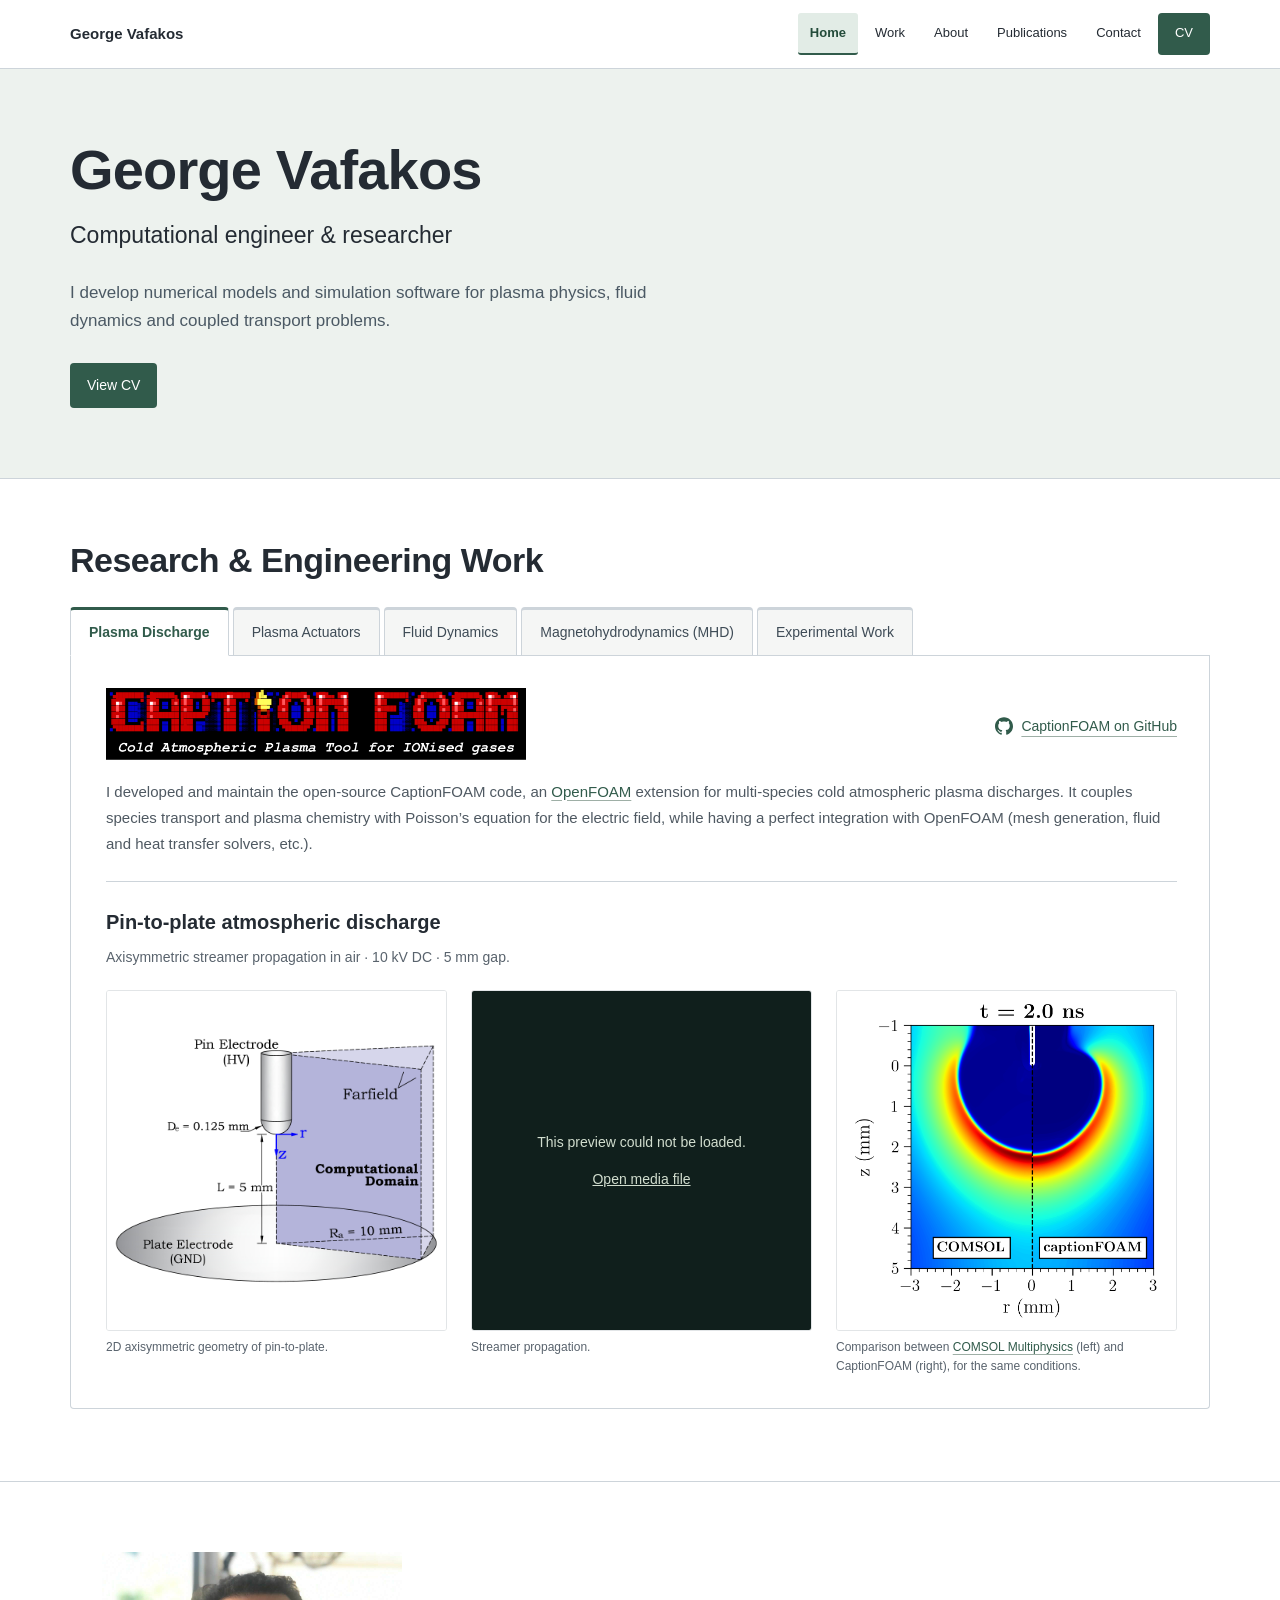
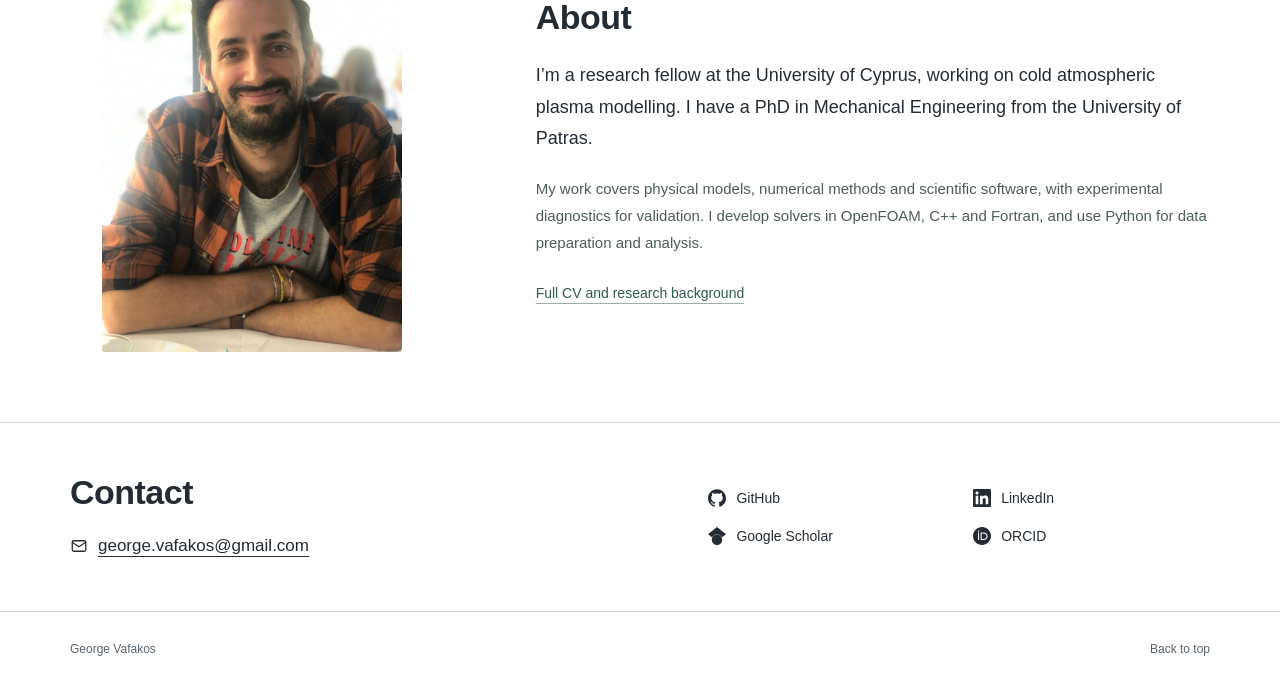
==== commit e71a2257: "Publish portfolio (0b8d02d)" ====
--- a/index.html
+++ b/index.html
@@ -1,4 +1,4 @@
-<!DOCTYPE html><html lang="en"><head><meta charset="UTF-8"><meta name="viewport" content="width=device-width, initial-scale=1"><meta name="description" content="George Vafakos — computational engineer and researcher working on plasma physics, fluid dynamics and numerical methods."><meta name="theme-color" content="#ffffff"><meta property="og:title" content="George Vafakos — Computational Engineering &amp; Research"><meta property="og:description" content="George Vafakos — computational engineer and researcher working on plasma physics, fluid dynamics and numerical methods."><meta property="og:type" content="website"><link rel="icon" type="image/svg+xml" href="/favicon.svg"><title>George Vafakos — Computational Engineering &amp; Research</title><link rel="stylesheet" href="/_astro/profile.C_FWeQPQ.css"><link rel="stylesheet" href="/_astro/index.DhJ5LA6G.css"></head><body><a class="skip-link" href="#main">Skip to content</a><header class="site-header" id="site-header"><div class="header-inner container"><a class="brand" href="/" aria-label="George Vafakos — home">George Vafakos</a><button class="menu-toggle" aria-controls="main-nav" aria-expanded="false"><span>Menu</span><span class="menu-symbol" aria-hidden="true">+</span></button><nav id="main-nav" aria-label="Main navigation"><a href="/#home" data-section-link="home" aria-current="location">Home</a><a href="/#work" data-section-link="work">Work</a><a href="/#about" data-section-link="about">About</a><a href="/cv/#publications">Publications</a><a href="/#contact" data-section-link="contact">Contact</a><a class="nav-cv" href="/cv/">CV</a></nav></div></header><main id="main"><section id="home" class="hero" data-section aria-labelledby="hero-title"><div class="container"><h1 id="hero-title">George Vafakos</h1><p class="hero-role">Computational engineer & researcher</p><p class="hero-summary">I develop numerical models and simulation software for plasma physics, fluid dynamics and coupled transport problems.</p><div class="hero-links"><a class="button button-dark" href="/cv/">View CV</a></div></div></section><section id="work" class="work-section" data-section aria-labelledby="work-title"><div class="container"><div class="section-heading"><h2 id="work-title">Research &amp; Engineering Work</h2></div><div class="work-browser" data-work-browser data-astro-cid-2hskl7zy><div class="work-tablist" role="tablist" aria-label="Explore work by field" hidden data-astro-cid-2hskl7zy><button type="button" id="work-tab-plasma-discharge" role="tab" aria-selected="true" aria-controls="work-results" tabindex="0" data-topic="plasma-discharge" data-description data-astro-cid-2hskl7zy>Plasma Discharge</button><button type="button" id="work-tab-plasma-actuators" role="tab" aria-selected="false" aria-controls="work-results" tabindex="-1" data-topic="plasma-actuators" data-description data-astro-cid-2hskl7zy>Plasma Actuators</button><button type="button" id="work-tab-fluid" role="tab" aria-selected="false" aria-controls="work-results" tabindex="-1" data-topic="fluid" data-description data-astro-cid-2hskl7zy>Fluid Dynamics</button><button type="button" id="work-tab-mhd" role="tab" aria-selected="false" aria-controls="work-results" tabindex="-1" data-topic="mhd" data-description data-astro-cid-2hskl7zy>Magnetohydrodynamics (MHD)</button><button type="button" id="work-tab-experimental" role="tab" aria-selected="false" aria-controls="work-results" tabindex="-1" data-topic="experimental" data-description data-astro-cid-2hskl7zy>Experimental work</button></div><div id="work-results" data-astro-cid-2hskl7zy><div class="work-summary" hidden data-astro-cid-2hskl7zy><p data-topic-description data-astro-cid-2hskl7zy></p></div><p class="work-result-count" role="status" aria-live="polite" aria-atomic="true" data-astro-cid-2hskl7zy></p><article id="cold-plasma" aria-labelledby="cold-plasma-title" class="project work-project" data-work-topics="plasma-discharge" data-astro-cid-2hskl7zy><div class="discharge-study" data-astro-cid-thzhyawa><div class="solver-introduction" data-astro-cid-thzhyawa><div class="solver-heading" data-astro-cid-thzhyawa><h3 id="cold-plasma-title" class="solver-brand" data-astro-cid-thzhyawa><img src="/images/plasma-discharge/captionfoam-banner.webp" alt="CaptionFOAM" width="3072" height="562" decoding="async" data-astro-cid-thzhyawa></h3><a class="text-link solver-link" href="https://github.com/InSilicoModellingGroup/CaptionFOAM" target="_blank" rel="noreferrer" data-astro-cid-thzhyawa><svg viewBox="0 0 24 24" width="18" height="18" fill="currentColor" aria-hidden="true" focusable="false" data-astro-cid-4g4rikql><path d="M12 .297c-6.63 0-12 5.373-12 12 0 5.303 3.438 9.8 8.205 11.385.6.113.82-.258.82-.577 0-.285-.01-1.04-.015-2.04-3.338.724-4.042-1.61-4.042-1.61C4.422 18.07 3.633 17.7 3.633 17.7c-1.087-.744.084-.729.084-.729 1.205.084 1.838 1.236 1.838 1.236 1.07 1.835 2.809 1.305 3.495.998.108-.776.417-1.305.76-1.605-2.665-.3-5.466-1.332-5.466-5.93 0-1.31.465-2.38 1.235-3.22-.135-.303-.54-1.523.105-3.176 0 0 1.005-.322 3.3 1.23.96-.267 1.98-.399 3-.405 1.02.006 2.04.138 3 .405 2.28-1.552 3.285-1.23 3.285-1.23.645 1.653.24 2.873.12 3.176.765.84 1.23 1.91 1.23 3.22 0 4.61-2.805 5.625-5.475 5.92.42.36.81 1.096.81 2.22 0 1.606-.015 2.896-.015 3.286 0 .315.21.69.825.57C20.565 22.092 24 17.592 24 12.297c0-6.627-5.373-12-12-12" data-astro-cid-4g4rikql></path></svg>CaptionFOAM on GitHub</a></div><p class="project-description" data-astro-cid-thzhyawa>I developed and maintain the open-source CaptionFOAM code, an <a class="inline-link" href="https://www.openfoam.com/" target="_blank" rel="noreferrer">OpenFOAM</a> extension for multi-species cold atmospheric plasma discharges. It couples species transport and plasma chemistry with Poisson’s equation for the electric field, while having a perfect integration with OpenFOAM (mesh generation, fluid and heat transfer solvers, etc.).</p></div><section class="discharge-example" aria-labelledby="cold-plasma-example-title" data-astro-cid-thzhyawa><h4 id="cold-plasma-example-title" data-astro-cid-thzhyawa>Pin-to-plate atmospheric discharge</h4><p class="example-description" data-astro-cid-thzhyawa>Axisymmetric streamer propagation in air · 10 kV DC · 5 mm gap.</p><div class="discharge-media" data-astro-cid-thzhyawa><figure class="media-frame has-asset media-light" style="--media-fit: contain; --media-aspect: 1.3076923076923077; --media-background: #fff" data-astro-cid-4kdynnrm><div class="media-stage" data-astro-cid-4kdynnrm><div class="media-content" style="--media-fit: contain; background: var(--media-background, #fff)" data-astro-cid-4kdynnrm><img class="preview-asset" src="/images/plasma-discharge/pin-plate-geometry.webp" alt="High-voltage pin above a grounded plate with a 5 mm gap, a 0.125 mm pin diameter and a 10 mm radial computational domain. The sketch shows the farfield boundary and cylindrical r and z coordinates." loading="lazy" decoding="async" data-astro-cid-4kdynnrm><p class="media-error" role="status" hidden data-astro-cid-4kdynnrm>This preview could not be loaded. <a href="/images/plasma-discharge/pin-plate-geometry.webp" data-astro-cid-4kdynnrm>Open media file</a></p></div><a class="image-expand" href="/images/plasma-discharge/pin-plate-geometry.webp" data-expand data-title="Pin-to-plate discharge geometry" aria-label="Expand pin-to-plate discharge geometry" aria-haspopup="dialog" data-astro-cid-4kdynnrm></a></div><figcaption data-astro-cid-4kdynnrm>2D axisymmetric geometry of pin-to-plate.</figcaption></figure><script type="module">document.querySelectorAll(`[data-video-controls]`).forEach(e=>{let t=e.closest(`figure`)?.querySelector(`video`),n=e.querySelector(`[data-video-toggle]`),r=e.querySelector(`[data-video-seek]`),i=e.querySelector(`[data-video-time]`),a=e.querySelector(`[data-video-fullscreen]`);if(!t)return;let o=e=>`${Math.floor(e/60)}:${String(Math.floor(e%60)).padStart(2,`0`)}`,s=()=>{let a=Number.isFinite(t.duration)?t.duration:0;e.toggleAttribute(`data-playing`,!t.paused),n.setAttribute(`aria-label`,`${t.paused?`Play`:`Pause`} ${e.dataset.label.toLowerCase()}`),r.max=String(a||1),r.value=String(t.currentTime),r.disabled=!a,r.setAttribute(`aria-valuetext`,`${o(t.currentTime)} of ${o(a)}`),i.textContent=`${o(t.currentTime)} / ${o(a)}`};n.addEventListener(`click`,()=>{t.paused?t.play().catch(()=>{}):t.pause()}),r.addEventListener(`input`,()=>{t.currentTime=Number(r.value)}),[`play`,`pause`,`timeupdate`,`loadedmetadata`,`durationchange`,`ended`].forEach(e=>t.addEventListener(e,s));let c=t;a.hidden=!t.requestFullscreen&&!c.webkitEnterFullscreen,a.addEventListener(`click`,async()=>{t.controls=!0;try{t.requestFullscreen?await t.requestFullscreen():c.webkitEnterFullscreen?.()}catch{t.controls=!1}}),document.addEventListener(`fullscreenchange`,()=>{t.controls=document.fullscreenElement===t}),t.addEventListener(`webkitendfullscreen`,()=>{t.controls=!1}),t.controls=!1,e.hidden=!1,s()});var e=(e,t)=>{let n=e.querySelector(`.animation-image`),r=e.querySelector(`.animation-still`),i=e.querySelector(`.animation-toggle`);n&&r&&i&&(t?n.src=n.dataset.src:n.removeAttribute(`src`),n.hidden=!t,r.hidden=t,i.textContent=t?`Pause animation`:`Play animation`,i.setAttribute(`aria-pressed`,String(t)))};document.addEventListener(`click`,t=>{let n=t.target.closest(`.animation-toggle`),r=n?.closest(`[data-animation]`);n&&r&&e(r,n.getAttribute(`aria-pressed`)!==`true`)}),window.matchMedia(`(prefers-reduced-motion: reduce)`).addEventListener(`change`,t=>{t.matches&&document.querySelectorAll(`[data-animation]`).forEach(t=>e(t,!1))}),document.addEventListener(`work:change`,()=>{document.querySelectorAll(`[data-animation]`).forEach(t=>{t.closest(`[hidden]`)&&e(t,!1)})});var t=e=>{let t=e.closest(`.media-content`),n=t?.querySelector(`.media-error`),r=t?.closest(`figure`)?.querySelector(`[data-expand]`);r&&(r.hidden=!0);let i=t?.closest(`figure`)?.querySelector(`[data-video-controls]`);i&&(i.hidden=!0),n&&(n.hidden=!1,t?.classList.add(`media-failed`))};document.addEventListener(`error`,e=>{if(e.target instanceof Element){let n=e.target.closest(`.preview-asset`);n&&t(n)}},!0),document.querySelectorAll(`.preview-asset`).forEach(e=>{e instanceof HTMLImageElement&&e.hasAttribute(`src`)&&e.complete&&!e.naturalWidth&&t(e)});</script><figure class="media-frame has-asset has-video media-light" style="--media-fit: contain; --media-aspect: 0.9713114754098361; --media-background: #fff" data-astro-cid-4kdynnrm><div class="media-stage" data-astro-cid-4kdynnrm><div class="media-content" style="--media-fit: contain; background: var(--media-background, #fff)" data-astro-cid-4kdynnrm><video id="video-pin-plate-discharge" class="preview-asset" data-autoplay muted loop playsinline controls preload="metadata" poster="/images/plasma-discharge/discharge-poster.webp" aria-label="CaptionFOAM animation of a streamer developing from a high-voltage pin towards a grounded plate in air. The original plot retains its r and z axes in millimetres and physical time labels from 0 to 2.1 nanoseconds." data-astro-cid-4kdynnrm><source src="/videos/plasma-discharge/pin-to-plate-discharge.mp4" type="video/mp4" data-astro-cid-4kdynnrm><a href="/videos/plasma-discharge/pin-to-plate-discharge.mp4" data-astro-cid-4kdynnrm>Download this simulation video</a></video><p class="media-error" role="status" hidden data-astro-cid-4kdynnrm>This preview could not be loaded. <a href="/videos/plasma-discharge/pin-to-plate-discharge.mp4" data-astro-cid-4kdynnrm>Open media file</a></p></div></div><div class="video-controls" data-video-controls data-label="CaptionFOAM pin-to-plate streamer simulation" hidden data-astro-cid-4kdynnrm><button type="button" data-video-toggle aria-label="Play captionfoam pin-to-plate streamer simulation" aria-controls="video-pin-plate-discharge" data-astro-cid-4kdynnrm><svg class="video-play-icon" viewBox="0 0 20 20" width="16" height="16" fill="currentColor" aria-hidden="true" data-astro-cid-4kdynnrm><path d="M5 3.5v13L16 10Z" data-astro-cid-4kdynnrm></path></svg><svg class="video-pause-icon" viewBox="0 0 20 20" width="16" height="16" fill="currentColor" aria-hidden="true" data-astro-cid-4kdynnrm><path d="M5 4h3v12H5zm7 0h3v12h-3z" data-astro-cid-4kdynnrm></path></svg></button><input type="range" data-video-seek min="0" max="1" step="0.01" value="0" aria-label="Seek through captionfoam pin-to-plate streamer simulation" aria-controls="video-pin-plate-discharge" data-astro-cid-4kdynnrm><span data-video-time aria-hidden="true" data-astro-cid-4kdynnrm>0:00</span><button type="button" data-video-fullscreen aria-label="Full screen: CaptionFOAM pin-to-plate streamer simulation" aria-controls="video-pin-plate-discharge" data-astro-cid-4kdynnrm><svg viewBox="0 0 20 20" width="16" height="16" fill="none" stroke="currentColor" stroke-width="1.7" aria-hidden="true" data-astro-cid-4kdynnrm><path d="M7 3H3v4m10-4h4v4M3 13v4h4m10-4v4h-4" data-astro-cid-4kdynnrm></path></svg></button></div><figcaption data-astro-cid-4kdynnrm>Streamer propagation.</figcaption></figure><figure class="media-frame has-asset media-light" style="--media-fit: contain; --media-aspect: 0.964957264957265; --media-background: #fff" data-astro-cid-4kdynnrm><div class="media-stage" data-astro-cid-4kdynnrm><div class="media-content" style="--media-fit: contain; background: var(--media-background, #fff)" data-astro-cid-4kdynnrm><img class="preview-asset" src="/images/plasma-discharge/comsol-captionfoam-comparison.webp" alt="Side-by-side pin-to-plate discharge results at 2.0 nanoseconds, with COMSOL on the left and CaptionFOAM on the right. The original plot retains its radial and axial coordinates in millimetres." loading="lazy" decoding="async" data-astro-cid-4kdynnrm><p class="media-error" role="status" hidden data-astro-cid-4kdynnrm>This preview could not be loaded. <a href="/images/plasma-discharge/comsol-captionfoam-comparison.webp" data-astro-cid-4kdynnrm>Open media file</a></p></div><a class="image-expand" href="/images/plasma-discharge/comsol-captionfoam-comparison.webp" data-expand data-title="COMSOL Multiphysics and CaptionFOAM comparison" aria-label="Expand comsol multiphysics and captionfoam comparison" aria-haspopup="dialog" data-astro-cid-4kdynnrm></a></div><figcaption data-astro-cid-4kdynnrm>Comparison between <a class="inline-link" href="https://www.comsol.com/plasma-module" target="_blank" rel="noreferrer">COMSOL Multiphysics</a> (left) and CaptionFOAM (right), for the same conditions.</figcaption></figure></div></section></div></article><article id="flow-control" aria-labelledby="flow-control-title" class="project work-project project-actuators" data-work-topics="plasma-actuators" data-astro-cid-2hskl7zy><div class="actuator-study" data-actuator-study data-astro-cid-dkxz6xxh><div class="actuator-overview" data-astro-cid-dkxz6xxh><div class="project-copy" data-astro-cid-eykjg5xa><h3 id="flow-control-title" data-astro-cid-eykjg5xa>Plasma Actuators</h3><p class="project-description" data-astro-cid-eykjg5xa>Surface dielectric-barrier discharge (DBD) plasma actuators for active aerodynamic flow control. Depending on the power supply, they operate in AC or pulsed mode.</p><ul class="method-tags" aria-label="Methods and tools" data-astro-cid-eykjg5xa><li data-astro-cid-eykjg5xa><a class="inline-link" href="https://yplasma.tech/blog/ionic-wind-solid-state-cooling" target="_blank" rel="noreferrer" data-astro-cid-eykjg5xa>Ionic wind</a></li><li data-astro-cid-eykjg5xa><a class="inline-link" href="https://www.youtube.com/watch?v=-v67vVTGgIs" target="_blank" rel="noreferrer" data-astro-cid-eykjg5xa>Aerodynamic flow control</a></li><li data-astro-cid-eykjg5xa><a class="inline-link" href="https://github.com/GeorgeVafakos/plasmaFOAM" target="_blank" rel="noreferrer" data-astro-cid-eykjg5xa>OpenFOAM</a></li></ul><div class="project-publications" data-astro-cid-eykjg5xa><h4 data-astro-cid-eykjg5xa>Publications</h4><ul data-astro-cid-eykjg5xa><li data-astro-cid-eykjg5xa><a class="inline-link" href="https://doi.org/10.1063/5.0242676" title="A three-stage plasma model based on one-way coupling of plasma dynamics, ionic motion and fluid flow: application to DBD plasma actuators" target="_blank" rel="noreferrer" data-astro-cid-eykjg5xa>G. Vafakos, P. Papadopoulos &amp; P. Svarnas · Journal of Applied Physics · 2025</a></li><li data-astro-cid-eykjg5xa><a class="inline-link" href="https://doi.org/10.3390/app112411930" title="SDBD Flexible Plasma Actuator with Ag-Ink Electrodes: Experimental Assessment" target="_blank" rel="noreferrer" data-astro-cid-eykjg5xa>V. Papadimas et al. · Applied Sciences · 2021</a></li></ul></div></div><div class="actuator-geometry" data-astro-cid-dkxz6xxh><figure class="media-frame has-asset media-light" style="--media-fit: contain; --media-aspect: 2.682142857142857; --media-background: #fff" data-astro-cid-4kdynnrm><div class="media-stage" data-astro-cid-4kdynnrm><div class="media-content" style="--media-fit: contain; background: var(--media-background, #fff)" data-astro-cid-4kdynnrm><img class="preview-asset" src="/images/plasma-actuators/shared/actuator-geometry.webp" alt="Surface DBD actuator with an exposed high-voltage electrode and buried grounded electrode, separated by a dielectric barrier. Plasma forms above the dielectric surface." loading="lazy" decoding="async" data-astro-cid-4kdynnrm><p class="media-error" role="status" hidden data-astro-cid-4kdynnrm>This preview could not be loaded. <a href="/images/plasma-actuators/shared/actuator-geometry.webp" data-astro-cid-4kdynnrm>Open media file</a></p></div><a class="image-expand" href="/images/plasma-actuators/shared/actuator-geometry.webp" data-expand data-title="Surface DBD actuator geometry" aria-label="Expand surface dbd actuator geometry" aria-haspopup="dialog" data-astro-cid-4kdynnrm></a></div></figure></div></div><div class="voltage-tabs" role="tablist" aria-label="Actuator voltage mode" hidden data-astro-cid-dkxz6xxh><button type="button" role="tab" id="actuator-tab-sinusoidal" aria-controls="actuator-sinusoidal" aria-selected="true" tabindex="0" data-voltage="sinusoidal" data-astro-cid-dkxz6xxh>AC Voltage</button><button type="button" role="tab" id="actuator-tab-pulsed" aria-controls="actuator-pulsed" aria-selected="false" tabindex="-1" data-voltage="pulsed" data-astro-cid-dkxz6xxh>Pulsed Voltage</button></div><section class="voltage-panel" id="actuator-sinusoidal" aria-labelledby="actuator-title-sinusoidal" data-voltage-panel="sinusoidal" data-astro-cid-dkxz6xxh><h4 id="actuator-title-sinusoidal" class="voltage-title" data-astro-cid-dkxz6xxh>AC Voltage</h4><div class="mode-intro" data-astro-cid-dkxz6xxh><p data-astro-cid-dkxz6xxh>In AC operation, an induced fluid flow is generated by the <a class="inline-link" href="https://en.wikipedia.org/wiki/Electrohydrodynamics" target="_blank" rel="noreferrer">EHD force</a>.</p><p data-astro-cid-dkxz6xxh>During my PhD, I developed the <a class="inline-link" href="https://doi.org/10.1063/5.0242676" title="A three-stage plasma model based on one-way coupling of plasma dynamics, ionic motion and fluid flow: application to DBD plasma actuators" target="_blank" rel="noreferrer">three-stage model</a> for efficient multiscale plasma–flow coupling.</p></div><div class="actuator-results results-sinusoidal" data-astro-cid-dkxz6xxh><figure class="media-frame has-asset media-light" style="--media-fit: contain; --media-aspect: 1.6666666666666667; --media-background: #fff" data-astro-cid-4kdynnrm><div class="media-stage" data-astro-cid-4kdynnrm><div class="media-content" style="--media-fit: contain; background: var(--media-background, #fff)" data-astro-cid-4kdynnrm><img class="preview-asset" src="/images/plasma-actuators/sinusoidal/electric-potential.webp" alt="Contours of the applied electric potential around the actuator electrodes, with position in millimetres and a voltage colour scale in kilovolts." loading="lazy" decoding="async" data-astro-cid-4kdynnrm><p class="media-error" role="status" hidden data-astro-cid-4kdynnrm>This preview could not be loaded. <a href="/images/plasma-actuators/sinusoidal/electric-potential.webp" data-astro-cid-4kdynnrm>Open media file</a></p></div><a class="image-expand" href="/images/plasma-actuators/sinusoidal/electric-potential.webp" data-expand data-title="Applied electric potential" aria-label="Expand applied electric potential" aria-haspopup="dialog" data-astro-cid-4kdynnrm></a></div><figcaption data-astro-cid-4kdynnrm>Electrostatic potential of applied field.</figcaption></figure><figure class="media-frame has-asset has-video media-light" style="--media-fit: contain; --media-aspect: 2.6926406926406927; --media-background: #fff" data-astro-cid-4kdynnrm><div class="media-stage" data-astro-cid-4kdynnrm><div class="media-content" style="--media-fit: contain; background: var(--media-background, #fff)" data-astro-cid-4kdynnrm><video id="video-ac-charge-density" class="preview-asset" data-autoplay muted loop playsinline controls preload="metadata" poster="/images/plasma-actuators/sinusoidal/charge-density-poster.webp" aria-label="Animation of charge density evolving along the dielectric surface, with electrode positions and the original charge-density colour scale." data-astro-cid-4kdynnrm><source src="/videos/plasma-actuators/sinusoidal/charge-density.mp4" type="video/mp4" data-astro-cid-4kdynnrm><a href="/videos/plasma-actuators/sinusoidal/charge-density.mp4" data-astro-cid-4kdynnrm>Download this simulation video</a></video><p class="media-error" role="status" hidden data-astro-cid-4kdynnrm>This preview could not be loaded. <a href="/videos/plasma-actuators/sinusoidal/charge-density.mp4" data-astro-cid-4kdynnrm>Open media file</a></p></div></div><div class="video-controls" data-video-controls data-label="Charge-density evolution" hidden data-astro-cid-4kdynnrm><button type="button" data-video-toggle aria-label="Play charge-density evolution" aria-controls="video-ac-charge-density" data-astro-cid-4kdynnrm><svg class="video-play-icon" viewBox="0 0 20 20" width="16" height="16" fill="currentColor" aria-hidden="true" data-astro-cid-4kdynnrm><path d="M5 3.5v13L16 10Z" data-astro-cid-4kdynnrm></path></svg><svg class="video-pause-icon" viewBox="0 0 20 20" width="16" height="16" fill="currentColor" aria-hidden="true" data-astro-cid-4kdynnrm><path d="M5 4h3v12H5zm7 0h3v12h-3z" data-astro-cid-4kdynnrm></path></svg></button><input type="range" data-video-seek min="0" max="1" step="0.01" value="0" aria-label="Seek through charge-density evolution" aria-controls="video-ac-charge-density" data-astro-cid-4kdynnrm><span data-video-time aria-hidden="true" data-astro-cid-4kdynnrm>0:00</span><button type="button" data-video-fullscreen aria-label="Full screen: Charge-density evolution" aria-controls="video-ac-charge-density" data-astro-cid-4kdynnrm><svg viewBox="0 0 20 20" width="16" height="16" fill="none" stroke="currentColor" stroke-width="1.7" aria-hidden="true" data-astro-cid-4kdynnrm><path d="M7 3H3v4m10-4h4v4M3 13v4h4m10-4v4h-4" data-astro-cid-4kdynnrm></path></svg></button></div><figcaption data-astro-cid-4kdynnrm>Charge density transport within one voltage cycle, for 5 streamer discharges.</figcaption></figure><figure class="media-frame has-asset has-video media-light" style="--media-fit: contain; --media-aspect: 1.6355140186915889; --media-background: #fff" data-astro-cid-4kdynnrm><div class="media-stage" data-astro-cid-4kdynnrm><div class="media-content" style="--media-fit: contain; background: var(--media-background, #fff)" data-astro-cid-4kdynnrm><video id="video-ac-induced-flow" class="preview-asset" data-autoplay muted loop playsinline controls preload="metadata" poster="/images/plasma-actuators/sinusoidal/induced-flow-poster.webp" aria-label="Time-resolved velocity visualization of a surface jet and developing vortex induced by the DBD actuator." data-astro-cid-4kdynnrm><source src="/videos/plasma-actuators/sinusoidal/induced-flow.mp4" type="video/mp4" data-astro-cid-4kdynnrm><a href="/videos/plasma-actuators/sinusoidal/induced-flow.mp4" data-astro-cid-4kdynnrm>Download this simulation video</a></video><p class="media-error" role="status" hidden data-astro-cid-4kdynnrm>This preview could not be loaded. <a href="/videos/plasma-actuators/sinusoidal/induced-flow.mp4" data-astro-cid-4kdynnrm>Open media file</a></p></div></div><div class="video-controls" data-video-controls data-label="Induced flow and vortex development" hidden data-astro-cid-4kdynnrm><button type="button" data-video-toggle aria-label="Play induced flow and vortex development" aria-controls="video-ac-induced-flow" data-astro-cid-4kdynnrm><svg class="video-play-icon" viewBox="0 0 20 20" width="16" height="16" fill="currentColor" aria-hidden="true" data-astro-cid-4kdynnrm><path d="M5 3.5v13L16 10Z" data-astro-cid-4kdynnrm></path></svg><svg class="video-pause-icon" viewBox="0 0 20 20" width="16" height="16" fill="currentColor" aria-hidden="true" data-astro-cid-4kdynnrm><path d="M5 4h3v12H5zm7 0h3v12h-3z" data-astro-cid-4kdynnrm></path></svg></button><input type="range" data-video-seek min="0" max="1" step="0.01" value="0" aria-label="Seek through induced flow and vortex development" aria-controls="video-ac-induced-flow" data-astro-cid-4kdynnrm><span data-video-time aria-hidden="true" data-astro-cid-4kdynnrm>0:00</span><button type="button" data-video-fullscreen aria-label="Full screen: Induced flow and vortex development" aria-controls="video-ac-induced-flow" data-astro-cid-4kdynnrm><svg viewBox="0 0 20 20" width="16" height="16" fill="none" stroke="currentColor" stroke-width="1.7" aria-hidden="true" data-astro-cid-4kdynnrm><path d="M7 3H3v4m10-4h4v4M3 13v4h4m10-4v4h-4" data-astro-cid-4kdynnrm></path></svg></button></div><figcaption data-astro-cid-4kdynnrm>Induced flow and vortex development.</figcaption></figure><figure class="media-frame has-asset has-video media-light" style="--media-fit: contain; --media-aspect: 2.471563981042654; --media-background: #fff" data-astro-cid-4kdynnrm><div class="media-stage" data-astro-cid-4kdynnrm><div class="media-content" style="--media-fit: contain; background: var(--media-background, #fff)" data-astro-cid-4kdynnrm><video id="video-ac-schlieren-comparison" class="preview-asset" data-autoplay muted loop playsinline controls preload="metadata" poster="/images/plasma-actuators/sinusoidal/schlieren-comparison-poster.webp" aria-label="Experimental Schlieren contours compared with CFD results shown as black lines, using the three-stage plasma–flow coupling model." data-astro-cid-4kdynnrm><source src="/videos/plasma-actuators/sinusoidal/schlieren-comparison.mp4" type="video/mp4" data-astro-cid-4kdynnrm><a href="/videos/plasma-actuators/sinusoidal/schlieren-comparison.mp4" data-astro-cid-4kdynnrm>Download this simulation video</a></video><p class="media-error" role="status" hidden data-astro-cid-4kdynnrm>This preview could not be loaded. <a href="/videos/plasma-actuators/sinusoidal/schlieren-comparison.mp4" data-astro-cid-4kdynnrm>Open media file</a></p></div></div><div class="video-controls" data-video-controls data-label="CFD and Schlieren comparison" hidden data-astro-cid-4kdynnrm><button type="button" data-video-toggle aria-label="Play cfd and schlieren comparison" aria-controls="video-ac-schlieren-comparison" data-astro-cid-4kdynnrm><svg class="video-play-icon" viewBox="0 0 20 20" width="16" height="16" fill="currentColor" aria-hidden="true" data-astro-cid-4kdynnrm><path d="M5 3.5v13L16 10Z" data-astro-cid-4kdynnrm></path></svg><svg class="video-pause-icon" viewBox="0 0 20 20" width="16" height="16" fill="currentColor" aria-hidden="true" data-astro-cid-4kdynnrm><path d="M5 4h3v12H5zm7 0h3v12h-3z" data-astro-cid-4kdynnrm></path></svg></button><input type="range" data-video-seek min="0" max="1" step="0.01" value="0" aria-label="Seek through cfd and schlieren comparison" aria-controls="video-ac-schlieren-comparison" data-astro-cid-4kdynnrm><span data-video-time aria-hidden="true" data-astro-cid-4kdynnrm>0:00</span><button type="button" data-video-fullscreen aria-label="Full screen: CFD and Schlieren comparison" aria-controls="video-ac-schlieren-comparison" data-astro-cid-4kdynnrm><svg viewBox="0 0 20 20" width="16" height="16" fill="none" stroke="currentColor" stroke-width="1.7" aria-hidden="true" data-astro-cid-4kdynnrm><path d="M7 3H3v4m10-4h4v4M3 13v4h4m10-4v4h-4" data-astro-cid-4kdynnrm></path></svg></button></div><figcaption data-astro-cid-4kdynnrm>Compare experimental Schlieren contours and CFD (black lines), using the <a class="inline-link" href="https://doi.org/10.1063/5.0242676" title="A three-stage plasma model based on one-way coupling of plasma dynamics, ionic motion and fluid flow: application to DBD plasma actuators" target="_blank" rel="noreferrer">three-stage model</a>.</figcaption></figure></div></section><section class="voltage-panel" id="actuator-pulsed" aria-labelledby="actuator-title-pulsed" data-voltage-panel="pulsed" data-astro-cid-dkxz6xxh><h4 id="actuator-title-pulsed" class="voltage-title" data-astro-cid-dkxz6xxh>Pulsed Voltage</h4><div class="mode-intro" data-astro-cid-dkxz6xxh><p data-astro-cid-dkxz6xxh>In nanosecond pulsed mode, the short pulse produces negligible induced flow but generates a thermal <a class="inline-link" href="https://en.wikipedia.org/wiki/Shock_wave" target="_blank" rel="noreferrer">shock wave</a> that interacts with the boundary layer.</p></div><div class="actuator-results results-pulsed" data-astro-cid-dkxz6xxh><figure class="media-frame has-asset has-video media-light" style="--media-fit: contain; --media-aspect: 1.5617977528089888; --media-background: #fff" data-astro-cid-4kdynnrm><div class="media-stage" data-astro-cid-4kdynnrm><div class="media-content" style="--media-fit: contain; background: var(--media-background, #fff)" data-astro-cid-4kdynnrm><video id="video-ns-shock-propagation" class="preview-asset" data-autoplay muted loop playsinline controls preload="metadata" poster="/images/plasma-actuators/pulsed/shock-propagation-poster.webp" aria-label="Animation of a curved shock wave propagating away from the pulsed DBD actuator, with the original simulation-time label." data-astro-cid-4kdynnrm><source src="/videos/plasma-actuators/pulsed/shock-propagation.mp4" type="video/mp4" data-astro-cid-4kdynnrm><a href="/videos/plasma-actuators/pulsed/shock-propagation.mp4" data-astro-cid-4kdynnrm>Download this simulation video</a></video><p class="media-error" role="status" hidden data-astro-cid-4kdynnrm>This preview could not be loaded. <a href="/videos/plasma-actuators/pulsed/shock-propagation.mp4" data-astro-cid-4kdynnrm>Open media file</a></p></div></div><div class="video-controls" data-video-controls data-label="Shock-wave propagation" hidden data-astro-cid-4kdynnrm><button type="button" data-video-toggle aria-label="Play shock-wave propagation" aria-controls="video-ns-shock-propagation" data-astro-cid-4kdynnrm><svg class="video-play-icon" viewBox="0 0 20 20" width="16" height="16" fill="currentColor" aria-hidden="true" data-astro-cid-4kdynnrm><path d="M5 3.5v13L16 10Z" data-astro-cid-4kdynnrm></path></svg><svg class="video-pause-icon" viewBox="0 0 20 20" width="16" height="16" fill="currentColor" aria-hidden="true" data-astro-cid-4kdynnrm><path d="M5 4h3v12H5zm7 0h3v12h-3z" data-astro-cid-4kdynnrm></path></svg></button><input type="range" data-video-seek min="0" max="1" step="0.01" value="0" aria-label="Seek through shock-wave propagation" aria-controls="video-ns-shock-propagation" data-astro-cid-4kdynnrm><span data-video-time aria-hidden="true" data-astro-cid-4kdynnrm>0:00</span><button type="button" data-video-fullscreen aria-label="Full screen: Shock-wave propagation" aria-controls="video-ns-shock-propagation" data-astro-cid-4kdynnrm><svg viewBox="0 0 20 20" width="16" height="16" fill="none" stroke="currentColor" stroke-width="1.7" aria-hidden="true" data-astro-cid-4kdynnrm><path d="M7 3H3v4m10-4h4v4M3 13v4h4m10-4v4h-4" data-astro-cid-4kdynnrm></path></svg></button></div></figure><figure class="media-frame has-asset media-light" style="--media-fit: contain; --media-aspect: 1.3114754098360655; --media-background: #fff" data-astro-cid-4kdynnrm><div class="media-stage" data-astro-cid-4kdynnrm><div class="media-content" style="--media-fit: contain; background: var(--media-background, #fff)" data-astro-cid-4kdynnrm><img class="preview-asset" src="/images/plasma-actuators/pulsed/shock-position.webp" alt="Shock location in millimetres against time in microseconds for pulse voltages of 10, 20 and 30 kilovolts, with an acoustic-wave reference." loading="lazy" decoding="async" data-astro-cid-4kdynnrm><p class="media-error" role="status" hidden data-astro-cid-4kdynnrm>This preview could not be loaded. <a href="/images/plasma-actuators/pulsed/shock-position.webp" data-astro-cid-4kdynnrm>Open media file</a></p></div><a class="image-expand" href="/images/plasma-actuators/pulsed/shock-position.webp" data-expand data-title="Shock position" aria-label="Expand shock position" aria-haspopup="dialog" data-astro-cid-4kdynnrm></a></div><figcaption data-astro-cid-4kdynnrm>Shock position for voltage amplitudes.</figcaption></figure><figure class="media-frame has-asset media-light" style="--media-fit: contain; --media-aspect: 1.3114754098360655; --media-background: #fff" data-astro-cid-4kdynnrm><div class="media-stage" data-astro-cid-4kdynnrm><div class="media-content" style="--media-fit: contain; background: var(--media-background, #fff)" data-astro-cid-4kdynnrm><img class="preview-asset" src="/images/plasma-actuators/pulsed/shock-speed.webp" alt="Shock speed in metres per second and Mach number against time in microseconds for pulse voltages of 10, 20 and 30 kilovolts, with an acoustic-wave reference." loading="lazy" decoding="async" data-astro-cid-4kdynnrm><p class="media-error" role="status" hidden data-astro-cid-4kdynnrm>This preview could not be loaded. <a href="/images/plasma-actuators/pulsed/shock-speed.webp" data-astro-cid-4kdynnrm>Open media file</a></p></div><a class="image-expand" href="/images/plasma-actuators/pulsed/shock-speed.webp" data-expand data-title="Shock speed and Mach number" aria-label="Expand shock speed and mach number" aria-haspopup="dialog" data-astro-cid-4kdynnrm></a></div><figcaption data-astro-cid-4kdynnrm>Shock speed and Mach number.</figcaption></figure></div><p class="mode-note" data-astro-cid-dkxz6xxh>Shock position and speed for 10, 20 and 30 kV pulses.</p></section></div><script type="module">document.querySelectorAll(`[data-actuator-study]`).forEach(e=>{let t=e.querySelector(`.voltage-tabs`),n=Array.from(t.querySelectorAll(`[role="tab"]`)),r=Array.from(e.querySelectorAll(`[data-voltage-panel]`)),i=e=>{n.forEach(t=>{let n=t===e;t.setAttribute(`aria-selected`,String(n)),t.tabIndex=n?0:-1}),r.forEach(t=>{t.hidden=t.dataset.voltagePanel!==e.dataset.voltage}),document.dispatchEvent(new Event(`work:change`))};r.forEach(e=>{e.setAttribute(`role`,`tabpanel`),e.setAttribute(`aria-labelledby`,`actuator-tab-${e.dataset.voltagePanel}`),e.tabIndex=0,e.querySelector(`.voltage-title`).hidden=!0}),n.forEach((e,t)=>{e.addEventListener(`click`,()=>i(e)),e.addEventListener(`keydown`,e=>{let r;switch(e.key){case`ArrowRight`:r=(t+1)%n.length;break;case`ArrowLeft`:r=(t-1+n.length)%n.length;break;case`Home`:r=0;break;case`End`:r=n.length-1;break;default:return}e.preventDefault(),i(n[r]),n[r].focus({preventScroll:!0})})}),t.hidden=!1,i(n[0])});</script></article><article id="jet-flow" aria-labelledby="jet-flow-title" class="project work-project" data-work-topics="fluid" data-astro-cid-2hskl7zy><div class="results-study" data-astro-cid-6xqolprz><div class="project-copy" data-astro-cid-eykjg5xa><h3 id="jet-flow-title" data-astro-cid-eykjg5xa>Jet Flow - Air/Helium Mixing</h3><p class="project-description" data-astro-cid-eykjg5xa>Modelling of laminar and turbulent helium jets in quiescent atmospheric air. A dynamic LES subgrid model is used for describing the turbulence.</p></div><div class="results-media" data-astro-cid-6xqolprz><figure class="media-frame has-asset has-video media-light" style="--media-fit: contain; --media-aspect: 1.566326530612245; --media-background: #fff" data-astro-cid-4kdynnrm><div class="media-stage" data-astro-cid-4kdynnrm><div class="media-content" style="--media-fit: contain; background: var(--media-background, #fff)" data-astro-cid-4kdynnrm><video id="video-helium-jet-regimes" class="preview-asset" data-autoplay muted loop playsinline controls preload="metadata" poster="/images/fluid-dynamics/jet-flow/laminar-turbulent-poster.webp" aria-label="Side-by-side CFD animation of helium mass fraction in laminar and turbulent jets, showing smooth transport and turbulent mixing." data-astro-cid-4kdynnrm><source src="/videos/fluid-dynamics/jet-flow/laminar-turbulent.mp4" type="video/mp4" data-astro-cid-4kdynnrm><a href="/videos/fluid-dynamics/jet-flow/laminar-turbulent.mp4" data-astro-cid-4kdynnrm>Download this simulation video</a></video><p class="media-error" role="status" hidden data-astro-cid-4kdynnrm>This preview could not be loaded. <a href="/videos/fluid-dynamics/jet-flow/laminar-turbulent.mp4" data-astro-cid-4kdynnrm>Open media file</a></p></div></div><div class="video-controls" data-video-controls data-label="Laminar and turbulent helium jets" hidden data-astro-cid-4kdynnrm><button type="button" data-video-toggle aria-label="Play laminar and turbulent helium jets" aria-controls="video-helium-jet-regimes" data-astro-cid-4kdynnrm><svg class="video-play-icon" viewBox="0 0 20 20" width="16" height="16" fill="currentColor" aria-hidden="true" data-astro-cid-4kdynnrm><path d="M5 3.5v13L16 10Z" data-astro-cid-4kdynnrm></path></svg><svg class="video-pause-icon" viewBox="0 0 20 20" width="16" height="16" fill="currentColor" aria-hidden="true" data-astro-cid-4kdynnrm><path d="M5 4h3v12H5zm7 0h3v12h-3z" data-astro-cid-4kdynnrm></path></svg></button><input type="range" data-video-seek min="0" max="1" step="0.01" value="0" aria-label="Seek through laminar and turbulent helium jets" aria-controls="video-helium-jet-regimes" data-astro-cid-4kdynnrm><span data-video-time aria-hidden="true" data-astro-cid-4kdynnrm>0:00</span><button type="button" data-video-fullscreen aria-label="Full screen: Laminar and turbulent helium jets" aria-controls="video-helium-jet-regimes" data-astro-cid-4kdynnrm><svg viewBox="0 0 20 20" width="16" height="16" fill="none" stroke="currentColor" stroke-width="1.7" aria-hidden="true" data-astro-cid-4kdynnrm><path d="M7 3H3v4m10-4h4v4M3 13v4h4m10-4v4h-4" data-astro-cid-4kdynnrm></path></svg></button></div><figcaption data-astro-cid-4kdynnrm>Simulation of the <a class="inline-link" href="https://igniteplasma.eu/computational-fluid-dynamics-cfd-simulation-of-plasma-jet-gas-dynamics/" target="_blank" rel="noreferrer">IgnitePLASMA platform</a>, as part of an EIC Pathfinder project.</figcaption></figure><figure class="media-frame has-asset media-light" style="--media-fit: contain; --media-aspect: 1.7777777777777777; --media-background: #fff" data-astro-cid-4kdynnrm><div class="media-stage" data-astro-cid-4kdynnrm><div class="media-content" style="--media-fit: contain; background: var(--media-background, #fff)" data-astro-cid-4kdynnrm><img class="preview-asset" src="/images/fluid-dynamics/jet-flow/schlieren-comparison.webp" alt="Experimental Schlieren images and CFD results for helium jets, compared in two pairs at flow rates of 0.3 and 1.0 standard litres per minute." loading="lazy" decoding="async" data-astro-cid-4kdynnrm><p class="media-error" role="status" hidden data-astro-cid-4kdynnrm>This preview could not be loaded. <a href="/images/fluid-dynamics/jet-flow/schlieren-comparison.webp" data-astro-cid-4kdynnrm>Open media file</a></p></div><a class="image-expand" href="/images/fluid-dynamics/jet-flow/schlieren-comparison.webp" data-expand data-title="Helium jets — CFD and Schlieren comparison" aria-label="Expand helium jets — cfd and schlieren comparison" aria-haspopup="dialog" data-astro-cid-4kdynnrm></a></div><figcaption data-astro-cid-4kdynnrm>Comparison between CFD and experimental Schlieren photographs. This work was carried out in collaboration with the <a class="inline-link" href="https://www.lspm.cnrs.fr/en/home/" target="_blank" rel="noreferrer">Laboratoire des Sciences des Procédés et des Matériaux (LSPM–CNRS)</a>, Université Sorbonne Paris Nord, France. (<a class="inline-link" href="https://doi.org/10.48550/arXiv.2606.17068" title="Electrohydrodynamic coupling and stochastic branching in a miniaturized ns-pulsed He plasma jet" target="_blank" rel="noreferrer">arXiv:2606.17068</a>)</figcaption></figure></div></div></article><article id="mrf-cfd" aria-labelledby="mrf-cfd-title" class="project work-project" data-work-topics="fluid" data-astro-cid-2hskl7zy><div class="results-study" data-astro-cid-6xqolprz><div class="project-copy" data-astro-cid-eykjg5xa><h3 id="mrf-cfd-title" data-astro-cid-eykjg5xa>Rotating propeller using the MRF approach</h3><p class="project-description" data-astro-cid-eykjg5xa>Modelling of rotating components using the <a class="inline-link" href="https://ansyshelp.ansys.com/public/account/secured?returnurl=/Views/Secured/corp/v242/en/flu_th/flu_th_sec_mrf.html" target="_blank" rel="noreferrer">Multiple Reference Frame (MRF) approach</a>, on a fixed mesh that couples rotating and stationary flow regions.</p></div><div class="results-media results-equal-height" style="--first-column: 1.7437923250564333fr; --second-column: 1.8235294117647058fr;" data-astro-cid-6xqolprz><figure class="media-frame has-asset media-light" style="--media-fit: contain; --media-aspect: 1.7437923250564333; --media-background: #fff" data-astro-cid-4kdynnrm><div class="media-stage" data-astro-cid-4kdynnrm><div class="media-content" style="--media-fit: contain; background: var(--media-background, #fff)" data-astro-cid-4kdynnrm><img class="preview-asset" src="/images/fluid-dynamics/mrf/stirred-tank.webp" alt="CFD streamlines around the rotating impeller inside a cylindrical stirred tank reactor." loading="lazy" decoding="async" data-astro-cid-4kdynnrm><p class="media-error" role="status" hidden data-astro-cid-4kdynnrm>This preview could not be loaded. <a href="/images/fluid-dynamics/mrf/stirred-tank.webp" data-astro-cid-4kdynnrm>Open media file</a></p></div><a class="image-expand" href="/images/fluid-dynamics/mrf/stirred-tank.webp" data-expand data-title="Stirred tank reactor" aria-label="Expand stirred tank reactor" aria-haspopup="dialog" data-astro-cid-4kdynnrm></a></div><figcaption data-astro-cid-4kdynnrm>Continuous stirred tank reactor at 120 RPM.</figcaption></figure><figure class="media-frame has-asset media-light" style="--media-fit: contain; --media-aspect: 1.8235294117647058; --media-background: #fff" data-astro-cid-4kdynnrm><div class="media-stage" data-astro-cid-4kdynnrm><div class="media-content" style="--media-fit: contain; background: var(--media-background, #fff)" data-astro-cid-4kdynnrm><img class="preview-asset" src="/images/fluid-dynamics/mrf/ship-propeller.webp" alt="Velocity-coloured CFD streamlines around the propeller behind a tanker ship hull." loading="lazy" decoding="async" data-astro-cid-4kdynnrm><p class="media-error" role="status" hidden data-astro-cid-4kdynnrm>This preview could not be loaded. <a href="/images/fluid-dynamics/mrf/ship-propeller.webp" data-astro-cid-4kdynnrm>Open media file</a></p></div><a class="image-expand" href="/images/fluid-dynamics/mrf/ship-propeller.webp" data-expand data-title="Tanker ship propeller" aria-label="Expand tanker ship propeller" aria-haspopup="dialog" data-astro-cid-4kdynnrm></a></div><figcaption data-astro-cid-4kdynnrm>Steady-state solution of a tanker ship propeller using the <a class="inline-link" href="https://www.youtube.com/watch?v=OOILoJ1zuiw" target="_blank" rel="noreferrer">SIMPLE</a> algorithm and a k–ε RANS turbulence model.</figcaption></figure></div></div></article><article id="naca0015-airfoil" aria-labelledby="naca0015-airfoil-title" class="project work-project" data-work-topics="fluid" data-astro-cid-2hskl7zy><div class="results-study" data-astro-cid-6xqolprz><div class="project-copy" data-astro-cid-eykjg5xa><h3 id="naca0015-airfoil-title" data-astro-cid-eykjg5xa>NACA 0015 Airfoil</h3><p class="project-description" data-astro-cid-eykjg5xa>NACA 0015 at 15° angle-of-attack, using steady-state RANS with the <a class="inline-link" href="https://en.wikipedia.org/wiki/Spalart%E2%80%93Allmaras_turbulence_model" target="_blank" rel="noreferrer">Spalart–Allmaras</a> turbulence model, using a C-type structured mesh. The flow is separated at this AoA.</p></div><div class="results-media results-with-details" style="--primary-fraction: 0.6800176056338028; --primary-offset: 8.927725495183289px; --detail-gap: 16px;" data-astro-cid-6xqolprz><figure class="media-frame has-asset media-light" style="--media-fit: contain; --media-aspect: 1.7437923250564333; --media-background: #fff" data-astro-cid-4kdynnrm><div class="media-stage" data-astro-cid-4kdynnrm><div class="media-content" style="--media-fit: contain; background: var(--media-background, #fff)" data-astro-cid-4kdynnrm><img class="preview-asset" src="/images/fluid-dynamics/airfoil/naca0015-aoa15.webp" alt="Velocity magnitude contours and streamlines around a NACA 0015 airfoil at 15 degrees angle-of-attack, with recirculation above the airfoil." loading="lazy" decoding="async" data-astro-cid-4kdynnrm><p class="media-error" role="status" hidden data-astro-cid-4kdynnrm>This preview could not be loaded. <a href="/images/fluid-dynamics/airfoil/naca0015-aoa15.webp" data-astro-cid-4kdynnrm>Open media file</a></p></div><a class="image-expand" href="/images/fluid-dynamics/airfoil/naca0015-aoa15.webp" data-expand data-title="NACA 0015 at 15° angle-of-attack" aria-label="Expand naca 0015 at 15° angle-of-attack" aria-haspopup="dialog" data-astro-cid-4kdynnrm></a></div></figure><div class="results-details" data-astro-cid-6xqolprz><figure class="media-frame has-asset media-light" style="--media-fit: contain; --media-aspect: 1.6410835214446953; --media-background: #fff" data-astro-cid-4kdynnrm><div class="media-stage" data-astro-cid-4kdynnrm><div class="media-content" style="--media-fit: contain; background: var(--media-background, #fff)" data-astro-cid-4kdynnrm><img class="preview-asset" src="/images/fluid-dynamics/airfoil/c-grid.webp" alt="Full C-shaped computational domain surrounding the NACA 0015 airfoil." loading="lazy" decoding="async" data-astro-cid-4kdynnrm><p class="media-error" role="status" hidden data-astro-cid-4kdynnrm>This preview could not be loaded. <a href="/images/fluid-dynamics/airfoil/c-grid.webp" data-astro-cid-4kdynnrm>Open media file</a></p></div><a class="image-expand" href="/images/fluid-dynamics/airfoil/c-grid.webp" data-expand data-title="NACA 0015 — C-grid domain" aria-label="Expand naca 0015 — c-grid domain" aria-haspopup="dialog" data-astro-cid-4kdynnrm></a></div></figure><figure class="media-frame has-asset media-light" style="--media-fit: contain; --media-aspect: 1.6410835214446953; --media-background: #fff" data-astro-cid-4kdynnrm><div class="media-stage" data-astro-cid-4kdynnrm><div class="media-content" style="--media-fit: contain; background: var(--media-background, #fff)" data-astro-cid-4kdynnrm><img class="preview-asset" src="/images/fluid-dynamics/airfoil/mesh.webp" alt="Structured computational mesh around the NACA 0015 airfoil, refined near its surface and in the wake." loading="lazy" decoding="async" data-astro-cid-4kdynnrm><p class="media-error" role="status" hidden data-astro-cid-4kdynnrm>This preview could not be loaded. <a href="/images/fluid-dynamics/airfoil/mesh.webp" data-astro-cid-4kdynnrm>Open media file</a></p></div><a class="image-expand" href="/images/fluid-dynamics/airfoil/mesh.webp" data-expand data-title="NACA 0015 — computational mesh" aria-label="Expand naca 0015 — computational mesh" aria-haspopup="dialog" data-astro-cid-4kdynnrm></a></div></figure></div></div></div></article><article id="numerical-methods" aria-labelledby="numerical-methods-title" class="project work-project project-study" data-work-topics="mhd" data-astro-cid-2hskl7zy><div class="study-overview" data-astro-cid-2hskl7zy><div class="project-copy" data-astro-cid-eykjg5xa><h3 id="numerical-methods-title" data-astro-cid-eykjg5xa>Liquid-metal cooling for fusion reactors</h3><p class="project-description" data-astro-cid-eykjg5xa>The full <a class="inline-link" href="https://en.wikipedia.org/wiki/Magnetohydrodynamics" target="_blank" rel="noreferrer">MHD</a> equations are solved using the <a class="inline-link" href="https://github.com/GeorgeVafakos/UoPfluid" target="_blank" rel="noreferrer">UoPfluid</a> in-house Fortran finite-volume code for fusion-reactor cooling under the influence of strong magnetic fields.</p><ul class="method-tags" aria-label="Methods and tools" data-astro-cid-eykjg5xa><li data-astro-cid-eykjg5xa><a class="inline-link" href="http://dx.doi.org/10.1016/j.compfluid.2015.05.025" target="_blank" rel="noreferrer" data-astro-cid-eykjg5xa>CVP method</a></li><li data-astro-cid-eykjg5xa><a class="inline-link" href="https://www.comsol.com/support/learning-center/course/modeling-magnetohydrodynamic-flow-302/introduction-to-magnetohydrodynamic-flow-modeling-101712" target="_blank" rel="noreferrer" data-astro-cid-eykjg5xa>Hunt’s case</a></li></ul><div class="project-publications" data-astro-cid-eykjg5xa><h4 data-astro-cid-eykjg5xa>Publications</h4><ul data-astro-cid-eykjg5xa><li data-astro-cid-eykjg5xa><a class="inline-link" href="https://doi.org/10.1016/j.fusengdes.2020.111477" title="A grid stretching technique for efficient capturing of the MHD boundary layers — G. P. Vafakos &amp; P. K. Papadopoulos" target="_blank" rel="noreferrer" data-astro-cid-eykjg5xa>G. Vafakos &amp; P. Papadopoulos · Fusion Engineering &amp; Design · 2020</a></li><li data-astro-cid-eykjg5xa><a class="inline-link" href="https://doi.org/10.1002/fld.5117" title="Improved implicit potential method for incompressible flows on a fully collocated mesh" target="_blank" rel="noreferrer" data-astro-cid-eykjg5xa>G. Vafakos, A. Kafkas &amp; P. Papadopoulos · Int J Num Meth in Fluids · 2022</a></li></ul></div></div><div class="study-geometry" data-astro-cid-2hskl7zy><figure class="media-frame has-asset media-light" style="--media-fit: contain; --media-aspect: 1.6; --media-background: #fff" data-astro-cid-4kdynnrm><div class="media-stage" data-astro-cid-4kdynnrm><div class="media-content" style="--media-fit: contain; background: var(--media-background, #fff)" data-astro-cid-4kdynnrm><img class="preview-asset" src="/images/mhd/hunt-problem.webp" alt="Original poster diagram of a square duct of side a, with streamwise velocity along z and a transverse magnetic field B zero along y. For Hunt flow, the top and bottom walls conduct electricity and the sidewalls are insulating." loading="lazy" decoding="async" data-astro-cid-4kdynnrm><p class="media-error" role="status" hidden data-astro-cid-4kdynnrm>This preview could not be loaded. <a href="/images/mhd/hunt-problem.webp" data-astro-cid-4kdynnrm>Open media file</a></p></div><a class="image-expand" href="/images/mhd/hunt-problem.webp" data-expand data-title="Hunt flow — problem geometry" aria-label="Expand hunt flow — problem geometry" aria-haspopup="dialog" data-astro-cid-4kdynnrm></a></div><figcaption data-astro-cid-4kdynnrm>Square duct with external magnetic field B₀ perpendicular to the flow.</figcaption></figure></div></div><div class="media-series" data-astro-cid-ra5y57r2><div class="media-series-scroll" tabindex="0" role="region" aria-label="Hunt velocity profiles by Hartmann number" aria-describedby="hunt-ha0-series-caption" data-astro-cid-ra5y57r2><div class="media-series-row" data-astro-cid-ra5y57r2><figure class="media-frame has-asset media-light" style="--media-fit: contain; --media-aspect: 1.6; --media-background: #fff" data-astro-cid-4kdynnrm><div class="media-stage" data-astro-cid-4kdynnrm><div class="media-content" style="--media-fit: contain; background: var(--media-background, #fff)" data-astro-cid-4kdynnrm><img class="preview-asset" src="/images/mhd/hunt-ha0.webp" alt="Original 3D streamwise-velocity surface for Hunt’s square-duct case at Hartmann number 0, extracted from the 2018 poster with its original axes and colour scale." loading="lazy" decoding="async" data-astro-cid-4kdynnrm><p class="media-error" role="status" hidden data-astro-cid-4kdynnrm>This preview could not be loaded. <a href="/images/mhd/hunt-ha0.webp" data-astro-cid-4kdynnrm>Open media file</a></p></div><a class="image-expand" href="/images/mhd/hunt-ha0.webp" data-expand data-title="Hunt’s case — Ha = 0" aria-label="Expand hunt’s case — ha = 0" aria-haspopup="dialog" data-astro-cid-4kdynnrm></a></div></figure><figure class="media-frame has-asset media-light" style="--media-fit: contain; --media-aspect: 1.6; --media-background: #fff" data-astro-cid-4kdynnrm><div class="media-stage" data-astro-cid-4kdynnrm><div class="media-content" style="--media-fit: contain; background: var(--media-background, #fff)" data-astro-cid-4kdynnrm><img class="preview-asset" src="/images/mhd/hunt-ha5.webp" alt="Original 3D streamwise-velocity surface for Hunt’s square-duct case at Hartmann number 5, extracted from the 2018 poster with its original axes and colour scale." loading="lazy" decoding="async" data-astro-cid-4kdynnrm><p class="media-error" role="status" hidden data-astro-cid-4kdynnrm>This preview could not be loaded. <a href="/images/mhd/hunt-ha5.webp" data-astro-cid-4kdynnrm>Open media file</a></p></div><a class="image-expand" href="/images/mhd/hunt-ha5.webp" data-expand data-title="Hunt’s case — Ha = 5" aria-label="Expand hunt’s case — ha = 5" aria-haspopup="dialog" data-astro-cid-4kdynnrm></a></div></figure><figure class="media-frame has-asset media-light" style="--media-fit: contain; --media-aspect: 1.6; --media-background: #fff" data-astro-cid-4kdynnrm><div class="media-stage" data-astro-cid-4kdynnrm><div class="media-content" style="--media-fit: contain; background: var(--media-background, #fff)" data-astro-cid-4kdynnrm><img class="preview-asset" src="/images/mhd/hunt-ha10.webp" alt="Original 3D streamwise-velocity surface for Hunt’s square-duct case at Hartmann number 10, extracted from the 2018 poster with its original axes and colour scale." loading="lazy" decoding="async" data-astro-cid-4kdynnrm><p class="media-error" role="status" hidden data-astro-cid-4kdynnrm>This preview could not be loaded. <a href="/images/mhd/hunt-ha10.webp" data-astro-cid-4kdynnrm>Open media file</a></p></div><a class="image-expand" href="/images/mhd/hunt-ha10.webp" data-expand data-title="Hunt’s case — Ha = 10" aria-label="Expand hunt’s case — ha = 10" aria-haspopup="dialog" data-astro-cid-4kdynnrm></a></div></figure><figure class="media-frame has-asset media-light" style="--media-fit: contain; --media-aspect: 1.6; --media-background: #fff" data-astro-cid-4kdynnrm><div class="media-stage" data-astro-cid-4kdynnrm><div class="media-content" style="--media-fit: contain; background: var(--media-background, #fff)" data-astro-cid-4kdynnrm><img class="preview-asset" src="/images/mhd/hunt-ha30.webp" alt="Original 3D streamwise-velocity surface for Hunt’s square-duct case at Hartmann number 30, extracted from the 2018 poster with its original axes and colour scale." loading="lazy" decoding="async" data-astro-cid-4kdynnrm><p class="media-error" role="status" hidden data-astro-cid-4kdynnrm>This preview could not be loaded. <a href="/images/mhd/hunt-ha30.webp" data-astro-cid-4kdynnrm>Open media file</a></p></div><a class="image-expand" href="/images/mhd/hunt-ha30.webp" data-expand data-title="Hunt’s case — Ha = 30" aria-label="Expand hunt’s case — ha = 30" aria-haspopup="dialog" data-astro-cid-4kdynnrm></a></div></figure><figure class="media-frame has-asset media-light" style="--media-fit: contain; --media-aspect: 1.6; --media-background: #fff" data-astro-cid-4kdynnrm><div class="media-stage" data-astro-cid-4kdynnrm><div class="media-content" style="--media-fit: contain; background: var(--media-background, #fff)" data-astro-cid-4kdynnrm><img class="preview-asset" src="/images/mhd/hunt-ha50.webp" alt="Original 3D streamwise-velocity surface for Hunt’s square-duct case at Hartmann number 50, extracted from the 2018 poster with its original axes and colour scale." loading="lazy" decoding="async" data-astro-cid-4kdynnrm><p class="media-error" role="status" hidden data-astro-cid-4kdynnrm>This preview could not be loaded. <a href="/images/mhd/hunt-ha50.webp" data-astro-cid-4kdynnrm>Open media file</a></p></div><a class="image-expand" href="/images/mhd/hunt-ha50.webp" data-expand data-title="Hunt’s case — Ha = 50" aria-label="Expand hunt’s case — ha = 50" aria-haspopup="dialog" data-astro-cid-4kdynnrm></a></div></figure></div></div><p class="series-caption" id="hunt-ha0-series-caption" data-astro-cid-ra5y57r2>Partially conducting side walls: MHD normalised velocity profiles for increasing Hartmann numbers (i.e., magnetic field strength).</p></div><div class="mhd-equations" aria-labelledby="mhd-equations-title" data-astro-cid-kbd22zf2><div class="equation-column" data-astro-cid-kbd22zf2><h4 id="mhd-equations-title" data-astro-cid-kbd22zf2>Dimensionless MHD equations</h4><div class="equation-row equation-momentum" data-astro-cid-kbd22zf2><h5 id="equation-momentum" data-astro-cid-kbd22zf2>Momentum</h5><div class="equation-math" tabindex="0" role="group" aria-labelledby="equation-momentum" data-astro-cid-kbd22zf2><div class="equation-wide" data-astro-cid-kbd22zf2><span class="katex-display"><span class="katex"><span class="katex-mathml"><math xmlns="http://www.w3.org/1998/Math/MathML" display="block"><semantics><mrow><mfrac><mrow><mi mathvariant="normal">∂</mi><mi mathvariant="bold">U</mi></mrow><mrow><mi mathvariant="normal">∂</mi><mi>t</mi></mrow></mfrac><mo>+</mo><mo stretchy="false">(</mo><mi mathvariant="bold">U</mi><mo>⋅</mo><mi mathvariant="normal">∇</mi><mo stretchy="false">)</mo><mi mathvariant="bold">U</mi><mo>=</mo><mo>−</mo><mi mathvariant="normal">∇</mi><mi>p</mi><mo>+</mo><mfrac><mn>1</mn><mrow><mi mathvariant="normal">R</mi><mi mathvariant="normal">e</mi></mrow></mfrac><msup><mi mathvariant="normal">∇</mi><mn>2</mn></msup><mi mathvariant="bold">U</mi><mo>+</mo><mfrac><msup><mrow><mi mathvariant="normal">H</mi><mi mathvariant="normal">a</mi></mrow><mn>2</mn></msup><mrow><mrow><mi mathvariant="normal">R</mi><mi mathvariant="normal">e</mi></mrow><mtext> </mtext><msub><mi>R</mi><mi>m</mi></msub></mrow></mfrac><mo stretchy="false">(</mo><mi mathvariant="bold">B</mi><mo>⋅</mo><mi mathvariant="normal">∇</mi><mo stretchy="false">)</mo><mi mathvariant="bold">B</mi><mo>−</mo><mfrac><msup><mrow><mi mathvariant="normal">H</mi><mi mathvariant="normal">a</mi></mrow><mn>2</mn></msup><mrow><mn>2</mn><mrow><mi mathvariant="normal">R</mi><mi mathvariant="normal">e</mi></mrow><mtext> </mtext><msub><mi>R</mi><mi>m</mi></msub></mrow></mfrac><mi mathvariant="normal">∇</mi><mo stretchy="false">∣</mo><mi mathvariant="bold">B</mi><msup><mo stretchy="false">∣</mo><mn>2</mn></msup></mrow><annotation encoding="application/x-tex">\frac{\partial \mathbf{U}}{\partial t} + (\mathbf{U}\cdot\nabla)\mathbf{U} = -\nabla p + \frac{1}{\mathrm{Re}}\nabla^2\mathbf{U} + \frac{\mathrm{Ha}^2}{\mathrm{Re}\,R_m}(\mathbf{B}\cdot\nabla)\mathbf{B} - \frac{\mathrm{Ha}^2}{2\mathrm{Re}\,R_m}\nabla\lvert\mathbf{B}\rvert^2</annotation></semantics></math></span><span class="katex-html" aria-hidden="true"><span class="katex-base"><span class="katex-strut" style="height:2.0574em;vertical-align:-0.686em;"></span><span class="mord"><span class="mopen nulldelimiter"></span><span class="mfrac"><span class="vlist-t vlist-t2"><span class="vlist-r"><span class="vlist" style="height:1.3714em;"><span style="top:-2.314em;"><span class="pstrut" style="height:3em;"></span><span class="mord"><span class="mord" style="margin-right:0.0556em;">∂</span><span class="mord mathnormal">t</span></span></span><span style="top:-3.23em;"><span class="pstrut" style="height:3em;"></span><span class="frac-line" style="border-bottom-width:0.04em;"></span></span><span style="top:-3.677em;"><span class="pstrut" style="height:3em;"></span><span class="mord"><span class="mord" style="margin-right:0.0556em;">∂</span><span class="mord mathbf">U</span></span></span></span><span class="vlist-s">​</span></span><span class="vlist-r"><span class="vlist" style="height:0.686em;"><span></span></span></span></span></span><span class="mclose nulldelimiter"></span></span><span class="mspace" style="margin-right:0.2222em;"></span><span class="mbin">+</span><span class="mspace" style="margin-right:0.2222em;"></span></span><span class="katex-base"><span class="katex-strut" style="height:1em;vertical-align:-0.25em;"></span><span class="mopen">(</span><span class="mord mathbf">U</span><span class="mspace" style="margin-right:0.2222em;"></span><span class="mbin">⋅</span><span class="mspace" style="margin-right:0.2222em;"></span></span><span class="katex-base"><span class="katex-strut" style="height:1em;vertical-align:-0.25em;"></span><span class="mord">∇</span><span class="mclose">)</span><span class="mord mathbf">U</span><span class="mspace" style="margin-right:0.2778em;"></span><span class="mrel">=</span><span class="mspace" style="margin-right:0.2778em;"></span></span><span class="katex-base"><span class="katex-strut" style="height:0.8778em;vertical-align:-0.1944em;"></span><span class="mord">−</span><span class="mord">∇</span><span class="mord mathnormal">p</span><span class="mspace" style="margin-right:0.2222em;"></span><span class="mbin">+</span><span class="mspace" style="margin-right:0.2222em;"></span></span><span class="katex-base"><span class="katex-strut" style="height:2.0074em;vertical-align:-0.686em;"></span><span class="mord"><span class="mopen nulldelimiter"></span><span class="mfrac"><span class="vlist-t vlist-t2"><span class="vlist-r"><span class="vlist" style="height:1.3214em;"><span style="top:-2.314em;"><span class="pstrut" style="height:3em;"></span><span class="mord"><span class="mord"><span class="mord mathrm">Re</span></span></span></span><span style="top:-3.23em;"><span class="pstrut" style="height:3em;"></span><span class="frac-line" style="border-bottom-width:0.04em;"></span></span><span style="top:-3.677em;"><span class="pstrut" style="height:3em;"></span><span class="mord"><span class="mord">1</span></span></span></span><span class="vlist-s">​</span></span><span class="vlist-r"><span class="vlist" style="height:0.686em;"><span></span></span></span></span></span><span class="mclose nulldelimiter"></span></span><span class="mord"><span class="mord">∇</span><span class="msupsub"><span class="vlist-t"><span class="vlist-r"><span class="vlist" style="height:0.8641em;"><span style="top:-3.113em;margin-right:0.05em;"><span class="pstrut" style="height:2.7em;"></span><span class="katex-sizing reset-size6 size3 mtight"><span class="mord mtight">2</span></span></span></span></span></span></span></span><span class="mord mathbf">U</span><span class="mspace" style="margin-right:0.2222em;"></span><span class="mbin">+</span><span class="mspace" style="margin-right:0.2222em;"></span></span><span class="katex-base"><span class="katex-strut" style="height:2.4003em;vertical-align:-0.836em;"></span><span class="mord"><span class="mopen nulldelimiter"></span><span class="mfrac"><span class="vlist-t vlist-t2"><span class="vlist-r"><span class="vlist" style="height:1.5643em;"><span style="top:-2.314em;"><span class="pstrut" style="height:3em;"></span><span class="mord"><span class="mord"><span class="mord mathrm">Re</span></span><span class="mspace" style="margin-right:0.1667em;"></span><span class="mord"><span class="mord mathnormal" style="margin-right:0.0077em;">R</span><span class="msupsub"><span class="vlist-t vlist-t2"><span class="vlist-r"><span class="vlist" style="height:0.1514em;"><span style="top:-2.55em;margin-left:-0.0077em;margin-right:0.05em;"><span class="pstrut" style="height:2.7em;"></span><span class="katex-sizing reset-size6 size3 mtight"><span class="mord mathnormal mtight">m</span></span></span></span><span class="vlist-s">​</span></span><span class="vlist-r"><span class="vlist" style="height:0.15em;"><span></span></span></span></span></span></span></span></span><span style="top:-3.23em;"><span class="pstrut" style="height:3em;"></span><span class="frac-line" style="border-bottom-width:0.04em;"></span></span><span style="top:-3.677em;"><span class="pstrut" style="height:3em;"></span><span class="mord"><span class="mord"><span class="mord"><span class="mord mathrm">Ha</span></span><span class="msupsub"><span class="vlist-t"><span class="vlist-r"><span class="vlist" style="height:0.8873em;"><span style="top:-3.1362em;margin-right:0.05em;"><span class="pstrut" style="height:2.7em;"></span><span class="katex-sizing reset-size6 size3 mtight"><span class="mord mtight">2</span></span></span></span></span></span></span></span></span></span></span><span class="vlist-s">​</span></span><span class="vlist-r"><span class="vlist" style="height:0.836em;"><span></span></span></span></span></span><span class="mclose nulldelimiter"></span></span><span class="mopen">(</span><span class="mord mathbf">B</span><span class="mspace" style="margin-right:0.2222em;"></span><span class="mbin">⋅</span><span class="mspace" style="margin-right:0.2222em;"></span></span><span class="katex-base"><span class="katex-strut" style="height:1em;vertical-align:-0.25em;"></span><span class="mord">∇</span><span class="mclose">)</span><span class="mord mathbf">B</span><span class="mspace" style="margin-right:0.2222em;"></span><span class="mbin">−</span><span class="mspace" style="margin-right:0.2222em;"></span></span><span class="katex-base"><span class="katex-strut" style="height:2.4003em;vertical-align:-0.836em;"></span><span class="mord"><span class="mopen nulldelimiter"></span><span class="mfrac"><span class="vlist-t vlist-t2"><span class="vlist-r"><span class="vlist" style="height:1.5643em;"><span style="top:-2.314em;"><span class="pstrut" style="height:3em;"></span><span class="mord"><span class="mord">2</span><span class="mord"><span class="mord mathrm">Re</span></span><span class="mspace" style="margin-right:0.1667em;"></span><span class="mord"><span class="mord mathnormal" style="margin-right:0.0077em;">R</span><span class="msupsub"><span class="vlist-t vlist-t2"><span class="vlist-r"><span class="vlist" style="height:0.1514em;"><span style="top:-2.55em;margin-left:-0.0077em;margin-right:0.05em;"><span class="pstrut" style="height:2.7em;"></span><span class="katex-sizing reset-size6 size3 mtight"><span class="mord mathnormal mtight">m</span></span></span></span><span class="vlist-s">​</span></span><span class="vlist-r"><span class="vlist" style="height:0.15em;"><span></span></span></span></span></span></span></span></span><span style="top:-3.23em;"><span class="pstrut" style="height:3em;"></span><span class="frac-line" style="border-bottom-width:0.04em;"></span></span><span style="top:-3.677em;"><span class="pstrut" style="height:3em;"></span><span class="mord"><span class="mord"><span class="mord"><span class="mord mathrm">Ha</span></span><span class="msupsub"><span class="vlist-t"><span class="vlist-r"><span class="vlist" style="height:0.8873em;"><span style="top:-3.1362em;margin-right:0.05em;"><span class="pstrut" style="height:2.7em;"></span><span class="katex-sizing reset-size6 size3 mtight"><span class="mord mtight">2</span></span></span></span></span></span></span></span></span></span></span><span class="vlist-s">​</span></span><span class="vlist-r"><span class="vlist" style="height:0.836em;"><span></span></span></span></span></span><span class="mclose nulldelimiter"></span></span><span class="mord">∇</span><span class="mopen">∣</span><span class="mord mathbf">B</span><span class="mclose"><span class="mclose">∣</span><span class="msupsub"><span class="vlist-t"><span class="vlist-r"><span class="vlist" style="height:0.8641em;"><span style="top:-3.113em;margin-right:0.05em;"><span class="pstrut" style="height:2.7em;"></span><span class="katex-sizing reset-size6 size3 mtight"><span class="mord mtight">2</span></span></span></span></span></span></span></span></span></span></span></span></div><div class="equation-narrow" data-astro-cid-kbd22zf2><span class="katex-display"><span class="katex"><span class="katex-mathml"><math xmlns="http://www.w3.org/1998/Math/MathML" display="block"><semantics><mtable rowspacing="0.25em" columnalign="right left" columnspacing="0em"><mtr><mtd><mstyle scriptlevel="0" displaystyle="true"><mrow></mrow></mstyle></mtd><mtd><mstyle scriptlevel="0" displaystyle="true"><mrow><mrow></mrow><mfrac><mrow><mi mathvariant="normal">∂</mi><mi mathvariant="bold">U</mi></mrow><mrow><mi mathvariant="normal">∂</mi><mi>t</mi></mrow></mfrac><mo>+</mo><mo stretchy="false">(</mo><mi mathvariant="bold">U</mi><mo>⋅</mo><mi mathvariant="normal">∇</mi><mo stretchy="false">)</mo><mi mathvariant="bold">U</mi></mrow></mstyle></mtd></mtr><mtr><mtd><mstyle scriptlevel="0" displaystyle="true"><mrow></mrow></mstyle></mtd><mtd><mstyle scriptlevel="0" displaystyle="true"><mrow><mrow></mrow><mo>=</mo><mo>−</mo><mi mathvariant="normal">∇</mi><mi>p</mi><mo>+</mo><mfrac><mn>1</mn><mrow><mi mathvariant="normal">R</mi><mi mathvariant="normal">e</mi></mrow></mfrac><msup><mi mathvariant="normal">∇</mi><mn>2</mn></msup><mi mathvariant="bold">U</mi></mrow></mstyle></mtd></mtr><mtr><mtd><mstyle scriptlevel="0" displaystyle="true"><mrow></mrow></mstyle></mtd><mtd><mstyle scriptlevel="0" displaystyle="true"><mrow><mrow></mrow><mspace width="1em"/><mo>+</mo><mfrac><msup><mrow><mi mathvariant="normal">H</mi><mi mathvariant="normal">a</mi></mrow><mn>2</mn></msup><mrow><mrow><mi mathvariant="normal">R</mi><mi mathvariant="normal">e</mi></mrow><mtext> </mtext><msub><mi>R</mi><mi>m</mi></msub></mrow></mfrac><mo stretchy="false">(</mo><mi mathvariant="bold">B</mi><mo>⋅</mo><mi mathvariant="normal">∇</mi><mo stretchy="false">)</mo><mi mathvariant="bold">B</mi></mrow></mstyle></mtd></mtr><mtr><mtd><mstyle scriptlevel="0" displaystyle="true"><mrow></mrow></mstyle></mtd><mtd><mstyle scriptlevel="0" displaystyle="true"><mrow><mrow></mrow><mspace width="1em"/><mo>−</mo><mfrac><msup><mrow><mi mathvariant="normal">H</mi><mi mathvariant="normal">a</mi></mrow><mn>2</mn></msup><mrow><mn>2</mn><mrow><mi mathvariant="normal">R</mi><mi mathvariant="normal">e</mi></mrow><mtext> </mtext><msub><mi>R</mi><mi>m</mi></msub></mrow></mfrac><mi mathvariant="normal">∇</mi><mo stretchy="false">∣</mo><mi mathvariant="bold">B</mi><msup><mo stretchy="false">∣</mo><mn>2</mn></msup></mrow></mstyle></mtd></mtr></mtable><annotation encoding="application/x-tex">\begin{aligned}
+<!DOCTYPE html><html lang="en"><head><meta charset="UTF-8"><meta name="viewport" content="width=device-width, initial-scale=1"><meta name="description" content="George Vafakos — computational engineer and researcher working on plasma physics, fluid dynamics and numerical methods."><meta name="theme-color" content="#ffffff"><meta property="og:title" content="George Vafakos — Computational Engineering &amp; Research"><meta property="og:description" content="George Vafakos — computational engineer and researcher working on plasma physics, fluid dynamics and numerical methods."><meta property="og:type" content="website"><link rel="icon" type="image/svg+xml" href="/favicon.svg"><title>George Vafakos — Computational Engineering &amp; Research</title><link rel="stylesheet" href="/_astro/profile.C_FWeQPQ.css"><link rel="stylesheet" href="/_astro/index.DhJ5LA6G.css"></head><body><a class="skip-link" href="#main">Skip to content</a><header class="site-header" id="site-header"><div class="header-inner container"><a class="brand" href="/" aria-label="George Vafakos — home">George Vafakos</a><button class="menu-toggle" aria-controls="main-nav" aria-expanded="false"><span>Menu</span><span class="menu-symbol" aria-hidden="true">+</span></button><nav id="main-nav" aria-label="Main navigation"><a href="/#home" data-section-link="home" aria-current="location">Home</a><a href="/#work" data-section-link="work">Work</a><a href="/#about" data-section-link="about">About</a><a href="/cv/#publications">Publications</a><a href="/#contact" data-section-link="contact">Contact</a><a class="nav-cv" href="/cv/">CV</a></nav></div></header><main id="main"><section id="home" class="hero" data-section aria-labelledby="hero-title"><div class="container"><h1 id="hero-title">George Vafakos</h1><p class="hero-role">Computational engineer & researcher</p><p class="hero-summary">I develop numerical models and simulation software for plasma physics, fluid dynamics and coupled transport problems.</p><div class="hero-links"><a class="button button-dark" href="/cv/">View CV</a></div></div></section><section id="work" class="work-section" data-section aria-labelledby="work-title"><div class="container"><div class="section-heading"><h2 id="work-title">Research &amp; Engineering Work</h2></div><div class="work-browser" data-work-browser data-astro-cid-2hskl7zy><div class="work-tablist" role="tablist" aria-label="Explore work by field" hidden data-astro-cid-2hskl7zy><button type="button" id="work-tab-plasma-discharge" role="tab" aria-selected="true" aria-controls="work-results" tabindex="0" data-topic="plasma-discharge" data-description data-astro-cid-2hskl7zy>Plasma Discharge</button><button type="button" id="work-tab-plasma-actuators" role="tab" aria-selected="false" aria-controls="work-results" tabindex="-1" data-topic="plasma-actuators" data-description data-astro-cid-2hskl7zy>Plasma Actuators</button><button type="button" id="work-tab-fluid" role="tab" aria-selected="false" aria-controls="work-results" tabindex="-1" data-topic="fluid" data-description data-astro-cid-2hskl7zy>Fluid Dynamics</button><button type="button" id="work-tab-mhd" role="tab" aria-selected="false" aria-controls="work-results" tabindex="-1" data-topic="mhd" data-description data-astro-cid-2hskl7zy>Magnetohydrodynamics (MHD)</button><button type="button" id="work-tab-experimental" role="tab" aria-selected="false" aria-controls="work-results" tabindex="-1" data-topic="experimental" data-description data-astro-cid-2hskl7zy>Experimental Work</button></div><div id="work-results" data-astro-cid-2hskl7zy><div class="work-summary" hidden data-astro-cid-2hskl7zy><p data-topic-description data-astro-cid-2hskl7zy></p></div><p class="work-result-count" role="status" aria-live="polite" aria-atomic="true" data-astro-cid-2hskl7zy></p><article id="cold-plasma" aria-labelledby="cold-plasma-title" class="project work-project" data-work-topics="plasma-discharge" data-astro-cid-2hskl7zy><div class="discharge-study" data-astro-cid-thzhyawa><div class="solver-introduction" data-astro-cid-thzhyawa><div class="solver-heading" data-astro-cid-thzhyawa><h3 id="cold-plasma-title" class="solver-brand" data-astro-cid-thzhyawa><img src="/images/plasma-discharge/captionfoam-banner.webp" alt="CaptionFOAM" width="3072" height="562" decoding="async" data-astro-cid-thzhyawa></h3><a class="text-link solver-link" href="https://github.com/InSilicoModellingGroup/CaptionFOAM" target="_blank" rel="noreferrer" data-astro-cid-thzhyawa><svg viewBox="0 0 24 24" width="18" height="18" fill="currentColor" aria-hidden="true" focusable="false" data-astro-cid-4g4rikql><path d="M12 .297c-6.63 0-12 5.373-12 12 0 5.303 3.438 9.8 8.205 11.385.6.113.82-.258.82-.577 0-.285-.01-1.04-.015-2.04-3.338.724-4.042-1.61-4.042-1.61C4.422 18.07 3.633 17.7 3.633 17.7c-1.087-.744.084-.729.084-.729 1.205.084 1.838 1.236 1.838 1.236 1.07 1.835 2.809 1.305 3.495.998.108-.776.417-1.305.76-1.605-2.665-.3-5.466-1.332-5.466-5.93 0-1.31.465-2.38 1.235-3.22-.135-.303-.54-1.523.105-3.176 0 0 1.005-.322 3.3 1.23.96-.267 1.98-.399 3-.405 1.02.006 2.04.138 3 .405 2.28-1.552 3.285-1.23 3.285-1.23.645 1.653.24 2.873.12 3.176.765.84 1.23 1.91 1.23 3.22 0 4.61-2.805 5.625-5.475 5.92.42.36.81 1.096.81 2.22 0 1.606-.015 2.896-.015 3.286 0 .315.21.69.825.57C20.565 22.092 24 17.592 24 12.297c0-6.627-5.373-12-12-12" data-astro-cid-4g4rikql></path></svg>CaptionFOAM on GitHub</a></div><p class="project-description" data-astro-cid-thzhyawa>I developed and maintain the open-source CaptionFOAM code, an <a class="inline-link" href="https://www.openfoam.com/" target="_blank" rel="noreferrer">OpenFOAM</a> extension for multi-species cold atmospheric plasma discharges. It couples species transport and plasma chemistry with Poisson’s equation for the electric field, while having a perfect integration with OpenFOAM (mesh generation, fluid and heat transfer solvers, etc.).</p></div><section class="discharge-example" aria-labelledby="cold-plasma-example-title" data-astro-cid-thzhyawa><h4 id="cold-plasma-example-title" data-astro-cid-thzhyawa>Pin-to-plate atmospheric discharge</h4><p class="example-description" data-astro-cid-thzhyawa>Axisymmetric streamer propagation in air · 10 kV DC · 5 mm gap.</p><div class="discharge-media" data-astro-cid-thzhyawa><figure class="media-frame has-asset media-light" style="--media-fit: contain; --media-aspect: 1.3076923076923077; --media-background: #fff" data-astro-cid-4kdynnrm><div class="media-stage" data-astro-cid-4kdynnrm><div class="media-content" style="--media-fit: contain; background: var(--media-background, #fff)" data-astro-cid-4kdynnrm><img class="preview-asset" src="/images/plasma-discharge/pin-plate-geometry.webp" alt="High-voltage pin above a grounded plate with a 5 mm gap, a 0.125 mm pin diameter and a 10 mm radial computational domain. The sketch shows the farfield boundary and cylindrical r and z coordinates." loading="lazy" decoding="async" data-astro-cid-4kdynnrm><p class="media-error" role="status" hidden data-astro-cid-4kdynnrm>This preview could not be loaded. <a href="/images/plasma-discharge/pin-plate-geometry.webp" data-astro-cid-4kdynnrm>Open media file</a></p></div><a class="image-expand" href="/images/plasma-discharge/pin-plate-geometry.webp" data-expand data-title="Pin-to-plate discharge geometry" aria-label="Expand pin-to-plate discharge geometry" aria-haspopup="dialog" data-astro-cid-4kdynnrm></a></div><figcaption data-astro-cid-4kdynnrm>2D axisymmetric geometry of pin-to-plate.</figcaption></figure><script type="module">document.querySelectorAll(`[data-video-controls]`).forEach(e=>{let t=e.closest(`figure`)?.querySelector(`video`),n=e.querySelector(`[data-video-toggle]`),r=e.querySelector(`[data-video-seek]`),i=e.querySelector(`[data-video-time]`),a=e.querySelector(`[data-video-fullscreen]`);if(!t)return;let o=e=>`${Math.floor(e/60)}:${String(Math.floor(e%60)).padStart(2,`0`)}`,s=()=>{let a=Number.isFinite(t.duration)?t.duration:0;e.toggleAttribute(`data-playing`,!t.paused),n.setAttribute(`aria-label`,`${t.paused?`Play`:`Pause`} ${e.dataset.label.toLowerCase()}`),r.max=String(a||1),r.value=String(t.currentTime),r.disabled=!a,r.setAttribute(`aria-valuetext`,`${o(t.currentTime)} of ${o(a)}`),i.textContent=`${o(t.currentTime)} / ${o(a)}`};n.addEventListener(`click`,()=>{t.paused?t.play().catch(()=>{}):t.pause()}),r.addEventListener(`input`,()=>{t.currentTime=Number(r.value)}),[`play`,`pause`,`timeupdate`,`loadedmetadata`,`durationchange`,`ended`].forEach(e=>t.addEventListener(e,s));let c=t;a.hidden=!t.requestFullscreen&&!c.webkitEnterFullscreen,a.addEventListener(`click`,async()=>{t.controls=!0;try{t.requestFullscreen?await t.requestFullscreen():c.webkitEnterFullscreen?.()}catch{t.controls=!1}}),document.addEventListener(`fullscreenchange`,()=>{t.controls=document.fullscreenElement===t}),t.addEventListener(`webkitendfullscreen`,()=>{t.controls=!1}),t.controls=!1,e.hidden=!1,s()});var e=(e,t)=>{let n=e.querySelector(`.animation-image`),r=e.querySelector(`.animation-still`),i=e.querySelector(`.animation-toggle`);n&&r&&i&&(t?n.src=n.dataset.src:n.removeAttribute(`src`),n.hidden=!t,r.hidden=t,i.textContent=t?`Pause animation`:`Play animation`,i.setAttribute(`aria-pressed`,String(t)))};document.addEventListener(`click`,t=>{let n=t.target.closest(`.animation-toggle`),r=n?.closest(`[data-animation]`);n&&r&&e(r,n.getAttribute(`aria-pressed`)!==`true`)}),window.matchMedia(`(prefers-reduced-motion: reduce)`).addEventListener(`change`,t=>{t.matches&&document.querySelectorAll(`[data-animation]`).forEach(t=>e(t,!1))}),document.addEventListener(`work:change`,()=>{document.querySelectorAll(`[data-animation]`).forEach(t=>{t.closest(`[hidden]`)&&e(t,!1)})});var t=e=>{let t=e.closest(`.media-content`),n=t?.querySelector(`.media-error`),r=t?.closest(`figure`)?.querySelector(`[data-expand]`);r&&(r.hidden=!0);let i=t?.closest(`figure`)?.querySelector(`[data-video-controls]`);i&&(i.hidden=!0),n&&(n.hidden=!1,t?.classList.add(`media-failed`))};document.addEventListener(`error`,e=>{if(e.target instanceof Element){let n=e.target.closest(`.preview-asset`);n&&t(n)}},!0),document.querySelectorAll(`.preview-asset`).forEach(e=>{e instanceof HTMLImageElement&&e.hasAttribute(`src`)&&e.complete&&!e.naturalWidth&&t(e)});</script><figure class="media-frame has-asset has-video media-light" style="--media-fit: contain; --media-aspect: 0.9713114754098361; --media-background: #fff" data-astro-cid-4kdynnrm><div class="media-stage" data-astro-cid-4kdynnrm><div class="media-content" style="--media-fit: contain; background: var(--media-background, #fff)" data-astro-cid-4kdynnrm><video id="video-pin-plate-discharge" class="preview-asset" data-autoplay muted loop playsinline controls preload="metadata" poster="/images/plasma-discharge/discharge-poster.webp" aria-label="CaptionFOAM animation of a streamer developing from a high-voltage pin towards a grounded plate in air. The original plot retains its r and z axes in millimetres and physical time labels from 0 to 2.1 nanoseconds." data-astro-cid-4kdynnrm><source src="/videos/plasma-discharge/pin-to-plate-discharge.mp4" type="video/mp4" data-astro-cid-4kdynnrm><a href="/videos/plasma-discharge/pin-to-plate-discharge.mp4" data-astro-cid-4kdynnrm>Download this simulation video</a></video><p class="media-error" role="status" hidden data-astro-cid-4kdynnrm>This preview could not be loaded. <a href="/videos/plasma-discharge/pin-to-plate-discharge.mp4" data-astro-cid-4kdynnrm>Open media file</a></p></div></div><div class="video-controls" data-video-controls data-label="CaptionFOAM pin-to-plate streamer simulation" hidden data-astro-cid-4kdynnrm><button type="button" data-video-toggle aria-label="Play captionfoam pin-to-plate streamer simulation" aria-controls="video-pin-plate-discharge" data-astro-cid-4kdynnrm><svg class="video-play-icon" viewBox="0 0 20 20" width="16" height="16" fill="currentColor" aria-hidden="true" data-astro-cid-4kdynnrm><path d="M5 3.5v13L16 10Z" data-astro-cid-4kdynnrm></path></svg><svg class="video-pause-icon" viewBox="0 0 20 20" width="16" height="16" fill="currentColor" aria-hidden="true" data-astro-cid-4kdynnrm><path d="M5 4h3v12H5zm7 0h3v12h-3z" data-astro-cid-4kdynnrm></path></svg></button><input type="range" data-video-seek min="0" max="1" step="0.01" value="0" aria-label="Seek through captionfoam pin-to-plate streamer simulation" aria-controls="video-pin-plate-discharge" data-astro-cid-4kdynnrm><span data-video-time aria-hidden="true" data-astro-cid-4kdynnrm>0:00</span><button type="button" data-video-fullscreen aria-label="Full screen: CaptionFOAM pin-to-plate streamer simulation" aria-controls="video-pin-plate-discharge" data-astro-cid-4kdynnrm><svg viewBox="0 0 20 20" width="16" height="16" fill="none" stroke="currentColor" stroke-width="1.7" aria-hidden="true" data-astro-cid-4kdynnrm><path d="M7 3H3v4m10-4h4v4M3 13v4h4m10-4v4h-4" data-astro-cid-4kdynnrm></path></svg></button></div><figcaption data-astro-cid-4kdynnrm>Streamer propagation.</figcaption></figure><figure class="media-frame has-asset media-light" style="--media-fit: contain; --media-aspect: 0.964957264957265; --media-background: #fff" data-astro-cid-4kdynnrm><div class="media-stage" data-astro-cid-4kdynnrm><div class="media-content" style="--media-fit: contain; background: var(--media-background, #fff)" data-astro-cid-4kdynnrm><img class="preview-asset" src="/images/plasma-discharge/comsol-captionfoam-comparison.webp" alt="Side-by-side pin-to-plate discharge results at 2.0 nanoseconds, with COMSOL on the left and CaptionFOAM on the right. The original plot retains its radial and axial coordinates in millimetres." loading="lazy" decoding="async" data-astro-cid-4kdynnrm><p class="media-error" role="status" hidden data-astro-cid-4kdynnrm>This preview could not be loaded. <a href="/images/plasma-discharge/comsol-captionfoam-comparison.webp" data-astro-cid-4kdynnrm>Open media file</a></p></div><a class="image-expand" href="/images/plasma-discharge/comsol-captionfoam-comparison.webp" data-expand data-title="COMSOL Multiphysics and CaptionFOAM comparison" aria-label="Expand comsol multiphysics and captionfoam comparison" aria-haspopup="dialog" data-astro-cid-4kdynnrm></a></div><figcaption data-astro-cid-4kdynnrm>Comparison between <a class="inline-link" href="https://www.comsol.com/plasma-module" target="_blank" rel="noreferrer">COMSOL Multiphysics</a> (left) and CaptionFOAM (right), for the same conditions.</figcaption></figure></div></section></div></article><article id="flow-control" aria-labelledby="flow-control-title" class="project work-project project-actuators" data-work-topics="plasma-actuators" data-astro-cid-2hskl7zy><div class="actuator-study" data-actuator-study data-astro-cid-dkxz6xxh><div class="actuator-overview" data-astro-cid-dkxz6xxh><div class="project-copy" data-astro-cid-eykjg5xa><h3 id="flow-control-title" data-astro-cid-eykjg5xa>Plasma Actuators</h3><p class="project-description" data-astro-cid-eykjg5xa>Surface dielectric-barrier discharge (DBD) plasma actuators for active aerodynamic flow control. Depending on the power supply, they operate in AC or pulsed mode.</p><ul class="method-tags" aria-label="Methods and tools" data-astro-cid-eykjg5xa><li data-astro-cid-eykjg5xa><a class="inline-link" href="https://yplasma.tech/blog/ionic-wind-solid-state-cooling" target="_blank" rel="noreferrer" data-astro-cid-eykjg5xa>Ionic wind</a></li><li data-astro-cid-eykjg5xa><a class="inline-link" href="https://www.youtube.com/watch?v=-v67vVTGgIs" target="_blank" rel="noreferrer" data-astro-cid-eykjg5xa>Aerodynamic flow control</a></li><li data-astro-cid-eykjg5xa><a class="inline-link" href="https://github.com/GeorgeVafakos/plasmaFOAM" target="_blank" rel="noreferrer" data-astro-cid-eykjg5xa>OpenFOAM</a></li></ul><div class="project-publications" data-astro-cid-eykjg5xa><h4 data-astro-cid-eykjg5xa>Publications</h4><ul data-astro-cid-eykjg5xa><li data-astro-cid-eykjg5xa><a class="inline-link" href="https://doi.org/10.1063/5.0242676" title="A three-stage plasma model based on one-way coupling of plasma dynamics, ionic motion and fluid flow: application to DBD plasma actuators" target="_blank" rel="noreferrer" data-astro-cid-eykjg5xa>G. Vafakos, P. Papadopoulos &amp; P. Svarnas · Journal of Applied Physics · 2025</a></li><li data-astro-cid-eykjg5xa><a class="inline-link" href="https://doi.org/10.3390/app112411930" title="SDBD Flexible Plasma Actuator with Ag-Ink Electrodes: Experimental Assessment" target="_blank" rel="noreferrer" data-astro-cid-eykjg5xa>V. Papadimas et al. · Applied Sciences · 2021</a></li></ul></div></div><div class="actuator-geometry" data-astro-cid-dkxz6xxh><figure class="media-frame has-asset media-light" style="--media-fit: contain; --media-aspect: 2.682142857142857; --media-background: #fff" data-astro-cid-4kdynnrm><div class="media-stage" data-astro-cid-4kdynnrm><div class="media-content" style="--media-fit: contain; background: var(--media-background, #fff)" data-astro-cid-4kdynnrm><img class="preview-asset" src="/images/plasma-actuators/shared/actuator-geometry.webp" alt="Surface DBD actuator with an exposed high-voltage electrode and buried grounded electrode, separated by a dielectric barrier. Plasma forms above the dielectric surface." loading="lazy" decoding="async" data-astro-cid-4kdynnrm><p class="media-error" role="status" hidden data-astro-cid-4kdynnrm>This preview could not be loaded. <a href="/images/plasma-actuators/shared/actuator-geometry.webp" data-astro-cid-4kdynnrm>Open media file</a></p></div><a class="image-expand" href="/images/plasma-actuators/shared/actuator-geometry.webp" data-expand data-title="Surface DBD actuator geometry" aria-label="Expand surface dbd actuator geometry" aria-haspopup="dialog" data-astro-cid-4kdynnrm></a></div></figure></div></div><div class="voltage-tabs" role="tablist" aria-label="Actuator voltage mode" hidden data-astro-cid-dkxz6xxh><button type="button" role="tab" id="actuator-tab-sinusoidal" aria-controls="actuator-sinusoidal" aria-selected="true" tabindex="0" data-voltage="sinusoidal" data-astro-cid-dkxz6xxh>AC Voltage</button><button type="button" role="tab" id="actuator-tab-pulsed" aria-controls="actuator-pulsed" aria-selected="false" tabindex="-1" data-voltage="pulsed" data-astro-cid-dkxz6xxh>Pulsed Voltage</button></div><section class="voltage-panel" id="actuator-sinusoidal" aria-labelledby="actuator-title-sinusoidal" data-voltage-panel="sinusoidal" data-astro-cid-dkxz6xxh><h4 id="actuator-title-sinusoidal" class="voltage-title" data-astro-cid-dkxz6xxh>AC Voltage</h4><div class="mode-intro" data-astro-cid-dkxz6xxh><p data-astro-cid-dkxz6xxh>In AC operation, an induced fluid flow is generated by the <a class="inline-link" href="https://en.wikipedia.org/wiki/Electrohydrodynamics" target="_blank" rel="noreferrer">EHD force</a>.</p><p data-astro-cid-dkxz6xxh>During my PhD, I developed the <a class="inline-link" href="https://doi.org/10.1063/5.0242676" title="A three-stage plasma model based on one-way coupling of plasma dynamics, ionic motion and fluid flow: application to DBD plasma actuators" target="_blank" rel="noreferrer">three-stage model</a> for efficient multiscale plasma–flow coupling.</p></div><div class="actuator-results results-sinusoidal" data-astro-cid-dkxz6xxh><figure class="media-frame has-asset media-light" style="--media-fit: contain; --media-aspect: 1.6666666666666667; --media-background: #fff" data-astro-cid-4kdynnrm><div class="media-stage" data-astro-cid-4kdynnrm><div class="media-content" style="--media-fit: contain; background: var(--media-background, #fff)" data-astro-cid-4kdynnrm><img class="preview-asset" src="/images/plasma-actuators/sinusoidal/electric-potential.webp" alt="Contours of the applied electric potential around the actuator electrodes, with position in millimetres and a voltage colour scale in kilovolts." loading="lazy" decoding="async" data-astro-cid-4kdynnrm><p class="media-error" role="status" hidden data-astro-cid-4kdynnrm>This preview could not be loaded. <a href="/images/plasma-actuators/sinusoidal/electric-potential.webp" data-astro-cid-4kdynnrm>Open media file</a></p></div><a class="image-expand" href="/images/plasma-actuators/sinusoidal/electric-potential.webp" data-expand data-title="Applied electric potential" aria-label="Expand applied electric potential" aria-haspopup="dialog" data-astro-cid-4kdynnrm></a></div><figcaption data-astro-cid-4kdynnrm>Electrostatic potential of applied field.</figcaption></figure><figure class="media-frame has-asset has-video media-light" style="--media-fit: contain; --media-aspect: 2.6926406926406927; --media-background: #fff" data-astro-cid-4kdynnrm><div class="media-stage" data-astro-cid-4kdynnrm><div class="media-content" style="--media-fit: contain; background: var(--media-background, #fff)" data-astro-cid-4kdynnrm><video id="video-ac-charge-density" class="preview-asset" data-autoplay muted loop playsinline controls preload="metadata" poster="/images/plasma-actuators/sinusoidal/charge-density-poster.webp" aria-label="Animation of charge density evolving along the dielectric surface, with electrode positions and the original charge-density colour scale." data-astro-cid-4kdynnrm><source src="/videos/plasma-actuators/sinusoidal/charge-density.mp4" type="video/mp4" data-astro-cid-4kdynnrm><a href="/videos/plasma-actuators/sinusoidal/charge-density.mp4" data-astro-cid-4kdynnrm>Download this simulation video</a></video><p class="media-error" role="status" hidden data-astro-cid-4kdynnrm>This preview could not be loaded. <a href="/videos/plasma-actuators/sinusoidal/charge-density.mp4" data-astro-cid-4kdynnrm>Open media file</a></p></div></div><div class="video-controls" data-video-controls data-label="Charge-density evolution" hidden data-astro-cid-4kdynnrm><button type="button" data-video-toggle aria-label="Play charge-density evolution" aria-controls="video-ac-charge-density" data-astro-cid-4kdynnrm><svg class="video-play-icon" viewBox="0 0 20 20" width="16" height="16" fill="currentColor" aria-hidden="true" data-astro-cid-4kdynnrm><path d="M5 3.5v13L16 10Z" data-astro-cid-4kdynnrm></path></svg><svg class="video-pause-icon" viewBox="0 0 20 20" width="16" height="16" fill="currentColor" aria-hidden="true" data-astro-cid-4kdynnrm><path d="M5 4h3v12H5zm7 0h3v12h-3z" data-astro-cid-4kdynnrm></path></svg></button><input type="range" data-video-seek min="0" max="1" step="0.01" value="0" aria-label="Seek through charge-density evolution" aria-controls="video-ac-charge-density" data-astro-cid-4kdynnrm><span data-video-time aria-hidden="true" data-astro-cid-4kdynnrm>0:00</span><button type="button" data-video-fullscreen aria-label="Full screen: Charge-density evolution" aria-controls="video-ac-charge-density" data-astro-cid-4kdynnrm><svg viewBox="0 0 20 20" width="16" height="16" fill="none" stroke="currentColor" stroke-width="1.7" aria-hidden="true" data-astro-cid-4kdynnrm><path d="M7 3H3v4m10-4h4v4M3 13v4h4m10-4v4h-4" data-astro-cid-4kdynnrm></path></svg></button></div><figcaption data-astro-cid-4kdynnrm>Charge density transport within one voltage cycle, for 5 streamer discharges.</figcaption></figure><figure class="media-frame has-asset has-video media-light" style="--media-fit: contain; --media-aspect: 1.6355140186915889; --media-background: #fff" data-astro-cid-4kdynnrm><div class="media-stage" data-astro-cid-4kdynnrm><div class="media-content" style="--media-fit: contain; background: var(--media-background, #fff)" data-astro-cid-4kdynnrm><video id="video-ac-induced-flow" class="preview-asset" data-autoplay muted loop playsinline controls preload="metadata" poster="/images/plasma-actuators/sinusoidal/induced-flow-poster.webp" aria-label="Time-resolved velocity visualization of a surface jet and developing vortex induced by the DBD actuator." data-astro-cid-4kdynnrm><source src="/videos/plasma-actuators/sinusoidal/induced-flow.mp4" type="video/mp4" data-astro-cid-4kdynnrm><a href="/videos/plasma-actuators/sinusoidal/induced-flow.mp4" data-astro-cid-4kdynnrm>Download this simulation video</a></video><p class="media-error" role="status" hidden data-astro-cid-4kdynnrm>This preview could not be loaded. <a href="/videos/plasma-actuators/sinusoidal/induced-flow.mp4" data-astro-cid-4kdynnrm>Open media file</a></p></div></div><div class="video-controls" data-video-controls data-label="Induced flow and vortex development" hidden data-astro-cid-4kdynnrm><button type="button" data-video-toggle aria-label="Play induced flow and vortex development" aria-controls="video-ac-induced-flow" data-astro-cid-4kdynnrm><svg class="video-play-icon" viewBox="0 0 20 20" width="16" height="16" fill="currentColor" aria-hidden="true" data-astro-cid-4kdynnrm><path d="M5 3.5v13L16 10Z" data-astro-cid-4kdynnrm></path></svg><svg class="video-pause-icon" viewBox="0 0 20 20" width="16" height="16" fill="currentColor" aria-hidden="true" data-astro-cid-4kdynnrm><path d="M5 4h3v12H5zm7 0h3v12h-3z" data-astro-cid-4kdynnrm></path></svg></button><input type="range" data-video-seek min="0" max="1" step="0.01" value="0" aria-label="Seek through induced flow and vortex development" aria-controls="video-ac-induced-flow" data-astro-cid-4kdynnrm><span data-video-time aria-hidden="true" data-astro-cid-4kdynnrm>0:00</span><button type="button" data-video-fullscreen aria-label="Full screen: Induced flow and vortex development" aria-controls="video-ac-induced-flow" data-astro-cid-4kdynnrm><svg viewBox="0 0 20 20" width="16" height="16" fill="none" stroke="currentColor" stroke-width="1.7" aria-hidden="true" data-astro-cid-4kdynnrm><path d="M7 3H3v4m10-4h4v4M3 13v4h4m10-4v4h-4" data-astro-cid-4kdynnrm></path></svg></button></div><figcaption data-astro-cid-4kdynnrm>Induced flow and vortex development.</figcaption></figure><figure class="media-frame has-asset has-video media-light" style="--media-fit: contain; --media-aspect: 2.471563981042654; --media-background: #fff" data-astro-cid-4kdynnrm><div class="media-stage" data-astro-cid-4kdynnrm><div class="media-content" style="--media-fit: contain; background: var(--media-background, #fff)" data-astro-cid-4kdynnrm><video id="video-ac-schlieren-comparison" class="preview-asset" data-autoplay muted loop playsinline controls preload="metadata" poster="/images/plasma-actuators/sinusoidal/schlieren-comparison-poster.webp" aria-label="Experimental Schlieren contours compared with CFD results shown as black lines, using the three-stage plasma–flow coupling model." data-astro-cid-4kdynnrm><source src="/videos/plasma-actuators/sinusoidal/schlieren-comparison.mp4" type="video/mp4" data-astro-cid-4kdynnrm><a href="/videos/plasma-actuators/sinusoidal/schlieren-comparison.mp4" data-astro-cid-4kdynnrm>Download this simulation video</a></video><p class="media-error" role="status" hidden data-astro-cid-4kdynnrm>This preview could not be loaded. <a href="/videos/plasma-actuators/sinusoidal/schlieren-comparison.mp4" data-astro-cid-4kdynnrm>Open media file</a></p></div></div><div class="video-controls" data-video-controls data-label="CFD and Schlieren comparison" hidden data-astro-cid-4kdynnrm><button type="button" data-video-toggle aria-label="Play cfd and schlieren comparison" aria-controls="video-ac-schlieren-comparison" data-astro-cid-4kdynnrm><svg class="video-play-icon" viewBox="0 0 20 20" width="16" height="16" fill="currentColor" aria-hidden="true" data-astro-cid-4kdynnrm><path d="M5 3.5v13L16 10Z" data-astro-cid-4kdynnrm></path></svg><svg class="video-pause-icon" viewBox="0 0 20 20" width="16" height="16" fill="currentColor" aria-hidden="true" data-astro-cid-4kdynnrm><path d="M5 4h3v12H5zm7 0h3v12h-3z" data-astro-cid-4kdynnrm></path></svg></button><input type="range" data-video-seek min="0" max="1" step="0.01" value="0" aria-label="Seek through cfd and schlieren comparison" aria-controls="video-ac-schlieren-comparison" data-astro-cid-4kdynnrm><span data-video-time aria-hidden="true" data-astro-cid-4kdynnrm>0:00</span><button type="button" data-video-fullscreen aria-label="Full screen: CFD and Schlieren comparison" aria-controls="video-ac-schlieren-comparison" data-astro-cid-4kdynnrm><svg viewBox="0 0 20 20" width="16" height="16" fill="none" stroke="currentColor" stroke-width="1.7" aria-hidden="true" data-astro-cid-4kdynnrm><path d="M7 3H3v4m10-4h4v4M3 13v4h4m10-4v4h-4" data-astro-cid-4kdynnrm></path></svg></button></div><figcaption data-astro-cid-4kdynnrm>Compare experimental Schlieren contours and CFD (black lines), using the <a class="inline-link" href="https://doi.org/10.1063/5.0242676" title="A three-stage plasma model based on one-way coupling of plasma dynamics, ionic motion and fluid flow: application to DBD plasma actuators" target="_blank" rel="noreferrer">three-stage model</a>.</figcaption></figure></div></section><section class="voltage-panel" id="actuator-pulsed" aria-labelledby="actuator-title-pulsed" data-voltage-panel="pulsed" data-astro-cid-dkxz6xxh><h4 id="actuator-title-pulsed" class="voltage-title" data-astro-cid-dkxz6xxh>Pulsed Voltage</h4><div class="mode-intro" data-astro-cid-dkxz6xxh><p data-astro-cid-dkxz6xxh>In nanosecond pulsed mode, the short pulse produces negligible induced flow but generates a thermal <a class="inline-link" href="https://en.wikipedia.org/wiki/Shock_wave" target="_blank" rel="noreferrer">shock wave</a> that interacts with the boundary layer.</p></div><div class="actuator-results results-pulsed" data-astro-cid-dkxz6xxh><figure class="media-frame has-asset has-video media-light" style="--media-fit: contain; --media-aspect: 1.5617977528089888; --media-background: #fff" data-astro-cid-4kdynnrm><div class="media-stage" data-astro-cid-4kdynnrm><div class="media-content" style="--media-fit: contain; background: var(--media-background, #fff)" data-astro-cid-4kdynnrm><video id="video-ns-shock-propagation" class="preview-asset" data-autoplay muted loop playsinline controls preload="metadata" poster="/images/plasma-actuators/pulsed/shock-propagation-poster.webp" aria-label="Animation of a curved shock wave propagating away from the pulsed DBD actuator, with the original simulation-time label." data-astro-cid-4kdynnrm><source src="/videos/plasma-actuators/pulsed/shock-propagation.mp4" type="video/mp4" data-astro-cid-4kdynnrm><a href="/videos/plasma-actuators/pulsed/shock-propagation.mp4" data-astro-cid-4kdynnrm>Download this simulation video</a></video><p class="media-error" role="status" hidden data-astro-cid-4kdynnrm>This preview could not be loaded. <a href="/videos/plasma-actuators/pulsed/shock-propagation.mp4" data-astro-cid-4kdynnrm>Open media file</a></p></div></div><div class="video-controls" data-video-controls data-label="Shock-wave propagation" hidden data-astro-cid-4kdynnrm><button type="button" data-video-toggle aria-label="Play shock-wave propagation" aria-controls="video-ns-shock-propagation" data-astro-cid-4kdynnrm><svg class="video-play-icon" viewBox="0 0 20 20" width="16" height="16" fill="currentColor" aria-hidden="true" data-astro-cid-4kdynnrm><path d="M5 3.5v13L16 10Z" data-astro-cid-4kdynnrm></path></svg><svg class="video-pause-icon" viewBox="0 0 20 20" width="16" height="16" fill="currentColor" aria-hidden="true" data-astro-cid-4kdynnrm><path d="M5 4h3v12H5zm7 0h3v12h-3z" data-astro-cid-4kdynnrm></path></svg></button><input type="range" data-video-seek min="0" max="1" step="0.01" value="0" aria-label="Seek through shock-wave propagation" aria-controls="video-ns-shock-propagation" data-astro-cid-4kdynnrm><span data-video-time aria-hidden="true" data-astro-cid-4kdynnrm>0:00</span><button type="button" data-video-fullscreen aria-label="Full screen: Shock-wave propagation" aria-controls="video-ns-shock-propagation" data-astro-cid-4kdynnrm><svg viewBox="0 0 20 20" width="16" height="16" fill="none" stroke="currentColor" stroke-width="1.7" aria-hidden="true" data-astro-cid-4kdynnrm><path d="M7 3H3v4m10-4h4v4M3 13v4h4m10-4v4h-4" data-astro-cid-4kdynnrm></path></svg></button></div></figure><figure class="media-frame has-asset media-light" style="--media-fit: contain; --media-aspect: 1.3114754098360655; --media-background: #fff" data-astro-cid-4kdynnrm><div class="media-stage" data-astro-cid-4kdynnrm><div class="media-content" style="--media-fit: contain; background: var(--media-background, #fff)" data-astro-cid-4kdynnrm><img class="preview-asset" src="/images/plasma-actuators/pulsed/shock-position.webp" alt="Shock location in millimetres against time in microseconds for pulse voltages of 10, 20 and 30 kilovolts, with an acoustic-wave reference." loading="lazy" decoding="async" data-astro-cid-4kdynnrm><p class="media-error" role="status" hidden data-astro-cid-4kdynnrm>This preview could not be loaded. <a href="/images/plasma-actuators/pulsed/shock-position.webp" data-astro-cid-4kdynnrm>Open media file</a></p></div><a class="image-expand" href="/images/plasma-actuators/pulsed/shock-position.webp" data-expand data-title="Shock position" aria-label="Expand shock position" aria-haspopup="dialog" data-astro-cid-4kdynnrm></a></div><figcaption data-astro-cid-4kdynnrm>Shock position for voltage amplitudes.</figcaption></figure><figure class="media-frame has-asset media-light" style="--media-fit: contain; --media-aspect: 1.3114754098360655; --media-background: #fff" data-astro-cid-4kdynnrm><div class="media-stage" data-astro-cid-4kdynnrm><div class="media-content" style="--media-fit: contain; background: var(--media-background, #fff)" data-astro-cid-4kdynnrm><img class="preview-asset" src="/images/plasma-actuators/pulsed/shock-speed.webp" alt="Shock speed in metres per second and Mach number against time in microseconds for pulse voltages of 10, 20 and 30 kilovolts, with an acoustic-wave reference." loading="lazy" decoding="async" data-astro-cid-4kdynnrm><p class="media-error" role="status" hidden data-astro-cid-4kdynnrm>This preview could not be loaded. <a href="/images/plasma-actuators/pulsed/shock-speed.webp" data-astro-cid-4kdynnrm>Open media file</a></p></div><a class="image-expand" href="/images/plasma-actuators/pulsed/shock-speed.webp" data-expand data-title="Shock speed and Mach number" aria-label="Expand shock speed and mach number" aria-haspopup="dialog" data-astro-cid-4kdynnrm></a></div><figcaption data-astro-cid-4kdynnrm>Shock speed and Mach number.</figcaption></figure></div><p class="mode-note" data-astro-cid-dkxz6xxh>Shock position and speed for 10, 20 and 30 kV pulses.</p></section></div><script type="module">document.querySelectorAll(`[data-actuator-study]`).forEach(e=>{let t=e.querySelector(`.voltage-tabs`),n=Array.from(t.querySelectorAll(`[role="tab"]`)),r=Array.from(e.querySelectorAll(`[data-voltage-panel]`)),i=e=>{n.forEach(t=>{let n=t===e;t.setAttribute(`aria-selected`,String(n)),t.tabIndex=n?0:-1}),r.forEach(t=>{t.hidden=t.dataset.voltagePanel!==e.dataset.voltage}),document.dispatchEvent(new Event(`work:change`))};r.forEach(e=>{e.setAttribute(`role`,`tabpanel`),e.setAttribute(`aria-labelledby`,`actuator-tab-${e.dataset.voltagePanel}`),e.tabIndex=0,e.querySelector(`.voltage-title`).hidden=!0}),n.forEach((e,t)=>{e.addEventListener(`click`,()=>i(e)),e.addEventListener(`keydown`,e=>{let r;switch(e.key){case`ArrowRight`:r=(t+1)%n.length;break;case`ArrowLeft`:r=(t-1+n.length)%n.length;break;case`Home`:r=0;break;case`End`:r=n.length-1;break;default:return}e.preventDefault(),i(n[r]),n[r].focus({preventScroll:!0})})}),t.hidden=!1,i(n[0])});</script></article><article id="jet-flow" aria-labelledby="jet-flow-title" class="project work-project" data-work-topics="fluid" data-astro-cid-2hskl7zy><div class="results-study" data-astro-cid-6xqolprz><div class="project-copy" data-astro-cid-eykjg5xa><h3 id="jet-flow-title" data-astro-cid-eykjg5xa>Jet Flow - Air/Helium Mixing</h3><p class="project-description" data-astro-cid-eykjg5xa>Modelling of laminar and turbulent helium jets in quiescent atmospheric air. A dynamic LES subgrid model is used for describing the turbulence.</p></div><div class="results-media" data-astro-cid-6xqolprz><figure class="media-frame has-asset has-video media-light" style="--media-fit: contain; --media-aspect: 1.566326530612245; --media-background: #fff" data-astro-cid-4kdynnrm><div class="media-stage" data-astro-cid-4kdynnrm><div class="media-content" style="--media-fit: contain; background: var(--media-background, #fff)" data-astro-cid-4kdynnrm><video id="video-helium-jet-regimes" class="preview-asset" data-autoplay muted loop playsinline controls preload="metadata" poster="/images/fluid-dynamics/jet-flow/laminar-turbulent-poster.webp" aria-label="Side-by-side CFD animation of helium mass fraction in laminar and turbulent jets, showing smooth transport and turbulent mixing." data-astro-cid-4kdynnrm><source src="/videos/fluid-dynamics/jet-flow/laminar-turbulent.mp4" type="video/mp4" data-astro-cid-4kdynnrm><a href="/videos/fluid-dynamics/jet-flow/laminar-turbulent.mp4" data-astro-cid-4kdynnrm>Download this simulation video</a></video><p class="media-error" role="status" hidden data-astro-cid-4kdynnrm>This preview could not be loaded. <a href="/videos/fluid-dynamics/jet-flow/laminar-turbulent.mp4" data-astro-cid-4kdynnrm>Open media file</a></p></div></div><div class="video-controls" data-video-controls data-label="Laminar and turbulent helium jets" hidden data-astro-cid-4kdynnrm><button type="button" data-video-toggle aria-label="Play laminar and turbulent helium jets" aria-controls="video-helium-jet-regimes" data-astro-cid-4kdynnrm><svg class="video-play-icon" viewBox="0 0 20 20" width="16" height="16" fill="currentColor" aria-hidden="true" data-astro-cid-4kdynnrm><path d="M5 3.5v13L16 10Z" data-astro-cid-4kdynnrm></path></svg><svg class="video-pause-icon" viewBox="0 0 20 20" width="16" height="16" fill="currentColor" aria-hidden="true" data-astro-cid-4kdynnrm><path d="M5 4h3v12H5zm7 0h3v12h-3z" data-astro-cid-4kdynnrm></path></svg></button><input type="range" data-video-seek min="0" max="1" step="0.01" value="0" aria-label="Seek through laminar and turbulent helium jets" aria-controls="video-helium-jet-regimes" data-astro-cid-4kdynnrm><span data-video-time aria-hidden="true" data-astro-cid-4kdynnrm>0:00</span><button type="button" data-video-fullscreen aria-label="Full screen: Laminar and turbulent helium jets" aria-controls="video-helium-jet-regimes" data-astro-cid-4kdynnrm><svg viewBox="0 0 20 20" width="16" height="16" fill="none" stroke="currentColor" stroke-width="1.7" aria-hidden="true" data-astro-cid-4kdynnrm><path d="M7 3H3v4m10-4h4v4M3 13v4h4m10-4v4h-4" data-astro-cid-4kdynnrm></path></svg></button></div><figcaption data-astro-cid-4kdynnrm>Simulation of the <a class="inline-link" href="https://igniteplasma.eu/computational-fluid-dynamics-cfd-simulation-of-plasma-jet-gas-dynamics/" target="_blank" rel="noreferrer">IgnitePLASMA platform</a>, as part of an EIC Pathfinder project.</figcaption></figure><figure class="media-frame has-asset media-light" style="--media-fit: contain; --media-aspect: 1.7777777777777777; --media-background: #fff" data-astro-cid-4kdynnrm><div class="media-stage" data-astro-cid-4kdynnrm><div class="media-content" style="--media-fit: contain; background: var(--media-background, #fff)" data-astro-cid-4kdynnrm><img class="preview-asset" src="/images/fluid-dynamics/jet-flow/schlieren-comparison.webp" alt="Experimental Schlieren images and CFD results for helium jets, compared in two pairs at flow rates of 0.3 and 1.0 standard litres per minute." loading="lazy" decoding="async" data-astro-cid-4kdynnrm><p class="media-error" role="status" hidden data-astro-cid-4kdynnrm>This preview could not be loaded. <a href="/images/fluid-dynamics/jet-flow/schlieren-comparison.webp" data-astro-cid-4kdynnrm>Open media file</a></p></div><a class="image-expand" href="/images/fluid-dynamics/jet-flow/schlieren-comparison.webp" data-expand data-title="Helium jets — CFD and Schlieren comparison" aria-label="Expand helium jets — cfd and schlieren comparison" aria-haspopup="dialog" data-astro-cid-4kdynnrm></a></div><figcaption data-astro-cid-4kdynnrm>Comparison between CFD and experimental Schlieren photographs. This work was carried out in collaboration with the <a class="inline-link" href="https://www.lspm.cnrs.fr/en/home/" target="_blank" rel="noreferrer">Laboratoire des Sciences des Procédés et des Matériaux (LSPM–CNRS)</a>, Université Sorbonne Paris Nord, France. (<a class="inline-link" href="https://doi.org/10.48550/arXiv.2606.17068" title="Electrohydrodynamic coupling and stochastic branching in a miniaturized ns-pulsed He plasma jet" target="_blank" rel="noreferrer">arXiv:2606.17068</a>)</figcaption></figure></div></div></article><article id="mrf-cfd" aria-labelledby="mrf-cfd-title" class="project work-project" data-work-topics="fluid" data-astro-cid-2hskl7zy><div class="results-study" data-astro-cid-6xqolprz><div class="project-copy" data-astro-cid-eykjg5xa><h3 id="mrf-cfd-title" data-astro-cid-eykjg5xa>Rotating propeller using the MRF approach</h3><p class="project-description" data-astro-cid-eykjg5xa>Modelling of rotating components using the <a class="inline-link" href="https://ansyshelp.ansys.com/public/account/secured?returnurl=/Views/Secured/corp/v242/en/flu_th/flu_th_sec_mrf.html" target="_blank" rel="noreferrer">Multiple Reference Frame (MRF) approach</a>, on a fixed mesh that couples rotating and stationary flow regions.</p></div><div class="results-media results-equal-height" style="--first-column: 1.7437923250564333fr; --second-column: 1.8235294117647058fr;" data-astro-cid-6xqolprz><figure class="media-frame has-asset media-light" style="--media-fit: contain; --media-aspect: 1.7437923250564333; --media-background: #fff" data-astro-cid-4kdynnrm><div class="media-stage" data-astro-cid-4kdynnrm><div class="media-content" style="--media-fit: contain; background: var(--media-background, #fff)" data-astro-cid-4kdynnrm><img class="preview-asset" src="/images/fluid-dynamics/mrf/stirred-tank.webp" alt="CFD streamlines around the rotating impeller inside a cylindrical stirred tank reactor." loading="lazy" decoding="async" data-astro-cid-4kdynnrm><p class="media-error" role="status" hidden data-astro-cid-4kdynnrm>This preview could not be loaded. <a href="/images/fluid-dynamics/mrf/stirred-tank.webp" data-astro-cid-4kdynnrm>Open media file</a></p></div><a class="image-expand" href="/images/fluid-dynamics/mrf/stirred-tank.webp" data-expand data-title="Stirred tank reactor" aria-label="Expand stirred tank reactor" aria-haspopup="dialog" data-astro-cid-4kdynnrm></a></div><figcaption data-astro-cid-4kdynnrm>Continuous stirred tank reactor at 120 RPM.</figcaption></figure><figure class="media-frame has-asset media-light" style="--media-fit: contain; --media-aspect: 1.8235294117647058; --media-background: #fff" data-astro-cid-4kdynnrm><div class="media-stage" data-astro-cid-4kdynnrm><div class="media-content" style="--media-fit: contain; background: var(--media-background, #fff)" data-astro-cid-4kdynnrm><img class="preview-asset" src="/images/fluid-dynamics/mrf/ship-propeller.webp" alt="Velocity-coloured CFD streamlines around the propeller behind a tanker ship hull." loading="lazy" decoding="async" data-astro-cid-4kdynnrm><p class="media-error" role="status" hidden data-astro-cid-4kdynnrm>This preview could not be loaded. <a href="/images/fluid-dynamics/mrf/ship-propeller.webp" data-astro-cid-4kdynnrm>Open media file</a></p></div><a class="image-expand" href="/images/fluid-dynamics/mrf/ship-propeller.webp" data-expand data-title="Tanker ship propeller" aria-label="Expand tanker ship propeller" aria-haspopup="dialog" data-astro-cid-4kdynnrm></a></div><figcaption data-astro-cid-4kdynnrm>Steady-state solution of a tanker ship propeller using the <a class="inline-link" href="https://www.youtube.com/watch?v=OOILoJ1zuiw" target="_blank" rel="noreferrer">SIMPLE</a> algorithm and a k–ε RANS turbulence model.</figcaption></figure></div></div></article><article id="naca0015-airfoil" aria-labelledby="naca0015-airfoil-title" class="project work-project" data-work-topics="fluid" data-astro-cid-2hskl7zy><div class="results-study" data-astro-cid-6xqolprz><div class="project-copy" data-astro-cid-eykjg5xa><h3 id="naca0015-airfoil-title" data-astro-cid-eykjg5xa>NACA 0015 Airfoil</h3><p class="project-description" data-astro-cid-eykjg5xa>NACA 0015 at 15° angle-of-attack, using steady-state RANS with the <a class="inline-link" href="https://en.wikipedia.org/wiki/Spalart%E2%80%93Allmaras_turbulence_model" target="_blank" rel="noreferrer">Spalart–Allmaras</a> turbulence model, using a C-type structured mesh. The flow is separated at this AoA.</p></div><div class="results-media results-with-details" style="--primary-fraction: 0.6800176056338028; --primary-offset: 8.927725495183289px; --detail-gap: 16px;" data-astro-cid-6xqolprz><figure class="media-frame has-asset media-light" style="--media-fit: contain; --media-aspect: 1.7437923250564333; --media-background: #fff" data-astro-cid-4kdynnrm><div class="media-stage" data-astro-cid-4kdynnrm><div class="media-content" style="--media-fit: contain; background: var(--media-background, #fff)" data-astro-cid-4kdynnrm><img class="preview-asset" src="/images/fluid-dynamics/airfoil/naca0015-aoa15.webp" alt="Velocity magnitude contours and streamlines around a NACA 0015 airfoil at 15 degrees angle-of-attack, with recirculation above the airfoil." loading="lazy" decoding="async" data-astro-cid-4kdynnrm><p class="media-error" role="status" hidden data-astro-cid-4kdynnrm>This preview could not be loaded. <a href="/images/fluid-dynamics/airfoil/naca0015-aoa15.webp" data-astro-cid-4kdynnrm>Open media file</a></p></div><a class="image-expand" href="/images/fluid-dynamics/airfoil/naca0015-aoa15.webp" data-expand data-title="NACA 0015 at 15° angle-of-attack" aria-label="Expand naca 0015 at 15° angle-of-attack" aria-haspopup="dialog" data-astro-cid-4kdynnrm></a></div></figure><div class="results-details" data-astro-cid-6xqolprz><figure class="media-frame has-asset media-light" style="--media-fit: contain; --media-aspect: 1.6410835214446953; --media-background: #fff" data-astro-cid-4kdynnrm><div class="media-stage" data-astro-cid-4kdynnrm><div class="media-content" style="--media-fit: contain; background: var(--media-background, #fff)" data-astro-cid-4kdynnrm><img class="preview-asset" src="/images/fluid-dynamics/airfoil/c-grid.webp" alt="Full C-shaped computational domain surrounding the NACA 0015 airfoil." loading="lazy" decoding="async" data-astro-cid-4kdynnrm><p class="media-error" role="status" hidden data-astro-cid-4kdynnrm>This preview could not be loaded. <a href="/images/fluid-dynamics/airfoil/c-grid.webp" data-astro-cid-4kdynnrm>Open media file</a></p></div><a class="image-expand" href="/images/fluid-dynamics/airfoil/c-grid.webp" data-expand data-title="NACA 0015 — C-grid domain" aria-label="Expand naca 0015 — c-grid domain" aria-haspopup="dialog" data-astro-cid-4kdynnrm></a></div></figure><figure class="media-frame has-asset media-light" style="--media-fit: contain; --media-aspect: 1.6410835214446953; --media-background: #fff" data-astro-cid-4kdynnrm><div class="media-stage" data-astro-cid-4kdynnrm><div class="media-content" style="--media-fit: contain; background: var(--media-background, #fff)" data-astro-cid-4kdynnrm><img class="preview-asset" src="/images/fluid-dynamics/airfoil/mesh.webp" alt="Structured computational mesh around the NACA 0015 airfoil, refined near its surface and in the wake." loading="lazy" decoding="async" data-astro-cid-4kdynnrm><p class="media-error" role="status" hidden data-astro-cid-4kdynnrm>This preview could not be loaded. <a href="/images/fluid-dynamics/airfoil/mesh.webp" data-astro-cid-4kdynnrm>Open media file</a></p></div><a class="image-expand" href="/images/fluid-dynamics/airfoil/mesh.webp" data-expand data-title="NACA 0015 — computational mesh" aria-label="Expand naca 0015 — computational mesh" aria-haspopup="dialog" data-astro-cid-4kdynnrm></a></div></figure></div></div></div></article><article id="numerical-methods" aria-labelledby="numerical-methods-title" class="project work-project project-study" data-work-topics="mhd" data-astro-cid-2hskl7zy><div class="study-overview" data-astro-cid-2hskl7zy><div class="project-copy" data-astro-cid-eykjg5xa><h3 id="numerical-methods-title" data-astro-cid-eykjg5xa>Liquid-metal cooling for fusion reactors</h3><p class="project-description" data-astro-cid-eykjg5xa>The full <a class="inline-link" href="https://en.wikipedia.org/wiki/Magnetohydrodynamics" target="_blank" rel="noreferrer">MHD</a> equations are solved using the <a class="inline-link" href="https://github.com/GeorgeVafakos/UoPfluid" target="_blank" rel="noreferrer">UoPfluid</a> in-house Fortran finite-volume code for fusion-reactor cooling under the influence of strong magnetic fields.</p><ul class="method-tags" aria-label="Methods and tools" data-astro-cid-eykjg5xa><li data-astro-cid-eykjg5xa><a class="inline-link" href="http://dx.doi.org/10.1016/j.compfluid.2015.05.025" target="_blank" rel="noreferrer" data-astro-cid-eykjg5xa>CVP method</a></li><li data-astro-cid-eykjg5xa><a class="inline-link" href="https://www.comsol.com/support/learning-center/course/modeling-magnetohydrodynamic-flow-302/introduction-to-magnetohydrodynamic-flow-modeling-101712" target="_blank" rel="noreferrer" data-astro-cid-eykjg5xa>Hunt’s case</a></li></ul><div class="project-publications" data-astro-cid-eykjg5xa><h4 data-astro-cid-eykjg5xa>Publications</h4><ul data-astro-cid-eykjg5xa><li data-astro-cid-eykjg5xa><a class="inline-link" href="https://doi.org/10.1016/j.fusengdes.2020.111477" title="A grid stretching technique for efficient capturing of the MHD boundary layers — G. P. Vafakos &amp; P. K. Papadopoulos" target="_blank" rel="noreferrer" data-astro-cid-eykjg5xa>G. Vafakos &amp; P. Papadopoulos · Fusion Engineering &amp; Design · 2020</a></li><li data-astro-cid-eykjg5xa><a class="inline-link" href="https://doi.org/10.1002/fld.5117" title="Improved implicit potential method for incompressible flows on a fully collocated mesh" target="_blank" rel="noreferrer" data-astro-cid-eykjg5xa>G. Vafakos, A. Kafkas &amp; P. Papadopoulos · Int J Num Meth in Fluids · 2022</a></li></ul></div></div><div class="study-geometry" data-astro-cid-2hskl7zy><figure class="media-frame has-asset media-light" style="--media-fit: contain; --media-aspect: 1.6; --media-background: #fff" data-astro-cid-4kdynnrm><div class="media-stage" data-astro-cid-4kdynnrm><div class="media-content" style="--media-fit: contain; background: var(--media-background, #fff)" data-astro-cid-4kdynnrm><img class="preview-asset" src="/images/mhd/hunt-problem.webp" alt="Original poster diagram of a square duct of side a, with streamwise velocity along z and a transverse magnetic field B zero along y. For Hunt flow, the top and bottom walls conduct electricity and the sidewalls are insulating." loading="lazy" decoding="async" data-astro-cid-4kdynnrm><p class="media-error" role="status" hidden data-astro-cid-4kdynnrm>This preview could not be loaded. <a href="/images/mhd/hunt-problem.webp" data-astro-cid-4kdynnrm>Open media file</a></p></div><a class="image-expand" href="/images/mhd/hunt-problem.webp" data-expand data-title="Hunt flow — problem geometry" aria-label="Expand hunt flow — problem geometry" aria-haspopup="dialog" data-astro-cid-4kdynnrm></a></div><figcaption data-astro-cid-4kdynnrm>Square duct with external magnetic field B₀ perpendicular to the flow.</figcaption></figure></div></div><div class="media-series" data-astro-cid-ra5y57r2><div class="media-series-scroll" tabindex="0" role="region" aria-label="Hunt velocity profiles by Hartmann number" aria-describedby="hunt-ha0-series-caption" data-astro-cid-ra5y57r2><div class="media-series-row" data-astro-cid-ra5y57r2><figure class="media-frame has-asset media-light" style="--media-fit: contain; --media-aspect: 1.6; --media-background: #fff" data-astro-cid-4kdynnrm><div class="media-stage" data-astro-cid-4kdynnrm><div class="media-content" style="--media-fit: contain; background: var(--media-background, #fff)" data-astro-cid-4kdynnrm><img class="preview-asset" src="/images/mhd/hunt-ha0.webp" alt="Original 3D streamwise-velocity surface for Hunt’s square-duct case at Hartmann number 0, extracted from the 2018 poster with its original axes and colour scale." loading="lazy" decoding="async" data-astro-cid-4kdynnrm><p class="media-error" role="status" hidden data-astro-cid-4kdynnrm>This preview could not be loaded. <a href="/images/mhd/hunt-ha0.webp" data-astro-cid-4kdynnrm>Open media file</a></p></div><a class="image-expand" href="/images/mhd/hunt-ha0.webp" data-expand data-title="Hunt’s case — Ha = 0" aria-label="Expand hunt’s case — ha = 0" aria-haspopup="dialog" data-astro-cid-4kdynnrm></a></div></figure><figure class="media-frame has-asset media-light" style="--media-fit: contain; --media-aspect: 1.6; --media-background: #fff" data-astro-cid-4kdynnrm><div class="media-stage" data-astro-cid-4kdynnrm><div class="media-content" style="--media-fit: contain; background: var(--media-background, #fff)" data-astro-cid-4kdynnrm><img class="preview-asset" src="/images/mhd/hunt-ha5.webp" alt="Original 3D streamwise-velocity surface for Hunt’s square-duct case at Hartmann number 5, extracted from the 2018 poster with its original axes and colour scale." loading="lazy" decoding="async" data-astro-cid-4kdynnrm><p class="media-error" role="status" hidden data-astro-cid-4kdynnrm>This preview could not be loaded. <a href="/images/mhd/hunt-ha5.webp" data-astro-cid-4kdynnrm>Open media file</a></p></div><a class="image-expand" href="/images/mhd/hunt-ha5.webp" data-expand data-title="Hunt’s case — Ha = 5" aria-label="Expand hunt’s case — ha = 5" aria-haspopup="dialog" data-astro-cid-4kdynnrm></a></div></figure><figure class="media-frame has-asset media-light" style="--media-fit: contain; --media-aspect: 1.6; --media-background: #fff" data-astro-cid-4kdynnrm><div class="media-stage" data-astro-cid-4kdynnrm><div class="media-content" style="--media-fit: contain; background: var(--media-background, #fff)" data-astro-cid-4kdynnrm><img class="preview-asset" src="/images/mhd/hunt-ha10.webp" alt="Original 3D streamwise-velocity surface for Hunt’s square-duct case at Hartmann number 10, extracted from the 2018 poster with its original axes and colour scale." loading="lazy" decoding="async" data-astro-cid-4kdynnrm><p class="media-error" role="status" hidden data-astro-cid-4kdynnrm>This preview could not be loaded. <a href="/images/mhd/hunt-ha10.webp" data-astro-cid-4kdynnrm>Open media file</a></p></div><a class="image-expand" href="/images/mhd/hunt-ha10.webp" data-expand data-title="Hunt’s case — Ha = 10" aria-label="Expand hunt’s case — ha = 10" aria-haspopup="dialog" data-astro-cid-4kdynnrm></a></div></figure><figure class="media-frame has-asset media-light" style="--media-fit: contain; --media-aspect: 1.6; --media-background: #fff" data-astro-cid-4kdynnrm><div class="media-stage" data-astro-cid-4kdynnrm><div class="media-content" style="--media-fit: contain; background: var(--media-background, #fff)" data-astro-cid-4kdynnrm><img class="preview-asset" src="/images/mhd/hunt-ha30.webp" alt="Original 3D streamwise-velocity surface for Hunt’s square-duct case at Hartmann number 30, extracted from the 2018 poster with its original axes and colour scale." loading="lazy" decoding="async" data-astro-cid-4kdynnrm><p class="media-error" role="status" hidden data-astro-cid-4kdynnrm>This preview could not be loaded. <a href="/images/mhd/hunt-ha30.webp" data-astro-cid-4kdynnrm>Open media file</a></p></div><a class="image-expand" href="/images/mhd/hunt-ha30.webp" data-expand data-title="Hunt’s case — Ha = 30" aria-label="Expand hunt’s case — ha = 30" aria-haspopup="dialog" data-astro-cid-4kdynnrm></a></div></figure><figure class="media-frame has-asset media-light" style="--media-fit: contain; --media-aspect: 1.6; --media-background: #fff" data-astro-cid-4kdynnrm><div class="media-stage" data-astro-cid-4kdynnrm><div class="media-content" style="--media-fit: contain; background: var(--media-background, #fff)" data-astro-cid-4kdynnrm><img class="preview-asset" src="/images/mhd/hunt-ha50.webp" alt="Original 3D streamwise-velocity surface for Hunt’s square-duct case at Hartmann number 50, extracted from the 2018 poster with its original axes and colour scale." loading="lazy" decoding="async" data-astro-cid-4kdynnrm><p class="media-error" role="status" hidden data-astro-cid-4kdynnrm>This preview could not be loaded. <a href="/images/mhd/hunt-ha50.webp" data-astro-cid-4kdynnrm>Open media file</a></p></div><a class="image-expand" href="/images/mhd/hunt-ha50.webp" data-expand data-title="Hunt’s case — Ha = 50" aria-label="Expand hunt’s case — ha = 50" aria-haspopup="dialog" data-astro-cid-4kdynnrm></a></div></figure></div></div><p class="series-caption" id="hunt-ha0-series-caption" data-astro-cid-ra5y57r2>Partially conducting side walls: MHD normalised velocity profiles for increasing Hartmann numbers (i.e., magnetic field strength).</p></div><div class="mhd-equations" aria-labelledby="mhd-equations-title" data-astro-cid-kbd22zf2><div class="equation-column" data-astro-cid-kbd22zf2><h4 id="mhd-equations-title" data-astro-cid-kbd22zf2>Dimensionless MHD equations</h4><div class="equation-row equation-momentum" data-astro-cid-kbd22zf2><h5 id="equation-momentum" data-astro-cid-kbd22zf2>Momentum</h5><div class="equation-math" tabindex="0" role="group" aria-labelledby="equation-momentum" data-astro-cid-kbd22zf2><div class="equation-wide" data-astro-cid-kbd22zf2><span class="katex-display"><span class="katex"><span class="katex-mathml"><math xmlns="http://www.w3.org/1998/Math/MathML" display="block"><semantics><mrow><mfrac><mrow><mi mathvariant="normal">∂</mi><mi mathvariant="bold">U</mi></mrow><mrow><mi mathvariant="normal">∂</mi><mi>t</mi></mrow></mfrac><mo>+</mo><mo stretchy="false">(</mo><mi mathvariant="bold">U</mi><mo>⋅</mo><mi mathvariant="normal">∇</mi><mo stretchy="false">)</mo><mi mathvariant="bold">U</mi><mo>=</mo><mo>−</mo><mi mathvariant="normal">∇</mi><mi>p</mi><mo>+</mo><mfrac><mn>1</mn><mrow><mi mathvariant="normal">R</mi><mi mathvariant="normal">e</mi></mrow></mfrac><msup><mi mathvariant="normal">∇</mi><mn>2</mn></msup><mi mathvariant="bold">U</mi><mo>+</mo><mfrac><msup><mrow><mi mathvariant="normal">H</mi><mi mathvariant="normal">a</mi></mrow><mn>2</mn></msup><mrow><mrow><mi mathvariant="normal">R</mi><mi mathvariant="normal">e</mi></mrow><mtext> </mtext><msub><mi>R</mi><mi>m</mi></msub></mrow></mfrac><mo stretchy="false">(</mo><mi mathvariant="bold">B</mi><mo>⋅</mo><mi mathvariant="normal">∇</mi><mo stretchy="false">)</mo><mi mathvariant="bold">B</mi><mo>−</mo><mfrac><msup><mrow><mi mathvariant="normal">H</mi><mi mathvariant="normal">a</mi></mrow><mn>2</mn></msup><mrow><mn>2</mn><mrow><mi mathvariant="normal">R</mi><mi mathvariant="normal">e</mi></mrow><mtext> </mtext><msub><mi>R</mi><mi>m</mi></msub></mrow></mfrac><mi mathvariant="normal">∇</mi><mo stretchy="false">∣</mo><mi mathvariant="bold">B</mi><msup><mo stretchy="false">∣</mo><mn>2</mn></msup></mrow><annotation encoding="application/x-tex">\frac{\partial \mathbf{U}}{\partial t} + (\mathbf{U}\cdot\nabla)\mathbf{U} = -\nabla p + \frac{1}{\mathrm{Re}}\nabla^2\mathbf{U} + \frac{\mathrm{Ha}^2}{\mathrm{Re}\,R_m}(\mathbf{B}\cdot\nabla)\mathbf{B} - \frac{\mathrm{Ha}^2}{2\mathrm{Re}\,R_m}\nabla\lvert\mathbf{B}\rvert^2</annotation></semantics></math></span><span class="katex-html" aria-hidden="true"><span class="katex-base"><span class="katex-strut" style="height:2.0574em;vertical-align:-0.686em;"></span><span class="mord"><span class="mopen nulldelimiter"></span><span class="mfrac"><span class="vlist-t vlist-t2"><span class="vlist-r"><span class="vlist" style="height:1.3714em;"><span style="top:-2.314em;"><span class="pstrut" style="height:3em;"></span><span class="mord"><span class="mord" style="margin-right:0.0556em;">∂</span><span class="mord mathnormal">t</span></span></span><span style="top:-3.23em;"><span class="pstrut" style="height:3em;"></span><span class="frac-line" style="border-bottom-width:0.04em;"></span></span><span style="top:-3.677em;"><span class="pstrut" style="height:3em;"></span><span class="mord"><span class="mord" style="margin-right:0.0556em;">∂</span><span class="mord mathbf">U</span></span></span></span><span class="vlist-s">​</span></span><span class="vlist-r"><span class="vlist" style="height:0.686em;"><span></span></span></span></span></span><span class="mclose nulldelimiter"></span></span><span class="mspace" style="margin-right:0.2222em;"></span><span class="mbin">+</span><span class="mspace" style="margin-right:0.2222em;"></span></span><span class="katex-base"><span class="katex-strut" style="height:1em;vertical-align:-0.25em;"></span><span class="mopen">(</span><span class="mord mathbf">U</span><span class="mspace" style="margin-right:0.2222em;"></span><span class="mbin">⋅</span><span class="mspace" style="margin-right:0.2222em;"></span></span><span class="katex-base"><span class="katex-strut" style="height:1em;vertical-align:-0.25em;"></span><span class="mord">∇</span><span class="mclose">)</span><span class="mord mathbf">U</span><span class="mspace" style="margin-right:0.2778em;"></span><span class="mrel">=</span><span class="mspace" style="margin-right:0.2778em;"></span></span><span class="katex-base"><span class="katex-strut" style="height:0.8778em;vertical-align:-0.1944em;"></span><span class="mord">−</span><span class="mord">∇</span><span class="mord mathnormal">p</span><span class="mspace" style="margin-right:0.2222em;"></span><span class="mbin">+</span><span class="mspace" style="margin-right:0.2222em;"></span></span><span class="katex-base"><span class="katex-strut" style="height:2.0074em;vertical-align:-0.686em;"></span><span class="mord"><span class="mopen nulldelimiter"></span><span class="mfrac"><span class="vlist-t vlist-t2"><span class="vlist-r"><span class="vlist" style="height:1.3214em;"><span style="top:-2.314em;"><span class="pstrut" style="height:3em;"></span><span class="mord"><span class="mord"><span class="mord mathrm">Re</span></span></span></span><span style="top:-3.23em;"><span class="pstrut" style="height:3em;"></span><span class="frac-line" style="border-bottom-width:0.04em;"></span></span><span style="top:-3.677em;"><span class="pstrut" style="height:3em;"></span><span class="mord"><span class="mord">1</span></span></span></span><span class="vlist-s">​</span></span><span class="vlist-r"><span class="vlist" style="height:0.686em;"><span></span></span></span></span></span><span class="mclose nulldelimiter"></span></span><span class="mord"><span class="mord">∇</span><span class="msupsub"><span class="vlist-t"><span class="vlist-r"><span class="vlist" style="height:0.8641em;"><span style="top:-3.113em;margin-right:0.05em;"><span class="pstrut" style="height:2.7em;"></span><span class="katex-sizing reset-size6 size3 mtight"><span class="mord mtight">2</span></span></span></span></span></span></span></span><span class="mord mathbf">U</span><span class="mspace" style="margin-right:0.2222em;"></span><span class="mbin">+</span><span class="mspace" style="margin-right:0.2222em;"></span></span><span class="katex-base"><span class="katex-strut" style="height:2.4003em;vertical-align:-0.836em;"></span><span class="mord"><span class="mopen nulldelimiter"></span><span class="mfrac"><span class="vlist-t vlist-t2"><span class="vlist-r"><span class="vlist" style="height:1.5643em;"><span style="top:-2.314em;"><span class="pstrut" style="height:3em;"></span><span class="mord"><span class="mord"><span class="mord mathrm">Re</span></span><span class="mspace" style="margin-right:0.1667em;"></span><span class="mord"><span class="mord mathnormal" style="margin-right:0.0077em;">R</span><span class="msupsub"><span class="vlist-t vlist-t2"><span class="vlist-r"><span class="vlist" style="height:0.1514em;"><span style="top:-2.55em;margin-left:-0.0077em;margin-right:0.05em;"><span class="pstrut" style="height:2.7em;"></span><span class="katex-sizing reset-size6 size3 mtight"><span class="mord mathnormal mtight">m</span></span></span></span><span class="vlist-s">​</span></span><span class="vlist-r"><span class="vlist" style="height:0.15em;"><span></span></span></span></span></span></span></span></span><span style="top:-3.23em;"><span class="pstrut" style="height:3em;"></span><span class="frac-line" style="border-bottom-width:0.04em;"></span></span><span style="top:-3.677em;"><span class="pstrut" style="height:3em;"></span><span class="mord"><span class="mord"><span class="mord"><span class="mord mathrm">Ha</span></span><span class="msupsub"><span class="vlist-t"><span class="vlist-r"><span class="vlist" style="height:0.8873em;"><span style="top:-3.1362em;margin-right:0.05em;"><span class="pstrut" style="height:2.7em;"></span><span class="katex-sizing reset-size6 size3 mtight"><span class="mord mtight">2</span></span></span></span></span></span></span></span></span></span></span><span class="vlist-s">​</span></span><span class="vlist-r"><span class="vlist" style="height:0.836em;"><span></span></span></span></span></span><span class="mclose nulldelimiter"></span></span><span class="mopen">(</span><span class="mord mathbf">B</span><span class="mspace" style="margin-right:0.2222em;"></span><span class="mbin">⋅</span><span class="mspace" style="margin-right:0.2222em;"></span></span><span class="katex-base"><span class="katex-strut" style="height:1em;vertical-align:-0.25em;"></span><span class="mord">∇</span><span class="mclose">)</span><span class="mord mathbf">B</span><span class="mspace" style="margin-right:0.2222em;"></span><span class="mbin">−</span><span class="mspace" style="margin-right:0.2222em;"></span></span><span class="katex-base"><span class="katex-strut" style="height:2.4003em;vertical-align:-0.836em;"></span><span class="mord"><span class="mopen nulldelimiter"></span><span class="mfrac"><span class="vlist-t vlist-t2"><span class="vlist-r"><span class="vlist" style="height:1.5643em;"><span style="top:-2.314em;"><span class="pstrut" style="height:3em;"></span><span class="mord"><span class="mord">2</span><span class="mord"><span class="mord mathrm">Re</span></span><span class="mspace" style="margin-right:0.1667em;"></span><span class="mord"><span class="mord mathnormal" style="margin-right:0.0077em;">R</span><span class="msupsub"><span class="vlist-t vlist-t2"><span class="vlist-r"><span class="vlist" style="height:0.1514em;"><span style="top:-2.55em;margin-left:-0.0077em;margin-right:0.05em;"><span class="pstrut" style="height:2.7em;"></span><span class="katex-sizing reset-size6 size3 mtight"><span class="mord mathnormal mtight">m</span></span></span></span><span class="vlist-s">​</span></span><span class="vlist-r"><span class="vlist" style="height:0.15em;"><span></span></span></span></span></span></span></span></span><span style="top:-3.23em;"><span class="pstrut" style="height:3em;"></span><span class="frac-line" style="border-bottom-width:0.04em;"></span></span><span style="top:-3.677em;"><span class="pstrut" style="height:3em;"></span><span class="mord"><span class="mord"><span class="mord"><span class="mord mathrm">Ha</span></span><span class="msupsub"><span class="vlist-t"><span class="vlist-r"><span class="vlist" style="height:0.8873em;"><span style="top:-3.1362em;margin-right:0.05em;"><span class="pstrut" style="height:2.7em;"></span><span class="katex-sizing reset-size6 size3 mtight"><span class="mord mtight">2</span></span></span></span></span></span></span></span></span></span></span><span class="vlist-s">​</span></span><span class="vlist-r"><span class="vlist" style="height:0.836em;"><span></span></span></span></span></span><span class="mclose nulldelimiter"></span></span><span class="mord">∇</span><span class="mopen">∣</span><span class="mord mathbf">B</span><span class="mclose"><span class="mclose">∣</span><span class="msupsub"><span class="vlist-t"><span class="vlist-r"><span class="vlist" style="height:0.8641em;"><span style="top:-3.113em;margin-right:0.05em;"><span class="pstrut" style="height:2.7em;"></span><span class="katex-sizing reset-size6 size3 mtight"><span class="mord mtight">2</span></span></span></span></span></span></span></span></span></span></span></span></div><div class="equation-narrow" data-astro-cid-kbd22zf2><span class="katex-display"><span class="katex"><span class="katex-mathml"><math xmlns="http://www.w3.org/1998/Math/MathML" display="block"><semantics><mtable rowspacing="0.25em" columnalign="right left" columnspacing="0em"><mtr><mtd><mstyle scriptlevel="0" displaystyle="true"><mrow></mrow></mstyle></mtd><mtd><mstyle scriptlevel="0" displaystyle="true"><mrow><mrow></mrow><mfrac><mrow><mi mathvariant="normal">∂</mi><mi mathvariant="bold">U</mi></mrow><mrow><mi mathvariant="normal">∂</mi><mi>t</mi></mrow></mfrac><mo>+</mo><mo stretchy="false">(</mo><mi mathvariant="bold">U</mi><mo>⋅</mo><mi mathvariant="normal">∇</mi><mo stretchy="false">)</mo><mi mathvariant="bold">U</mi></mrow></mstyle></mtd></mtr><mtr><mtd><mstyle scriptlevel="0" displaystyle="true"><mrow></mrow></mstyle></mtd><mtd><mstyle scriptlevel="0" displaystyle="true"><mrow><mrow></mrow><mo>=</mo><mo>−</mo><mi mathvariant="normal">∇</mi><mi>p</mi><mo>+</mo><mfrac><mn>1</mn><mrow><mi mathvariant="normal">R</mi><mi mathvariant="normal">e</mi></mrow></mfrac><msup><mi mathvariant="normal">∇</mi><mn>2</mn></msup><mi mathvariant="bold">U</mi></mrow></mstyle></mtd></mtr><mtr><mtd><mstyle scriptlevel="0" displaystyle="true"><mrow></mrow></mstyle></mtd><mtd><mstyle scriptlevel="0" displaystyle="true"><mrow><mrow></mrow><mspace width="1em"/><mo>+</mo><mfrac><msup><mrow><mi mathvariant="normal">H</mi><mi mathvariant="normal">a</mi></mrow><mn>2</mn></msup><mrow><mrow><mi mathvariant="normal">R</mi><mi mathvariant="normal">e</mi></mrow><mtext> </mtext><msub><mi>R</mi><mi>m</mi></msub></mrow></mfrac><mo stretchy="false">(</mo><mi mathvariant="bold">B</mi><mo>⋅</mo><mi mathvariant="normal">∇</mi><mo stretchy="false">)</mo><mi mathvariant="bold">B</mi></mrow></mstyle></mtd></mtr><mtr><mtd><mstyle scriptlevel="0" displaystyle="true"><mrow></mrow></mstyle></mtd><mtd><mstyle scriptlevel="0" displaystyle="true"><mrow><mrow></mrow><mspace width="1em"/><mo>−</mo><mfrac><msup><mrow><mi mathvariant="normal">H</mi><mi mathvariant="normal">a</mi></mrow><mn>2</mn></msup><mrow><mn>2</mn><mrow><mi mathvariant="normal">R</mi><mi mathvariant="normal">e</mi></mrow><mtext> </mtext><msub><mi>R</mi><mi>m</mi></msub></mrow></mfrac><mi mathvariant="normal">∇</mi><mo stretchy="false">∣</mo><mi mathvariant="bold">B</mi><msup><mo stretchy="false">∣</mo><mn>2</mn></msup></mrow></mstyle></mtd></mtr></mtable><annotation encoding="application/x-tex">\begin{aligned}
 &amp;\frac{\partial \mathbf{U}}{\partial t} + (\mathbf{U}\cdot\nabla)\mathbf{U} \\
 &amp;= -\nabla p + \frac{1}{\mathrm{Re}}\nabla^2\mathbf{U} \\
 &amp;\quad + \frac{\mathrm{Ha}^2}{\mathrm{Re}\,R_m}(\mathbf{B}\cdot\nabla)\mathbf{B} \\
@@ -16,4 +16,4 @@
 s-87.3,378.7,-272.6,1166c-185.3,787.3,-279.3,1182.3,-282,1185
 c-2,6,-10,9,-24,9
 c-8,0,-12,-0.7,-12,-2z M1001 80
-h400000v40h-400000z"/></svg></span></span></span><span class="vlist-s">​</span></span><span class="vlist-r"><span class="vlist" style="height:0.9926em;"><span></span></span></span></span></span></span></span></span></span></div></div><div class="parameter-row" data-astro-cid-kbd22zf2><h5 id="parameter-magnetic-reynolds" data-astro-cid-kbd22zf2>Magnetic Reynolds number</h5><div class="equation-math" tabindex="0" role="group" aria-labelledby="parameter-magnetic-reynolds" data-astro-cid-kbd22zf2><span class="katex-display"><span class="katex"><span class="katex-mathml"><math xmlns="http://www.w3.org/1998/Math/MathML" display="block"><semantics><mrow><msub><mi>R</mi><mi>m</mi></msub><mo>=</mo><mi>μ</mi><mi>σ</mi><msub><mi>U</mi><mn>0</mn></msub><mi mathvariant="normal">ℓ</mi></mrow><annotation encoding="application/x-tex">R_m = \mu\sigma U_0\ell</annotation></semantics></math></span><span class="katex-html" aria-hidden="true"><span class="katex-base"><span class="katex-strut" style="height:0.8333em;vertical-align:-0.15em;"></span><span class="mord"><span class="mord mathnormal" style="margin-right:0.0077em;">R</span><span class="msupsub"><span class="vlist-t vlist-t2"><span class="vlist-r"><span class="vlist" style="height:0.1514em;"><span style="top:-2.55em;margin-left:-0.0077em;margin-right:0.05em;"><span class="pstrut" style="height:2.7em;"></span><span class="katex-sizing reset-size6 size3 mtight"><span class="mord mathnormal mtight">m</span></span></span></span><span class="vlist-s">​</span></span><span class="vlist-r"><span class="vlist" style="height:0.15em;"><span></span></span></span></span></span></span><span class="mspace" style="margin-right:0.2778em;"></span><span class="mrel">=</span><span class="mspace" style="margin-right:0.2778em;"></span></span><span class="katex-base"><span class="katex-strut" style="height:0.8889em;vertical-align:-0.1944em;"></span><span class="mord mathnormal">μ</span><span class="mord mathnormal" style="margin-right:0.0359em;">σ</span><span class="mord"><span class="mord mathnormal" style="margin-right:0.109em;">U</span><span class="msupsub"><span class="vlist-t vlist-t2"><span class="vlist-r"><span class="vlist" style="height:0.3011em;"><span style="top:-2.55em;margin-left:-0.109em;margin-right:0.05em;"><span class="pstrut" style="height:2.7em;"></span><span class="katex-sizing reset-size6 size3 mtight"><span class="mord mtight">0</span></span></span></span><span class="vlist-s">​</span></span><span class="vlist-r"><span class="vlist" style="height:0.15em;"><span></span></span></span></span></span></span><span class="mord">ℓ</span></span></span></span></span></div></div></div></div></article><article id="experimental-cnrs" aria-labelledby="experimental-cnrs-title" class="project work-project" data-work-topics="experimental" data-astro-cid-2hskl7zy><div class="experimental-study" data-astro-cid-hk6gpkax><h3 id="experimental-cnrs-title" data-astro-cid-hk6gpkax>Helium plasma-jet diagnostics</h3><p class="experimental-affiliation" data-astro-cid-hk6gpkax><a class="inline-link" href="https://www.lspm.cnrs.fr/en/home/" title="Laboratoire des Sciences des Procédés et des Matériaux" target="_blank" rel="noreferrer">LSPM–CNRS, Université Sorbonne Paris Nord</a> · <a class="inline-link" href="https://www.lspm.cnrs.fr/pages-perso/guillaume-lombardi/" target="_blank" rel="noreferrer">Prof. Guillaume Lombardi</a> · <a class="inline-link" href="https://www.lspm.cnrs.fr/pages-perso/kristaq-gazeli/" target="_blank" rel="noreferrer">Dr. Kristaq Gazeli</a></p><p class="project-description" data-astro-cid-hk6gpkax>I participated in spatially and temporally resolved optical emission spectroscopy (OES) diagnostics of helium plasma jets interacting with targets, measuring relative emission intensities of excited species.</p><div class="experimental-emissions" data-astro-cid-hk6gpkax><span data-astro-cid-hk6gpkax>Emission bands and lines:</span><ul class="method-tags" aria-label="Measured emission bands and lines" data-astro-cid-hk6gpkax><li data-astro-cid-hk6gpkax>N₂ (SPS)</li><li data-astro-cid-hk6gpkax>N₂⁺ (FNS)</li><li data-astro-cid-hk6gpkax>He I (492.2 and 667.8 nm)</li><li data-astro-cid-hk6gpkax>Hα</li><li data-astro-cid-hk6gpkax>Hβ</li><li data-astro-cid-hk6gpkax>OH (A–X)</li></ul></div><p class="experimental-reference" data-astro-cid-hk6gpkax><a class="inline-link" href="https://doi.org/10.48550/arXiv.2606.17068" title="Electrohydrodynamic coupling and stochastic branching in a miniaturized ns-pulsed He plasma jet" target="_blank" rel="noreferrer" data-astro-cid-hk6gpkax>Related publication: Y. Agha et al. · arXiv preprint · 2026</a></p><div class="experimental-media" style="--experimental-columns: minmax(0, 3.0318302387267906fr) minmax(0, 1.7777777777777777fr)" data-astro-cid-hk6gpkax><figure class="media-frame has-asset media-light" style="--media-fit: contain; --media-aspect: 3.0318302387267906; --media-background: #fff" data-astro-cid-4kdynnrm><div class="media-stage" data-astro-cid-4kdynnrm><div class="media-content" style="--media-fit: contain; background: var(--media-background, #fff)" data-astro-cid-4kdynnrm><img class="preview-asset" src="/images/experimental/cnrs/helium-jet-target.webp" alt="Two experimental photographs of a luminous helium plasma jet reaching an alumina target, labelled with nozzle-to-target gaps of 7 mm and 5 mm." loading="lazy" decoding="async" data-astro-cid-4kdynnrm><p class="media-error" role="status" hidden data-astro-cid-4kdynnrm>This preview could not be loaded. <a href="/images/experimental/cnrs/helium-jet-target.webp" data-astro-cid-4kdynnrm>Open media file</a></p></div><a class="image-expand" href="/images/experimental/cnrs/helium-jet-target.webp" data-expand data-title="Helium plasma jet interacting with a target" aria-label="Expand helium plasma jet interacting with a target" aria-haspopup="dialog" data-astro-cid-4kdynnrm></a></div><figcaption data-astro-cid-4kdynnrm>Helium plasma jet interacting with an alumina target.</figcaption></figure><figure class="media-frame has-asset has-video" style="--media-fit: contain; --media-aspect: 1.7777777777777777; --media-background: #101f1c" data-astro-cid-4kdynnrm><div class="media-stage" data-astro-cid-4kdynnrm><div class="media-content" style="--media-fit: contain; background: var(--media-background, #101f1c)" data-astro-cid-4kdynnrm><video id="video-cnrs-free-jet" class="preview-asset" data-autoplay muted loop playsinline controls preload="metadata" poster="/images/experimental/cnrs/helium-jet-poster.webp" aria-label="Experimental footage of a free helium plasma jet at flow rates of 1.0, 0.8, 0.6, 0.4 and 0.3 standard litres per minute. Original labels show turbulent, transitional and laminar regimes." data-astro-cid-4kdynnrm><source src="/videos/experimental/cnrs/helium-plasma-jet.mp4" type="video/mp4" data-astro-cid-4kdynnrm><a href="/videos/experimental/cnrs/helium-plasma-jet.mp4" data-astro-cid-4kdynnrm>Download this simulation video</a></video><p class="media-error" role="status" hidden data-astro-cid-4kdynnrm>This preview could not be loaded. <a href="/videos/experimental/cnrs/helium-plasma-jet.mp4" data-astro-cid-4kdynnrm>Open media file</a></p></div></div><div class="video-controls" data-video-controls data-label="Free helium plasma-jet experiment" hidden data-astro-cid-4kdynnrm><button type="button" data-video-toggle aria-label="Play free helium plasma-jet experiment" aria-controls="video-cnrs-free-jet" data-astro-cid-4kdynnrm><svg class="video-play-icon" viewBox="0 0 20 20" width="16" height="16" fill="currentColor" aria-hidden="true" data-astro-cid-4kdynnrm><path d="M5 3.5v13L16 10Z" data-astro-cid-4kdynnrm></path></svg><svg class="video-pause-icon" viewBox="0 0 20 20" width="16" height="16" fill="currentColor" aria-hidden="true" data-astro-cid-4kdynnrm><path d="M5 4h3v12H5zm7 0h3v12h-3z" data-astro-cid-4kdynnrm></path></svg></button><input type="range" data-video-seek min="0" max="1" step="0.01" value="0" aria-label="Seek through free helium plasma-jet experiment" aria-controls="video-cnrs-free-jet" data-astro-cid-4kdynnrm><span data-video-time aria-hidden="true" data-astro-cid-4kdynnrm>0:00</span><button type="button" data-video-fullscreen aria-label="Full screen: Free helium plasma-jet experiment" aria-controls="video-cnrs-free-jet" data-astro-cid-4kdynnrm><svg viewBox="0 0 20 20" width="16" height="16" fill="none" stroke="currentColor" stroke-width="1.7" aria-hidden="true" data-astro-cid-4kdynnrm><path d="M7 3H3v4m10-4h4v4M3 13v4h4m10-4v4h-4" data-astro-cid-4kdynnrm></path></svg></button></div><figcaption data-astro-cid-4kdynnrm>Free helium plasma jet at 1.0–0.3 slm.</figcaption></figure></div></div></article><article id="experimental-upatras" aria-labelledby="experimental-upatras-title" class="project work-project" data-work-topics="experimental" data-astro-cid-2hskl7zy><div class="experimental-study" data-astro-cid-hk6gpkax><h3 id="experimental-upatras-title" data-astro-cid-hk6gpkax>Plasma-actuator flow diagnostics</h3><p class="experimental-affiliation" data-astro-cid-hk6gpkax><a class="inline-link" href="https://www.upatras.gr/en/" target="_blank" rel="noreferrer">University of Patras</a> · <a class="inline-link" href="https://www.ece.upatras.gr/personnel/svarnas/" target="_blank" rel="noreferrer">Prof. Panagiotis Svarnas</a></p><p class="project-description" data-astro-cid-hk6gpkax>I participated in Schlieren photography diagnostics to visualise flow structures, and Pitot-tube measurements of the air velocity induced by surface DBD plasma actuators.</p><p class="experimental-reference" data-astro-cid-hk6gpkax><a class="inline-link" href="https://doi.org/10.3390/app112411930" title="SDBD Flexible Plasma Actuator with Ag-Ink Electrodes: Experimental Assessment" target="_blank" rel="noreferrer" data-astro-cid-hk6gpkax>V. Papadimas et al. · Applied Sciences · 2021</a></p><div class="experimental-media" style="--experimental-columns: minmax(0, 1.5fr) minmax(0, 3.5559610705596105fr) minmax(0, 2.1767810026385224fr)" data-astro-cid-hk6gpkax><figure class="media-frame has-asset" style="--media-fit: contain; --media-aspect: 1.5; --media-background: #101f1c" data-astro-cid-4kdynnrm><div class="media-stage" data-astro-cid-4kdynnrm><div class="media-content" style="--media-fit: contain; background: var(--media-background, #101f1c)" data-astro-cid-4kdynnrm><img class="preview-asset" src="/images/experimental/upatras/surface-actuator.webp" alt="Laboratory photograph of the exposed and insulated electrodes of a surface dielectric-barrier-discharge plasma actuator." loading="lazy" decoding="async" data-astro-cid-4kdynnrm><p class="media-error" role="status" hidden data-astro-cid-4kdynnrm>This preview could not be loaded. <a href="/images/experimental/upatras/surface-actuator.webp" data-astro-cid-4kdynnrm>Open media file</a></p></div><a class="image-expand" href="/images/experimental/upatras/surface-actuator.webp" data-expand data-title="Surface DBD plasma actuator" aria-label="Expand surface dbd plasma actuator" aria-haspopup="dialog" data-astro-cid-4kdynnrm></a></div><figcaption data-astro-cid-4kdynnrm>Surface DBD actuator.</figcaption></figure><figure class="media-frame has-asset" style="--media-fit: contain; --media-aspect: 3.5559610705596105; --media-background: #101f1c" data-astro-cid-4kdynnrm><div class="media-stage" data-astro-cid-4kdynnrm><div class="media-content" style="--media-fit: contain; background: var(--media-background, #101f1c)" data-astro-cid-4kdynnrm><img class="preview-asset" src="/images/experimental/upatras/surface-discharge.webp" alt="Experimental photograph of violet luminous discharge filaments along the edge of a surface DBD actuator electrode." loading="lazy" decoding="async" data-astro-cid-4kdynnrm><p class="media-error" role="status" hidden data-astro-cid-4kdynnrm>This preview could not be loaded. <a href="/images/experimental/upatras/surface-discharge.webp" data-astro-cid-4kdynnrm>Open media file</a></p></div><a class="image-expand" href="/images/experimental/upatras/surface-discharge.webp" data-expand data-title="Discharge along the actuator electrode" aria-label="Expand discharge along the actuator electrode" aria-haspopup="dialog" data-astro-cid-4kdynnrm></a></div><figcaption data-astro-cid-4kdynnrm>Discharge along the exposed electrode.</figcaption></figure><figure class="media-frame has-asset" style="--media-fit: contain; --media-aspect: 2.1767810026385224; --media-background: #101f1c" data-astro-cid-4kdynnrm><div class="media-stage" data-astro-cid-4kdynnrm><div class="media-content" style="--media-fit: contain; background: var(--media-background, #101f1c)" data-astro-cid-4kdynnrm><img class="preview-asset" src="/images/experimental/upatras/schlieren-flow.webp" alt="Green Schlieren photograph showing flow structures above the plasma-actuator surface, with the original 5 mm scale bar." loading="lazy" decoding="async" data-astro-cid-4kdynnrm><p class="media-error" role="status" hidden data-astro-cid-4kdynnrm>This preview could not be loaded. <a href="/images/experimental/upatras/schlieren-flow.webp" data-astro-cid-4kdynnrm>Open media file</a></p></div><a class="image-expand" href="/images/experimental/upatras/schlieren-flow.webp" data-expand data-title="Schlieren diagnostics of actuator-induced flow" aria-label="Expand schlieren diagnostics of actuator-induced flow" aria-haspopup="dialog" data-astro-cid-4kdynnrm></a></div><figcaption data-astro-cid-4kdynnrm>Schlieren diagnostics of the induced flow.</figcaption></figure></div></div></article></div></div><script type="module">var e=document.querySelector(`[data-work-browser]`);if(e){let t=Array.from(e.querySelectorAll(`.work-tablist > [role="tab"]`)),n=e.querySelector(`.work-tablist`),r=Array.from(e.querySelectorAll(`[data-work-topics]`)),i=e.querySelector(`#work-results`),a=e.querySelector(`.work-summary`),o=e.querySelector(`[data-topic-description]`),s=e.querySelector(`.work-result-count`);function c(e){t.forEach(t=>{let n=t===e;t.setAttribute(`aria-selected`,String(n)),t.tabIndex=n?0:-1});let c=0;r.forEach(t=>{let n=t.dataset.workTopics.split(` `).includes(e.dataset.topic);t.hidden=!n,n&&c++}),i.setAttribute(`aria-labelledby`,e.id);let l=e.getBoundingClientRect(),u=n.getBoundingClientRect();l.left<u.left?n.scrollLeft+=l.left-u.left:l.right>u.right&&(n.scrollLeft+=l.right-u.right);let d=e.dataset.description?.trim()||``;o.textContent=d,a.hidden=!d,s.textContent=`${c} ${c===1?`project`:`projects`} in ${e.textContent}`,document.dispatchEvent(new Event(`work:change`))}function l(){let e=r.find(e=>`#${e.id}`===window.location.hash);if(!e)return!1;let n=e.dataset.workTopics.split(` `)[0];return c(t.find(e=>e.dataset.topic===n)),requestAnimationFrame(()=>e.scrollIntoView({block:`start`,behavior:`instant`})),!0}t.forEach((e,n)=>{e.addEventListener(`click`,()=>c(e)),e.addEventListener(`keydown`,e=>{let r;switch(e.key){case`ArrowRight`:r=(n+1)%t.length;break;case`ArrowLeft`:r=(n-1+t.length)%t.length;break;case`Home`:r=0;break;case`End`:r=t.length-1;break;default:return}e.preventDefault(),c(t[r]),t[r].focus({preventScroll:!0}),t[r].scrollIntoView({block:`nearest`,inline:`nearest`,behavior:`instant`})})}),i.setAttribute(`role`,`tabpanel`),i.tabIndex=0,n.hidden=!1,l()||c(t[0]),window.addEventListener(`hashchange`,l)}</script></div></section><section id="about" class="about-section" data-section aria-labelledby="about-title"><div class="container about-intro"><figure class="about-portrait"><img src="/images/profile/photo-me.jpeg" alt="George Vafakos" width="1200" height="1600" loading="lazy" decoding="async"></figure><div class="about-text"><h2 id="about-title">About</h2><p class="about-lead">I’m a research fellow at the University of Cyprus, working on cold atmospheric plasma modelling. I have a PhD in Mechanical Engineering from the University of Patras.</p><p class="about-description">My work covers physical models, numerical methods and scientific software, with experimental diagnostics for validation. I develop solvers in OpenFOAM, C++ and Fortran, and use Python for data preparation and analysis.</p><a class="text-link" href="/cv/">Full CV and research background</a></div></div></section><section id="contact" class="contact-section" data-section aria-labelledby="contact-title"><div class="container contact-inner"><div><h2 id="contact-title">Contact</h2><a class="contact-email" href="mailto:george.vafakos@gmail.com"><svg viewBox="0 0 24 24" width="18" height="18" fill="currentColor" aria-hidden="true" focusable="false" data-astro-cid-4g4rikql><g fill="none" stroke="currentColor" stroke-width="1.7" stroke-linecap="round" stroke-linejoin="round" data-astro-cid-4g4rikql><rect x="3" y="5" width="18" height="14" rx="2" data-astro-cid-4g4rikql></rect><path d="m3 7 9 6 9-6" data-astro-cid-4g4rikql></path></g></svg><span>george.vafakos@gmail.com</span></a></div><div class="contact-aside"><div class="social-links"><a href="https://github.com/GeorgeVafakos" target="_blank" rel="noreferrer"><svg viewBox="0 0 24 24" width="18" height="18" fill="currentColor" aria-hidden="true" focusable="false" data-astro-cid-4g4rikql><path d="M12 .297c-6.63 0-12 5.373-12 12 0 5.303 3.438 9.8 8.205 11.385.6.113.82-.258.82-.577 0-.285-.01-1.04-.015-2.04-3.338.724-4.042-1.61-4.042-1.61C4.422 18.07 3.633 17.7 3.633 17.7c-1.087-.744.084-.729.084-.729 1.205.084 1.838 1.236 1.838 1.236 1.07 1.835 2.809 1.305 3.495.998.108-.776.417-1.305.76-1.605-2.665-.3-5.466-1.332-5.466-5.93 0-1.31.465-2.38 1.235-3.22-.135-.303-.54-1.523.105-3.176 0 0 1.005-.322 3.3 1.23.96-.267 1.98-.399 3-.405 1.02.006 2.04.138 3 .405 2.28-1.552 3.285-1.23 3.285-1.23.645 1.653.24 2.873.12 3.176.765.84 1.23 1.91 1.23 3.22 0 4.61-2.805 5.625-5.475 5.92.42.36.81 1.096.81 2.22 0 1.606-.015 2.896-.015 3.286 0 .315.21.69.825.57C20.565 22.092 24 17.592 24 12.297c0-6.627-5.373-12-12-12" data-astro-cid-4g4rikql></path></svg><span>GitHub</span></a><a href="https://www.linkedin.com/in/george-vafakos" target="_blank" rel="noreferrer"><svg viewBox="0 0 24 24" width="18" height="18" fill="currentColor" aria-hidden="true" focusable="false" data-astro-cid-4g4rikql><path d="M20.447 20.452h-3.554v-5.569c0-1.328-.027-3.037-1.852-3.037-1.853 0-2.136 1.445-2.136 2.939v5.667H9.351V9h3.414v1.561h.046c.477-.9 1.637-1.85 3.37-1.85 3.601 0 4.267 2.37 4.267 5.455v6.286zM5.337 7.433c-1.144 0-2.063-.926-2.063-2.065 0-1.138.92-2.063 2.063-2.063 1.14 0 2.064.925 2.064 2.063 0 1.139-.925 2.065-2.064 2.065zm1.782 13.019H3.555V9h3.564v11.452zM22.225 0H1.771C.792 0 0 .774 0 1.729v20.542C0 23.227.792 24 1.771 24h20.451C23.2 24 24 23.227 24 22.271V1.729C24 .774 23.2 0 22.222 0h.003z" data-astro-cid-4g4rikql></path></svg><span>LinkedIn</span></a><a href="https://scholar.google.com/citations?hl=en&amp;user=BUuyzSMAAAAJ" target="_blank" rel="noreferrer"><svg viewBox="0 0 24 24" width="18" height="18" fill="currentColor" aria-hidden="true" focusable="false" data-astro-cid-4g4rikql><path d="M5.242 13.769L0 9.5 12 0l12 9.5-5.242 4.269C17.548 11.249 14.978 9.5 12 9.5c-2.977 0-5.548 1.748-6.758 4.269zM12 10a7 7 0 1 0 0 14 7 7 0 0 0 0-14z" data-astro-cid-4g4rikql></path></svg><span>Google Scholar</span></a><a href="https://orcid.org/0000-0001-8248-4472" target="_blank" rel="noreferrer"><svg viewBox="0 0 24 24" width="18" height="18" fill="currentColor" aria-hidden="true" focusable="false" data-astro-cid-4g4rikql><path d="M12 0C5.372 0 0 5.372 0 12s5.372 12 12 12 12-5.372 12-12S18.628 0 12 0zM7.369 4.378c.525 0 .947.431.947.947s-.422.947-.947.947a.95.95 0 0 1-.947-.947c0-.525.422-.947.947-.947zm-.722 3.038h1.444v10.041H6.647V7.416zm3.562 0h3.9c3.712 0 5.344 2.653 5.344 5.025 0 2.578-2.016 5.025-5.325 5.025h-3.919V7.416zm1.444 1.303v7.444h2.297c3.272 0 4.022-2.484 4.022-3.722 0-2.016-1.284-3.722-4.097-3.722h-2.222z" data-astro-cid-4g4rikql></path></svg><span>ORCID</span></a></div></div></div></section></main><footer class="site-footer container"><span>George Vafakos</span><a href="#main">Back to top</a></footer><dialog class="media-dialog" aria-labelledby="dialog-title"><div class="dialog-top"><p id="dialog-title"></p><button class="dialog-close" aria-label="Close visualization">Close <span aria-hidden="true">×</span></button></div><div class="dialog-content"></div></dialog><script type="module" src="/_astro/Layout.astro_astro_type_script_index_0_lang.BivqSlVi.js"></script></body></html>+h400000v40h-400000z"/></svg></span></span></span><span class="vlist-s">​</span></span><span class="vlist-r"><span class="vlist" style="height:0.9926em;"><span></span></span></span></span></span></span></span></span></span></div></div><div class="parameter-row" data-astro-cid-kbd22zf2><h5 id="parameter-magnetic-reynolds" data-astro-cid-kbd22zf2>Magnetic Reynolds number</h5><div class="equation-math" tabindex="0" role="group" aria-labelledby="parameter-magnetic-reynolds" data-astro-cid-kbd22zf2><span class="katex-display"><span class="katex"><span class="katex-mathml"><math xmlns="http://www.w3.org/1998/Math/MathML" display="block"><semantics><mrow><msub><mi>R</mi><mi>m</mi></msub><mo>=</mo><mi>μ</mi><mi>σ</mi><msub><mi>U</mi><mn>0</mn></msub><mi mathvariant="normal">ℓ</mi></mrow><annotation encoding="application/x-tex">R_m = \mu\sigma U_0\ell</annotation></semantics></math></span><span class="katex-html" aria-hidden="true"><span class="katex-base"><span class="katex-strut" style="height:0.8333em;vertical-align:-0.15em;"></span><span class="mord"><span class="mord mathnormal" style="margin-right:0.0077em;">R</span><span class="msupsub"><span class="vlist-t vlist-t2"><span class="vlist-r"><span class="vlist" style="height:0.1514em;"><span style="top:-2.55em;margin-left:-0.0077em;margin-right:0.05em;"><span class="pstrut" style="height:2.7em;"></span><span class="katex-sizing reset-size6 size3 mtight"><span class="mord mathnormal mtight">m</span></span></span></span><span class="vlist-s">​</span></span><span class="vlist-r"><span class="vlist" style="height:0.15em;"><span></span></span></span></span></span></span><span class="mspace" style="margin-right:0.2778em;"></span><span class="mrel">=</span><span class="mspace" style="margin-right:0.2778em;"></span></span><span class="katex-base"><span class="katex-strut" style="height:0.8889em;vertical-align:-0.1944em;"></span><span class="mord mathnormal">μ</span><span class="mord mathnormal" style="margin-right:0.0359em;">σ</span><span class="mord"><span class="mord mathnormal" style="margin-right:0.109em;">U</span><span class="msupsub"><span class="vlist-t vlist-t2"><span class="vlist-r"><span class="vlist" style="height:0.3011em;"><span style="top:-2.55em;margin-left:-0.109em;margin-right:0.05em;"><span class="pstrut" style="height:2.7em;"></span><span class="katex-sizing reset-size6 size3 mtight"><span class="mord mtight">0</span></span></span></span><span class="vlist-s">​</span></span><span class="vlist-r"><span class="vlist" style="height:0.15em;"><span></span></span></span></span></span></span><span class="mord">ℓ</span></span></span></span></span></div></div></div></div></article><article id="experimental-cnrs" aria-labelledby="experimental-cnrs-title" class="project work-project" data-work-topics="experimental" data-astro-cid-2hskl7zy><div class="experimental-study" data-astro-cid-hk6gpkax><h3 id="experimental-cnrs-title" data-astro-cid-hk6gpkax>Helium plasma jet diagnostics</h3><p class="experimental-affiliation" data-astro-cid-hk6gpkax><a class="inline-link" href="https://www.lspm.cnrs.fr/en/home/" title="Laboratoire des Sciences des Procédés et des Matériaux" target="_blank" rel="noreferrer">LSPM–CNRS, Université Sorbonne Paris Nord</a> · <a class="inline-link" href="https://www.lspm.cnrs.fr/pages-perso/guillaume-lombardi/" target="_blank" rel="noreferrer">Prof. Guillaume Lombardi</a> · <a class="inline-link" href="https://www.lspm.cnrs.fr/pages-perso/kristaq-gazeli/" target="_blank" rel="noreferrer">Dr. Kristaq Gazeli</a></p><p class="project-description" data-astro-cid-hk6gpkax>I participated in spatially and temporally resolved optical emission spectroscopy (OES) diagnostics of nanosecond pulsed helium plasma jets interacting with targets, measuring relative emission intensities of excited species.</p><div class="experimental-emissions" data-astro-cid-hk6gpkax><span data-astro-cid-hk6gpkax>Measured emission bands and lines:</span><ul class="method-tags" aria-label="Measured emission bands and lines" data-astro-cid-hk6gpkax><li data-astro-cid-hk6gpkax>N₂ (SPS)</li><li data-astro-cid-hk6gpkax>N₂⁺ (FNS)</li><li data-astro-cid-hk6gpkax>He I (492.2 and 667.8 nm)</li><li data-astro-cid-hk6gpkax>Hα</li><li data-astro-cid-hk6gpkax>Hβ</li><li data-astro-cid-hk6gpkax>OH (A–X)</li></ul></div><p class="experimental-reference" data-astro-cid-hk6gpkax><a class="inline-link" href="https://doi.org/10.48550/arXiv.2606.17068" title="Electrohydrodynamic coupling and stochastic branching in a miniaturized ns-pulsed He plasma jet" target="_blank" rel="noreferrer" data-astro-cid-hk6gpkax>Related publication: Y. Agha et al. · arXiv preprint · 2026</a></p><div class="experimental-media" style="--experimental-columns: minmax(0, 3.0318302387267906fr) minmax(0, 1.7777777777777777fr)" data-astro-cid-hk6gpkax><figure class="media-frame has-asset media-light" style="--media-fit: contain; --media-aspect: 3.0318302387267906; --media-background: #fff" data-astro-cid-4kdynnrm><div class="media-stage" data-astro-cid-4kdynnrm><div class="media-content" style="--media-fit: contain; background: var(--media-background, #fff)" data-astro-cid-4kdynnrm><img class="preview-asset" src="/images/experimental/cnrs/helium-jet-target.webp" alt="Two experimental photographs of a luminous helium plasma jet reaching an alumina target, labelled with nozzle-to-target gaps of 7 mm and 5 mm." loading="lazy" decoding="async" data-astro-cid-4kdynnrm><p class="media-error" role="status" hidden data-astro-cid-4kdynnrm>This preview could not be loaded. <a href="/images/experimental/cnrs/helium-jet-target.webp" data-astro-cid-4kdynnrm>Open media file</a></p></div><a class="image-expand" href="/images/experimental/cnrs/helium-jet-target.webp" data-expand data-title="Helium plasma jet interacting with a target" aria-label="Expand helium plasma jet interacting with a target" aria-haspopup="dialog" data-astro-cid-4kdynnrm></a></div><figcaption data-astro-cid-4kdynnrm>Helium plasma jet in the laminar regime interacting with an alumina target for different distances.</figcaption></figure><figure class="media-frame has-asset has-video" style="--media-fit: contain; --media-aspect: 1.7777777777777777; --media-background: #101f1c" data-astro-cid-4kdynnrm><div class="media-stage" data-astro-cid-4kdynnrm><div class="media-content" style="--media-fit: contain; background: var(--media-background, #101f1c)" data-astro-cid-4kdynnrm><video id="video-cnrs-free-jet" class="preview-asset" data-autoplay muted loop playsinline controls preload="metadata" poster="/images/experimental/cnrs/helium-jet-poster.webp" aria-label="Experimental footage of a free helium plasma jet at flow rates of 1.0, 0.8, 0.6, 0.4 and 0.3 standard litres per minute. Original labels show turbulent, transitional and laminar regimes." data-astro-cid-4kdynnrm><source src="/videos/experimental/cnrs/helium-plasma-jet.mp4" type="video/mp4" data-astro-cid-4kdynnrm><a href="/videos/experimental/cnrs/helium-plasma-jet.mp4" data-astro-cid-4kdynnrm>Download this simulation video</a></video><p class="media-error" role="status" hidden data-astro-cid-4kdynnrm>This preview could not be loaded. <a href="/videos/experimental/cnrs/helium-plasma-jet.mp4" data-astro-cid-4kdynnrm>Open media file</a></p></div></div><div class="video-controls" data-video-controls data-label="Free helium plasma-jet experiment" hidden data-astro-cid-4kdynnrm><button type="button" data-video-toggle aria-label="Play free helium plasma-jet experiment" aria-controls="video-cnrs-free-jet" data-astro-cid-4kdynnrm><svg class="video-play-icon" viewBox="0 0 20 20" width="16" height="16" fill="currentColor" aria-hidden="true" data-astro-cid-4kdynnrm><path d="M5 3.5v13L16 10Z" data-astro-cid-4kdynnrm></path></svg><svg class="video-pause-icon" viewBox="0 0 20 20" width="16" height="16" fill="currentColor" aria-hidden="true" data-astro-cid-4kdynnrm><path d="M5 4h3v12H5zm7 0h3v12h-3z" data-astro-cid-4kdynnrm></path></svg></button><input type="range" data-video-seek min="0" max="1" step="0.01" value="0" aria-label="Seek through free helium plasma-jet experiment" aria-controls="video-cnrs-free-jet" data-astro-cid-4kdynnrm><span data-video-time aria-hidden="true" data-astro-cid-4kdynnrm>0:00</span><button type="button" data-video-fullscreen aria-label="Full screen: Free helium plasma-jet experiment" aria-controls="video-cnrs-free-jet" data-astro-cid-4kdynnrm><svg viewBox="0 0 20 20" width="16" height="16" fill="none" stroke="currentColor" stroke-width="1.7" aria-hidden="true" data-astro-cid-4kdynnrm><path d="M7 3H3v4m10-4h4v4M3 13v4h4m10-4v4h-4" data-astro-cid-4kdynnrm></path></svg></button></div><figcaption data-astro-cid-4kdynnrm>Free helium plasma jet at 1.0–0.3 slm.</figcaption></figure></div></div></article><article id="experimental-upatras" aria-labelledby="experimental-upatras-title" class="project work-project" data-work-topics="experimental" data-astro-cid-2hskl7zy><div class="experimental-study" data-astro-cid-hk6gpkax><h3 id="experimental-upatras-title" data-astro-cid-hk6gpkax>Plasma actuator flow diagnostics</h3><p class="experimental-affiliation" data-astro-cid-hk6gpkax><a class="inline-link" href="https://www.upatras.gr/en/" target="_blank" rel="noreferrer">University of Patras</a> · <a class="inline-link" href="https://www.ece.upatras.gr/personnel/svarnas/" target="_blank" rel="noreferrer">Prof. Panagiotis Svarnas</a></p><p class="project-description" data-astro-cid-hk6gpkax>I participated in Schlieren photography diagnostics to visualise flow structures, and Pitot-tube measurements of the air velocity induced by surface DBD plasma actuators.</p><p class="experimental-reference" data-astro-cid-hk6gpkax><strong data-astro-cid-hk6gpkax>Publication: </strong><a class="inline-link" href="https://doi.org/10.3390/app112411930" title="SDBD Flexible Plasma Actuator with Ag-Ink Electrodes: Experimental Assessment" target="_blank" rel="noreferrer" data-astro-cid-hk6gpkax>V. Papadimas et al. · Applied Sciences · 2021</a></p><div class="experimental-media" style="--experimental-columns: minmax(0, 1.5fr) minmax(0, 3.5559610705596105fr) minmax(0, 2.1767810026385224fr)" data-astro-cid-hk6gpkax><figure class="media-frame has-asset" style="--media-fit: contain; --media-aspect: 1.5; --media-background: #101f1c" data-astro-cid-4kdynnrm><div class="media-stage" data-astro-cid-4kdynnrm><div class="media-content" style="--media-fit: contain; background: var(--media-background, #101f1c)" data-astro-cid-4kdynnrm><img class="preview-asset" src="/images/experimental/upatras/surface-actuator.webp" alt="Laboratory photograph of the exposed and insulated electrodes of a surface dielectric-barrier-discharge plasma actuator." loading="lazy" decoding="async" data-astro-cid-4kdynnrm><p class="media-error" role="status" hidden data-astro-cid-4kdynnrm>This preview could not be loaded. <a href="/images/experimental/upatras/surface-actuator.webp" data-astro-cid-4kdynnrm>Open media file</a></p></div><a class="image-expand" href="/images/experimental/upatras/surface-actuator.webp" data-expand data-title="Surface DBD plasma actuator" aria-label="Expand surface dbd plasma actuator" aria-haspopup="dialog" data-astro-cid-4kdynnrm></a></div><figcaption data-astro-cid-4kdynnrm>Surface DBD actuator.</figcaption></figure><figure class="media-frame has-asset" style="--media-fit: contain; --media-aspect: 3.5559610705596105; --media-background: #101f1c" data-astro-cid-4kdynnrm><div class="media-stage" data-astro-cid-4kdynnrm><div class="media-content" style="--media-fit: contain; background: var(--media-background, #101f1c)" data-astro-cid-4kdynnrm><img class="preview-asset" src="/images/experimental/upatras/surface-discharge.webp" alt="Experimental photograph of violet luminous discharge filaments along the edge of a surface DBD actuator electrode." loading="lazy" decoding="async" data-astro-cid-4kdynnrm><p class="media-error" role="status" hidden data-astro-cid-4kdynnrm>This preview could not be loaded. <a href="/images/experimental/upatras/surface-discharge.webp" data-astro-cid-4kdynnrm>Open media file</a></p></div><a class="image-expand" href="/images/experimental/upatras/surface-discharge.webp" data-expand data-title="Discharge along the actuator electrode" aria-label="Expand discharge along the actuator electrode" aria-haspopup="dialog" data-astro-cid-4kdynnrm></a></div><figcaption data-astro-cid-4kdynnrm>Discharge along the exposed electrode.</figcaption></figure><figure class="media-frame has-asset" style="--media-fit: contain; --media-aspect: 2.1767810026385224; --media-background: #101f1c" data-astro-cid-4kdynnrm><div class="media-stage" data-astro-cid-4kdynnrm><div class="media-content" style="--media-fit: contain; background: var(--media-background, #101f1c)" data-astro-cid-4kdynnrm><img class="preview-asset" src="/images/experimental/upatras/schlieren-flow.webp" alt="Green Schlieren photograph showing flow structures above the plasma-actuator surface, with the original 5 mm scale bar." loading="lazy" decoding="async" data-astro-cid-4kdynnrm><p class="media-error" role="status" hidden data-astro-cid-4kdynnrm>This preview could not be loaded. <a href="/images/experimental/upatras/schlieren-flow.webp" data-astro-cid-4kdynnrm>Open media file</a></p></div><a class="image-expand" href="/images/experimental/upatras/schlieren-flow.webp" data-expand data-title="Schlieren diagnostics of actuator-induced flow" aria-label="Expand schlieren diagnostics of actuator-induced flow" aria-haspopup="dialog" data-astro-cid-4kdynnrm></a></div><figcaption data-astro-cid-4kdynnrm>Schlieren diagnostics of the induced flow.</figcaption></figure></div></div></article></div></div><script type="module">var e=document.querySelector(`[data-work-browser]`);if(e){let t=Array.from(e.querySelectorAll(`.work-tablist > [role="tab"]`)),n=e.querySelector(`.work-tablist`),r=Array.from(e.querySelectorAll(`[data-work-topics]`)),i=e.querySelector(`#work-results`),a=e.querySelector(`.work-summary`),o=e.querySelector(`[data-topic-description]`),s=e.querySelector(`.work-result-count`);function c(e){t.forEach(t=>{let n=t===e;t.setAttribute(`aria-selected`,String(n)),t.tabIndex=n?0:-1});let c=0;r.forEach(t=>{let n=t.dataset.workTopics.split(` `).includes(e.dataset.topic);t.hidden=!n,n&&c++}),i.setAttribute(`aria-labelledby`,e.id);let l=e.getBoundingClientRect(),u=n.getBoundingClientRect();l.left<u.left?n.scrollLeft+=l.left-u.left:l.right>u.right&&(n.scrollLeft+=l.right-u.right);let d=e.dataset.description?.trim()||``;o.textContent=d,a.hidden=!d,s.textContent=`${c} ${c===1?`project`:`projects`} in ${e.textContent}`,document.dispatchEvent(new Event(`work:change`))}function l(){let e=r.find(e=>`#${e.id}`===window.location.hash);if(!e)return!1;let n=e.dataset.workTopics.split(` `)[0];return c(t.find(e=>e.dataset.topic===n)),requestAnimationFrame(()=>e.scrollIntoView({block:`start`,behavior:`instant`})),!0}t.forEach((e,n)=>{e.addEventListener(`click`,()=>c(e)),e.addEventListener(`keydown`,e=>{let r;switch(e.key){case`ArrowRight`:r=(n+1)%t.length;break;case`ArrowLeft`:r=(n-1+t.length)%t.length;break;case`Home`:r=0;break;case`End`:r=t.length-1;break;default:return}e.preventDefault(),c(t[r]),t[r].focus({preventScroll:!0}),t[r].scrollIntoView({block:`nearest`,inline:`nearest`,behavior:`instant`})})}),i.setAttribute(`role`,`tabpanel`),i.tabIndex=0,n.hidden=!1,l()||c(t[0]),window.addEventListener(`hashchange`,l)}</script></div></section><section id="about" class="about-section" data-section aria-labelledby="about-title"><div class="container about-intro"><figure class="about-portrait"><img src="/images/profile/photo-me.jpeg" alt="George Vafakos" width="1200" height="1600" loading="lazy" decoding="async"></figure><div class="about-text"><h2 id="about-title">About</h2><p class="about-lead">I’m a research fellow at the University of Cyprus, working on cold atmospheric plasma modelling. I have a PhD in Mechanical Engineering from the University of Patras.</p><p class="about-description">My work covers physical models, numerical methods and scientific software, with experimental diagnostics for validation. I develop solvers in OpenFOAM, C++ and Fortran, and use Python for data preparation and analysis.</p><a class="text-link" href="/cv/">Full CV and research background</a></div></div></section><section id="contact" class="contact-section" data-section aria-labelledby="contact-title"><div class="container contact-inner"><div><h2 id="contact-title">Contact</h2><a class="contact-email" href="mailto:george.vafakos@gmail.com"><svg viewBox="0 0 24 24" width="18" height="18" fill="currentColor" aria-hidden="true" focusable="false" data-astro-cid-4g4rikql><g fill="none" stroke="currentColor" stroke-width="1.7" stroke-linecap="round" stroke-linejoin="round" data-astro-cid-4g4rikql><rect x="3" y="5" width="18" height="14" rx="2" data-astro-cid-4g4rikql></rect><path d="m3 7 9 6 9-6" data-astro-cid-4g4rikql></path></g></svg><span>george.vafakos@gmail.com</span></a></div><div class="contact-aside"><div class="social-links"><a href="https://github.com/GeorgeVafakos" target="_blank" rel="noreferrer"><svg viewBox="0 0 24 24" width="18" height="18" fill="currentColor" aria-hidden="true" focusable="false" data-astro-cid-4g4rikql><path d="M12 .297c-6.63 0-12 5.373-12 12 0 5.303 3.438 9.8 8.205 11.385.6.113.82-.258.82-.577 0-.285-.01-1.04-.015-2.04-3.338.724-4.042-1.61-4.042-1.61C4.422 18.07 3.633 17.7 3.633 17.7c-1.087-.744.084-.729.084-.729 1.205.084 1.838 1.236 1.838 1.236 1.07 1.835 2.809 1.305 3.495.998.108-.776.417-1.305.76-1.605-2.665-.3-5.466-1.332-5.466-5.93 0-1.31.465-2.38 1.235-3.22-.135-.303-.54-1.523.105-3.176 0 0 1.005-.322 3.3 1.23.96-.267 1.98-.399 3-.405 1.02.006 2.04.138 3 .405 2.28-1.552 3.285-1.23 3.285-1.23.645 1.653.24 2.873.12 3.176.765.84 1.23 1.91 1.23 3.22 0 4.61-2.805 5.625-5.475 5.92.42.36.81 1.096.81 2.22 0 1.606-.015 2.896-.015 3.286 0 .315.21.69.825.57C20.565 22.092 24 17.592 24 12.297c0-6.627-5.373-12-12-12" data-astro-cid-4g4rikql></path></svg><span>GitHub</span></a><a href="https://www.linkedin.com/in/george-vafakos" target="_blank" rel="noreferrer"><svg viewBox="0 0 24 24" width="18" height="18" fill="currentColor" aria-hidden="true" focusable="false" data-astro-cid-4g4rikql><path d="M20.447 20.452h-3.554v-5.569c0-1.328-.027-3.037-1.852-3.037-1.853 0-2.136 1.445-2.136 2.939v5.667H9.351V9h3.414v1.561h.046c.477-.9 1.637-1.85 3.37-1.85 3.601 0 4.267 2.37 4.267 5.455v6.286zM5.337 7.433c-1.144 0-2.063-.926-2.063-2.065 0-1.138.92-2.063 2.063-2.063 1.14 0 2.064.925 2.064 2.063 0 1.139-.925 2.065-2.064 2.065zm1.782 13.019H3.555V9h3.564v11.452zM22.225 0H1.771C.792 0 0 .774 0 1.729v20.542C0 23.227.792 24 1.771 24h20.451C23.2 24 24 23.227 24 22.271V1.729C24 .774 23.2 0 22.222 0h.003z" data-astro-cid-4g4rikql></path></svg><span>LinkedIn</span></a><a href="https://scholar.google.com/citations?hl=en&amp;user=BUuyzSMAAAAJ" target="_blank" rel="noreferrer"><svg viewBox="0 0 24 24" width="18" height="18" fill="currentColor" aria-hidden="true" focusable="false" data-astro-cid-4g4rikql><path d="M5.242 13.769L0 9.5 12 0l12 9.5-5.242 4.269C17.548 11.249 14.978 9.5 12 9.5c-2.977 0-5.548 1.748-6.758 4.269zM12 10a7 7 0 1 0 0 14 7 7 0 0 0 0-14z" data-astro-cid-4g4rikql></path></svg><span>Google Scholar</span></a><a href="https://orcid.org/0000-0001-8248-4472" target="_blank" rel="noreferrer"><svg viewBox="0 0 24 24" width="18" height="18" fill="currentColor" aria-hidden="true" focusable="false" data-astro-cid-4g4rikql><path d="M12 0C5.372 0 0 5.372 0 12s5.372 12 12 12 12-5.372 12-12S18.628 0 12 0zM7.369 4.378c.525 0 .947.431.947.947s-.422.947-.947.947a.95.95 0 0 1-.947-.947c0-.525.422-.947.947-.947zm-.722 3.038h1.444v10.041H6.647V7.416zm3.562 0h3.9c3.712 0 5.344 2.653 5.344 5.025 0 2.578-2.016 5.025-5.325 5.025h-3.919V7.416zm1.444 1.303v7.444h2.297c3.272 0 4.022-2.484 4.022-3.722 0-2.016-1.284-3.722-4.097-3.722h-2.222z" data-astro-cid-4g4rikql></path></svg><span>ORCID</span></a></div></div></div></section></main><footer class="site-footer container"><span>George Vafakos</span><a href="#main">Back to top</a></footer><dialog class="media-dialog" aria-labelledby="dialog-title"><div class="dialog-top"><p id="dialog-title"></p><button class="dialog-close" aria-label="Close visualization">Close <span aria-hidden="true">×</span></button></div><div class="dialog-content"></div></dialog><script type="module" src="/_astro/Layout.astro_astro_type_script_index_0_lang.BivqSlVi.js"></script></body></html>
